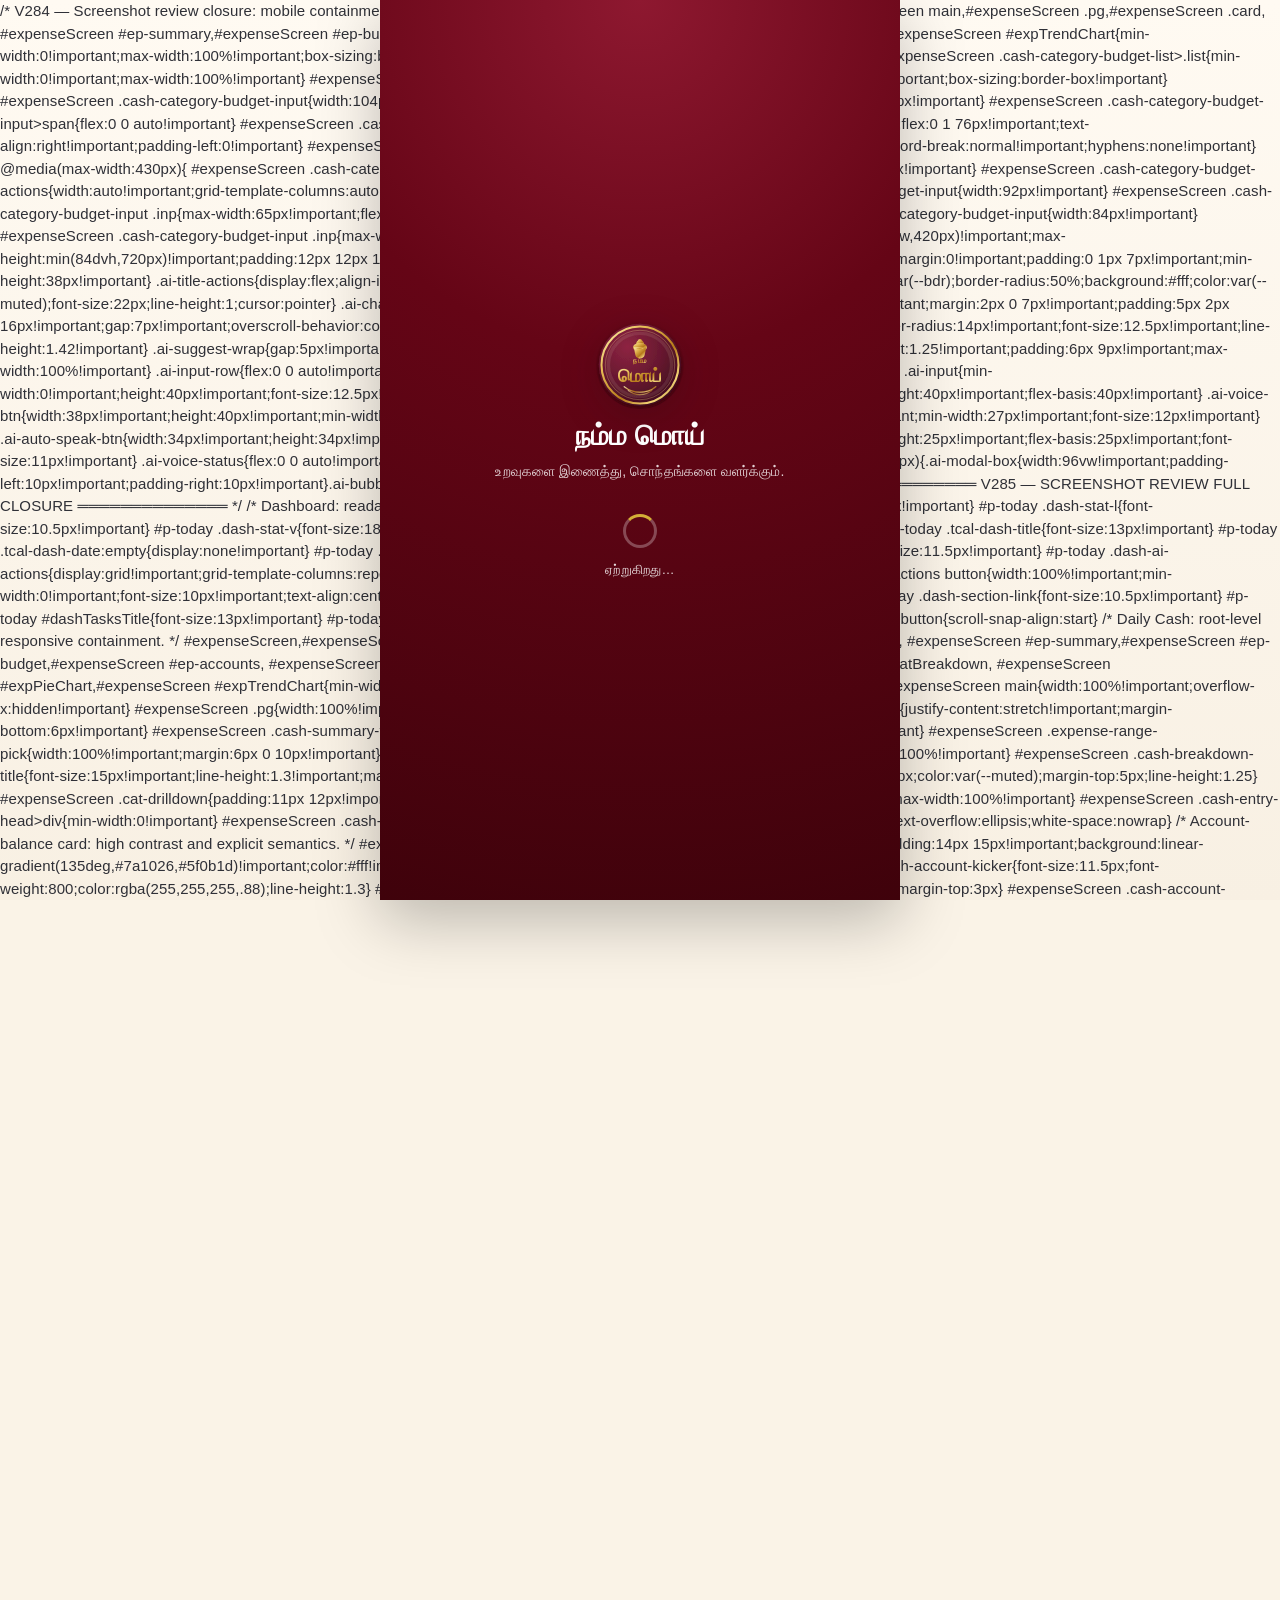
==== app-test/index.html @ 567393fc "Create index.html" ====
<!DOCTYPE html>
<html lang="ta">
<head>
<meta charset="UTF-8">
<meta name="viewport" content="width=device-width,initial-scale=1.0,maximum-scale=1.0,user-scalable=no">
<meta name="theme-color" content="#0F6E56">
<meta name="apple-mobile-web-app-capable" content="yes">
<meta name="apple-mobile-web-app-status-bar-style" content="black-translucent">
<meta name="apple-mobile-web-app-title" content="NammaMoi">
<title>NammaMoi</title>
<style>
/* ══════════════ RESET & ROOT ══════════════ */
*,*::before,*::after{box-sizing:border-box;margin:0;padding:0}
:root{
  /* DESIGN SPEC (v4 — approved Namma MOI reference, Aug 2026):
     Deep Maroon primary, Antique Gold highlights, warm Cream background.
     Green is reserved ONLY for received/income/success contexts (kept as
     a dedicated --success token, independent of primary, so it stays
     green regardless of brand color). Red stays reserved for expense/
     delete/warning (--red, already used only for that — unchanged).
     --g/--gd/--gl/--gm/--gold are used throughout this whole stylesheet
     (header, buttons, active tabs, borders), so changing these values
     re-skins the entire app consistently. */
  /* PHASE 2A — canonical palette. All legacy/premium aliases below point
     to these semantic tokens so future palette changes happen in ONE place.
     Values intentionally preserve the current visual appearance. */
  --color-brand:#6f0719;
  --color-brand-2:#8b1128;
  --color-brand-dark:#4d0310;
  --color-brand-soft:#F5E6E8;
  --color-brand-mid:#E3B9C0;
  --color-gold:#D4AF37;
  --color-gold-strong:#c58a18;
  --color-gold-dark:#9C7C1F;
  --color-gold-soft:#FBF3DC;
  --color-success:#1B8A4A;--color-success-soft:#E7F5EC;
  --color-danger:#DC2626;--color-danger-soft:#FEE2E2;
  --color-info:#2563EB;--color-info-soft:#EFF6FF;
  --color-warning:#B8860B;--color-warning-soft:#FDF3D9;
  --color-purple:#7C3AED;--color-purple-soft:#EDE9FE;
  --color-orange:#EA580C;--color-orange-soft:#FFF7ED;
  --surface-page:#FAF3E7;--surface-ivory:#fffaf1;--surface-warm:#f8f0e3;
  --surface-card:#fffdf9;--surface-white:#fff;
  --text-primary:#111827;--text-muted:#6B7280;--border-default:#E5E7EB;

  /* Backward-compatible aliases — no markup/JS migration required. */
  --g:var(--color-brand);--gd:var(--color-brand-dark);
  --gl:var(--color-brand-soft);--gm:var(--color-brand-mid);
  --gold:var(--color-gold);--goldd:var(--color-gold-dark);--goldl:var(--color-gold-soft);
  --success:var(--color-success);--successl:var(--color-success-soft);
  --b:var(--color-info);--bl:var(--color-info-soft);
  --am:var(--color-warning);--aml:var(--color-warning-soft);
  --red:var(--color-danger);--redl:var(--color-danger-soft);
  --pur:var(--color-purple);--purl:var(--color-purple-soft);
  --or:var(--color-orange);--orl:var(--color-orange-soft);
  --bg:var(--surface-page);--white:var(--surface-white);
  --txt:var(--text-primary);--muted:var(--text-muted);--bdr:var(--border-default);
  /* FIX [39]: APK/WebView "doesn't fit" fix — most wrapper apps (Median,
     GoNative etc.) render edge-to-edge with no native status bar/gesture
     bar reserved, so content can sit under the notch or bottom bar.
     env(safe-area-inset-*) is 0px on normal phones and non-zero on
     notched ones — folded into the height vars so header/.tabs grow to
     fit, rather than clipping their icons/text under the inset. Only
     takes effect if the page's viewport meta tag has viewport-fit=cover
     (set in Code.gs doGet()). */
  --HH:calc(56px + env(safe-area-inset-top, 0px));
  --TH:calc(58px + env(safe-area-inset-bottom, 0px));
  /* DESIGN SPEC — premium rounded-card radius scale (20-24px), flat
     "soft elevation" shadows only (no glow/glass/neumorphic effects).
     --r/--rs/--rl are used throughout cards, sheets and inputs so
     bumping these here re-skins spacing app-wide. */
  --r:16px;--rs:12px;--rl:20px;
  --shadow:0 1px 2px rgba(16,24,32,.04),0 2px 8px rgba(16,24,32,.05);
  --shadow-md:0 2px 8px rgba(16,24,32,.05),0 8px 22px rgba(16,24,32,.08);
  --shadow-lg:0 4px 12px rgba(16,24,32,.06),0 12px 32px rgba(16,24,32,.10);
  --shadow-xs:0 1px 2px rgba(16,24,32,.04);
  --ease:cubic-bezier(.2,.8,.2,1);
  /* App "phone-frame" width used to keep the layout centered and readable
     on tablet/laptop/desktop viewports instead of stretching edge to edge. */
  --app-max:520px;
  --bg-desktop:#E7E5DD;
  /* PREMIUM DESIGN SYSTEM (Namma MOI v22) — minimal additive tokens only.
     --gap-* gives one consistent vertical rhythm scale used for section/
     card spacing app-wide instead of ad-hoc px values; --tnum is the
     shared "financial figure" typography treatment (tabular digits +
     slightly tighter tracking) applied to every amount on screen so
     ₹ figures always read as a calm, aligned, trustworthy number —
     never as ad-hoc bold text. */
  --gap-s:8px;--gap-m:14px;--gap-l:22px;
  --tnum:tabular-nums;
  /* STAGE 1 — formal spacing scale (8/12/16/20/24/32/48). Additive only:
     existing --gap-s/m/l tokens above are untouched and still used
     as-is throughout the stylesheet, so nothing currently on screen
     shifts from adding these. Available for this stage's header/tabs
     work and for future stages to adopt screen-by-screen. */
  --space-1:8px;--space-2:12px;--space-3:16px;--space-4:20px;
  --space-5:24px;--space-6:32px;--space-7:48px;
  /* PHASE 2B — canonical type scale. Values are deliberately close to the
     sizes already used in production so adopting these tokens standardizes
     hierarchy without visually redesigning screens. */
  --text-2xs:10.5px;--text-xs:11.5px;--text-sm:12.5px;--text-md:14px;
  --text-base:15px;--text-lg:16px;--text-xl:18px;--text-2xl:20px;
  --text-3xl:24px;--text-display:28px;
  --lh-tight:1.2;--lh-ui:1.35;--lh-body:1.5;
}
html,body{height:100%;width:100%;overflow-x:hidden;font-family:-apple-system,BlinkMacSystemFont,'Segoe UI',Roboto,
  'Noto Sans Tamil','Tamil Sangam MN',sans-serif;font-size:15px;color:var(--txt);background:var(--bg);
  -webkit-font-smoothing:antialiased;-moz-osx-font-smoothing:grayscale;text-rendering:optimizeLegibility;
  -webkit-text-size-adjust:100%;-webkit-tap-highlight-color:transparent;overscroll-behavior:none;
  letter-spacing:.1px;line-height:1.45;}

/* PREMIUM FIGURE TYPOGRAPHY — every ₹ amount across MOI list, expense
   rows, summary cards, dashboard stats and reports shares one calm,
   aligned numeral treatment (tabular digits, slightly tighter tracking)
   instead of each screen's amount looking like ad-hoc bold text. Purely
   additive to existing classes — no markup or JS changes. */
.ramt,.sv,.da,.sp-amt,.nk-val,.pamt,.dash-stat-v,.sc .sv,#p-all #allTotal{
  font-variant-numeric:var(--tnum);letter-spacing:-.3px;
}

/* Sprite icon baseline — previously undefined, so every <svg class="icon">
   (Daily Cash, New Entry, Summary, Reminders, Report, and all others)
   rendered at inconsistent browser-default size/fill instead of a uniform,
   stroke-based icon that inherits its chip's color via currentColor. */
.icon{width:20px;height:20px;flex-shrink:0;fill:none;stroke:currentColor;
  stroke-width:2;stroke-linecap:round;stroke-linejoin:round;}

/* ══════════════ RESPONSIVE APP FRAME ══════════════
   Below --app-max the app behaves exactly as a native mobile screen
   (full-bleed, edge-to-edge — unchanged). At and above it, header and
   bottom nav stay full-width/edge-to-edge (real app chrome, not a
   floating capsule); only their inner content and the main content
   area are centered to a shared --app-max reading column. No JS, IDs
   or element structure are touched — this is purely a CSS layer. */
@media (min-width:560px){
  body{background:var(--bg-desktop);}

  /* STAGE 1 FIX — header and bottom nav now stay full-width/edge-to-edge
     at every viewport size (no more centered 520px rounded floating
     box). Only their INNER content is centered to --app-max via
     calculated side padding, so they visually align with the content
     column below instead of looking like a separate floating capsule. */
  header,.tabs{left:0;right:0;width:100%;max-width:none;transform:none;border-radius:0;}
  header{padding-left:max(14px, calc((100% - var(--app-max)) / 2));
         padding-right:max(8px, calc((100% - var(--app-max)) / 2));}
  /* !important: a later unconditional rule sets a fixed 6px side
     padding on .tabs regardless of viewport — these two declarations
     must win at desktop width for the tab row to actually center. */
  .tabs{padding-left:max(0px, calc((100% - var(--app-max)) / 2)) !important;
        padding-right:max(0px, calc((100% - var(--app-max)) / 2)) !important;}

  /* Content area: full-width bar, centered readable column inside —
     same alignment as header/tabs, instead of main being its own
     separate narrow floating rounded card. */
  main{left:0;right:0;width:100%;max-width:none;transform:none;box-shadow:none;
       /* !important: a later unconditional rule sets main's padding as
          one fixed shorthand regardless of viewport — these must win
          at desktop width for the content column to actually center. */
       padding-left:max(16px, calc((100% - var(--app-max)) / 2)) !important;
       padding-right:max(16px, calc((100% - var(--app-max)) / 2)) !important;}

  .splash-wrap,.login-wrap{
    left:50%!important;right:auto!important;
    width:100%;max-width:var(--app-max);
    transform:translateX(-50%);
    box-shadow:0 20px 60px rgba(0,0,0,.25);
  }
}

/* Namma MOI premium master emblem — single source used by splash, login and app header */
.moi-logo-img{
  display:inline-block;
  background-image:url([data-uri]);
  background-repeat:no-repeat;
  background-position:center;
  background-size:contain;
  border-radius:50%;
  filter:drop-shadow(0 8px 18px rgba(44,6,22,.28));
  transform:translateZ(0);
}
/* ══════════════ SPLASH ══════════════ */
.splash-wrap{position:fixed;inset:0;z-index:9999;
  background:var(--gd);
  display:flex;align-items:center;justify-content:center;}
.splash-content{text-align:center;color:#fff;}
.splash-logo{font-size:72px;margin-bottom:12px;animation:splashPop .5s ease;}
.splash-title{font-size:clamp(22px,6vw,28px);font-weight:800;margin-bottom:4px;letter-spacing:.2px;}
.splash-sub{font-size:14px;opacity:.82;margin-bottom:32px;}
.splash-spinner{width:34px;height:34px;border:3px solid rgba(255,255,255,.28);
  border-top-color:var(--gold);border-radius:50%;animation:spin .7s linear infinite;margin:0 auto;}
@keyframes splashPop{0%{transform:scale(.5);opacity:0}70%{transform:scale(1.1)}100%{transform:scale(1);opacity:1}}

/* ══════════════ LOGIN WRAPPER ══════════════ */
.login-wrap{position:fixed;inset:0;
  background:var(--gd);
  display:flex;align-items:center;justify-content:center;padding:20px;z-index:999;overflow-y:auto;}
.login-box{background:var(--white);border-radius:var(--rl);padding:clamp(28px,6vw,40px) clamp(22px,6vw,30px) 32px;
  width:100%;max-width:360px;box-shadow:0 24px 70px rgba(0,0,0,.28);
  max-height:90vh;overflow-y:auto;}
.login-logo{font-size:52px;margin-bottom:10px;text-align:center;}
.login-title{font-size:22px;font-weight:800;color:var(--gd);text-align:center;letter-spacing:.1px;}
.login-sub{font-size:13px;color:var(--muted);margin:4px 0 14px;text-align:center;}
.login-err{font-size:13px;color:var(--red);min-height:20px;margin:6px 0 10px;font-weight:600;}
.login-btn{width:100%;padding:15px;background:var(--g);color:#fff;border:none;
  border-radius:var(--rs);font-size:16px;font-weight:700;cursor:pointer;letter-spacing:.3px;
  box-shadow:0 4px 14px rgba(15,110,86,.3);
  transition:background .18s var(--ease),transform .1s var(--ease);}
.login-btn:active{background:var(--gd);transform:scale(.98);}
.login-btn:disabled{background:#9CA3AF;box-shadow:none;cursor:not-allowed;}
.dash-card{width:100%;padding:16px 18px;color:#fff;border:none;border-radius:var(--r);
  cursor:pointer;transition:transform .15s var(--ease),box-shadow .15s var(--ease);text-align:left;
  box-shadow:0 6px 18px rgba(0,0,0,.14);}
.dash-card:active{transform:scale(.97);}
.dash-card-row{display:flex;align-items:center;gap:10px;font-size:16px;font-weight:700;letter-spacing:.1px;}
.dash-card-metric{margin-top:6px;font-size:13px;opacity:.92;padding-left:32px;}
.dash-card-metric.locked{opacity:.75;font-style:italic;}
.login-links{margin-top:16px;font-size:13px;color:var(--muted);text-align:center;}
.login-links a{color:var(--g);text-decoration:none;font-weight:600;}

/* ══════════════ PENDING / BLOCKED ══════════════ */
.pending-badge{background:var(--aml);border:1.5px solid #FDE68A;border-radius:10px;
  padding:8px 14px;font-size:13px;color:#92400E;font-family:monospace;
  word-break:break-all;margin-bottom:16px;}
.info-steps{background:#F9FAFB;border-radius:12px;padding:14px;text-align:left;}
.info-row{display:flex;gap:10px;align-items:flex-start;margin-bottom:8px;font-size:13px;color:#374151;line-height:1.5;}
.info-row:last-child{margin-bottom:0}
.plan-info-box{background:#F9FAFB;border-radius:12px;padding:14px;text-align:left;}
.plan-info-row{display:flex;align-items:center;gap:10px;margin-bottom:8px;font-size:13px;color:#374151;}
.plan-info-row:last-child{margin-bottom:0}

/* ══════════════ TRIAL BANNER (gold = highlight, per spec) ══════════════ */
.trial-banner{background:var(--goldl);
  border:1.5px solid var(--gold);border-radius:var(--rs);
  padding:10px 14px;margin-bottom:10px;
  display:flex;align-items:center;gap:8px;font-size:13px;color:var(--goldd);}
.trial-banner .tb-icon{font-size:20px;flex-shrink:0;}

/* ══════════════ HEADER — compact app bar (flat Dark Emerald, no gradient) ══════════════ */
header{position:fixed;top:0;left:0;right:0;height:var(--HH);
  background:var(--g);color:#fff;
  display:flex;align-items:center;justify-content:space-between;
  padding:0 8px 0 14px;z-index:90;box-shadow:0 1px 0 rgba(0,0,0,.06),0 2px 10px rgba(10,63,53,.18);gap:8px;}
.hdr-l{display:flex;align-items:center;gap:10px;min-width:0;flex:1;}
.hdr-icon{font-size:22px;flex-shrink:0;}
.hdr-l-text{min-width:0;flex:1;}
.hdr-title{font-size:15.5px;font-weight:700;letter-spacing:.1px;white-space:nowrap;overflow:hidden;text-overflow:ellipsis;}
.hdr-sub{font-size:10.5px;opacity:.82;margin-top:1px;white-space:nowrap;overflow:hidden;text-overflow:ellipsis;}
.hdr-right{display:flex;align-items:center;gap:4px;flex-shrink:0;}
.hdr-user{font-size:10.5px;color:#fff;opacity:1;font-weight:600;max-width:88px;overflow:hidden;
  text-overflow:ellipsis;white-space:nowrap;background:rgba(255,255,255,.14);
  padding:3px 8px;border-radius:999px;margin-right:2px;}
.hdr-plan{font-size:10px;padding:3px 8px;border-radius:999px;background:rgba(255,255,255,.22);font-weight:700;letter-spacing:.2px;}
.hdr-btn{width:31px;height:31px;border-radius:50%;background:rgba(255,255,255,.13);
  border:none;color:#fff;font-size:16px;cursor:pointer;
  display:flex;align-items:center;justify-content:center;transition:background .15s var(--ease),transform .1s var(--ease);flex-shrink:0;}
.hdr-btn:active{background:rgba(255,255,255,.32);transform:scale(.92);}

@media (max-width:380px){
  .hdr-plan{display:none;}
  .hdr-user{display:none;}
  .hdr-right{gap:1px;}
  .hdr-btn{width:28px;height:28px;font-size:14px;}
}

/* ══════════════ BOTTOM TABS — M3 style ══════════════ */
.tabs{position:fixed;bottom:0;left:0;right:0;height:var(--TH);
  background:var(--white);border-top:1px solid var(--bdr);
  display:flex;z-index:90;box-shadow:0 -6px 20px rgba(16,24,32,.06);}
.tab{flex:1;border:none;background:none;font-size:10.5px;color:var(--muted);
  cursor:pointer;padding:6px 2px 8px;line-height:1.3;letter-spacing:.1px;
  display:flex;flex-direction:column;align-items:center;gap:3px;transition:color .15s var(--ease);
  position:relative;}
.tab-icon{font-size:19px;width:42px;height:27px;border-radius:16px;display:flex;
  align-items:center;justify-content:center;transition:background .2s var(--ease),transform .15s var(--ease),box-shadow .2s var(--ease);}
.tab.on{color:var(--gd);font-weight:700;}
.tab.on .tab-icon{background:var(--gm);transform:scale(1.06);box-shadow:0 2px 6px rgba(110,20,35,.18);}

/* ══════════════ MAIN CONTENT ══════════════ */
main{position:fixed;top:var(--HH);bottom:var(--TH);left:0;right:0;overflow-y:auto;
  padding:16px 16px 26px;-webkit-overflow-scrolling:touch;background:var(--bg);}
.pg{display:none;animation:pgIn .28s var(--ease);}
.pg.show{display:block;}
@keyframes pgIn{from{opacity:0;transform:translateY(8px)}to{opacity:1;transform:translateY(0)}}

/* ══════════════ FORM ELEMENTS ══════════════ */
.fg{margin-bottom:var(--gap-m);}
label{display:block;font-size:12px;font-weight:700;color:#374151;margin-bottom:6px;letter-spacing:.1px;}
.inp{width:100%;padding:13px 15px;border:1.5px solid var(--bdr);border-radius:var(--rs);
  font-size:15px;outline:none;transition:border-color .18s var(--ease),box-shadow .18s var(--ease);background:#FAFAF8;
  font-family:inherit;color:var(--txt);}
.inp:focus{border-color:var(--g);background:var(--white);box-shadow:0 0 0 4px var(--gl);}
.row2{display:grid;grid-template-columns:1fr 1fr;gap:10px;}
.form-title{font-size:17px;font-weight:800;color:var(--gd);margin-bottom:16px;letter-spacing:.1px;}
.form-card{margin-bottom:80px;}
/* M3 filled pill button — used for every primary save/confirm action */
.btn-save{width:auto;min-width:120px;padding:14px 26px;background:var(--g);color:#fff;
  border:none;border-radius:999px;font-size:15px;font-weight:700;letter-spacing:.2px;cursor:pointer;
  box-shadow:0 2px 8px rgba(15,110,86,.25);
  transition:background .18s var(--ease),transform .1s var(--ease),box-shadow .18s var(--ease);touch-action:manipulation;}
.btn-save:active{background:var(--gd);transform:scale(.97);box-shadow:0 1px 3px rgba(15,110,86,.25);}
.btn-save:disabled{background:#9CA3AF;box-shadow:none;cursor:not-allowed;}
.btn-cancel{padding:14px 22px;background:#F0F0EC;color:#374151;border:none;
  border-radius:999px;font-size:15px;font-weight:700;cursor:pointer;transition:background .15s var(--ease),transform .1s var(--ease);}
.btn-cancel:active{background:#E4E4DE;transform:scale(.97);}

/* ══════════════ CARDS ══════════════ */
.card{background:var(--white);border-radius:var(--r);padding:19px;
  box-shadow:var(--shadow);margin-bottom:var(--gap-m);border:1px solid rgba(16,24,32,.03);}
.rc{display:flex;justify-content:space-between;align-items:flex-start;padding:14px 14px;}
.rc.v{border-left:4px solid var(--b);}
.rc.s{border-left:4px solid var(--g);}
.rl{flex:1;min-width:0;}
.rname{font-size:15px;font-weight:600;color:var(--txt);margin-bottom:2px;}
.rplace{font-size:12px;color:var(--muted);margin-bottom:5px;}
.rmeta{display:flex;flex-wrap:wrap;gap:4px;margin-bottom:4px;}
.r-enteredby{font-size:11px;color:var(--muted);margin-top:2px;}
.rr{display:flex;flex-direction:column;align-items:flex-end;gap:4px;flex-shrink:0;margin-left:10px;}
.ramt{font-size:17px;font-weight:700;color:var(--g);}
.rdate{font-size:11px;color:var(--muted);}
.ractions{display:flex;gap:4px;margin-top:2px;}
.btn-edit{padding:4px 10px;font-size:12px;background:var(--gl);color:var(--gd);
  border:none;border-radius:8px;cursor:pointer;font-weight:500;}
.rdel{padding:4px 10px;font-size:12px;background:var(--redl);color:var(--red);
  border:none;border-radius:8px;cursor:pointer;font-weight:500;}

/* ADD/EDIT MOI ENTRY — scoped to #p-add only (Admin panel and My
   Account reuse the same base .form-card/.fg/.inp classes and are
   untouched). Amount field promoted visually, tighter field grouping,
   sticky save row pinned to the bottom of the scroll area. */
#p-add .form-card{padding:16px;margin-bottom:0;box-shadow:none;border:none;}
#p-add .fg{margin-bottom:11px;}
#p-add #f_amt{font-size:24px;font-weight:800;color:var(--gd);padding:14px 15px;}
#p-add #f_amt:focus{border-color:var(--gold);}
#p-add .form-card > div:last-child{position:sticky;bottom:0;background:var(--bg);
  margin:10px -16px -16px;padding:10px 16px 14px;box-shadow:0 -2px 8px rgba(16,24,32,.06);}

/* MOI LIST — compact rows on a continuous cream surface, hairline
   separators instead of floating shadowed cards, more records visible
   per screen. Scoped with the .card.rc compound selector (2-class
   specificity beats the bare .card rule above) — .rc/.rname/.ramt etc.
   are only ever used for MOI records, so Daily Cash's .cat-drilldown
   card and every other module are completely unaffected. Also corrects
   the given/received color language (was backwards: received showed
   blue, given showed a green badge) to green=received / red=given. */
.card.rc{border-radius:12px;padding:11px 13px;margin-bottom:5px;
  box-shadow:none;border:1px solid rgba(16,24,32,.06);border-left-width:3px;}
.list .card.rc:last-child{margin-bottom:0;}
.rc.v{border-left-color:var(--success);}
.rc.s{border-left-color:var(--red);}
.rname{font-weight:700;}
.rc.v .ramt{color:var(--success);}
.rc.s .ramt{color:var(--red);}
.rc.v .badge.bb{background:var(--successl);color:var(--success);}
.rc.s .badge.bg{background:var(--redl);color:var(--red);}

/* ══════════════ SUMMARY CARDS ══════════════ */
.sum-row{display:grid;grid-template-columns:1fr 1fr;gap:var(--gap-s);margin-bottom:var(--gap-m);}
.sc{background:var(--white);border-radius:var(--rs);padding:12px;box-shadow:var(--shadow-xs);border:1px solid rgba(16,24,32,.05);}
.sl{font-size:11px;color:var(--muted);margin-bottom:4px;}
.sv{font-size:18px;font-weight:700;color:var(--txt);}
.sv.b{color:var(--g);}

/* ══════════════ BADGES ══════════════ */
.badge{display:inline-flex;align-items:center;padding:2px 8px;border-radius:999px;font-size:11px;font-weight:600;}
.cat-picker{display:flex;flex-wrap:wrap;gap:8px;margin-bottom:10px}
.txn-period-btn{padding:9px 0;border-radius:10px;border:1.5px solid var(--bdr);background:#fff;font-size:13px;font-weight:600;color:var(--txt);cursor:pointer}
.txn-period-btn.on{border-color:#BE185D;background:#BE185D;color:#fff}
.txn-filter-chip{padding:7px 14px;border-radius:20px;border:1.5px solid var(--bdr);background:#fff;font-size:12px;font-weight:600;color:var(--txt);cursor:pointer;white-space:nowrap;flex-shrink:0}
.txn-filter-chip.on{border-color:#BE185D;background:#FDF2F8;color:#BE185D}
.txn-view-toggle{padding:8px 0;border-radius:8px;border:1.5px solid var(--bdr);background:#fff;font-size:12px;font-weight:600;color:var(--muted);cursor:pointer}
.txn-view-toggle.on{border-color:#BE185D;background:#BE185D;color:#fff}
.cat-chip{display:flex;align-items:center;gap:6px;padding:8px 12px;border-radius:20px;border:1.5px solid var(--bdr);background:#fff;font-size:13px;cursor:pointer;color:var(--txt)}
.cat-chip.on{border-color:#B45309;background:#FFF7ED;font-weight:700;color:#B45309}
.icon-grid{display:flex;flex-wrap:wrap;gap:6px;margin-bottom:4px}
.icon-btn{width:38px;height:38px;display:flex;align-items:center;justify-content:center;border-radius:8px;border:1.5px solid var(--bdr);background:#fff;font-size:18px;cursor:pointer}
.icon-btn.on{border-color:#B45309;background:#FFF7ED}
.bg{background:var(--successl);color:var(--success);}
.bb{background:var(--bl);color:var(--b);}
.bp{background:var(--purl);color:var(--pur);}
.plan-badge{padding:3px 9px;border-radius:999px;font-size:11px;font-weight:700;}
.plan-trial{background:var(--aml);color:var(--am);}
.plan-basic{background:var(--bl);color:var(--b);}
.plan-premium{background:var(--goldl);color:var(--goldd);border:1px solid var(--gold);}

/* ══════════════ FILTERS ══════════════ */
.filter-bar{display:flex;gap:8px;margin-bottom:10px;}
.srch-inp{flex:1;padding:10px 12px;border:2px solid var(--bdr);border-radius:10px;
  font-size:14px;outline:none;background:var(--white);font-family:inherit;}
.srch-inp:focus{border-color:var(--g);}
.sel-sm{padding:10px 8px;border:2px solid var(--bdr);border-radius:10px;
  font-size:13px;outline:none;background:var(--white);cursor:pointer;}
.count-label{font-size:12px;color:var(--muted);margin-bottom:8px;padding:0 2px;}

/* MOI LIST search bar + summary/event-total header — scoped to #p-all
   only (Month tab's own date-range filter is untouched). Slightly
   lighter border + 12px radius, and the total reads as a clear
   "event summary" figure instead of a small muted label. */
#p-all .filter-bar{margin-bottom:8px;}
#p-all .srch-inp,#p-all .sel-sm{border-width:1.5px;border-radius:12px;}
#p-all #allCount,#p-all #allTotal{font-size:12.5px;}
#p-all #allTotal{font-size:15px;font-weight:800;}

/* ══════════════ MONTH ══════════════ */
.month-filter-box{background:var(--white);border-radius:var(--r);padding:14px;
  margin-bottom:12px;box-shadow:var(--shadow);}
.month-filter-row{display:flex;gap:8px;margin-bottom:10px;}
.mf-tab{flex:1;padding:8px;border:2px solid var(--bdr);border-radius:8px;
  background:none;font-size:13px;font-weight:600;cursor:pointer;color:var(--muted);}
.mf-tab.on{border-color:var(--g);color:var(--g);background:var(--gl);}
.month-inp{width:100%;padding:10px 12px;border:2px solid var(--bdr);border-radius:10px;
  font-size:14px;outline:none;background:var(--white);}
.month-inp:focus{border-color:var(--g);}
.drow{background:var(--white);border-radius:var(--rs);padding:12px 14px;margin-bottom:6px;
  display:flex;justify-content:space-between;align-items:center;
  box-shadow:var(--shadow);cursor:pointer;}
.drow:active{background:#F5F4F0;}
.dd{font-size:14px;font-weight:600;}
.dc{font-size:12px;color:var(--muted);}
.da{font-size:16px;font-weight:700;color:var(--g);}

/* ══════════════ DATE ROW ══════════════ */
.date-row{display:flex;align-items:center;gap:8px;margin-bottom:12px;
  background:var(--white);border-radius:var(--rs);padding:10px 12px;
  box-shadow:var(--shadow-xs);border:1px solid rgba(16,24,32,.05);}
.date-row input[type=date]{flex:1;border:none;font-size:15px;font-weight:600;
  outline:none;background:none;font-family:inherit;}
.arr{width:36px;height:36px;border-radius:50%;border:2px solid var(--bdr);
  background:none;font-size:20px;cursor:pointer;color:var(--muted);}
.arr:active{background:#F3F4F6;}
.arr:disabled{opacity:.35;cursor:not-allowed;}
.arr:disabled:active{background:none;}

/* ══════════════ SUMMARY LIST ══════════════ */
.sum-person{background:var(--white);border-radius:var(--r);padding:14px;
  margin-bottom:8px;box-shadow:var(--shadow);}
.sp-top{display:flex;justify-content:space-between;align-items:flex-start;margin-bottom:6px;}
.sp-name{font-size:15px;font-weight:700;}
.sp-place{font-size:12px;color:var(--muted);}
.sp-amt{font-size:18px;font-weight:700;color:var(--g);}
.sp-meta{display:flex;flex-wrap:wrap;gap:4px;}
.amt-toggle-btn{white-space:nowrap;padding:9px 12px;background:var(--gl);border:none;
  border-radius:10px;font-size:13px;font-weight:600;color:var(--gd);cursor:pointer;}
.nakai-filter-bar{display:flex;align-items:center;justify-content:space-between;
  background:var(--aml);border-radius:10px;padding:8px 12px;margin-bottom:10px;
  font-size:13px;color:#92400E;font-weight:600;}
.nakai-clear-btn{background:none;border:none;font-size:13px;color:var(--red);
  font-weight:600;cursor:pointer;}
.nakai-chips{display:flex;flex-wrap:wrap;gap:6px;margin-bottom:12px;}
.nakai-chip{padding:5px 12px;background:var(--white);border:2px solid var(--bdr);
  border-radius:999px;font-size:12px;cursor:pointer;font-weight:500;}
.nakai-chip.on{border-color:var(--g);background:var(--gl);color:var(--gd);}

/* பொருள் எண்ணிக்கை cards */
.nakai-grid{display:grid;grid-template-columns:repeat(3,1fr);gap:8px;margin-bottom:14px;}
.nakai-card{background:var(--white);border-radius:var(--rs);padding:12px 8px;
  text-align:center;box-shadow:var(--shadow);min-width:0;overflow:hidden;}
.nakai-link{cursor:pointer;}
.nk-name{font-size:13px;font-weight:600;color:var(--txt);margin-bottom:4px;
  white-space:nowrap;overflow:hidden;text-overflow:ellipsis;}
.nk-val{font-size:20px;font-weight:700;color:var(--g);}
.nk-sub{font-size:11px;color:var(--muted);margin-top:2px;}

/* நபர் வாரியாக cards */
.pc-card{background:var(--white);border-radius:var(--r);margin-bottom:8px;
  box-shadow:var(--shadow);overflow:hidden;}
.pc{display:flex;justify-content:space-between;align-items:flex-start;
  padding:14px;cursor:pointer;gap:10px;}
.prank{font-size:12px;font-weight:700;color:var(--muted);flex-shrink:0;padding-top:2px;}
.pmain{flex:1;min-width:0;}
.pname{font-size:15px;font-weight:700;color:var(--txt);}
.pplace{font-size:12px;color:var(--muted);margin-top:1px;}
.pr{display:flex;flex-direction:column;align-items:flex-end;gap:3px;flex-shrink:0;}
.pamt{font-size:17px;font-weight:700;color:var(--g);}
.ptxn{font-size:11px;color:var(--muted);}
.p-toggle{font-size:11px;color:var(--g);font-weight:600;}
.pc-expand{display:none;padding:0 14px 14px;}
.pc-expand.show{display:block;}

/* Add-form quick-fill chips */
.qc-label{font-size:12px;color:var(--muted);margin-bottom:6px;}
.qc-chip{display:flex;align-items:center;gap:6px;padding:6px 12px;background:var(--gl);
  border:none;border-radius:999px;font-size:12px;color:var(--gd);cursor:pointer;font-weight:500;}
.qc-chip.selected{background:var(--g);color:#fff;}
.qc-name{font-weight:600;}
.qc-type{opacity:.75;font-size:11px;}
.qc-amt{font-weight:700;}

/* Duplicate-entry warning box */
.dup{border-radius:10px;padding:12px;margin-bottom:10px;font-size:13px;}
.dup.hard{background:var(--redl);border:1.5px solid #FCA5A5;color:#991B1B;}
.dup.soft{background:var(--aml);border:1.5px solid #FCD34D;color:#92400E;}
.dup-force{margin-top:8px;padding:8px 14px;border:none;border-radius:8px;
  background:#fff;color:var(--red);font-size:13px;font-weight:600;cursor:pointer;}

/* ══════════════ QUICK CHIPS ══════════════ */
.qc-wrap{display:flex;flex-wrap:wrap;gap:6px;margin-bottom:8px;}
.qc{padding:5px 12px;background:var(--gl);border:none;border-radius:999px;
  font-size:12px;color:var(--gd);cursor:pointer;font-weight:500;}
.qc:active{background:var(--gm);}

/* ══════════════ DUP BOX ══════════════ */
.dup-warn{background:var(--aml);border:1.5px solid #FCD34D;border-radius:10px;
  padding:12px;margin-bottom:10px;font-size:13px;color:#92400E;}
.dup-warn b{font-weight:700;display:block;margin-bottom:6px;}
.dup-btns{display:flex;gap:8px;margin-top:8px;}
.dup-btns button{flex:1;padding:8px;border-radius:8px;border:none;font-size:13px;
  font-weight:600;cursor:pointer;}

/* ══════════════ ADMIN PANEL ══════════════ */
.admin-header{background:#1F2937;
  color:#fff;border-radius:var(--rs);padding:10px 14px;margin-bottom:14px;font-weight:600;font-size:14px;}
.admin-sub-tabs{display:flex;gap:6px;margin-bottom:14px;overflow-x:auto;}
.ast-btn{padding:8px 14px;border:2px solid var(--bdr);border-radius:8px;
  background:none;font-size:13px;font-weight:600;cursor:pointer;color:var(--muted);white-space:nowrap;}
.ast-btn.on{border-color:var(--g);color:var(--g);background:var(--gl);}
.add-user-box{background:#F9FAFB;border-radius:var(--rs);padding:14px;margin-bottom:14px;}
.au-title{font-size:13px;font-weight:700;color:var(--gd);margin-bottom:12px;}
/* Inline edit form for admin user edit */
.edit-user-box{background:#EFF6FF;border:2px solid #BFDBFE;border-radius:var(--rs);
  padding:14px;margin-bottom:14px;animation:fadeIn .2s ease;}
.user-card{background:var(--white);border-radius:var(--r);padding:14px;margin-bottom:10px;
  box-shadow:var(--shadow);border:1px solid var(--bdr);}
.uc-name{font-size:15px;font-weight:700;}
.uc-meta{font-size:12px;color:var(--muted);margin-top:4px;}
.uc-sheetid{font-size:11px;color:var(--g);font-family:monospace;margin-top:3px;word-break:break-all;}
.uc-actions{display:flex;flex-wrap:wrap;gap:6px;margin-top:10px;}
.ubtn{padding:5px 10px;border-radius:7px;border:none;font-size:12px;font-weight:600;cursor:pointer;}
.ubtn-edit{background:#EFF6FF;color:#1D4ED8;}
.ubtn-block{background:var(--redl);color:var(--red);}
.ubtn-unblock{background:var(--gl);color:var(--gd);}
.ubtn-plan{background:var(--bl);color:var(--b);}
.ubtn-ext{background:var(--purl);color:var(--pur);}
.ubtn-del{background:#F3F4F6;color:#374151;}
.ubtn-sheetid{background:var(--gl);color:var(--gd);}
.audit-row{background:var(--white);border-radius:var(--rs);padding:10px 12px;
  margin-bottom:6px;font-size:12px;box-shadow:0 1px 3px rgba(0,0,0,.05);}
.audit-time{font-size:11px;color:var(--muted);margin-bottom:3px;}
.audit-action{font-weight:700;color:var(--gd);}
.audit-email{color:var(--muted);font-size:11px;}

/* ══════════════ ACCOUNT ══════════════ */
.acct-row{display:flex;justify-content:space-between;align-items:center;
  padding:10px 0;border-bottom:1px solid var(--bdr);font-size:13px;}
.acct-row:last-child{border-bottom:none;}
.acct-label{color:var(--muted);}
.acct-val{font-weight:600;color:var(--txt);}
.sec{font-size:13px;font-weight:700;color:var(--gd);margin:16px 0 8px;padding-bottom:6px;border-bottom:2px solid var(--gl);}
.sub-user-box{background:#F9FAFB;border-radius:var(--rs);padding:14px;margin-top:10px;}
.su-title{font-size:13px;font-weight:700;color:var(--gd);margin-bottom:12px;}

/* ══════════════ MODAL ══════════════ */
.modal-bg{display:none;position:fixed;inset:0;background:rgba(0,0,0,.45);z-index:1000;
  align-items:flex-end;justify-content:center;}
.modal-bg.show{display:flex;}
/* FIX [BUG]: .modal-bg was z-index:200 — LOWER than .login-wrap's
   z-index:999 (used by the App Selector, Register, Password Login, etc
   screens). Any modal opened while one of those screens was active
   (e.g. tapping "📖 User Guide" or "🚪 வெளியேறு" on the App Selector)
   rendered COMPLETELY HIDDEN behind that screen — reported as "User
   Guide & Logout button work agala". Raised above login-wrap so modals
   always render on top of every screen. */

/* FIX [BUG]: confirmModal/infoModal are Yes/No confirmations triggered
   from WITHIN other .modal-bg dialogs (Loan/Chit/Store detail modals).
   Since all shared the same z-index, whichever modal came LATER in
   the DOM rendered on top — silently hiding the confirm dialog behind
   the feature modal, so delete/confirm buttons appeared to do nothing.
   This forces confirm/info dialogs to always render on top of both
   screens AND other modals. */
#confirmModal, #infoModal{z-index:1100 !important;}
.modal-box{background:var(--white);border-radius:24px 24px 0 0;padding:24px;
  width:100%;max-width:520px;max-height:90vh;overflow-y:auto;
  animation:slideUp .25s ease;}
@keyframes slideUp{from{transform:translateY(100%)}to{transform:translateY(0)}}
.modal-title{font-size:16px;font-weight:700;color:var(--gd);margin-bottom:16px;}

/* ══════════════ LIST / EMPTY ══════════════ */
.list{display:flex;flex-direction:column;gap:0;}
.empty{text-align:center;padding:44px 20px;color:var(--muted);font-size:13.5px;line-height:1.6;}
.ei{font-size:44px;margin-bottom:10px;opacity:.85;}

/* ══════════════ TAMIL TRANSLITERATION ══════════════ */
.tm-bar{display:none;flex-wrap:wrap;gap:5px;padding:6px 0;margin-top:4px;}
.tm-chip{padding:5px 12px;background:var(--white);border:1.5px solid var(--bdr);
  border-radius:999px;font-size:13px;cursor:pointer;font-family:inherit;}
.tm-chip.sel{border-color:var(--g);background:var(--gl);color:var(--gd);}
.tm-chip:active{background:var(--gm);}

/* ══════════════ TOAST ══════════════ */
.toast{position:fixed;bottom:calc(var(--TH)+14px);left:50%;transform:translateX(-50%) translateY(20px);
  background:#1F2937;color:#fff;padding:10px 20px;border-radius:999px;
  font-size:14px;font-weight:500;opacity:0;transition:all .25s;z-index:500;
  white-space:nowrap;max-width:90vw;overflow:hidden;text-overflow:ellipsis;}
.toast.show{opacity:1;transform:translateX(-50%) translateY(0);}

.undo-toast{position:fixed;bottom:calc(var(--TH)+14px);left:50%;transform:translateX(-50%) translateY(20px);
  display:flex;align-items:center;gap:12px;background:#1F2937;color:#fff;
  padding:10px 10px 10px 16px;border-radius:999px;font-size:13px;font-weight:500;
  opacity:0;pointer-events:none;transition:all .25s;z-index:500;
  white-space:nowrap;max-width:90vw;overflow:hidden;box-shadow:var(--shadow-md);}
.undo-toast.show{opacity:1;pointer-events:auto;transform:translateX(-50%) translateY(0);}
.undo-toast-btn{background:rgba(255,255,255,.16);color:var(--gold);border:none;
  border-radius:999px;padding:6px 14px;font-size:12.5px;font-weight:700;cursor:pointer;flex-shrink:0;}
.undo-toast-btn:active{background:rgba(255,255,255,.28);}

/* ══════════════ LOADER ══════════════ */
.loader-wrap{display:none;position:fixed;inset:0;background:rgba(255,255,255,.6);
  z-index:400;align-items:center;justify-content:center;}
.loader-wrap.show{display:flex;}
.loader-inner{display:flex;flex-direction:column;align-items:center;gap:12px;}
.loader-text{font-size:13px;color:var(--muted);font-weight:500;letter-spacing:.2px;}
.splash-loading-text{font-size:13px;color:rgba(255,255,255,.85);font-weight:500;
  margin-top:12px;letter-spacing:.2px;animation:loadPulse 1.4s ease-in-out infinite;}
@keyframes loadPulse{0%,100%{opacity:.55}50%{opacity:1}}
.spin{width:40px;height:40px;border:4px solid var(--bdr);border-top-color:var(--g);
  border-radius:50%;animation:spin .7s linear infinite;}
@keyframes spin{to{transform:rotate(360deg)}}

/* ══════════════ REMINDER SYSTEM ══════════════ */
.rem-bell-btn{position:relative;}
.rem-badge{position:absolute;top:-4px;right:-4px;background:#DC2626;color:#fff;
  border-radius:50%;width:16px;height:16px;font-size:10px;font-weight:700;
  align-items:center;justify-content:center;line-height:1;}

/* Today-page highlight banner — always visible when reminders exist */
.rem-banner{display:none;align-items:center;gap:8px;flex-wrap:wrap;
  background:var(--white);border:1.5px solid var(--bdr);border-radius:var(--rs);
  padding:9px 12px;margin-bottom:10px;cursor:pointer;box-shadow:0 1px 4px rgba(0,0,0,.05);}
.rem-banner:active{background:#F9FAFB;}
.rb-label{font-size:12px;font-weight:700;color:var(--gd);flex-shrink:0;}
.rb-chips{display:flex;gap:6px;flex-wrap:wrap;}
.rb-chip{font-size:11px;font-weight:700;padding:3px 9px;border-radius:999px;white-space:nowrap;}
.rb-chip.rb-overdue{background:#FEE2E2;color:#DC2626;}
.rb-chip.rb-today{background:var(--aml);color:var(--am);}
.rb-chip.rb-upcoming{background:var(--gl);color:var(--gd);}

.rem-panel{background:var(--white);border:1.5px solid var(--bdr);border-radius:var(--r);
  margin-bottom:10px;box-shadow:var(--shadow);overflow:hidden;
  animation:fadeIn .2s ease;}
@keyframes fadeIn{from{opacity:0;transform:translateY(-6px)}to{opacity:1;transform:none}}
.rem-panel-header{display:flex;justify-content:space-between;align-items:center;
  padding:10px 14px;background:var(--gl);border-bottom:1px solid var(--bdr);
  font-weight:700;font-size:14px;color:var(--gd);}
.rem-add-new-btn{padding:5px 12px;background:var(--g);color:#fff;border:none;
  border-radius:8px;font-size:12px;font-weight:600;cursor:pointer;}
.rem-close-btn{padding:5px 10px;background:#F3F4F6;color:#374151;border:none;
  border-radius:8px;font-size:12px;cursor:pointer;}

.rem-section-label{font-size:11px;font-weight:700;color:var(--muted);
  padding:8px 14px 4px;text-transform:uppercase;letter-spacing:.5px;}
.rem-section-overdue{color:#DC2626;}
.rem-section-today{color:var(--am);}
.rem-section-upcoming{color:var(--gd);}

.rem-card{margin:6px 10px;background:#F9FAFB;border-radius:var(--rs);
  border:1px solid var(--bdr);padding:10px 12px;}
.rem-card.rem-today{background:#FFF7ED;border-color:#FCD34D;}
.rem-card.rem-overdue{background:#FEF2F2;border-color:#FCA5A5;}
.rem-card-top{display:flex;justify-content:space-between;align-items:flex-start;}
.rem-card-date{font-size:11px;color:var(--muted);margin-bottom:3px;}
.rem-card.rem-today .rem-card-date{color:var(--am);font-weight:700;}
.rem-card.rem-overdue .rem-card-date{color:#DC2626;font-weight:700;}
.rem-card-name{font-size:14px;font-weight:700;color:#1F2937;}
.rem-card-meta{font-size:12px;color:var(--muted);margin-top:2px;}

/* Confirm / Skip / Delete action row — FIX [Reminder actions] */
.rem-card-actions{display:flex;gap:6px;margin-top:8px;}
.rem-act-btn{flex:1;padding:7px 4px;border:none;border-radius:8px;
  font-size:11.5px;font-weight:700;cursor:pointer;white-space:nowrap;}
.rem-act-confirm{background:var(--g);color:#fff;}
.rem-act-confirm:active{background:var(--gd);}
.rem-act-skip{background:var(--aml);color:var(--am);}
.rem-act-skip:active{background:#FDE68A;}
.rem-act-del{background:#FEE2E2;color:#DC2626;}
.rem-act-del:active{background:#FECACA;}

.rem-empty{text-align:center;padding:20px;color:var(--muted);font-size:14px;}
.rem-quick-btn{font-size:14px;padding:0 10px;color:var(--gd);background:var(--gl);}

/* ── Reminder: List / Calendar view toggle ───────────────── */
.rem-view-tabs{display:flex;gap:6px;padding:8px 10px 0;}
.rem-view-btn{flex:1;padding:6px 8px;border:1.5px solid var(--bdr);border-radius:8px;
  background:none;font-size:12px;font-weight:600;cursor:pointer;color:var(--muted);}
.rem-view-btn.on{border-color:var(--g);color:var(--g);background:var(--gl);}

/* ── Reminder: Calendar grid ─────────────────────────────── */
.rem-cal-wrap{padding:10px 12px 12px;}
.rem-cal-nav{display:flex;align-items:center;justify-content:space-between;margin-bottom:8px;}
.rem-cal-arrow{width:30px;height:30px;border-radius:8px;border:1.5px solid var(--bdr);
  background:var(--white);font-size:16px;color:var(--gd);cursor:pointer;}
.rem-cal-title{font-size:14px;font-weight:700;color:var(--gd);}
.rem-cal-grid{display:grid;grid-template-columns:repeat(7,1fr);gap:4px;}
.rem-cal-dow{margin-bottom:4px;}
.rem-cal-dowcell{text-align:center;font-size:11px;font-weight:700;color:var(--muted);padding:2px 0;}
.rem-cal-cell{position:relative;aspect-ratio:1;display:flex;align-items:center;justify-content:center;
  border-radius:8px;font-size:12px;cursor:pointer;background:#F9FAFB;border:1px solid transparent;
  color:var(--txt);transition:background .15s;}
.rem-cal-cell.empty{visibility:hidden;cursor:default;}
.rem-cal-cell.is-past{color:var(--muted);}
.rem-cal-cell.is-today{border-color:var(--g);font-weight:700;color:var(--gd);}
.rem-cal-cell.has-rem{background:var(--gl);font-weight:700;color:var(--gd);}
.rem-cal-cell.has-rem.is-past{background:var(--aml);color:var(--am);}
.rem-cal-cell:active{background:var(--gm);}
.rem-cal-dot{position:absolute;bottom:2px;right:2px;background:var(--g);color:#fff;
  font-size:9px;font-weight:700;border-radius:50%;min-width:13px;height:13px;line-height:13px;
  text-align:center;padding:0 1px;}
.rem-cal-cell.has-rem.is-past .rem-cal-dot{background:var(--am);}
.rem-cal-day-detail{margin-top:10px;}
.rem-cal-day-detail:not(:empty){background:#F9FAFB;border:1px solid var(--bdr);
  border-radius:var(--rs);padding:10px 8px 4px;}
.rem-cal-close-day{display:block;width:100%;margin:6px 0 4px;padding:6px;
  background:none;border:none;color:var(--muted);font-size:12px;cursor:pointer;}
.rem-cal-upcoming{margin-top:14px;border-top:1px dashed var(--bdr);padding-top:10px;}

/* COMING SOON — future-module placeholders. Muted so they read clearly as
   "not active yet", visually distinct from the live gradient module cards. */
.cs-section{margin-top:22px;padding-top:16px;border-top:1px dashed var(--bdr);}
.cs-heading{font-size:13px;font-weight:600;color:var(--muted);text-align:left;
  margin-bottom:10px;letter-spacing:.3px;}
.cs-card{background:var(--surface,#f4f6f5)!important;color:var(--txt,#334)!important;
  opacity:.72;position:relative;cursor:pointer;box-shadow:none!important;
  border:1px solid var(--bdr);}
.cs-card:active{opacity:.9;}
.cs-card .dash-card-metric{color:var(--muted)!important;font-weight:500;}
.cs-card::after{content:'விரைவில்';position:absolute;top:8px;right:10px;
  font-size:10px;font-weight:700;color:#2563eb;background:#dbeafe;
  padding:2px 8px;border-radius:10px;letter-spacing:.3px;}

/* ══════════════ DASHBOARD (UX_REDESIGN) ══════════════
   New "home" components used at the top of the Today tab: a compact
   greeting hero, an at-a-glance summary strip, and a quick-actions grid.
   Purely additive — every button here calls an existing function
   (go(), openReminderModal(), doDownloadReport()...), nothing new to wire. */
.dash-greet-row{display:flex;align-items:center;gap:12px;margin-bottom:18px;}
.dash-avatar{width:46px;height:46px;border-radius:50%;background:var(--gl);
  display:flex;align-items:center;justify-content:center;font-size:19px;font-weight:800;
  flex-shrink:0;color:var(--gd);box-shadow:0 0 0 2px var(--white),0 0 0 3.5px var(--gold);}
.dash-greet{min-width:0;flex:1;}
.dash-greet-hi{font-size:18.5px;font-weight:800;color:var(--txt);letter-spacing:0;
  overflow:hidden;text-overflow:ellipsis;white-space:nowrap;}
.dash-greet-sub{font-size:12.5px;color:var(--muted);margin-top:2px;}

/* Standalone 2x2 stat grid — compact tiles, subtle border, visible-but-light
   elevation, stronger label/value contrast for clearer number hierarchy. */
.dash-stat-grid{display:grid;grid-template-columns:1fr 1fr;gap:var(--gap-s);margin-bottom:6px;}
.dash-stat-card{background:var(--white);border-radius:var(--r);padding:13px 14px;
  box-shadow:var(--shadow);
  border:1px solid rgba(16,24,32,.05);min-width:0;}
.dash-stat-l{font-size:11px;color:var(--muted);font-weight:600;letter-spacing:.2px;margin-bottom:7px;
  overflow:hidden;text-overflow:ellipsis;white-space:nowrap;}
.dash-stat-v{font-size:20px;font-weight:800;color:var(--gd);letter-spacing:-.2px;
  overflow:hidden;text-overflow:ellipsis;white-space:nowrap;}

.section-title{font-size:12.5px;font-weight:700;color:var(--muted);letter-spacing:.6px;
  margin:var(--gap-l) 2px 10px;text-transform:uppercase;display:flex;align-items:center;gap:7px;}
.section-title::before{content:'';width:3px;height:12px;border-radius:2px;
  background:var(--gold);flex-shrink:0;}
.section-title:first-child{margin-top:0;}

/* Quick actions — lightweight, no card shell (transparent, sits on the
   continuous cream page background). All 5 icon chips share one
   consistent maroon/gold treatment (Daily Cash matches the rest instead
   of standing out). Centered flex-wrap (not a fixed 4-col grid) so the
   5th item balances on its own row instead of hanging on the left edge. */
.qa-grid{display:flex;flex-wrap:wrap;justify-content:center;gap:14px 10px;margin-bottom:4px;}
.qa-btn{flex:0 0 68px;background:transparent;border:none;border-radius:var(--rs);
  padding:8px 4px 6px;display:flex;flex-direction:column;align-items:center;gap:6px;
  cursor:pointer;box-shadow:none;transition:transform .12s var(--ease),background .12s var(--ease);}
.qa-btn:active{transform:scale(.94);background:rgba(16,24,32,.04);}
.qa-ico{width:38px;height:38px;border-radius:12px;display:flex;align-items:center;justify-content:center;
  background:var(--gl);color:var(--gd);}
.qa-ico .icon{width:19px;height:19px;}
.qa-label{font-size:10.5px;font-weight:700;color:var(--txt);text-align:center;line-height:1.2;}

/* Pointer-device niceties: only fire hover on real mice/trackpads so touch
   users never get a "stuck" hover state. */
@media (hover:hover) and (pointer:fine){
  .dash-card:hover{transform:translateY(-2px);box-shadow:0 10px 24px rgba(0,0,0,.18);}
  .dash-stat-card:hover{box-shadow:var(--shadow);}
  .card:hover{box-shadow:var(--shadow-md);}
  .qa-btn:hover{background:rgba(16,24,32,.03);}
  .btn-save:hover{filter:brightness(1.05);}
  .tab:hover{color:var(--gd);}
}

/* Accessibility: visible keyboard focus + respect reduced-motion */
button:focus-visible,.inp:focus-visible,a:focus-visible{outline:2.5px solid var(--b);outline-offset:2px;}
/* ══════════════ DAILY CASH EXPENSES — UI/UX REFRESH ══════════════
   Every rule below is scoped under #expenseScreen, so it can only ever
   affect the Daily Cash Expenses screen. It reuses the same tokens
   (--r/--rs/--rl, --shadow*, --g/--gold/--success/--red/--bg/--bdr)
   already used everywhere else in the app — this is a presentation
   layer only. No IDs, classes, or JS hooks are removed or renamed, so
   every onclick/getElementById in js_expense.html keeps working
   unchanged. MOI, Vault, Reports, Auth, and Admin share none of these
   selectors and are untouched. */

#expenseScreen main{padding:14px 14px 24px}

/* Tab bar — same 4-tab structure, calmer active-state treatment so the
   current screen (சேர்/பட்டியல்/சுருக்கம்/பட்ஜெட்) reads clearly at a glance. */
#expenseScreen .tabs{gap:2px}
#expenseScreen .tab{border-radius:var(--rs) var(--rs) 0 0;transition:background .15s var(--ease),color .15s var(--ease)}
#expenseScreen .tab.on{background:var(--gl)}

/* Cards — rounder, softer "premium" elevation instead of flat boxes;
   consistent breathing room between stacked sections. */
#expenseScreen .card{border-radius:var(--rl);box-shadow:var(--shadow);border:1px solid var(--bdr);padding:14px}
#expenseScreen .sec{margin:20px 0 10px;font-weight:700;font-size:13px;color:var(--muted);letter-spacing:.2px;text-transform:uppercase}
#expenseScreen .sec:first-child{margin-top:4px}

/* Quick-entry (Add) screen — group related fields with consistent
   rhythm instead of a flat stack, easier to scan one-handed. */
#expenseScreen .fg{margin-bottom:14px}
#expenseScreen .fg label{display:block;font-size:12.5px;font-weight:600;color:var(--muted);margin-bottom:5px}
#expenseScreen .inp{border-radius:var(--rs);border:1px solid var(--bdr);padding:11px 12px;font-size:15px}
#expenseScreen .inp:focus{border-color:var(--g);box-shadow:0 0 0 3px var(--gl)}

/* Expense/Income toggle + period/filter/view chips — unified pill
   language, larger touch targets for one-hand mobile use. */
#expenseScreen .txn-period-btn,
#expenseScreen .txn-filter-chip,
#expenseScreen .txn-view-toggle{
  border-radius:999px;border:1px solid var(--bdr);background:var(--white);
  padding:9px 14px;font-size:13px;font-weight:600;white-space:nowrap;
  transition:background .15s var(--ease),color .15s var(--ease),border-color .15s var(--ease);
}
#expenseScreen .txn-period-btn.on,
#expenseScreen .txn-filter-chip.on,
#expenseScreen .txn-view-toggle.on{
  background:var(--g);border-color:var(--g);color:#fff;box-shadow:var(--shadow-xs);
}

/* Category / source picker chips */
#expenseScreen .cat-picker{display:flex;flex-wrap:wrap;gap:8px;margin-bottom:12px}

/* Summary-row cards (Day/Week/Month totals, Month summary) — clearer
   visual balance between Income (success) and Expense (red) so the
   two numbers never blur together at a glance. */
#expenseScreen .sum-row{display:grid;grid-template-columns:repeat(auto-fit,minmax(120px,1fr));gap:10px;margin-bottom:10px}
#expenseScreen .sum-row .card{padding:12px;text-align:center}

/* Balance-at-top-of-Summary card gets a touch more presence since it's
   the single most important number on the screen. */
#expenseScreen #balanceTopCard{margin-bottom:16px}
#expenseScreen #balanceTopCard .card{box-shadow:var(--shadow-md)}

/* Budget bar / net balance / category breakdown — consistent card
   spacing so Budget visibility and Month summary presentation don't
   run together edge-to-edge like before. */
#expenseScreen #expBudgetBar,
#expenseScreen #expNetBalance{margin-bottom:14px}
#expenseScreen #expCatBreakdown .card,
#expenseScreen #categoryBudgetList .card,
#expenseScreen #acctList .card,
#expenseScreen #transferList .card{margin-bottom:10px}

/* Count/total row above the transaction list */
#expenseScreen .count-label{font-size:12.5px;color:var(--muted)}

/* One-hand mobile usability: primary Save buttons get a slightly taller
   tap target and sit flush at a consistent distance from the field
   above them (was inconsistent px-by-px inline spacing before). */
#expenseScreen .btn-save{border-radius:var(--rs);padding:13px 16px;font-size:15px;font-weight:700}
#expenseScreen .btn-cancel{border-radius:var(--rs);padding:10px 14px;font-size:13px}

@media (min-width:560px){
  #expenseScreen .sum-row{grid-template-columns:repeat(auto-fit,minmax(140px,1fr))}
}


/* ================================================================
   V27 — FULL PREMIUM UI SYSTEM PASS
   Reference direction: warm ivory surfaces, deep maroon structure,
   restrained gold accents, generous spacing, clear hierarchy.
   Presentation only: no IDs/classes/hooks changed.
   ================================================================ */
:root{
  /* Premium-theme names now alias the same canonical palette above. */
  --brand-maroon:var(--color-brand);
  --brand-maroon-2:var(--color-brand-2);
  --brand-maroon-dark:var(--color-brand-dark);
  --brand-gold:var(--color-gold-strong);
  --brand-gold-soft:#f4e4bd;
  --ink:#2f3037;
  --ink-soft:#6f7078;
  --premium-border:rgba(111,7,25,.10);
  --premium-shadow:0 10px 28px rgba(68,33,12,.09);
  --premium-shadow-strong:0 16px 40px rgba(68,33,12,.14);
  --premium-radius:22px;
  --premium-radius-sm:15px;
}

body{background:linear-gradient(180deg,#fffaf2 0%,#f8f0e3 100%);color:var(--ink)}
main{background:linear-gradient(180deg,#fffaf4 0%,#f8f1e6 100%);padding:18px 16px 28px}

/* App chrome */
header{
  background:linear-gradient(135deg,var(--brand-maroon-dark),var(--brand-maroon-2));
  box-shadow:0 8px 24px rgba(78,3,16,.24);border-bottom:1px solid rgba(255,215,128,.18)
}
header .title,header h1,header h2{font-weight:800;letter-spacing:.1px}
header button,header .icon-btn{border-radius:14px}
.tabs{
  background:rgba(255,253,249,.97);backdrop-filter:blur(14px);
  border-top:1px solid var(--premium-border);box-shadow:0 -8px 22px rgba(68,33,12,.08);
  padding-left:6px;padding-right:6px
}
.tab{color:#77727a;font-weight:650;border-radius:15px 15px 0 0}
.tab.on{color:var(--brand-maroon);background:linear-gradient(180deg,rgba(111,7,25,.08),rgba(111,7,25,.02))}
.tab.on::before{content:'';position:absolute;top:0;left:50%;transform:translateX(-50%);
  width:28px;background:var(--brand-maroon);height:3px;border-radius:99px}

/* Universal hierarchy */
.card,.form-card,.user-card,.pc-card,.nakai-card,.sp-card,.drow{
  background:var(--surface-card);border:1px solid var(--premium-border);
  box-shadow:var(--premium-shadow);border-radius:var(--premium-radius)
}
.card{padding:18px;margin-bottom:14px}
.form-title{font-size:21px;line-height:1.25;color:var(--brand-maroon);font-weight:850;margin-bottom:18px}
.sec{
  color:var(--brand-maroon);font-weight:800;font-size:13px;letter-spacing:.25px;
  border-bottom:1px solid rgba(197,138,24,.25);padding-bottom:8px;margin:22px 0 12px
}
label{font-size:13px;color:#41434b;font-weight:750;margin-bottom:7px}
.fg{margin-bottom:15px}
.inp,input,select,textarea{
  border-radius:15px;border-color:rgba(77,3,16,.14);background:#fff;
  min-height:50px;padding:12px 14px;font-size:15px;transition:.18s ease
}
.inp:focus,input:focus,select:focus,textarea:focus{
  border-color:var(--brand-maroon);box-shadow:0 0 0 4px rgba(111,7,25,.08);outline:none
}
textarea{min-height:96px}

/* Buttons */
.btn,.btn-save,.primary-btn,button.primary{
  border-radius:15px;min-height:48px;font-weight:800;letter-spacing:.1px
}
.btn-save,.primary-btn,button.primary{
  background:linear-gradient(135deg,var(--brand-maroon),var(--brand-maroon-2));
  box-shadow:0 9px 20px rgba(111,7,25,.22);color:#fff;border:none
}
.btn-save:active,.primary-btn:active{transform:translateY(1px);box-shadow:0 5px 12px rgba(111,7,25,.18)}
.btn-cancel,.btn.secondary{background:#f5f1ea;color:#4a4d55;border:1px solid rgba(77,3,16,.08)}
.fab,.float-btn{
  background:linear-gradient(135deg,var(--brand-maroon),var(--brand-maroon-2));
  box-shadow:0 12px 28px rgba(111,7,25,.30);border:2px solid rgba(255,255,255,.75)
}

/* Dashboard / summary cards */
.sum-row{gap:12px}
.sum-row .card,.summary-card,.stat-card{position:relative;overflow:hidden}
.sum-row .card::after,.summary-card::after,.stat-card::after{
  content:"";position:absolute;right:-24px;top:-24px;width:70px;height:70px;border-radius:50%;
  background:rgba(197,138,24,.07);pointer-events:none
}
.sl,.muted,.rplace,.count-label{color:var(--ink-soft)}
.sv,.ramt,.amount{font-variant-numeric:tabular-nums;font-weight:850}

/* MOI list / search */
.filter-bar{gap:10px;margin-bottom:14px}
.filter-bar input{background:#fffdf9}
.card.rc{border-radius:17px;padding:13px 15px;margin-bottom:8px;box-shadow:0 5px 15px rgba(68,33,12,.06)}
.card.rc:hover{border-color:rgba(197,138,24,.32)}
.rname{font-size:15px;font-weight:800;color:#34363c}
.ramt{color:#16783d;font-size:15px}

/* Chips and segmented controls */
.cat-picker,.qc-wrap,.nakai-chips{gap:9px}
.chip,.cat-chip,.qc,.filter-chip{
  border-radius:999px;background:#fff;border:1px solid rgba(111,7,25,.11);min-height:38px;
  box-shadow:0 3px 10px rgba(68,33,12,.04)
}
.chip.on,.cat-chip.on,.qc.on,.filter-chip.on{
  background:var(--brand-maroon);border-color:var(--brand-maroon);color:#fff
}

/* Modals and sheets */
.modal-bg{background:rgba(40,18,12,.54);backdrop-filter:blur(4px)}
.modal,.modal-box,.sheet{
  background:var(--surface-card);border-radius:26px 26px 18px 18px;
  border:1px solid rgba(255,255,255,.65);box-shadow:var(--premium-shadow-strong)
}
.modal-title,.sheet-title{color:var(--brand-maroon);font-weight:850}

/* Reports */
#p-reports .card,#reportsScreen .card{padding:18px;border-radius:22px}
#p-reports canvas,#reportsScreen canvas{margin-top:10px}
#p-reports .sum-row .card,#reportsScreen .sum-row .card{min-height:92px;display:flex;flex-direction:column;justify-content:center}

/* Settings / admin / family */
.acct-row,.info-row,.setting-row{padding:14px 4px;border-bottom:1px solid rgba(111,7,25,.07)}
.admin-header{
  background:linear-gradient(135deg,var(--brand-maroon-dark),var(--brand-maroon-2));
  border-radius:18px;padding:13px 16px;box-shadow:var(--premium-shadow)
}
.admin-sub-tabs{gap:8px}
.admin-sub-tabs button{border-radius:999px}
.user-card{padding:15px;margin-bottom:10px}

/* Expense module — align to approved mobile reference */
#expenseScreen main{padding:18px 16px 30px;background:linear-gradient(180deg,#fffaf3,#f7eee1)}
#expenseScreen header{height:72px}
#expenseScreen .card{border-radius:22px;padding:17px;box-shadow:var(--premium-shadow)}
#expenseScreen .sum-row{grid-template-columns:repeat(3,1fr);gap:0;background:var(--surface-card);border-radius:22px;padding:4px 0;box-shadow:var(--premium-shadow)}
#expenseScreen .sum-row .card{box-shadow:none;border:0;border-radius:0;margin:0;padding:14px 8px;background:transparent}
#expenseScreen .sum-row .card:not(:last-child){border-right:1px solid rgba(111,7,25,.10)}
#expenseScreen .date-row{background:var(--surface-card);padding:8px;border-radius:18px;box-shadow:var(--premium-shadow);border:1px solid var(--premium-border)}
#expenseScreen .drow{border-radius:17px;padding:13px 14px;margin-bottom:7px;box-shadow:0 5px 14px rgba(68,33,12,.06)}
#expenseScreen .txn-period-btn,#expenseScreen .txn-filter-chip,#expenseScreen .txn-view-toggle{min-height:40px}
#expenseScreen .btn-save{min-height:54px;font-size:16px;border-radius:16px}
#expenseScreen .tabs{background:rgba(255,253,249,.98)}
#expenseScreen .tab.on{background:rgba(111,7,25,.08)}

/* Auth, splash and login — stronger brand scale */
.login-wrap,.splash-wrap{background:radial-gradient(circle at 50% 0%,#8e1830 0%,#650516 38%,#3f020b 100%)}
.login-card,.auth-card{
  background:rgba(255,253,248,.98);border:1px solid rgba(255,215,128,.25);
  border-radius:28px;box-shadow:0 26px 70px rgba(30,0,7,.34);padding:26px 22px
}
.login-logo img,.auth-logo img,.splash-logo img{filter:drop-shadow(0 8px 18px rgba(0,0,0,.22))}
.login-title,.auth-title{color:var(--brand-maroon);font-size:24px;font-weight:900}
.login-subtitle,.auth-subtitle{color:#7a6d6f;line-height:1.55}
.google-btn{border-radius:15px;min-height:50px;background:#fff;border:1px solid rgba(111,7,25,.12);box-shadow:0 5px 16px rgba(68,33,12,.07)}

/* Better desktop/tablet framing without changing mobile behavior */
@media (min-width:760px){
  main{padding:24px 22px 34px}
  .card{padding:21px}
  .form-card{max-width:760px;margin-left:auto;margin-right:auto}
}

/* Compact phones */
@media (max-width:380px){
  main,#expenseScreen main{padding-left:11px;padding-right:11px}
  .card{padding:15px}
  .form-title{font-size:19px}
  #expenseScreen .sum-row .card{padding:12px 5px}
}


/* ══════════════ V30 DASHBOARD — PREMIUM RESPONSIVE HIERARCHY ══════════════
   Presentation-only dashboard grouping. Existing IDs, buttons, data mirrors,
   server calls and tab logic remain untouched. */
#p-today{max-width:1180px;margin:0 auto}
#p-today .dash-greet-row{
  position:relative;padding:18px 20px;margin:0 0 16px;
  background:linear-gradient(135deg,rgba(111,7,25,.98),rgba(145,20,48,.95));
  border:1px solid rgba(255,215,128,.24);border-radius:24px;
  box-shadow:0 16px 34px rgba(73,10,25,.18);overflow:hidden
}
#p-today .dash-greet-row::after{
  content:'';position:absolute;right:-44px;top:-74px;width:190px;height:190px;
  border-radius:50%;background:radial-gradient(circle,rgba(255,212,111,.22),transparent 68%);
  pointer-events:none
}
#p-today .dash-avatar{background:linear-gradient(145deg,#fff8e8,#f3d485);color:var(--brand-maroon);z-index:1}
#p-today .dash-greet{z-index:1}
#p-today .dash-greet-hi{color:#fff;font-size:21px}
#p-today .dash-greet-sub{color:rgba(255,255,255,.76);font-size:13px}

.dash-panel{
  background:rgba(255,253,249,.96);border:1px solid rgba(111,7,25,.075);
  border-radius:22px;padding:17px;margin-bottom:14px;
  box-shadow:0 10px 28px rgba(68,33,12,.07)
}
.dash-panel .section-title{margin-top:0}
.dash-overview-panel .dash-stat-grid{margin-bottom:0}
.dash-stat-card{box-shadow:none;border-color:rgba(111,7,25,.08);background:linear-gradient(180deg,#fff,#fffaf3)}
.dash-stat-card:nth-child(1){border-top:3px solid #2d9b4f}
.dash-stat-card:nth-child(2){border-top:3px solid #2d78b8}
.dash-stat-card:nth-child(3){border-top:3px solid #dc701e}
.dash-stat-card:nth-child(4){border-top:3px solid #7b61b8}
.dash-stat-l{font-size:11.5px}
.dash-stat-v{font-size:22px;color:var(--brand-maroon)}

.dash-actions-panel .qa-grid{justify-content:space-between;gap:10px;margin:0}
.dash-actions-panel .qa-btn{flex:1 1 74px;min-width:68px;padding:10px 5px;border:1px solid transparent}
.dash-actions-panel .qa-btn:hover{border-color:rgba(111,7,25,.08);background:#fffaf4}
.dash-actions-panel .qa-ico{width:43px;height:43px;border-radius:14px;background:linear-gradient(145deg,#fff1e8,#f3dfcf);box-shadow:inset 0 0 0 1px rgba(111,7,25,.05)}
.dash-actions-panel .qa-label{font-size:11px}

.dash-reminders-panel .date-row{margin-top:4px;background:#fff;padding:8px;border-radius:17px;border:1px solid rgba(111,7,25,.075);box-shadow:0 5px 16px rgba(68,33,12,.055)}
.dash-reminders-panel .sum-row{margin-top:10px}
.dash-recent-panel .list{margin-top:2px}

@media (min-width:760px){
  #p-today .dash-stat-grid{grid-template-columns:repeat(4,minmax(0,1fr));gap:12px}
  #p-today .dash-stat-card{min-height:108px;display:flex;flex-direction:column;justify-content:center;padding:16px}
  #p-today .dash-stat-v{font-size:25px}
  #p-today .dash-actions-panel .qa-grid{display:grid;grid-template-columns:repeat(5,minmax(0,1fr))}
  #p-today .dash-actions-panel .qa-btn{width:100%}
}

@media (min-width:980px){
  #p-today{display:grid;grid-template-columns:minmax(0,1.08fr) minmax(360px,.92fr);gap:18px;align-items:start}
  #p-today .dash-greet-row{grid-column:1/-1;margin-bottom:0;padding:22px 24px}
  #p-today .dash-overview-panel{grid-column:1/-1;margin-bottom:0}
  #p-today .dash-actions-panel{grid-column:1/2;margin-bottom:0}
  #p-today .dash-reminders-panel{grid-column:2/3;grid-row:3/5;margin-bottom:0;position:sticky;top:92px}
  #p-today .dash-recent-panel{grid-column:1/2;margin-bottom:0}
  #p-today .dash-greet-hi{font-size:24px}
  #p-today .dash-stat-card{min-height:116px}
  #p-today .dash-recent-panel .list{max-height:520px;overflow:auto;padding-right:3px}
}

@media (max-width:480px){
  .dash-panel{padding:14px;border-radius:19px}
  #p-today .dash-greet-row{padding:16px;border-radius:20px}
  #p-today .dash-greet-hi{font-size:18px}
}



/* ══════════════ V31 MOI MODULE — PREMIUM RESPONSIVE EXPERIENCE ══════════════
   Presentation-only refinement for All Records, Month, Summary and Add Record.
   Existing IDs, handlers, data flow, validation and save logic remain untouched. */
#p-all,#p-month,#p-summary,#p-add{max-width:1180px;margin:0 auto}

/* All records — premium search and filter command bar */
#p-all .filter-bar{
  display:grid;grid-template-columns:minmax(0,1fr) minmax(150px,210px);gap:12px;
  padding:14px;background:rgba(255,253,249,.96);border:1px solid rgba(111,7,25,.08);
  border-radius:20px;box-shadow:0 10px 26px rgba(68,33,12,.065);margin-bottom:12px
}
#p-all .srch-inp,#p-all .sel-sm{min-height:48px;border-radius:14px;background:#fff}
#p-all>button.btn-cancel{
  background:transparent;border:1px dashed rgba(111,7,25,.18);color:var(--brand-maroon);
  box-shadow:none;border-radius:14px;min-height:42px
}
#p-all #moreFiltersPanel{
  background:linear-gradient(180deg,#fffdf9,#fbf4e9)!important;
  border:1px solid rgba(111,7,25,.08);border-radius:20px!important;padding:16px!important;
  box-shadow:0 10px 24px rgba(68,33,12,.055)
}
#p-all #allCount,#p-all #allTotal{padding:8px 2px;font-size:13px}
#p-all #allSrcTabs{padding:9px;background:#fffaf2;border:1px solid rgba(111,7,25,.07);border-radius:16px}
#p-all #allList{display:grid;gap:10px}
#p-all #allList .card.rc{
  margin:0;padding:15px 17px;border-radius:18px;background:linear-gradient(180deg,#fff,#fffaf5);
  border-left:4px solid rgba(197,138,24,.55);box-shadow:0 7px 20px rgba(68,33,12,.055)
}
#p-all #allList .card.rc:hover{transform:translateY(-1px);box-shadow:0 11px 25px rgba(68,33,12,.085)}
#p-all .rname{font-size:16px}.rplace{font-size:12px}.ramt{font-size:16px}

/* Month view — compact analytics workspace */
#p-month .month-filter-box{
  padding:15px;background:rgba(255,253,249,.97);border:1px solid rgba(111,7,25,.08);
  border-radius:21px;box-shadow:0 10px 26px rgba(68,33,12,.065);margin-bottom:14px
}
#p-month .month-filter-row{background:#f6efe6;padding:5px;border-radius:15px;gap:5px;margin-bottom:11px}
#p-month .mf-tab{border-radius:12px;min-height:42px;font-weight:800}
#p-month .mf-tab.on{background:var(--brand-maroon);color:#fff;box-shadow:0 7px 16px rgba(111,7,25,.18)}
#p-month .month-inp{min-height:50px;border-radius:14px;background:#fff}
#p-month #monthCards{margin-bottom:14px}
#p-month #monthDates{display:grid;gap:10px}
#p-month #monthDates .card{margin:0;border-left:4px solid rgba(111,7,25,.35)}

/* Summary — more deliberate hierarchy */
#p-summary>div:first-child{padding:0 2px}
#p-summary .amt-toggle-btn{
  min-height:42px;padding:0 15px;border-radius:999px;background:#fff;border:1px solid rgba(111,7,25,.12);
  color:var(--brand-maroon);font-weight:800;box-shadow:0 5px 14px rgba(68,33,12,.055)
}
#p-summary #sumCards{margin-bottom:15px}
#p-summary #nakaiSection,#p-summary #sumList{
  background:rgba(255,253,249,.96);border:1px solid rgba(111,7,25,.07);border-radius:22px;
  padding:14px;box-shadow:0 10px 27px rgba(68,33,12,.06);margin-bottom:14px
}
#p-summary #nakaiSection:empty,#p-summary #sumList:empty{display:none}
#p-summary .nakai-filter-bar{border-radius:15px;background:#fff4e5;border:1px solid rgba(197,138,24,.22)}

/* Add record — premium two-column form on wide screens */
#p-add .form-card{max-width:980px;padding:22px;border-radius:26px;box-shadow:0 18px 42px rgba(68,33,12,.10)}
#p-add .form-title{
  display:flex;align-items:center;gap:10px;padding-bottom:15px;border-bottom:1px solid rgba(111,7,25,.09);
  margin-bottom:20px;font-size:23px
}
#p-add .fg{margin-bottom:17px}
#p-add label{font-size:13.5px}
#p-add .inp{min-height:54px;border-radius:16px;background:#fffdfb}
#p-add textarea.inp{min-height:104px}
#p-add #ocrStatus{padding:0 3px}
#p-add .btn-save,#p-add .btn-cancel{min-height:54px;flex:1}
#p-add> .card>div:last-child{margin-top:6px}

/* Shared MOI summary cards */
#p-month .sum-row,#p-summary .sum-row{gap:12px}
#p-month .sum-row .card,#p-summary .sum-row .card{
  min-height:100px;margin:0;padding:16px;border-radius:20px;background:linear-gradient(180deg,#fff,#fffaf3)
}
#p-month .sum-row .sv,#p-summary .sum-row .sv{font-size:23px;color:var(--brand-maroon)}

@media (min-width:760px){
  #p-all .row2,#p-add .row2{gap:16px}
  #p-all #allList{grid-template-columns:repeat(2,minmax(0,1fr))}
  #p-month #monthCards,#p-summary #sumCards{grid-template-columns:repeat(4,minmax(0,1fr))}
  #p-month #monthDates{grid-template-columns:repeat(2,minmax(0,1fr))}
}

@media (min-width:980px){
  #p-all .filter-bar{grid-template-columns:minmax(0,1fr) 220px}
  #p-add .form-card{padding:28px 30px}
  #p-add .form-title{font-size:25px}
  #p-summary{display:grid;grid-template-columns:minmax(0,1fr) minmax(320px,.72fr);gap:16px;align-items:start}
  #p-summary>div:first-child,#p-summary #sumCards{grid-column:1/-1}
  #p-summary #nakaiSection{grid-column:1/2;margin:0}
  #p-summary #nakaiFilterBar{grid-column:1/2}
  #p-summary #sumList{grid-column:2/3;grid-row:3/6;margin:0;max-height:650px;overflow:auto}
}

@media (max-width:559px){
  #p-all .filter-bar{grid-template-columns:1fr;padding:11px;border-radius:17px}
  #p-all #allList .card.rc{padding:13px 14px}
  #p-add .form-card{padding:17px 15px;border-radius:21px}
  #p-add .form-title{font-size:21px}
  #p-month .month-filter-box{padding:12px;border-radius:18px}
  #p-summary #nakaiSection,#p-summary #sumList{padding:12px;border-radius:18px}
}



/* ══════════════ V32 DAILY CASH — PREMIUM RESPONSIVE WORKSPACE ══════════════
   Presentation-only refinement for Add, Transactions, Summary and Budget.
   Existing IDs, handlers, calculations, validation and storage logic remain untouched. */
#expenseScreen main{max-width:none}
#expenseScreen .pg{max-width:1180px;margin:0 auto}

/* Add transaction — reference-inspired clean form hierarchy */
#expenseScreen #ep-add>div:first-of-type{
  max-width:860px;margin:0 auto 16px;padding:5px;background:#f5ecdf;
  border:1px solid rgba(111,7,25,.07);border-radius:18px
}
#expenseScreen #ep-add .txn-period-btn{
  min-height:50px;border:0;border-radius:14px;background:transparent;color:#6b5c5e;
  font-weight:800;box-shadow:none
}
#expenseScreen #ep-add .txn-period-btn.on{
  background:linear-gradient(135deg,var(--brand-maroon),#961b38);color:#fff;
  box-shadow:0 8px 20px rgba(111,7,25,.20)
}
#expenseScreen #expAddForm,#expenseScreen #incAddForm{
  max-width:860px;margin:0 auto;padding:24px;border-radius:26px;
  background:linear-gradient(180deg,#fff,#fffaf4);box-shadow:0 18px 42px rgba(68,33,12,.10)
}
#expenseScreen #ep-add .fg{margin-bottom:18px}
#expenseScreen #ep-add .fg label{font-size:13.5px;font-weight:800;color:#36303a}
#expenseScreen #ep-add .inp{min-height:54px;border-radius:16px;background:#fffdfb}
#expenseScreen #ep-add input[type=number].inp{font-size:24px;font-weight:850;color:var(--brand-maroon)}
#expenseScreen #ep-add .cat-picker{gap:10px}
#expenseScreen #ep-add .btn-save{margin-top:5px;background:linear-gradient(135deg,var(--brand-maroon),#951a37)!important}

/* Transaction list — command center + readable cards */
#expenseScreen #ep-list> .card:first-child{
  padding:15px;background:rgba(255,253,249,.97);border-radius:22px;
  border:1px solid rgba(111,7,25,.08);box-shadow:0 10px 27px rgba(68,33,12,.065)
}
#expenseScreen #ep-list .txn-period-btn{border:0;background:#f5ecdf;border-radius:13px;font-weight:800}
#expenseScreen #ep-list .txn-period-btn.on{background:var(--brand-maroon);color:#fff}
#expenseScreen #ep-list .txn-filter-chip{border:1px solid rgba(111,7,25,.10);background:#fff;border-radius:999px}
#expenseScreen #ep-list .txn-filter-chip.on{background:#f7e9ec;color:var(--brand-maroon);border-color:rgba(111,7,25,.20)}
#expenseScreen #ep-list .txn-view-toggle{border:0;background:#f7f1e8;border-radius:13px}
#expenseScreen #ep-list .txn-view-toggle.on{background:#fff;color:var(--brand-maroon);box-shadow:0 5px 14px rgba(68,33,12,.08)}
#expenseScreen #txnSumCards{margin:12px 0 10px}
#expenseScreen #expList{display:grid;gap:9px}
#expenseScreen #expList .drow{
  margin:0;padding:14px 15px;background:linear-gradient(180deg,#fff,#fffaf4);
  border:1px solid rgba(111,7,25,.07);border-left:4px solid rgba(197,138,24,.55)
}

/* Summary — balanced analytics composition */
#expenseScreen #balanceTopCard .card{
  border-radius:24px;background:linear-gradient(135deg,var(--brand-maroon),#8f1833);color:#fff;
  border:1px solid rgba(255,215,128,.20);box-shadow:0 16px 36px rgba(111,7,25,.20)
}
#expenseScreen #ep-summary>div:nth-child(2){max-width:760px;margin:0 auto 16px}
#expenseScreen #ep-summary>div:nth-child(2) .btn-cancel{
  min-height:46px;background:#fff;border:1px solid rgba(111,7,25,.10);color:var(--brand-maroon)
}
#expenseScreen #ep-summary> .card{
  border-radius:24px;padding:18px;background:rgba(255,253,249,.98);
  border:1px solid rgba(111,7,25,.075);box-shadow:0 12px 30px rgba(68,33,12,.07)
}
#expenseScreen #expSummaryMonth{max-width:260px;margin-left:auto}
#expenseScreen #expPieChart,#expenseScreen #expCatBreakdown,#expenseScreen #expTrendChart{
  background:rgba(255,253,249,.97);border:1px solid rgba(111,7,25,.07);
  border-radius:22px;padding:16px;box-shadow:0 10px 26px rgba(68,33,12,.06)
}
#expenseScreen #expCatBreakdown{display:grid;gap:9px;margin-bottom:16px}
#expenseScreen #expTrendChart{min-height:220px;overflow:auto}

/* Budget — focused planning screen */
#expenseScreen #ep-budget> .card{
  max-width:760px;margin:0 auto 18px;padding:24px;border-radius:26px;
  background:linear-gradient(180deg,#fff,#fffaf3);box-shadow:0 18px 42px rgba(68,33,12,.09)
}
#expenseScreen #ep-budget #exp_budget_amt{font-size:24px;font-weight:850;color:var(--brand-maroon)}
#expenseScreen #categoryBudgetList{display:grid;gap:10px}
#expenseScreen #categoryBudgetList .card{margin:0;border-left:4px solid rgba(197,138,24,.55)}

@media (min-width:760px){
  #expenseScreen #ep-add .row2{gap:16px}
  #expenseScreen #expList{grid-template-columns:repeat(2,minmax(0,1fr))}
  #expenseScreen #categoryBudgetList{grid-template-columns:repeat(2,minmax(0,1fr))}
}

@media (min-width:980px){
  #expenseScreen #ep-summary{
    display:grid;grid-template-columns:minmax(0,1.05fr) minmax(360px,.95fr);
    gap:16px;align-items:start
  }
  #expenseScreen #balanceTopCard,#expenseScreen #ep-summary>div:nth-child(2),
  #expenseScreen #cashLedgerSection,#expenseScreen #acctSection,
  #expenseScreen #ep-summary> .card{grid-column:1/-1;width:100%;max-width:none}
  #expenseScreen #ep-summary> .sec:first-of-type{grid-column:1/2;margin-top:0}
  #expenseScreen #expPieChart{grid-column:1/2;min-height:360px;margin:0!important}
  #expenseScreen #expCatBreakdown{grid-column:2/3;grid-row:7/9;margin:0;max-height:500px;overflow:auto}
  #expenseScreen #ep-summary> .sec:last-of-type{grid-column:1/-1}
  #expenseScreen #expTrendChart{grid-column:1/-1;min-height:260px}
  #expenseScreen #expSumCards{grid-template-columns:repeat(3,minmax(0,1fr))}
}

@media (max-width:559px){
  #expenseScreen #expAddForm,#expenseScreen #incAddForm,#expenseScreen #ep-budget> .card{padding:17px 15px;border-radius:21px}
  #expenseScreen #ep-list> .card:first-child{padding:11px;border-radius:18px}
  #expenseScreen #ep-summary> .card{padding:14px;border-radius:19px}
  #expenseScreen #expPieChart,#expenseScreen #expCatBreakdown,#expenseScreen #expTrendChart{padding:12px;border-radius:18px}
}


/* ══════════════ V34 — ACCOUNT, ADMIN & UTILITIES PREMIUM PASS ══════════════ */
/* Account — calm security workspace */
#p-account>.card{
  max-width:880px;margin:0 auto;padding:24px;border-radius:26px;
  background:linear-gradient(180deg,#fff,#fffaf5);
  box-shadow:0 18px 42px rgba(68,33,12,.09);border:1px solid rgba(111,7,25,.08)
}
#p-account .form-title{
  display:flex;align-items:center;gap:10px;padding-bottom:16px;margin-bottom:18px;
  border-bottom:1px solid rgba(111,7,25,.08);font-size:22px;color:var(--brand-maroon)
}
#p-account #accountInfo{
  display:grid;grid-template-columns:repeat(2,minmax(0,1fr));gap:10px 14px;
  padding:16px;border-radius:20px;background:#fff;border:1px solid rgba(111,7,25,.07);
  box-shadow:0 7px 20px rgba(68,33,12,.05)
}
#p-account .sec{margin:24px 0 10px;color:var(--brand-maroon);font-weight:850}
#p-account .sec+div{
  padding:18px!important;border-radius:20px!important;background:#fff!important;
  border:1px solid rgba(111,7,25,.08);box-shadow:0 8px 24px rgba(68,33,12,.06)
}
#p-account #cpBtn{min-width:180px}

/* Admin — true desktop control room while preserving all current panels */
#p-admin>.card{max-width:1180px;margin:0 auto;padding:22px;border-radius:26px}
#p-admin .form-title{font-size:22px;color:var(--brand-maroon);margin-bottom:14px}
#p-admin .admin-header{
  display:flex;align-items:center;min-height:64px;padding:16px 20px;margin-bottom:14px;
  color:#fff;font-size:17px;font-weight:850;border:1px solid rgba(255,215,128,.22)
}
#p-admin #adminSecurityBox{
  border-radius:18px!important;padding:16px!important;margin-bottom:16px!important;
  background:linear-gradient(135deg,#fff8e8,#fffdf8)!important;
  border:1px solid rgba(197,138,24,.32)!important;box-shadow:0 7px 22px rgba(126,80,9,.07)
}
#p-admin .admin-sub-tabs{
  position:sticky;top:74px;z-index:8;padding:8px;margin:0 0 16px;
  background:rgba(255,253,249,.96);backdrop-filter:blur(12px);
  border:1px solid rgba(111,7,25,.08);border-radius:18px;box-shadow:0 8px 22px rgba(68,33,12,.06)
}
#p-admin .ast-btn{
  min-height:42px;padding:9px 14px;border:1px solid transparent;background:transparent;
  color:var(--ink-soft);font-weight:750;white-space:nowrap
}
#p-admin .ast-btn.on{
  color:#fff;background:linear-gradient(135deg,var(--brand-maroon),var(--brand-maroon-2));
  box-shadow:0 7px 16px rgba(111,7,25,.18)
}
#p-admin .au-title,#p-admin .section-title{color:var(--brand-maroon);font-weight:850}
#p-admin .user-card{
  border-radius:18px;border:1px solid rgba(111,7,25,.08);background:#fff;
  box-shadow:0 7px 20px rgba(68,33,12,.05);transition:transform .16s ease,box-shadow .16s ease
}
#p-admin .user-card:hover{transform:translateY(-1px);box-shadow:0 12px 26px rgba(68,33,12,.08)}
#p-admin #userList{display:grid;gap:10px}

/* Reminder panel — premium side utility rather than a plain list */
.rem-panel{
  border-radius:22px!important;padding:16px!important;background:linear-gradient(180deg,#fff,#fffaf3)!important;
  border:1px solid rgba(111,7,25,.08);box-shadow:0 14px 34px rgba(68,33,12,.09)
}
.rem-panel-head{gap:10px;margin-bottom:12px;color:var(--brand-maroon);font-weight:850}
.rem-add-new-btn,.rem-view-btn,.rem-close-btn{min-height:38px;border-radius:12px}
.rem-view-btn.on{background:var(--brand-maroon);color:#fff;border-color:var(--brand-maroon)}
.rem-banner{border-radius:18px!important;box-shadow:0 8px 22px rgba(68,33,12,.07)}
.rem-cal-wrap{border-radius:18px;overflow:hidden;background:#fff;border:1px solid rgba(111,7,25,.07)}

/* Reports, exports and utility modals — one consistent visual language */
#infoModal .modal-box,#trashModal .modal-box,#moiCounterModal .modal-box,
#bulkImportModal .modal-box,#reminderModal .modal-box,#receiptSettingsModal .modal-box,
#editModal .modal-box{
  border-radius:26px;padding:22px;background:linear-gradient(180deg,#fff,#fffaf6);
  border:1px solid rgba(255,255,255,.82);box-shadow:0 28px 72px rgba(35,8,14,.28)
}
#moiCounterModal #mcReportBtn{
  background:linear-gradient(135deg,var(--brand-maroon),var(--brand-maroon-2))!important;
  box-shadow:0 10px 22px rgba(111,7,25,.20)
}
#bulkImportModal .modal-title,#moiCounterModal .modal-title,#reminderModal .modal-title,
#receiptSettingsModal .modal-title,#editModal .modal-title{padding-bottom:12px;border-bottom:1px solid rgba(111,7,25,.08)}
#trashList{display:grid;gap:9px}

@media (min-width:760px){
  #p-admin #userList{grid-template-columns:repeat(2,minmax(0,1fr))}
  #p-account>.card{padding:28px}
}

@media (min-width:980px){
  #p-admin>.card{padding:28px}
  #p-admin .admin-sub-tabs{top:78px}
}

@media (max-width:559px){
  #p-account>.card,#p-admin>.card{padding:16px 14px;border-radius:21px}
  #p-account #accountInfo{grid-template-columns:1fr;padding:13px}
  #p-account .sec+div{padding:15px!important}
  #p-account #cpBtn{width:100%;min-width:0}
  #p-admin .admin-header{min-height:56px;padding:14px 15px;border-radius:16px}
  #p-admin .admin-sub-tabs{top:68px;border-radius:15px;padding:6px}
  #p-admin .ast-btn{min-height:40px;padding:8px 12px}
  #infoModal .modal-box,#trashModal .modal-box,#moiCounterModal .modal-box,
  #bulkImportModal .modal-box,#reminderModal .modal-box,#receiptSettingsModal .modal-box,
  #editModal .modal-box{padding:18px 15px;border-radius:22px 22px 18px 18px}
}


/* ══════════════ V36 — DOCUMENTS VAULT PREMIUM MODULE PASS ══════════════
   The Documents Vault (#p-documents, #p-docUpload, #p-docView, #p-docEdit)
   previously rendered with several classes that had NO rules anywhere in
   this stylesheet — .btn-primary/.btn-secondary/.btn-link/.tab-sm/
   .list-item*/.empty-state were emitted by the markup and by
   refreshDocList() in js_moi.html but never styled, so the module fell
   back to raw browser defaults. This pass gives it its own premium
   identity (amber/gold "vault" accent) inside the same design system —
   deliberately distinct from the MOI list's green accent and the Expense
   module's rows, per "keep Documents as a separate module." Presentation
   only: no IDs, onclick handlers, google.script.run calls, or JS were
   touched — docViewContent's runtime-generated inline styles (from
   js_moi.html) are untouched by this pass. */

#p-documents,#p-docUpload,#p-docView,#p-docEdit{max-width:900px;margin:0 auto}

/* Toolbar: search + category filter + add — one premium command bar */
.doc-toolbar{
  display:flex;gap:8px;margin-bottom:12px;padding:10px;
  background:rgba(255,253,249,.97);border:1px solid rgba(111,7,25,.08);
  border-radius:20px;box-shadow:0 10px 26px rgba(68,33,12,.06);
}
.doc-toolbar .inp{background:#fff;border-radius:14px}
.doc-toolbar .btn-primary{flex-shrink:0}

/* View toggle (ஆவணங்கள் / குப்பை) — pill segmented control */
.doc-view-tabs{
  display:flex;gap:6px;margin-bottom:14px;padding:5px;
  background:#f6efe6;border:1px solid rgba(197,138,24,.20);border-radius:16px;
}
.tab-sm{
  flex:1;display:flex;align-items:center;justify-content:center;gap:6px;
  min-height:42px;padding:8px 12px;border:none;border-radius:12px;
  background:transparent;color:var(--ink-soft,#6f7078);font-size:13.5px;font-weight:700;
  cursor:pointer;transition:background .15s var(--ease),color .15s var(--ease),box-shadow .15s var(--ease);
}
.tab-sm .icon{width:16px;height:16px}
.tab-sm.on{
  background:linear-gradient(135deg,var(--brand-maroon,#6f0719),var(--brand-maroon-2,#8b1128));
  color:#fff;box-shadow:0 7px 16px rgba(111,7,25,.20);
}

/* Buttons used only inside the Documents module */
.btn-primary{
  min-height:48px;padding:12px 20px;border:none;border-radius:15px;
  background:linear-gradient(135deg,var(--brand-maroon,#6f0719),var(--brand-maroon-2,#8b1128));
  color:#fff;font-size:15px;font-weight:800;letter-spacing:.1px;cursor:pointer;
  box-shadow:0 9px 20px rgba(111,7,25,.22);
  transition:transform .1s var(--ease),box-shadow .18s var(--ease);
}
.btn-primary:active{transform:translateY(1px);box-shadow:0 5px 12px rgba(111,7,25,.18)}
.btn-secondary{
  min-height:46px;padding:11px 18px;border:1px solid rgba(77,3,16,.10);border-radius:15px;
  background:#f5f1ea;color:#4a4d55;font-size:14.5px;font-weight:700;cursor:pointer;
  transition:background .15s var(--ease),transform .1s var(--ease);
}
.btn-secondary:active{background:#ece6da;transform:scale(.98)}
.btn-link{
  border:none;background:none;color:var(--brand-maroon,#6f0719);font-weight:700;
  font-size:14px;padding:6px 2px;cursor:pointer;
}
.btn-link:active{opacity:.7}
.doc-file-picker{display:flex;flex-direction:column;gap:8px}
.doc-capture-title{font-weight:800;font-size:13px;color:#5b3a29}
.doc-capture-grid{display:grid;grid-template-columns:1fr 1fr;gap:8px}
.doc-capture-card{border:1px solid rgba(197,138,24,.28);background:#fff;border-radius:14px;padding:12px 10px;text-align:left;min-height:86px;cursor:pointer}
.doc-capture-card b{display:block;font-size:14px;color:#3f2b20;margin-bottom:3px}
.doc-capture-card small{display:block;font-size:11px;color:#8b7a70;margin-bottom:9px}
.doc-capture-card span{display:inline-block;font-size:11px;font-weight:700;color:#8a5a12;background:#fff6df;border-radius:999px;padding:4px 7px}
.doc-capture-card.has-page{border-color:#b98717;background:#fffaf0}
.doc-capture-card{overflow:hidden}
.doc-capture-main{display:block;width:100%;border:0;background:transparent;padding:0;text-align:left;cursor:pointer;color:inherit}
.doc-capture-thumb{display:none;width:100%;height:92px;object-fit:cover;border-radius:10px;margin-top:8px;border:1px solid rgba(111,7,25,.12);background:#f5f1ed}
.doc-capture-card.has-page .doc-capture-thumb{display:block}
.doc-capture-actions{display:grid;grid-template-columns:1fr 1fr;gap:6px;margin-top:8px}
.doc-capture-actions button,.doc-page-actions button{border:1px solid #ead8b2;background:#fffaf4;border-radius:9px;min-height:34px;padding:6px 7px;font-size:11px;font-weight:700;color:#6f0719;cursor:pointer}
.doc-page-preview{display:grid;grid-template-columns:repeat(2,minmax(0,1fr));gap:8px;margin-top:8px}
.doc-page-preview-card{border:1px solid #ead8b2;background:#fff;border-radius:12px;padding:7px;min-width:0}
.doc-page-preview-card img{display:block;width:100%;height:92px;object-fit:cover;border-radius:8px;background:#f5f1ed}
.doc-page-preview-label{font-size:11px;font-weight:800;color:#5b3a29;margin:6px 0}
.doc-page-actions{display:grid;grid-template-columns:1fr 1fr 1fr;gap:4px}
.doc-page-actions button{font-size:10px;padding:5px 3px}
.doc-crop-quality{min-height:18px;margin:8px 0 0;font-size:12px;line-height:1.4;color:#6b5c61;text-align:center}
@media(max-width:480px){.doc-capture-thumb,.doc-page-preview-card img{height:78px}.doc-page-preview{gap:6px}.doc-page-actions{grid-template-columns:1fr 1fr}.doc-page-actions .doc-remove-action{grid-column:1/-1}}
.doc-page-preview{display:flex;gap:7px;flex-wrap:wrap}
.doc-page-chip{display:flex;align-items:center;gap:6px;border:1px solid #ead8b2;background:#fff;border-radius:999px;padding:5px 7px 5px 10px;font-size:11px}
.doc-page-chip button{border:0;background:transparent;cursor:pointer;font-size:14px;line-height:1;color:#8c3b2c}
.doc-file-divider{display:flex;align-items:center;gap:8px;color:#a29386;font-size:11px;margin:2px 0}
.doc-file-divider:before,.doc-file-divider:after{content:'';height:1px;background:#eadfce;flex:1}
@media(max-width:480px){.doc-capture-grid{grid-template-columns:1fr 1fr}.doc-capture-card{padding:10px 8px;min-height:82px}}


/* Document list rows — amber/gold "vault" accent (distinct from MOI's
   green .rc rows and Expense's .drow rows) */
.doc-list{display:grid;gap:9px}
.list-item{
  display:flex;align-items:center;gap:10px;padding:13px 15px;cursor:pointer;
  background:linear-gradient(180deg,#fff,#fffaf3);border:1px solid rgba(197,138,24,.16);
  border-left:4px solid rgba(197,138,24,.65);border-radius:17px;
  box-shadow:0 6px 16px rgba(68,33,12,.055);
  transition:transform .15s var(--ease),box-shadow .15s var(--ease);
}
.list-item:hover{transform:translateY(-1px);box-shadow:0 10px 22px rgba(68,33,12,.09)}
.list-item-l{display:flex;align-items:center;justify-content:center;flex-shrink:0}
.list-item-c{min-width:0}
.list-item-title{font-size:15px;font-weight:800;color:#34363c;white-space:nowrap;overflow:hidden;text-overflow:ellipsis}
.list-item-sub{font-size:12px;color:var(--ink-soft,#6f7078);margin-top:2px;white-space:nowrap;overflow:hidden;text-overflow:ellipsis}
.list-item-r{flex-shrink:0;font-size:20px;color:rgba(111,7,25,.35)}

/* Empty state */
.empty-state{
  text-align:center;padding:48px 20px;background:rgba(255,253,249,.96);
  border:1px dashed rgba(111,7,25,.18);border-radius:22px;margin-top:6px;
}
.doc-empty-ico{
  width:56px;height:56px;margin:0 auto 12px;border-radius:50%;
  background:linear-gradient(145deg,#fff1e8,#f3dfcf);display:flex;align-items:center;justify-content:center;
}
.doc-empty-ico .icon{width:26px;height:26px;color:var(--brand-maroon,#6f0719)}
.doc-empty-txt{color:var(--ink-soft,#6f7078);font-size:14px;font-weight:600}

/* Document view screen — reuse .card, add breathing room for the
   JS-rendered #docViewContent block */
#p-docView .card{padding:22px;border-radius:24px}
#docViewContent{padding:2px 0 4px}
#docViewActions{gap:8px}
#docViewActions .btn-secondary{flex:1;font-size:13px;padding:11px 8px}

@media (min-width:760px){
  .doc-list{grid-template-columns:repeat(2,minmax(0,1fr))}
  #p-docUpload .row2,#p-docEdit .row2{gap:16px}
}
@media (min-width:560px){
  .doc-toolbar{flex-wrap:nowrap}
}
@media (max-width:380px){
  .doc-toolbar{flex-wrap:wrap}
  .doc-toolbar .btn-primary{flex:1 1 100%}
}


/* ================================================================
   V41 — PREMIUM HEADER FINAL
   Mobile-first app chrome: strong brand hierarchy, uncluttered primary
   actions, and a compact overflow menu for secondary tools.
   ================================================================ */
:root{--HH:calc(72px + env(safe-area-inset-top,0px));}
.premium-app-header{
  min-height:var(--HH);height:var(--HH);padding-top:env(safe-area-inset-top,0px);
  padding-left:14px;padding-right:10px;overflow:visible;
  background:linear-gradient(135deg,#4d0310 0%,#720d22 58%,#8a1730 100%);
  border-bottom:1px solid rgba(246,211,122,.28);
  box-shadow:0 8px 26px rgba(77,3,16,.28);
}
.premium-app-header::after{content:'';position:absolute;left:0;right:0;bottom:0;height:1px;
  background:linear-gradient(90deg,transparent,rgba(245,211,125,.8),transparent)}
.hdr-brand-logo{width:44px!important;height:44px!important;filter:drop-shadow(0 4px 8px rgba(0,0,0,.25));}
.premium-app-header .hdr-l{gap:10px;align-items:center;min-width:0;}
.premium-app-header .hdr-l-text{display:grid;grid-template-columns:auto 1fr;grid-template-rows:18px 23px 15px;
  align-items:center;column-gap:5px;min-width:0;}
.hdr-brand-top{grid-column:1/3;font-size:10px;line-height:1;color:#f8df9d;font-weight:800;
  letter-spacing:1.3px;text-transform:uppercase;align-self:end;}
.premium-app-header .hdr-title{grid-column:1;grid-row:2;font-size:20px;line-height:1;color:#fff9ed;
  font-weight:900;letter-spacing:-.2px;overflow:visible;}
.premium-app-header .hdr-sub{grid-column:1/3;grid-row:3;font-size:9.5px;line-height:1;color:rgba(255,255,255,.78);
  margin-top:1px;max-width:145px;}
.premium-app-header .hdr-right{gap:7px;}
.premium-app-header .hdr-btn{width:36px;height:36px;border-radius:12px;font-size:17px;
  background:rgba(255,255,255,.11);border:1px solid rgba(255,255,255,.12);
  box-shadow:inset 0 1px 0 rgba(255,255,255,.08);}
.premium-app-header .hdr-btn:hover{background:rgba(255,255,255,.18)}
.premium-app-header .hdr-add{background:linear-gradient(145deg,#f3d77d,#c99a27);color:#4d0310;
  border-color:rgba(255,238,178,.75);font-size:23px;font-weight:500;box-shadow:0 5px 14px rgba(0,0,0,.22)}
.premium-app-header .hdr-menu-btn{font-size:25px;line-height:1;padding-bottom:4px;}
.hdr-menu{position:absolute;top:calc(100% - 4px);right:10px;width:min(290px,calc(100vw - 20px));
  padding:10px;background:#fffdf8;border:1px solid rgba(111,7,25,.12);border-radius:18px;
  box-shadow:0 18px 44px rgba(42,13,18,.24);display:none;z-index:130;color:#29252a;}
.hdr-menu.open{display:block;animation:hdrMenuIn .18s var(--ease)}
@keyframes hdrMenuIn{from{opacity:0;transform:translateY(-6px) scale(.98)}to{opacity:1;transform:none}}
.hdr-menu-profile{display:flex;align-items:center;gap:7px;flex-wrap:wrap;padding:5px 6px 10px;
  margin-bottom:5px;border-bottom:1px solid rgba(111,7,25,.09)}
.hdr-menu .hdr-user,.hdr-menu .hdr-plan{display:inline-flex!important;max-width:100%;margin:0;color:#5f1727;
  background:#f7e8e5;border:1px solid rgba(111,7,25,.09);font-size:11px;padding:5px 9px;}
.hdr-menu-item{width:100%;min-height:43px;border:0;background:transparent;border-radius:12px;padding:8px 10px;
  display:flex;align-items:center;gap:11px;color:#3d3438;text-align:left;cursor:pointer;font-size:13px;}
.hdr-menu-item span{width:24px;text-align:center;font-size:17px}.hdr-menu-item b{font-weight:750}
.hdr-menu-item:hover,.hdr-menu-item:active{background:#f8eee8}.hdr-menu-danger{color:#b4232d}
@media (min-width:760px){
  .premium-app-header{padding-left:max(20px,calc((100% - 1180px)/2));padding-right:max(20px,calc((100% - 1180px)/2));}
  .premium-app-header .hdr-sub{max-width:260px}.hdr-menu{right:max(20px,calc((100% - 1180px)/2));}
}
@media (max-width:380px){
  .hdr-brand-logo{width:40px!important;height:40px!important}.premium-app-header .hdr-right{gap:4px}
  .premium-app-header .hdr-btn{width:33px;height:33px}.premium-app-header .hdr-title{font-size:18px}
}

/* ═══════════════════════════════════════════════════════════════
   V42 — PREMIUM MAIN BOTTOM NAVIGATION
   Scoped to #mainTabs so Daily Cash internal tabs are untouched.
   Keeps every existing tab/handler while improving touch size,
   visual hierarchy, active state, and desktop alignment.
   ═══════════════════════════════════════════════════════════════ */
:root{--TH:calc(68px + env(safe-area-inset-bottom,0px));}

#mainTabs{
  height:var(--TH);
  padding:6px max(6px,calc((100% - var(--app-max))/2)) env(safe-area-inset-bottom,0px) !important;
  gap:3px;
  align-items:stretch;
  overflow-x:auto;
  overflow-y:hidden;
  scrollbar-width:none;
  -webkit-overflow-scrolling:touch;
  overscroll-behavior-x:contain;
  scroll-snap-type:x proximity;
  background:rgba(255,253,248,.98);
  border-top:1px solid rgba(159,99,0,.18);
  box-shadow:0 -10px 28px rgba(69,31,8,.10);
}
#mainTabs::-webkit-scrollbar{display:none;}

#mainTabs .tab{
  flex:1 0 58px;
  min-width:58px;
  max-width:96px;
  height:100%;
  padding:4px 4px 5px;
  gap:2px;
  justify-content:center;
  color:#756f73;
  font-size:9.7px;
  font-weight:700;
  line-height:1.15;
  border-radius:14px;
  scroll-snap-align:center;
  transition:color .18s var(--ease),background .18s var(--ease),transform .16s var(--ease);
  -webkit-tap-highlight-color:transparent;
}
#mainTabs .tab::before{display:none;}
#mainTabs .tab-icon{
  width:38px;
  height:27px;
  border-radius:999px;
  color:currentColor;
  background:transparent;
  box-shadow:none;
  transform:none;
  transition:background .18s var(--ease),color .18s var(--ease),transform .16s var(--ease),box-shadow .18s var(--ease);
}
#mainTabs .tab-icon .icon{width:20px;height:20px;stroke-width:2;}
#mainTabs .tab.on{
  color:var(--brand-maroon);
  background:linear-gradient(180deg,rgba(111,7,25,.055),rgba(255,255,255,0));
}
#mainTabs .tab.on .tab-icon{
  color:var(--brand-maroon);
  background:linear-gradient(135deg,#f8e7ad,#efd078);
  box-shadow:0 4px 12px rgba(111,7,25,.17),inset 0 0 0 1px rgba(159,99,0,.16);
  transform:translateY(-1px);
}
#mainTabs .tab:active{transform:scale(.96);}

/* The primary create action is recognisable without changing navigation logic. */
#mainTabs #t-add .tab-icon{
  color:#fff;
  background:linear-gradient(135deg,var(--brand-maroon),var(--brand-maroon-2));
  box-shadow:0 5px 13px rgba(111,7,25,.24);
}
#mainTabs #t-add.on .tab-icon{
  color:#4b2200;
  background:linear-gradient(135deg,#f8e7ad,#e7bd52);
}

@media (min-width:760px){
  #mainTabs{
    justify-content:center;
    gap:8px;
    padding-left:max(18px,calc((100% - var(--app-max))/2)) !important;
    padding-right:max(18px,calc((100% - var(--app-max))/2)) !important;
    overflow-x:hidden;
  }
  #mainTabs .tab{flex:0 1 104px;min-width:76px;max-width:104px;font-size:10.5px;}
  #mainTabs .tab:hover{color:var(--brand-maroon);background:rgba(111,7,25,.045);}
}

@media (max-width:380px){
  #mainTabs .tab{flex-basis:55px;min-width:55px;font-size:9px;}
  #mainTabs .tab-icon{width:35px;height:26px;}
}

/* ══════════════ V43 — DASHBOARD FINAL POLISH ══════════════
   Dashboard-only presentation pass. No IDs, handlers, data flow or backend
   calls are changed. The overrides below improve hierarchy, prevent amount/name
   truncation, and keep mobile/tablet/desktop layouts balanced. */
#p-today{
  --dash-gap:14px;
}
#p-today .dash-greet-row{
  min-height:92px;
  align-items:center;
}
#p-today .dash-greet{
  overflow:hidden;
}
#p-today .dash-greet-hi{
  white-space:normal;
  overflow:visible;
  text-overflow:clip;
  line-height:1.22;
  overflow-wrap:anywhere;
}
#p-today .dash-greet-sub{
  line-height:1.45;
}
#p-today .dash-stat-grid{
  grid-template-columns:repeat(2,minmax(0,1fr));
  gap:10px;
}
#p-today .dash-stat-card{
  min-width:0;
  min-height:96px;
  padding:14px 13px;
  display:flex;
  flex-direction:column;
  justify-content:space-between;
}
#p-today .dash-stat-l{
  white-space:normal;
  overflow:visible;
  text-overflow:clip;
  line-height:1.35;
  min-height:30px;
}
#p-today .dash-stat-v{
  font-size:clamp(18px,5.4vw,24px);
  white-space:normal;
  overflow:visible;
  text-overflow:clip;
  line-height:1.15;
  overflow-wrap:anywhere;
}
#p-today .dash-actions-panel .qa-grid{
  display:grid;
  grid-template-columns:repeat(3,minmax(0,1fr));
  gap:10px;
}
#p-today .dash-actions-panel .qa-btn{
  min-width:0;
  width:100%;
  min-height:78px;
  padding:9px 4px 7px;
}
#p-today .dash-actions-panel .qa-label{
  font-size:10.5px;
  line-height:1.25;
  overflow-wrap:anywhere;
}
#p-today .dash-reminders-panel .date-row{
  display:grid;
  grid-template-columns:42px minmax(0,1fr) 42px 42px;
  gap:7px;
  align-items:center;
}
#p-today .dash-reminders-panel .date-row .arr{
  width:42px;
  min-width:42px;
  height:42px;
  margin:0;
}
#p-today .dash-reminders-panel .date-row input[type="date"]{
  min-width:0;
  width:100%;
}
#p-today .dash-reminders-panel .sum-row{
  display:grid;
  grid-template-columns:repeat(2,minmax(0,1fr));
  gap:9px;
}
#p-today .dash-reminders-panel .sum-row .card{
  min-width:0;
  margin:0;
  padding:13px 10px;
}
#p-today .dash-reminders-panel .sum-row .val,
#p-today .dash-reminders-panel .sum-row strong{
  font-size:clamp(16px,4.8vw,22px);
  overflow-wrap:anywhere;
}
#p-today .dash-recent-panel .list-item,
#p-today .dash-recent-panel .item{
  border-radius:16px;
}

@media (min-width:560px){
  #p-today .dash-actions-panel .qa-grid{
    grid-template-columns:repeat(5,minmax(0,1fr));
  }
  #p-today .dash-reminders-panel .sum-row{
    grid-template-columns:repeat(3,minmax(0,1fr));
  }
}

@media (min-width:760px){
  #p-today .dash-stat-grid{
    grid-template-columns:repeat(4,minmax(0,1fr));
    gap:12px;
  }
  #p-today .dash-stat-v{
    font-size:clamp(21px,2.2vw,27px);
  }
}

@media (min-width:980px){
  #p-today{
    grid-template-columns:minmax(0,1.2fr) minmax(340px,.8fr);
    gap:20px;
  }
  #p-today .dash-actions-panel,
  #p-today .dash-recent-panel{
    min-width:0;
  }
  #p-today .dash-reminders-panel{
    min-width:0;
  }
}

@media (max-width:380px){
  #p-today .dash-actions-panel .qa-grid{
    grid-template-columns:repeat(2,minmax(0,1fr));
  }
  #p-today .dash-reminders-panel .date-row{
    grid-template-columns:38px minmax(0,1fr) 38px 38px;
    gap:5px;
  }
  #p-today .dash-reminders-panel .date-row .arr{
    width:38px;
    min-width:38px;
    height:40px;
  }
}

/* ================================================================
   V44 — DOCUMENTS MODULE FINAL POLISH
   Standalone vault identity, responsive hero and consistent form/actions.
   ================================================================ */
.doc-hero{
  position:relative;display:grid;grid-template-columns:auto minmax(0,1fr) auto;
  align-items:center;gap:16px;margin:0 0 14px;padding:20px 20px;
  color:#fff;background:
    radial-gradient(circle at 88% 18%,rgba(224,177,66,.22),transparent 34%),
    linear-gradient(135deg,#5d0717 0%,#7a0d24 58%,#4c0311 100%);
  border:1px solid rgba(224,177,66,.28);border-radius:25px;
  box-shadow:0 16px 34px rgba(73,5,20,.18);overflow:hidden;
}
.doc-hero::after{content:'';position:absolute;right:-42px;bottom:-70px;width:190px;height:190px;border:1px solid rgba(255,224,145,.18);border-radius:50%;pointer-events:none}
.doc-hero-mark{width:58px;height:58px;border-radius:18px;display:flex;align-items:center;justify-content:center;background:linear-gradient(145deg,#f7dd91,#c88e22);color:#64101f;box-shadow:inset 0 1px rgba(255,255,255,.58),0 9px 20px rgba(20,0,4,.18)}
.doc-hero-mark .icon{width:29px;height:29px}
.doc-hero-copy{min-width:0;position:relative;z-index:1}
.doc-hero-kicker{font-size:11px;font-weight:800;letter-spacing:.8px;text-transform:uppercase;color:#f4d98c;margin-bottom:3px}
.doc-hero h2{margin:0;font-size:22px;line-height:1.2;font-weight:900;color:#fff}
.doc-hero p{margin:5px 0 0;max-width:580px;font-size:12.5px;line-height:1.55;color:rgba(255,255,255,.78)}
.doc-hero-add{position:relative;z-index:1;display:flex;align-items:center;justify-content:center;gap:7px;min-height:44px;padding:10px 14px;border:1px solid rgba(255,229,164,.52);border-radius:14px;background:rgba(255,255,255,.10);color:#fff;font-weight:800;cursor:pointer;backdrop-filter:blur(8px)}
.doc-hero-add .icon,.doc-toolbar-add .icon,.doc-picker-btn .icon{width:18px;height:18px}
.doc-toolbar-add{min-width:auto;display:flex;align-items:center;justify-content:center;gap:6px}
.doc-form-card{overflow:hidden}
.doc-form-heading{display:flex;align-items:center;gap:12px;margin:-2px 0 19px;padding-bottom:15px;border-bottom:1px solid rgba(111,7,25,.08)}
.doc-form-icon{width:44px;height:44px;display:flex;align-items:center;justify-content:center;border-radius:14px;color:#6f0719;background:linear-gradient(145deg,#fff1d7,#efd59a)}
.doc-form-icon .icon{width:22px;height:22px}
.doc-form-heading .form-title{margin:0}
.doc-form-sub{margin-top:3px;color:var(--ink-soft,#6f7078);font-size:12px;line-height:1.35}
.doc-picker-btn{display:flex;align-items:center;justify-content:center;gap:8px}
.doc-file-picker{padding:12px;border:1px dashed rgba(197,138,24,.35);border-radius:17px;background:#fffaf2}
.doc-form-actions{display:flex;gap:9px;margin-top:18px;padding-top:16px;border-top:1px solid rgba(111,7,25,.08)}
.doc-form-actions .btn-primary{flex:1.25}
.doc-form-actions .btn-secondary{flex:1}
#p-docView .card{border-top:4px solid rgba(197,138,24,.72)}
#docViewActions{flex-wrap:wrap}
#docViewActions .btn-secondary{min-width:130px}
@media (min-width:900px){
  #p-documents,#p-docUpload,#p-docView,#p-docEdit{max-width:1040px}
  .doc-toolbar{display:grid;grid-template-columns:minmax(260px,1fr) 220px auto}
  .doc-list{grid-template-columns:repeat(3,minmax(0,1fr))}
  #p-docUpload .doc-form-card,#p-docEdit .doc-form-card{max-width:900px;margin-left:auto;margin-right:auto}
}
@media (max-width:620px){
  .doc-hero{grid-template-columns:auto minmax(0,1fr);padding:17px 15px;gap:12px;border-radius:21px}
  .doc-hero-mark{width:49px;height:49px;border-radius:15px}
  .doc-hero-mark .icon{width:25px;height:25px}
  .doc-hero h2{font-size:19px}
  .doc-hero p{font-size:11.5px}
  .doc-hero-add{grid-column:1/-1;width:100%;margin-top:2px}
  .doc-toolbar{flex-wrap:wrap}
  .doc-toolbar #docSearch{flex:1 1 100%!important}
  .doc-toolbar #docCatFilter{flex:1 1 calc(65% - 4px);min-width:0!important}
  .doc-toolbar-add{flex:1 1 calc(35% - 4px)}
  .doc-form-actions{position:sticky;bottom:calc(var(--BH,72px) + env(safe-area-inset-bottom,0px));z-index:2;margin-left:-2px;margin-right:-2px;padding:12px 2px 2px;background:linear-gradient(180deg,rgba(255,255,255,0),#fff 24%)}
}
@media (max-width:370px){
  .doc-hero-copy p{display:none}
  .doc-toolbar #docCatFilter,.doc-toolbar-add{flex:1 1 100%}
  .doc-form-actions{flex-direction:column}
}


/* ================================================================
   V45 — DAILY CASH FINAL POLISH
   Scoped presentation-only pass for the expense module. Existing IDs,
   handlers, calculations and backend calls remain untouched.
   ================================================================ */
#expenseScreen{
  --cash-maroon:#6f0719;
  --cash-gold:#d8a53a;
  --cash-cream:#fff8ed;
  --cash-green:#0f6e56;
  background:linear-gradient(180deg,#fffaf3 0%,#fff 28%,#fff 100%);
}
#expenseScreen > header{
  background:
    radial-gradient(circle at 12% 20%,rgba(255,221,139,.18),transparent 30%),
    linear-gradient(135deg,#5a0615,#7c1027 58%,#4c0311)!important;
  border-bottom:1px solid rgba(230,191,98,.32);
  box-shadow:0 10px 26px rgba(75,4,19,.18);
}
#expenseScreen > header .hdr-title{font-weight:900;letter-spacing:.1px}
#expenseScreen > header .hdr-sub{color:rgba(255,255,255,.72)}
#expenseScreen > header .hdr-btn{border-color:rgba(255,226,158,.38);background:rgba(255,255,255,.08)}
#expenseScreen > header .hdr-btn:hover{background:rgba(255,255,255,.15)}
#expenseScreen #expTabs{
  border-top:1px solid rgba(111,7,25,.08);
  box-shadow:0 -8px 26px rgba(62,3,15,.09);
}
#expenseScreen #expTabs .tab.on{color:var(--cash-maroon)}
#expenseScreen #expTabs .tab.on::before{background:linear-gradient(90deg,#b77b16,#e1b84d)}
#expenseScreen main{padding-top:18px}
#expenseScreen .card{
  border:1px solid rgba(111,7,25,.08);
  box-shadow:0 10px 28px rgba(76,5,20,.07);
}
#expenseScreen #ep-add > div:first-of-type{
  padding:5px;border-radius:17px;background:#f4ead8;border:1px solid rgba(111,7,25,.06);
}
#expenseScreen .txn-period-btn{
  min-height:42px;border-radius:13px;border:1px solid rgba(111,7,25,.10);
  background:#fff;color:#6e5960;font-weight:800;transition:.18s ease;
}
#expenseScreen .txn-period-btn.on{
  color:#fff;background:linear-gradient(135deg,#6f0719,#951b38);
  border-color:transparent;box-shadow:0 8px 18px rgba(111,7,25,.18);
}
#expenseScreen #expAddForm,#expenseScreen #incAddForm{
  max-width:760px;margin-left:auto;margin-right:auto;padding:20px;border-radius:24px;
}
#expenseScreen #expAddForm::before,#expenseScreen #incAddForm::before{
  display:block;margin:-2px 0 18px;padding-bottom:14px;border-bottom:1px solid rgba(111,7,25,.08);
  font-size:12px;font-weight:900;letter-spacing:.8px;text-transform:uppercase;color:#7f6a70;
}
#expenseScreen #expAddForm::before{content:'Daily Expense Entry'}
#expenseScreen #incAddForm::before{content:'Daily Income Entry'}
#expenseScreen #ex_amount,#expenseScreen #in_amount{
  min-height:58px;font-size:25px;font-weight:900;text-align:right;color:var(--cash-maroon);
  background:linear-gradient(180deg,#fff,#fffaf4);
}
#expenseScreen .cat-picker{gap:9px}
#expenseScreen .cat-picker > *{border-radius:14px!important}
#expenseScreen #ex_more_toggle,#expenseScreen #in_more_toggle{
  border-style:dashed;background:#fffaf2;color:#775d64;
}
#expenseScreen #expAddBtn,#expenseScreen #incAddBtn{
  min-height:50px;border-radius:15px;font-size:15px;font-weight:900;box-shadow:0 10px 20px rgba(69,5,18,.15);
}
#expenseScreen #ep-list > .card:first-child{
  padding:16px;border-radius:22px;background:linear-gradient(180deg,#fff,#fffaf4);
}
#expenseScreen .txn-filter-chip,#expenseScreen .txn-view-toggle{
  border-radius:999px;border:1px solid rgba(111,7,25,.10);background:#fff;font-weight:800;
}
#expenseScreen .txn-filter-chip.on,#expenseScreen .txn-view-toggle.on{
  color:#fff;background:var(--cash-maroon);border-color:var(--cash-maroon);
}
#expenseScreen #txnSumCards,#expenseScreen #expSumCards{
  display:grid;grid-template-columns:repeat(2,minmax(0,1fr));gap:10px;
}
#expenseScreen #expList > *,#expenseScreen #expCatBreakdown > *,#expenseScreen #categoryBudgetList > *{
  border-radius:17px;
}
#expenseScreen #balanceTopCard > *{
  border-radius:24px!important;background:
    radial-gradient(circle at 86% 10%,rgba(244,210,126,.18),transparent 34%),
    linear-gradient(135deg,#5f0718,#86152f 60%,#4d0311)!important;
  color:#fff!important;box-shadow:0 16px 34px rgba(82,5,22,.18)!important;
}
#expenseScreen #ep-summary > div:nth-of-type(2){
  padding:5px;border-radius:16px;background:#f6ecdb;border:1px solid rgba(111,7,25,.07);
}
#expenseScreen #ep-summary > .card{
  border-radius:23px;padding:18px;
}
#expenseScreen #expPieChart,#expenseScreen #expTrendChart{
  min-height:190px;padding:14px;border-radius:22px;background:#fff;
  border:1px solid rgba(111,7,25,.08);box-shadow:0 8px 24px rgba(76,5,20,.06);
}
#expenseScreen #ep-budget > .card{
  max-width:760px;margin-left:auto;margin-right:auto;border-top:4px solid var(--cash-gold);border-radius:23px;
}
#expenseScreen #categoryBudgetList{
  display:grid;grid-template-columns:1fr;gap:10px;
}
#expenseScreen .sec{margin-top:22px;color:var(--cash-maroon);font-weight:900}

@media (min-width:760px){
  #expenseScreen main{max-width:1120px}
  #expenseScreen #ep-list #expList{display:grid;grid-template-columns:repeat(2,minmax(0,1fr));gap:12px}
  #expenseScreen #ep-summary{
    display:grid;grid-template-columns:minmax(0,1.05fr) minmax(340px,.95fr);gap:18px;align-items:start;
  }
  #expenseScreen #ep-summary > #balanceTopCard,
  #expenseScreen #ep-summary > div:nth-of-type(2),
  #expenseScreen #ep-summary > #cashLedgerSection,
  #expenseScreen #ep-summary > #acctSection,
  #expenseScreen #ep-summary > .card{grid-column:1/-1}
  #expenseScreen #ep-summary > .sec:nth-of-type(1),
  #expenseScreen #expPieChart,
  #expenseScreen #expCatBreakdown{grid-column:1}
  #expenseScreen #ep-summary > .sec:nth-of-type(2),
  #expenseScreen #expTrendChart{grid-column:2}
  #expenseScreen #txnSumCards,#expenseScreen #expSumCards{grid-template-columns:repeat(3,minmax(0,1fr))}
  #expenseScreen #categoryBudgetList{grid-template-columns:repeat(2,minmax(0,1fr))}
}
@media (min-width:1020px){
  #expenseScreen #ep-list #expList{grid-template-columns:repeat(3,minmax(0,1fr))}
}
@media (max-width:520px){
  #expenseScreen main{padding-left:12px!important;padding-right:12px!important}
  #expenseScreen #expAddForm,#expenseScreen #incAddForm{padding:16px;border-radius:20px}
  #expenseScreen #txnSumCards,#expenseScreen #expSumCards{grid-template-columns:1fr 1fr}
  #expenseScreen #ep-summary > div:nth-of-type(2){display:grid!important;grid-template-columns:1fr 1fr;gap:7px!important}
  #expenseScreen #expPieChart,#expenseScreen #expTrendChart{min-height:160px;padding:10px}
}
@media (max-width:360px){
  #expenseScreen #txnSumCards,#expenseScreen #expSumCards{grid-template-columns:1fr}
  #expenseScreen #ep-summary > div:nth-of-type(2){grid-template-columns:1fr}
}



/* ================================================================
   V46 — REPORTS, ACCOUNT & SETTINGS CONSISTENCY PASS
   Visual-only polish for monthly/summary analytics, account security,
   admin/settings surfaces, and export actions. No logic or IDs changed.
   ================================================================ */

/* MOI analytics / reports surfaces */
#p-month,#p-summary{max-width:1120px;margin-left:auto;margin-right:auto}
#p-month .month-filter-box{
  padding:14px;border-radius:21px;background:linear-gradient(180deg,#fff,#fffaf4);
  border:1px solid rgba(111,7,25,.08);box-shadow:0 12px 30px rgba(68,33,12,.07)
}
#p-month .month-filter-row{
  display:inline-grid;grid-template-columns:repeat(2,minmax(0,1fr));gap:5px;
  padding:5px;margin-bottom:11px;border-radius:15px;background:#f7efe8
}
#p-month .mf-tab{
  min-height:40px;padding:9px 14px;border:0;border-radius:11px;background:transparent;
  color:var(--ink-soft);font-weight:800;display:flex;align-items:center;justify-content:center;gap:6px
}
#p-month .mf-tab.on{
  color:#fff;background:linear-gradient(135deg,var(--brand-maroon),var(--brand-maroon-2));
  box-shadow:0 7px 16px rgba(111,7,25,.18)
}
#p-month .month-inp,#p-month .srch-inp{min-height:46px;border-radius:14px;background:#fff}
#p-month #monthCards,#p-summary #sumCards{
  display:grid;grid-template-columns:repeat(2,minmax(0,1fr));gap:10px;margin:14px 0
}
#p-month #monthCards>.card,#p-summary #sumCards>.card{
  min-width:0;margin:0;padding:16px;border-radius:19px;background:linear-gradient(180deg,#fff,#fffaf5);
  border:1px solid rgba(111,7,25,.08);box-shadow:0 8px 22px rgba(68,33,12,.06)
}
#p-month #monthCards .val,#p-summary #sumCards .val{
  font-size:clamp(19px,5vw,27px);line-height:1.1;overflow-wrap:anywhere
}
#p-month #monthDates,#p-summary #sumList{display:grid;gap:10px}
#p-month #monthDates>.item,#p-month #monthDates>.list-item,
#p-summary #sumList>.item,#p-summary #sumList>.list-item{
  margin:0;border-radius:18px;border:1px solid rgba(111,7,25,.07);
  box-shadow:0 7px 20px rgba(68,33,12,.05);background:#fff
}
#p-summary>.amt-toggle-wrap{display:flex;justify-content:flex-end;margin-bottom:10px}
#p-summary #amtToggleBtn{
  min-height:42px;padding:9px 13px;border-radius:13px;border:1px solid rgba(197,138,24,.28);
  background:#fffaf0;color:var(--brand-maroon);font-weight:850;display:inline-flex;align-items:center;gap:7px;
  flex:0 0 auto;box-shadow:0 5px 14px rgba(68,33,12,.05)
}
#p-summary #amtToggleBtn .icon{width:18px;height:18px;stroke:currentColor;fill:none}
#p-summary #amtToggleBtn:active{transform:translateY(1px)}
#p-summary #nakaiSection{
  margin:14px 0;padding:16px;border-radius:21px;background:linear-gradient(180deg,#fff,#fffaf4);
  border:1px solid rgba(197,138,24,.20);box-shadow:0 9px 24px rgba(68,33,12,.06)
}
#p-summary .nakai-filter-bar{
  align-items:center;justify-content:space-between;gap:10px;padding:10px 12px;
  border-radius:14px;background:#fff4d8;border:1px solid rgba(197,138,24,.24)
}

/* Account / settings final consistency */
#p-account>.card{position:relative;overflow:hidden}
#p-account>.card::before{
  content:'';position:absolute;inset:0 0 auto 0;height:5px;
  background:linear-gradient(90deg,var(--brand-maroon),var(--brand-gold),var(--brand-maroon));
}
#p-account #accountInfo>*{
  min-width:0;padding:12px 13px;border-radius:14px;background:#fffaf5;
  border:1px solid rgba(111,7,25,.06);overflow-wrap:anywhere
}
#p-account .fg label{font-weight:800;color:#4f2730}
#p-account .inp{min-height:47px;border-radius:14px;background:#fff}
#p-account #cpBtn{
  min-height:47px;border-radius:14px;background:linear-gradient(135deg,var(--brand-maroon),var(--brand-maroon-2));
  box-shadow:0 9px 20px rgba(111,7,25,.18)
}

/* Admin/settings controls and export experience */
#p-admin .admin-sub-tabs{scrollbar-width:none;overflow-x:auto;display:flex;gap:5px}
#p-admin .admin-sub-tabs::-webkit-scrollbar{display:none}
#p-admin .inp,#p-admin select{min-height:45px;border-radius:13px;background:#fff}
#p-admin .btn-save{min-height:45px;border-radius:13px}
#p-admin .user-card{padding:15px}
#p-admin #userList:empty::after{
  content:'பயனர் பதிவுகள் இல்லை';display:block;padding:28px;text-align:center;color:var(--muted);
  border:1px dashed rgba(111,7,25,.16);border-radius:18px;background:#fffaf6
}
#mcReportBtn,[onclick*="doDownloadReport"],[onclick*="doDownloadFilteredPdf"]{
  border-radius:13px!important;font-weight:850!important
}

/* Modal/form consistency across settings and report actions */
.modal-box .modal-title{font-weight:900;color:var(--brand-maroon)}
.modal-box .fg label{font-weight:800;color:#4f2730}
.modal-box .inp{border-radius:13px;background:#fff}
.modal-box .btn-save,.modal-box .btn-cancel{min-height:44px;border-radius:13px}

@media (min-width:760px){
  #p-month #monthCards,#p-summary #sumCards{grid-template-columns:repeat(4,minmax(0,1fr))}
  #p-month #monthDates,#p-summary #sumList{grid-template-columns:repeat(2,minmax(0,1fr))}
  #p-account #accountInfo{grid-template-columns:repeat(2,minmax(0,1fr))}
}

@media (min-width:1024px){
  #p-month{display:grid;grid-template-columns:320px minmax(0,1fr);gap:18px;align-items:start}
  #p-month .month-filter-box{grid-column:1;position:sticky;top:88px;margin:0}
  #p-month #monthCards{grid-column:2;margin-top:0}
  #p-month #monthDates{grid-column:2}
  #p-summary{display:grid;grid-template-columns:minmax(0,1fr) minmax(340px,.72fr);gap:16px;align-items:start}
  #p-summary>div:first-child,#p-summary #sumCards,#p-summary #nakaiFilterBar{grid-column:1/-1}
  #p-summary #nakaiSection{grid-column:2;grid-row:3/6;margin:0;position:sticky;top:88px}
  #p-summary #sumList{grid-column:1}
}

@media (max-width:559px){
  #p-month .month-filter-box{padding:12px;border-radius:18px}
  #p-month #monthCards,#p-summary #sumCards{gap:8px}
  #p-month #monthCards>.card,#p-summary #sumCards>.card{padding:13px;border-radius:16px}
  #p-account #accountInfo>*{padding:10px 11px}
  #p-admin .admin-sub-tabs{margin-left:-4px;margin-right:-4px}
}

/* ═══════════════════════════════════════════════════════════════
   V49 — CONTEXT-AWARE NAV + CENTER FAB
   Scoped to #mainTabs (Home/MOI context groups) and #expTabs (Cash).
   No existing tab/page ids, handlers or styles are removed — only new
   selectors, plus a forced-hidden rule for the legacy #mainTabs items
   (Documents/Add/Account) that are now reached via the மேலும் menu or
   the center FAB instead of a persistent tab. Admin is exempt since it
   has no other entry point and stays governed by _applyRoleUI().
   ═══════════════════════════════════════════════════════════════ */
#mainTabs .nav-grp{display:flex;flex:1;min-width:0;}
#mainTabs #t-documents,
#mainTabs #t-add,
#mainTabs #t-account{display:none !important;}

.nav-fab{
  flex:0 0 auto;
  align-self:center;
  width:50px;height:50px;
  border:none;border-radius:50%;
  cursor:pointer;
  display:flex;align-items:center;justify-content:center;
  color:#fff;
  background:linear-gradient(135deg,var(--brand-maroon,#6E1423),var(--brand-maroon-2,#8b1128));
  box-shadow:0 4px 12px rgba(111,7,25,.32),0 1px 3px rgba(0,0,0,.14);
  margin:0 4px;
  -webkit-tap-highlight-color:transparent;
  transition:transform .15s var(--ease);
}
.nav-fab .icon{width:24px;height:24px;stroke-width:2.4;}
.nav-fab:active{transform:scale(.92);}
#expenseScreen .nav-fab{background:linear-gradient(135deg,var(--cash-maroon,#6f0719),#8b1128);}

@media (max-width:380px){
  .nav-fab{width:44px;height:44px;}
  .nav-fab .icon{width:20px;height:20px;}
}

/* Daily Cash 2.0 — compact category picker / new-category modal */
#expenseScreen .cat-picker{display:block;margin-top:6px}
#expenseScreen .expense-category-trigger{
  width:100%;min-height:52px;display:grid;grid-template-columns:36px minmax(0,1fr) 20px;
  align-items:center;gap:10px;padding:10px 13px;border:1px solid rgba(111,7,25,.13);
  border-radius:15px;background:#fff;color:var(--txt);text-align:left;cursor:pointer;
  box-shadow:0 5px 16px rgba(68,33,12,.045)
}
#expenseScreen .expense-category-trigger.has-value{border-color:rgba(111,7,25,.25);background:#fffaf6}
#expenseScreen .expense-category-trigger-icon{font-size:22px;text-align:center}
#expenseScreen .expense-category-trigger-label{font-weight:750;overflow:hidden;text-overflow:ellipsis;white-space:nowrap}
#expenseScreen .expense-category-trigger-arrow{font-size:28px;line-height:1;color:var(--brand-maroon);text-align:right}
.expense-sheet{align-items:flex-end!important;padding:0!important}
.expense-sheet-box{
  width:100%;max-width:560px;max-height:min(76vh,620px);overflow:auto;margin:0 auto;
  border-radius:24px 24px 0 0;background:#fffdf9;padding:8px 16px calc(16px + env(safe-area-inset-bottom));
  box-shadow:0 -18px 45px rgba(44,25,15,.18)
}
.expense-sheet-handle{width:42px;height:5px;border-radius:99px;background:#dccfc6;margin:2px auto 12px}
.expense-sheet-head{display:flex;align-items:flex-start;justify-content:space-between;gap:12px;margin-bottom:12px}
.expense-sheet-sub{font-size:12px;color:var(--muted);margin-top:3px}
.expense-sheet-close{width:38px;height:38px;border:0;border-radius:50%;background:#f6eee8;color:var(--brand-maroon);font-size:25px;cursor:pointer}
.expense-category-list{display:grid;grid-template-columns:repeat(2,minmax(0,1fr));gap:9px;margin-bottom:12px}
.expense-category-option{
  min-height:52px;display:grid;grid-template-columns:30px minmax(0,1fr) 20px;align-items:center;gap:8px;
  padding:10px 12px;border-radius:14px;border:1px solid rgba(111,7,25,.08);background:#fff;
  color:var(--txt);font-weight:750;text-align:left;cursor:pointer
}
.expense-category-option.on{border-color:rgba(197,138,24,.55);background:#fff7df;box-shadow:0 5px 14px rgba(197,138,24,.10)}
.expense-category-option-icon{font-size:21px;text-align:center}
.expense-category-check{color:var(--brand-maroon);font-weight:950;text-align:right}
.expense-category-empty{grid-column:1/-1;padding:24px 12px;text-align:center;color:var(--muted);border:1px dashed rgba(111,7,25,.15);border-radius:14px}
.expense-new-category-btn{
  width:100%;min-height:48px;border:1px solid rgba(111,7,25,.18);border-radius:14px;
  background:#fff7f1;color:var(--brand-maroon);font-weight:850;cursor:pointer
}
.expense-category-modal{max-width:470px}
.expense-category-modal .icon-grid{max-height:190px;overflow:auto;grid-template-columns:repeat(7,minmax(0,1fr));gap:7px;padding:4px}
.expense-category-modal .icon-btn{
  min-width:0;width:100%;aspect-ratio:1;border-radius:11px;border:1px solid rgba(111,7,25,.09);
  background:#fff;font-size:20px;display:flex;align-items:center;justify-content:center;cursor:pointer
}
.expense-category-modal .icon-btn.on{border-color:var(--brand-gold);background:#fff4cf;box-shadow:0 0 0 2px rgba(197,138,24,.14)}
.expense-modal-actions{display:grid;grid-template-columns:1fr 1.25fr;gap:9px;margin-top:12px}
.expense-modal-actions .btn-save,.expense-modal-actions .btn-cancel{width:100%;min-height:46px}
@media(max-width:380px){
  .expense-category-list{grid-template-columns:1fr}
  .expense-category-modal .icon-grid{grid-template-columns:repeat(6,minmax(0,1fr))}
}


/* Daily Cash 2.0 — Pass 2: compact overview + entry form */
#expenseScreen main{background:linear-gradient(180deg,#fffaf5 0,#fffdf9 46%,#fff 100%)}
#expenseScreen .cash-overview{margin-bottom:18px}
#expenseScreen .cash-balance-hero{
  position:relative;overflow:hidden;padding:20px 18px 18px;border-radius:22px;
  background:linear-gradient(135deg,#6f0719 0%,#8b1128 62%,#a54b32 100%);
  color:#fff;box-shadow:0 12px 28px rgba(111,7,25,.20)
}
#expenseScreen .cash-balance-hero:after{
  content:'';position:absolute;width:150px;height:150px;border-radius:50%;right:-58px;top:-72px;
  border:28px solid rgba(229,185,88,.17)
}
#expenseScreen .cash-balance-kicker{font-size:12px;opacity:.82;letter-spacing:.02em}
#expenseScreen .cash-balance-value{font-size:34px;line-height:1.1;font-weight:900;margin-top:6px;letter-spacing:-.02em}
#expenseScreen .cash-balance-period{font-size:11px;opacity:.78;margin-top:7px}
#expenseScreen .cash-overview-stats{display:grid;grid-template-columns:repeat(3,minmax(0,1fr));gap:9px;margin-top:10px}
#expenseScreen .cash-mini-stat{padding:11px 10px;border:1px solid rgba(111,7,25,.08);border-radius:15px;background:#fff;box-shadow:0 5px 15px rgba(66,36,20,.045)}
#expenseScreen .cash-mini-stat span{display:block;font-size:11px;color:var(--muted);margin-bottom:4px}
#expenseScreen .cash-mini-stat strong{display:block;font-size:14px;white-space:nowrap;overflow:hidden;text-overflow:ellipsis}
#expenseScreen .cash-mini-stat.income strong{color:#14834c}
#expenseScreen .cash-mini-stat.expense strong{color:#b42335}
#expenseScreen .cash-mini-stat.balance strong{color:#6f0719}
#expenseScreen .cash-mini-stat.balance strong.negative{color:#b42335}
#expenseScreen .cash-quick-actions{display:grid;grid-template-columns:repeat(4,minmax(0,1fr));gap:8px;margin-top:10px}
#expenseScreen .cash-quick-actions button{min-height:62px;border:1px solid rgba(111,7,25,.09);border-radius:15px;background:#fff;color:var(--txt);font-size:11px;font-weight:800;cursor:pointer;box-shadow:0 5px 15px rgba(66,36,20,.04)}
#expenseScreen .cash-quick-actions button span{display:block;font-size:22px;margin-bottom:4px}
#expenseScreen .cash-section-heading{display:flex;align-items:center;justify-content:space-between;margin:4px 2px 10px}
#expenseScreen .cash-section-heading strong{display:block;font-size:16px;color:var(--txt)}
#expenseScreen .cash-section-heading span{display:block;font-size:11px;color:var(--muted);margin-top:2px}
#expenseScreen .cash-filter-card{padding:12px;border-radius:18px}
#expenseScreen .cash-entry-head{display:flex;align-items:center;gap:11px;margin:2px 0 13px}
#expenseScreen .cash-entry-head strong{display:block;font-size:18px;color:var(--txt)}
#expenseScreen .cash-entry-head span{display:block;font-size:11px;color:var(--muted);margin-top:2px}
#expenseScreen .cash-back-btn{width:40px;height:40px;border-radius:13px;border:1px solid rgba(111,7,25,.11);background:#fff;color:#6f0719;font-size:29px;line-height:1;cursor:pointer}
#expenseScreen .cash-type-toggle{display:grid;grid-template-columns:1fr 1fr;gap:8px;margin-bottom:11px;padding:4px;background:#f4ebe5;border-radius:15px}
#expenseScreen .cash-type-toggle .txn-period-btn{border:0;min-height:42px;background:transparent}
#expenseScreen .cash-type-toggle .txn-period-btn.on{background:#fff;color:#6f0719;box-shadow:0 4px 12px rgba(76,42,23,.08)}
#expenseScreen .cash-entry-card{border-radius:20px;padding:16px;box-shadow:0 8px 25px rgba(66,36,20,.07)}
#expenseScreen .cash-amount-field label{text-align:center;color:var(--muted)}
#expenseScreen .cash-amount-wrap{display:flex;align-items:center;justify-content:center;border-bottom:1px solid rgba(111,7,25,.12);margin-bottom:5px;padding:4px 4px 9px}
#expenseScreen .cash-amount-wrap>span{font-size:27px;font-weight:850;color:#6f0719}
#expenseScreen .cash-amount-wrap .inp{border:0!important;box-shadow:none!important;background:transparent!important;max-width:220px;font-size:32px;font-weight:900;text-align:center;padding:4px 8px;color:#6f0719}
#expenseScreen .cash-amount-wrap .inp:focus{outline:0}
#expenseScreen .cash-form-grid{display:grid;grid-template-columns:1fr 1.15fr;gap:10px;align-items:end}
#expenseScreen .cash-entry-card .btn-save{min-height:50px;border-radius:15px;font-size:15px}
#expenseScreen .cash-entry-card .btn-cancel{border-radius:14px;background:#fffaf7}
@media(max-width:420px){
  #expenseScreen .cash-balance-value{font-size:30px}
  #expenseScreen .cash-overview-stats{gap:6px}
  #expenseScreen .cash-mini-stat{padding:9px 7px}
  #expenseScreen .cash-mini-stat strong{font-size:12px}
  #expenseScreen .cash-quick-actions{gap:6px}
  #expenseScreen .cash-quick-actions button{min-height:58px;padding:7px 3px}
  #expenseScreen .cash-form-grid{grid-template-columns:1fr}
}


/* ═══ V63 — Daily Cash Hand Loan flow ═══ */
.cash-type-toggle-3{grid-template-columns:repeat(3,minmax(0,1fr))}
.handloan-card{border-top:3px solid #C9972B}
.handloan-direction{display:grid;grid-template-columns:1fr 1fr;gap:8px;margin-bottom:14px;padding:4px;background:#FFF8E7;border:1px solid #E8D49A;border-radius:14px}
.handloan-direction .txn-period-btn{margin:0;white-space:nowrap}
.loan-status-done{display:inline-flex;align-items:center;padding:5px 8px;border-radius:999px;background:#EAF7EF;color:#166534;font-size:11px;font-weight:700}
.txn-filter-chip#txn-filter-handloan.on{background:#FFF3CD;border-color:#C9972B;color:#7A4E00}
@media(max-width:380px){.cash-type-toggle-3 .txn-period-btn{font-size:11px;padding:9px 4px}.cash-form-grid{grid-template-columns:1fr}}

/* V64 — Daily Cash date-range controls */
.cash-range-presets{display:flex;gap:6px;overflow-x:auto;padding:2px 0 8px;scrollbar-width:none}
.cash-range-presets::-webkit-scrollbar{display:none}
.cash-range-presets .txn-period-btn,.cash-range-presets .summary-range-btn{flex:0 0 auto;min-height:38px;border:1px solid #E5D7DA;background:#FFF;color:#6E1423;border-radius:999px;padding:8px 12px;font:inherit;font-size:12px;font-weight:700;white-space:nowrap}
.cash-range-presets .txn-period-btn.on,.cash-range-presets .summary-range-btn.on{background:#6E1423;color:#FFF;border-color:#6E1423;box-shadow:0 4px 12px rgba(110,20,35,.15)}
.cash-custom-range{grid-template-columns:1fr 1fr auto;gap:8px;align-items:end;padding:10px;background:#FFF8F0;border:1px solid #EAD9BD;border-radius:14px;margin-bottom:10px}
.cash-custom-range .fg{margin:0}
.cash-custom-range .btn-save{min-height:44px;padding:10px 14px;white-space:nowrap}
.cash-date-nav{display:flex;align-items:center;gap:8px;margin-bottom:8px}
.cash-date-nav .btn-cancel{padding:8px 12px;min-width:42px}
#txnDateLabel{flex:1;text-align:center;font-weight:700;color:var(--txt)}
.cash-range-label{font-size:12px;font-weight:700;color:#6E1423;background:#FFF8F0;border-radius:10px;padding:8px 10px;margin:2px 0 10px;text-align:center}
@media(max-width:520px){.cash-custom-range{grid-template-columns:1fr 1fr}.cash-custom-range .btn-save{grid-column:1/-1;width:100%}}



/* V65 — Daily Cash final polish and summary clarity */
#expenseScreen .cash-filter-card{position:relative}
#expenseScreen #expList>.list{display:grid;gap:8px}
#expenseScreen #expList>.list>.card{margin-bottom:0!important;border-radius:16px;padding:13px 14px;box-shadow:0 5px 16px rgba(66,36,20,.045)}
#expenseScreen .cash-txn-summary-list{display:grid;gap:8px}
#expenseScreen .cash-txn-summary-card{display:flex;justify-content:space-between;align-items:center;gap:12px;margin:0!important;border-left:4px solid;border-radius:16px;padding:13px 14px}
#expenseScreen .cash-txn-summary-title{font-weight:750;color:var(--txt)}
#expenseScreen .cash-txn-summary-count{font-size:11px;color:var(--muted);margin-top:3px}
#expenseScreen .cash-txn-summary-amount{font-weight:850;white-space:nowrap}
#expenseScreen #expListCount,#expenseScreen #expListTotal{padding:2px 3px 7px}
#expenseScreen .txn-filter-chip,#expenseScreen .txn-view-toggle{min-height:40px}
#expenseScreen .cash-range-presets{scroll-snap-type:x proximity}
#expenseScreen .cash-range-presets>*{scroll-snap-align:start}
@media(min-width:760px){
  #expenseScreen #expList>.list{grid-template-columns:repeat(2,minmax(0,1fr))}
  #expenseScreen .cash-txn-summary-list{grid-template-columns:repeat(2,minmax(0,1fr))}
}
@media(max-width:380px){
  #expenseScreen .cash-txn-summary-card{align-items:flex-start;flex-direction:column}
  #expenseScreen .cash-txn-summary-amount{align-self:flex-end}
}



/* V67 — Daily Cash declutter pass: one visual hierarchy, no duplicate actions/summaries */
#expenseScreen .cash-overview{margin-bottom:12px}
#expenseScreen .cash-balance-hero{
  display:grid;grid-template-columns:minmax(0,1fr) auto;grid-template-areas:"kicker value" "period value";
  align-items:center;column-gap:14px;padding:14px 16px;border-radius:18px;min-height:0
}
#expenseScreen .cash-balance-kicker{grid-area:kicker;font-size:11px}
#expenseScreen .cash-balance-value{grid-area:value;font-size:28px;margin:0;text-align:right}
#expenseScreen .cash-balance-period{grid-area:period;margin:3px 0 0;font-size:10px}
#expenseScreen .cash-balance-hero:after{width:105px;height:105px;right:-48px;top:-56px;border-width:20px}
#expenseScreen .cash-overview-stats{margin-top:7px;gap:7px}
#expenseScreen .cash-mini-stat{padding:8px 9px;border-radius:13px;box-shadow:none}
#expenseScreen .cash-mini-stat span{font-size:10px;margin-bottom:2px}
#expenseScreen .cash-mini-stat strong{font-size:13px}
#expenseScreen .cash-section-heading-compact{margin:0 2px 7px}
#expenseScreen .cash-section-heading-compact strong{font-size:15px}
#expenseScreen .cash-filter-card{padding:9px;border-radius:16px}
#expenseScreen .cash-range-presets{gap:5px;padding-bottom:6px}
#expenseScreen .cash-range-presets .txn-period-btn{min-height:34px;padding:6px 10px;font-size:11px}
#expenseScreen .cash-date-nav{margin-bottom:6px;gap:6px}
#expenseScreen .cash-date-nav .btn-cancel{min-width:36px;min-height:36px;padding:6px 9px;border-radius:11px}
#expenseScreen #txnDateLabel{font-size:14px}
#expenseScreen .txn-filter-chip{min-height:34px!important;padding:6px 10px!important;font-size:11px!important;white-space:nowrap}
#expenseScreen .txn-view-toggle{min-height:36px!important;padding:7px 9px!important;font-size:11px!important}
#expenseScreen #expListCount,#expenseScreen #expListTotal{font-size:11px;padding-top:5px}
#expenseScreen #expList>.list{gap:6px}
#expenseScreen #expList>.list>.card{padding:10px 12px;border-radius:14px}
@media(max-width:380px){
  #expenseScreen .cash-balance-value{font-size:25px}
  #expenseScreen .cash-overview-stats{grid-template-columns:repeat(3,minmax(0,1fr))}
  #expenseScreen .cash-mini-stat{padding:7px 6px}
  #expenseScreen .cash-mini-stat strong{font-size:11px}
}


/* V68 — Daily Cash single-row filter toolbar */
#expenseScreen .cash-filter-toolbar-card{padding:10px 11px}
#expenseScreen .cash-filter-toolbar{display:grid;grid-template-columns:minmax(0,1fr) minmax(0,1fr) auto;gap:8px;align-items:end}
#expenseScreen .cash-filter-select-wrap{display:flex;flex-direction:column;gap:4px;min-width:0}
#expenseScreen .cash-filter-select-wrap>span{font-size:10px;font-weight:700;color:var(--muted);padding-left:2px}
#expenseScreen .cash-filter-select{width:100%;height:38px;border:1px solid rgba(111,7,25,.12);border-radius:11px;background:#fff;color:var(--txt);font-size:12px;font-weight:700;padding:0 28px 0 10px}
#expenseScreen .cash-view-switch{display:flex;gap:4px;padding:3px;background:#f7f0eb;border-radius:12px}
#expenseScreen .cash-view-switch .txn-view-toggle{width:38px;height:34px;min-height:34px!important;padding:0!important;border:0!important;border-radius:9px;display:grid;place-items:center;background:transparent}
#expenseScreen .cash-view-switch .txn-view-toggle.on{background:#fff;box-shadow:0 2px 8px rgba(111,7,25,.10)}
#expenseScreen .cash-view-switch .icon{width:18px;height:18px}
#expenseScreen .cash-filter-legacy{display:none!important}
#expenseScreen .cash-filter-toolbar-card .cash-date-nav{margin-top:8px;margin-bottom:0}
#expenseScreen .cash-filter-toolbar-card .cash-custom-range{margin-top:8px}
@media(max-width:360px){
  #expenseScreen .cash-filter-toolbar{grid-template-columns:minmax(0,1fr) minmax(0,1fr)}
  #expenseScreen .cash-view-switch{grid-column:1/-1;justify-self:end;margin-top:-2px}
}


/* V69 — Daily Cash compact date-grouped transaction timeline */
#expenseScreen .cash-timeline{display:grid;gap:12px}
#expenseScreen .cash-day-group{display:grid;gap:6px}
#expenseScreen .cash-day-head{display:flex;align-items:center;justify-content:space-between;padding:0 4px;color:var(--muted);font-size:11px}
#expenseScreen .cash-day-head strong{color:var(--txt);font-size:12px}
#expenseScreen .cash-day-head span{font-weight:800}
#expenseScreen .cash-day-head .positive{color:#1B8A4A}
#expenseScreen .cash-day-head .negative{color:#B42318}
#expenseScreen .cash-day-list{overflow:hidden;background:#fff;border:1px solid rgba(111,7,25,.07);border-radius:16px;box-shadow:0 4px 14px rgba(66,36,20,.035)}
#expenseScreen .cash-txn-row{display:grid;grid-template-columns:38px minmax(0,1fr) auto;align-items:center;gap:10px;min-height:58px;padding:8px 10px;border-left:3px solid var(--txn-accent);border-bottom:1px solid rgba(111,7,25,.055)}
#expenseScreen .cash-txn-row:last-child{border-bottom:0}
#expenseScreen .cash-txn-icon{width:34px;height:34px;display:grid;place-items:center;border-radius:11px;background:#faf5f1;font-size:17px}
#expenseScreen .cash-txn-main{min-width:0}
#expenseScreen .cash-txn-main strong{display:block;overflow:hidden;text-overflow:ellipsis;white-space:nowrap;font-size:13px;color:var(--txt)}
#expenseScreen .cash-txn-main span{display:block;overflow:hidden;text-overflow:ellipsis;white-space:nowrap;margin-top:2px;font-size:10px;color:var(--muted)}
#expenseScreen .cash-txn-end{text-align:right;min-width:82px}
#expenseScreen .cash-txn-end>strong{display:block;font-size:13px;white-space:nowrap}
#expenseScreen .cash-row-actions{display:flex;justify-content:flex-end;gap:3px;height:22px;margin-top:2px}
#expenseScreen .cash-row-action{width:23px;height:22px;display:grid;place-items:center;padding:0;border:0;border-radius:7px;background:transparent;color:var(--muted);font-size:16px;cursor:pointer}
#expenseScreen .cash-row-action:hover,#expenseScreen .cash-row-action:focus-visible{background:#f7eee9;color:#6f0719;outline:0}
#expenseScreen .cash-row-action .icon{width:13px;height:13px}
#expenseScreen .cash-row-done{width:23px;height:22px;display:grid;place-items:center;color:#166534;font-size:12px}
@media(min-width:760px){#expenseScreen .cash-timeline{grid-template-columns:repeat(2,minmax(0,1fr));align-items:start}}
@media(max-width:360px){#expenseScreen .cash-txn-row{grid-template-columns:34px minmax(0,1fr) auto;gap:8px;padding:7px 8px}.cash-txn-end{min-width:74px}}


/* V70 — Daily Cash summary and language consistency */
#expenseScreen .cash-summary-toolbar{display:flex;justify-content:flex-end;margin:0 0 8px}
#expenseScreen .cash-summary-toolbar .cash-filter-select-wrap{width:min(220px,100%)}
#expenseScreen .cash-summary-toolbar .inp{height:40px;border-radius:11px;font-size:12px;font-weight:700}
#expenseScreen #ep-summary>.card{padding:12px;border-radius:18px}
#expenseScreen #ep-summary .cash-range-label{margin-top:0}
#expenseScreen #acctSectionToggle,#expenseScreen #cashLedgerToggle{min-height:40px}
@media(max-width:420px){
  #expenseScreen .cash-summary-toolbar{justify-content:stretch}
  #expenseScreen .cash-summary-toolbar .cash-filter-select-wrap{width:100%}
}

/* V71 — Daily Cash compact budget experience */
#expenseScreen .cash-budget-overview{padding:15px 16px;border:1px solid rgba(111,7,25,.08);background:linear-gradient(135deg,#fff 0%,#fff9f2 100%)}
#expenseScreen .cash-budget-head{display:flex;align-items:flex-start;justify-content:space-between;gap:12px}
#expenseScreen .cash-budget-kicker{font-size:11px;font-weight:750;color:var(--muted)}
#expenseScreen .cash-budget-total{font-size:26px;line-height:1.15;font-weight:900;color:#6f0719;margin-top:3px}
#expenseScreen .cash-budget-state{font-size:10px;font-weight:800;color:#7b675d;background:#f5ede7;border-radius:999px;padding:6px 9px;white-space:nowrap}
#expenseScreen .cash-budget-state.over{color:#b42318;background:#fff0ed}
#expenseScreen .cash-budget-track{height:8px;overflow:hidden;border-radius:999px;background:#eee5df;margin:13px 0 8px}
#expenseScreen .cash-budget-track span{display:block;width:0;height:100%;border-radius:inherit;background:linear-gradient(90deg,#d7af43,#6f0719);transition:width .25s ease}
#expenseScreen .cash-budget-track span.over{background:#b42318}
#expenseScreen .cash-budget-meta{display:flex;justify-content:space-between;gap:12px;font-size:10px;color:var(--muted)}
#expenseScreen .cash-budget-meta strong{font-size:11px;color:var(--txt);margin-left:3px}
#expenseScreen .cash-budget-editor{display:grid;grid-template-columns:minmax(0,1fr) auto;gap:10px;align-items:end;padding:12px}
#expenseScreen .cash-budget-editor .fg{margin:0}
#expenseScreen .cash-budget-editor .btn-save{min-height:44px;padding:10px 18px}
#expenseScreen .cash-budget-editor .login-err{grid-column:1/-1}
#expenseScreen .cash-category-budget-list{display:grid;gap:7px}
#expenseScreen .cash-category-budget-row{display:grid;grid-template-columns:minmax(0,1fr) auto;align-items:center;gap:10px;padding:9px 10px;background:#fff;border:1px solid rgba(111,7,25,.07);border-radius:14px}
#expenseScreen .cash-category-budget-name{display:flex;align-items:center;gap:8px;min-width:0}
#expenseScreen .cash-category-budget-name span{width:30px;height:30px;display:grid;place-items:center;border-radius:10px;background:#faf4ef}
#expenseScreen .cash-category-budget-name strong{overflow:hidden;text-overflow:ellipsis;white-space:nowrap;font-size:12px}
#expenseScreen .cash-category-budget-actions{display:flex;align-items:center;gap:5px}
#expenseScreen .cash-category-budget-actions .inp{width:88px;height:36px;padding:6px 8px;font-size:12px}
#expenseScreen .cash-category-budget-actions .btn-edit{min-height:34px;padding:6px 9px;font-size:11px}
#expenseScreen .cash-category-budget-actions .rdel{width:32px;height:32px}
@media(max-width:430px){
  #expenseScreen .cash-budget-editor{grid-template-columns:1fr}
  #expenseScreen .cash-budget-editor .btn-save{width:100%}
  #expenseScreen .cash-category-budget-row{grid-template-columns:1fr}
  #expenseScreen .cash-category-budget-actions{justify-content:flex-end}
}

/* ═══════════════════════════════════════════════════════════════
   V80 — DAILY CASH EXPENSES · PREMIUM UI REDESIGN (visual-only)
   Scope: idx_expense.html (Style.html + idx_expense.html only).
   No IDs, JS handlers, calculations or data flows are touched —
   every existing #id referenced by js_expense.html is preserved
   in the markup; this block only restyles/repositions them to
   match the premium MOI module language (maroon/gold, soft
   elevation, --r/--rs radii, --shadow-* tokens already used
   app-wide). cashOverviewNet / cashOverviewPeriod stay in the DOM
   (visually condensed) purely so _renderCashOverview() keeps
   working exactly as before — see cash-overview-net-sr below.
   ═══════════════════════════════════════════════════════════════ */

/* 2 — SUMMARY: three equal compact stat cards replace the old
   oversized hero + mini-stat row. */
#expenseScreen .cash-overview{margin-bottom:14px}
#expenseScreen .cash-stat-grid{
  display:grid;grid-template-columns:repeat(3,minmax(0,1fr));gap:8px
}
#expenseScreen .cash-stat-card{
  display:flex;flex-direction:column;align-items:center;justify-content:center;
  gap:3px;text-align:center;min-height:82px;padding:12px 6px;
  background:#fff;border-radius:16px;border:1px solid rgba(111,7,25,.07);
  box-shadow:0 6px 16px rgba(68,33,12,.05)
}
#expenseScreen .cash-stat-icon{font-size:17px;line-height:1}
#expenseScreen .cash-stat-amount{
  font-variant-numeric:tabular-nums;letter-spacing:-.3px;
  font-size:clamp(15px,4.6vw,19px);font-weight:900;white-space:nowrap;
  overflow:hidden;text-overflow:ellipsis;max-width:100%
}
#expenseScreen .cash-stat-label{font-size:10.5px;font-weight:700;color:var(--muted)}
#expenseScreen .cash-stat-card.is-income .cash-stat-amount{color:#14834c}
#expenseScreen .cash-stat-card.is-expense .cash-stat-amount{color:#b42335}
#expenseScreen .cash-stat-card.is-balance{
  background:linear-gradient(135deg,var(--brand-maroon,#6f0719),#8f1833);
  border-color:transparent;box-shadow:0 10px 22px rgba(111,7,25,.22)
}
#expenseScreen .cash-stat-card.is-balance .cash-stat-amount{color:#fff}
#expenseScreen .cash-stat-card.is-balance .cash-stat-label{color:rgba(255,255,255,.78)}
#expenseScreen .cash-overview-caption{
  margin-top:8px;text-align:center;font-size:11px;font-weight:700;color:var(--muted)
}
/* Kept functional (JS still writes to it) but visually condensed out —
   its value already reads inside the Revenue/Expense cards above. */
#expenseScreen .cash-overview-net-sr{
  position:absolute;width:1px;height:1px;padding:0;margin:-1px;overflow:hidden;
  clip:rect(0,0,0,0);white-space:nowrap;border:0
}
@media(max-width:360px){
  #expenseScreen .cash-stat-card{min-height:74px;padding:10px 4px}
  #expenseScreen .cash-stat-icon{font-size:15px}
}

/* 3 — FILTER AREA: month nav first, one clean selector row, no
   duplicate/legacy spacing. (.cash-filter-legacy rows stay hidden —
   already display:none!important — kept only for filter-chip IDs the
   JS relies on.) */
#expenseScreen .cash-filter-toolbar-card{padding:10px 12px 8px}
#expenseScreen .cash-filter-toolbar-card .cash-date-nav{
  margin:0 0 10px;padding-bottom:10px;border-bottom:1px solid rgba(111,7,25,.07)
}
#expenseScreen .cash-date-nav #txnDateLabel{
  font-weight:800;font-size:13.5px;color:var(--txt);flex:1;text-align:center
}
#expenseScreen .cash-date-nav .btn-cancel{
  min-width:36px;min-height:36px;padding:0;border-radius:11px;font-size:15px
}
#expenseScreen .cash-filter-toolbar{margin-bottom:0}
#expenseScreen .cash-filter-toolbar-card .cash-custom-range{margin:10px 0 0}

/* 4/6/7 — TRANSACTION LIST: shorter rows, dominant amount, tighter
   rhythm (~30% less vertical gap than before). */
#expenseScreen .cash-timeline{gap:8px}
#expenseScreen .cash-day-group{gap:4px}
#expenseScreen .cash-day-head{padding:0 3px}
#expenseScreen .cash-day-list{border-radius:14px}
#expenseScreen .cash-txn-row{
  grid-template-columns:36px minmax(0,1fr) auto;min-height:52px;padding:7px 9px;gap:9px
}
#expenseScreen .cash-txn-icon{width:32px;height:32px;font-size:15px;border-radius:10px}
#expenseScreen .cash-txn-main strong{font-size:16px;font-weight:750}
#expenseScreen .cash-txn-main span{font-size:11.5px}
#expenseScreen .cash-txn-end{min-width:74px}
#expenseScreen .cash-txn-end>strong{
  font-size:clamp(18px,5.5vw,24px);font-weight:900;letter-spacing:-.3px
}
#expenseScreen .cash-row-actions{height:24px;gap:4px}
#expenseScreen .cash-row-action{width:26px;height:24px;border-radius:8px}

/* 9 — CATEGORY SELECTOR: equal, evenly-spaced buttons in the bottom sheet */
#expenseScreen .expense-category-list,
.expense-category-list{gap:8px}
#expenseScreen .expense-category-option,
.expense-category-option{
  min-height:54px;border-radius:15px;box-shadow:0 3px 10px rgba(68,33,12,.035)
}

/* 10 — EMPTY STATE: premium illustrated placeholder, scoped to this
   screen only so no other module's .empty style is touched. */
#expenseScreen .empty{
  padding:38px 18px;border-radius:18px;background:#fffdf9;
  border:1px dashed rgba(111,7,25,.14);color:var(--muted)
}
#expenseScreen .empty .ei{font-size:30px;margin-bottom:8px}

/* 11 — RESPONSIVE: guarantee no horizontal scroll at any width */
#expenseScreen .cash-stat-grid,#expenseScreen .cash-filter-toolbar{min-width:0}
#expenseScreen .cash-stat-card,#expenseScreen .cash-filter-select-wrap{min-width:0}

/* ══════ V76 — simplified MOI navigation ══════ */
#mainTabs{grid-template-columns:1fr 1fr 64px 1fr 1fr}
#mainTabs .nav-fab{justify-self:center;align-self:start}
#mainTabs .nav-grp{min-width:0}
#mainTabs .nav-grp .tab{min-width:0}
.premium-app-header .hdr-add{display:none!important}
@media(max-width:380px){
  #mainTabs{grid-template-columns:1fr 1fr 58px 1fr 1fr}
}

/* ============================================================
   V81 — Tamil Calendar + Optional Module Settings
   ============================================================ */
.tamil-cal-dash{display:flex;align-items:center;gap:12px;cursor:pointer;padding:14px 16px}
.tcal-dash-icon{width:44px;height:44px;border-radius:14px;display:grid;place-items:center;background:#FFF7E6;font-size:23px;flex:0 0 auto}
.tcal-dash-body{min-width:0;flex:1}.tcal-dash-title{font-size:13px;font-weight:800;color:var(--ink)}
.tcal-dash-date{font-size:15px;font-weight:900;color:var(--primary);margin-top:2px}.tcal-dash-note{font-size:11px;color:var(--muted);margin-top:2px}
.tcal-dash-arrow{font-size:28px;color:var(--gold);line-height:1}
.tcal-head{display:flex;align-items:center;gap:10px;margin-bottom:12px}.tcal-head>div{flex:1}.tcal-sub{font-size:12px;color:var(--muted);margin-top:2px}
.tcal-today-card,.tcal-month-card{background:#fff;border:1px solid rgba(117,31,48,.10);border-radius:18px;padding:16px;box-shadow:0 8px 22px rgba(47,24,28,.06);margin-bottom:12px}
.tcal-main-date{font-size:20px;font-weight:900;color:var(--primary);margin-bottom:12px}
.tcal-today-grid{display:grid;grid-template-columns:repeat(2,minmax(0,1fr));gap:8px}
.tcal-today-grid>div{background:var(--surface-soft,#FAF7F2);border-radius:12px;padding:10px}.tcal-today-grid span{display:block;font-size:11px;color:var(--muted)}.tcal-today-grid b{display:block;font-size:13px;margin-top:3px}
.tcal-source-note{margin-top:12px;padding:9px 10px;border-radius:10px;background:#FFF8E7;color:#7A5A16;font-size:11px;line-height:1.5}
.tcal-month-nav{display:flex;align-items:center;justify-content:space-between;margin-bottom:10px}.tcal-month-nav b{font-size:15px;color:var(--primary)}
.tcal-weekdays,.tcal-grid{display:grid;grid-template-columns:repeat(7,1fr);gap:5px}.tcal-weekdays span{text-align:center;font-size:11px;font-weight:800;color:var(--muted);padding:4px 0}
.tcal-day{aspect-ratio:1;border:0;border-radius:10px;background:#FAF8F4;color:var(--ink);font-weight:700}.tcal-day.empty{background:transparent}.tcal-day.today{background:var(--primary);color:#fff;box-shadow:0 4px 10px rgba(117,31,48,.24)}
.module-settings-box{max-width:390px}.module-settings-note{font-size:12px;color:var(--muted);line-height:1.5;margin:-2px 0 10px}
.module-toggle-row{display:flex;align-items:center;justify-content:space-between;gap:14px;padding:12px 2px;border-bottom:1px solid rgba(0,0,0,.06)}
.module-toggle-row span{display:flex;flex-direction:column;gap:2px}.module-toggle-row b{font-size:14px}.module-toggle-row small{font-size:11px;color:var(--muted)}
.module-toggle-row input{width:20px;height:20px;accent-color:var(--primary)}
.form-error{min-height:18px;color:#C62828;font-size:12px;margin-top:8px}
#mainTabs .module-pref-one-main{justify-content:center}
@media(max-width:380px){.tcal-today-grid{grid-template-columns:1fr}.tcal-today-card,.tcal-month-card{padding:13px}.tcal-day{border-radius:8px;font-size:12px}}

/* ============================================================
   V83 — Daily Cash full visual reset
   A single quiet ledger surface: compact summary strip, compact
   controls and dense date-grouped rows. UI only; existing IDs and
   handlers remain unchanged.
   ============================================================ */
#expenseScreen #ep-list{padding-top:14px}
#expenseScreen .cash-ledger-strip{margin:0 0 10px;padding:0;background:transparent;border:0;box-shadow:none}
#expenseScreen .cash-ledger-strip .cash-stat-grid{
  display:grid;grid-template-columns:repeat(3,minmax(0,1fr));gap:0;
  overflow:hidden;background:#fff;border:1px solid rgba(111,7,25,.08);
  border-radius:18px;box-shadow:0 7px 20px rgba(68,33,12,.055)
}
#expenseScreen .cash-ledger-strip .cash-stat-card{
  min-height:68px;padding:10px 6px;border:0;border-right:1px solid rgba(111,7,25,.07);
  border-radius:0;box-shadow:none;background:#fff;gap:2px
}
#expenseScreen .cash-ledger-strip .cash-stat-card:last-child{border-right:0}
#expenseScreen .cash-ledger-strip .cash-stat-card.is-balance{
  background:#fff;border-color:rgba(111,7,25,.07);box-shadow:none
}
#expenseScreen .cash-ledger-strip .cash-stat-card.is-balance .cash-stat-amount{color:#6f0719}
#expenseScreen .cash-ledger-strip .cash-stat-card.is-balance .cash-stat-label{color:var(--muted)}
#expenseScreen .cash-ledger-strip .cash-stat-icon{font-size:14px}
#expenseScreen .cash-ledger-strip .cash-stat-amount{font-size:clamp(15px,4.4vw,19px);line-height:1.15}
#expenseScreen .cash-ledger-strip .cash-stat-label{font-size:10px}
#expenseScreen .cash-ledger-strip .cash-overview-caption{display:none}

#expenseScreen .cash-control-panel{
  margin:0 0 10px;padding:9px 10px;border-radius:16px;
  border:1px solid rgba(111,7,25,.075);box-shadow:0 5px 16px rgba(68,33,12,.04)
}
#expenseScreen .cash-control-panel .cash-month-nav{
  display:grid;grid-template-columns:38px minmax(0,1fr) 38px;align-items:center;
  gap:8px;margin:0 0 8px;padding:0 0 8px;border-bottom:1px solid rgba(111,7,25,.065)
}
#expenseScreen .cash-control-panel .cash-month-nav #txnDateLabel{font-size:14px;font-weight:900}
#expenseScreen .cash-control-panel .cash-month-nav .btn-cancel{
  width:38px;height:38px;min-width:38px;min-height:38px;border-radius:11px;padding:0
}
#expenseScreen .cash-control-panel .cash-filter-toolbar{
  display:grid;grid-template-columns:minmax(0,1fr) minmax(0,1fr) 78px;gap:7px;align-items:end
}
#expenseScreen .cash-control-panel .cash-filter-select-wrap{gap:3px}
#expenseScreen .cash-control-panel .cash-filter-select-wrap>span{
  font-size:9.5px;font-weight:800;color:var(--muted);padding-left:2px
}
#expenseScreen .cash-control-panel .cash-filter-select{
  height:39px;min-height:39px;padding:7px 30px 7px 9px;border-radius:11px;font-size:12px;font-weight:800
}
#expenseScreen .cash-control-panel .cash-view-switch{
  height:39px;min-height:39px;padding:3px;border-radius:11px;justify-self:stretch
}
#expenseScreen .cash-control-panel .txn-view-toggle{width:34px;height:33px;min-height:33px;border-radius:9px}
#expenseScreen .cash-control-panel .cash-custom-range{
  grid-template-columns:1fr 1fr auto;gap:7px;margin:8px 0 0;padding-top:8px;border-top:1px solid rgba(111,7,25,.06)
}
#expenseScreen .cash-list-meta{
  display:flex;align-items:center;justify-content:space-between;gap:10px;
  min-height:26px;margin:0 2px 3px
}
#expenseScreen .cash-list-meta .count-label{padding:0;font-size:11px;color:var(--muted)}
#expenseScreen .cash-list-meta #expListTotal{font-weight:900;color:#6f0719}

#expenseScreen .cash-timeline{gap:7px}
#expenseScreen .cash-day-group{gap:3px}
#expenseScreen .cash-day-head{padding:0 3px 2px;font-size:10.5px}
#expenseScreen .cash-day-head strong{font-size:12px}
#expenseScreen .cash-day-list{border-radius:15px;box-shadow:0 3px 12px rgba(68,33,12,.035)}
#expenseScreen .cash-txn-row{
  grid-template-columns:32px minmax(0,1fr) auto;min-height:50px;padding:6px 9px;gap:8px;border-left-width:3px
}
#expenseScreen .cash-txn-icon{width:30px;height:30px;border-radius:9px;font-size:14px}
#expenseScreen .cash-txn-main strong{font-size:14px;font-weight:800;line-height:1.25}
#expenseScreen .cash-txn-main span{font-size:10.5px;line-height:1.3;margin-top:2px}
#expenseScreen .cash-txn-end{min-width:82px;gap:1px}
#expenseScreen .cash-txn-end>strong{font-size:clamp(17px,5vw,21px);line-height:1.15}
#expenseScreen .cash-row-actions{height:22px;margin-top:2px;justify-content:flex-end}
#expenseScreen .cash-row-action{width:24px;height:22px;border-radius:7px;opacity:.72}
#expenseScreen .cash-row-action:hover,#expenseScreen .cash-row-action:focus{opacity:1}

@media(max-width:380px){
  #expenseScreen .cash-control-panel .cash-filter-toolbar{grid-template-columns:minmax(0,1fr) minmax(0,1fr) 70px}
  #expenseScreen .cash-ledger-strip .cash-stat-card{min-height:64px;padding:8px 3px}
  #expenseScreen .cash-txn-row{grid-template-columns:30px minmax(0,1fr) auto;padding:6px 7px;gap:7px}
  #expenseScreen .cash-txn-end{min-width:76px}
}

/* ═══════════════════════════════════════════════════════════════
   V84 — DAILY CASH · COMPACT TIMELINE UI
   Google-Pay-inspired information hierarchy, visual-only.
   Existing IDs, handlers, calculations and rendering logic remain intact.
   ═══════════════════════════════════════════════════════════════ */

/* One compact monthly money strip instead of three floating cards. */
#expenseScreen #ep-list{padding-top:10px}
#expenseScreen .cash-overview{
  margin:0 0 8px;padding:0;background:#fff;border:1px solid rgba(111,7,25,.08);
  border-radius:16px;box-shadow:0 5px 14px rgba(66,36,20,.045);overflow:hidden
}
#expenseScreen .cash-stat-grid{display:grid;grid-template-columns:repeat(3,minmax(0,1fr));gap:0}
#expenseScreen .cash-stat-card,
#expenseScreen .cash-stat-card.is-balance{
  min-height:62px;padding:9px 5px;gap:1px;border:0;border-right:1px solid rgba(111,7,25,.07);
  border-radius:0;background:#fff;box-shadow:none
}
#expenseScreen .cash-stat-card:last-child{border-right:0}
#expenseScreen .cash-stat-card.is-balance .cash-stat-amount{color:#6f0719}
#expenseScreen .cash-stat-card.is-balance .cash-stat-label{color:var(--muted)}
#expenseScreen .cash-stat-icon{font-size:14px}
#expenseScreen .cash-stat-amount{font-size:clamp(15px,4.2vw,19px);line-height:1.15;font-weight:900}
#expenseScreen .cash-stat-label{font-size:10px;line-height:1.1}
#expenseScreen .cash-overview-caption{display:none!important}

/* Filter controls become a light toolbar, not a large content card. */
#expenseScreen .cash-filter-toolbar-card{
  margin:0 0 8px;padding:7px 8px;background:transparent;border:0;box-shadow:none;border-radius:0
}
#expenseScreen .cash-filter-toolbar-card .cash-date-nav{
  margin:0 0 6px;padding:0;border:0;min-height:38px;background:#fff;border-radius:12px;
  box-shadow:0 2px 8px rgba(66,36,20,.04);border:1px solid rgba(111,7,25,.06)
}
#expenseScreen .cash-date-nav #txnDateLabel{font-size:14px;font-weight:850}
#expenseScreen .cash-date-nav .btn-cancel{
  width:38px;min-width:38px;min-height:36px;background:transparent;border:0;box-shadow:none;border-radius:10px
}
#expenseScreen .cash-filter-toolbar{display:grid;grid-template-columns:minmax(0,1fr) minmax(0,1fr) 78px;gap:6px}
#expenseScreen .cash-filter-select-wrap{gap:2px}
#expenseScreen .cash-filter-select-wrap>span{font-size:9.5px;padding-left:3px}
#expenseScreen .cash-filter-select{height:38px;padding:6px 28px 6px 10px;border-radius:11px;font-size:12px;font-weight:750;background-color:#fff}
#expenseScreen .cash-view-switch{height:38px;padding:3px;border-radius:11px;align-self:end}
#expenseScreen .txn-view-toggle{width:34px;height:32px;border-radius:9px}
#expenseScreen .cash-custom-range{padding:8px;border-radius:12px;background:#fff}

/* Metadata sits close to the list. */
#expenseScreen #ep-list>div[style*="justify-content:space-between"]{margin:2px 2px 5px!important}
#expenseScreen #expListCount,#expenseScreen #expListTotal{font-size:10.5px;padding:0;color:var(--muted)}

/* Timeline: flatter groups, compact rows, more records per viewport. */
#expenseScreen .cash-timeline{gap:7px}
#expenseScreen .cash-day-group{gap:2px}
#expenseScreen .cash-day-head{padding:0 4px 2px;font-size:12px;font-weight:850}
#expenseScreen .cash-day-head .positive,#expenseScreen .cash-day-head .negative{font-size:11px}
#expenseScreen .cash-day-list{
  border-radius:14px;background:#fff;border:1px solid rgba(111,7,25,.065);
  box-shadow:0 3px 11px rgba(66,36,20,.035);overflow:hidden
}
#expenseScreen .cash-txn-row{
  grid-template-columns:30px minmax(0,1fr) auto;min-height:47px;padding:6px 8px;gap:8px;
  border-left-width:2px;border-bottom:1px solid rgba(111,7,25,.055)
}
#expenseScreen .cash-txn-icon{width:28px;height:28px;font-size:13px;border-radius:9px}
#expenseScreen .cash-txn-main{gap:0}
#expenseScreen .cash-txn-main strong{font-size:14px;line-height:1.18;font-weight:800}
#expenseScreen .cash-txn-main span{font-size:10.5px;line-height:1.2;color:var(--muted)}
#expenseScreen .cash-txn-end{min-width:72px;gap:1px}
#expenseScreen .cash-txn-end>strong{font-size:clamp(16px,4.8vw,20px);line-height:1.08;font-weight:900}
#expenseScreen .cash-row-actions{height:20px;gap:2px;margin-top:1px}
#expenseScreen .cash-row-action{width:23px;height:20px;border-radius:7px;opacity:.72}
#expenseScreen .cash-row-action:hover,#expenseScreen .cash-row-action:focus{opacity:1}

/* Keep summary mode compact too. */
#expenseScreen .cash-txn-summary-list>.card{padding:9px 10px!important;border-radius:13px!important}

@media(max-width:380px){
  #expenseScreen #ep-list{padding-left:10px;padding-right:10px}
  #expenseScreen .cash-stat-card,#expenseScreen .cash-stat-card.is-balance{min-height:58px;padding:8px 3px}
  #expenseScreen .cash-stat-icon{font-size:13px}
  #expenseScreen .cash-stat-amount{font-size:14px}
  #expenseScreen .cash-filter-toolbar{grid-template-columns:minmax(0,1fr) minmax(0,1fr) 70px;gap:5px}
  #expenseScreen .cash-filter-select{font-size:11px;padding-left:8px}
  #expenseScreen .cash-txn-row{grid-template-columns:27px minmax(0,1fr) auto;padding:6px 7px;gap:7px}
  #expenseScreen .cash-txn-icon{width:26px;height:26px;font-size:12px}
  #expenseScreen .cash-txn-main strong{font-size:13.5px}
  #expenseScreen .cash-txn-end{min-width:66px}
  #expenseScreen .cash-txn-end>strong{font-size:16px}
}


/* ══════════════ V85 LOGIN — LIGHT TRUST-FIRST EXPERIENCE ══════════════ */
#passwordLoginScreen.login-final-screen{
  background:
    radial-gradient(circle at 50% -10%,rgba(248,213,132,.35),transparent 42%),
    linear-gradient(180deg,#fffdf8 0%,#fbf4ea 58%,#f5eadc 100%);
  padding:18px;
}
#passwordLoginScreen .login-final-box{
  max-width:390px;padding:24px 22px 20px;border-radius:28px;
  background:rgba(255,255,252,.97);border:1px solid rgba(111,7,25,.10);
  box-shadow:0 22px 54px rgba(75,24,28,.16);overflow:visible;
}
#passwordLoginScreen .login-final-brand{display:flex;align-items:center;gap:14px;margin-bottom:20px;text-align:left}
#passwordLoginScreen .login-final-logo{width:70px;height:70px;flex:0 0 70px;margin:0}
#passwordLoginScreen .login-final-brand .login-title{text-align:left;font-size:25px;line-height:1.15;color:var(--brand-maroon)}
#passwordLoginScreen .login-final-tagline{text-align:left;margin:5px 0 0;line-height:1.5;font-size:12.5px;color:#776b6c}
#passwordLoginScreen .login-account-card{
  display:flex;align-items:center;gap:12px;padding:14px;margin-bottom:19px;
  border-radius:18px;background:linear-gradient(135deg,#fff9ed,#fffdf9);
  border:1px solid rgba(188,135,31,.24);box-shadow:0 6px 16px rgba(94,45,22,.06)
}
#passwordLoginScreen .login-account-avatar{
  width:44px;height:44px;border-radius:50%;display:grid;place-items:center;font-size:21px;
  background:linear-gradient(145deg,#f6d77d,#fff3c7);color:var(--brand-maroon);flex:0 0 44px
}
#passwordLoginScreen .login-account-copy{min-width:0;flex:1}
#passwordLoginScreen .login-account-label{font-size:10.5px;color:#9a8586;font-weight:700;letter-spacing:.25px;margin-bottom:2px}
#passwordLoginScreen .login-account-name{font-size:16px;color:#30272a;font-weight:900;white-space:nowrap;overflow:hidden;text-overflow:ellipsis}
#passwordLoginScreen .login-account-email{font-size:12px;color:#7c7072;white-space:nowrap;overflow:hidden;text-overflow:ellipsis;margin-top:2px}
#passwordLoginScreen .login-account-check{width:24px;height:24px;border-radius:50%;display:grid;place-items:center;background:#e8f6ec;color:#18874a;font-size:13px;font-weight:900;flex:0 0 24px}
#passwordLoginScreen .login-label-row{display:flex;align-items:center;justify-content:space-between;gap:12px;margin-bottom:7px}
#passwordLoginScreen .login-label-row label{margin:0}
#passwordLoginScreen .login-forgot-link{font-size:12px;color:var(--brand-maroon);text-decoration:none;font-weight:800}
#passwordLoginScreen .login-password-wrap{position:relative}
#passwordLoginScreen .login-password-wrap .inp{height:54px;padding-right:48px;border-radius:15px;background:#fff;border:1.5px solid rgba(111,7,25,.15);font-size:17px;letter-spacing:2px}
#passwordLoginScreen .login-password-wrap .inp:focus{border-color:var(--brand-maroon);box-shadow:0 0 0 4px rgba(111,7,25,.08)}
#passwordLoginScreen .login-eye-btn{position:absolute;right:10px;top:50%;transform:translateY(-50%);width:36px;height:36px;display:grid;place-items:center;background:transparent;border:0;border-radius:50%;cursor:pointer;color:#766a6c}
#passwordLoginScreen .login-eye-btn .icon{width:20px;height:20px}
#passwordLoginScreen .login-final-submit{min-height:54px;border-radius:16px;background:linear-gradient(135deg,#72091d,#9c1233);box-shadow:0 10px 22px rgba(112,9,30,.24);font-size:17px;font-weight:900}
#passwordLoginScreen .login-switch-account{width:100%;margin-top:11px;padding:10px;background:transparent;border:0;color:#74696b;font-size:12.5px;font-weight:750;cursor:pointer}
#passwordLoginScreen .login-privacy-note{margin-top:10px;padding-top:12px;border-top:1px solid rgba(111,7,25,.08);font-size:11.5px;line-height:1.45;text-align:center;color:#7c7072}
@media (max-width:380px){
  #passwordLoginScreen.login-final-screen{padding:12px}
  #passwordLoginScreen .login-final-box{padding:20px 17px 17px;border-radius:24px}
  #passwordLoginScreen .login-final-logo{width:60px;height:60px;flex-basis:60px}
  #passwordLoginScreen .login-final-brand .login-title{font-size:22px}
}

/* V86 — first-time module choice */
#registerScreen .reg-module-choice{border:0;margin:4px 0 16px;padding:0;display:grid;gap:8px}
#registerScreen .reg-module-choice legend{font-size:13px;font-weight:800;color:#4b2a31;margin-bottom:2px}
#registerScreen .reg-module-option{display:flex;align-items:flex-start;gap:10px;padding:11px 12px;border:1px solid #eadfe1;border-radius:13px;background:#fff;cursor:pointer;transition:border-color .15s,background .15s,box-shadow .15s}
#registerScreen .reg-module-option:has(input:checked){border-color:var(--g);background:#fff9ea;box-shadow:0 0 0 2px rgba(184,134,11,.12)}
#registerScreen .reg-module-option input{margin-top:3px;accent-color:var(--p)}
#registerScreen .reg-module-option span{display:grid;gap:2px;line-height:1.3}
#registerScreen .reg-module-option b{font-size:13px;color:#342326}
#registerScreen .reg-module-option small{font-size:11px;color:#7c7072}
#registerScreen .reg-module-note{font-size:11px;color:#7c7072;padding:2px 3px 0}

/* ══════════════ 🤖 AI ASSISTANT (Beta) — additive, scoped under .ai-*
   only; no existing rule above is touched. Reuses --g/--gl/--bdr/--r
   tokens already defined at :root so it matches the app's Material-3
   premium look without introducing a new palette. ══════════════ */
.ai-modal-box{max-width:420px;max-height:82vh;display:flex;flex-direction:column;padding:18px 16px 14px}
.ai-beta-tag{font-size:10px;font-weight:800;color:var(--g);background:var(--gl);border-radius:20px;padding:2px 8px;margin-left:6px;vertical-align:middle}
.ai-chat-body{flex:1;overflow-y:auto;min-height:280px;max-height:52vh;padding:6px 2px;display:flex;flex-direction:column;gap:10px;margin:10px 0}
.ai-msg{display:flex}
.ai-msg-user{justify-content:flex-end}
.ai-msg-bot{justify-content:flex-start}
.ai-bubble{max-width:82%;padding:10px 13px;border-radius:16px;font-size:13.5px;line-height:1.5;white-space:pre-wrap;word-break:break-word}
.ai-msg-bot .ai-bubble{background:var(--gl);color:var(--txt);border-bottom-left-radius:4px}
.ai-msg-user .ai-bubble{background:var(--g);color:#fff;border-bottom-right-radius:4px}
.ai-typing{display:flex;gap:4px;align-items:center;padding:12px 14px}
.ai-typing span{width:6px;height:6px;border-radius:50%;background:var(--goldd);opacity:.5;animation:aiTypingBlink 1s infinite ease-in-out}
.ai-typing span:nth-child(2){animation-delay:.15s}
.ai-typing span:nth-child(3){animation-delay:.3s}
@keyframes aiTypingBlink{0%,80%,100%{opacity:.3;transform:scale(.8)}40%{opacity:1;transform:scale(1)}}
.ai-suggest-wrap{display:flex;flex-wrap:wrap;gap:6px;padding:2px 2px 4px}
.ai-chip{font-size:12px;font-weight:600;color:var(--g);background:#fff;border:1px solid var(--bdr);border-radius:20px;padding:7px 12px;cursor:pointer;text-align:left}
.ai-chip:active{background:var(--gl)}
.ai-input-row{display:flex;gap:8px;align-items:center}
.ai-input{flex:1}
.ai-send-btn{width:42px;height:42px;flex:0 0 42px;border-radius:50%;border:none;background:var(--g);color:#fff;font-size:16px;cursor:pointer;display:flex;align-items:center;justify-content:center}
.ai-send-btn:active{opacity:.85}

.ai-title-row{display:flex;align-items:center;justify-content:space-between;gap:10px}
.ai-auto-speak-btn{width:36px;height:36px;flex:0 0 36px;border:1px solid var(--bdr);border-radius:50%;background:#fff;color:var(--g);display:flex;align-items:center;justify-content:center;font-size:17px;cursor:pointer}
.ai-auto-speak-btn.on{background:var(--gl);border-color:rgba(184,134,11,.42);box-shadow:0 0 0 2px rgba(184,134,11,.08)}
.ai-auto-speak-btn:disabled{opacity:.45;cursor:not-allowed}
.ai-msg-bot{align-items:flex-end;gap:5px}
.ai-reply-speak-btn{width:28px;height:28px;flex:0 0 28px;border:1px solid rgba(111,7,25,.12);border-radius:50%;background:#fff;color:var(--g);font-size:13px;display:flex;align-items:center;justify-content:center;cursor:pointer;margin-bottom:1px}
.ai-reply-speak-btn:active,.ai-reply-speak-btn.speaking{background:var(--gl);border-color:rgba(184,134,11,.35)}

/* Dashboard balance + compact drill-down controls (v122) */
#p-today .dash-summary-head{display:flex;align-items:center;justify-content:space-between;gap:10px;margin-bottom:10px}
#p-today .dash-summary-head .section-title{margin:0}
#p-today .dash-range-select{max-width:142px;height:36px;padding:0 30px 0 11px;border:1px solid rgba(111,7,25,.14);border-radius:12px;background:#fff;color:var(--brand-maroon);font:700 12px inherit}
#p-today .dash-custom-range{align-items:center;gap:7px;margin:-1px 0 11px;padding:9px;border-radius:13px;background:#fff8ef}
#p-today .dash-custom-range input{min-width:0;flex:1;height:35px;border:1px solid rgba(111,7,25,.12);border-radius:10px;padding:0 7px;background:#fff}
#p-today button.dash-stat-card{width:100%;text-align:left;cursor:pointer;font:inherit;color:inherit}
#p-today button.dash-stat-card small{display:block;margin-top:6px;font-size:10px;color:var(--muted);font-weight:700}
#p-today button.dash-stat-card:active{transform:scale(.985)}
#p-today .tamil-cal-dash{margin-top:0;margin-bottom:12px;background:linear-gradient(135deg,#fffaf1,#fff);border-color:rgba(196,145,35,.18)}
@media(max-width:420px){
  #p-today .dash-range-select{max-width:126px;font-size:11px}
  #p-today .dash-custom-range{flex-wrap:wrap}
  #p-today .dash-custom-range .btn-sm{width:100%}
}



/* ============================================================
   V125 — Smart Resume / Continue card
   ============================================================ */
.resume-continue-card{position:relative;display:flex;align-items:center;gap:10px;margin:10px 0 12px;padding:11px 38px 11px 12px;border:1px solid rgba(116,28,48,.18);border-radius:14px;background:linear-gradient(135deg,#fffaf3,#fff);box-shadow:0 4px 14px rgba(68,20,31,.07)}
.resume-continue-icon{font-size:22px;line-height:1}
.resume-continue-body{min-width:0;flex:1}
.resume-continue-title{font-size:11px;font-weight:700;color:#7b5360;margin-bottom:2px}
.resume-continue-label{font-size:13px;font-weight:800;color:#5f1429;white-space:nowrap;overflow:hidden;text-overflow:ellipsis}
.resume-continue-btn{border:0;border-radius:10px;background:#741c30;color:#fff;font-size:12px;font-weight:800;padding:8px 11px;white-space:nowrap}
.resume-continue-close{position:absolute;right:7px;top:4px;border:0;background:transparent;color:#8a6872;font-size:19px;line-height:1;padding:3px}


/* ================================================================
   V123 — DASHBOARD COMPLETION POLISH
   Compact reminders/recent hierarchy, useful empty state and
   one-row quick actions. Presentation only; no data/API changes.
   ================================================================ */
#p-today .dash-section-head{
  display:flex;align-items:center;justify-content:space-between;gap:10px;
  margin-bottom:7px;
}
#p-today .dash-section-head .section-title{margin:0;min-width:0}
#p-today .dash-section-link{
  flex:0 0 auto;border:0;background:transparent;color:var(--gd);
  font-size:11px;font-weight:850;padding:7px 3px;cursor:pointer;
}
#p-today .dash-section-link:focus-visible{outline:2px solid rgba(111,7,25,.22);outline-offset:2px;border-radius:8px}
#p-today .dash-reminders-panel,
#p-today .dash-recent-panel,
#p-today .dash-actions-panel{padding:15px 14px}
#p-today .dash-reminders-panel #dashTasksTitle{margin-top:9px!important}
#p-today .dash-reminders-panel .rem-banner{margin:2px 0 8px}
#p-today .dash-reminders-panel .rem-panel{margin:7px 0 9px}
#p-today .dash-empty-state{
  display:grid;grid-template-columns:38px minmax(0,1fr) auto;align-items:center;
  gap:10px;min-height:64px;padding:10px 11px;border:1px dashed rgba(111,7,25,.14);
  border-radius:15px;background:#fffaf6;color:var(--txt);
}
#p-today .dash-empty-icon{width:36px;height:36px;display:grid;place-items:center;border-radius:12px;background:#f7e9df;font-size:18px}
#p-today .dash-empty-state b{display:block;font-size:12px;line-height:1.3}
#p-today .dash-empty-state small{display:block;margin-top:2px;color:var(--muted);font-size:10px;line-height:1.35}
#p-today .dash-empty-add{border:0;border-radius:11px;background:var(--brand-maroon,#6f0719);color:#fff;font-size:10px;font-weight:850;padding:9px 10px;white-space:nowrap;cursor:pointer}
#p-today .dash-actions-panel .qa-grid{
  display:grid;grid-template-columns:repeat(5,minmax(72px,1fr));gap:7px;
  overflow-x:auto;overscroll-behavior-inline:contain;scroll-snap-type:x proximity;
  padding:1px 1px 4px;scrollbar-width:none;
}
#p-today .dash-actions-panel .qa-grid::-webkit-scrollbar{display:none}
#p-today .dash-actions-panel .qa-btn{
  scroll-snap-align:start;min-height:66px;padding:7px 3px 6px;border-radius:14px;
}
#p-today .dash-actions-panel .qa-ico{width:36px;height:36px;border-radius:12px}
#p-today .dash-actions-panel .qa-label{font-size:9.5px;line-height:1.2}
#p-today .dash-recent-panel .list>.empty{padding:9px 8px!important;min-height:0;margin:0}
#p-today .dash-recent-panel .list>.empty .ei{font-size:17px;margin-bottom:2px}
@media (max-width:380px){
  #p-today .dash-empty-state{grid-template-columns:34px minmax(0,1fr);gap:8px}
  #p-today .dash-empty-add{grid-column:2/3;justify-self:start;padding:7px 9px}
  #p-today .dash-actions-panel .qa-grid{grid-template-columns:repeat(5,76px)}
}
@media (min-width:760px){
  #p-today .dash-actions-panel .qa-grid{overflow:visible;grid-template-columns:repeat(5,minmax(0,1fr))}
}

/* ══════════════ V124 — MORE MENU DISCOVERABILITY POLISH ══════════════
   UI-only grouping and hierarchy. Existing ids, handlers and role gating remain intact. */
#headerMoreMenu.hdr-menu{
  width:min(340px,calc(100vw - 18px));
  max-height:min(78vh,660px);
  padding:8px;
  overflow-y:auto;
  overscroll-behavior:contain;
  scrollbar-width:thin;
}
#headerMoreMenu .hdr-menu-profile{
  position:sticky;top:-8px;z-index:2;
  background:rgba(255,253,248,.97);
  backdrop-filter:blur(10px);
  margin:0 0 3px;padding:7px 7px 9px;
}
#headerMoreMenu .hdr-menu-group{padding:5px 0 3px;}
#headerMoreMenu .hdr-menu-group+.hdr-menu-group{border-top:1px solid rgba(111,7,25,.075);margin-top:3px;padding-top:8px;}
#headerMoreMenu .hdr-menu-group-title{
  padding:2px 10px 5px;
  color:#8b5c65;
  font-size:10px;
  font-weight:900;
  letter-spacing:.7px;
  text-transform:uppercase;
}
#headerMoreMenu .hdr-menu-item{
  min-height:49px;
  padding:7px 9px;
  gap:9px;
  border:1px solid transparent;
}
#headerMoreMenu .hdr-menu-icon{
  width:34px;height:34px;flex:0 0 34px;
  display:grid;place-items:center;
  border-radius:11px;
  background:#f8eee8;
  font-size:17px;
}
#headerMoreMenu .hdr-menu-copy{min-width:0;flex:1;display:flex;flex-direction:column;gap:2px;line-height:1.15;}
#headerMoreMenu .hdr-menu-copy b{font-size:12.7px;color:#3d2930;font-weight:800;white-space:normal;}
#headerMoreMenu .hdr-menu-copy small{font-size:9.6px;color:#8b7c81;font-weight:600;white-space:normal;line-height:1.3;}
#headerMoreMenu .hdr-menu-copy em{
  display:inline-flex;margin-left:4px;padding:2px 5px;border-radius:999px;
  font-size:8px;font-style:normal;color:#6f0719;background:#f4d77e;vertical-align:middle;
}
#headerMoreMenu .hdr-menu-chevron{width:auto;flex:0 0 auto;color:#ad979d;font-size:20px;line-height:1;}
#headerMoreMenu .hdr-menu-featured{
  background:linear-gradient(135deg,rgba(248,231,173,.45),rgba(255,253,248,.15));
  border-color:rgba(159,99,0,.12);
}
#headerMoreMenu .hdr-menu-featured .hdr-menu-icon{background:linear-gradient(135deg,#f8e7ad,#efd078);}
#headerMoreMenu .hdr-menu-item:hover,#headerMoreMenu .hdr-menu-item:active{
  background:#f8eee8;border-color:rgba(111,7,25,.07);transform:none;
}
#headerMoreMenu .hdr-menu-footer{border-top:1px solid rgba(111,7,25,.09);margin-top:4px;padding-top:6px;}
#headerMoreMenu .hdr-menu-danger .hdr-menu-icon{background:#fff0f0;}
#headerMoreMenu .hdr-menu-danger .hdr-menu-copy b{color:#b4232d;}
@media(max-width:380px){
  #headerMoreMenu.hdr-menu{right:5px;width:calc(100vw - 10px);max-height:82vh;}
  #headerMoreMenu .hdr-menu-item{min-height:46px;padding:6px 8px;}
  #headerMoreMenu .hdr-menu-icon{width:31px;height:31px;flex-basis:31px;}
}


/* V127 launch-critical UX fixes */
.tcal-dash-link{margin-top:5px;font-size:11px;font-weight:800;color:var(--p)}
.tcal-day.selected{outline:2px solid var(--p);outline-offset:-2px;background:#fff4d6;color:var(--p);font-weight:900}
#expenseScreen .cash-more{position:relative;display:inline-block}
#expenseScreen .cash-more>summary{list-style:none;width:28px;height:26px;display:grid;place-items:center;border-radius:8px;cursor:pointer;color:var(--muted);font-size:21px;line-height:1;user-select:none}
#expenseScreen .cash-more>summary::-webkit-details-marker{display:none}
#expenseScreen .cash-more[open]>summary{background:#f7eee9;color:var(--p)}
#expenseScreen .cash-more-menu{position:absolute;right:0;top:30px;z-index:40;min-width:150px;padding:6px;background:#fff;border:1px solid var(--bdr);border-radius:12px;box-shadow:0 12px 30px rgba(45,15,22,.18)}
#expenseScreen .cash-more-item{display:block;width:100%;padding:10px 11px;border:0;background:transparent;border-radius:8px;text-align:left;font:inherit;font-size:13px;font-weight:750;color:#34272b;cursor:pointer;white-space:nowrap}
#expenseScreen .cash-more-item:hover,#expenseScreen .cash-more-item:focus{background:#faf2ed;outline:0}
#expenseScreen .cash-more-item.danger{color:#b42318}


/* v139 — Daily Cash add-screen mobile alignment polish */
#expenseScreen #ep-add{padding-bottom:96px}
#expenseScreen .cash-entry-head{align-items:center;margin:0 0 14px}
#expenseScreen .cash-entry-head>div{min-width:0}
#expenseScreen .cash-entry-head strong{display:block;line-height:1.25}
#expenseScreen .cash-entry-head span{display:block;line-height:1.35;margin-top:3px}
#expenseScreen .cash-type-toggle-3{display:grid;grid-template-columns:repeat(3,minmax(0,1fr));gap:6px;padding:6px;margin-bottom:14px}
#expenseScreen .cash-type-toggle-3 .txn-period-btn{min-width:0;margin:0;padding:12px 6px;text-align:center;white-space:nowrap}
#expenseScreen .cash-entry-card{margin:0;padding:18px 16px}
#expenseScreen .cash-entry-card .fg{margin-bottom:14px}
#expenseScreen .cash-entry-card .fg>label{display:block;margin-bottom:7px;line-height:1.3}
#expenseScreen .cash-amount-field{text-align:center;margin-bottom:18px!important}
#expenseScreen .cash-amount-field>label{text-align:center}
#expenseScreen .cash-amount-wrap{width:100%;min-height:82px;margin:0;padding:6px 10px 12px}
#expenseScreen .cash-amount-wrap .inp{width:100%;max-width:none;min-width:0}
#expenseScreen .cash-form-grid{display:grid;grid-template-columns:1fr;gap:0}
#expenseScreen .cat-picker{width:100%}
#expenseScreen .handloan-direction{margin:0 0 16px}
@media(min-width:560px){#expenseScreen .cash-form-grid{grid-template-columns:1fr 1fr;gap:12px}}


/* ══════════════ V143 — COMPACT MORE MENU (UI ONLY) ══════════════
   Reduce full-screen feel on mobile; keep all handlers/role gating intact. */
#headerMoreMenu.hdr-menu{
  width:min(330px,calc(100vw - 20px));
  max-height:min(74vh,590px);
  padding:6px;
  border-radius:18px;
  overflow-y:auto;
  overscroll-behavior:contain;
  scrollbar-gutter:stable;
}
#headerMoreMenu .hdr-menu-profile{
  top:-6px;
  margin:0 0 2px;
  padding:5px 6px 7px;
}
#headerMoreMenu .hdr-menu-group{padding:3px 0 2px;}
#headerMoreMenu .hdr-menu-group+.hdr-menu-group{
  margin-top:2px;
  padding-top:5px;
}
#headerMoreMenu .hdr-menu-group-title{
  padding:1px 8px 3px;
  font-size:9.4px;
  letter-spacing:.55px;
}
#headerMoreMenu .hdr-menu-item{
  min-height:42px;
  padding:5px 7px;
  gap:8px;
  border-radius:11px;
}
#headerMoreMenu .hdr-menu-icon{
  width:30px;height:30px;flex:0 0 30px;
  border-radius:10px;
  font-size:15px;
}
#headerMoreMenu .hdr-menu-copy{gap:1px;line-height:1.08;}
#headerMoreMenu .hdr-menu-copy b{font-size:12px;line-height:1.15;}
#headerMoreMenu .hdr-menu-copy small{font-size:8.9px;line-height:1.18;}
#headerMoreMenu .hdr-menu-chevron{font-size:18px;}
#headerMoreMenu .hdr-menu-footer{margin-top:2px;padding-top:4px;}
/* Calendar should read like a normal tool; only AI Beta keeps subtle emphasis. */
#headerMoreMenu #moreTamilCalendarBtn{
  background:transparent;
  border-color:transparent;
}
#headerMoreMenu #moreTamilCalendarBtn .hdr-menu-icon{background:#f8eee8;}
#headerMoreMenu #moreAiAssistantBtn{
  background:linear-gradient(135deg,rgba(248,231,173,.30),rgba(255,253,248,.08));
}
@media(max-width:480px){
  #headerMoreMenu.hdr-menu{
    right:8px;
    width:calc(100vw - 16px);
    max-height:calc(100dvh - 225px);
    min-height:0;
  }
}
@media(max-width:380px){
  #headerMoreMenu.hdr-menu{right:5px;width:calc(100vw - 10px);max-height:calc(100dvh - 210px);}
  #headerMoreMenu .hdr-menu-item{min-height:40px;padding:4px 6px;}
  #headerMoreMenu .hdr-menu-icon{width:28px;height:28px;flex-basis:28px;}
  #headerMoreMenu .hdr-menu-copy b{font-size:11.6px;}
  #headerMoreMenu .hdr-menu-copy small{font-size:8.6px;}
}

/* ============================================================
   V149 FINAL — Tamil Calendar Option 1 FREEZE
   Clean month-first layout: English date + Tamil month/date text;
   only calculation-backed symbols in month cells. Full Panchangam
   remains below and opens by tapping a day. Mobile overflow hardened.
   ============================================================ */
#p-tamilCalendar{max-width:100%;overflow-x:hidden}
#p-tamilCalendar .tcal-month-card{width:100%;max-width:100%;box-sizing:border-box;overflow:hidden}
#p-tamilCalendar .tcal-weekdays,#p-tamilCalendar .tcal-grid{
  width:100%;max-width:100%;min-width:0;grid-template-columns:repeat(7,minmax(0,1fr));gap:4px
}
#p-tamilCalendar .tcal-weekdays span{min-width:0;white-space:nowrap;overflow:hidden}
#p-tamilCalendar .tcal-day{
  width:100%;min-width:0;aspect-ratio:auto;min-height:66px;padding:6px 2px 5px;
  display:flex;flex-direction:column;align-items:center;justify-content:flex-start;gap:2px;
  border:1px solid rgba(117,31,48,.08);border-radius:9px;box-sizing:border-box;
  background:#FCFAF7;overflow:hidden;line-height:1.05
}
#p-tamilCalendar .tcal-day.empty{border-color:transparent;background:transparent;pointer-events:none}
#p-tamilCalendar .tcal-day b{font-size:16px;line-height:1;font-weight:900;white-space:nowrap}
#p-tamilCalendar .tcal-day small{display:block;max-width:100%;font-size:8.5px;line-height:1.15;color:var(--muted);font-weight:800;white-space:nowrap;overflow:hidden;text-overflow:clip}
#p-tamilCalendar .tcal-day .tcal-symbol{display:block;min-height:14px;font-size:11px;line-height:14px;white-space:nowrap}
#p-tamilCalendar .tcal-day.sun b{color:#D71920}
#p-tamilCalendar .tcal-day.sat b{color:#23702D}
#p-tamilCalendar .tcal-day.today,#p-tamilCalendar .tcal-day.selected{background:var(--primary);color:#fff;border-color:var(--primary)}
#p-tamilCalendar .tcal-day.today b,#p-tamilCalendar .tcal-day.selected b,#p-tamilCalendar .tcal-day.today small,#p-tamilCalendar .tcal-day.selected small{color:#fff}
#p-tamilCalendar .tcal-day.today.selected{box-shadow:0 5px 12px rgba(117,31,48,.24)}
#p-tamilCalendar .tcal-legend{display:flex;align-items:center;justify-content:center;gap:10px;flex-wrap:wrap;margin-top:10px;padding-top:9px;border-top:1px solid rgba(117,31,48,.07);font-size:9.5px;color:var(--muted);font-weight:800}
#p-tamilCalendar .tcal-tap-hint{text-align:center;margin-top:6px;font-size:9.5px;color:var(--muted)}
@media(max-width:420px){
  #p-tamilCalendar .tcal-month-card,#p-tamilCalendar .tcal-today-card{padding:12px 10px}
  #p-tamilCalendar .tcal-weekdays,#p-tamilCalendar .tcal-grid{gap:3px}
  #p-tamilCalendar .tcal-day{min-height:60px;padding:5px 1px 4px;border-radius:8px}
  #p-tamilCalendar .tcal-day b{font-size:15px}
  #p-tamilCalendar .tcal-day small{font-size:7.5px}
  #p-tamilCalendar .tcal-day .tcal-symbol{font-size:10px}
}
@media(max-width:360px){
  #p-tamilCalendar .tcal-day{min-height:56px}
  #p-tamilCalendar .tcal-day b{font-size:14px}
  #p-tamilCalendar .tcal-day small{font-size:7px}
  #p-tamilCalendar .tcal-legend{gap:7px;font-size:8.5px}
}

/* v152 — OCR Camera/Gallery + touch crop */
#p-add .ocr-capture-actions{display:grid;grid-template-columns:1fr 1fr;gap:8px;margin-top:7px}
#p-add .ocr-capture-actions .btn-cancel{width:100%;min-height:46px!important;border-radius:15px!important;background:linear-gradient(180deg,#fffaf2,#f7eee2)!important;border:1px solid rgba(111,7,25,.10)!important;color:#45404a!important;font-weight:750!important;font-size:13px}
.ocr-crop-modal{z-index:10040;background:rgba(21,8,12,.82);padding:12px;align-items:center;justify-content:center}
.ocr-crop-box{width:min(96vw,620px);max-width:620px;max-height:94vh;overflow:auto;padding:16px;border-radius:22px}
.ocr-crop-help{font-size:13px;line-height:1.5;color:#6b5c61;margin:-3px 0 10px}
.ocr-crop-stage{width:100%;min-height:220px;max-height:62vh;background:#1e1719;border-radius:16px;overflow:hidden;display:flex;align-items:center;justify-content:center;touch-action:none;box-shadow:inset 0 0 0 1px rgba(255,255,255,.08)}
#ocrCropCanvas{display:block;max-width:100%;max-height:62vh;width:auto;height:auto;touch-action:none;user-select:none;-webkit-user-select:none}
.ocr-crop-tip{text-align:center;font-size:11.5px;color:#857277;margin:8px 0 10px}
.ocr-crop-tools{display:grid;grid-template-columns:repeat(3,1fr);gap:7px}
.ocr-crop-tools .btn-cancel{min-height:42px;padding:8px 6px;font-size:12px}
.ocr-crop-actions{margin-top:10px;display:grid;grid-template-columns:1.6fr .8fr;gap:8px}
.ocr-crop-actions .btn-save,.ocr-crop-actions .btn-cancel{min-height:48px}
@media(max-width:420px){
  #p-add .ocr-capture-actions{grid-template-columns:1fr 1fr}
  #p-add .ocr-capture-actions .btn-cancel{font-size:12px;padding:9px 6px}
  .ocr-crop-box{padding:12px}.ocr-crop-stage{min-height:190px}.ocr-crop-tools{gap:5px}
}


/* ============================================================
   v156 — User-confirmed issue pass
   ============================================================ */
/* MOI photo/gallery merged compact picker + neutral function-type field */
#p-add .ocr-capture-actions.ocr-capture-actions-unified{display:block;margin-top:7px}
#p-add .ocr-capture-actions.ocr-capture-actions-unified .btn-cancel{width:auto;min-width:210px;min-height:42px!important;padding:10px 16px!important}
#p-add #f_type{background:#fff!important;border-color:var(--border,#DED9D5)!important;box-shadow:none!important;color:var(--txt)!important}
#p-add #f_type:focus{border-color:rgba(111,7,25,.28)!important;box-shadow:0 0 0 2px rgba(111,7,25,.05)!important}
.optional-label{font-size:11px;font-weight:600;color:var(--muted)}

/* Person ledger + make expanded record actions impossible to disappear */
.person-ledger-btn{border:1px solid rgba(111,7,25,.12);background:#fff8e8;color:var(--primary);border-radius:8px;padding:4px 8px;font-size:10px;font-weight:850;cursor:pointer}
.pc-expand .rc{overflow:visible}
.pc-expand .ractions{display:flex!important;visibility:visible!important;opacity:1!important;flex-wrap:wrap;justify-content:flex-end;position:relative;z-index:2}
.pc-expand .btn-edit,.pc-expand .rdel{min-height:30px;padding:5px 9px;font-weight:750}
.member-ledger-box{max-width:520px;max-height:88vh;overflow:auto}
.member-ledger-head{display:flex;align-items:flex-start;justify-content:space-between;gap:10px}
.member-ledger-place{font-size:12px;color:var(--muted);margin-top:-8px}
.member-ledger-close{min-width:42px!important;padding:8px 10px!important}
.member-ledger-summary{display:grid;grid-template-columns:repeat(3,minmax(0,1fr));gap:7px;margin:12px 0}
.member-ledger-summary>div{background:#faf6f1;border:1px solid rgba(111,7,25,.07);border-radius:12px;padding:9px;min-width:0}
.member-ledger-summary span{display:block;font-size:10px;color:var(--muted)}
.member-ledger-summary b{display:block;font-size:13px;margin-top:3px;overflow:hidden;text-overflow:ellipsis;white-space:nowrap}
.member-ledger-list{display:grid;gap:7px}
.member-ledger-row{display:grid;grid-template-columns:minmax(0,1fr) auto;gap:4px 10px;align-items:center;padding:10px;border:1px solid rgba(111,7,25,.08);border-radius:12px;background:#fff}
.member-ledger-row span{display:block;font-size:10px;color:var(--muted);margin-top:2px}.member-ledger-row>strong{color:var(--primary)}
.member-ledger-actions{grid-column:1/-1;display:flex;gap:6px;justify-content:flex-end}.member-ledger-actions button{border:0;border-radius:8px;padding:6px 9px;font-size:11px;font-weight:800;background:#f8f2ed;color:var(--primary)}.member-ledger-actions button.danger{background:#fff0f0;color:#b42318}
.member-ledger-share{display:grid;grid-template-columns:repeat(3,1fr);gap:7px;margin-top:12px}.member-ledger-share .btn-cancel{min-width:0;padding:10px 6px;font-size:11px}.member-ledger-share .btn-cancel:disabled{opacity:.45}

/* Tamil Calendar Option-1 — true compact month calendar, no table/card stretch */
#p-tamilCalendar{width:100%;max-width:100%;overflow-x:hidden!important;box-sizing:border-box}
#p-tamilCalendar .tcal-head{margin-bottom:8px;gap:8px}
#p-tamilCalendar .tcal-month-card{padding:10px 9px!important;border-radius:16px;overflow:hidden!important;margin-bottom:10px}
#p-tamilCalendar .tcal-month-nav{margin-bottom:5px;min-height:38px}
#p-tamilCalendar .tcal-month-nav .arr{width:38px;height:38px;min-width:38px;padding:0}
#p-tamilCalendar .tcal-month-nav b{font-size:17px}
#p-tamilCalendar .tcal-weekdays{display:grid!important;grid-template-columns:repeat(7,minmax(0,1fr))!important;gap:2px!important;margin:0 0 3px!important;height:auto!important;min-height:0!important}
#p-tamilCalendar .tcal-weekdays span{padding:3px 0!important;font-size:10px!important;line-height:16px!important;height:20px!important;color:#6f7078}
#p-tamilCalendar .tcal-grid{display:grid!important;grid-template-columns:repeat(7,minmax(0,1fr))!important;grid-auto-rows:52px!important;align-content:start!important;gap:2px!important;width:100%!important;height:auto!important;min-height:0!important;margin:0!important;padding:0!important;overflow:hidden!important}
#p-tamilCalendar .tcal-day{width:100%!important;height:52px!important;min-height:0!important;max-height:52px!important;aspect-ratio:auto!important;padding:4px 1px 2px!important;border-radius:6px!important;border:1px solid rgba(111,7,25,.07)!important;background:#fffdfb!important;display:flex!important;flex-direction:column!important;align-items:center!important;justify-content:center!important;gap:1px!important;overflow:hidden!important;box-sizing:border-box!important}
#p-tamilCalendar .tcal-day.empty{border-color:transparent!important;background:transparent!important}
#p-tamilCalendar .tcal-day b{font-size:14px!important;line-height:15px!important}
#p-tamilCalendar .tcal-day small{font-size:7px!important;line-height:9px!important;max-width:100%;font-weight:750!important;letter-spacing:-.15px}
#p-tamilCalendar .tcal-day .tcal-symbol{font-size:9px!important;line-height:10px!important;min-height:10px!important}
#p-tamilCalendar .tcal-day.today,#p-tamilCalendar .tcal-day.selected{background:var(--primary)!important;border-color:var(--primary)!important}
#p-tamilCalendar .tcal-legend{margin-top:6px;padding-top:6px;gap:7px;font-size:8.5px}
#p-tamilCalendar .tcal-tap-hint{margin-top:4px;font-size:8.5px}
@media(max-width:380px){#p-tamilCalendar .tcal-grid{grid-auto-rows:47px!important}#p-tamilCalendar .tcal-day{height:47px!important;max-height:47px!important}#p-tamilCalendar .tcal-day b{font-size:13px!important}#p-tamilCalendar .tcal-day small{font-size:6.5px!important}}

/* Daily Cash regression: dropdown was clipped by the date-group overflow:hidden. */
#expenseScreen .cash-timeline,#expenseScreen .cash-day-group,#expenseScreen .cash-day-list{overflow:visible!important}
#expenseScreen .cash-day-list{position:relative}
#expenseScreen .cash-txn-row{position:relative}
#expenseScreen .cash-more[open]{position:relative;z-index:150}
#expenseScreen .cash-more-menu{z-index:200!important;min-width:165px!important}

/* V160 — Tamil Calendar premium mobile fit + inline selected-day detail */
#p-tamilCalendar{overflow-x:hidden;padding-bottom:88px}
#p-tamilCalendar .tcal-head{margin:2px 0 10px!important;align-items:center}
#p-tamilCalendar .tcal-head .section-title{font-size:20px!important;line-height:1.15}
#p-tamilCalendar .tcal-head .btn-sm{border-radius:999px;padding:8px 12px;font-weight:850;background:#fff8e8;border:1px solid rgba(185,132,25,.20);color:var(--primary)}
#p-tamilCalendar .tcal-month-card{padding:12px 10px 10px!important;border-radius:20px!important;border:1px solid rgba(117,31,48,.08)!important;box-shadow:0 12px 30px rgba(72,36,39,.07)!important;background:linear-gradient(180deg,#fff 0%,#fffdfa 100%)!important}
#p-tamilCalendar .tcal-month-nav{margin-bottom:7px!important;padding:0 2px}
#p-tamilCalendar .tcal-month-nav b{font-size:18px!important;letter-spacing:-.2px}
#p-tamilCalendar .tcal-weekdays{display:grid!important;grid-template-columns:repeat(7,minmax(0,1fr))!important;gap:4px!important;margin-bottom:5px!important}
#p-tamilCalendar .tcal-weekdays span{font-size:11px!important;line-height:20px!important;height:20px!important;padding:0!important;text-align:center;font-weight:900!important}
#p-tamilCalendar .tcal-grid{display:block!important;width:100%!important;max-width:100%!important;overflow:visible!important;height:auto!important;min-height:0!important;margin:0!important;padding:0!important}
#p-tamilCalendar .tcal-week-row{display:grid;grid-template-columns:repeat(7,minmax(0,1fr));gap:4px;width:100%;margin-bottom:4px}
#p-tamilCalendar .tcal-day{width:100%!important;height:58px!important;min-width:0!important;max-width:none!important;min-height:58px!important;aspect-ratio:auto!important;padding:5px 1px 3px!important;border-radius:11px!important;border:1px solid rgba(117,31,48,.055)!important;background:#fbfaf7!important;display:flex!important;flex-direction:column!important;align-items:center!important;justify-content:center!important;gap:1px!important;overflow:hidden!important;box-sizing:border-box!important;box-shadow:none!important}
#p-tamilCalendar .tcal-day.empty{height:58px!important;min-height:58px!important;border-color:transparent!important;background:transparent!important}
#p-tamilCalendar .tcal-day b{font-size:15px!important;line-height:16px!important;font-weight:950!important;color:#303139}
#p-tamilCalendar .tcal-day small{display:block!important;width:100%;font-size:7.5px!important;line-height:9px!important;text-align:center;color:#777982!important;font-weight:850!important;white-space:nowrap!important;overflow:hidden!important;letter-spacing:-.12px}
#p-tamilCalendar .tcal-day small span{font-size:7.2px;font-weight:800}
#p-tamilCalendar .tcal-day .tcal-symbol{display:block!important;height:10px!important;min-height:10px!important;font-size:9px!important;line-height:10px!important;margin-top:1px}
#p-tamilCalendar .tcal-day.sun b{color:#c8242f!important}#p-tamilCalendar .tcal-day.sat b{color:#27733d!important}
#p-tamilCalendar .tcal-day.today{background:linear-gradient(180deg,#fff0bb,#ffe39a)!important;border-color:rgba(190,137,23,.28)!important;box-shadow:inset 0 0 0 1px rgba(190,137,23,.10)!important}
#p-tamilCalendar .tcal-day.today b,#p-tamilCalendar .tcal-day.today small{color:#6f0719!important}
#p-tamilCalendar .tcal-day.selected{background:linear-gradient(160deg,#8d0b25,#6f0719)!important;border-color:#6f0719!important;box-shadow:0 5px 14px rgba(111,7,25,.22)!important;transform:translateY(-1px)}
#p-tamilCalendar .tcal-day.selected b,#p-tamilCalendar .tcal-day.selected small{color:#fff!important}
#p-tamilCalendar .tcal-inline-detail{margin:2px 0 8px;padding:13px;border-radius:16px;background:linear-gradient(150deg,#fffaf0 0%,#fff 58%,#fff7f5 100%);border:1px solid rgba(117,31,48,.10);box-shadow:0 8px 20px rgba(57,29,31,.07);animation:tcalDetailIn .18s ease-out}
@keyframes tcalDetailIn{from{opacity:0;transform:translateY(-4px)}to{opacity:1;transform:none}}
#p-tamilCalendar .tcal-detail-head{display:flex;align-items:flex-start;justify-content:space-between;gap:8px;padding-bottom:10px;margin-bottom:10px;border-bottom:1px solid rgba(117,31,48,.07)}
#p-tamilCalendar .tcal-detail-head small{display:block;font-size:10px;line-height:1.35;color:var(--muted);font-weight:750}
#p-tamilCalendar .tcal-detail-head strong{display:block;margin-top:2px;font-size:18px;line-height:1.2;color:var(--primary);font-weight:950}
#p-tamilCalendar .tcal-detail-badge{flex:0 0 auto;max-width:42%;padding:5px 8px;border-radius:999px;background:#fff3cf;color:#73520e;font-size:9px;line-height:1.2;font-weight:900;text-align:center}
#p-tamilCalendar .tcal-detail-grid{display:grid;grid-template-columns:repeat(2,minmax(0,1fr));gap:7px}
#p-tamilCalendar .tcal-detail-item{min-width:0;display:flex;align-items:flex-start;gap:7px;padding:8px;border-radius:11px;background:rgba(249,246,240,.82)}
#p-tamilCalendar .tcal-detail-icon{width:22px;height:22px;flex:0 0 22px;border-radius:7px;display:grid;place-items:center;background:#fff;color:var(--primary);font-size:11px;font-weight:900;box-shadow:0 2px 7px rgba(57,29,31,.06)}
#p-tamilCalendar .tcal-detail-item span:last-child{min-width:0}.tcal-detail-item small{display:block;color:var(--muted);font-size:9px;line-height:1.15}.tcal-detail-item b{display:block;margin-top:2px;font-size:11px;line-height:1.3;color:#303139;overflow-wrap:anywhere}
#p-tamilCalendar .tcal-detail-source{margin-top:9px;padding-top:8px;border-top:1px dashed rgba(117,31,48,.10);font-size:8.5px;line-height:1.35;color:var(--muted);text-align:center}
#p-tamilCalendar .tcal-legend{margin-top:7px!important;padding-top:7px!important;gap:8px!important;font-size:9px!important}
#p-tamilCalendar .tcal-tap-hint{margin-top:5px!important;font-size:9px!important}
@media(max-width:380px){#p-tamilCalendar .tcal-month-card{padding:10px 7px 9px!important}#p-tamilCalendar .tcal-weekdays,#p-tamilCalendar .tcal-week-row{gap:2px!important}#p-tamilCalendar .tcal-day,#p-tamilCalendar .tcal-day.empty{height:54px!important;min-height:54px!important;border-radius:9px!important}#p-tamilCalendar .tcal-day b{font-size:14px!important}#p-tamilCalendar .tcal-day small{font-size:6.7px!important}#p-tamilCalendar .tcal-day small span{font-size:6.5px}#p-tamilCalendar .tcal-detail-grid{gap:5px}#p-tamilCalendar .tcal-inline-detail{padding:11px 9px}}

/* V161 — Tamil Calendar compact premium polish (same design, tighter mobile rhythm) */
#p-tamilCalendar .tcal-head{margin:0 0 7px!important}
#p-tamilCalendar .tcal-head .section-title{font-size:19px!important;letter-spacing:-.2px}
#p-tamilCalendar .tcal-head .btn-sm{padding:7px 11px!important;box-shadow:0 3px 10px rgba(111,7,25,.05)}
#p-tamilCalendar .tcal-month-card{padding:10px 9px 9px!important;border-radius:18px!important;box-shadow:0 8px 22px rgba(72,36,39,.065)!important;margin-bottom:8px!important}
#p-tamilCalendar .tcal-month-nav{margin-bottom:4px!important;min-height:36px!important}
#p-tamilCalendar .tcal-month-nav .arr{width:34px!important;height:34px!important;min-width:34px!important;border-radius:11px!important}
#p-tamilCalendar .tcal-month-nav b{font-size:17px!important}
#p-tamilCalendar .tcal-weekdays{gap:3px!important;margin-bottom:3px!important}
#p-tamilCalendar .tcal-weekdays span{font-size:10px!important;line-height:17px!important;height:17px!important}
#p-tamilCalendar .tcal-week-row{gap:3px!important;margin-bottom:3px!important}
#p-tamilCalendar .tcal-day,#p-tamilCalendar .tcal-day.empty{height:50px!important;min-height:50px!important;border-radius:9px!important}
#p-tamilCalendar .tcal-day{padding:3px 1px 2px!important;gap:0!important}
#p-tamilCalendar .tcal-day b{font-size:14px!important;line-height:15px!important}
#p-tamilCalendar .tcal-day small{font-size:6.9px!important;line-height:8px!important;letter-spacing:-.16px}
#p-tamilCalendar .tcal-day small span{font-size:6.7px!important}
#p-tamilCalendar .tcal-day .tcal-symbol{height:8px!important;min-height:8px!important;font-size:8px!important;line-height:8px!important;margin-top:0!important}
#p-tamilCalendar .tcal-day.selected{transform:none!important;box-shadow:0 4px 11px rgba(111,7,25,.18)!important}
#p-tamilCalendar .tcal-inline-detail{margin:2px 0 6px!important;padding:10px!important;border-radius:14px!important;box-shadow:0 6px 16px rgba(57,29,31,.055)!important}
#p-tamilCalendar .tcal-detail-head{padding-bottom:7px!important;margin-bottom:7px!important}
#p-tamilCalendar .tcal-detail-head small{font-size:9px!important}
#p-tamilCalendar .tcal-detail-head strong{font-size:16px!important}
#p-tamilCalendar .tcal-detail-badge{padding:4px 7px!important;font-size:8px!important}
#p-tamilCalendar .tcal-detail-grid{gap:5px!important}
#p-tamilCalendar .tcal-detail-item{gap:6px!important;padding:6px!important;border-radius:9px!important}
#p-tamilCalendar .tcal-detail-icon{width:19px!important;height:19px!important;flex-basis:19px!important;border-radius:6px!important;font-size:9px!important}
#p-tamilCalendar .tcal-detail-item small{font-size:8px!important}
#p-tamilCalendar .tcal-detail-item b{font-size:10px!important;line-height:1.25!important}
#p-tamilCalendar .tcal-detail-source{margin-top:6px!important;padding-top:6px!important;font-size:7.8px!important}
#p-tamilCalendar .tcal-legend{margin-top:5px!important;padding-top:5px!important;gap:7px!important;font-size:8.3px!important}
#p-tamilCalendar .tcal-tap-hint{margin-top:3px!important;font-size:8px!important}
@media(max-width:380px){
  #p-tamilCalendar .tcal-month-card{padding:9px 7px 8px!important}
  #p-tamilCalendar .tcal-weekdays,#p-tamilCalendar .tcal-week-row{gap:2px!important}
  #p-tamilCalendar .tcal-day,#p-tamilCalendar .tcal-day.empty{height:47px!important;min-height:47px!important;border-radius:8px!important}
  #p-tamilCalendar .tcal-day b{font-size:13px!important}
  #p-tamilCalendar .tcal-day small,#p-tamilCalendar .tcal-day small span{font-size:6.2px!important}
  #p-tamilCalendar .tcal-detail-grid{grid-template-columns:repeat(2,minmax(0,1fr))!important}
}


/* V162 — Tamil Calendar: Muhurtham + MOI date-link premium states */
#p-tamilCalendar .tcal-day.muhurtham:not(.selected){border-color:rgba(191,139,22,.42)!important;background:linear-gradient(180deg,#fffdf6,#fff9e8)!important;box-shadow:inset 0 0 0 1px rgba(208,156,34,.08)!important}
#p-tamilCalendar .tcal-detail-badge.is-muhurtham{background:linear-gradient(135deg,#fff0ad,#ffd66e)!important;color:#6b4800!important;border:1px solid rgba(173,118,0,.18)!important}
#p-tamilCalendar .tcal-muhurtham-note{display:flex;align-items:center;gap:7px;margin:-1px 0 7px;padding:7px 8px;border-radius:10px;background:linear-gradient(135deg,#fff9df,#fff3bd);border:1px solid rgba(182,128,10,.14)}
#p-tamilCalendar .tcal-muhurtham-note b{flex:0 0 auto;color:#74500a;font-size:9px;font-weight:950}#p-tamilCalendar .tcal-muhurtham-note span{color:#765f31;font-size:7.8px;line-height:1.3;font-weight:700}
#p-tamilCalendar .tcal-moi-link{width:100%;margin-top:7px;padding:8px 9px;border:0;border-radius:10px;display:grid;grid-template-columns:22px 1fr auto;align-items:center;gap:7px;text-align:left;background:linear-gradient(135deg,#7d0a21,#9e1231);color:#fff;box-shadow:0 5px 13px rgba(111,7,25,.16)}
#p-tamilCalendar .tcal-moi-link>span{font-size:14px}#p-tamilCalendar .tcal-moi-link>b{font-size:10px;font-weight:900}#p-tamilCalendar .tcal-moi-link>small{font-size:7.5px;opacity:.82;font-weight:800}
#p-tamilCalendar .tcal-legend{display:flex!important;flex-wrap:wrap!important;justify-content:center!important}#p-tamilCalendar .tcal-legend span{white-space:nowrap}

/* ============================================================
   V174 — Tamil Calendar FINAL mobile polish
   Visual-only: no calendar logic / calculations / data flow changes.
   ============================================================ */
#p-tamilCalendar{
  padding-bottom:18px;
}
#p-tamilCalendar .tcal-head{
  align-items:center!important;
  gap:9px!important;
  margin-bottom:9px!important;
}
#p-tamilCalendar .tcal-head>div{
  min-width:0;
  flex:1 1 auto;
}
#p-tamilCalendar .tcal-head .section-title{
  font-size:19px!important;
  line-height:1.15!important;
}
#p-tamilCalendar .tcal-sub{
  margin-top:2px;
  font-size:9.5px!important;
  line-height:1.25!important;
  white-space:nowrap;
  overflow:hidden;
  text-overflow:ellipsis;
}
#p-tamilCalendar .tcal-head>.arr,
#p-tamilCalendar .tcal-head>.btn-sm{
  flex:0 0 auto;
}
#p-tamilCalendar .tcal-month-card{
  padding:10px 9px 9px!important;
  margin-bottom:8px!important;
}
#p-tamilCalendar .tcal-month-nav{
  padding:0 1px;
}
#p-tamilCalendar .tcal-month-nav b{
  min-width:0;
  padding:0 5px;
  text-align:center;
  line-height:1.15!important;
}
#p-tamilCalendar .tcal-weekdays span{
  font-weight:900!important;
  color:#696a72!important;
}
#p-tamilCalendar .tcal-day{
  -webkit-tap-highlight-color:transparent;
}
#p-tamilCalendar .tcal-day:focus-visible{
  outline:2px solid rgba(111,7,25,.32)!important;
  outline-offset:1px;
}
#p-tamilCalendar .tcal-day.selected{
  box-shadow:0 4px 12px rgba(111,7,25,.20)!important;
}
#p-tamilCalendar .tcal-inline-detail{
  margin:3px 0 7px!important;
  padding:11px 10px 10px!important;
  border-radius:14px!important;
}
#p-tamilCalendar .tcal-detail-head{
  align-items:center!important;
  gap:8px!important;
  padding-bottom:8px!important;
  margin-bottom:8px!important;
}
#p-tamilCalendar .tcal-detail-head>div{
  min-width:0;
}
#p-tamilCalendar .tcal-detail-head small{
  font-size:9px!important;
  white-space:nowrap;
  overflow:hidden;
  text-overflow:ellipsis;
}
#p-tamilCalendar .tcal-detail-head strong{
  font-size:16px!important;
  line-height:1.2!important;
}
#p-tamilCalendar .tcal-detail-badge{
  max-width:40%!important;
  padding:4px 7px!important;
  font-size:8.2px!important;
  line-height:1.2!important;
}
#p-tamilCalendar .tcal-detail-grid{
  gap:6px!important;
}
#p-tamilCalendar .tcal-detail-item{
  min-height:42px;
  gap:6px!important;
  padding:7px!important;
  border-radius:10px!important;
}
#p-tamilCalendar .tcal-detail-icon{
  width:20px!important;
  height:20px!important;
  flex:0 0 20px!important;
}
#p-tamilCalendar .tcal-detail-item small{
  font-size:8.3px!important;
  line-height:1.15!important;
}
#p-tamilCalendar .tcal-detail-item b{
  margin-top:2px!important;
  font-size:10.4px!important;
  line-height:1.28!important;
}
#p-tamilCalendar .tcal-muhurtham-note{
  margin:0 0 7px!important;
  padding:7px 8px!important;
}
#p-tamilCalendar .tcal-moi-link{
  min-height:42px;
  margin-top:8px!important;
  padding:8px 10px!important;
  border-radius:11px!important;
}
#p-tamilCalendar .tcal-moi-link>b{
  font-size:10.5px!important;
  line-height:1.2!important;
}
#p-tamilCalendar .tcal-moi-link>small{
  font-size:7.8px!important;
}
#p-tamilCalendar .tcal-detail-source{
  margin-top:7px!important;
  padding-top:7px!important;
  font-size:8px!important;
  line-height:1.4!important;
  opacity:.9;
}
#p-tamilCalendar .tcal-legend{
  justify-content:center!important;
  gap:5px!important;
  margin-top:6px!important;
  padding-top:6px!important;
  border-top:1px solid rgba(117,31,48,.06)!important;
}
#p-tamilCalendar .tcal-legend span{
  display:inline-flex;
  align-items:center;
  min-height:22px;
  padding:3px 6px;
  border-radius:999px;
  background:rgba(117,31,48,.045);
  font-size:8.2px!important;
  line-height:1.1!important;
  white-space:nowrap;
}
#p-tamilCalendar .tcal-tap-hint{
  margin-top:5px!important;
  font-size:8.5px!important;
  line-height:1.3!important;
}
@media(max-width:380px){
  #p-tamilCalendar .tcal-head{gap:7px!important}
  #p-tamilCalendar .tcal-head .section-title{font-size:18px!important}
  #p-tamilCalendar .tcal-sub{font-size:8.8px!important}
  #p-tamilCalendar .tcal-detail-grid{gap:5px!important}
  #p-tamilCalendar .tcal-detail-item{min-height:40px;padding:6px!important}
  #p-tamilCalendar .tcal-detail-item b{font-size:9.8px!important}
  #p-tamilCalendar .tcal-legend{gap:4px!important}
  #p-tamilCalendar .tcal-legend span{padding:3px 5px;font-size:7.7px!important}
}


/* ============================================================
   v178 — Crop preview + desktop/laptop compact alignment
   CSS-only. No OCR/crop math, handlers, or business logic changed.
   ============================================================ */

/* Crop preview: keep the full image visible in a calmer, smaller viewport.
   Canvas coordinate mapping already uses getBoundingClientRect(), so this
   visual scaling does not change the crop coordinates or OCR output. */
.ocr-crop-box{
  width:min(92vw,540px)!important;
  max-width:540px!important;
  max-height:90vh!important;
  padding:14px!important;
}
.ocr-crop-stage{
  min-height:180px!important;
  max-height:48vh!important;
}
#ocrCropCanvas{
  max-width:100%!important;
  max-height:48vh!important;
}

@media(max-width:520px){
  .ocr-crop-modal{padding:8px!important}
  .ocr-crop-box{
    width:min(94vw,500px)!important;
    padding:11px!important;
    border-radius:18px!important;
  }
  .ocr-crop-stage{
    min-height:155px!important;
    max-height:44vh!important;
    border-radius:13px!important;
  }
  #ocrCropCanvas{max-height:44vh!important}
  .ocr-crop-help{font-size:12px!important;margin-bottom:8px!important}
  .ocr-crop-tip{margin:6px 0 8px!important;font-size:10.5px!important}
  .ocr-crop-actions{margin-top:8px!important}
}

/* Desktop/laptop: one shared centered content rail.
   Resolves the old 520px global rail vs Expense desktop max-width clash. */
@media(min-width:900px){
  header{
    padding-left:max(24px,calc((100% - 980px)/2))!important;
    padding-right:max(24px,calc((100% - 980px)/2))!important;
  }
  .tabs{
    padding-left:max(18px,calc((100% - 980px)/2))!important;
    padding-right:max(18px,calc((100% - 980px)/2))!important;
  }
  main,
  #expenseScreen main{
    left:0!important;
    right:0!important;
    width:100%!important;
    max-width:none!important;
    padding-left:max(24px,calc((100% - 980px)/2))!important;
    padding-right:max(24px,calc((100% - 980px)/2))!important;
  }

  #p-add .form-card,
  #expenseScreen #expAddForm,
  #expenseScreen #incAddForm,
  #expenseScreen #ep-budget>.card{
    max-width:760px!important;
    margin-left:auto!important;
    margin-right:auto!important;
  }

  .modal-box:not(.ocr-crop-box){max-width:560px}
}

@media(min-width:1280px){
  header{
    padding-left:max(28px,calc((100% - 1040px)/2))!important;
    padding-right:max(28px,calc((100% - 1040px)/2))!important;
  }
  .tabs{
    padding-left:max(22px,calc((100% - 1040px)/2))!important;
    padding-right:max(22px,calc((100% - 1040px)/2))!important;
  }
  main,
  #expenseScreen main{
    padding-left:max(28px,calc((100% - 1040px)/2))!important;
    padding-right:max(28px,calc((100% - 1040px)/2))!important;
  }
}


/* v180 — AI Assistant voice input */
.ai-voice-btn{
  width:42px;height:42px;min-width:42px;border:1px solid rgba(117,25,33,.16);
  border-radius:12px;background:var(--card,#fff);display:flex;align-items:center;
  justify-content:center;font-size:18px;cursor:pointer;transition:.18s ease;
}
.ai-voice-btn.listening{
  transform:scale(1.04);
  box-shadow:0 0 0 4px rgba(156,15,45,.10);
}
.ai-voice-status{
  min-height:17px;margin-top:5px;font-size:11px;line-height:1.35;
  color:var(--muted,#6b7280);text-align:left;
}
@media(max-width:520px){
  .ai-voice-btn{width:40px;height:40px;min-width:40px;border-radius:11px}
}

/* v237 — AI Assistant voice-language toggle (த/EN pill) */
.ai-voice-lang-btn{
  width:30px;height:42px;min-width:30px;border:1px solid rgba(117,25,33,.16);
  border-radius:10px;background:var(--card,#fff);display:flex;align-items:center;
  justify-content:center;font-size:12px;font-weight:700;color:var(--muted,#6b7280);
  cursor:pointer;transition:.18s ease;
}
@media(max-width:520px){
  .ai-voice-lang-btn{width:28px;height:40px;min-width:28px;border-radius:9px}
}

/* v185 — MOI Search quick date range */
.moi-quick-range{display:grid;grid-template-columns:minmax(0,1fr) auto;gap:8px;margin:8px 0}
.moi-quick-range-select,.moi-quick-range-btn{min-height:42px;border:1px solid var(--bdr);border-radius:12px;background:#fff;color:var(--txt);font:inherit;font-size:13px;font-weight:750}
.moi-quick-range-select{width:100%;padding:0 11px}
.moi-quick-range-btn{padding:0 12px;white-space:nowrap;cursor:pointer}
.moi-custom-range{display:flex;align-items:center;gap:7px;margin:-1px 0 8px;padding:9px;background:#f9fafb;border:1px solid var(--bdr);border-radius:12px}
.moi-custom-range .inp{min-width:0;height:40px;padding:7px 8px;font-size:12px}
.moi-custom-range span{font-size:11px;color:var(--muted);white-space:nowrap}
@media(max-width:390px){
  .moi-quick-range{gap:6px}
  .moi-quick-range-btn{padding:0 9px;font-size:12px}
  .moi-custom-range{gap:5px;padding:7px}
}

/* v186 — MOI Summary analysis redesign */
.moi-summary-head{display:flex;align-items:center;gap:8px;margin:2px 0 10px}
.moi-summary-range{flex:1;min-height:42px;border:1px solid var(--bdr);border-radius:12px;background:#fff;padding:0 11px;font:inherit;font-size:13px;font-weight:800;color:var(--txt)}
.moi-summary-custom{display:flex;align-items:center;gap:7px;margin:0 0 10px;padding:9px;border:1px solid var(--bdr);border-radius:12px;background:#f9fafb}
.moi-summary-custom .inp{min-width:0;height:40px;padding:7px 8px;font-size:12px}
.moi-summary-custom span{font-size:11px;color:var(--muted);white-space:nowrap}
.moi-overview-grid{display:grid;grid-template-columns:repeat(2,minmax(0,1fr));gap:8px;margin-bottom:10px}
.moi-overview-card{border:1px solid var(--bdr);border-radius:14px;background:#fff;padding:11px;text-align:left;min-height:72px;cursor:pointer}
.moi-overview-card span{display:block;font-size:11px;color:var(--muted);font-weight:750;margin-bottom:6px}
.moi-overview-card b{display:block;font-size:18px;color:var(--txt)}
.moi-overview-card.given{border-left:3px solid #7b1e2b}.moi-overview-card.received{border-left:3px solid #16794a}
.moi-analysis-card{background:#fff;border:1px solid var(--bdr);border-radius:15px;padding:12px;margin-bottom:10px}
.moi-analysis-title{display:flex;justify-content:space-between;align-items:center;margin-bottom:9px}.moi-analysis-title span{font-weight:850}.moi-analysis-title small{color:var(--muted)}
.moi-trend-bars{height:150px;display:flex;align-items:flex-end;gap:5px;overflow-x:auto;padding:6px 2px 0}
.moi-trend-col{border:0;background:transparent;min-width:28px;flex:1;height:100%;display:flex;flex-direction:column;justify-content:flex-end;align-items:center;gap:5px;cursor:pointer}
.moi-trend-stack{height:116px;width:18px;display:flex;align-items:flex-end;gap:2px}.moi-trend-stack i{width:8px;min-height:4px;border-radius:5px 5px 2px 2px;display:block}.moi-trend-stack i.given{background:#7b1e2b}.moi-trend-stack i.received{background:#16794a}
.moi-trend-col small{font-size:9px;color:var(--muted)}.moi-trend-legend{display:flex;justify-content:center;gap:16px;font-size:10px;color:var(--muted);margin-top:6px}
.moi-analysis-tabs{display:grid;grid-template-columns:repeat(3,1fr);gap:5px;padding:4px;background:#f5f1ef;border-radius:12px;margin-bottom:10px}
.moi-analysis-tab{border:0;background:transparent;border-radius:9px;padding:8px 5px;font:inherit;font-size:12px;font-weight:800;color:var(--muted);cursor:pointer}.moi-analysis-tab.on{background:#fff;color:var(--p);box-shadow:0 2px 8px rgba(50,20,25,.08)}
.moi-breakdown-list{display:grid;gap:6px}.moi-breakdown-row{display:flex;align-items:center;gap:8px;width:100%;border:0;background:transparent;padding:7px 2px;text-align:left;cursor:pointer}.moi-breakdown-main{flex:1;min-width:0}.moi-breakdown-main b{display:block;font-size:13px;white-space:nowrap;overflow:hidden;text-overflow:ellipsis}.moi-breakdown-main small{display:block;font-size:10.5px;color:var(--muted);margin:2px 0 5px}.moi-breakdown-main span{display:block;height:5px;background:#f1e9e6;border-radius:999px;overflow:hidden}.moi-breakdown-main span i{display:block;height:100%;background:#8b2437;border-radius:999px}.moi-breakdown-row em{font-style:normal;font-size:20px;color:var(--muted)}
.moi-analysis-more{width:100%;margin-top:8px;font-size:12px}
.moi-summary-drilldown{scroll-margin-top:80px}.moi-drill-head{display:flex;align-items:center;justify-content:space-between;margin:10px 0 7px;padding:9px 10px;background:#f8f5f3;border-radius:11px}.moi-drill-head button{border:0;background:transparent;font-size:16px;cursor:pointer}
.moi-ledger-quick{margin:8px 0 10px;padding:9px;border:1px solid var(--bdr);border-radius:13px;background:#fff}.moi-ledger-quick-title{font-size:11px;font-weight:850;color:var(--muted);margin-bottom:5px}.moi-ledger-person{width:100%;display:flex;align-items:center;justify-content:space-between;gap:8px;border:0;border-top:1px solid #f1ecea;background:transparent;padding:8px 2px;text-align:left;cursor:pointer}.moi-ledger-person:first-of-type{border-top:0}.moi-ledger-person span{min-width:0}.moi-ledger-person b{display:block;font-size:12.5px}.moi-ledger-person small{display:block;color:var(--muted);font-size:10.5px;margin-top:2px}.moi-ledger-person strong{font-size:11px;color:var(--p);white-space:nowrap}
@media(min-width:700px){.moi-overview-grid{grid-template-columns:repeat(4,minmax(0,1fr))}.moi-analysis-card{padding:14px 16px}}

/* v187 — Filtered PDF picker */
.pdf-filter-modal{max-width:520px!important}
.pdf-filter-note{font-size:11px;color:var(--muted);margin:-3px 0 10px}
.pdf-custom-range{grid-template-columns:1fr 1fr;gap:8px;margin-bottom:4px}
.pdf-filter-preview{margin-top:6px;padding:9px 10px;border-radius:10px;background:#f8f5f3;color:var(--txt);font-size:12px;font-weight:750;text-align:center}
@media(max-width:520px){
  .pdf-filter-modal{width:min(94vw,520px)!important;padding:14px!important}
  .pdf-filter-modal .row2{gap:7px}
  .pdf-filter-modal .fg{margin-bottom:8px}
}

/* v188 — Daily Cash month navigation: tap lock + compact picker */
#expenseScreen .cash-month-label-btn{
  min-width:0;min-height:38px;border:0;background:transparent;border-radius:10px;
  padding:3px 8px;display:flex;flex-direction:column;align-items:center;justify-content:center;
  color:var(--txt);font:inherit;cursor:default
}
#expenseScreen .cash-month-label-btn.is-pickable{cursor:pointer}
#expenseScreen .cash-month-label-btn.is-pickable #txnDateLabel::after{
  content:' ▾';font-size:10px;color:var(--muted)
}
#expenseScreen .cash-nav-loading{
  display:block;min-height:12px;margin-top:1px;font-size:9px;font-weight:700;color:var(--muted);line-height:1.1
}
#expenseScreen .cash-month-picker-native{
  position:absolute;width:1px;height:1px;opacity:0;pointer-events:none
}
#expenseScreen .cash-month-nav{position:relative}
#expenseScreen .cash-month-nav .btn-cancel:disabled{opacity:.45;cursor:wait}

/* v189 — Budget compact density polish
   Presentation only. Budget IDs, handlers, calculations and backend calls untouched. */
#expenseScreen #ep-budget{padding-bottom:8px}
#expenseScreen #ep-budget .cash-budget-overview{
  padding:11px 12px;margin-bottom:8px;border-radius:15px
}
#expenseScreen #ep-budget .cash-budget-head{gap:8px}
#expenseScreen #ep-budget .cash-budget-kicker{font-size:10px}
#expenseScreen #ep-budget .cash-budget-total{font-size:22px;margin-top:1px}
#expenseScreen #ep-budget .cash-budget-state{font-size:9.5px;padding:5px 8px}
#expenseScreen #ep-budget .cash-budget-track{height:6px;margin:9px 0 6px}
#expenseScreen #ep-budget .cash-budget-meta{font-size:9.5px}
#expenseScreen #ep-budget .cash-budget-meta strong{font-size:10.5px}

#expenseScreen #ep-budget .cash-budget-editor{
  grid-template-columns:minmax(0,1fr) auto;gap:7px;
  padding:9px 10px;margin-bottom:8px;border-radius:15px
}
#expenseScreen #ep-budget .cash-budget-editor .fg{margin:0}
#expenseScreen #ep-budget .cash-budget-editor label{font-size:11px;margin-bottom:4px}
#expenseScreen #ep-budget .cash-budget-editor .inp{
  min-height:40px;height:40px;padding:7px 10px;font-size:13px;border-radius:11px
}
#expenseScreen #ep-budget .cash-budget-editor .btn-save{
  width:auto;min-height:40px;height:40px;padding:7px 14px;font-size:12px;
  border-radius:11px;box-shadow:none
}
#expenseScreen #ep-budget .cash-budget-editor .login-err{margin:0;font-size:10px}

#expenseScreen #ep-budget .cash-section-heading-compact{
  margin:4px 2px 6px;min-height:24px
}
#expenseScreen #ep-budget .cash-section-heading-compact strong{font-size:13px}
#expenseScreen #ep-budget .cash-section-heading-compact span{font-size:9.5px}

#expenseScreen #ep-budget .cash-category-budget-list{gap:5px}
#expenseScreen #ep-budget .cash-category-budget-list>.list{display:grid;gap:5px}
#expenseScreen #ep-budget .cash-category-budget-row{
  grid-template-columns:minmax(82px,1fr) auto;
  gap:6px;padding:6px 8px;min-height:48px;border-radius:12px
}
#expenseScreen #ep-budget .cash-category-budget-name{gap:6px}
#expenseScreen #ep-budget .cash-category-budget-name span{
  width:26px;height:26px;border-radius:8px;font-size:14px;flex:none
}
#expenseScreen #ep-budget .cash-category-budget-name strong{font-size:11.5px}
#expenseScreen #ep-budget .cash-category-budget-actions{gap:4px;justify-content:flex-end}
#expenseScreen #ep-budget .cash-category-budget-actions .inp{
  width:72px;min-height:36px;height:36px;padding:5px 7px;font-size:11.5px;border-radius:9px
}
#expenseScreen #ep-budget .cash-category-budget-actions .btn-edit{
  min-width:48px;min-height:36px;height:36px;padding:5px 7px;font-size:10.5px;border-radius:9px
}
#expenseScreen #ep-budget .cash-category-budget-actions .rdel{
  width:36px;height:36px;min-width:36px;min-height:36px;border-radius:9px
}

@media(max-width:430px){
  #expenseScreen #ep-budget .cash-budget-editor{
    grid-template-columns:minmax(0,1fr) auto
  }
  #expenseScreen #ep-budget .cash-budget-editor .btn-save{width:auto}
  #expenseScreen #ep-budget .cash-category-budget-row{
    grid-template-columns:minmax(78px,1fr) auto
  }
  #expenseScreen #ep-budget .cash-category-budget-actions{justify-content:flex-end}
}
@media(max-width:350px){
  #expenseScreen #ep-budget .cash-category-budget-row{padding-left:6px;padding-right:6px;gap:4px}
  #expenseScreen #ep-budget .cash-category-budget-name span{width:24px;height:24px}
  #expenseScreen #ep-budget .cash-category-budget-actions .inp{width:62px}
  #expenseScreen #ep-budget .cash-category-budget-actions .btn-edit{min-width:44px;padding-left:5px;padding-right:5px}
}

/* v190 — Event / Function picker compact polish
   Native select + existing onchange/save logic preserved. */
#appScreen .event-picker-shell{display:grid;gap:5px}
#appScreen .event-picker-shell #ev_type{
  min-height:42px;height:42px;padding:7px 36px 7px 11px;
  border-radius:12px;font-size:13px;font-weight:750;
  background:#fff;color:var(--txt)
}
#appScreen .event-picker-hint{
  font-size:10px;line-height:1.2;color:var(--muted);padding-left:2px
}
#appScreen .event-other-wrap{
  margin-top:7px;padding-top:7px;border-top:1px solid rgba(111,7,25,.07)
}
@media(min-width:700px){
  #appScreen .event-picker-shell{max-width:520px}
  #appScreen .event-picker-shell #ev_type{min-height:40px;height:40px}
}

/* v191 — Tamil Calendar collapsible detail + compact polish */
#appScreen #p-tamilCalendar .tcal-month-head{margin-bottom:8px}
#appScreen #p-tamilCalendar .tcal-weekdays{margin-bottom:4px}
#appScreen #p-tamilCalendar .tcal-week-row{gap:4px;margin-bottom:4px}
#appScreen #p-tamilCalendar .tcal-day{
  min-height:58px;padding:6px 4px;border-radius:11px
}
#appScreen #p-tamilCalendar .tcal-day b{font-size:14px;line-height:1.05}
#appScreen #p-tamilCalendar .tcal-day small{font-size:8.5px;line-height:1.15;margin-top:3px}
#appScreen #p-tamilCalendar .tcal-day.selected{box-shadow:0 0 0 2px rgba(111,7,25,.14)}
#appScreen #p-tamilCalendar .tcal-inline-detail{
  margin:6px 0 8px;padding:11px;border-radius:14px;
  animation:tcalDetailIn .16s ease-out
}
#appScreen #p-tamilCalendar .tcal-detail-grid{gap:6px}
#appScreen #p-tamilCalendar .tcal-detail-item{padding:8px;border-radius:10px}
#appScreen #p-tamilCalendar .tcal-moi-link{margin-top:9px}
@keyframes tcalDetailIn{from{opacity:.35;transform:translateY(-3px)}to{opacity:1;transform:none}}
@media(min-width:700px){
  #appScreen #p-tamilCalendar .tcal-day{min-height:64px}
  #appScreen #p-tamilCalendar .tcal-inline-detail{padding:13px 15px}
}

/* v192 — Desktop / Laptop final responsive polish
   CSS-only. Mobile layout and all functional hooks remain untouched. */
@media (min-width:900px){
  body{overflow-x:hidden}

  /* Keep app content centered instead of stretching edge-to-edge. */
  #appScreen main,
  #expenseScreen main{
    width:min(1120px,calc(100vw - 48px));
    margin-left:auto;
    margin-right:auto;
    padding-left:20px;
    padding-right:20px;
  }

  /* Header/tabs align to the same visual content width. */
  #appScreen header>div,
  #expenseScreen header>div{
    max-width:1120px;
    margin-left:auto;
    margin-right:auto;
  }

  #appScreen .tabs,
  #expenseScreen .tabs{
    padding-left:max(16px,calc((100vw - 1120px)/2));
    padding-right:max(16px,calc((100vw - 1120px)/2));
  }

  /* Forms shouldn't become oversized on laptops. */
  #appScreen .form-card,
  #appScreen .form-wrap,
  #expenseScreen .form-card,
  #expenseScreen #ep-add>.card{
    max-width:760px;
    margin-left:auto;
    margin-right:auto;
  }

  /* Search/filter surfaces stay compact and readable. */
  #appScreen #p-all .filter-bar,
  #appScreen #p-all .moi-quick-range,
  #appScreen #p-all #moreFiltersPanel{
    max-width:920px;
    margin-left:auto;
    margin-right:auto;
  }

  /* Summary / analysis gets a desktop-friendly width without huge empty gutters. */
  #appScreen #p-summary{
    max-width:980px;
    margin-left:auto;
    margin-right:auto;
  }

  /* Daily Cash list/summary/budget align consistently. */
  #expenseScreen #ep-list,
  #expenseScreen #ep-summary,
  #expenseScreen #ep-budget{
    max-width:980px;
    margin-left:auto;
    margin-right:auto;
  }

  /* Transaction cards: tighter desktop row rhythm. */
  #appScreen .card.rc,
  #expenseScreen #expList>.list>.card{
    padding-top:10px;
    padding-bottom:10px;
  }

  /* Modal widths: compact on desktop, never full-screen-looking. */
  .modal .modal,
  .modal-box{
    max-width:620px;
  }

  /* Calendar: centered and denser rather than stretching too wide. */
  #appScreen #p-tamilCalendar{
    max-width:980px;
    margin-left:auto;
    margin-right:auto;
  }
  #appScreen #p-tamilCalendar .tcal-day{
    min-height:62px;
  }

  /* More menu desktop width + alignment. */
  #headerMoreMenu{
    width:min(360px,calc(100vw - 32px));
  }
}

@media (min-width:1200px){
  #appScreen main,
  #expenseScreen main{
    width:1120px;
    padding-left:24px;
    padding-right:24px;
  }

  /* Use extra width for analysis/cards, not for bloating forms. */
  #appScreen #p-summary .moi-overview-grid{
    grid-template-columns:repeat(4,minmax(0,1fr));
  }

  #expenseScreen .cash-stat-grid{
    gap:10px;
  }

  #expenseScreen #ep-budget .cash-category-budget-row{
    padding-left:10px;
    padding-right:10px;
  }
}

/* v193 — OCR crop UI compact size polish
   Visual sizing only. Crop coordinates/math, OCR pipeline and handlers untouched. */
.ocr-crop-modal{
  padding:8px;
  align-items:center;
}
.ocr-crop-box{
  width:min(94vw,540px);
  max-width:540px;
  max-height:90vh;
  padding:12px;
  border-radius:18px;
}
.ocr-crop-box .modal-title{
  font-size:16px;
  margin-bottom:5px;
}
.ocr-crop-help{
  font-size:11.5px;
  line-height:1.35;
  margin:-1px 0 7px;
}
.ocr-crop-stage{
  min-height:160px;
  max-height:48vh;
  border-radius:13px;
}
#ocrCropCanvas{
  max-height:48vh;
}
.ocr-crop-tip{
  font-size:10px;
  margin:6px 0 7px;
}
.ocr-crop-tools{
  gap:5px;
}
.ocr-crop-tools .btn-cancel{
  min-height:36px;
  padding:6px 5px;
  font-size:10.5px;
  border-radius:10px;
}
.ocr-crop-actions{
  margin-top:7px;
  gap:6px;
  grid-template-columns:minmax(0,1.55fr) minmax(84px,.8fr);
}
.ocr-crop-actions .btn-save,
.ocr-crop-actions .btn-cancel{
  min-height:40px;
  padding:8px 10px;
  font-size:11.5px;
  border-radius:11px;
}

@media(max-width:420px){
  .ocr-crop-modal{padding:6px}
  .ocr-crop-box{
    width:min(96vw,500px);
    max-height:88vh;
    padding:10px;
    border-radius:16px;
  }
  .ocr-crop-stage{
    min-height:145px;
    max-height:43vh;
  }
  #ocrCropCanvas{max-height:43vh}
  .ocr-crop-help{font-size:10.5px}
  .ocr-crop-tip{font-size:9.5px}
  .ocr-crop-tools .btn-cancel{min-height:34px;font-size:10px}
  .ocr-crop-actions .btn-save,
  .ocr-crop-actions .btn-cancel{min-height:38px}
}

@media(min-width:900px){
  .ocr-crop-box{
    width:min(520px,70vw);
    max-height:84vh;
    padding:12px 14px;
  }
  .ocr-crop-stage{
    min-height:180px;
    max-height:46vh;
  }
  #ocrCropCanvas{max-height:46vh}
}

/* v195 — MOI OCR explicit Camera + Gallery */
#p-add .ocr-capture-actions.ocr-capture-actions-split{
  display:grid;
  grid-template-columns:1fr 1fr;
  gap:7px;
}
#p-add .ocr-capture-actions.ocr-capture-actions-split .btn-cancel{
  width:100%;
  min-width:0;
  min-height:40px!important;
  padding:8px 10px!important;
  font-size:12px;
}
@media(max-width:360px){
  #p-add .ocr-capture-actions.ocr-capture-actions-split{gap:5px}
  #p-add .ocr-capture-actions.ocr-capture-actions-split .btn-cancel{
    padding-left:6px!important;
    padding-right:6px!important;
    font-size:11px;
  }
}


/* v199 — common Month / Year / Custom Date picker polish */
#p-today .dash-pick-range,
#p-summary .moi-summary-pick{display:flex;align-items:center;gap:8px;margin:-1px 0 11px;padding:9px;border:1px solid rgba(111,7,25,.10);border-radius:13px;background:#fff8ef}
#p-today .dash-pick-range label,
#p-summary .moi-summary-pick label{font-size:12px;font-weight:800;color:var(--brand-maroon);white-space:nowrap}
#p-today .dash-pick-range input,
#p-summary .moi-summary-pick input{min-width:0;flex:1;height:36px;border:1px solid rgba(111,7,25,.12);border-radius:10px;padding:0 9px;background:#fff;color:var(--txt);font:700 12px inherit}
#p-summary .moi-summary-head{grid-template-columns:1fr}
#p-summary .moi-summary-range{width:100%}
@media(max-width:520px){
  #p-today .dash-pick-range,#p-summary .moi-summary-pick{padding:8px;gap:6px}
}

/* ══════════════ V201 — BOTTOM MORE + MENU POLISH ══════════════ */
#mainTabs .nav-left{flex:2 1 0;}
#mainTabs .nav-right{flex:1 1 0;}
#mainTabs .nav-more{flex:1 1 0;min-width:0;}
#mainTabs .nav-more .tab-icon{font-size:25px;font-weight:800;line-height:1;letter-spacing:1px;}

/* Keep the menu compact: one clear label per action; secondary text is
   supportive only and disappears on smaller phones to avoid clutter. */
#headerMoreMenu .hdr-menu-group-title{text-transform:none;letter-spacing:.25px;font-size:9.8px;}
#headerMoreMenu .hdr-menu-copy b{font-size:12.4px;}
#headerMoreMenu .hdr-menu-copy small{font-size:9px;opacity:.9;}
@media(max-width:480px){
  #headerMoreMenu .hdr-menu-copy small{display:none;}
  #headerMoreMenu .hdr-menu-item{min-height:40px;}
  #headerMoreMenu .hdr-menu-group{padding:2px 0;}
}
/* Bottom-nav More opens close to the control; header More keeps its normal dropdown. */
#headerMoreMenu.hdr-menu.from-bottom{
  position:fixed;
  top:auto;
  right:8px;
  bottom:calc(var(--TH) + 8px);
  width:min(330px,calc(100vw - 16px));
  max-height:calc(100dvh - var(--TH) - var(--HH) - 26px);
  box-shadow:0 -10px 32px rgba(38,18,24,.18),0 2px 8px rgba(0,0,0,.08);
}


/* V202 — Tamil Calendar status visibility polish */
#p-tamilCalendar .tcal-day{position:relative!important}
#p-tamilCalendar .tcal-day.muhurtham{border-color:rgba(185,132,25,.34)!important;box-shadow:inset 0 0 0 1px rgba(185,132,25,.08)!important}
#p-tamilCalendar .tcal-day.holiday{background:linear-gradient(180deg,#fff8f2,#fffdfb)!important;border-color:rgba(174,76,57,.20)!important}
#p-tamilCalendar .tcal-day.holiday.bank{background:linear-gradient(180deg,#f4f8ff,#fff)!important;border-color:rgba(57,96,154,.20)!important}
#p-tamilCalendar .tcal-day.holiday.govt{background:linear-gradient(180deg,#fff4ea,#fff)!important;border-color:rgba(190,104,34,.24)!important}
#p-tamilCalendar .tcal-day.selected,#p-tamilCalendar .tcal-day.today{border-color:inherit}
#p-tamilCalendar .tcal-day.selected{background:linear-gradient(160deg,#8d0b25,#6f0719)!important;border-color:#6f0719!important}
#p-tamilCalendar .tcal-symbol{display:flex!important;align-items:center!important;justify-content:center!important;gap:1px!important;width:100%!important;height:12px!important;min-height:12px!important;overflow:visible!important}
#p-tamilCalendar .tcal-mini-badge{display:inline-grid;place-items:center;min-width:10px;height:10px;font-size:8.5px;line-height:10px}
#p-tamilCalendar .tcal-mini-badge.mu{filter:saturate(1.12)}
#p-tamilCalendar .tcal-mini-badge.hol{font-size:8px}
#p-tamilCalendar .tcal-day.selected .tcal-mini-badge,#p-tamilCalendar .tcal-day.today .tcal-mini-badge{filter:none}
#p-tamilCalendar .tcal-detail-badge.is-holiday{background:#fff0e4;color:#8a431c}
#p-tamilCalendar .tcal-holiday-note{display:flex;align-items:center;justify-content:space-between;gap:8px;margin:-2px 0 9px;padding:8px 10px;border-radius:11px;background:#fff6ee;border:1px solid rgba(174,76,57,.12)}
#p-tamilCalendar .tcal-holiday-note.bank{background:#f3f7ff;border-color:rgba(57,96,154,.14)}
#p-tamilCalendar .tcal-holiday-note b{font-size:10.5px;color:#61362a;font-weight:950}
#p-tamilCalendar .tcal-holiday-note.bank b{color:#315989}
#p-tamilCalendar .tcal-holiday-note span{font-size:8.5px;color:var(--muted);font-weight:800;text-align:right}
#p-tamilCalendar .tcal-legend span{display:inline-flex;align-items:center;gap:2px;padding:3px 5px;border-radius:999px;background:#faf7f2;border:1px solid rgba(117,31,48,.06)}
@media(max-width:380px){#p-tamilCalendar .tcal-mini-badge{font-size:7.5px;min-width:9px}.tcal-holiday-note{padding:7px 8px!important}}

/* V203 — Expenses uses the same Month / Year / Custom Date pattern as MOI */
#expenseScreen .expense-range-pick{display:flex;align-items:center;gap:8px;margin:8px 0 10px;padding:9px;border:1px solid rgba(111,7,25,.10);border-radius:13px;background:#fff8ef}
#expenseScreen .expense-range-pick label{font-size:12px;font-weight:800;color:var(--brand-maroon);white-space:nowrap}
#expenseScreen .expense-range-pick .inp{min-width:0;flex:1;margin:0;height:38px}
#expenseScreen .cash-range-label{margin:4px 0 10px;font-size:12px;font-weight:700;color:var(--muted)}
@media(max-width:520px){#expenseScreen .expense-range-pick{padding:8px;gap:6px}}


/* V206 — Rasi Palan */
.rasi-entry-btn{width:100%;margin:4px 0 12px;padding:13px 15px;border:1px solid rgba(117,31,48,.10);border-radius:16px;background:#fff;display:flex;align-items:center;gap:10px;color:var(--primary);font:inherit;box-shadow:0 8px 22px rgba(72,36,39,.05)}
.rasi-entry-btn>span:first-child{font-size:21px}.rasi-entry-btn b{flex:1;text-align:left;font-size:14px}.rasi-entry-arrow{font-size:24px;color:var(--muted)}
#p-rasiPalan{padding-bottom:92px;max-width:100%;overflow-x:hidden}.rasi-head{display:flex;align-items:center;gap:10px;margin:2px 0 10px}.rasi-head>div{min-width:0}.rasi-sub{font-size:11px;color:var(--muted);font-weight:700;margin-top:2px}
.rasi-card,.rasi-result{background:#fff;border:1px solid rgba(117,31,48,.08);border-radius:20px;padding:14px;box-shadow:0 10px 28px rgba(72,36,39,.06);margin-bottom:12px}.rasi-note{font-size:11px;line-height:1.55;color:var(--muted);background:#fff9ed;border-radius:12px;padding:9px 10px;margin-bottom:12px}
.rasi-grid{display:grid;grid-template-columns:repeat(4,minmax(0,1fr));gap:8px}.rasi-sign{min-width:0;border:1px solid rgba(117,31,48,.08);background:#fbfaf7;border-radius:13px;padding:10px 2px 8px;display:flex;flex-direction:column;align-items:center;gap:4px;color:#4b3e42;font:inherit}.rasi-sign span{font-size:22px;line-height:1}.rasi-sign b{font-size:10px;white-space:nowrap}.rasi-sign.on{background:var(--primary);color:#fff;border-color:var(--primary);box-shadow:0 6px 14px rgba(117,31,48,.18)}
.rasi-result-top{display:flex;align-items:center;gap:11px;margin-bottom:12px}.rasi-result-icon{width:48px;height:48px;border-radius:14px;background:#fff4df;display:grid;place-items:center;font-size:27px}.rasi-result-top b{display:block;font-size:17px;color:var(--primary)}.rasi-result-top small{display:block;color:var(--muted);font-size:10px;margin-top:2px}.rasi-result-text{font-size:13px;line-height:1.75;color:#3f383b}.rasi-chips{display:flex;gap:7px;flex-wrap:wrap;margin-top:12px}.rasi-chips span{font-size:10px;font-weight:800;padding:6px 9px;border-radius:999px;background:#f7f1ed;color:#6b4c54}
@media(max-width:380px){.rasi-grid{grid-template-columns:repeat(3,minmax(0,1fr))}.rasi-sign b{font-size:9.5px}}


/* v209 — final whole-app readability/consistency polish */
@media(max-width:520px){
  .btn-save,.btn-cancel,.btn-secondary{min-height:40px}
  .section-title{line-height:1.3}
  .empty-state{line-height:1.55}
  #p-tamilCalendar .tcal-day small{font-size:7.5px!important}
  #p-tamilCalendar .tcal-day small span{font-size:7.25px!important}
  .rasi-sign b{font-size:10.5px}
  .rasi-sub,.rasi-note{font-size:12px}
  .rasi-result-top small,.rasi-chips span{font-size:11px}
}
#headerMoreMenu .hdr-menu-copy b{line-height:1.25}
#headerMoreMenu .hdr-menu-item{touch-action:manipulation}


/* v217 — Tamil Calendar main-screen focused polish (UI only; engine untouched) */
#p-tamilCalendar .tcal-month-card{margin-bottom:10px!important}
#p-tamilCalendar .tcal-day{overflow:visible!important}
#p-tamilCalendar .tcal-day small{font-size:8px!important;line-height:9.5px!important;letter-spacing:-.08px!important}
#p-tamilCalendar .tcal-day small span{font-size:7.8px!important}
#p-tamilCalendar .tcal-symbol{height:13px!important;min-height:13px!important;overflow:visible!important}
#p-tamilCalendar .tcal-mini-badge{min-width:11px!important;height:11px!important;font-size:9px!important;line-height:11px!important}
#p-tamilCalendar .tcal-mini-badge.mu{filter:none!important;transform:translateZ(0)}
#p-tamilCalendar .tcal-day.muhurtham:not(.selected):not(.today){border-color:rgba(185,132,25,.44)!important;box-shadow:inset 0 0 0 1px rgba(185,132,25,.10)!important}
#p-tamilCalendar .tcal-legend{row-gap:5px!important}
#p-tamilCalendar .tcal-legend span{font-size:8.4px!important}
#p-tamilCalendar .tcal-tap-hint{font-size:9px!important;color:#777982!important}
#p-tamilCalendar .rasi-entry-btn{margin-top:2px!important}
@media(max-width:380px){
  #p-tamilCalendar .tcal-day small{font-size:7.4px!important}
  #p-tamilCalendar .tcal-day small span{font-size:7.2px!important}
  #p-tamilCalendar .tcal-mini-badge{font-size:8px!important;min-width:10px!important}
}

/* V218 — Rasi Palan focused mobile polish */
#p-rasiPalan .rasi-head{margin-bottom:8px}
#p-rasiPalan .rasi-card{padding:12px}
#p-rasiPalan .rasi-note{margin-bottom:10px;padding:8px 10px;line-height:1.45}
#p-rasiPalan .rasi-grid{grid-template-columns:repeat(3,minmax(0,1fr));gap:7px}
#p-rasiPalan .rasi-sign{min-height:64px;padding:8px 3px 7px;border-radius:12px;justify-content:center}
#p-rasiPalan .rasi-sign span{font-size:21px;line-height:1}
#p-rasiPalan .rasi-sign b{font-size:10.5px;line-height:1.2;white-space:nowrap}
#p-rasiPalan .rasi-sign.on{box-shadow:0 7px 16px rgba(117,31,48,.2);transform:translateY(-1px)}
#p-rasiPalan .rasi-sign.on b{font-weight:900}
#p-rasiPalan .rasi-result{padding:14px 15px;margin-bottom:8px}
#p-rasiPalan .rasi-result-top{margin-bottom:9px}
#p-rasiPalan .rasi-result-title{display:flex;align-items:center;gap:9px;min-width:0}
#p-rasiPalan .rasi-result-icon{width:40px;height:40px;border-radius:12px;display:grid;place-items:center;font-size:23px;background:#fff4df;flex:0 0 auto}
#p-rasiPalan .rasi-result-title b{font-size:17px;color:var(--primary)}
#p-rasiPalan .rasi-result-text{font-size:13px;line-height:1.7}
#p-rasiPalan .rasi-chips{display:grid;grid-template-columns:repeat(2,minmax(0,1fr));gap:8px;margin-top:11px}
#p-rasiPalan .rasi-chips span{display:flex;align-items:center;gap:6px;min-width:0;padding:7px 9px;border-radius:11px;font-size:11px}
#p-rasiPalan .rasi-chips span b{color:var(--primary);font-size:10px;flex:0 0 auto}
@media(min-width:520px){#p-rasiPalan .rasi-grid{grid-template-columns:repeat(4,minmax(0,1fr))}}
@media(max-width:340px){#p-rasiPalan .rasi-grid{gap:6px}#p-rasiPalan .rasi-sign b{font-size:10px}}


/* V219 — Date / Month / Range selector presentation polish (logic untouched) */
#appScreen select,
#appScreen input[type="date"],
#appScreen input[type="month"],
#expenseScreen select,
#expenseScreen input[type="date"],
#expenseScreen input[type="month"]{
  color-scheme:light;
}
.moi-quick-range-select,.moi-summary-range,
#expenseScreen .cash-filter-select,
#expenseScreen #summaryPeriodSelect{
  min-height:40px;
  border:1px solid rgba(111,7,25,.12);
  border-radius:11px;
  background:#fff;
  color:var(--txt);
  font-weight:800;
  padding:0 34px 0 11px;
}
.moi-custom-range,.cash-custom-range{
  align-items:end;
}
.moi-custom-range>span{
  color:var(--muted);
  font-size:10px;
  font-weight:800;
  white-space:nowrap;
}
@media(max-width:520px){
  .moi-quick-range{gap:6px}
  .moi-quick-range-select,.moi-summary-range,
  #expenseScreen .cash-filter-select,
  #expenseScreen #summaryPeriodSelect{min-height:38px;font-size:12px}
  #expenseScreen .cash-custom-range{grid-template-columns:1fr 1fr}
  #expenseScreen .cash-custom-range .btn-save{grid-column:1/-1;width:100%;margin-top:2px}
}

/* v220 — MOI Transactions compact filter/list presentation (logic unchanged) */
#appScreen #p-all.moi-all-page{padding-bottom:calc(72px + env(safe-area-inset-bottom,0px))}
#appScreen #p-all .moi-all-primary-filters{gap:8px;margin-bottom:8px}
#appScreen #p-all .moi-all-primary-filters .srch-inp{min-width:0;flex:1 1 190px}
#appScreen #p-all .moi-all-primary-filters .sel-sm{flex:0 0 118px;max-width:42%}
#appScreen #p-all .moi-quick-range{margin-bottom:8px}
#appScreen #p-all .moi-custom-range{margin-bottom:8px}
#appScreen #p-all .moi-more-filters-toggle{width:100%;min-height:38px;margin:0 0 8px;font-size:12.5px;font-weight:800}
#appScreen #p-all .moi-more-filters-panel{background:#fbf9f7;border:1px solid rgba(111,7,25,.08);border-radius:13px;padding:10px;margin-bottom:10px}
#appScreen #p-all .moi-more-filters-panel .fg{margin-bottom:8px}
#appScreen #p-all .moi-more-filters-panel .fg label{font-size:11px}
#appScreen #p-all .moi-filter-action{min-height:38px;font-size:12px!important}
#appScreen #p-all .moi-all-result-meta{display:flex;justify-content:space-between;align-items:center;gap:10px;min-height:24px;margin:2px 1px 6px}
#appScreen #p-all .moi-all-result-meta .count-label{min-width:0}
#appScreen #p-all .moi-all-list .empty{min-height:104px;padding:18px 12px}
#appScreen #p-all .moi-all-list .moi-all-loading{min-height:86px;gap:4px}
#appScreen #p-all .moi-all-list .moi-all-loading .ei{font-size:21px;margin-bottom:2px}
#appScreen #p-all .moi-all-pager{align-items:center;justify-content:center;gap:8px;margin:8px 0 0;padding:7px 8px;position:sticky;bottom:calc(68px + env(safe-area-inset-bottom,0px));z-index:24;background:rgba(255,253,249,.96);border:1px solid rgba(111,7,25,.09);border-radius:14px;box-shadow:0 8px 22px rgba(68,33,12,.10);backdrop-filter:blur(10px)}
#appScreen #p-all .moi-all-pager .btn-cancel{min-height:38px;padding:7px 12px;font-size:12px}
@media(max-width:390px){
  #appScreen #p-all .moi-all-primary-filters{display:grid;grid-template-columns:minmax(0,1fr) 112px}
  #appScreen #p-all .moi-all-primary-filters .sel-sm{max-width:none;width:100%}
  #appScreen #p-all .moi-more-filters-panel{padding:9px}
  #appScreen #p-all .moi-all-pager{gap:6px}
  #appScreen #p-all .moi-all-pager .btn-cancel{padding-inline:10px}
}

/* v221 — Home/Dashboard compact hierarchy polish. Presentation only.
   Daily Cash card label now explicitly describes the existing res.total metric
   (tracked Daily Cash expense total); no calculation/API behavior is changed. */
#p-today .dash-greet-row{min-height:80px;margin-bottom:12px;padding-top:14px;padding-bottom:14px}
#p-today .dash-overview-panel .dash-summary-head{margin-bottom:8px}
#p-today .dash-stat-card{min-height:90px;padding:12px}
#p-today .dash-stat-l{min-height:28px;margin-bottom:5px}
#p-today button.dash-stat-card small{margin-top:5px}
@media(max-width:420px){
  #p-today .dash-greet-row{min-height:74px;padding:12px 14px}
  #p-today .dash-greet-hi{font-size:18px}
  #p-today .dash-greet-sub{font-size:12px}
  #p-today .dash-stat-card{min-height:86px;padding:11px}
}


/* ═══════════════════════════════════════════════════════════════
   V222 — MAIN BOTTOM NAV STABILITY POLISH
   Presentation-only: keeps every destination/handler and the V49
   context groups intact. Fixes label/FAB crowding, safe-area sizing,
   and gives the More trigger a clear temporary open state without
   pretending that the underlying page changed.
   ═══════════════════════════════════════════════════════════════ */
#mainTabs{
  box-sizing:border-box;
  min-height:var(--TH);
  padding-top:5px!important;
}
#mainTabs .nav-grp{
  align-items:stretch;
  min-height:0;
}
#mainTabs .tab{
  min-height:52px;
  padding-top:4px;
  padding-bottom:4px;
  overflow:visible;
  white-space:nowrap;
}
#mainTabs .tab-icon{
  flex:0 0 27px;
  margin:0 auto;
}
#mainTabs .nav-fab{
  flex:0 0 48px;
  width:48px;
  height:48px;
  margin:0 5px;
  align-self:flex-start;
  transform:translateY(-4px);
  z-index:2;
}
#mainTabs .nav-fab:active{transform:translateY(-4px) scale(.92);}
#mainTabs #t-more.menu-open{
  color:var(--brand-maroon);
  background:linear-gradient(180deg,rgba(111,7,25,.045),rgba(255,255,255,0));
}
#mainTabs #t-more.menu-open .tab-icon{
  color:var(--brand-maroon);
  background:#f6ead0;
  box-shadow:inset 0 0 0 1px rgba(159,99,0,.12);
}
@media (max-width:380px){
  #mainTabs{gap:1px;padding-left:4px!important;padding-right:4px!important;}
  #mainTabs .tab{min-width:52px;font-size:9.2px;padding-left:1px;padding-right:1px;}
  #mainTabs .nav-fab{flex-basis:44px;width:44px;height:44px;margin-left:3px;margin-right:3px;transform:translateY(-2px);}
  #mainTabs .nav-fab:active{transform:translateY(-2px) scale(.92);}
}

/* v223 — Reminder form/list UX reliability polish */
#reminderModal .modal-box{max-width:520px}
#reminderModal .rem-field-hint{font-size:11px;line-height:1.35;color:var(--muted);margin-top:5px}
#reminderModal .rem-date-field input[type="date"]{color-scheme:light}
#reminderModal .rem-modal-actions{display:flex;gap:8px;align-items:center}
#reminderModal .rem-modal-actions .btn-save,#reminderModal .rem-modal-actions .btn-cancel{min-height:42px}
#reminderModal .rem-modal-actions button:disabled{opacity:.62;cursor:wait}
.rem-empty{display:flex;flex-direction:column;align-items:center;justify-content:center;gap:8px}
.rem-empty .icon{width:22px;height:22px}
.rem-empty-add{border:1px solid rgba(111,7,25,.16);background:#fff;color:var(--brand-maroon);border-radius:10px;padding:7px 11px;font-size:12px;font-weight:800}
@media(max-width:520px){
  #reminderModal .modal-box{width:min(94vw,520px);max-height:88dvh;overflow:auto}
  #reminderModal .row2{grid-template-columns:1fr 1fr;gap:8px}
}


/* v225 — Daily Cash add-form UX polish (presentation only; existing save/business logic preserved) */
#expenseScreen .cash-amount-wrap{
  justify-content:center;
  gap:6px;
}
#expenseScreen .cash-amount-wrap .inp{
  flex:0 1 auto;
  width:8ch!important;
  max-width:min(58vw,240px)!important;
  min-width:3ch;
  padding-left:2px;
  padding-right:2px;
}
#expenseScreen .cash-more-toggle{
  width:100%;
  margin:0 0 12px;
  min-height:44px;
  font-size:13px;
}
#expenseScreen .cash-optional-panel{
  padding-top:2px;
}
#expenseScreen .handloan-contact-row{
  display:grid;
  grid-template-columns:minmax(0,1fr) auto;
  gap:8px;
  align-items:stretch;
}
#expenseScreen .handloan-contact-row .inp{min-width:0}
#expenseScreen .handloan-contact-btn{
  white-space:nowrap;
  padding:0 12px;
  min-height:44px;
}
#expenseScreen .cash-field-hint{
  display:block;
  margin-top:6px;
  color:var(--muted);
  font-size:11px;
  line-height:1.45;
}
@media(max-width:390px){
  #expenseScreen .cash-entry-head{gap:8px}
  #expenseScreen .cash-entry-head .btn-cancel{padding:8px!important;font-size:11px}
  #expenseScreen .handloan-contact-row{grid-template-columns:1fr}
  #expenseScreen .handloan-contact-btn{width:100%}
}

/* v226 — Daily Cash Summary: first-view clarity without changing calculations. */
#expenseScreen #ep-summary #expSumCards{
  grid-template-columns:repeat(2,minmax(0,1fr));
  gap:8px;
  background:transparent;
  padding:0;
  box-shadow:none;
}
#expenseScreen #ep-summary #expSumCards .sc{
  min-width:0;
  padding:12px 8px;
  text-align:center;
  border-radius:16px;
  box-shadow:0 4px 12px rgba(68,33,12,.05);
}
#expenseScreen #ep-summary #expSumCards .sl{font-size:11px;line-height:1.25}
#expenseScreen #ep-summary #expSumCards .sv{font-size:19px;line-height:1.2;overflow-wrap:anywhere}
#expenseScreen .cash-summary-seimurai{
  width:100%;border:1px solid rgba(124,58,237,.15);background:#FAF7FF;color:#6D28D9;
  border-radius:14px;padding:10px 12px;margin:0 0 10px;display:grid;
  grid-template-columns:1fr auto auto;align-items:center;gap:8px;text-align:left;cursor:pointer;
  font:inherit;
}
#expenseScreen .cash-summary-seimurai span{font-size:12px;font-weight:700}
#expenseScreen .cash-summary-seimurai strong{font-size:13px}
#expenseScreen .cash-summary-seimurai small{font-size:10px;color:var(--muted)}
#expenseScreen .cash-compact-empty{
  padding:16px 12px;border:1px dashed rgba(111,7,25,.14);border-radius:16px;
  background:rgba(255,253,249,.72);text-align:center;font-size:12px;color:var(--muted);margin-bottom:8px;
}
@media(max-width:360px){
  #expenseScreen #ep-summary #expSumCards{gap:6px}
  #expenseScreen #ep-summary #expSumCards .sv{font-size:17px}
  #expenseScreen .cash-summary-seimurai{grid-template-columns:1fr auto}
  #expenseScreen .cash-summary-seimurai small{display:none}
}



/* V227 — Budget screen compact/scalable controls.
   Presentation only: existing budget APIs, calculations, category delete
   confirmation and per-row save behaviour remain unchanged. */
#expenseScreen #ep-budget{padding-bottom:calc(88px + env(safe-area-inset-bottom,0px))}
#expenseScreen .cash-budget-editor{margin-bottom:12px}
#expenseScreen .cash-section-heading-compact{margin:14px 2px 8px;align-items:center}
#expenseScreen .cash-section-heading-compact>span{font-size:10px;color:var(--muted);white-space:nowrap}
#expenseScreen .cash-category-budget-row{min-width:0}
#expenseScreen .cash-category-budget-actions{display:grid;grid-template-columns:minmax(108px,1fr) auto auto;align-items:center;gap:6px;min-width:0}
#expenseScreen .cash-category-budget-input{display:flex;align-items:center;gap:5px;min-width:0;height:38px;padding:0 8px;border:1px solid rgba(111,7,25,.12);border-radius:11px;background:#fff}
#expenseScreen .cash-category-budget-input>span{font-size:12px;font-weight:850;color:#6f0719;line-height:1}
#expenseScreen .cash-category-budget-input .inp{width:100%!important;min-width:0;height:34px!important;padding:5px 2px!important;border:0!important;background:transparent!important;box-shadow:none!important;font-size:13px!important;font-weight:800;text-align:right}
#expenseScreen .cash-category-budget-input:focus-within{border-color:rgba(111,7,25,.36);box-shadow:0 0 0 3px rgba(111,7,25,.06)}
#expenseScreen .cash-category-budget-save{min-height:36px!important;padding:6px 10px!important;font-size:11px!important;white-space:nowrap}
#expenseScreen .cash-category-budget-delete{width:34px!important;height:34px!important;opacity:.62;background:#fff!important;border-color:rgba(180,35,24,.14)!important;color:#a43a31!important}
#expenseScreen .cash-category-budget-delete:hover,#expenseScreen .cash-category-budget-delete:focus-visible{opacity:1;background:#fff4f2!important}
@media(max-width:430px){
  #expenseScreen .cash-category-budget-row{gap:7px;padding:9px 10px}
  #expenseScreen .cash-category-budget-actions{width:100%;grid-template-columns:minmax(0,1fr) auto auto;justify-content:stretch}
  #expenseScreen .cash-category-budget-name strong{font-size:12px}
}
@media(min-width:700px){
  #expenseScreen .cash-category-budget-list>.list{display:grid;grid-template-columns:repeat(2,minmax(0,1fr));gap:8px}
}

/* v229 — Admin Backup mobile overflow / action visibility */
#p-admin #userList{min-width:0;max-width:100%;overflow-x:hidden}
#p-admin .admin-backup-toolbar{display:flex;gap:8px;margin-bottom:16px;min-width:0}
#p-admin .admin-backup-run{max-width:100%;white-space:normal}
#p-admin .admin-backup-group{margin-bottom:16px;min-width:0;max-width:100%}
#p-admin .admin-backup-date{font-size:13px;font-weight:700;color:#0F6E56;margin-bottom:8px;padding:6px 10px;background:#E6F7F1;border-radius:8px;min-width:0;overflow-wrap:anywhere}
#p-admin .admin-backup-row{display:flex;align-items:center;justify-content:space-between;gap:8px;background:#fff;border:1px solid #E5E7EB;border-radius:8px;padding:10px 12px;margin-bottom:6px;min-width:0;max-width:100%;box-sizing:border-box}
#p-admin .admin-backup-file{min-width:0;flex:1 1 auto;display:flex;align-items:center;gap:5px;overflow:hidden}
#p-admin .admin-backup-badge{font-size:10px;padding:2px 6px;border-radius:4px;color:#fff;flex:0 0 auto}
#p-admin .admin-backup-name{font-size:13px;min-width:0;overflow:hidden;text-overflow:ellipsis;white-space:nowrap}
#p-admin .admin-backup-actions{display:flex;gap:6px;flex:0 0 auto;min-width:0}
#p-admin .admin-backup-action,#p-admin .admin-backup-open{font-size:11px;padding:4px 10px;min-height:30px;box-sizing:border-box;white-space:nowrap}
#p-admin .admin-backup-open{display:inline-flex;align-items:center;background:#F3F4F6;border:1px solid #E5E7EB;border-radius:6px;color:#374151;text-decoration:none}
@media(max-width:520px){
  #p-admin .admin-backup-row{align-items:stretch;flex-direction:column;padding:9px 10px}
  #p-admin .admin-backup-file{width:100%;overflow:visible}
  #p-admin .admin-backup-name{white-space:normal;overflow-wrap:anywhere}
  #p-admin .admin-backup-actions{width:100%;display:grid;grid-template-columns:repeat(2,minmax(0,1fr))}
  #p-admin .admin-backup-actions:has(.admin-backup-open:only-child){grid-template-columns:1fr}
  #p-admin .admin-backup-action,#p-admin .admin-backup-open{justify-content:center;width:100%;text-align:center}
  #p-admin .admin-backup-toolbar .btn-save{width:100%}
}

/* ══════════════ V228 — ADMIN RESPONSIVE HIERARCHY POLISH ══════════════
   Presentation-only hierarchy pass. Existing admin IDs, handlers,
   permissions and backend operations are preserved. */
#p-admin .admin-security-box{
  display:grid;grid-template-columns:minmax(0,1fr) auto;gap:12px;align-items:center;
  padding:12px 14px!important;margin-bottom:14px!important;border-radius:16px!important;
  background:linear-gradient(135deg,#fff8e8,#fffdf8)!important;
  border:1px solid rgba(197,138,24,.30)!important;box-shadow:0 6px 18px rgba(126,80,9,.06)
}
#p-admin .admin-security-title{font-size:13px;font-weight:850;color:#7a4b08;margin-bottom:3px}
#p-admin .admin-security-text{font-size:11.5px;line-height:1.45;color:#8a5b18}
#p-admin .admin-security-action{width:auto!important;min-height:38px;padding:8px 12px;white-space:nowrap}
#p-admin .admin-security-result{grid-column:1/-1;font-size:12px;margin-top:0}

#p-admin .admin-sub-tabs{
  display:grid;grid-template-columns:repeat(5,minmax(0,1fr));overflow:visible;gap:6px
}
#p-admin .ast-btn{
  min-width:0;justify-content:center;text-align:center;overflow:hidden;text-overflow:ellipsis
}

#p-admin .admin-add-section{margin-top:14px}
#p-admin .admin-add-toggle{
  width:100%;min-height:46px;border:1px solid rgba(111,7,25,.14);border-radius:14px;
  background:#fffaf6;color:var(--brand-maroon);font:inherit;font-weight:850;
  display:flex;align-items:center;justify-content:space-between;gap:10px;padding:10px 13px;cursor:pointer
}
#p-admin .admin-add-toggle>span:first-child{display:flex;align-items:center;gap:7px}
#p-admin .admin-add-toggle.on{background:rgba(111,7,25,.06);border-color:rgba(111,7,25,.24)}
#p-admin .admin-add-chevron{font-size:19px;line-height:1;transition:transform .16s ease}
#p-admin .admin-add-toggle.on .admin-add-chevron{transform:rotate(180deg)}
#p-admin .admin-add-body{padding-top:9px}
#p-admin .admin-add-body[hidden]{display:none!important}
#p-admin .add-user-box{margin:0}
#p-admin .admin-advanced{
  margin:4px 0 12px;border:1px solid rgba(111,7,25,.10);border-radius:13px;background:#fff;padding:0 11px
}
#p-admin .admin-advanced summary{cursor:pointer;padding:11px 2px;font-weight:800;color:#65414a}
#p-admin .admin-advanced-field{padding:2px 0 11px}
#p-admin .admin-field-hint{font-size:11px;color:#9CA3AF;margin-top:3px}

@media (max-width:760px){
  #p-admin .admin-security-box{grid-template-columns:1fr;gap:8px}
  #p-admin .admin-security-action{width:100%!important}
  #p-admin .admin-sub-tabs{grid-template-columns:repeat(3,minmax(0,1fr));position:static;top:auto}
  #p-admin .ast-btn{padding:8px 6px;font-size:11px;white-space:normal;line-height:1.15}
}
@media (max-width:420px){
  #p-admin>.card{overflow-x:hidden}
  #p-admin .admin-sub-tabs{grid-template-columns:repeat(2,minmax(0,1fr));gap:5px}
  #p-admin .ast-btn{min-height:42px}
  #p-admin .row2{grid-template-columns:1fr}
}
@media (min-width:760px) and (orientation:landscape){
  #p-admin .admin-sub-tabs{grid-template-columns:repeat(5,minmax(110px,1fr))}
}

/* v236H — compact Tamil Assist quick toggle */
.tamil-assist-quick{height:32px;min-width:44px;border:1px solid rgba(255,255,255,.26);border-radius:10px;background:rgba(255,255,255,.08);color:#fff;display:inline-flex;align-items:center;justify-content:center;gap:2px;padding:0 6px;font-weight:800;cursor:pointer}
.tamil-assist-quick span{font-size:16px;line-height:1}.tamil-assist-quick small{font-size:8px;line-height:1;opacity:.8}
.tamil-assist-quick.on{background:rgba(243,215,125,.2);border-color:rgba(243,215,125,.65);color:#fff7d6}
@media(max-width:390px){.tamil-assist-quick{height:30px;min-width:40px;padding:0 5px}.tamil-assist-quick span{font-size:15px}.tamil-assist-quick small{font-size:7px}}

/* v236N — Document crop usability fix.
   The document crop canvas previously rendered at its native bitmap CSS size
   because only #ocrCropCanvas had responsive constraints. That made document
   photos look zoomed and pushed crop handles off-screen on mobile. Keep the
   crop math/pixels untouched; only fit the document canvas inside the stage. */
#docCropCanvas{
  display:block;
  max-width:100%;
  max-height:48vh;
  width:auto;
  height:auto;
  touch-action:none;
  user-select:none;
  -webkit-user-select:none;
}
@media(max-width:420px){
  #docCropCanvas{max-height:43vh;}
}
@media(min-width:900px){
  #docCropCanvas{max-height:46vh;}
}

/* v236R — compact More menu: same actions, less vertical scrolling. */
#headerMoreMenu .hdr-menu-grid{
  display:grid;
  grid-template-columns:repeat(2,minmax(0,1fr));
  gap:4px;
}
#headerMoreMenu .hdr-menu-grid .hdr-menu-item{
  min-width:0;
  border:1px solid rgba(111,7,25,.07);
  background:rgba(255,255,255,.56);
  padding:5px 6px;
}
#headerMoreMenu .hdr-menu-grid .hdr-menu-copy b{
  white-space:normal;
  overflow-wrap:anywhere;
}
#headerMoreMenu .hdr-menu-grid .hdr-menu-chevron{display:none;}
#headerMoreMenu .hdr-menu-grid .hdr-menu-featured{
  grid-column:1 / -1;
}
#headerMoreMenu .hdr-menu-footer .hdr-menu-item{min-height:38px;}
@media (max-width:360px){
  #headerMoreMenu .hdr-menu-grid{gap:3px;}
  #headerMoreMenu .hdr-menu-grid .hdr-menu-item{padding:4px 5px;}
  #headerMoreMenu .hdr-menu-grid .hdr-menu-copy b{font-size:11.2px;}
}

/* V81 — Daily Cash Budget compactness polish (presentation-only)
   Keeps all existing IDs/handlers/calculations intact. The goal is to
   preserve readable category names on small phones without turning each
   category into a tall two-row card. */
#expenseScreen #ep-budget{padding-bottom:88px}
#expenseScreen .cash-budget-overview{padding:12px 14px}
#expenseScreen .cash-budget-track{margin:9px 0 6px;height:7px}
#expenseScreen .cash-budget-total{font-size:23px}
#expenseScreen .cash-budget-editor{grid-template-columns:minmax(0,1fr) auto;padding:10px 12px;gap:8px}
#expenseScreen .cash-budget-editor .btn-save{min-height:40px;padding:8px 14px;white-space:nowrap}
#expenseScreen .cash-section-heading-compact{margin-top:10px;margin-bottom:7px}
#expenseScreen .cash-category-budget-list{gap:6px}
#expenseScreen .cash-category-budget-row{
  grid-template-columns:minmax(112px,1fr) auto;
  gap:7px;padding:7px 8px;border-radius:12px
}
#expenseScreen .cash-category-budget-name{gap:6px;min-width:0}
#expenseScreen .cash-category-budget-name span{width:27px;height:27px;border-radius:8px;flex:0 0 27px}
#expenseScreen .cash-category-budget-name strong{
  min-width:0;font-size:12px;line-height:1.2;
  white-space:normal;overflow:visible;text-overflow:clip;
  overflow-wrap:anywhere;display:-webkit-box;-webkit-line-clamp:2;-webkit-box-orient:vertical
}
#expenseScreen .cash-category-budget-actions{gap:4px;flex:0 0 auto}
#expenseScreen .cash-category-budget-input{display:flex;align-items:center;gap:2px;white-space:nowrap}
#expenseScreen .cash-category-budget-actions .inp{width:76px;height:34px;padding:5px 6px;font-size:12px}
#expenseScreen .cash-category-budget-actions .btn-edit{min-height:32px;padding:5px 7px;font-size:10px}
#expenseScreen .cash-category-budget-actions .rdel{width:30px;height:30px;flex:0 0 30px}
@media(max-width:430px){
  #expenseScreen .cash-budget-editor{grid-template-columns:minmax(0,1fr) auto}
  #expenseScreen .cash-budget-editor .btn-save{width:auto}
  #expenseScreen .cash-category-budget-row{grid-template-columns:minmax(104px,1fr) auto}
  #expenseScreen .cash-category-budget-actions{justify-content:flex-end}
  #expenseScreen .cash-category-budget-actions .inp{width:70px}
}
@media(max-width:360px){
  #expenseScreen .cash-category-budget-row{grid-template-columns:minmax(86px,1fr) auto;gap:5px}
  #expenseScreen .cash-category-budget-actions .inp{width:62px}
  #expenseScreen .cash-category-budget-actions .btn-edit{padding:5px 6px}
}

/* v236ZA — MOI Summary: compact zero-data state; avoid tall blank analysis cards. */
#appScreen #p-summary .moi-summary-empty{
  margin:12px 0 4px;padding:16px 14px;border:1px dashed var(--bdr);border-radius:14px;
  background:rgba(255,255,255,.58);color:var(--muted);font-size:13px;font-weight:700;text-align:center;
}

/* v236ZE — custom category management: keep existing list selectable, expose a compact edit affordance only for user-created categories. */
.expense-category-option-name{flex:1;min-width:0;text-align:left;overflow:hidden;text-overflow:ellipsis;white-space:nowrap}
.expense-category-edit{margin-left:auto;width:34px;height:34px;border-radius:10px;display:inline-flex;align-items:center;justify-content:center;background:#f8f3ea;color:#7a1f2b;font-weight:900;font-size:16px;flex:0 0 auto}
.expense-category-option.on .expense-category-edit{background:rgba(255,255,255,.18);color:inherit}


/* v236ZF — GPay-style Daily Cash amount entry: no currency symbol, large clean number */
#expenseScreen .cash-amount-field{margin-bottom:14px!important}
#expenseScreen .cash-amount-wrap{
  border:0!important;
  min-height:88px;
  padding:4px 8px 8px!important;
  margin:0!important;
  justify-content:center;
  background:transparent;
}
#expenseScreen .cash-amount-wrap>span{display:none!important}
#expenseScreen .cash-amount-wrap .cash-gpay-amount{
  width:100%!important;
  max-width:100%!important;
  min-width:0!important;
  border:0!important;
  background:transparent!important;
  box-shadow:none!important;
  outline:0!important;
  text-align:center!important;
  font-size:clamp(38px,10vw,54px)!important;
  line-height:1.08!important;
  font-weight:850!important;
  letter-spacing:-1.4px;
  color:var(--brand-maroon,#6f0719)!important;
  padding:8px 4px!important;
  caret-color:var(--brand-maroon,#6f0719);
}
#expenseScreen .cash-amount-wrap .cash-gpay-amount::placeholder{color:rgba(111,7,25,.28);opacity:1}
#expenseScreen .cash-amount-wrap .cash-gpay-amount:focus{
  box-shadow:inset 0 -2px 0 rgba(111,7,25,.22)!important;
}

/* V236ZH — Dashboard planning strip; compact and hidden when no Hand Loan data. */
.dash-handloan-strip{width:100%;margin-top:10px;border:1px solid rgba(128,0,32,.12);background:#fffaf4;border-radius:14px;padding:10px 12px;display:flex;align-items:center;gap:8px;text-align:left;color:#4a1b24}
.dash-handloan-strip span{font-weight:700}.dash-handloan-strip b{margin-left:auto;font-size:12px}.dash-handloan-strip small{color:#8a5a62}
@media(max-width:520px){.dash-handloan-strip{padding:9px 10px}.dash-handloan-strip b{max-width:48%;text-align:right;line-height:1.25}}

/* V236ZI — clear language quick switch + premium More menu + local EMI utility */
.ui-lang-quick{
  height:32px;min-width:48px;padding:0 8px;border-radius:10px;
  border:1px solid rgba(243,215,125,.55);background:rgba(243,215,125,.14);
  color:#fff7d6;font-size:11px;font-weight:800;letter-spacing:.1px;cursor:pointer;
}
.ui-lang-quick:active{transform:translateY(1px)}
#headerMoreMenu .hdr-menu-group-title{font-weight:800;color:#7b3442;letter-spacing:.2px}
#headerMoreMenu .hdr-menu-grid .hdr-menu-item{
  min-height:48px;border-radius:12px;background:linear-gradient(180deg,#fff,#fffaf7);
  box-shadow:0 2px 8px rgba(71,5,18,.045);align-items:center;
}
#headerMoreMenu .hdr-menu-grid .hdr-menu-icon{
  width:30px;height:30px;display:inline-flex;align-items:center;justify-content:center;
  border-radius:9px;background:#fff4e6;font-size:16px;flex:0 0 auto;
}
#headerMoreMenu .hdr-menu-grid .hdr-menu-featured{
  background:linear-gradient(135deg,#fffaf0,#fff4d4);border-color:rgba(169,116,21,.18);
}
.emi-calc-card{max-width:520px;width:min(94vw,520px)}
.emi-form-grid{display:grid;grid-template-columns:repeat(2,minmax(0,1fr));gap:12px;margin-top:12px}
.emi-form-grid label>span{display:block;font-size:12px;font-weight:800;color:#4d0310;margin-bottom:5px}
.emi-tenure-row{display:grid;grid-template-columns:1fr 110px;gap:7px}
.emi-result{margin-top:14px;grid-template-columns:repeat(2,minmax(0,1fr));gap:8px}
.emi-result>div{display:flex;flex-direction:column;gap:4px;padding:11px 12px;border-radius:12px;background:#fff8ef;border:1px solid #f0dec7}
.emi-result span{font-size:11px;color:#775d57;font-weight:700}
.emi-result b{font-size:20px;color:#4d0310;font-variant-numeric:tabular-nums}
.emi-note{margin-top:10px;line-height:1.45}
@media(max-width:520px){
  .emi-form-grid{grid-template-columns:1fr}
  .emi-result{grid-template-columns:1fr 1fr}
  #headerMoreMenu .hdr-menu-grid .hdr-menu-item{min-height:46px}
}


/* v236ZL — compact MOI voice-entry affordance. */
#p-add .moi-voice-label{display:flex;align-items:center;justify-content:space-between;gap:8px}
#p-add .moi-voice-btn{border:1px solid rgba(111,7,25,.14);background:#fffaf4;color:#6f0719;border-radius:999px;min-width:34px;height:30px;padding:0 8px;font-size:15px;line-height:1;cursor:pointer}
#p-add .moi-voice-btn.listening{box-shadow:0 0 0 3px rgba(111,7,25,.10);font-size:12px}

/* v237 — MOI voice-language toggle (த/EN pill) beside each field's mic */
#p-add .moi-voice-controls{display:flex;align-items:center;gap:5px}
#p-add .moi-voice-lang-btn{border:1px solid rgba(111,7,25,.14);background:#fffaf4;color:#6f0719;border-radius:999px;min-width:26px;height:24px;padding:0 6px;font-size:11px;font-weight:700;line-height:1;cursor:pointer}

/* V238 — premium SVG icon consistency + lightweight skeleton loading.
   Presentation only: no server calls, schema, or business logic changes. */
.hdr-menu-icon .icon,.modal-title .icon,.dash-stat-l .icon,.dash-handloan-strip .icon{width:18px;height:18px;vertical-align:-3px;}
.dash-stat-l{display:flex;align-items:center;gap:6px;}
.btn-save>.icon,.btn-secondary>.icon,.moi-voice-btn>.icon{width:17px;height:17px;vertical-align:-3px;}
.moi-voice-btn{display:inline-flex;align-items:center;justify-content:center;}
@keyframes skeleton-shimmer{0%{background-position:-220px 0}100%{background-position:calc(220px + 100%) 0}}
.skeleton{background:linear-gradient(90deg,#f2ece5 25%,#e5ddd3 37%,#f2ece5 63%);background-size:400% 100%;animation:skeleton-shimmer 1.35s ease infinite;border-radius:9px;color:transparent!important;}
@media (prefers-reduced-motion:reduce){.skeleton{animation:none;background:#ece5dc}}
.skeleton-stack{display:grid;gap:10px;padding:2px 0 8px;}
.skeleton-card{background:#fff;border:1px solid var(--bdr);border-radius:14px;padding:13px 14px;box-shadow:0 2px 8px rgba(56,36,20,.04);}
.skeleton-line{height:12px;margin:5px 0;}
.skeleton-pill{height:24px;border-radius:999px;}
.skeleton-row{display:flex;align-items:center;justify-content:space-between;gap:12px;}
.sk-w-22{width:22%}.sk-w-30{width:30%}.sk-w-36{width:36%}.sk-w-42{width:42%}.sk-w-45{width:45%}.sk-w-62{width:62%}.sk-w-68{width:68%}
.skeleton-moi-row{min-height:92px}.skeleton-cash-row{min-height:88px}
.dash-stat-skeleton{display:block!important;width:58%;height:25px;min-height:25px;margin:7px 0 5px;}

/* ══════════════ PHASE 2B — TYPE + SPACING TOKEN ADOPTION ══════════════
   Presentation-only consolidation. These shared components now consume the
   canonical --text-* and --space-* scales instead of introducing more ad-hoc
   pixel values. IDs, layout structure, JS hooks and business logic untouched. */
html,body{font-size:var(--text-base);line-height:var(--lh-body)}
.hdr-title{font-size:var(--text-base);line-height:var(--lh-ui)}
.hdr-sub,.hdr-user{font-size:var(--text-2xs)}
.tab{font-size:var(--text-2xs)}
label,#expenseScreen .fg label{font-size:var(--text-sm);line-height:var(--lh-ui)}
.inp,#expenseScreen .inp{font-size:var(--text-base)}
.btn-save{font-size:var(--text-base)}
.btn-cancel,.btn-secondary{font-size:var(--text-sm)}
.rname,.pname,.sp-name{font-size:var(--text-base)}
.rplace,.pplace,.dc,.count-label{font-size:var(--text-sm)}
.ramt,.da,.pamt{font-size:var(--text-lg)}
.badge,.plan-badge,.rb-chip{font-size:var(--text-xs)}
.modal-title{font-size:var(--text-lg);margin-bottom:var(--space-3)}
.section-title{font-size:var(--text-sm)}
.dash-greet-sub{font-size:var(--text-sm)}
.dash-stat-l{font-size:var(--text-xs)}
.dash-stat-v{font-size:var(--text-2xl)}
.empty{font-size:var(--text-md);line-height:var(--lh-body)}
.sum-row{gap:var(--space-2);margin-bottom:var(--space-3)}
.fg{margin-bottom:var(--space-3)}
.tm-bar{gap:var(--space-1)}
.skeleton-stack{gap:var(--space-2);padding:2px 0 var(--space-1)}
.emi-form-grid{gap:var(--space-2);margin-top:var(--space-2)}
.emi-result{gap:var(--space-1)}
@media(max-width:520px){
  .dash-stat-v{font-size:var(--text-2xl)}
}

/* V248 — Summary analytics-only; Accounts & Transfers live in their own space. */
.cash-summary-accounts-link{
  width:100%;display:flex;align-items:center;justify-content:space-between;
  gap:var(--space-3);padding:12px 14px;margin:0 0 var(--space-4);
  border:1px solid var(--border);border-radius:var(--rs);background:var(--surface);
  color:var(--g);font:inherit;font-size:var(--text-sm);font-weight:800;text-align:left;
}
.cash-summary-accounts-link > span:first-child{display:flex;align-items:center;gap:8px}
.cash-summary-accounts-link .icon{width:18px;height:18px}


/* V249 — Daily Cash list: one compact Filter sheet instead of stacked controls */
#expenseScreen .cash-filter-compact{
  display:grid;grid-template-columns:minmax(0,1fr) auto;align-items:center;gap:8px;
  padding:8px 10px;border-radius:16px;margin-bottom:4px
}
#expenseScreen .cash-filter-open{
  min-width:0;min-height:46px;display:grid;grid-template-columns:30px minmax(0,1fr) 18px;
  align-items:center;gap:8px;border:0;background:transparent;color:var(--txt);text-align:left;cursor:pointer;padding:3px 4px
}
#expenseScreen .cash-filter-open-icon{
  width:30px;height:30px;border-radius:10px;display:grid;place-items:center;background:var(--brand-maroon-soft);color:var(--brand-maroon)
}
#expenseScreen .cash-filter-open-icon .icon{width:17px;height:17px}
#expenseScreen .cash-filter-open-copy{min-width:0;display:flex;flex-direction:column;gap:2px}
#expenseScreen .cash-filter-open-copy strong{font-size:var(--text-sm);font-weight:850;color:var(--brand-maroon)}
#expenseScreen .cash-filter-open-copy small{font-size:var(--text-xs);color:var(--muted);white-space:nowrap;overflow:hidden;text-overflow:ellipsis}
#expenseScreen .cash-filter-open-arrow{font-size:24px;line-height:1;color:var(--muted)}
#expenseScreen .cash-filter-compact .cash-view-switch{align-self:center}
#expenseScreen .cash-range-label-compact{margin:2px 2px 8px;min-height:0;font-size:var(--text-xs)}
#expenseScreen .txn-filter-sheet-box{max-height:min(74vh,590px)}
#expenseScreen .txn-filter-sheet-grid{display:grid;grid-template-columns:1fr 1fr;gap:10px;margin-bottom:10px}
#expenseScreen .txn-filter-sheet-grid .cash-filter-select{height:44px;font-size:var(--text-sm)}
#expenseScreen .txn-filter-sheet-box .expense-range-pick{margin:8px 0 0;background:var(--surface-soft)}
#expenseScreen .txn-filter-sheet-box .cash-custom-range{margin:8px 0 0;background:var(--surface-soft)}
#expenseScreen .txn-filter-done{width:100%;margin-top:12px;min-height:44px}
@media(max-width:420px){
  #expenseScreen .txn-filter-sheet-grid{grid-template-columns:1fr}
  #expenseScreen .cash-filter-compact{grid-template-columns:minmax(0,1fr) 76px}
}


/* V253 — lightweight dashboard insight. Uses existing planning-summary data only. */
#p-today .dash-smart-insight{
  margin-top:var(--space-3,10px);
  padding:10px 12px;
  border:1px solid rgba(111,7,25,.10);
  border-radius:14px;
  background:linear-gradient(135deg,#fffaf2,#fff);
  color:#5b3d43;
  display:flex;
  align-items:flex-start;
  gap:9px;
  font-size:var(--text-xs,12px);
  line-height:1.45;
  font-weight:650;
}
#p-today .dash-smart-insight .icon{width:18px;height:18px;flex:0 0 18px;margin-top:1px;color:var(--brand-maroon,var(--g));}
#p-today .dash-smart-insight[data-tone="good"]{border-color:rgba(45,155,79,.18);background:linear-gradient(135deg,#f4fbf6,#fff)}
#p-today .dash-smart-insight[data-tone="good"] .icon{color:#2d9b4f}
#p-today .dash-smart-insight[data-tone="warn"]{border-color:rgba(220,112,30,.22);background:linear-gradient(135deg,#fff7ec,#fff)}
#p-today .dash-smart-insight[data-tone="warn"] .icon{color:#c5671e}
@media(max-width:520px){#p-today .dash-smart-insight{padding:9px 10px;font-size:11.5px}}

/* v254 — reusable illustrated empty states: line-art SVG, compact and theme-aware. */
.illustrated-empty .empty-art{width:88px;height:62px;margin:0 auto 8px;display:flex;align-items:center;justify-content:center;color:var(--brand-maroon,var(--g));opacity:.72}
.illustrated-empty .empty-art-svg{width:88px;height:62px;fill:none;stroke:currentColor;stroke-width:2.2;stroke-linecap:round;stroke-linejoin:round}
.illustrated-empty .empty-label{color:var(--muted);font-size:var(--text-sm);font-weight:700;line-height:var(--lh-body)}
.empty.illustrated-empty{padding:22px 14px;min-height:0}
.empty-state.illustrated-empty{padding:28px 18px}
#appScreen #p-summary .moi-summary-empty.illustrated-empty{padding:20px 14px 16px}
#appScreen #p-summary .moi-summary-empty.illustrated-empty .empty-art{width:76px;height:52px;margin-bottom:5px}
#appScreen #p-summary .moi-summary-empty.illustrated-empty .empty-art-svg{width:76px;height:52px}
#p-today .dash-empty-state.dash-empty-illustrated{grid-template-columns:auto 1fr auto;align-items:center}
#p-today .dash-empty-state.dash-empty-illustrated .empty-art{width:54px;height:42px;margin:0;color:var(--brand-maroon,var(--g));opacity:.66}
#p-today .dash-empty-state.dash-empty-illustrated .empty-art-svg{width:54px;height:42px;fill:none;stroke:currentColor;stroke-width:2.4;stroke-linecap:round;stroke-linejoin:round}
@media(max-width:380px){#p-today .dash-empty-state.dash-empty-illustrated{grid-template-columns:46px 1fr}.dash-empty-illustrated .dash-empty-add{grid-column:1/-1}}


/* ══════════════ V255 — COMPACT PREMIUM + MOBILE STABILITY PASS ══════════════
   Presentation-only unless explicitly noted in JS. Reuses existing premium
   tokens, reduces visual bulk, stabilizes landscape layout, and keeps lists
   dense without removing any actions. */

/* Admin: primary creation action stays immediately above the user list. */
#p-admin .admin-add-section{margin:8px 0 10px}
#p-admin .admin-user-list{margin-top:0}
#p-admin .admin-add-toggle{min-height:42px;padding:9px 11px;border-radius:13px}

/* More menu: same destinations, less visual weight and less vertical bulk. */
#headerMoreMenu.hdr-menu{width:min(320px,calc(100vw - 16px));padding:7px;max-height:min(76dvh,610px)}
#headerMoreMenu .hdr-menu-profile{padding:3px 4px 6px;gap:5px}
#headerMoreMenu .hdr-menu-group{padding:2px 0!important}
#headerMoreMenu .hdr-menu-group+.hdr-menu-group{margin-top:2px!important;padding-top:5px!important}
#headerMoreMenu .hdr-menu-group-title{font-size:9px;margin:0 3px 3px}
#headerMoreMenu .hdr-menu-grid{grid-template-columns:repeat(2,minmax(0,1fr));gap:3px}
#headerMoreMenu .hdr-menu-grid .hdr-menu-item{min-height:38px!important;padding:3px 5px!important;border-radius:10px;gap:6px}
#headerMoreMenu .hdr-menu-grid .hdr-menu-icon{width:25px;height:25px;flex-basis:25px;font-size:14px;border-radius:8px}
#headerMoreMenu .hdr-menu-grid .hdr-menu-copy b{font-size:10.8px!important;line-height:1.15}
#headerMoreMenu .hdr-menu-featured{box-shadow:none!important}
#headerMoreMenu .hdr-menu-footer{padding-top:4px}
#headerMoreMenu .hdr-menu-footer .hdr-menu-item{min-height:36px}
@media(max-width:390px){
  #headerMoreMenu.hdr-menu{right:4px;width:calc(100vw - 8px);max-height:calc(100dvh - 130px)}
  #headerMoreMenu .hdr-menu-grid .hdr-menu-item{min-height:36px!important}
  #headerMoreMenu .hdr-menu-grid .hdr-menu-copy b{font-size:10.4px!important}
}

/* Dashboard AI: compact entry, no server work until the user taps a quick action. */
#p-today .dash-ai-card{margin-top:9px;border:1px solid rgba(111,7,25,.11);border-radius:15px;background:linear-gradient(180deg,#fffdf9,#fff8ef);overflow:hidden;box-shadow:var(--shadow-xs)}
#p-today .dash-ai-main{width:100%;border:0;background:transparent;display:grid;grid-template-columns:30px minmax(0,1fr) auto;align-items:center;gap:8px;padding:9px 10px;text-align:left;color:var(--txt);cursor:pointer}
#p-today .dash-ai-icon{width:28px;height:28px;display:grid;place-items:center;border-radius:9px;background:#f8e7ad;font-size:15px}
#p-today .dash-ai-copy{min-width:0;display:flex;flex-direction:column;gap:1px}.dash-ai-copy strong{font-size:12.5px}.dash-ai-copy small{font-size:9.8px;color:var(--muted)}
#p-today .dash-ai-arrow{font-size:21px;color:#9a6c18}
#p-today .dash-ai-actions{display:grid;grid-template-columns:repeat(4,minmax(0,1fr));gap:4px;padding:0 8px 8px}
#p-today .dash-ai-actions button{min-height:30px;border:1px solid rgba(111,7,25,.10);background:#fff;border-radius:9px;padding:4px 3px;font:700 9.8px/1.15 inherit;color:#5f1727;cursor:pointer}
#p-today .dash-ai-actions button:active{transform:scale(.97)}

/* MOI transaction cards: noticeably denser while preserving every field/action. */
#p-all #allList{gap:6px}
#p-all #allList .card.rc{padding:9px 10px!important;border-radius:13px!important;box-shadow:0 3px 10px rgba(68,33,12,.04)!important;border-left-width:3px!important}
#p-all #allList .rname{font-size:14px!important;line-height:1.2}
#p-all #allList .rplace{font-size:10.5px!important;line-height:1.2;margin-top:1px}
#p-all #allList .rmeta{gap:3px;margin-top:4px}
#p-all #allList .badge{font-size:9px;padding:1px 6px;min-height:18px}
#p-all #allList .r-enteredby{font-size:9px;margin-top:3px}
#p-all #allList .ramt{font-size:15px!important;font-weight:900;font-variant-numeric:tabular-nums}
#p-all #allList .rdate{font-size:9.5px;margin-top:2px}
#p-all #allList .ractions{gap:3px;margin-top:4px;justify-content:flex-end}
#p-all #allList .btn-edit,#p-all #allList .rdel{min-height:28px;padding:4px 7px;font-size:10px;border-radius:7px}
#p-all .moi-scroll-sentinel{min-height:28px;display:flex;align-items:center;justify-content:center;padding:4px 0 8px;color:var(--muted);font-size:10px}
#p-all .moi-all-pager{display:none!important}
@media(max-width:380px){
  #p-all #allList .card.rc{padding:8px 8px!important}
  #p-all #allList .rname{font-size:13.5px!important}
  #p-all #allList .ramt{font-size:14px!important}
}

/* Daily Cash transaction density + banking-style amount typography. */
#expenseScreen .cash-txn-row{min-height:48px!important;padding:5px 7px!important;grid-template-columns:26px minmax(0,1fr) auto!important;gap:7px!important}
#expenseScreen .cash-txn-icon{width:26px!important;height:26px!important;font-size:12px!important;border-radius:8px!important}
#expenseScreen .cash-txn-main strong{font-size:13px!important;line-height:1.15!important}
#expenseScreen .cash-txn-main span{font-size:9.8px!important;line-height:1.15!important;margin-top:1px!important}
#expenseScreen .cash-txn-end{min-width:70px!important}
#expenseScreen .cash-txn-end>strong{font-size:14px!important;line-height:1.05!important;font-weight:900!important;font-variant-numeric:tabular-nums}
#expenseScreen .cash-more>summary{width:25px!important;height:24px!important;min-height:24px!important}
#expenseScreen .cash-day-head{min-height:28px;padding:4px 5px!important;font-size:10px!important}

/* Trend card: remove the oversized empty canvas on phones. */
#sumTrendCard{padding-bottom:8px!important}
#sumTrendCard .moi-trend-bars{height:104px!important;padding-top:2px!important}
#sumTrendCard .moi-trend-stack{height:76px!important}
#sumTrendCard .moi-trend-legend{margin-top:3px!important}

/* Orientation stability: phone landscape remains a phone layout rather than
   suddenly switching to the 4-column tablet dashboard. */
@media (orientation:landscape) and (max-height:520px) and (max-width:980px){
  #appScreen main,#expenseScreen main{width:100%;max-width:720px;margin-left:auto;margin-right:auto}
  #p-today .dash-stat-grid{grid-template-columns:repeat(2,minmax(0,1fr))!important;gap:8px!important}
  #p-today .dash-stat-card{min-height:74px!important;padding:9px 10px!important}
  #p-today .dash-greet-row{min-height:62px!important;padding-top:9px!important;padding-bottom:9px!important}
  #p-today .dash-actions-panel .qa-grid{grid-template-columns:repeat(3,minmax(0,1fr))!important}
  #mainTabs{max-width:100vw!important}
}

/* V262 — EMI Cross-check: compact local-only calculator */
.emi-local-note{margin-top:4px;font-size:10px;font-weight:700;color:#8a6b65}
.emi-calc-card .inp{min-height:52px;padding:10px 12px;border-radius:16px}
.emi-calc-card .modal-head{align-items:flex-start}
.emi-calc-card .btn-cancel{min-width:44px;width:44px;height:44px;padding:0;border-radius:14px}
.emi-calc-card .emi-form-grid{grid-template-columns:repeat(2,minmax(0,1fr));gap:10px}
.emi-calc-card .emi-tenure-row{grid-template-columns:minmax(0,1fr) 104px}
.emi-actions{display:flex;justify-content:flex-end;margin-top:8px}
.emi-clear-btn{border:0;background:transparent;color:#7c1025;font-weight:800;font-size:12px;padding:6px 8px;cursor:pointer}
@media(max-width:520px){
  .emi-calc-card{width:min(96vw,520px);max-height:88vh;overflow:auto;padding-bottom:18px}
  .emi-calc-card .emi-form-grid{grid-template-columns:1fr 1fr}
  .emi-calc-card .emi-form-grid label:nth-child(3),.emi-calc-card .emi-form-grid label:nth-child(4){grid-column:auto}
  .emi-calc-card .emi-tenure-row{grid-template-columns:minmax(0,1fr) 92px}
  .emi-calc-card .inp{min-height:48px;font-size:16px}
  .emi-result>div{padding:9px 10px}
  .emi-result b{font-size:18px}
}
@media(max-width:390px){.emi-calc-card .emi-form-grid{grid-template-columns:1fr}.emi-calc-card .emi-tenure-row{grid-template-columns:1fr 96px}}


/* v267 — Daily Cash voice controls */
#expenseScreen .cash-voice-label{display:flex;align-items:center;justify-content:space-between;gap:8px}
#expenseScreen .cash-voice-controls{display:flex;align-items:center;gap:5px}
#expenseScreen .cash-voice-lang-btn{border:1px solid rgba(111,7,25,.14);background:#fffaf4;color:#6f0719;border-radius:999px;min-width:26px;height:24px;padding:0 6px;font-size:11px;font-weight:700;line-height:1;cursor:pointer}
#expenseScreen .cash-voice-btn{display:inline-flex;align-items:center;justify-content:center;border:1px solid rgba(111,7,25,.14);background:#fffaf4;color:#6f0719;border-radius:999px;min-width:34px;height:30px;padding:0 8px;font-size:15px;line-height:1;cursor:pointer}
#expenseScreen .cash-voice-btn>.icon{width:17px;height:17px}
#expenseScreen .cash-voice-btn.listening{box-shadow:0 0 0 3px rgba(111,7,25,.10)}

/* ═══════════════════════════════════════════════════════════════
   V271 — DASHBOARD SOFT-3D PREMIUM POLISH
   Presentation-only. Scoped to #p-today so MOI/Daily Cash/OCR/
   Calendar/Rasi/Login logic and server calls remain untouched.
   Design target: ~80% clean flat + ~20% soft depth.
   ═══════════════════════════════════════════════════════════════ */
#p-today{
  --dash-depth-1:0 5px 14px rgba(71,31,18,.065),0 1px 2px rgba(71,31,18,.035);
  --dash-depth-2:0 10px 24px rgba(71,31,18,.085),0 2px 5px rgba(71,31,18,.045);
  --dash-depth-3:0 16px 34px rgba(71,20,30,.16),inset 0 1px 0 rgba(255,255,255,.16);
}

/* Greeting hero — rich enough to feel premium, never glossy/game-like. */
#p-today .dash-greet-row{
  border:1px solid rgba(255,222,151,.22);
  background:
    radial-gradient(circle at 88% 18%,rgba(255,221,137,.18),transparent 31%),
    linear-gradient(145deg,#741127 0%,#650619 56%,#500311 100%);
  box-shadow:var(--dash-depth-3);
}
#p-today .dash-greet-row::before{
  content:"";position:absolute;left:18px;right:18px;top:0;height:1px;
  background:linear-gradient(90deg,transparent,rgba(255,237,195,.42),transparent);
  pointer-events:none;
}
#p-today .dash-avatar{
  border:1px solid rgba(255,255,255,.82);
  box-shadow:0 7px 16px rgba(48,0,10,.17),inset 0 1px 0 rgba(255,255,255,.9);
}

/* Main dashboard panels — soft raised sheets with a restrained top highlight. */
#p-today .dash-panel{
  position:relative;overflow:hidden;
  background:linear-gradient(180deg,rgba(255,254,251,.985),rgba(255,250,243,.97));
  border:1px solid rgba(111,7,25,.07);
  box-shadow:var(--dash-depth-1);
}
#p-today .dash-panel::before{
  content:"";position:absolute;left:18px;right:18px;top:0;height:1px;
  background:linear-gradient(90deg,transparent,rgba(197,138,24,.22),transparent);
  pointer-events:none;
}

/* Stat cards — raised just enough to separate metrics from the parent sheet. */
#p-today button.dash-stat-card{
  position:relative;overflow:hidden;
  border:1px solid rgba(111,7,25,.075);
  background:linear-gradient(155deg,#ffffff 0%,#fffaf2 100%);
  box-shadow:var(--dash-depth-1);
  transition:transform .14s var(--ease),box-shadow .14s var(--ease),border-color .14s var(--ease);
}
#p-today button.dash-stat-card::after{
  content:"";position:absolute;right:-22px;bottom:-28px;width:78px;height:78px;border-radius:50%;
  background:radial-gradient(circle,rgba(197,138,24,.085),transparent 67%);pointer-events:none;
}
#p-today button.dash-stat-card:active{
  transform:translateY(1px) scale(.988);box-shadow:0 3px 9px rgba(71,31,18,.055);
}
#p-today .dash-stat-l .icon{filter:drop-shadow(0 1px 1px rgba(71,31,18,.08))}
#p-today .dash-stat-v{text-shadow:0 1px 0 rgba(255,255,255,.75)}

/* Range control should look embedded in the overview, not like a random form field. */
#p-today .dash-range-select{
  background:linear-gradient(180deg,#fff,#fffaf3);
  box-shadow:0 3px 9px rgba(71,31,18,.045),inset 0 1px 0 rgba(255,255,255,.9);
}

/* Hand-loan / insight / AI: same depth language, lower prominence than totals. */
#p-today .dash-handloan-strip,
#p-today .dash-smart-insight,
#p-today .dash-ai-card{
  box-shadow:0 4px 12px rgba(71,31,18,.055),inset 0 1px 0 rgba(255,255,255,.78);
}
#p-today .dash-ai-card{
  border-color:rgba(111,7,25,.09);
  background:linear-gradient(155deg,#fffefb,#fff6e9);
}
#p-today .dash-ai-icon{
  background:linear-gradient(145deg,#fff2bd,#efd27c);
  border:1px solid rgba(171,117,19,.14);
  box-shadow:0 4px 9px rgba(122,79,13,.11),inset 0 1px 0 rgba(255,255,255,.82);
}
#p-today .dash-ai-actions button{
  box-shadow:0 2px 6px rgba(71,31,18,.035),inset 0 1px 0 rgba(255,255,255,.9);
}

/* Quick actions — icons carry the 3D treatment; labels/page stay clean and flat. */
#p-today .dash-actions-panel .qa-btn{transition:transform .13s var(--ease),background .13s var(--ease)}
#p-today .dash-actions-panel .qa-ico{
  background:linear-gradient(145deg,#fff9ee 0%,#efdcc6 100%);
  border:1px solid rgba(111,7,25,.055);
  box-shadow:0 6px 13px rgba(71,31,18,.085),inset 0 1px 0 rgba(255,255,255,.9);
}
#p-today .dash-actions-panel .qa-btn:active .qa-ico{
  transform:translateY(1px);box-shadow:0 3px 7px rgba(71,31,18,.07),inset 0 1px 0 rgba(255,255,255,.78);
}

/* Reminder date row + recent list: subtle elevation only. */
#p-today .dash-reminders-panel .date-row{
  box-shadow:0 4px 11px rgba(71,31,18,.045),inset 0 1px 0 rgba(255,255,255,.92);
}
#p-today .dash-recent-panel .card.rc{
  box-shadow:0 3px 9px rgba(71,31,18,.045);
  border-color:rgba(111,7,25,.065);
}

/* Section titles: tighter visual hierarchy without adding clutter. */
#p-today .section-title{letter-spacing:.25px;text-transform:none;color:#69565a}
#p-today .section-title::before{
  width:3px;height:13px;background:linear-gradient(180deg,#e4bb58,#a96d0e);
  box-shadow:0 1px 2px rgba(122,79,13,.14);
}

/* Pointer devices get lift; touch devices remain calm. */
@media (hover:hover) and (pointer:fine){
  #p-today button.dash-stat-card:hover{transform:translateY(-2px);box-shadow:var(--dash-depth-2);border-color:rgba(197,138,24,.19)}
  #p-today .dash-actions-panel .qa-btn:hover .qa-ico{transform:translateY(-1px);box-shadow:0 8px 16px rgba(71,31,18,.10),inset 0 1px 0 rgba(255,255,255,.92)}
}

/* Mobile: preserve compactness; depth must never cost vertical space. */
@media(max-width:420px){
  #p-today .dash-panel{box-shadow:0 6px 18px rgba(71,31,18,.065)}
  #p-today button.dash-stat-card{box-shadow:0 4px 10px rgba(71,31,18,.055)}
  #p-today .dash-actions-panel .qa-ico{box-shadow:0 4px 10px rgba(71,31,18,.075),inset 0 1px 0 rgba(255,255,255,.88)}
}

@media(prefers-reduced-motion:reduce){
  #p-today button.dash-stat-card,#p-today .dash-actions-panel .qa-btn{transition:none!important}
}

/* ══════════════ V275 HOTFIX — DASHBOARD RANGE CHIPS ══════════════
   Presentation only. Keep the native select as the JS state source, but
   visually use the compact chip control already present in idx_app.html. */
#p-today .dash-summary-head{flex-wrap:wrap}
#p-today .dash-range-native{
  position:absolute!important;width:1px!important;height:1px!important;
  padding:0!important;margin:-1px!important;overflow:hidden!important;
  clip:rect(0,0,0,0)!important;white-space:nowrap!important;border:0!important;
}
#p-today .dash-range-chips{
  display:flex;align-items:center;gap:5px;max-width:100%;overflow-x:auto;
  padding:2px 1px 4px;margin-left:auto;scrollbar-width:none;-webkit-overflow-scrolling:touch;
}
#p-today .dash-range-chips::-webkit-scrollbar{display:none}
#p-today .dash-range-chips button{
  flex:0 0 auto;min-height:30px;padding:6px 9px;border:1px solid rgba(111,7,25,.11);
  border-radius:999px;background:#fff;color:#76545d;font:800 10.5px/1.15 inherit;
  box-shadow:0 2px 6px rgba(71,31,18,.035);white-space:nowrap;cursor:pointer;
}
#p-today .dash-range-chips button.on{
  color:#fff;background:linear-gradient(135deg,#7a1026,#5f0b1d);
  border-color:#6f0719;box-shadow:0 3px 8px rgba(95,11,29,.16);
}
@media(max-width:420px){
  #p-today .dash-summary-head{display:block}
  #p-today .dash-summary-head .section-title{margin-bottom:7px}
  #p-today .dash-range-chips{width:100%;margin:0;padding-bottom:5px}
}



/* V282 — Tamil month-transition date visibility fix.
   Keep month + Tamil day number as separate compact tokens so long month names
   such as ஆவணி never clip the date number inside narrow calendar cells. */
#p-tamilCalendar .tcal-day .tcal-tamil-date{
  display:flex!important;align-items:center!important;justify-content:center!important;gap:2px!important;
  width:100%!important;max-width:100%!important;overflow:visible!important;white-space:nowrap!important;
  font-size:7.2px!important;line-height:9px!important;letter-spacing:-.18px!important;
}
#p-tamilCalendar .tcal-day .tcal-tamil-date .tcal-tamil-month{
  display:inline-block!important;min-width:0!important;font-size:7px!important;font-weight:800!important;
}
#p-tamilCalendar .tcal-day .tcal-tamil-date .tcal-tamil-day{
  display:inline-block!important;flex:0 0 auto!important;font-size:7.3px!important;font-weight:950!important;
}
@media(max-width:380px){
  #p-tamilCalendar .tcal-day .tcal-tamil-date{gap:1px!important;font-size:6.6px!important;letter-spacing:-.22px!important}
  #p-tamilCalendar .tcal-day .tcal-tamil-date .tcal-tamil-month{font-size:6.4px!important}
  #p-tamilCalendar .tcal-day .tcal-tamil-date .tcal-tamil-day{font-size:6.7px!important}
}


/* V283 — Dashboard Smart Content / Native-App Density Pass
   Presentation-only. Short labels carry hierarchy; cards stay fully tappable. */
#p-today .dash-greet-row{margin:7px 1px 8px!important;gap:8px!important}
#p-today .dash-avatar{width:34px!important;height:34px!important;font-size:16px!important}
#p-today .dash-greet-hi{font-size:15px!important;line-height:1.15!important}
#p-today .dash-greet-sub{font-size:10.5px!important;line-height:1.25!important;margin-top:2px!important}
#p-today .dash-panel{margin-bottom:8px!important;padding:10px 11px!important;border-radius:14px!important}
#p-today .tamil-cal-dash{min-height:0!important;padding:9px 11px!important;gap:9px!important}
#p-today .tcal-dash-icon{font-size:18px!important;flex:0 0 26px!important}
#p-today .tcal-dash-title{font-size:12px!important;font-weight:900!important;line-height:1.2!important;color:var(--brand-maroon)!important}
#p-today .tcal-dash-date{font-size:10.5px!important;line-height:1.2!important;margin-top:2px!important}
#p-today .tcal-dash-note{font-size:10px!important;line-height:1.2!important;margin-top:2px!important;white-space:nowrap!important;overflow:hidden!important;text-overflow:ellipsis!important}
#p-today .tcal-dash-arrow{font-size:18px!important}
#p-today .dash-summary-head{margin-bottom:6px!important}
#p-today .section-title{font-size:11.5px!important;line-height:1.2!important}
#p-today .dash-range-chips{gap:4px!important;padding-bottom:3px!important}
#p-today .dash-range-chips button{min-height:27px!important;padding:5px 8px!important;font-size:9.5px!important}
#p-today .dash-pick-range{margin:0 0 7px!important;gap:6px!important}
#p-today .dash-pick-range label{font-size:9.5px!important}
#p-today .dash-pick-range input{height:31px!important;font-size:10px!important}
#p-today .dash-stat-grid{gap:7px!important;margin-top:0!important}
#p-today .dash-stat-card{min-height:66px!important;padding:8px 9px!important;border-radius:12px!important}
#p-today .dash-stat-l{font-size:9.5px!important;line-height:1.15!important;gap:5px!important}
#p-today .dash-stat-l .icon{width:13px!important;height:13px!important}
#p-today .dash-stat-v{font-size:17px!important;line-height:1.05!important;margin-top:5px!important;letter-spacing:-.25px!important}
#p-today .dash-stat-card small.dash-card-meta{font-size:8.5px!important;line-height:1.1!important;margin-top:3px!important}
#p-today .dash-smart-insight{margin-top:7px!important;padding:7px 9px!important;gap:6px!important;border-radius:10px!important;font-size:9.5px!important;line-height:1.25!important}
#p-today .dash-smart-insight .icon{width:13px!important;height:13px!important}
#p-today .dash-ai-card{margin-top:7px!important;border-radius:12px!important}
#p-today .dash-ai-main{min-height:42px!important;padding:7px 9px!important;gap:7px!important}
#p-today .dash-ai-icon{width:25px!important;height:25px!important;font-size:13px!important}
#p-today .dash-ai-copy strong{font-size:10.5px!important;line-height:1.15!important}
#p-today .dash-ai-actions{gap:4px!important;padding:0 8px 7px!important;overflow-x:auto!important;flex-wrap:nowrap!important;scrollbar-width:none!important}
#p-today .dash-ai-actions::-webkit-scrollbar{display:none!important}
#p-today .dash-ai-actions button{flex:0 0 auto!important;padding:5px 8px!important;min-height:25px!important;font-size:9px!important;white-space:nowrap!important}
#p-today .dash-section-head{margin-bottom:6px!important}
#p-today .dash-section-link{font-size:9.5px!important}
#p-today .dash-reminders-panel,#p-today .dash-recent-panel{padding:9px 10px!important}
#p-today #dashTasksTitle{margin-top:9px!important;font-size:11.5px!important}
#p-today .date-row{margin:6px 0!important;gap:5px!important}
#p-today .date-row .arr{width:31px!important;height:31px!important;min-width:31px!important}
#p-today .date-row input{height:31px!important;font-size:10px!important}
@media(max-width:380px){
  #p-today .dash-panel{padding:9px 10px!important}
  #p-today .dash-stat-v{font-size:16px!important}
  #p-today .dash-range-chips button{padding:5px 7px!important;font-size:9px!important}
}
</style>

/* V284 — Screenshot review closure: mobile containment + AI density + Budget amount readability. */
#expenseScreen,#expenseScreen main,#expenseScreen .pg,#expenseScreen .card,
#expenseScreen #ep-summary,#expenseScreen #ep-budget,#expenseScreen #expPieChart,
#expenseScreen #expCatBreakdown,#expenseScreen #expTrendChart{min-width:0!important;max-width:100%!important;box-sizing:border-box!important}
#expenseScreen main{overflow-x:hidden!important}
#expenseScreen .cash-category-budget-list>.list{min-width:0!important;max-width:100%!important}
#expenseScreen .cash-category-budget-row{width:100%!important;max-width:100%!important;box-sizing:border-box!important}
#expenseScreen .cash-category-budget-input{width:104px!important;justify-content:flex-end!important;gap:3px!important;padding:0 7px!important}
#expenseScreen .cash-category-budget-input>span{flex:0 0 auto!important}
#expenseScreen .cash-category-budget-input .inp{width:auto!important;max-width:76px!important;flex:0 1 76px!important;text-align:right!important;padding-left:0!important}
#expenseScreen .cash-category-budget-name strong{overflow-wrap:normal!important;word-break:normal!important;hyphens:none!important}
@media(max-width:430px){
  #expenseScreen .cash-category-budget-row{grid-template-columns:minmax(0,1fr) auto!important;gap:6px!important}
  #expenseScreen .cash-category-budget-actions{width:auto!important;grid-template-columns:auto auto auto!important;gap:4px!important}
  #expenseScreen .cash-category-budget-input{width:92px!important}
  #expenseScreen .cash-category-budget-input .inp{max-width:65px!important;flex-basis:65px!important}
}
@media(max-width:370px){
  #expenseScreen .cash-category-budget-input{width:84px!important}
  #expenseScreen .cash-category-budget-input .inp{max-width:57px!important;flex-basis:57px!important}
}
.ai-modal-box{width:min(94vw,420px)!important;max-height:min(84dvh,720px)!important;padding:12px 12px 10px!important;overflow:hidden!important}
.ai-title-row{flex:0 0 auto!important;margin:0!important;padding:0 1px 7px!important;min-height:38px!important}
.ai-title-actions{display:flex;align-items:center;gap:6px}
.ai-close-btn{width:34px;height:34px;border:1px solid var(--bdr);border-radius:50%;background:#fff;color:var(--muted);font-size:22px;line-height:1;cursor:pointer}
.ai-chat-body{flex:1 1 auto!important;min-height:0!important;max-height:none!important;margin:2px 0 7px!important;padding:5px 2px 16px!important;gap:7px!important;overscroll-behavior:contain}
.ai-bubble{max-width:86%!important;padding:8px 10px!important;border-radius:14px!important;font-size:12.5px!important;line-height:1.42!important}
.ai-suggest-wrap{gap:5px!important;padding:1px 2px 3px!important}
.ai-chip{font-size:11px!important;line-height:1.25!important;padding:6px 9px!important;max-width:100%!important}
.ai-input-row{flex:0 0 auto!important;gap:5px!important;position:relative;z-index:2;background:#fff}
.ai-input-row .ai-input{min-width:0!important;height:40px!important;font-size:12.5px!important;padding:8px 10px!important}
.ai-send-btn{width:40px!important;height:40px!important;flex-basis:40px!important}
.ai-voice-btn{width:38px!important;height:40px!important;min-width:38px!important}
.ai-voice-lang-btn{width:27px!important;height:40px!important;min-width:27px!important;font-size:12px!important}
.ai-auto-speak-btn{width:34px!important;height:34px!important;flex-basis:34px!important}
.ai-reply-speak-btn{width:25px!important;height:25px!important;flex-basis:25px!important;font-size:11px!important}
.ai-voice-status{flex:0 0 auto!important;margin-top:2px!important;min-height:0!important}
@media(max-width:380px){.ai-modal-box{width:96vw!important;padding-left:10px!important;padding-right:10px!important}.ai-bubble{font-size:12px!important}.ai-chip{font-size:10.5px!important}}


/* ══════════════ V285 — SCREENSHOT REVIEW FULL CLOSURE ══════════════ */
/* Dashboard: readable typography without global zoom. */
#p-today .section-title{font-size:13.5px!important}
#p-today .dash-stat-l{font-size:10.5px!important}
#p-today .dash-stat-v{font-size:18px!important}
#p-today .dash-range-chips button{font-size:10px!important}
#p-today .tcal-dash-title{font-size:13px!important}
#p-today .tcal-dash-date:empty{display:none!important}
#p-today .tcal-dash-note{font-size:11px!important}
#p-today .dash-ai-copy strong{font-size:11.5px!important}
#p-today .dash-ai-actions{display:grid!important;grid-template-columns:repeat(2,minmax(0,1fr))!important;overflow:visible!important}
#p-today .dash-ai-actions button{width:100%!important;min-width:0!important;font-size:10px!important;text-align:center!important}
#p-today .dash-smart-insight{font-size:10.5px!important}
#p-today .dash-section-link{font-size:10.5px!important}
#p-today #dashTasksTitle{font-size:13px!important}
#p-today .dash-range-chips{scroll-snap-type:x proximity}
#p-today .dash-range-chips button{scroll-snap-align:start}

/* Daily Cash: root-level responsive containment. */
#expenseScreen,#expenseScreen main,#expenseScreen .pg,#expenseScreen .card,#expenseScreen .list,
#expenseScreen #ep-summary,#expenseScreen #ep-budget,#expenseScreen #ep-accounts,
#expenseScreen #balanceTopCard,#expenseScreen #expSumCards,#expenseScreen #expCatBreakdown,
#expenseScreen #expPieChart,#expenseScreen #expTrendChart{min-width:0!important;max-width:100%!important;box-sizing:border-box!important}
#expenseScreen main{width:100%!important;overflow-x:hidden!important}
#expenseScreen .pg{width:100%!important;overflow-x:hidden!important}
#expenseScreen .cash-summary-toolbar{justify-content:stretch!important;margin-bottom:6px!important}
#expenseScreen .cash-summary-toolbar .cash-filter-select-wrap{width:100%!important;max-width:100%!important}
#expenseScreen .expense-range-pick{width:100%!important;margin:6px 0 10px!important}
#expenseScreen .expense-range-pick .inp{width:100%!important;max-width:100%!important}
#expenseScreen .cash-breakdown-title{font-size:15px!important;line-height:1.3!important;margin:14px 2px 8px!important}
#expenseScreen .cash-cat-meta{font-size:10.5px;color:var(--muted);margin-top:5px;line-height:1.25}
#expenseScreen .cat-drilldown{padding:11px 12px!important}
#expenseScreen .cash-summary-accounts-link{width:100%!important;max-width:100%!important}
#expenseScreen .cash-entry-head>div{min-width:0!important}
#expenseScreen .cash-entry-head strong,#expenseScreen .cash-entry-head span{overflow:hidden;text-overflow:ellipsis;white-space:nowrap}

/* Account-balance card: high contrast and explicit semantics. */
#expenseScreen .cash-account-balance-card{margin-bottom:12px!important;padding:14px 15px!important;background:linear-gradient(135deg,#7a1026,#5f0b1d)!important;color:#fff!important;border-color:rgba(255,255,255,.10)!important}
#expenseScreen .cash-account-kicker{font-size:11.5px;font-weight:800;color:rgba(255,255,255,.88);line-height:1.3}
#expenseScreen .cash-account-total{font-size:25px;font-weight:900;color:#fff;margin-top:3px}
#expenseScreen .cash-account-note{font-size:10px;line-height:1.35;color:rgba(255,255,255,.70);margin-top:5px}
#expenseScreen .cash-account-splits{display:flex;gap:12px;flex-wrap:wrap;margin-top:9px;padding-top:8px;border-top:1px solid rgba(255,255,255,.25);font-size:11px;color:#fff}
#expenseScreen .cash-account-splits b{color:#fff}

/* Responsive pie chart: no page-level horizontal shifting. */
#expenseScreen .cash-pie-layout{display:grid;grid-template-columns:minmax(120px,150px) minmax(0,1fr);gap:12px;align-items:center;width:100%;max-width:100%;overflow:hidden}
#expenseScreen .cash-pie-svg{display:block;width:100%;height:auto;max-width:150px;justify-self:center}
#expenseScreen .cash-pie-legend{min-width:0;width:100%;overflow:hidden}
#expenseScreen .cash-pie-legend>div span:nth-child(2){min-width:0;overflow:hidden;text-overflow:ellipsis;white-space:nowrap}

/* Budget: give Tamil labels priority, keep ₹ and amount as one visual unit. */
#expenseScreen .cash-budget-help{font-size:9.5px;line-height:1.3;color:var(--muted);margin-top:5px}
#expenseScreen .cash-budget-editor{grid-template-columns:minmax(0,1fr) auto!important;width:100%!important;max-width:100%!important}
#expenseScreen .cash-category-budget-list .list{width:100%!important}
#expenseScreen .cash-category-budget-row{grid-template-columns:minmax(118px,1fr) auto!important;gap:7px!important;padding:8px 9px!important;overflow:hidden!important}
#expenseScreen .cash-category-budget-name{min-width:0!important}
#expenseScreen .cash-category-budget-name strong{white-space:normal!important;overflow:visible!important;text-overflow:clip!important;word-break:normal!important;overflow-wrap:normal!important;line-height:1.22!important;font-size:11.5px!important}
#expenseScreen .cash-category-budget-actions{display:flex!important;align-items:center!important;justify-content:flex-end!important;gap:4px!important;min-width:0!important}
#expenseScreen .cash-category-budget-input{width:96px!important;max-width:96px!important;min-width:78px!important;justify-content:flex-end!important;gap:3px!important;padding:0 7px!important}
#expenseScreen .cash-category-budget-input>span{font-size:13px!important;flex:0 0 auto!important}
#expenseScreen .cash-category-budget-input .inp{width:68px!important;max-width:68px!important;flex:0 1 68px!important;text-align:right!important;padding:5px 0!important;font-size:13px!important}
#expenseScreen .cash-category-budget-delete{flex:0 0 31px!important;width:31px!important;height:31px!important}

/* AI: stable native-chat density, clear hierarchy, no hidden final reply. */
.ai-modal-box{height:min(82dvh,700px)!important;max-height:min(82dvh,700px)!important}
.ai-title-row{font-size:16px!important;line-height:1.15!important}
.ai-chat-body{padding-bottom:20px!important;scroll-padding-bottom:22px!important}
.ai-msg{margin:0!important}
.ai-msg-user .ai-bubble{max-width:78%!important}
.ai-msg-bot .ai-bubble{max-width:84%!important}
.ai-bubble{font-size:12.5px!important;line-height:1.38!important}
.ai-suggest-wrap{display:grid!important;grid-template-columns:repeat(2,minmax(0,1fr))!important;width:100%!important}
.ai-chip{width:100%!important;white-space:normal!important;text-align:center!important;padding:6px 7px!important}
.ai-input-row{padding-top:3px!important}
.ai-input-row .ai-input{height:39px!important}
.ai-voice-lang-btn{width:25px!important;min-width:25px!important}
.ai-voice-btn{width:37px!important;min-width:37px!important}
.ai-send-btn{width:39px!important;height:39px!important;flex-basis:39px!important}

@media(max-width:520px){
  /* Home already exists in bottom nav; logout remains reachable from main app menu. */
  #expenseScreen > header .hdr-right .hdr-btn{display:none!important}
  #expenseScreen > header .hdr-right{gap:5px!important}
  #expenseScreen > header .hdr-plan{padding:5px 8px!important;font-size:10px!important}
  #expenseScreen > header .ui-lang-quick{min-width:0!important;padding:6px 9px!important;font-size:10.5px!important}
  #expenseScreen > header .hdr-title{font-size:17px!important}
  #expenseScreen > header .hdr-sub{font-size:10.5px!important}
  #expenseScreen .cash-pie-layout{grid-template-columns:128px minmax(0,1fr)!important;gap:9px!important}
  #expenseScreen .cash-pie-svg{max-width:128px!important}
  #expenseScreen .cash-budget-editor{grid-template-columns:1fr!important}
  #expenseScreen .cash-budget-editor .btn-save{width:100%!important}
}
@media(max-width:380px){
  #expenseScreen .cash-category-budget-row{grid-template-columns:minmax(108px,1fr) auto!important;gap:5px!important}
  #expenseScreen .cash-category-budget-input{width:86px!important;min-width:74px!important}
  #expenseScreen .cash-category-budget-input .inp{width:59px!important;max-width:59px!important}
  #expenseScreen .cash-pie-layout{grid-template-columns:112px minmax(0,1fr)!important}
  #expenseScreen .cash-pie-svg{max-width:112px!important}
  .ai-suggest-wrap{grid-template-columns:1fr!important}
}

/* V285b — navigation + AI hierarchy refinements */
.ai-response-title{display:block;font-size:12.8px;font-weight:900;color:var(--brand-maroon);margin-bottom:4px;line-height:1.25}
.ai-msg-user .ai-response-title{color:#fff}
.ai-response-body{display:block;white-space:pre-wrap}
/* Admin is available from More; prevent a sixth bottom item from crowding phones. */
#mainTabs #t-admin{display:none!important}
@media(max-width:520px){
  #appScreen > header #headerMoreBtn{display:none!important}
  #appScreen > header .ui-lang-quick{min-width:34px!important;width:34px!important;padding:6px 0!important;font-size:11px!important}
}


/* ==========================================================
   v286 — duplicate person review + smart suggestion controls
   ========================================================== */
.moi-summary-head{flex-wrap:wrap}
.moi-duplicate-review-btn{border:1px solid rgba(123,31,45,.18);background:#fff8f2;color:var(--maroon,#7b1f2d);border-radius:10px;padding:8px 10px;font-weight:700;font-size:12px;white-space:nowrap}
.nm-dup-modal{max-width:560px;max-height:min(86dvh,760px);display:flex;flex-direction:column;overflow:hidden}
.nm-dup-head{display:flex;align-items:flex-start;justify-content:space-between;gap:10px}.nm-dup-head small{display:block;color:var(--muted);font-size:12px;margin-top:2px}
.nm-dup-privacy{margin:8px 0;padding:9px 10px;background:#f7fbf8;border:1px solid #d8eee0;border-radius:10px;font-size:12px;line-height:1.45;color:#315c43}
.nm-master-consent{display:flex;gap:8px;align-items:flex-start;padding:9px 10px;background:#fffaf1;border:1px solid #f1e0b9;border-radius:10px;font-size:12px;line-height:1.4;color:#664d20}.nm-master-consent input{margin-top:2px;flex:0 0 auto}
.nm-dup-list{overflow:auto;min-height:100px;padding:10px 1px}.nm-dup-card{border:1px solid var(--border,#eadde0);border-radius:12px;padding:11px;margin-bottom:9px;background:#fff}.nm-dup-score{font-size:11px;font-weight:800;color:#8b5e16;margin-bottom:8px}.nm-dup-pair{display:grid;grid-template-columns:minmax(0,1fr) auto minmax(0,1fr);gap:8px;align-items:center}.nm-dup-pair>div{min-width:0}.nm-dup-pair b{display:block;font-size:14px;overflow-wrap:anywhere}.nm-dup-pair small{display:block;color:var(--muted);font-size:11px;margin-top:3px;overflow-wrap:anywhere}.nm-dup-pair>span{color:#b08a52}.nm-dup-actions{display:grid;grid-template-columns:1fr 1fr;gap:7px;margin-top:10px}.nm-dup-actions button{border:1px solid rgba(123,31,45,.18);background:#fff8f2;color:var(--maroon,#7b1f2d);border-radius:9px;padding:8px 6px;font-size:12px;font-weight:700}.nm-dup-footer{display:flex;justify-content:flex-end;gap:8px;padding-top:8px;border-top:1px solid var(--border,#eee)}.nm-dup-empty,.nm-dup-loading{padding:24px 12px;text-align:center;color:var(--muted);font-size:13px}
@media(max-width:420px){.moi-duplicate-review-btn{width:100%;order:3}.nm-dup-modal{max-height:90dvh}.nm-dup-pair{gap:5px}.nm-dup-actions{grid-template-columns:1fr}.nm-master-consent{font-size:11px}}

#duplicatePersonModal{z-index:10020}

/* v287 — OCR Match Assist: advisory suggestions only; never auto-correct OCR. */
.ocr-match-assist{margin-top:8px;padding:9px 10px;border:1px solid #eadcc4;border-radius:12px;background:#fffaf3;color:#5f451d;font-size:12px;line-height:1.35}
.ocr-match-assist-title{font-weight:800;margin-bottom:6px;color:#6b1f2b}
.ocr-match-row{display:flex;align-items:flex-start;gap:7px;margin-top:6px}
.ocr-match-label{min-width:34px;padding-top:5px;color:#7b6b56;font-size:11px;font-weight:700}
.ocr-match-options{display:flex;flex-wrap:wrap;gap:6px;min-width:0}
.ocr-match-chip{border:1px solid #d8c6a6;background:#fff;color:#5b2430;border-radius:999px;padding:5px 9px;min-height:30px;font:inherit;font-weight:700;max-width:100%;overflow:hidden;text-overflow:ellipsis;white-space:nowrap}
.ocr-match-chip:active{transform:scale(.98)}
.ocr-match-current{font-size:11px;color:#7d6d58;margin-top:5px}
@media(max-width:420px){.ocr-match-assist{padding:8px}.ocr-match-row{gap:5px}.ocr-match-label{min-width:30px}.ocr-match-chip{padding:5px 8px}}

/* v289 — optional MOI person context without adding visual weight to primary entry */
.moi-extra-details{margin:2px 0 10px;border:1px solid #eadfd9;border-radius:12px;background:#fffaf8;overflow:hidden}
.moi-extra-details>summary{cursor:pointer;list-style:none;padding:10px 12px;font-size:13px;font-weight:800;color:#6b1d2a;display:flex;justify-content:space-between;gap:10px;align-items:center}
.moi-extra-details>summary::-webkit-details-marker{display:none}
.moi-extra-details>summary span{font-size:11px;font-weight:600;color:#8b7b7f;white-space:nowrap}
.moi-extra-details[open]>summary{border-bottom:1px solid #eee3df}
.moi-extra-grid{padding:10px 12px 2px}
@media(max-width:420px){.moi-extra-details>summary span{white-space:normal;text-align:right}.moi-extra-grid{grid-template-columns:1fr}}

/* v290 — user-facing Data & Backup */
.my-data-backup-box{max-height:min(86vh,720px);overflow:auto}
.modal-title-row{display:flex;align-items:flex-start;justify-content:space-between;gap:12px}
.modal-subtitle{font-size:12px;line-height:1.45;color:var(--muted,#6b7280);margin-top:3px}
.modal-x{border:0;background:transparent;font-size:26px;line-height:1;padding:2px 6px;cursor:pointer;color:inherit}
.my-data-location-card{margin:14px 0 10px;padding:13px;border:1px solid rgba(122,0,61,.14);border-radius:14px;background:rgba(255,248,251,.8)}
.my-data-status{display:flex;align-items:center;gap:10px}.my-data-status-icon{display:grid;place-items:center;width:30px;height:30px;border-radius:50%;background:#e9f8ef;color:#157347;font-weight:800;flex:0 0 auto}.my-data-status div{min-width:0}.my-data-status b,.my-data-status small{display:block}.my-data-status small{font-size:11px;color:var(--muted,#6b7280);margin-top:2px;overflow-wrap:anywhere}
.my-data-open{display:flex;margin-top:10px;text-decoration:none;font-size:12px;font-weight:700}.my-data-last{font-size:12px;margin-top:8px;color:var(--muted,#6b7280)}
.my-backup-actions{display:grid;grid-template-columns:1fr 1fr;gap:8px}.my-backup-link{align-items:center;justify-content:center;text-decoration:none;margin:0}
.my-backup-note{font-size:11px;line-height:1.45;color:var(--muted,#6b7280);padding:9px 2px}.my-backup-heading{font-size:13px;font-weight:800;margin:8px 0}
.my-backup-history{display:grid;gap:7px}.my-backup-row{display:flex;align-items:center;justify-content:space-between;gap:8px;padding:10px;border:1px solid rgba(0,0,0,.08);border-radius:11px;background:#fff}.my-backup-copy{min-width:0}.my-backup-copy b,.my-backup-copy small{display:block}.my-backup-copy b{font-size:12px}.my-backup-copy small{font-size:10px;color:var(--muted,#6b7280);margin-top:2px}.my-backup-row-actions{display:flex;gap:5px;flex:0 0 auto}.my-backup-row-actions a,.my-backup-row-actions button{border:1px solid rgba(122,0,61,.18);background:#fff;border-radius:8px;padding:6px 8px;font-size:10px;font-weight:700;text-decoration:none;color:var(--maroon,#7a003d)}.my-backup-empty,.nm-inline-loading{font-size:12px;color:var(--muted,#6b7280);padding:12px;text-align:center}
@media(max-width:420px){.my-backup-actions{grid-template-columns:1fr}.my-backup-row{align-items:flex-start;flex-direction:column}.my-backup-row-actions{width:100%}.my-backup-row-actions a,.my-backup-row-actions button{flex:1;text-align:center}}

<style>
/* ==========================================================
   v293 — user-requested focused UI/feature fixes only
   ========================================================== */
/* Dashboard 2x2 metrics: visually balanced center alignment. */
#p-today .dash-stat-card{display:flex!important;flex-direction:column!important;align-items:center!important;justify-content:center!important;text-align:center!important}
#p-today .dash-stat-l{justify-content:center!important;width:100%!important;margin-bottom:3px!important;min-height:0!important}
#p-today .dash-stat-v{width:100%!important;text-align:center!important;margin-top:3px!important}
#p-today .dash-stat-card small.dash-card-meta{text-align:center!important;width:100%!important}

/* Compact daily information strip. */
#p-today .dash-daily-info{display:flex;align-items:flex-start;gap:9px;margin:0 0 8px;padding:9px 11px;border:1px solid rgba(197,138,24,.18);border-radius:13px;background:linear-gradient(180deg,#fffdf8,#fff9ef);box-shadow:0 3px 10px rgba(71,31,18,.035)}
#p-today .dash-daily-info-icon{width:28px;height:28px;display:grid;place-items:center;flex:0 0 28px;border-radius:9px;background:#fff1bf;font-size:15px}
#p-today .dash-daily-info-copy{min-width:0}.dash-daily-info-copy b{display:block;font-size:11px;color:var(--brand-maroon);margin-bottom:2px}.dash-daily-info-copy span{display:block;font-size:10.5px;line-height:1.4;color:#665c5f}

/* MOI summary/report top controls — no amount hide toggle; short duplicate action. */
#p-summary .moi-summary-head{display:grid!important;grid-template-columns:minmax(118px,.8fr) minmax(132px,1fr)!important;gap:8px!important;align-items:stretch!important}
#p-summary .moi-summary-range,#p-summary .moi-duplicate-review-btn{width:100%!important;min-width:0!important;min-height:42px!important;margin:0!important}
#p-summary .moi-duplicate-review-btn{display:flex!important;align-items:center!important;justify-content:center!important;padding:8px 9px!important;white-space:nowrap!important}
#p-summary .moi-overview-card{text-align:center!important;display:flex!important;flex-direction:column!important;align-items:center!important;justify-content:center!important;min-height:66px!important;padding:9px!important}
#p-summary .moi-overview-card span,#p-summary .moi-overview-card b{text-align:center!important;width:100%!important}
#p-summary .moi-analysis-card{padding:11px!important}
#p-summary .moi-analysis-empty{padding:13px 8px;text-align:center;color:var(--muted);font-size:12px}
#p-summary .moi-trend-compact{display:grid;grid-template-columns:repeat(2,minmax(0,1fr));gap:8px;padding:5px 0 2px}
#p-summary .moi-trend-compact button{border:1px solid rgba(0,0,0,.07);border-radius:11px;background:#fff;padding:9px;text-align:left;min-width:0}
#p-summary .moi-trend-compact button>b{display:block;text-align:center;font-size:11px;margin-bottom:6px;color:#55494c}
#p-summary .moi-trend-compact span{display:block;height:7px;border-radius:999px;background:#f2ece9;overflow:hidden;margin-top:5px}
#p-summary .moi-trend-compact span i{display:block;height:100%;min-width:2px;border-radius:999px}#p-summary .moi-trend-compact i.given{background:#7b1e2b}#p-summary .moi-trend-compact i.received{background:#16794a}
#p-summary .moi-trend-compact small{display:block;font-size:9.5px;color:var(--muted);margin-top:3px}
#p-summary .moi-trend-legend .given-key{color:#7b1e2b}#p-summary .moi-trend-legend .received-key{color:#16794a}
@media(max-width:380px){#p-summary .moi-summary-head{grid-template-columns:112px minmax(0,1fr)!important}#p-summary .moi-duplicate-review-btn{font-size:11px!important}}

/* Rasi palan result is actual daily guidance, not only nakshatra mapping. */
.rasi-palan-overall{font-size:14px;line-height:1.55;color:#3f3638;font-weight:700;margin-bottom:10px}
.rasi-palan-grid{display:grid;grid-template-columns:1fr 1fr;gap:8px}.rasi-palan-grid>div{padding:10px;border:1px solid rgba(122,0,61,.09);border-radius:12px;background:#fffaf7}.rasi-palan-grid small,.rasi-palan-grid b{display:block}.rasi-palan-grid small{font-size:10px;color:#7b1f2d;font-weight:800;margin-bottom:4px}.rasi-palan-grid b{font-size:11.5px;line-height:1.45;color:#51474a}
@media(max-width:380px){.rasi-palan-grid{grid-template-columns:1fr}}

/* Calendar added fields need room but remain compact. */
#p-tamilCalendar .tcal-detail-grid{align-items:stretch}.tcal-detail-item b{overflow-wrap:anywhere}

/* EMI Tracker: compact status + progress, calculator is secondary. */
.emi-tracker-card{max-height:90dvh;overflow:auto}.emi-tracker-summary{display:grid;grid-template-columns:repeat(3,minmax(0,1fr));gap:7px;margin:10px 0}.emi-tracker-summary>div{padding:9px;border:1px solid #efdfd5;border-radius:11px;background:#fffaf5;text-align:center}.emi-tracker-summary small,.emi-tracker-summary b{display:block}.emi-tracker-summary small{font-size:9px;color:#7b6a65}.emi-tracker-summary b{font-size:14px;color:#6f0719;margin-top:3px;overflow-wrap:anywhere}.emi-loan-list{display:grid;gap:8px}.emi-empty{padding:13px;text-align:center;border:1px dashed #dfd3cf;border-radius:12px;color:var(--muted);font-size:11px}.emi-loan-card{padding:10px;border:1px solid #eadfd9;border-radius:12px;background:#fff}.emi-loan-head{display:flex;justify-content:space-between;gap:8px;align-items:flex-start}.emi-loan-head span{min-width:0}.emi-loan-head b,.emi-loan-head small{display:block}.emi-loan-head b{font-size:13px;color:#4d0310}.emi-loan-head small{font-size:10px;color:var(--muted);margin-top:2px}.emi-loan-head em{font-style:normal;font-size:10px;font-weight:800;color:#7b1f2d}.emi-progress{height:7px;background:#f1e9e7;border-radius:999px;overflow:hidden;margin:8px 0 5px}.emi-progress i{display:block;height:100%;background:#a50928;border-radius:999px}.emi-loan-meta{display:flex;justify-content:space-between;gap:8px;font-size:9.5px;color:var(--muted)}.emi-loan-actions{display:flex;gap:6px;margin-top:8px}.emi-loan-actions button,.emi-loan-actions strong{border:1px solid rgba(122,0,61,.15);border-radius:8px;background:#fff7f8;color:#6f0719;padding:6px 8px;font-size:10px;font-weight:800}.emi-loan-actions .danger{margin-left:auto;color:#9b1c1c}.emi-add-details{margin-top:10px;border:1px solid #eadfd9;border-radius:12px;background:#fffaf8;overflow:hidden}.emi-add-details>summary{cursor:pointer;padding:10px 12px;font-size:12px;font-weight:850;color:#6f0719;list-style:none}.emi-add-details>summary::-webkit-details-marker{display:none}.emi-add-details .emi-form-grid,.emi-add-details .emi-result,.emi-add-details .emi-actions,.emi-add-details+.emi-note{margin-left:10px;margin-right:10px}.emi-add-details .emi-actions{margin-bottom:10px;gap:8px;align-items:center}.emi-add-details .btn-save{width:auto;min-height:38px;padding:8px 14px}.emi-add-details .emi-clear-btn{min-height:38px}
@media(max-width:390px){.emi-tracker-summary{grid-template-columns:1fr 1fr}.emi-tracker-summary>div:last-child{grid-column:1/-1}.emi-loan-meta{flex-direction:column;gap:2px}.emi-loan-actions{flex-wrap:wrap}}

/* User-facing backup hierarchy and real auto-backup selector. */
.my-auto-backup-card{display:flex;align-items:center;justify-content:space-between;gap:12px;margin:10px 0;padding:11px 12px;border:1px solid rgba(122,0,61,.12);border-radius:13px;background:#fffaf7}.my-auto-backup-card>div{min-width:0}.my-auto-backup-card b,.my-auto-backup-card small{display:block}.my-auto-backup-card b{font-size:12px;color:#6f0719}.my-auto-backup-card small{font-size:10px;color:var(--muted);margin-top:2px}.my-auto-backup-card select{width:116px!important;min-width:116px!important;min-height:38px!important;padding:7px 9px!important}.my-backup-statusline{font-size:11px;color:#665c5f;padding:7px 2px 2px}.my-backup-note{border-top:1px solid rgba(0,0,0,.06);margin-top:9px;padding-top:9px}
@media(max-width:420px){.my-auto-backup-card{align-items:flex-start}.my-auto-backup-card select{width:108px!important;min-width:108px!important}}

</style>
<style>
/* v293 backup modal — active scoped styles (older backup CSS was outside the main style block). */
.my-data-backup-box{max-height:min(88dvh,760px)!important;overflow:auto!important;padding:16px!important}
.my-data-backup-box .modal-title-row{display:flex!important;align-items:center!important;justify-content:space-between!important;gap:10px!important;margin-bottom:8px!important}
.my-data-backup-box .modal-title{font-size:16px!important;font-weight:850!important;color:#6f0719!important}
.my-data-backup-box .modal-x{position:static!important;display:grid!important;place-items:center!important;flex:0 0 36px!important;width:36px!important;height:36px!important;margin:0!important;padding:0!important;border:1px solid rgba(0,0,0,.08)!important;border-radius:11px!important;background:#fff!important;color:#4f4748!important;font-size:22px!important;line-height:1!important}
.my-data-backup-box .modal-sub{font-size:11.5px!important;line-height:1.48!important;color:#62595b!important;margin:0 0 8px!important}
.my-data-backup-box .my-data-location-card{margin:10px 0!important;padding:11px!important;border:1px solid rgba(122,0,61,.12)!important;border-radius:13px!important;background:#fffaf7!important}
.my-data-backup-box .my-data-status{display:flex!important;align-items:flex-start!important;gap:9px!important}
.my-data-backup-box .my-data-status-icon{display:grid!important;place-items:center!important;width:30px!important;height:30px!important;flex:0 0 30px!important;border-radius:9px!important;background:#eef8f1!important;color:#157347!important}
.my-data-backup-box .my-data-status b,.my-data-backup-box .my-data-status small{display:block!important}
.my-data-backup-box .my-data-status b{font-size:12px!important;color:#423a3c!important}.my-data-backup-box .my-data-status small{font-size:10px!important;color:var(--muted,#6b7280)!important;margin-top:2px!important;overflow-wrap:anywhere!important}
.my-data-backup-box .my-data-open{display:inline-flex!important;margin-top:8px!important;font-size:10.5px!important;font-weight:800!important;color:#6f0719!important;text-decoration:none!important}
.my-data-backup-box .my-data-last{font-size:10.5px!important;color:var(--muted,#6b7280)!important;margin-top:7px!important}
.my-data-backup-box .my-backup-actions{display:grid!important;grid-template-columns:1fr 1fr!important;gap:8px!important;margin:9px 0!important}
.my-data-backup-box .my-backup-actions .btn-save,.my-data-backup-box .my-backup-actions .my-backup-link{min-height:40px!important;margin:0!important;display:flex!important;align-items:center!important;justify-content:center!important;text-align:center!important;text-decoration:none!important}
.my-data-backup-box .my-backup-heading{font-size:12px!important;font-weight:850!important;color:#5a111d!important;margin:12px 0 7px!important}
.my-data-backup-box .my-backup-history{display:grid!important;gap:7px!important}.my-data-backup-box .my-backup-empty,.my-data-backup-box .nm-inline-loading{font-size:11px!important;color:var(--muted,#6b7280)!important;text-align:center!important;padding:11px!important;border:1px dashed rgba(0,0,0,.10)!important;border-radius:11px!important}
.my-data-backup-box .my-backup-row{display:flex!important;align-items:center!important;justify-content:space-between!important;gap:8px!important;padding:9px!important;border:1px solid rgba(0,0,0,.07)!important;border-radius:11px!important;background:#fff!important}.my-data-backup-box .my-backup-copy{min-width:0!important}.my-data-backup-box .my-backup-copy b,.my-data-backup-box .my-backup-copy small{display:block!important}.my-data-backup-box .my-backup-copy b{font-size:11px!important}.my-data-backup-box .my-backup-copy small{font-size:9.5px!important;color:var(--muted,#6b7280)!important;margin-top:2px!important}.my-data-backup-box .my-backup-row-actions{display:flex!important;gap:5px!important}.my-data-backup-box .my-backup-row-actions a,.my-data-backup-box .my-backup-row-actions button{border:1px solid rgba(122,0,61,.16)!important;background:#fff!important;border-radius:8px!important;padding:6px 8px!important;font-size:9.5px!important;font-weight:800!important;color:#6f0719!important;text-decoration:none!important}
@media(max-width:420px){.my-data-backup-box .my-backup-actions{grid-template-columns:1fr!important}.my-data-backup-box .my-backup-row{align-items:flex-start!important;flex-direction:column!important}.my-data-backup-box .my-backup-row-actions{width:100%!important}.my-data-backup-box .my-backup-row-actions>*{flex:1!important;text-align:center!important}}
</style>


<style>
/* ==========================================================
   v294 — Mobile boundary + unmistakable Calendar Today marker
   ========================================================== */
#appScreen,#appScreen>main,#appScreen .pg,#p-today,#p-all,#p-summary,#p-month,
#expenseScreen,#expenseScreen>main,#expenseScreen .pg{min-width:0!important;max-width:100%!important;box-sizing:border-box!important}
#appScreen>main,#expenseScreen>main{width:100%!important;overflow-x:hidden!important}
#appScreen .pg,#expenseScreen .pg{width:100%!important;overflow-x:hidden!important}
#p-today .dash-panel,#p-today .dash-stat-grid,#p-today .dash-stat-card,#p-today .dash-summary-head{min-width:0!important;max-width:100%!important;box-sizing:border-box!important}
#p-today .dash-range-chips{max-width:100%!important}
@media(max-width:520px){
  #p-today{width:100%!important;max-width:100%!important;margin:0!important}
  #p-today .dash-stat-grid{grid-template-columns:repeat(2,minmax(0,1fr))!important}
}
#p-tamilCalendar .tcal-day.today{position:relative!important;box-shadow:inset 0 0 0 2px #b77c13,0 0 0 1px rgba(183,124,19,.16)!important}
#p-tamilCalendar .tcal-day.today::after{content:'இன்று';position:absolute;top:2px;right:2px;padding:1px 3px;border-radius:999px;background:#b77c13;color:#fff;font-size:5.5px;font-weight:950;line-height:1.2;letter-spacing:-.1px}
#p-tamilCalendar .tcal-day.today.selected{box-shadow:inset 0 0 0 2px #f2cf6a,0 3px 10px rgba(111,7,25,.18)!important}
#p-tamilCalendar .tcal-day.today.selected::after{background:#f2cf6a;color:#5f0b1d}
</style>


/* V295 — dashboard compactness/readability patch (presentation only) */
#p-today .tcal-dash-date-row{display:flex!important;align-items:baseline!important;gap:7px!important;min-width:0!important;white-space:nowrap!important;overflow:hidden!important}
#p-today .tcal-dash-title{font-size:12.5px!important;font-weight:900!important;color:var(--brand-maroon)!important;overflow:hidden!important;text-overflow:ellipsis!important}
#p-today .tcal-dash-date{font-size:10px!important;font-weight:700!important;color:#665c5f!important;margin-top:0!important;flex:0 0 auto!important}
#p-today .dash-pick-range{padding:4px 7px!important;min-height:34px!important;margin:0 0 6px!important;border-radius:10px!important;display:flex!important;align-items:center!important}
#p-today .dash-pick-range label{font-size:9.5px!important;line-height:1!important;margin:0!important;flex:0 0 auto!important}
#p-today .dash-pick-range input{height:27px!important;min-height:27px!important;padding:2px 6px!important;font-size:10px!important;border-radius:8px!important}
#p-today .dash-stat-l{color:#51474a!important;font-weight:700!important}
#p-today .dash-daily-info-copy span{display:-webkit-box!important;-webkit-box-orient:vertical!important;-webkit-line-clamp:2!important;overflow:hidden!important;font-size:10.5px!important;line-height:1.35!important;color:#665c5f!important}


<!-- Namma MOI v296 Option B: own-domain transport -->
<script src="https://accounts.google.com/gsi/client" async defer></script>
<script src="./optionb_config.js"></script>
<script src="./gas_bridge.js"></script>

</head>
<body class="nm-booting">
<style>body.nm-booting>*:not(#splashScreen){visibility:hidden!important}body.nm-booting{background:#5f0b1d;overflow:hidden}</style>
<script>requestAnimationFrame(function(){document.body.classList.remove('nm-booting');});</script>

<!-- ══════════ ICON SPRITE (UX_REVIEW H3 — replaces emoji icons with a
     consistent, self-contained SVG set; no external font/CDN dependency,
     so it always renders the same regardless of device/OS emoji font) ══════════ -->
<svg style="display:none" aria-hidden="true">
  <symbol id="icon-refresh" viewBox="0 0 24 24"><path d="M3 12a9 9 0 0 1 15-6.7L21 8"/><path d="M21 3v5h-5"/><path d="M21 12a9 9 0 0 1-15 6.7L3 16"/><path d="M3 21v-5h5"/></symbol>
  <symbol id="icon-eye" viewBox="0 0 24 24"><path d="M1.5 12S5 5 12 5s10.5 7 10.5 7-3.5 7-10.5 7S1.5 12 1.5 12z"/><circle cx="12" cy="12" r="3"/></symbol>
  <symbol id="icon-eye-off" viewBox="0 0 24 24"><path d="M3 3l18 18"/><path d="M10.6 5.1A10.4 10.4 0 0 1 12 5c7 0 10.5 7 10.5 7a17.6 17.6 0 0 1-3.3 4.3M6.6 6.6C3.7 8.4 1.5 12 1.5 12s3.5 7 10.5 7a10.3 10.3 0 0 0 4.5-1"/><path d="M9.9 10.1a3 3 0 0 0 4.2 4.2"/></symbol>
  <symbol id="icon-alarm" viewBox="0 0 24 24"><circle cx="12" cy="12" r="9"/><polyline points="12 7 12 12 15.5 14"/></symbol>
  <symbol id="icon-chevron-left" viewBox="0 0 24 24"><polyline points="15 5 8 12 15 19"/></symbol>
  <symbol id="icon-chevron-right" viewBox="0 0 24 24"><polyline points="9 5 16 12 9 19"/></symbol>
  <symbol id="icon-calendar" viewBox="0 0 24 24"><rect x="3" y="4.5" width="18" height="16" rx="2"/><line x1="16" y1="2.5" x2="16" y2="6.5"/><line x1="8" y1="2.5" x2="8" y2="6.5"/><line x1="3" y1="10" x2="21" y2="10"/></symbol>
    <symbol id="icon-filter" viewBox="0 0 24 24"><path d="M4 6h16M7 12h10M10 18h4"/><circle cx="8" cy="6" r="1.5"/><circle cx="15" cy="12" r="1.5"/><circle cx="12" cy="18" r="1.5"/></symbol>
<symbol id="icon-list" viewBox="0 0 24 24"><line x1="8" y1="6" x2="21" y2="6"/><line x1="8" y1="12" x2="21" y2="12"/><line x1="8" y1="18" x2="21" y2="18"/><circle cx="3.5" cy="6" r="1"/><circle cx="3.5" cy="12" r="1"/><circle cx="3.5" cy="18" r="1"/></symbol>
  <symbol id="icon-bar-chart" viewBox="0 0 24 24"><line x1="6" y1="20" x2="6" y2="13"/><line x1="12" y1="20" x2="12" y2="4"/><line x1="18" y1="20" x2="18" y2="10"/></symbol>
  <symbol id="icon-people" viewBox="0 0 24 24"><circle cx="9" cy="7.5" r="3.5"/><path d="M2.5 20.5v-1.5a5 5 0 0 1 5-5h3a5 5 0 0 1 5 5v1.5"/><path d="M16 4.2a3.5 3.5 0 0 1 0 6.8"/><path d="M21.5 20.5v-1.5a5 5 0 0 0-3.3-4.7"/></symbol>
  <symbol id="icon-add" viewBox="0 0 24 24"><line x1="12" y1="5" x2="12" y2="19"/><line x1="5" y1="12" x2="19" y2="12"/></symbol>
  <symbol id="icon-edit" viewBox="0 0 24 24"><path d="M4 20l.9-4 10.4-10.4a2 2 0 0 1 2.8 0l.3.3a2 2 0 0 1 0 2.8L8 19.1 4 20z"/><line x1="14.5" y1="6.5" x2="17.5" y2="9.5"/></symbol>
  <symbol id="icon-delete" viewBox="0 0 24 24"><polyline points="4 7 6 7 20 7"/><path d="M18 7v13a2 2 0 0 1-2 2H8a2 2 0 0 1-2-2V7m3 0V4.5A1.5 1.5 0 0 1 10.5 3h3A1.5 1.5 0 0 1 15 4.5V7"/><line x1="10" y1="11.5" x2="10" y2="16.5"/><line x1="14" y1="11.5" x2="14" y2="16.5"/></symbol>
  <symbol id="icon-cash" viewBox="0 0 24 24"><rect x="2" y="5.5" width="20" height="13" rx="2"/><line x1="2" y1="10.5" x2="22" y2="10.5"/><circle cx="12" cy="14.5" r="1.4"/></symbol>
  <symbol id="icon-home" viewBox="0 0 24 24"><path d="M3.5 10.5 12 3l8.5 7.5V20a1 1 0 0 1-1 1h-4.5v-6.5h-6V21H4.5a1 1 0 0 1-1-1z"/></symbol>
  <symbol id="icon-document" viewBox="0 0 24 24"><path d="M6.5 2.5h8L19 7v13a1.5 1.5 0 0 1-1.5 1.5h-11A1.5 1.5 0 0 1 5 20V4a1.5 1.5 0 0 1 1.5-1.5z"/><path d="M14 2.5V7h4.5"/><line x1="8.3" y1="12" x2="15.7" y2="12"/><line x1="8.3" y1="15.7" x2="15.7" y2="15.7"/></symbol>
  <symbol id="icon-settings" viewBox="0 0 24 24"><circle cx="12" cy="12" r="3.2"/><path d="M19.4 13.5a1.7 1.7 0 0 0 .34 1.88l.06.06a2.1 2.1 0 1 1-2.97 2.97l-.06-.06a1.7 1.7 0 0 0-1.88-.34 1.7 1.7 0 0 0-1.03 1.56v.17a2.1 2.1 0 1 1-4.2 0v-.09a1.7 1.7 0 0 0-1.11-1.56 1.7 1.7 0 0 0-1.88.34l-.06.06a2.1 2.1 0 1 1-2.97-2.97l.06-.06a1.7 1.7 0 0 0 .34-1.88 1.7 1.7 0 0 0-1.56-1.03h-.17a2.1 2.1 0 1 1 0-4.2h.09a1.7 1.7 0 0 0 1.56-1.11 1.7 1.7 0 0 0-.34-1.88l-.06-.06a2.1 2.1 0 1 1 2.97-2.97l.06.06a1.7 1.7 0 0 0 1.88.34h.08a1.7 1.7 0 0 0 1.03-1.56V4.5a2.1 2.1 0 1 1 4.2 0v.09a1.7 1.7 0 0 0 1.03 1.56h.08a1.7 1.7 0 0 0 1.88-.34l.06-.06a2.1 2.1 0 1 1 2.97 2.97l-.06.06a1.7 1.7 0 0 0-.34 1.88v.08a1.7 1.7 0 0 0 1.56 1.03h.17a2.1 2.1 0 1 1 0 4.2h-.09a1.7 1.7 0 0 0-1.56 1.03z"/></symbol>
  <symbol id="icon-user" viewBox="0 0 24 24"><circle cx="12" cy="8.2" r="4"/><path d="M4.2 20.5a7.8 7.8 0 0 1 15.6 0"/></symbol>
  <symbol id="icon-bell" viewBox="0 0 24 24"><path d="M18 8a6 6 0 0 0-12 0c0 7-3 7-3 9h18c0-2-3-2-3-9"/><path d="M10 21h4"/></symbol>
  <symbol id="icon-folder" viewBox="0 0 24 24"><path d="M3 6.5A2.5 2.5 0 0 1 5.5 4H10l2 2h6.5A2.5 2.5 0 0 1 21 8.5v9A2.5 2.5 0 0 1 18.5 20h-13A2.5 2.5 0 0 1 3 17.5z"/></symbol>
  <symbol id="icon-mic" viewBox="0 0 24 24"><rect x="9" y="2.5" width="6" height="12" rx="3"/><path d="M5.5 11.5a6.5 6.5 0 0 0 13 0"/><line x1="12" y1="18" x2="12" y2="22"/><line x1="8.5" y1="22" x2="15.5" y2="22"/></symbol>
  <symbol id="icon-check" viewBox="0 0 24 24"><polyline points="5 12.5 10 17 19 7"/></symbol>
  <symbol id="icon-log-out" viewBox="0 0 24 24"><path d="M10 4H5a2 2 0 0 0-2 2v12a2 2 0 0 0 2 2h5"/><polyline points="15 8 19 12 15 16"/><line x1="19" y1="12" x2="9" y2="12"/></symbol>
  <symbol id="icon-target" viewBox="0 0 24 24"><circle cx="12" cy="12" r="9"/><circle cx="12" cy="12" r="5"/><circle cx="12" cy="12" r="1.5"/></symbol>

  <symbol id="icon-message" viewBox="0 0 24 24"><path d="M4 4.5h16v11H8l-4 4z"/></symbol>
  <symbol id="icon-receipt" viewBox="0 0 24 24"><path d="M6 3h12v18l-3-2-3 2-3-2-3 2z"/><line x1="9" y1="8" x2="15" y2="8"/><line x1="9" y1="12" x2="15" y2="12"/></symbol>
  <symbol id="icon-bank" viewBox="0 0 24 24"><path d="M3 9h18L12 3z"/><line x1="5" y1="10" x2="5" y2="18"/><line x1="9.5" y1="10" x2="9.5" y2="18"/><line x1="14.5" y1="10" x2="14.5" y2="18"/><line x1="19" y1="10" x2="19" y2="18"/><line x1="3" y1="21" x2="21" y2="21"/></symbol>
  <symbol id="icon-card" viewBox="0 0 24 24"><rect x="3" y="5" width="18" height="14" rx="2"/><line x1="3" y1="10" x2="21" y2="10"/><line x1="7" y1="15" x2="11" y2="15"/></symbol>
  <symbol id="icon-calculator" viewBox="0 0 24 24"><rect x="5" y="2.5" width="14" height="19" rx="2"/><rect x="8" y="5" width="8" height="3" rx=".5"/><line x1="8" y1="12" x2="8" y2="12"/><line x1="12" y1="12" x2="12" y2="12"/><line x1="16" y1="12" x2="16" y2="12"/><line x1="8" y1="16" x2="8" y2="16"/><line x1="12" y1="16" x2="12" y2="16"/><line x1="16" y1="16" x2="16" y2="16"/></symbol>
  <symbol id="icon-book" viewBox="0 0 24 24"><path d="M4 4.5h7a3 3 0 0 1 3 3V20a3 3 0 0 0-3-3H4z"/><path d="M20 4.5h-7a3 3 0 0 0-3 3V20a3 3 0 0 1 3-3h7z"/></symbol>
  <symbol id="icon-event" viewBox="0 0 24 24"><rect x="3" y="5" width="18" height="16" rx="2"/><line x1="8" y1="2.5" x2="8" y2="7"/><line x1="16" y1="2.5" x2="16" y2="7"/><line x1="3" y1="10" x2="21" y2="10"/><path d="M8 14h3v3H8z"/></symbol>
  <symbol id="icon-camera" viewBox="0 0 24 24"><path d="M4 7h4l1.5-2h5L16 7h4a2 2 0 0 1 2 2v9a2 2 0 0 1-2 2H4a2 2 0 0 1-2-2V9a2 2 0 0 1 2-2z"/><circle cx="12" cy="13" r="4"/></symbol>
  <symbol id="icon-image" viewBox="0 0 24 24"><rect x="3" y="4" width="18" height="16" rx="2"/><circle cx="9" cy="9" r="1.5"/><path d="M5 18l5-5 3 3 2-2 4 4"/></symbol>
  <symbol id="icon-link" viewBox="0 0 24 24"><path d="M10 13a4 4 0 0 0 5.7 0l3-3a4 4 0 0 0-5.7-5.7l-1.7 1.7"/><path d="M14 11a4 4 0 0 0-5.7 0l-3 3A4 4 0 0 0 11 19.7l1.7-1.7"/></symbol>
  <symbol id="icon-x" viewBox="0 0 24 24"><line x1="6" y1="6" x2="18" y2="18"/><line x1="18" y1="6" x2="6" y2="18"/></symbol>
  <symbol id="icon-scissors" viewBox="0 0 24 24"><circle cx="6" cy="7" r="3"/><circle cx="6" cy="17" r="3"/><path d="M8.5 8.5 20 3"/><path d="M8.5 15.5 20 21"/><path d="M11 12l9-4"/></symbol>
  <symbol id="icon-upload" viewBox="0 0 24 24"><path d="M12 16V4"/><polyline points="7 9 12 4 17 9"/><path d="M4 15v5h16v-5"/></symbol>
  <symbol id="icon-download" viewBox="0 0 24 24"><path d="M12 4v12"/><polyline points="7 11 12 16 17 11"/><path d="M4 20h16"/></symbol>
  <symbol id="icon-lock" viewBox="0 0 24 24"><rect x="5" y="10" width="14" height="11" rx="2"/><path d="M8 10V7a4 4 0 0 1 8 0v3"/></symbol>
  <symbol id="illustration-empty" viewBox="0 0 120 84"><path d="M24 54h72l-8 18H32z"/><path d="M34 54V31h52v23"/><path d="M44 39h32M44 47h22"/><path d="M52 22h16"/><path d="M60 14v8"/><path d="M20 28l4 4m0-4-4 4M94 24l5 5m0-5-5 5"/><circle cx="88" cy="40" r="2"/></symbol>
  <symbol id="icon-send" viewBox="0 0 24 24"><path d="M3 11.5 21 3l-7.5 18-2.5-7z"/><path d="M11 14 21 3"/></symbol>
  <symbol id="icon-wallet" viewBox="0 0 24 24"><path d="M4 6.5A2.5 2.5 0 0 1 6.5 4H19v16H6.5A2.5 2.5 0 0 1 4 17.5z"/><path d="M4 8h15"/><path d="M15 11h6v5h-6a2.5 2.5 0 0 1 0-5z"/></symbol>
</svg>

<div id="splashScreen" class="splash-wrap">
  <div class="splash-content">
    <div class="moi-logo-img" role="img" aria-label="நம்மமொய் லோகோ" style="width:88px;height:88px;margin:0 auto"></div>
    <div class="splash-title">நம்ம மொய்</div>
    <div class="splash-sub">உறவுகளை இணைத்து, சொந்தங்களை வளர்க்கும்.</div>
    <div class="splash-spinner"></div>
    <div class="splash-loading-text">ஏற்றுகிறது…</div>
  </div>
</div>

<!-- ══════════ APP SELECTOR ══════════ -->
<!-- FIX: this used to be nested INSIDE #splashScreen, so showScreen('appSelectorScreen')
     could never actually make it visible — its parent still had display:none from
     _hideAll(). Moved out to be a proper top-level screen + registered in SCREENS[]. -->
<!-- FIX [DI-9]: appSelectorScreen removed entirely — Daily Cash is reached via the MOI dashboard quick action (selectApp('expense')), MOI via selectApp('moi') on login. No selector shown to users. -->

<!-- ══════════ REGISTER ══════════ -->
<div id="registerScreen" style="display:none" class="login-wrap">
  <div class="login-box" style="max-width:380px;text-align:left;padding:32px 24px">
    <div style="text-align:center;margin-bottom:20px">
      <div class="moi-logo-img" style="width:64px;height:64px;margin:0 auto"></div>
      <div class="login-title">புதிய பதிவு</div>
      <div class="login-sub" id="regEmailBadge" style="color:var(--g);font-weight:600"></div>
    </div>
    <div class="fg">
      <label>பெயர் *</label>
      <input type="text" id="r_name" class="inp" placeholder="உங்கள் முழு பெயர்">
    </div>
    <div class="fg">
      <label>கைபேசி</label>
      <input type="tel" id="r_mobile" class="inp" placeholder="9XXXXXXXXX" inputmode="numeric">
    </div>
    <div class="fg">
      <label>ஊர் / மாவட்டம்</label>
      <input type="text" id="r_village" class="inp" placeholder="உங்கள் ஊர்">
    </div>
    <fieldset class="reg-module-choice" aria-labelledby="regModuleLegend">
      <legend id="regModuleLegend">எதை பயன்படுத்த விரும்புகிறீர்கள்? *</legend>
      <label class="reg-module-option">
        <input type="radio" name="r_module_mode" value="moi">
        <span><b>மொய் மட்டும்</b><small>மொய் பதிவு மற்றும் தொடர்புடைய வசதிகள்</small></span>
      </label>
      <label class="reg-module-option">
        <input type="radio" name="r_module_mode" value="expense">
        <span><b>தினசரி பணப் பதிவு மட்டும்</b><small>வரவு, செலவு, பட்ஜெட் மற்றும் கைமாற்று</small></span>
      </label>
      <label class="reg-module-option">
        <input type="radio" name="r_module_mode" value="both" checked>
        <span><b>இரண்டும்</b><small>மொய் மற்றும் தினசரி பணப் பதிவு</small></span>
      </label>
      <div class="reg-module-note">பின்னர் அமைப்புகளில் இதை மாற்றலாம். எந்த தரவும் நீக்கப்படாது.</div>
    </fieldset>
    <div class="fg">
      <label>Password * <span style="font-size:11px;color:#9CA3AF">(6 இலக்க PIN)</span></label>
      <input type="password" id="r_pass1" class="inp" placeholder="6 இலக்க Password உருவாக்கவும்" inputmode="numeric" pattern="[0-9]*" maxlength="6" minlength="6">
    </div>
    <div class="fg">
      <label>Confirm Password *</label>
      <input type="password" id="r_pass2" class="inp" placeholder="மீண்டும் உள்ளிடவும்" inputmode="numeric" pattern="[0-9]*" maxlength="6" minlength="6">
    </div>
    <div class="fg">
      <label>Referral Code <span style="font-size:11px;color:#9CA3AF">(Optional)</span></label>
      <input type="text" id="r_ref" class="inp" placeholder="நண்பரின் Referral Code">
    </div>
    <div id="regErr" class="login-err"></div>
    <button id="regBtn" class="login-btn" onclick="doRegister()">📝 Register</button>
  </div>
</div>

<!-- ══════════ BLOCKED ══════════ -->
<div id="blockedScreen" style="display:none" class="login-wrap">
  <div class="login-box" style="text-align:center">
    <div class="login-logo">🚫</div>
    <div class="login-title" style="color:#DC2626">Account Blocked</div>
    <div class="login-sub">நிர்வாகியை தொடர்பு கொள்ளவும்.</div>
    <button class="login-btn" style="margin-top:16px;background:#6B7280" onclick="location.reload()"><svg class="icon" aria-hidden="true" viewBox="0 0 24 24"><use href="#icon-refresh"></use></svg> மீண்டும் முயற்சி</button>
  </div>
</div>

<!-- ══════════ PASSWORD LOGIN ══════════
     FIX [DI-5]: redesigned to match the approved reference image's Login
     screen. The reference shows an editable "Email / Phone" field, but
     this app's real flow identifies the account automatically via the
     signed-in Google session (getMySession() in Code.gs) BEFORE this
     screen ever renders — there is no typed-lookup step, and adding one
     would mean new backend logic (account enumeration risk), which is
     out of scope here. So the email field below shows the REAL,
     already-server-confirmed email for this account (read-only) rather
     than a fabricated editable field — same visual language, honest
     data, zero new backend surface. -->
<div id="passwordLoginScreen" style="display:none" class="login-wrap login-final-screen">
  <div class="login-box login-final-box">
    <div class="login-final-brand">
      <div class="moi-logo-img login-final-logo"></div>
      <div>
        <div class="login-title">நம்ம மொய்</div>
        <div class="login-sub login-final-tagline">உங்கள் குடும்ப மொய் மற்றும் பணப் பதிவுகள் — ஒரே பாதுகாப்பான இடத்தில்.</div>
      </div>
    </div>

    <div class="login-account-card" aria-label="Selected Account">
      <div class="login-account-avatar" aria-hidden="true">👤</div>
      <div class="login-account-copy">
        <div class="login-account-label">Selected Account</div>
        <div class="login-account-name" id="loginName"><span id="loginNameText"></span></div>
        <div class="login-account-email" id="loginEmail"><span id="loginEmailText"></span></div>
      </div>
      <span class="login-account-check" aria-hidden="true">✓</span>
    </div>

    <div class="fg login-password-field">
      <div class="login-label-row">
        <label for="loginPassword">Password</label>
        <a href="#" class="login-forgot-link" onclick="showForgotPassword();return false">மறந்துவிட்டதா?</a>
      </div>
      <div class="login-password-wrap">
        <input type="password" id="loginPassword" class="inp" placeholder="6 இலக்க Password" inputmode="numeric" pattern="[0-9]*"
               onkeydown="if(event.key==='Enter')doPasswordLogin()" maxlength="6" minlength="6" autocomplete="current-password">
        <button type="button" class="login-eye-btn" onclick="_toggleLoginPwVisibility()" aria-label="Password காட்டு/மறை">
          <svg class="icon" id="loginPwEyeIcon" aria-hidden="true" viewBox="0 0 24 24"><use href="#icon-eye"></use></svg>
        </button>
      </div>
    </div>
    <div id="loginErr" class="login-err"></div>
    <button id="loginBtn" class="login-btn login-final-submit" onclick="doPasswordLogin()">உள்நுழைக</button>

    <button type="button" class="login-switch-account" onclick="confirmLogout();return false">வேறு Google கணக்கைப் பயன்படுத்தவும்</button>
    <div class="login-privacy-note">🔒 உங்கள் பதிவுகள் உங்கள் Google Drive-ல் பாதுகாப்பாக இருக்கும்.</div>
  </div>
</div>


<!-- ══════════ SET PASSWORD (first time) ══════════ -->
<div id="setPasswordScreen" style="display:none" class="login-wrap">
  <div class="login-box" style="max-width:340px">
    <div style="text-align:center;margin-bottom:20px">
      <div class="login-logo">🔑</div>
      <div class="login-title">Password அமைக்கவும்</div>
      <div class="login-sub">வணக்கம் <strong id="spName"></strong>! உங்கள் கணக்கு அனுமதிக்கப்பட்டது.</div>
      <div class="login-sub" style="color:#6B7280;font-size:12px">முதல் முறை உள்நுழைய Password அமைக்கவும்</div>
    </div>
    <div class="fg">
      <label>New Password * <span style="font-size:11px;color:#9CA3AF">(6 இலக்க PIN)</span></label>
      <input type="password" id="spPass1" class="inp" placeholder="6 இலக்க Password உருவாக்கவும்" inputmode="numeric" pattern="[0-9]*" maxlength="6" minlength="6">
    </div>
    <div class="fg">
      <label>மீண்டும் உள்ளிடவும் *</label>
      <input type="password" id="spPass2" class="inp" placeholder="Confirm Password" inputmode="numeric" pattern="[0-9]*"
             onkeydown="if(event.key==='Enter')doSetPassword()" maxlength="6" minlength="6">
    </div>
    <div id="spErr" class="login-err"></div>
    <button id="spBtn" class="login-btn" onclick="doSetPassword()">✅ Password அமை</button>
  </div>
</div>

<!-- ══════════ FORGOT PASSWORD ══════════ -->
<div id="forgotPasswordScreen" style="display:none" class="login-wrap">
  <div class="login-box" style="max-width:340px">
    <div style="text-align:center;margin-bottom:16px">
      <div class="login-logo">🔓</div>
      <div class="login-title">Password மறந்துவிட்டதா?</div>
    </div>

    <!-- Step 1: Enter email -->
    <div id="fpStep1">
      <div class="login-sub" style="margin-bottom:14px">உங்கள் பதிவு செய்த Gmail உள்ளிடவும். OTP அனுப்புவோம்.</div>
      <div class="fg">
        <label>Gmail</label>
        <input type="email" id="fp_email" class="inp" placeholder="yourname@gmail.com">
      </div>
      <button id="fpSendBtn" class="login-btn" onclick="fpSendOtp()">📧 OTP அனுப்பு</button>
    </div>

    <!-- Step 2: Enter OTP + new password -->
    <div id="fpStep2" style="display:none">
      <div class="login-sub" style="margin-bottom:4px">OTP அனுப்பப்பட்டது:</div>
      <div style="font-weight:700;color:var(--g);margin-bottom:4px" id="fpEmail2"></div>
      <div style="font-size:12px;color:#6B7280;margin-bottom:14px">⏱ மீதம்: <span id="fpTimer">5:00</span></div>
      <div class="fg">
        <label>OTP (6 இலக்கம்)</label>
        <input type="number" id="fp_otp" class="inp" placeholder="123456" maxlength="6">
      </div>
      <div class="fg">
        <label>New Password</label>
        <input type="password" id="fp_pass1" class="inp" placeholder="New Password" inputmode="numeric" pattern="[0-9]*" maxlength="6" minlength="6">
      </div>
      <div class="fg">
        <label>மீண்டும் உள்ளிடவும்</label>
        <input type="password" id="fp_pass2" class="inp" placeholder="உறுதிப்படுத்தவும்" inputmode="numeric" pattern="[0-9]*"
               onkeydown="if(event.key==='Enter')fpResetPassword()" maxlength="6" minlength="6">
      </div>
      <button id="fpResetBtn" class="login-btn" onclick="fpResetPassword()">✅ Password மாற்று</button>
    </div>

    <div id="fpErr" style="font-size:13px;color:#DC2626;min-height:18px;margin:8px 0;text-align:center"></div>
    <button class="login-btn" style="background:#6B7280;margin-top:4px"
            onclick="_hideAll();document.getElementById('passwordLoginScreen').style.display='flex'">
      ← திரும்பு
    </button>
  </div>
</div>


<!-- SUBSCRIPTION EXPIRED -->
<div id="expiredScreen" style="display:none" class="login-wrap">
  <div class="login-box" style="text-align:center">
    <div class="login-logo"><svg class="icon" aria-hidden="true" viewBox="0 0 24 24"><use href="#icon-calendar"></use></svg></div>
    <div class="login-title" style="color:#B45309" id="expiredTitle">சந்தா காலம் முடிந்தது</div>
    <div class="login-sub" id="expiredReason" style="margin-bottom:8px"></div>
    <div class="login-sub" style="margin-bottom:16px">நிர்வாகியை தொடர்பு கொண்டு சந்தாவை புதுப்பிக்கவும்.</div>
    <div id="expiredEmailBadge" class="pending-badge"></div>
    <button class="login-btn" style="margin-top:16px" onclick="location.reload()"><svg class="icon" aria-hidden="true" viewBox="0 0 24 24"><use href="#icon-refresh"></use></svg> மீண்டும் சரிபார்</button>
  </div>
</div>


<!-- NO AUTH -->
<div id="noAuthScreen" style="display:none" class="login-wrap">
  <div class="login-box" style="text-align:center">
    <div class="login-logo">🔑</div>
    <div class="login-title" style="color:var(--g)" id="noAuthTitle">Google Login தேவை</div>
    <div class="login-sub">இந்த செயலியை பயன்படுத்த Google கணக்கில் உள்நுழையவும்.</div>
    <div class="login-sub" style="margin-top:12px;color:#6B7280;font-size:12px">
      Deploy settings-ல் "Anyone with Google Account" என்று வைக்கவும்.
    </div>
  </div>
</div>



<!-- ══════════ APP ══════════ -->
<div id="appScreen" style="display:none">

  <header class="premium-app-header">
    <div class="hdr-l">
      <span class="moi-logo-img hdr-brand-logo" role="img" aria-label="நம்ம மொய் லோகோ"></span>
      <div class="hdr-l-text">
        <div class="hdr-brand-top">நம்ம</div>
        <div class="hdr-title">மொய்</div>
        <div class="hdr-sub" id="hdrDate"></div>
      </div>
    </div>

    <div class="hdr-right">
      <button class="hdr-btn hdr-primary rem-bell-btn" onclick="toggleReminderPanel()" title="நினைவூட்டல்கள்" aria-label="நினைவூட்டல்கள்">
        <svg class="icon" aria-hidden="true" viewBox="0 0 24 24"><use href="#icon-bell"></use></svg><span id="remBadge" class="rem-badge" style="display:none">0</span>
      </button>
      <button type="button" class="ui-lang-quick" id="uiLangQuickBtn" onclick="toggleUiLanguageQuick()" title="App Language" aria-label="App Language">English</button>
      <button class="hdr-btn hdr-menu-btn" id="headerMoreBtn" onclick="toggleHeaderMenu(event)" title="மேலும்" aria-label="மேலும்" aria-expanded="false">⋮</button>
    </div>

    <div class="hdr-menu" id="headerMoreMenu" aria-hidden="true">
      <div class="hdr-menu-profile">
        <span id="hdrPlan" class="hdr-plan"></span>
        <span id="hdrUser" class="hdr-user"></span>
      </div>

      <!-- ══════ MORE MENU — premium compact information architecture ══════ -->
      <div class="hdr-menu-group hdr-menu-grid-group" aria-label="Account">
        <div class="hdr-menu-group-title">Account</div>
        <div class="hdr-menu-grid">
          <button class="hdr-menu-item" id="moreAccountBtn" onclick="go('account');closeHeaderMenu()"><span class="hdr-menu-icon"><svg class="icon" aria-hidden="true" viewBox="0 0 24 24"><use href="#icon-user"></use></svg></span><span class="hdr-menu-copy"><b>என் கணக்கு</b></span></button>
          <button class="hdr-menu-item" id="moreModuleSettingsBtn" onclick="openModuleSettings();closeHeaderMenu()"><span class="hdr-menu-icon"><svg class="icon" aria-hidden="true" viewBox="0 0 24 24"><use href="#icon-settings"></use></svg></span><span class="hdr-menu-copy"><b>App Settings</b></span></button>
          <button class="hdr-menu-item" id="moreDataBackupBtn" onclick="openMyDataBackup();closeHeaderMenu()"><span class="hdr-menu-icon">☁️</span><span class="hdr-menu-copy"><b>என் தரவு & Backup</b></span></button>
          <button class="hdr-menu-item" id="moreAdminBtn" style="display:none" onclick="go('admin');closeHeaderMenu()"><span class="hdr-menu-icon">👑</span><span class="hdr-menu-copy"><b>அட்மின்</b></span></button>
        </div>
      </div>

      <div class="hdr-menu-group hdr-menu-grid-group" aria-label="MOI and tools">
        <div class="hdr-menu-group-title">MOI & Tools</div>
        <div class="hdr-menu-grid">
          <button class="hdr-menu-item" id="eventHdrBtn" style="display:none" onclick="openEventModal();closeHeaderMenu()"><span class="hdr-menu-icon"><svg class="icon" aria-hidden="true" viewBox="0 0 24 24"><use href="#icon-event"></use></svg></span><span class="hdr-menu-copy"><b>நிகழ்வுகள்</b></span></button>
          <button class="hdr-menu-item" onclick="closeHeaderMenu();openReportsHub()"><span class="hdr-menu-icon"><svg class="icon" aria-hidden="true" viewBox="0 0 24 24"><use href="#icon-bar-chart"></use></svg></span><span class="hdr-menu-copy"><b>Reports</b></span></button>
          <button class="hdr-menu-item" id="moreBulkImportBtn" onclick="openBulkImport();closeHeaderMenu()"><span class="hdr-menu-icon"><svg class="icon" aria-hidden="true" viewBox="0 0 24 24"><use href="#icon-book"></use></svg></span><span class="hdr-menu-copy"><b>மொய் Import</b></span></button>
          <button class="hdr-menu-item" id="moreEmiCalculatorBtn" onclick="openEmiCalculator();closeHeaderMenu()"><span class="hdr-menu-icon"><svg class="icon" aria-hidden="true" viewBox="0 0 24 24"><use href="#icon-calculator"></use></svg></span><span class="hdr-menu-copy"><b>EMI Tracker</b></span></button>
        </div>
      </div>

      <div class="hdr-menu-group hdr-menu-grid-group" aria-label="Family services">
        <div class="hdr-menu-group-title">Family Tools</div>
        <div class="hdr-menu-grid">
          <button class="hdr-menu-item" id="moreTamilCalendarBtn" onclick="go('tamilCalendar');closeHeaderMenu()"><span class="hdr-menu-icon"><svg class="icon" aria-hidden="true" viewBox="0 0 24 24"><use href="#icon-calendar"></use></svg></span><span class="hdr-menu-copy"><b>தமிழ் நாட்காட்டி</b></span></button>
          <button class="hdr-menu-item" id="moreRasiPalanBtn" onclick="openRasiPalan('header');closeHeaderMenu()"><span class="hdr-menu-icon">♈</span><span class="hdr-menu-copy"><b>ராசி பலன்</b></span></button>
          <button class="hdr-menu-item" onclick="go('documents');closeHeaderMenu()"><span class="hdr-menu-icon"><svg class="icon" aria-hidden="true" viewBox="0 0 24 24"><use href="#icon-folder"></use></svg></span><span class="hdr-menu-copy"><b>Documents</b></span></button>
          <button class="hdr-menu-item hdr-menu-featured" id="moreAiAssistantBtn" onclick="openAIAssistant();closeHeaderMenu()"><span class="hdr-menu-icon">🤖</span><span class="hdr-menu-copy"><b>AI Assistant <em>Beta</em></b></span></button>
          <button class="hdr-menu-item" id="moiCounterBtn" style="display:none" onclick="openMoiCounter();closeHeaderMenu()"><span class="hdr-menu-icon">📢</span><span class="hdr-menu-copy"><b>Moi Counter</b></span></button>
          <button class="hdr-menu-item" id="upgradeHdrBtn" style="display:none" onclick="openUpgradeModal();closeHeaderMenu()"><span class="hdr-menu-icon">⭐</span><span class="hdr-menu-copy"><b>Premium Upgrade</b></span></button>
        </div>
      </div>

      <div class="hdr-menu-group hdr-menu-grid-group" aria-label="Help">
        <div class="hdr-menu-group-title">Help</div>
        <div class="hdr-menu-grid">
          <button class="hdr-menu-item" onclick="openUserGuide();closeHeaderMenu()"><span class="hdr-menu-icon"><svg class="icon" aria-hidden="true" viewBox="0 0 24 24"><use href="#icon-book"></use></svg></span><span class="hdr-menu-copy"><b>User Guide</b></span></button>
          <button class="hdr-menu-item" onclick="openFeedbackModal();closeHeaderMenu()"><span class="hdr-menu-icon"><svg class="icon" aria-hidden="true" viewBox="0 0 24 24"><use href="#icon-message"></use></svg></span><span class="hdr-menu-copy"><b>Feedback</b></span></button>
        </div>
      </div>

      <div class="hdr-menu-footer">
        <button class="hdr-menu-item hdr-menu-danger" onclick="confirmLogout();closeHeaderMenu()"><span class="hdr-menu-icon"><svg class="icon" aria-hidden="true" viewBox="0 0 24 24"><use href="#icon-log-out"></use></svg></span><span class="hdr-menu-copy"><b>வெளியேறு</b></span></button>
      </div>
    </div>
  </header>

  <!-- ══════ V49 — CONTEXT-AWARE BOTTOM NAV ══════
       #mainTabs now holds TWO tab-groups (data-navgrp="home" / "moi")
       plus one shared center FAB (#mainFab). go() in js_moi.html shows
       whichever group matches curTab, so context-switching needs no
       separate nav-state machine — it rides the existing tab dispatch.
       Legacy destinations (Documents/Add/Account) keep their original
       ids/handlers so nothing that referenced them elsewhere (role
       gating, null-checked bindings) breaks; they're just no longer
       persistent tabs — Documents/Account already live in the மேலும்
       menu, Add now lives on the FAB. Admin is exempt (no other entry
       point exists for that role) and stays governed purely by the
       existing _applyRoleUI() toggle. -->
  <nav class="tabs" id="mainTabs">
    <div class="nav-grp nav-left" data-navgrp="home">
      <button class="tab on" id="t-today" onclick="go('today')">
        <div class="tab-icon"><svg class="icon" aria-hidden="true" viewBox="0 0 24 24"><use href="#icon-home"></use></svg></div>முகப்பு
      </button>
      <button class="tab" id="t-moi" onclick="go('all')">
        <div class="tab-icon"><svg class="icon" aria-hidden="true" viewBox="0 0 24 24"><use href="#icon-list"></use></svg></div>மொய்
      </button>
    </div>
    <div class="nav-grp nav-left" data-navgrp="moi" style="display:none">
      <button class="tab" id="t-moihome" onclick="go('today')">
        <div class="tab-icon"><svg class="icon" aria-hidden="true" viewBox="0 0 24 24"><use href="#icon-home"></use></svg></div>முகப்பு
      </button>
      <button class="tab" id="t-all" onclick="go('all')">
        <div class="tab-icon"><svg class="icon" aria-hidden="true" viewBox="0 0 24 24"><use href="#icon-list"></use></svg></div>அனைத்தும்
      </button>
    </div>

    <button class="nav-fab" id="mainFab" onclick="mainFabAction()" title="சேர்" aria-label="சேர்">
      <svg class="icon" aria-hidden="true" viewBox="0 0 24 24"><use href="#icon-add"></use></svg>
    </button>

    <div class="nav-grp nav-right" data-navgrp="home">
      <button class="tab" id="t-cash" onclick="selectApp('expense')">
        <div class="tab-icon"><svg class="icon" aria-hidden="true" viewBox="0 0 24 24"><use href="#icon-cash"></use></svg></div>செலவு
      </button>
    </div>
    <div class="nav-grp nav-right" data-navgrp="moi" style="display:none">
      <button class="tab" id="t-summary" onclick="go('summary')">
        <div class="tab-icon"><svg class="icon" aria-hidden="true" viewBox="0 0 24 24"><use href="#icon-people"></use></svg></div>சுருக்கம்
      </button>
    </div>

    <button class="tab nav-more" id="t-more" onclick="toggleHeaderMenu(event)" title="மேலும்" aria-label="மேலும்">
      <div class="tab-icon" aria-hidden="true">⋮</div>மேலும்
    </button>

    <!-- Legacy items — ids/handlers unchanged, no longer permanent tabs.
         Documents + Account: reachable via மேலும். Add: reachable via
         FAB. Force-hidden in CSS (V49 block, Style.html) regardless of
         any inline style so the visible bar always matches the 5-item
         spec. Admin is intentionally NOT forced hidden — it has no
         other entry point, so it stays governed by _applyRoleUI() only. -->
    <button class="tab" id="t-documents" onclick="go('documents')" style="display:none">
      <div class="tab-icon"><svg class="icon" aria-hidden="true" viewBox="0 0 24 24"><use href="#icon-document"></use></svg></div>ஆவணங்கள்
    </button>
    <button class="tab" id="t-add" onclick="go('add')" style="display:none">
      <div class="tab-icon"><svg class="icon" aria-hidden="true" viewBox="0 0 24 24"><use href="#icon-add"></use></svg></div>சேர்
    </button>
    <button class="tab" id="t-admin" onclick="go('admin')" style="display:none">
      <div class="tab-icon"><svg class="icon" aria-hidden="true" viewBox="0 0 24 24"><use href="#icon-settings"></use></svg></div>அட்மின்
    </button>
    <button class="tab" id="t-account" onclick="go('account')" style="display:none">
      <div class="tab-icon"><svg class="icon" aria-hidden="true" viewBox="0 0 24 24"><use href="#icon-user"></use></svg></div>கணக்கு
    </button>
  </nav>

  <main>

    <!-- TODAY (home / dashboard) -->
    <div id="p-today" class="pg show">

      <!-- ══════ Dashboard: greeting + 2x2 stat grid (matches approved
           mockup screen 03) ══════
           Greeting name/date is mirrored from the already-rendered header
           (#hdrUser) by a small observer script at the bottom of this
           file. Stat values are mirrored/derived from data the app has
           already loaded (#todayCards, and the in-memory recs[] array
           from the existing loadData() call) — purely presentational,
           no new server calls, no renamed functions, no changed bindings. -->
      <div class="dash-greet-row">
        <div class="dash-avatar" id="dashAvatar">🙏</div>
        <div class="dash-greet">
          <div class="dash-greet-hi" id="dashGreetHi">வணக்கம்!</div>
          <div class="dash-greet-sub" id="dashGreetName">இன்று நல்ல நாளாக அமையட்டும்! ✨</div>
        </div>
      </div>

      <!-- Compact Tamil day preview: visible near the top; full details stay in the separate calendar screen. -->
      <section class="dash-panel tamil-cal-dash" id="tamilCalendarDashCard" onclick="go('tamilCalendar')" role="button" tabindex="0" aria-label="தமிழ் நாட்காட்டி திறக்க">
        <div class="tcal-dash-icon">🗓️</div>
        <div class="tcal-dash-body">
          <div class="tcal-dash-date-row"><div class="tcal-dash-title" id="tcalDashTitle">—</div><div class="tcal-dash-date" id="tcalDashDate">இன்று</div></div>
          <div class="tcal-dash-note" id="tcalDashNote">இன்றைக்கு சிறப்பு குறிப்புகள் இல்லை.</div>
          
        </div>
        <div class="tcal-dash-arrow">›</div>
      </section>

      <section class="dash-daily-info" id="dashDailyInfo" aria-label="தினம் ஒரு தகவல்">
        <div class="dash-daily-info-icon" aria-hidden="true">💡</div>
        <div class="dash-daily-info-copy"><b>தினம் ஒரு தகவல்</b><span id="dashDailyInfoText">—</span></div>
      </section>

      <section class="dash-panel dash-overview-panel" aria-labelledby="dashOverviewTitle">
        <div class="dash-summary-head">
          <div class="section-title" id="dashOverviewTitle">சுருக்கம்</div>
          <select id="dashRange" class="dash-range-select dash-range-native" onchange="dashboardRangeChanged()" aria-label="Dashboard Date Range">
            <option value="today">இன்று</option><option value="week">இந்த வாரம்</option><option value="month" selected>இந்த மாதம்</option><option value="lastmonth">கடந்த மாதம்</option><option value="year">இந்த வருடம்</option><option value="custom">Custom</option>
          </select>
          <div class="dash-range-chips" role="group" aria-label="தேதி வரம்பு">
            <button type="button" data-range="today" onclick="dashboardSetRange('today')">இன்று</button><button type="button" data-range="week" onclick="dashboardSetRange('week')">வாரம்</button><button type="button" data-range="month" class="on" onclick="dashboardSetRange('month')">மாதம்</button><button type="button" data-range="lastmonth" onclick="dashboardSetRange('lastmonth')">கடந்த மாதம்</button><button type="button" data-range="year" onclick="dashboardSetRange('year')">ஆண்டு</button><button type="button" data-range="custom" onclick="dashboardSetRange('custom')">தேதி</button>
          </div>
        </div>
        <div id="dashMonthRange" class="dash-pick-range">
          <label for="dashMonth">மாதம்</label>
          <input type="month" id="dashMonth" lang="ta-IN" onchange="dashboardApplyPickerRange()" aria-label="மாதம் தேர்வு">
        </div>
        <div id="dashYearRange" class="dash-pick-range" style="display:none">
          <label for="dashYear">ஆண்டு</label>
          <input type="number" id="dashYear" min="2000" max="2100" inputmode="numeric" onchange="dashboardApplyPickerRange()" aria-label="Year choose">
        </div>
        <div id="dashCustomRange" class="dash-custom-range" style="display:none">
          <input type="date" id="dashFrom" aria-label="முதல் தேதி">
          <span>–</span>
          <input type="date" id="dashTo" aria-label="வரை தேதி">
          <button type="button" class="btn-sm" onclick="dashboardApplyCustomRange()">பயன்படுத்து</button>
        </div>
        <div class="dash-stat-grid">
          <button type="button" class="dash-stat-card" onclick="dashboardOpenMoiRange('செய்முறை')"><div class="dash-stat-l" id="dashLabelGiven"><svg class="icon" aria-hidden="true" viewBox="0 0 24 24"><use href="#icon-people"></use></svg> <span class="dash-label-text">செய்முறை</span></div><div class="dash-stat-v" id="dashStatGiven">—</div></button>
          <button type="button" class="dash-stat-card" onclick="dashboardOpenFutureMoi()"><div class="dash-stat-l"><svg class="icon" aria-hidden="true" viewBox="0 0 24 24"><use href="#icon-calendar"></use></svg> <span>வரும் மொய்</span></div><div class="dash-stat-v" id="dashStatFutureMoi">—</div><small id="dashFutureMoiMeta" class="dash-card-meta"></small></button>
          <button type="button" class="dash-stat-card" onclick="dashboardOpenExpenseRange()"><div class="dash-stat-l" id="dashLabelExpense"><svg class="icon" aria-hidden="true" viewBox="0 0 24 24"><use href="#icon-cash"></use></svg> <span class="dash-label-text">செலவு</span></div><div class="dash-stat-v" id="dashStatExpense">—</div></button>
          <button type="button" class="dash-stat-card" onclick="dashboardOpenExpenseRange()"><div class="dash-stat-l" id="dashLabelBalance"><svg class="icon" aria-hidden="true" viewBox="0 0 24 24"><use href="#icon-wallet"></use></svg> <span class="dash-label-text">மீதி</span></div><div class="dash-stat-v" id="dashStatBalance">—</div></button>
        </div>
        <button type="button" id="dashHandLoanStrip" class="dash-handloan-strip" style="display:none" onclick="dashboardOpenHandLoans()">
          <span><svg class="icon" aria-hidden="true" viewBox="0 0 24 24"><use href="#icon-people"></use></svg> கைமாற்று நிலுவை</span><b id="dashHandLoanValue"></b><small>Ledger ›</small>
        </button>
        <div id="dashSmartInsight" class="dash-smart-insight" style="display:none" role="status" aria-live="polite">
          <svg class="icon" aria-hidden="true" viewBox="0 0 24 24"><use href="#icon-target"></use></svg>
          <span id="dashSmartInsightText"></span>
        </div>
        <div class="dash-ai-card" aria-label="Namma MOI Assistant">
          <button type="button" class="dash-ai-main" onclick="openAIAssistant()">
            <span class="dash-ai-icon" aria-hidden="true">✨</span>
            <span class="dash-ai-copy"><strong>AI உதவி</strong></span>
            <span class="dash-ai-arrow" aria-hidden="true">›</span>
          </button>
          <div class="dash-ai-actions">
            <button type="button" onclick="dashboardAIAsk('இந்த மாத செலவு எவ்வளவு?')">செலவு</button>
            <button type="button" onclick="dashboardAIAsk('இந்த மாத மொய் சுருக்கம்')">MOI</button>
            <button type="button" onclick="dashboardAIAsk('கைமாற்று நிலுவை')">கைமாற்று</button>
            <button type="button" onclick="dashboardAIAsk('நினைவூட்டல்கள் பாக்கி என்ன?')">நினைவூட்டல்</button>
          </div>
        </div>
      </section>

      <section class="dash-panel dash-reminders-panel" aria-labelledby="dashReminderTitle">
      <div class="dash-section-head"><div class="section-title" id="dashReminderTitle">நினைவூட்டல்கள்</div><button type="button" class="dash-section-link" onclick="toggleReminderPanel()">அனைத்தும் ›</button></div>
      <!-- REMINDER HIGHLIGHT BANNER: always-visible at-a-glance counts -->
      <div id="remBanner" class="rem-banner" style="display:none" onclick="_openReminderPanelFocus()"></div>

      <!-- REMINDER PANEL (auto-shown whenever reminders exist) -->
      <div id="reminderPanel" style="display:none" class="rem-panel">
        <div class="rem-panel-header">
          <span><svg class="icon" aria-hidden="true" viewBox="0 0 24 24"><use href="#icon-bell"></use></svg> நினைவூட்டல்கள்</span>
          <div style="display:flex;gap:8px">
            <button class="rem-add-new-btn" onclick="openReminderModal('')"><svg class="icon" aria-hidden="true" viewBox="0 0 24 24"><use href="#icon-add"></use></svg> புதிய Reminder</button>
            <button class="rem-close-btn" onclick="toggleReminderPanel()" aria-label="நினைவூட்டல் பலகத்தை மூடு">✕</button>
          </div>
        </div>
        <div class="rem-view-tabs">
          <button class="rem-view-btn on" id="remViewListBtn" onclick="switchReminderView('list')"><svg class="icon" aria-hidden="true" viewBox="0 0 24 24"><use href="#icon-list"></use></svg> பட்டியல்</button>
          <button class="rem-view-btn" id="remViewCalBtn" onclick="switchReminderView('calendar')">📆 நாட்காட்டி</button>
        </div>
        <div id="reminderList"></div>
        <div id="reminderCalendar" class="rem-cal-wrap" style="display:none"></div>
      </div>

      <div class="section-title" id="dashTasksTitle" style="margin-top:14px;font-size:13px">இன்றையவை</div>
      <div class="date-row">
        <button class="arr" onclick="shiftDate(-1)"><svg class="icon" aria-hidden="true" viewBox="0 0 24 24"><use href="#icon-chevron-left"></use></svg></button>
        <input type="date" id="selDate" onchange="renderToday()">
        <button class="arr" id="dateNextBtn" onclick="shiftDate(1)"><svg class="icon" aria-hidden="true" viewBox="0 0 24 24"><use href="#icon-chevron-right"></use></svg></button>
        <button class="arr rem-quick-btn" onclick="openReminderModal('')" title="Reminder சேர்"><svg class="icon" aria-hidden="true" viewBox="0 0 24 24"><use href="#icon-alarm"></use></svg></button>
      </div>
      <div id="todayCards" class="sum-row"></div>
      </section>

      <section class="dash-panel dash-recent-panel" aria-labelledby="dashRecentTitle">
        <div class="dash-section-head"><div class="section-title" id="dashRecentTitle">சமீபம்</div><button type="button" class="dash-section-link" onclick="go('all')">அனைத்தும் ›</button></div>
        <div id="todayList" class="list"></div>
      </section>

      <!-- ══════ UX_REDESIGN: quick actions ══════ -->
      <section class="dash-panel dash-actions-panel" aria-labelledby="dashActionsTitle">
      <div class="section-title" id="dashActionsTitle">விரைவு செயல்கள்</div>
      <div class="qa-grid">
        <button class="qa-btn" onclick="go('add')" aria-label="புதிய பதிவு">
          <span class="qa-ico"><svg class="icon" aria-hidden="true" viewBox="0 0 24 24"><use href="#icon-add"></use></svg></span>
          <span class="qa-label">புதிய பதிவு</span>
        </button>
        <button class="qa-btn" onclick="selectApp('expense')" aria-label="Daily Cash">
          <span class="qa-ico"><svg class="icon" aria-hidden="true" viewBox="0 0 24 24"><use href="#icon-cash"></use></svg></span>
          <span class="qa-label">Daily Cash</span>
        </button>
        <button class="qa-btn" onclick="go('summary')" aria-label="சுருக்கம்">
          <span class="qa-ico"><svg class="icon" aria-hidden="true" viewBox="0 0 24 24"><use href="#icon-people"></use></svg></span>
          <span class="qa-label">சுருக்கம்</span>
        </button>
        <button class="qa-btn" onclick="toggleReminderPanel()" aria-label="Reminders">
          <span class="qa-ico"><svg class="icon" aria-hidden="true" viewBox="0 0 24 24"><use href="#icon-alarm"></use></svg></span>
          <span class="qa-label">நினைவூட்டல்</span>
        </button>
        <button class="qa-btn" onclick="openPdfReportPicker()" aria-label="PDF Report">
          <span class="qa-ico"><svg class="icon" aria-hidden="true" viewBox="0 0 24 24"><use href="#icon-bar-chart"></use></svg></span>
          <span class="qa-label">Report</span>
        </button>
      </div>
      </section>
    </div>

    <!-- ALL RECORDS -->

    <!-- TAMIL CALENDAR -->
    <div id="p-tamilCalendar" class="pg">
      <div class="tcal-head">
        <button class="arr" onclick="go('today')" aria-label="முகப்புக்கு திரும்பு">‹</button>
        <div>
          <div class="section-title" style="margin:0">தமிழ் நாட்காட்டி</div>
          <div class="tcal-sub" id="tcalTodayEnglish">—</div>
        </div>
        <button class="btn-sm" onclick="tcalGoToday()">இன்று</button>
      </div>

      <section class="tcal-month-card tcal-option1-freeze">
        <div class="tcal-month-nav">
          <button class="arr" onclick="tcalShiftMonth(-1)" aria-label="முந்தைய மாதம்">‹</button>
          <b id="tcalMonthLabel">—</b>
          <button class="arr" onclick="tcalShiftMonth(1)" aria-label="அடுத்த மாதம்">›</button>
        </div>
        <div class="tcal-weekdays"><span>ஞா</span><span>தி</span><span>செ</span><span>பு</span><span>வி</span><span>வெ</span><span>ச</span></div>
        <div class="tcal-grid" id="tcalMonthGrid"></div>
        <div class="tcal-legend" aria-label="நாட்காட்டி குறியீடுகள்"><span>🪔 முகூர்த்த நாள்</span><span>🏦 Bank விடுமுறை</span><span>🏛️ அரசு விடுமுறை</span><span>🌿 விரதம்</span><span>🌑 அமாவாசை</span><span>🌕 பௌர்ணமி</span></div>
        <div class="tcal-tap-hint">ஒரு நாளைத் தொட்டு முழு விவரம் பார்க்கவும்</div>
      </section>

      <button type="button" class="rasi-entry-btn" onclick="openRasiPalan('tamilCalendar')"><span>♈</span><b>ராசி பலன் பார்க்க</b><span class="rasi-entry-arrow">›</span></button>

      <!-- Selected-day details are injected inside the month grid, immediately
           below the selected week row. This keeps the day and its details
           visually connected instead of sending the user to the bottom. -->
    </div>

    <!-- V270 — Rasi / Nakshatra / Pada factual reference -->
    <div id="p-rasiPalan" class="pg">
      <div class="rasi-head">
        <button class="arr" onclick="backFromRasiPalan()" aria-label="முந்தைய screen-க்கு திரும்பு">‹</button>
        <div>
          <div class="section-title" style="margin:0">இன்றைய ராசி பலன்</div>
          <div class="rasi-sub" id="rasiDateLabel">உங்கள் ராசியை தேர்வு செய்யவும்</div>
        </div>
      </div>

      <section class="rasi-card">
        <div class="rasi-note">ராசியை தேர்வு செய்தால் இன்றைய பொதுப் பலன், வேலை, பணம், குடும்பம் மற்றும் கவனிக்க வேண்டியது காட்டப்படும்.</div>
        <div class="rasi-grid" id="rasiGrid"></div>
      </section>

      <section class="rasi-result" id="rasiResult" style="display:none">
        <div class="rasi-result-top">
          <div class="rasi-result-title"><span class="rasi-result-icon" id="rasiResultIcon">♈</span><b id="rasiResultName">மேஷம்</b></div>
        </div>
        <div class="rasi-result-text" id="rasiResultText"></div>
        <div class="rasi-chips" id="rasiResultChips"></div>
      </section>
    </div>

    <div id="p-all" class="pg moi-all-page">
      <div class="filter-bar moi-all-primary-filters">
        <input type="text" id="srch" placeholder="🔍 பெயர் / ஊர்..."
               oninput="scheduleRenderAll()" class="srch-inp">
        <select id="modeF" onchange="renderAll()" class="sel-sm">
          <option value="">அனைத்தும்</option>
          <option value="செய்முறை">செய்முறை</option>
          <option value="Varavu">வரவு</option>
        </select>
      </div>
      <div class="moi-quick-range" aria-label="Date Range">
        <select id="allQuickRange" class="moi-quick-range-select" onchange="setAllQuickRange(this.value)">
          <option value="recent" selected>சமீபத்திய</option>
          <option value="month">மாதம்</option>
          <option value="year">ஆண்டு</option>
          <option value="custom">தேதி தேர்வு</option>
        </select>
        <input type="month" id="allMonthPick" class="inp" style="display:none;max-width:165px" onchange="applyAllMonthPick()">
        <select id="allYearPick" class="inp" style="display:none;max-width:120px" onchange="applyAllYearPick()"></select>
      </div>
      <div id="allCustomRange" class="moi-custom-range" style="display:none">
        <input type="date" id="af_from" class="inp" onchange="applyAllCustomRange()" aria-label="முதல் தேதி">
        <span>முதல்–வரை</span>
        <input type="date" id="af_to" class="inp" onchange="applyAllCustomRange()" aria-label="வரை தேதி">
      </div>
      <button class="btn-cancel moi-more-filters-toggle" onclick="toggleMoreFilters()">
        <span id="moreFiltersLabel">🔽 மேலும் வடிகட்டல்கள்</span>
      </button>
      <div id="moreFiltersPanel" class="moi-more-filters-panel" style="display:none">
        <div class="row2">
          <div class="fg"><label>தொகை குறைந்தது</label><input type="number" id="af_amtmin" class="inp" placeholder="0" onchange="renderAll()"></div>
          <div class="fg"><label>தொகை அதிகபட்சம்</label><input type="number" id="af_amtmax" class="inp" placeholder="" onchange="renderAll()"></div>
        </div>
        <div class="row2">
          <div class="fg"><label>ஊர்</label><input type="text" id="af_place" class="inp" placeholder="ஊர் பெயர்..." list="dl_place" onchange="renderAll()" oninput="scheduleRenderAll()"></div>
          <div class="fg"><label>மொய் வகை</label><select id="af_type" class="inp" onchange="renderAll()"><option value="">அனைத்தும்</option></select></div>
        </div>
        <div class="row2">
          <div class="fg"><label>பொருள்</label><select id="af_nakai" class="inp" onchange="renderAll()"><option value="">அனைத்தும்</option></select></div>
          <div class="fg"><label>எவர் சேர்த்தார்</label><select id="af_by" class="inp" onchange="renderAll()"><option value="">அனைத்தும்</option></select></div>
        </div>
        <div class="fg"><label>வரிசைப்படுத்து</label>
          <select id="af_sort" class="inp" onchange="renderAll()">
            <option value="date_desc">புதியது முதலில்</option>
            <option value="date_asc">பழையது முதலில்</option>
            <option value="amt_desc">தொகை அதிகம்→குறைவு</option>
            <option value="amt_asc">தொகை குறைவு→அதிகம்</option>
            <option value="name_asc">பெயர் A-Z</option>
          </select>
        </div>
        <div style="display:flex;gap:8px;margin-top:4px">
          <button class="btn-cancel moi-filter-action" style="flex:1" onclick="clearMoreFilters()">வடிகட்டலை நீக்கு</button>
          <button class="btn-save moi-filter-action" style="flex:1" onclick="doDownloadFilteredPdf()"><svg class="icon" aria-hidden="true" viewBox="0 0 24 24"><use href="#icon-document"></use></svg> PDF Report</button>
        </div>
      </div>
      <div class="moi-all-result-meta">
        <div id="allCount" class="count-label"></div>
        <div id="allTotal" class="count-label" style="font-weight:700;color:var(--gd)"></div>
      </div>
      <div id="allLedgerQuick" class="moi-ledger-quick" style="display:none"></div>
      <!-- Source filter tabs — visible only when event active, via JS -->
      <div id="allSrcTabs" style="display:none;gap:6px;margin:6px 0;flex-wrap:wrap">
        <button class="nakai-chip on" id="srcTab_all"   onclick="_setSrcTab('all')"  >அனைத்தும்</button>
        <button class="nakai-chip"    id="srcTab_main"  onclick="_setSrcTab('main')" ><svg class="icon" aria-hidden="true" viewBox="0 0 24 24"><use href="#icon-list"></use></svg> பழைய பதிவுகள்</button>
        <button class="nakai-chip"    id="srcTab_event" onclick="_setSrcTab('event')">🎉 Event பதிவுகள்</button>
      </div>
      <button id="allQuickAddBtn" class="btn-save" style="display:none;margin:8px 0" onclick="addForSearchedName()"><svg class="icon" aria-hidden="true" viewBox="0 0 24 24"><use href="#icon-add"></use></svg> இந்த பெயருக்கு புதிய பதிவு சேர்</button>
      <div id="allList" class="list moi-all-list" aria-live="polite"></div>
      <div id="allScrollSentinel" class="moi-scroll-sentinel" aria-hidden="true"><span id="allScrollStatus"></span></div>
      <div id="allPager" class="moi-all-pager" style="display:none" aria-hidden="true">
        <button type="button" id="allPrevBtn" class="btn-cancel" onclick="changeAllPage(-1)">‹ Previous</button>
        <span id="allPageInfo" class="count-label" style="min-width:72px;text-align:center"></span>
        <button type="button" id="allNextBtn" class="btn-cancel" onclick="changeAllPage(1)">Next ›</button>
      </div>
    </div>

    <!-- MONTH -->
    <div id="p-month" class="pg">
      <div class="month-filter-box">
        <div class="month-filter-row">
          <button class="mf-tab on" id="mfTab-month" onclick="switchMonthFilter('month')"><svg class="icon" aria-hidden="true" viewBox="0 0 24 24"><use href="#icon-bar-chart"></use></svg> மாதம்</button>
          <button class="mf-tab"    id="mfTab-range" onclick="switchMonthFilter('range')">📆 வரம்பு</button>
        </div>
        <div id="mfMonth">
          <input type="month" id="monthPick" onchange="loadMonth()" class="month-inp">
        </div>
        <div id="mfRange" style="display:none">
          <div class="filter-bar" style="margin-top:8px">
            <input type="date" id="rangeFrom" onchange="loadMonth()" class="srch-inp">
            <span style="color:var(--muted);font-size:13px;flex-shrink:0">முதல்</span>
            <input type="date" id="rangeTo" onchange="loadMonth()" class="srch-inp">
          </div>
        </div>
      </div>
      <div id="monthCards" class="sum-row"></div>
      <div id="monthDates" class="list"></div>
    </div>

    <!-- SUMMARY -->
    <div id="p-summary" class="pg">
      <div class="moi-summary-head">
        <select id="sumRangeMode" class="moi-summary-range" onchange="setMoiSummaryRange(this.value)">
          <option value="overall">மொத்தம்</option>
          <option value="month" selected>மாதம்</option>
          <option value="year">ஆண்டு</option>
          <option value="custom">தேதி தேர்வு</option>
        </select>
        <button type="button" class="moi-duplicate-review-btn" onclick="openDuplicatePersonReview()" title="ஒத்த பெயர்களை சரிபார்">✨ ஒத்த பெயர்கள்</button>
      </div>

      <div id="sumMonthRange" class="moi-summary-pick">
        <label for="sumMonthPick">மாதம்</label>
        <input type="month" id="sumMonthPick" class="inp" lang="ta-IN" onchange="applyMoiSummaryPickerRange()">
      </div>
      <div id="sumYearRange" class="moi-summary-pick" style="display:none">
        <label for="sumYearPick">ஆண்டு</label>
        <input type="number" id="sumYearPick" min="2000" max="2100" inputmode="numeric" class="inp" onchange="applyMoiSummaryPickerRange()">
      </div>
      <div id="sumCustomRange" class="moi-summary-custom" style="display:none">
        <input type="date" id="sumRangeFrom" class="inp" onchange="applyMoiSummaryCustomRange()" aria-label="முதல் தேதி">
        <span>–</span>
        <input type="date" id="sumRangeTo" class="inp" onchange="applyMoiSummaryCustomRange()" aria-label="வரை தேதி">
      </div>

      <div id="sumCards" class="moi-overview-grid"></div>

      <div id="sumTrendCard" class="moi-analysis-card">
        <div class="moi-analysis-title">
          <span>காலப்போக்கு</span>
          <small id="sumTrendLabel"></small>
        </div>
        <div id="sumTrendChart" class="moi-trend-chart"></div>
      </div>

      <div id="sumBreakdownCard" class="moi-analysis-card">
        <div class="moi-analysis-tabs">
          <button class="moi-analysis-tab on" id="sumTab-nakai" onclick="setMoiAnalysisTab('nakai')">பொருள்</button>
          <button class="moi-analysis-tab" id="sumTab-place" onclick="setMoiAnalysisTab('place')">ஊர்</button>
          <button class="moi-analysis-tab" id="sumTab-event" onclick="setMoiAnalysisTab('event')">நிகழ்வு</button>
        </div>
        <div id="sumAnalysisList"></div>
        <button id="sumAnalysisMoreBtn" class="btn-cancel moi-analysis-more" style="display:none" onclick="toggleMoiAnalysisMore()">அனைத்தையும் பார்க்க</button>
      </div>

      <div id="sumEmptyState" class="moi-summary-empty illustrated-empty" style="display:none">
        <div class="empty-art"><svg class="empty-art-svg" aria-hidden="true" viewBox="0 0 120 84"><use href="#illustration-empty"></use></svg></div>
        <div class="empty-label">இந்த காலத்திற்கு பதிவுகள் இல்லை</div>
      </div>
      <div id="sumDrilldown" class="moi-summary-drilldown"></div>
    </div>

    <!-- DOCUMENTS VAULT -->
    <div id="p-documents" class="pg">
      <section class="doc-hero" aria-label="Important files">
        <div class="doc-hero-mark"><svg class="icon" aria-hidden="true" viewBox="0 0 24 24"><use href="#icon-document"></use></svg></div>
        <div class="doc-hero-copy">
          <div class="doc-hero-kicker">தனிப்பட்ட பாதுகாப்புப் பெட்டி</div>
          <h2>Important files</h2>
          <p>உங்கள் Google Drive-ல் பாதுகாப்பாக சேமித்து, தேவைப்படும் போது உடனே கண்டுபிடிக்கலாம்.</p>
        </div>
        <button class="doc-hero-add" onclick="go('docUpload')"><svg class="icon" aria-hidden="true" viewBox="0 0 24 24"><use href="#icon-add"></use></svg><span>புதிய Document</span></button>
      </section>

      <div class="doc-toolbar">
        <input id="docSearch" type="text" class="inp" placeholder="தேடல்..." style="flex:1;min-height:36px" onkeyup="handleDocSearch()">
        <select id="docCatFilter" class="inp" onchange="handleDocFilter()" style="min-width:120px">
          <option value="">அனைத்து வகைகள்</option>
        </select>
        <button class="btn-primary doc-toolbar-add" onclick="go('docUpload')"><svg class="icon" aria-hidden="true" viewBox="0 0 24 24"><use href="#icon-add"></use></svg><span>சேர்</span></button>
      </div>

      <div class="doc-view-tabs">
        <button id="docViewTabActive" class="tab-sm on" onclick="switchDocView('active')"><svg class="icon" aria-hidden="true" viewBox="0 0 24 24"><use href="#icon-document"></use></svg> ஆவணங்கள்</button>
        <button id="docViewTabDeleted" class="tab-sm" onclick="switchDocView('deleted')"><svg class="icon" aria-hidden="true" viewBox="0 0 24 24"><use href="#icon-delete"></use></svg> குப்பை</button>
      </div>

      <div id="docList" class="list doc-list"></div>
      <div id="docEmptyState" class="empty-state illustrated-empty" style="display:none">
        <div class="empty-art"><svg class="empty-art-svg" aria-hidden="true" viewBox="0 0 120 84"><use href="#illustration-empty"></use></svg></div>
        <div class="doc-empty-txt empty-label">ஆவணங்கள் இல்லை</div>
      </div>
    </div>

    <!-- DOCUMENT UPLOAD -->
    <div id="p-docUpload" class="pg">
      <div class="card form-card doc-form-card">
        <div class="doc-form-heading"><div class="doc-form-icon"><svg class="icon" aria-hidden="true" viewBox="0 0 24 24"><use href="#icon-document"></use></svg></div><div><div class="form-title">புதிய Document</div><div class="doc-form-sub">Original file மாற்றாமல் உங்கள் Drive-ல் save ஆகும்</div></div></div>

        <div class="fg">
          <label>தலைப்பு *</label>
          <input id="docTitle" type="text" class="inp" placeholder="ஆவணத்தின் பெயர்">
        </div>

        <div class="row2">
          <div class="fg">
            <label>வகை</label>
            <select id="docCategory" class="inp" onchange="handleDocCategorySelect(this)">
              <option value="">Category தேர்வு</option>
            </select>
          </div>
          <div class="fg">
            <label>Valid / Expiry Date (Optional)</label>
            <input id="docExpiry" type="date" class="inp">
          </div>
        </div>

        <div class="fg">
          <label>குறிப்பு</label>
          <textarea id="docNote" class="inp" placeholder="தேவைப்பட்டால் குறிப்பு சேர்க்கவும்" style="min-height:80px"></textarea>
        </div>

        <div class="fg">
          <label>Document *</label>
          <div class="doc-file-picker">
            <div class="doc-capture-title">📷 Photo / Multi-page capture</div>
            <div class="doc-capture-grid">
              <div class="doc-capture-card" id="docFrontCard">
                <button type="button" class="doc-capture-main" onclick="_docPickCapture('front')">
                  <b>Front Side</b><small>ID card / first page</small><span id="docFrontState">Photo எடுக்க</span>
                  <img id="docFrontPreview" class="doc-capture-thumb" alt="Front preview">
                </button>
                <div class="doc-capture-actions" id="docFrontActions" hidden>
                  <button type="button" onclick="_docEditCapture('front')"><svg class="icon" aria-hidden="true" viewBox="0 0 24 24"><use href="#icon-scissors"></use></svg> Crop</button>
                  <button type="button" onclick="_docPickCapture('front')">↻ Retake</button>
                </div>
              </div>
              <div class="doc-capture-card" id="docBackCard">
                <button type="button" class="doc-capture-main" onclick="_docPickCapture('back')">
                  <b>Back Side</b><small>ID card back</small><span id="docBackState">Photo எடுக்க</span>
                  <img id="docBackPreview" class="doc-capture-thumb" alt="Back preview">
                </button>
                <div class="doc-capture-actions" id="docBackActions" hidden>
                  <button type="button" onclick="_docEditCapture('back')"><svg class="icon" aria-hidden="true" viewBox="0 0 24 24"><use href="#icon-scissors"></use></svg> Crop</button>
                  <button type="button" onclick="_docPickCapture('back')">↻ Retake</button>
                </div>
              </div>
            </div>
            <button type="button" class="btn-secondary doc-picker-btn" onclick="_docPickCapture('page')">＋ Add Page</button>
            <input id="docCaptureInput" type="file" accept="image/*" capture="environment" style="display:none" onchange="_docHandleCapture(event)">
            <div id="docPagePreview" class="doc-page-preview"></div>
            <div class="doc-file-divider"><span>அல்லது</span></div>
            <button type="button" class="btn-secondary doc-picker-btn" onclick="document.getElementById('docFileInput').click()"><svg class="icon" aria-hidden="true" viewBox="0 0 24 24"><use href="#icon-document"></use></svg><span>Existing File தேர்வு</span></button>
            <button class="btn-secondary doc-picker-btn" hidden aria-hidden="true" style="display:none" onclick="document.getElementById('docSmartCaptureInput').click()"><svg class="icon" aria-hidden="true" viewBox="0 0 24 24"><use href="#icon-eye"></use></svg><span>Smart Capture (Beta)</span></button>
            <input id="docFileInput" type="file" style="display:none" onchange="handleDocFileSelect(event)">
            <input id="docSmartCaptureInput" type="file" accept="image/*" capture="environment" style="display:none" onchange="handleSmartCapture(event)">
            <div id="docFilePreview" style="color:#6B7280;font-size:13px">தேர்ந்தெடுக்கப்பட்ட கோப்பு: எதுவும் இல்லை</div>
            <div id="docSmartCaptureStatus" style="color:#9CA3AF;font-size:12px"></div>
          </div>
        </div>

        <div class="doc-form-actions">
          <button class="btn-primary" onclick="uploadDocument()">பதிவேற்றவும்</button>
          <button class="btn-secondary" onclick="go('documents')">ரத்து</button>
        </div>
      </div>
    </div>

    <!-- DOCUMENT VIEW -->
    <div id="p-docView" class="pg">
      <div class="card" style="margin-bottom:12px">
        <div id="docViewBack" style="margin-bottom:12px">
          <button class="btn-link" onclick="go('documents')">← திரும்பு</button>
        </div>

        <div id="docViewContent">
          <div style="text-align:center;color:#9CA3AF">ஆவணத்தைப் பெறுகிறது...</div>
        </div>

        <div id="docViewActions" style="display:flex;gap:8px;margin-top:16px">
          <button id="docViewShareBtn" class="btn-secondary" onclick="shareDocument()"><svg class="icon" aria-hidden="true" viewBox="0 0 24 24"><use href="#icon-link"></use></svg> பகிரவும்</button>
          <button id="docViewEditBtn" class="btn-secondary" onclick="editDocument()"><svg class="icon" aria-hidden="true" viewBox="0 0 24 24"><use href="#icon-edit"></use></svg> திருத்தவும்</button>
          <button id="docViewDeleteBtn" class="btn-secondary" onclick="deleteDocumentConfirm()"><svg class="icon" aria-hidden="true" viewBox="0 0 24 24"><use href="#icon-delete"></use></svg> நீக்கவும்</button>
        </div>
      </div>
    </div>

    <!-- DOCUMENT EDIT -->
    <div id="p-docEdit" class="pg">
      <div class="card form-card doc-form-card">
        <div class="doc-form-heading"><div class="doc-form-icon"><svg class="icon" aria-hidden="true" viewBox="0 0 24 24"><use href="#icon-edit"></use></svg></div><div><div class="form-title">ஆவணத்தைத் திருத்தவும்</div><div class="doc-form-sub">தலைப்பு, வகை மற்றும் குறிப்பை மட்டும் புதுப்பிக்கவும்</div></div></div>

        <div class="fg">
          <label>தலைப்பு</label>
          <input id="docEditTitle" type="text" class="inp">
        </div>

        <div class="row2">
          <div class="fg">
            <label>வகை</label>
            <select id="docEditCategory" class="inp" onchange="handleDocCategorySelect(this)">
              <option value="">Category தேர்வு</option>
            </select>
          </div>
          <div class="fg">
            <label>பயன்படுத்த முறையான தேதி</label>
            <input id="docEditExpiry" type="date" class="inp">
          </div>
        </div>

        <div class="fg">
          <label>குறிப்பு</label>
          <textarea id="docEditNote" class="inp" style="min-height:80px"></textarea>
        </div>

        <div class="doc-form-actions">
          <button class="btn-primary" onclick="saveDocumentChanges()">சேமிக்கவும்</button>
          <button class="btn-secondary" onclick="currentDocId ? go('docView') : go('documents')">ரத்து</button>
        </div>
      </div>
    </div>

    <!-- ADD RECORD -->
    <div id="p-add" class="pg">
      <div class="card form-card">
        <div class="form-title"><svg class="icon" aria-hidden="true" viewBox="0 0 24 24"><use href="#icon-add"></use></svg> புதிய மொய் பதிவு</div>

        <!-- FIX [ISSUE-2/3]: active event visibility + event picker for the
             Add MOI form. Reuses the existing _activeEventId/_activeEventName/
             _activeEventDate state and the existing Events modal/create flow —
             no new event state or DB structure. See _populateAddFormEventSelect(),
             _onAddFormEventChange(), _applyAddFormEventLock() in js_moi.html. -->
        <div id="addFormEventBanner" style="display:none;background:#0F6E56;color:#fff;font-size:12px;font-weight:700;padding:6px 10px;border-radius:8px;margin-bottom:10px;text-align:center"></div>
        <!-- Event selector removed from the top of Add MOI to keep the form compact.
             Existing event DOM/state is preserved for event-driven entry flows. -->
        <div class="fg" id="f_event_wrap" hidden aria-hidden="true" style="display:none">
          <label>நிகழ்ச்சி / Event</label>
          <select id="f_event_select" class="inp" onchange="_onAddFormEventChange(this)">
            <option value="">— Event இல்லாமல் (மொய் பதிவேடு) —</option>
          </select>
          <div id="f_event_empty_hint" style="display:none;font-size:12px;color:#9CA3AF;margin-top:4px">நிகழ்ச்சிகள் இல்லை</div>
        </div>

        <div class="row2">
          <div class="fg">
            <label>தேதி *</label>
            <input type="date" id="f_date" class="inp">
          </div>
          <div class="fg">
            <label>தொகை ₹ *</label>
            <input type="number" id="f_amt" placeholder="0" class="inp" inputmode="numeric" min="0">
          </div>
        </div>
        <div class="fg">
          <label class="moi-voice-label"><span>ஊர் பெயர் *</span><span class="moi-voice-controls"><button type="button" class="moi-voice-lang-btn" data-moi-voice-lang="f_place" onclick="toggleMoiVoiceLang('f_place')" aria-label="Voice language மாற்று" title="தமிழ் voice — தட்டி English-க்கு மாற்றவும்">த</button><button type="button" class="moi-voice-btn" data-moi-voice="f_place" onclick="startMoiVoiceEntry('f_place')" aria-label="ஊர் பெயரை குரலில் உள்ளிடு" title="Tamil voice input"><svg class="icon" aria-hidden="true" viewBox="0 0 24 24"><use href="#icon-mic"></use></svg></button></span></label>
          <input type="text" id="f_place" placeholder="ஊர் பெயர்" class="inp"
                 list="dl_place" oninput="onPlaceChange()" onchange="onPlaceChange()">
          <datalist id="dl_place"></datalist>
        </div>
        <div class="fg">
          <label class="moi-voice-label"><span>பெயர் *</span><span class="moi-voice-controls"><button type="button" class="moi-voice-lang-btn" data-moi-voice-lang="f_name" onclick="toggleMoiVoiceLang('f_name')" aria-label="Voice language மாற்று" title="தமிழ் voice — தட்டி English-க்கு மாற்றவும்">த</button><button type="button" class="moi-voice-btn" data-moi-voice="f_name" onclick="startMoiVoiceEntry('f_name')" aria-label="பெயரை குரலில் உள்ளிடு" title="Tamil voice input"><svg class="icon" aria-hidden="true" viewBox="0 0 24 24"><use href="#icon-mic"></use></svg></button></span></label>
          <input type="text" id="f_name" placeholder="பெயர்" class="inp"
                 list="dl_name" oninput="onNameChange()" onchange="onNameChange()">
          <datalist id="dl_name"></datalist>
          <!-- OCR is preserved in code for internal testing; TEMPORARILY made
               visible here for live pipeline testing (see checkpoint v54.2).
               Manual entry remains the supported launch flow otherwise. -->
          <div class="ocr-capture-actions ocr-capture-actions-unified ocr-capture-actions-split">
            <button type="button" id="ocrCameraBtn" class="btn-cancel"
                    onclick="_ocrChooseSource('camera')"><svg class="icon" aria-hidden="true" viewBox="0 0 24 24"><use href="#icon-camera"></use></svg> படம் எடு</button>
            <button type="button" id="ocrGalleryBtn" class="btn-cancel"
                    onclick="_ocrChooseSource('gallery')"><svg class="icon" aria-hidden="true" viewBox="0 0 24 24"><use href="#icon-image"></use></svg> Gallery</button>
          </div>
          <input type="file" id="ocr_camera_input" accept="image/*" capture="environment" style="display:none" onchange="_ocrOpenCrop(this,'camera')">
          <input type="file" id="ocr_media_input" accept="image/*" style="display:none" onchange="_ocrOpenCrop(this,'gallery')">
          <div id="ocrStatus" style="font-size:12px;color:#6B7280;margin-top:4px"></div>
          <div id="ocrMatchAssist" class="ocr-match-assist" style="display:none" aria-live="polite"></div>
        </div>
        <div class="fg moi-contact-field">
          <label>தொடர்பு எண் <span class="optional-label">(விருப்பம்)</span></label>
          <input type="tel" id="f_contact" class="inp" inputmode="tel" autocomplete="tel" placeholder="மொபைல் எண்">
        </div>
        <details class="moi-extra-details">
          <summary>மேலும் விவரம் <span>தொழில் · தற்போதைய இருப்பிடம்</span></summary>
          <div class="row2 moi-extra-grid">
            <div class="fg"><label>தொழில் <span class="optional-label">(விருப்பம்)</span></label><input type="text" id="f_occupation" class="inp" placeholder="உதா: ஆசிரியர், Electrician"></div>
            <div class="fg"><label>தற்போதைய இருப்பிடம் <span class="optional-label">(விருப்பம்)</span></label><input type="text" id="f_iruppu" class="inp" placeholder="உதா: சென்னை, கோவை" list="dl_place"></div>
          </div>
        </details>
        <div id="quickChips"></div>
        <div id="dupBox"></div>
        <div class="fg" id="f_type_wrap">
          <label>மொய் வகை</label>
          <!-- Dynamic Function Type: converted from free-text (list=dl_type) to a
               <select> populated by _populateFTypeOptions() — 6 defaults + unique
               values pulled live from `recs`, sorted alphabetically, with a final
               "add new" option that opens #newFTypeModal (no backend call; see
               js_moi.html). dl_type below is left in place unchanged — m_type
               (Edit modal) and rem_type (Reminder modal) still use it as-is. -->
          <select id="f_type" class="inp" onchange="_onFTypeSelectChange(this)"></select>
          <datalist id="dl_type">
            <option value="புதுமனை புகுவிழா"><option value="காதணி விழா">
            <option value="திருமண விழா"><option value="பிறந்த நாள் விழா">
            <option value="குழந்தை பிறப்பு"><option value="பட்டமளிப்பு விழா">
          </datalist>
        </div>
        <div class="row2">
          <div class="fg" id="f_mode_wrap">
            <label>வகை</label>
            <select id="f_mode" class="inp" onchange="_onModeChange()">
              <option value="செய்முறை">செய்முறை</option>
              <option value="Varavu">வரவு</option>
              <option value="EventVaravu">Event வரவு 🎉</option>
            </select>
          </div>
          <div class="fg">
            <label>Payment Account <span class="optional-label">(optional)</span></label>
            <select id="f_payment_account" class="inp" onfocus="loadMoiPaymentAccounts()" onclick="loadMoiPaymentAccounts()">
              <option value="">-- கணக்கு தேர்வு (optional) --</option>
            </select>
          </div>
          <div class="fg">
            <label>பொருள்</label>
            <select id="f_nakai" class="inp" onchange="onNakaiSelect('f_nakai')">
              <option value="">-- தேர்வு செய்க --</option>
              <option value="__other__"><svg class="icon" aria-hidden="true" viewBox="0 0 24 24"><use href="#icon-add"></use></svg> வேறு பொருள்...</option>
            </select>
            <input type="text" id="f_nakai_other" placeholder="பொருள் பெயரை தட்டச்சு செய்க"
                   class="inp" style="display:none;margin-top:8px">
          </div>
        </div>
        <div class="fg">
          <label class="moi-voice-label"><span>குறிப்பு</span><span class="moi-voice-controls"><button type="button" class="moi-voice-lang-btn" data-moi-voice-lang="f_note" onclick="toggleMoiVoiceLang('f_note')" aria-label="Voice language மாற்று" title="தமிழ் voice — தட்டி English-க்கு மாற்றவும்">த</button><button type="button" class="moi-voice-btn" data-moi-voice="f_note" onclick="startMoiVoiceEntry('f_note')" aria-label="குறிப்பை குரலில் உள்ளிடு" title="Tamil voice input"><svg class="icon" aria-hidden="true" viewBox="0 0 24 24"><use href="#icon-mic"></use></svg></button></span></label>
          <textarea id="f_note" class="inp" rows="2" placeholder="கூடுதல் குறிப்பு..."></textarea>
        </div>
        <div style="display:flex;gap:8px">
          <button id="saveBtn" class="btn-save" onclick="saveRecord()"><svg class="icon" aria-hidden="true" viewBox="0 0 24 24"><use href="#icon-check"></use></svg> சேமி</button>
          <button class="btn-cancel" onclick="cancelAddRecord()"><svg class="icon" aria-hidden="true" viewBox="0 0 24 24"><use href="#icon-x"></use></svg> ரத்து</button>
        </div>
      </div>
    </div>

    <!-- ADMIN PANEL -->
    <div id="p-admin" class="pg">
      <div class="card form-card">
        <div class="form-title">⚙️ நிர்வாக பலகை</div>
        <div class="admin-header">👑 <span id="adminName"></span></div>

        <div id="adminSecurityBox" class="admin-security-box">
          <div class="admin-security-copy">
            <div class="admin-security-title">🔒 Direct Sheet Access பாதுகாப்பு</div>
            <div class="admin-security-text">முன்பே சேர்க்கப்பட்ட Sub-users-ன் நேரடி Sheet Editor access-ஐ மட்டும் நீக்க இந்த action பயன்படுத்தவும். App-level access பாதிக்காது.</div>
          </div>
          <button id="revokeAccessBtn" class="btn-cancel admin-security-action" onclick="doRevokeDirectSheetAccess()">🔒 பழைய Direct Access-ஐ நீக்கு</button>
          <div id="revokeAccessResult" class="admin-security-result"></div>
        </div>

        <div class="admin-sub-tabs" role="tablist" aria-label="Admin sections">
          <button class="ast-btn on" id="asb-all"     onclick="switchAdminTab('all')"><svg class="icon" aria-hidden="true" viewBox="0 0 24 24"><use href="#icon-people"></use></svg> பயனர்கள்</button>
          <button class="ast-btn"    id="asb-payments" onclick="switchAdminTab('payments')" style="position:relative">💳 கட்டணங்கள்<span id="payBadge" class="rem-badge" style="display:none">0</span></button>
          <button class="ast-btn"    id="asb-feedback" onclick="switchAdminTab('feedback')" style="position:relative">💬 கருத்துகள்<span id="fbBadge" class="rem-badge" style="display:none">0</span></button>
          <button class="ast-btn"    id="asb-audit"   onclick="switchAdminTab('audit')"><svg class="icon" aria-hidden="true" viewBox="0 0 24 24"><use href="#icon-list"></use></svg> Audit</button>
          <button class="ast-btn"    id="asb-backup"  onclick="switchAdminTab('backup')">💾 Backup</button>
        </div>

        <!-- Add User stays at the top so admins do not need to scroll past the list. -->
        <!-- Add User Form: secondary action, collapsed by default -->
        <div id="addUserSection" class="admin-add-section">
          <button type="button" id="adminAddUserToggle" class="admin-add-toggle" onclick="toggleAdminAddUserForm()" aria-expanded="false" aria-controls="adminAddUserBody">
            <span><svg class="icon" aria-hidden="true" viewBox="0 0 24 24"><use href="#icon-add"></use></svg> புதிய பயனர் சேர்க்க</span>
            <span class="admin-add-chevron" aria-hidden="true">⌄</span>
          </button>
          <div id="adminAddUserBody" class="admin-add-body" hidden>
          <div class="add-user-box">
            <div class="au-title">New User Details</div>
            <div class="fg">
              <label>Gmail *</label>
              <input type="email" id="nu_email" class="inp" placeholder="user@gmail.com">
            </div>
            <div class="row2">
              <div class="fg">
                <label>பெயர் *</label>
                <input type="text" id="nu_name" class="inp" placeholder="User Name">
              </div>
              <div class="fg">
                <label>கைபேசி</label>
                <input type="tel" id="nu_mobile" class="inp" placeholder="9XXXXXXXXX">
              </div>
            </div>
            <div class="row2">
              <div class="fg">
                <label>பாத்திரம்</label>
                <select id="nu_role" class="inp" onchange="_toggleParentEmailField()">
                  <option value="main">Main User</option>
                  <option value="sub">Sub User</option>
                  <option value="super_admin">Super Admin</option>
                </select>
              </div>
              <div class="fg">
                <label>Plan</label>
                <select id="nu_plan" class="inp">
                  <option value="basic">Basic</option>
                  <option value="premium">Premium</option>
                </select>
              </div>
            </div>
            <div class="fg" id="nu_parent_wrap" style="display:none">
              <label>Parent (Main user) Email *</label>
              <input type="email" id="nu_parent" class="inp" placeholder="mainuser@gmail.com">
              <div style="font-size:11px;color:#9CA3AF;margin-top:3px">Sub user இந்த Main user-ன் Sheet-ஐ பயன்படுத்துவார்</div>
            </div>
            <div class="fg" id="nu_subrole_wrap" style="display:none">
              <label>Sub-user அனுமதி (Role)</label>
              <select id="nu_subrole" class="inp">
                <option value="viewer">Viewer — படிக்க மட்டும்</option>
                <option value="editor" selected>Editor — சேர்க்க/திருத்த</option>
                <option value="admin">Admin — நீக்கவும் முடியும்</option>
              </select>
            </div>
            <div class="fg">
              <label>Plan Expiry</label>
              <input type="date" id="nu_expiry" class="inp">
            </div>
            <details class="admin-advanced">
              <summary>Advanced Options</summary>
              <div class="fg admin-advanced-field">
                <label><svg class="icon" aria-hidden="true" viewBox="0 0 24 24"><use href="#icon-bar-chart"></use></svg> Sheet ID (Optional)</label>
                <input type="text" id="nu_sheetid" class="inp" placeholder="Google Spreadsheet ID">
                <div class="admin-field-hint">தனி Sheet கொடுத்தால் இங்கே ஒட்டவும் (Sub User-க்கு பொருந்தாது)</div>
              </div>
            </details>
            <button class="btn-save" onclick="adminAddUser()" style="width:100%"><svg class="icon" aria-hidden="true" viewBox="0 0 24 24"><use href="#icon-add"></use></svg> User சேர்</button>
          </div>
          </div>
        </div>

        <!-- Existing users / active admin-tab content -->
        <div id="userList" class="list admin-user-list"></div>
      </div>
    </div>

    <!-- ACCOUNT -->
    <div id="p-account" class="pg">
      <div class="card form-card">
        <div class="form-title">👤 என் கணக்கு</div>
        <div id="accountInfo"></div>

        <!-- PROFILE — optional, lazy-loaded only when Account opens -->
        <div class="sec" style="margin-top:18px">👤 Profile</div>
        <div id="profilePanel" style="background:#F9FAFB;border-radius:var(--rs);padding:14px">
          <div style="display:flex;align-items:center;gap:14px;margin-bottom:14px">
            <div id="profileAvatar" style="width:72px;height:72px;border-radius:50%;background:#F3E8E8;display:flex;align-items:center;justify-content:center;font-size:28px;font-weight:800;color:var(--g);overflow:hidden;flex:0 0 auto">👤</div>
            <div style="min-width:0;flex:1">
              <div style="font-weight:700;margin-bottom:7px">Profile Photo <span style="font-size:11px;color:#9CA3AF">(Optional)</span></div>
              <div style="display:flex;gap:8px;flex-wrap:wrap">
                <label class="btn-cancel" style="margin:0;cursor:pointer;padding:8px 10px">📷 Camera<input id="profilePhotoCamera" type="file" accept="image/*" capture="user" style="display:none" onchange="pickProfilePhoto(this)"></label>
                <label class="btn-cancel" style="margin:0;cursor:pointer;padding:8px 10px">🖼️ Gallery<input id="profilePhotoGallery" type="file" accept="image/*" style="display:none" onchange="pickProfilePhoto(this)"></label>
                <button type="button" class="btn-cancel" style="margin:0;padding:8px 10px" onclick="removeProfilePhoto()">Remove</button>
              </div>
            </div>
          </div>
          <div class="fg"><label>Full Name <span style="font-size:11px;color:#9CA3AF">(Optional)</span></label><input id="prof_name" class="inp" type="text" maxlength="80"></div>
          <div class="fg"><label>Date of Birth <span style="font-size:11px;color:#9CA3AF">(Optional)</span></label><input id="prof_dob" class="inp" type="date"></div>
          <div class="fg"><label>Gender <span style="font-size:11px;color:#9CA3AF">(Optional)</span></label><select id="prof_gender" class="inp"><option value="">— வேண்டாம் —</option><option value="male">Male</option><option value="female">Female</option><option value="other">Other / Prefer not to say</option></select></div>
          <div class="fg"><label>Mobile <span style="font-size:11px;color:#9CA3AF">(Optional)</span></label><input id="prof_mobile" class="inp" type="tel" inputmode="tel" maxlength="20"></div>
          <div class="fg"><label>Email</label><input id="prof_email" class="inp" type="email" readonly></div>
          <div class="fg"><label>ஊர் / City <span style="font-size:11px;color:#9CA3AF">(Optional)</span></label><input id="prof_city" class="inp" type="text" maxlength="80"></div>
          <div id="profileErr" style="font-size:13px;color:#DC2626;min-height:18px;margin-bottom:8px"></div>
          <button id="profileSaveBtn" class="btn-save" type="button" onclick="saveMyProfile()">💾 Profile சேமி</button>
          <div style="font-size:11px;color:#6B7280;margin-top:8px">எந்த field-மும் mandatory இல்லை. Profile details MOI data அல்லது calculation-ஐ மாற்றாது.</div>
        </div>

        <!-- CHANGE PASSWORD -->
        <div class="sec" style="margin-top:20px">🔐 Password மாற்று</div>
        <div style="background:#F9FAFB;border-radius:var(--rs);padding:14px">
          <div class="fg">
            <label>Current Password</label>
            <input type="password" id="cp_old" class="inp" placeholder="Current Password" inputmode="numeric" pattern="[0-9]*" maxlength="6" minlength="6">
          </div>
          <div class="fg">
            <label>New Password <span style="font-size:11px;color:#9CA3AF">(6 இலக்க PIN)</span></label>
            <input type="password" id="cp_new1" class="inp" placeholder="New Password" inputmode="numeric" pattern="[0-9]*" maxlength="6" minlength="6">
          </div>
          <div class="fg">
            <label>Confirm Password</label>
            <input type="password" id="cp_new2" class="inp" placeholder="Password மீண்டும் type செய்யவும்" inputmode="numeric" pattern="[0-9]*" maxlength="6" minlength="6">
          </div>
          <div id="cpErr" style="font-size:13px;color:#DC2626;min-height:18px;margin-bottom:8px"></div>
          <button id="cpBtn" class="btn-save" onclick="doChangePassword()">🔐 மாற்று</button>
        </div>
      </div>
    </div>

  </main>

  <!-- MOVED [DI-3]: the generic confirm/info/upgrade/edit-exp-inc/user-guide
       modals used to live here, nested inside #appScreen. Since _hideAll()
       sets #appScreen to display:none whenever any OTHER screen
       (appSelectorScreen / expenseScreen) is active, those modals were
       silently invisible when triggered from those screens — e.g. Logout
       from the App Selector or Expense screen, editing an expense/income
       entry, or opening the Upgrade modal from the Expense screen's lock
       notice. They are now declared once at the top level in Index.html
       (alongside #toast/#undoToast/#loader, which already followed this
       correct pattern) so they render above every screen regardless of
       which one is active. See Index.html for their markup — nothing
       else about them (IDs, onclick handlers, CSS) changed. -->

  <!-- GENERIC INFO MODAL (FIX [1]: replaces native alert()) -->
  <div id="infoModal" class="modal-bg" onclick="if(event.target===this)closeInfoModal()" role="dialog" aria-modal="true">
    <div class="modal-box" style="text-align:center;max-width:340px">
      <div id="infoTitle" style="font-weight:700;margin-bottom:8px;color:var(--g)"></div>
      <div id="infoMsg" style="margin-bottom:18px;white-space:pre-wrap;font-size:14px;color:#374151"></div>
      <button class="btn-save" onclick="closeInfoModal()">சரி</button>
    </div>
  </div>

  <!-- V49: HOME FAB ACTION SHEET — the center FAB on Home has two
       destinations (MOI entry vs Expense/Income), so it asks first
       instead of guessing. On MOI/Cash the FAB skips this and opens
       the relevant add screen directly (see mainFabAction() in
       js_common.html). -->
  <div id="fabSheetModal" class="modal-bg" onclick="if(event.target===this)closeFabSheet()" role="dialog" aria-modal="true">
    <div class="modal-box" style="text-align:center;max-width:340px">
      <div class="modal-title">என்ன சேர்க்க வேண்டும்?</div>
      <button class="btn-save" style="width:100%;margin-bottom:10px" onclick="_fabAddMoi()">🧧 மொய் பதிவு சேர்</button>
      <button class="btn-save" style="width:100%;background:var(--g)" onclick="_fabAddExpense()">💸 செலவு / வரவு சேர்</button>
      <button class="btn-cancel" style="width:100%;margin-top:10px" onclick="closeFabSheet()">ரத்து</button>
    </div>
  </div>

  <!-- NEW FUNCTION TYPE (Dynamic f_type) — small local-only popup for adding a
       custom மொய் வகை value. No backend call here; the typed value is only
       added to the #f_type <select> in-memory and auto-selected. It becomes
       permanent only when the normal Add MOI record save happens (saveRecord()
       in js_moi.html reads f_type.value exactly as before). -->
  <div id="newFTypeModal" class="modal-bg" onclick="if(event.target===this)closeNewFTypeModal()" role="dialog" aria-modal="true">
    <div class="modal-box" style="max-width:340px">
      <div class="modal-title">＋ புதிய விழா / நிகழ்ச்சி பெயர்</div>
      <div class="fg">
        <label>பெயர் *</label>
        <input type="text" id="newFTypeInput" class="inp" placeholder="எ.கா. கோலாகல விழா" maxlength="60">
      </div>
      <div class="doc-form-actions">
        <button class="btn-save" onclick="confirmNewFType()">சேமி</button>
        <button class="btn-cancel" onclick="closeNewFTypeModal()">ரத்து</button>
      </div>
    </div>
  </div>

  <!-- FIX [57]: EVENT RECEIPT PAYER VERIFICATION — shown at save-time only
       when an OCR-scanned Event Receipt's payer line doesn't match the
       logged-in user's own profile name (S.name). Advisory confirmation
       only — never blocks manual entry, never alters any field. -->
  <div id="payerVerifyModal" class="modal-bg" role="dialog" aria-modal="true">
    <div class="modal-box" style="max-width:340px">
      <div class="modal-title">இந்த Event Receipt உங்களுடையதா?</div>
      <div class="doc-form-actions">
        <button class="btn-save" onclick="_confirmPayerVerification(true)">ஆம், தொடரவும்</button>
        <button class="btn-cancel" onclick="_confirmPayerVerification(false)">இல்லை</button>
      </div>
    </div>
  </div>

  <!-- v152: OCR CROP — photo stays in browser memory only. User can crop
       the useful receipt/handwriting area before OCR to reduce background noise. -->
  <div id="ocrCropModal" class="modal-bg ocr-crop-modal" role="dialog" aria-modal="true" aria-labelledby="ocrCropTitle">
    <div class="modal-box ocr-crop-box">
      <div class="modal-title" id="ocrCropTitle">✂️ OCR பகுதியை Crop செய்யவும்</div>
      <div class="ocr-crop-help">பெயர், ஊர், தொகை, தேதி இருக்கும் பகுதியை மட்டும் தேர்வு செய்தால் வாசிப்பு தெளிவாக இருக்கும்.</div>
      <div class="ocr-crop-stage" id="ocrCropStage">
        <canvas id="ocrCropCanvas"></canvas>
      </div>
      <div class="ocr-crop-tip">Box-ஐ நகர்த்தலாம் • ஓரம்/மூலையை இழுத்து அளவு மாற்றலாம்</div>
      <div class="ocr-crop-tools">
        <button type="button" class="btn-cancel" onclick="_ocrCropRotate()">↻ Rotate</button>
        <button type="button" class="btn-cancel" onclick="_ocrCropReset()">↺ Reset</button>
        <button type="button" class="btn-cancel" onclick="_ocrCropRetake()">📷 Retake</button>
      </div>
      <div class="doc-form-actions ocr-crop-actions">
        <button type="button" class="btn-save" id="ocrCropUseBtn" onclick="_ocrCropUse()">✓ Use this Crop</button>
        <button type="button" class="btn-cancel" onclick="_ocrCropClose(true)">ரத்து</button>
      </div>
    </div>
  </div>

  <!-- v216: DOCUMENT CROP — isolated from the OCR cropper. Captured pixels stay
       in browser memory until the existing document Save action is used. -->
  <div id="docCropModal" class="modal-bg ocr-crop-modal doc-crop-modal" role="dialog" aria-modal="true" aria-labelledby="docCropTitle">
    <div class="modal-box ocr-crop-box">
      <div class="modal-title" id="docCropTitle">✂️ Document Crop</div>
      <div class="ocr-crop-help">Document-ல் தேவையான பகுதியை மட்டும் தேர்வு செய்யவும். Blur / மிகவும் dark / blank photo saveக்கு முன் தடுக்கப்படும்.</div>
      <div class="ocr-crop-stage">
        <canvas id="docCropCanvas"></canvas>
      </div>
      <div class="ocr-crop-tip">Box-ஐ நகர்த்தலாம் • ஓரம்/மூலையை இழுத்து அளவு மாற்றலாம்</div>
      <div class="ocr-crop-tools">
        <button type="button" class="btn-cancel" onclick="_docCropRotate()">↻ Rotate</button>
        <button type="button" class="btn-cancel" onclick="_docCropReset()">↺ Reset</button>
        <button type="button" class="btn-cancel" onclick="_docCropRetake()">📷 Retake</button>
      </div>
      <div id="docCropQuality" class="doc-crop-quality"></div>
      <div class="doc-form-actions ocr-crop-actions">
        <button type="button" class="btn-save" id="docCropUseBtn" onclick="_docCropUse()">✓ Use Photo</button>
        <button type="button" class="btn-cancel" onclick="_docCropClose(true)">ரத்து</button>
      </div>
    </div>
  </div>

  <!-- EDIT MODAL -->
  <div id="editModal" class="modal-bg" onclick="onModalBgClick(event)" role="dialog" aria-modal="true">
    <div class="modal-box">
      <div class="modal-title"><svg class="icon" aria-hidden="true" viewBox="0 0 24 24"><use href="#icon-edit"></use></svg> பதிவு திருத்து</div>
      <div class="row2">
        <div class="fg"><label>தேதி</label><input type="date" id="m_date" class="inp"></div>
        <div class="fg"><label>தொகை ₹</label><input type="number" id="m_amt" class="inp" inputmode="numeric"></div>
      </div>
      <div class="fg"><label>ஊர்</label><input type="text" id="m_place" class="inp" list="dl_place" oninput="_nmGenericPlaceInput('m_place')"></div>
      <div class="fg"><label>பெயர்</label><input type="text" id="m_name" class="inp" list="dl_m_name" oninput="_nmGenericNameInput('m_name','m_place','dl_m_name')"><datalist id="dl_m_name"></datalist></div>
      <div class="fg"><label>தொடர்பு எண் <span class="optional-label">(விருப்பம்)</span></label><input type="tel" id="m_contact" class="inp" inputmode="tel" autocomplete="tel" placeholder="மொபைல் எண்"></div>
      <div class="row2">
        <div class="fg"><label>தொழில் <span class="optional-label">(விருப்பம்)</span></label><input type="text" id="m_occupation" class="inp" placeholder="உதா: ஆசிரியர்"></div>
        <div class="fg"><label>தற்போதைய இருப்பிடம் <span class="optional-label">(விருப்பம்)</span></label><input type="text" id="m_iruppu" class="inp" placeholder="உதா: சென்னை" list="dl_place"></div>
      </div>
      <div class="fg"><label>மொய் வகை</label><input type="text" id="m_type" class="inp" list="dl_type"></div>
      <div class="row2">
        <div class="fg"><label>வகை</label>
          <select id="m_mode" class="inp">
            <option value="செய்முறை">செய்முறை</option>
            <option value="Varavu">வரவு</option>
          </select></div>
        <div class="fg">
          <label>Payment Account <span class="optional-label">(optional)</span></label>
          <select id="m_payment_account" class="inp" onfocus="loadMoiPaymentAccounts()" onclick="loadMoiPaymentAccounts()">
            <option value="">-- கணக்கு தேர்வு (optional) --</option>
          </select>
        </div>
        <div class="fg">
          <label>பொருள்</label>
          <select id="m_nakai" class="inp" onchange="onNakaiSelect('m_nakai')">
            <option value="">-- தேர்வு செய்க --</option>
            <option value="4 கிராம்">4 கிராம்</option>
            <option value="1 பவுன்">1 பவுன்</option>
            <option value="2 பவுன்">2 பவுன்</option>
            <option value="3 பவுன்">3 பவுன்</option>
            <option value="__other__"><svg class="icon" aria-hidden="true" viewBox="0 0 24 24"><use href="#icon-add"></use></svg> வேறு பொருள்...</option>
          </select>
          <input type="text" id="m_nakai_other" placeholder="பொருள் பெயரை தட்டச்சு செய்க"
                 class="inp" style="display:none;margin-top:8px"></div>
      </div>
      <div class="fg"><label>குறிப்பு</label><textarea id="m_note" class="inp" rows="2"></textarea></div>
      <div style="display:flex;gap:8px;margin-top:6px">
        <button id="editSaveBtn" class="btn-save" onclick="submitEdit()"><svg class="icon" aria-hidden="true" viewBox="0 0 24 24"><use href="#icon-check"></use></svg> சேமி</button>
        <button class="btn-cancel" onclick="closeModal()"><svg class="icon" aria-hidden="true" viewBox="0 0 24 24"><use href="#icon-x"></use></svg> ரத்து</button>
      </div>
      <button id="editDelBtn" class="btn-cancel" style="width:100%;margin-top:8px;background:#FEF2F2;color:#DC2626;border-color:#FCA5A5;display:none" onclick="deleteFromEditModal()"><svg class="icon" aria-hidden="true" viewBox="0 0 24 24"><use href="#icon-delete"></use></svg> இந்த பதிவை நீக்கு</button>
    </div>
  </div>

  <!-- MEMBER LEDGER MODAL — v156 -->
  <!-- REPORTS HUB — lightweight launcher; no data fetch until a report is opened -->
  <div id="reportsHubModal" class="modal-bg" style="display:none" onclick="if(event.target===this)closeReportsHub()" role="dialog" aria-modal="true" aria-labelledby="reportsHubTitle">
    <div class="modal-box" style="max-width:520px">
      <div style="display:flex;align-items:center;justify-content:space-between;gap:12px;margin-bottom:14px">
        <div>
          <div class="modal-title" id="reportsHubTitle"><svg class="icon" aria-hidden="true" viewBox="0 0 24 24"><use href="#icon-bar-chart"></use></svg> Reports</div>
          <div style="font-size:12px;color:var(--muted);margin-top:3px">தேவையான report-ஐ தேர்வு செய்யவும்</div>
        </div>
        <button type="button" class="btn-cancel" onclick="closeReportsHub()" aria-label="மூடு">✕</button>
      </div>

      <div style="display:grid;grid-template-columns:repeat(2,minmax(0,1fr));gap:10px">
        <button type="button" class="btn-cancel" style="text-align:left;min-height:74px;padding:12px" onclick="openLedgerFromReports()">
          <b style="display:block;font-size:14px">👤 Person Ledger</b>
          <span style="display:block;font-size:12px;color:var(--muted);margin-top:4px">பெயர் / ஊர் search செய்து முழு ledger பார்க்க</span>
        </button>
        <button type="button" class="btn-cancel" style="text-align:left;min-height:74px;padding:12px" onclick="openMonthReportFromReports()">
          <b style="display:block;font-size:14px"><svg class="icon" aria-hidden="true" viewBox="0 0 24 24"><use href="#icon-calendar"></use></svg> Month Report</b>
          <span style="display:block;font-size:12px;color:var(--muted);margin-top:4px">மாதம் அல்லது date range வாரியாக</span>
        </button>
        <button type="button" class="btn-cancel" style="text-align:left;min-height:74px;padding:12px" onclick="openEventReportFromReports()">
          <b style="display:block;font-size:14px">🎉 Event Report</b>
          <span style="display:block;font-size:12px;color:var(--muted);margin-top:4px">நிகழ்வு வாரியான summary / details</span>
        </button>
        <button type="button" class="btn-cancel" style="text-align:left;min-height:74px;padding:12px" onclick="openPdfFromReports()">
          <b style="display:block;font-size:14px"><svg class="icon" aria-hidden="true" viewBox="0 0 24 24"><use href="#icon-document"></use></svg> PDF / Export</b>
          <span style="display:block;font-size:12px;color:var(--muted);margin-top:4px">Filter செய்து PDF உருவாக்க</span>
        </button>
      </div>
    </div>
  </div>

  <div id="pdfReportModal" class="modal-bg" style="display:none" onclick="if(event.target===this)closePdfReportPicker()" role="dialog" aria-modal="true">
    <div class="modal-box pdf-filter-modal">
      <div class="modal-title"><svg class="icon" aria-hidden="true" viewBox="0 0 24 24"><use href="#icon-document"></use></svg> PDF Report</div>
      <div class="pdf-filter-note">தேவையான காலம் மற்றும் filter-ஐ தேர்வு செய்து PDF எடுக்கவும்.</div>

      <div class="fg">
        <label>காலம்</label>
        <select id="pdfRangeMode" class="inp" onchange="onPdfRangeModeChange()">
          <option value="month" selected>இந்த மாதம்</option>
          <option value="lastmonth">கடந்த மாதம்</option>
          <option value="year">இந்த ஆண்டு</option>
          <option value="custom">தேதி வரம்பு</option>
          <option value="all">அனைத்தும்</option>
        </select>
      </div>

      <div id="pdfCustomRange" class="pdf-custom-range" style="display:none">
        <div class="fg"><label>முதல்</label><input type="date" id="pdfFrom" class="inp" onchange="onPdfFilterChanged()"></div>
        <div class="fg"><label>வரை</label><input type="date" id="pdfTo" class="inp" onchange="onPdfFilterChanged()"></div>
      </div>

      <div class="row2">
        <div class="fg">
          <label>வகை</label>
          <select id="pdfMode" class="inp" onchange="onPdfFilterChanged()">
            <option value="">அனைத்தும்</option>
            <option value="செய்முறை">செய்முறை</option>
            <option value="Varavu">வரவு</option>
          </select>
        </div>
        <div class="fg">
          <label>பொருள்</label>
          <select id="pdfNakai" class="inp" onchange="onPdfFilterChanged()"><option value="">அனைத்தும்</option></select>
        </div>
      </div>

      <div class="row2">
        <div class="fg">
          <label>ஊர்</label>
          <input type="text" id="pdfPlace" class="inp" oninput="onPdfFilterChanged()" placeholder="அனைத்து ஊர்கள்">
        </div>
        <div class="fg">
          <label>நிகழ்வு</label>
          <select id="pdfEvent" class="inp" onchange="onPdfFilterChanged()"><option value="">அனைத்தும்</option></select>
        </div>
      </div>

      <div id="pdfFilterPreview" class="pdf-filter-preview"></div>

      <div class="modal-actions">
        <button class="btn-cancel" type="button" onclick="closePdfReportPicker()">ரத்து</button>
        <button class="btn-save" id="pdfGenerateBtn" type="button" onclick="generateSelectedPdf()"><svg class="icon" aria-hidden="true" viewBox="0 0 24 24"><use href="#icon-document"></use></svg> PDF உருவாக்கு</button>
      </div>
    </div>
  </div>

  <div id="memberLedgerModal" class="modal-bg" onclick="if(event.target===this)closeMemberLedger()" role="dialog" aria-modal="true">
    <div class="modal-box member-ledger-box">
      <div class="member-ledger-head">
        <div><div class="modal-title" id="memberLedgerTitle">நபர் Ledger</div><div id="memberLedgerPlace" class="member-ledger-place"></div></div>
        <button type="button" class="btn-cancel member-ledger-close" onclick="closeMemberLedger()">✕</button>
      </div>
      <div id="memberLedgerSummary" class="member-ledger-summary"></div>
      <div id="memberLedgerList" class="member-ledger-list"></div>
      <div class="member-ledger-share">
        <button type="button" id="memberLedgerWhatsApp" class="btn-cancel" onclick="shareMemberLedger('whatsapp')">💬 WhatsApp</button>
        <button type="button" id="memberLedgerSms" class="btn-cancel" onclick="shareMemberLedger('sms')">✉️ SMS</button>
        <button type="button" class="btn-cancel" onclick="shareMemberLedger('share')">↗ பகிர்</button>
      </div>
    </div>
  </div>

  <!-- REMINDER MODAL -->
  <div id="reminderModal" class="modal-bg" onclick="if(event.target===this)closeReminderModal()" role="dialog" aria-modal="true">
    <div class="modal-box">
      <div class="modal-title" id="remModalTitle"><svg class="icon" aria-hidden="true" viewBox="0 0 24 24"><use href="#icon-alarm"></use></svg> புதிய Reminder</div>
      <div class="fg rem-date-field">
        <label>நிகழ்வு தேதி *</label>
        <input type="date" id="rem_date" class="inp">
        <div class="rem-field-hint">எதிர்கால தேதி மட்டும்</div>
      </div>
      <div class="fg">
        <label>ஊர் *</label>
        <input type="text" id="rem_place" class="inp" placeholder="ஊர் பெயர்" list="dl_place" oninput="_onReminderPlaceInput()" onchange="_onReminderPlaceInput()">
      </div>
      <div class="fg">
        <label>பெயர் *</label>
        <input type="text" id="rem_name" class="inp" placeholder="நபர் பெயர்" list="dl_rem_name" oninput="_nmGenericNameInput('rem_name','rem_place','dl_rem_name')">
        <datalist id="dl_rem_name"></datalist>
        <div class="rem-field-hint">ஊர் தேர்வு செய்தால் ஏற்கனவே உள்ள பெயர்கள் suggestion ஆக வரும்</div>
      </div>
      <div class="row2">
        <div class="fg">
          <label>தொகை (தோராயம்)</label>
          <input type="number" id="rem_amt" class="inp" placeholder="0" inputmode="numeric">
        </div>
        <div class="fg">
          <label>மொய் வகை</label>
          <input type="text" id="rem_type" class="inp" placeholder="திருமணம்..." list="dl_type">
        </div>
      </div>
      <div class="fg">
        <label>குறிப்பு</label>
        <textarea id="rem_note" class="inp" rows="2" placeholder="கூடுதல் விவரம்..."></textarea>
      </div>
      <div id="remErr" style="font-size:13px;color:#DC2626;min-height:18px;margin-bottom:6px"></div>
      <div class="rem-modal-actions">
        <button id="remSaveBtn" class="btn-save" onclick="saveReminder()"><svg class="icon" aria-hidden="true" viewBox="0 0 24 24"><use href="#icon-check"></use></svg> சேமி</button>
        <button id="remCancelBtn" class="btn-cancel" onclick="closeReminderModal()"><svg class="icon" aria-hidden="true" viewBox="0 0 24 24"><use href="#icon-x"></use></svg> ரத்து</button>
      </div>
    </div>
  </div>

  <!-- FEEDBACK MODAL -->
  <div id="feedbackModal" class="modal-bg" onclick="onFeedbackModalBgClick(event)" role="dialog" aria-modal="true">
    <div class="modal-box">
      <div class="modal-title"><svg class="icon" aria-hidden="true" viewBox="0 0 24 24"><use href="#icon-message"></use></svg> கருத்து / கோரிக்கை</div>
      <div class="fg">
        <label>உங்கள் கருத்து, பிரச்சினை அல்லது புதிய கோரிக்கையை இங்கே எழுதவும்</label>
        <textarea id="fb_message" class="inp" rows="5" placeholder="இங்கே எழுதவும்..."></textarea>
      </div>
      <div id="fbErr" class="login-err"></div>
      <div style="display:flex;gap:8px;margin-top:6px">
        <button id="fbSendBtn" class="btn-save" onclick="doSubmitFeedback()"><svg class="icon" aria-hidden="true" viewBox="0 0 24 24"><use href="#icon-send"></use></svg> அனுப்பு</button>
        <button class="btn-cancel" onclick="closeFeedbackModal()"><svg class="icon" aria-hidden="true" viewBox="0 0 24 24"><use href="#icon-x"></use></svg> ரத்து</button>
      </div>
    </div>
  </div>
  <!-- FIX [review]: TRASH MODAL — data-safety request. Lists soft-deleted
       Records (see CustomerDB.deleteRecord/restoreRecord) so a mistaken
       delete is recoverable even after the 6-second Undo toast expires. -->
  <div id="trashModal" class="modal-bg" onclick="if(event.target===this)closeTrashPanel()" role="dialog" aria-modal="true">
    <div class="modal-box" style="max-width:480px">
      <div class="modal-title"><svg class="icon" aria-hidden="true" viewBox="0 0 24 24"><use href="#icon-delete"></use></svg> நீக்கப்பட்ட பதிவுகள்</div>
      <div id="trashList" style="max-height:60vh;overflow-y:auto"></div>
      <button class="btn-cancel" style="width:100%;margin-top:12px" onclick="closeTrashPanel()">✖ மூடு</button>
    </div>
  </div>
  <!-- MOI COUNTER MODAL -->
  <div id="moiCounterModal" class="modal-bg" onclick="onMoiCounterBgClick(event)" role="dialog" aria-modal="true">
    <div class="modal-box" style="max-width:420px">
      <div class="modal-title">📢 Moi Counter</div>

      <!-- Total amount/count hidden by request — counter is for fast entry only -->

      <div class="fg">
        <label>பெயர் *</label>
        <input type="text" id="mc_name" class="inp" placeholder="பெயர்" list="dl_mc_name" oninput="onMcNameChange()">
        <datalist id="dl_mc_name"></datalist>
      </div>
      <div class="fg">
        <label>ஊர் *</label>
        <input type="text" id="mc_place" class="inp" placeholder="ஊர் பெயர்" list="dl_place" oninput="onMcPlaceChange()" onchange="onMcPlaceChange()">
      </div>
      <div class="fg">
        <label>தொகை *</label>
        <input type="number" id="mc_amount" class="inp" placeholder="தொகை" inputmode="numeric">
      </div>
      <div class="row2">
        <div class="fg">
          <label>தொழில் (optional)</label>
          <input type="text" id="mc_occupation" class="inp" placeholder="உதா: ஆசிரியர்">
        </div>
        <div class="fg">
          <label>தற்போதைய இருப்பிடம் (optional)</label>
          <input type="text" id="mc_iruppu" class="inp" placeholder="உதா: சென்னை, கோவை..." list="dl_place">
        </div>
      </div>
      <div class="fg">
        <label>குறிப்பு (optional)</label>
        <input type="text" id="mc_note" class="inp" placeholder="கூடுதல் குறிப்பு...">
      </div>
      <div id="mcErr" class="login-err"></div>
      <button id="mcAddBtn" class="btn-save" onclick="doQuickAdd()"><svg class="icon" aria-hidden="true" viewBox="0 0 24 24"><use href="#icon-add"></use></svg> சேர்</button>

      <hr style="margin:16px 0;border:none;border-top:1px solid #eee">

      <button id="mcReportBtn" class="btn-save" style="background:#4338CA" onclick="doDownloadReport()"><svg class="icon" aria-hidden="true" viewBox="0 0 24 24"><use href="#icon-download"></use></svg> Download PDF Report</button>
      <button class="btn-cancel" style="margin-top:8px" onclick="closeMoiCounter()">✖ மூடு</button>
    </div>
  </div>

  <!-- BULK IMPORT MODAL -->
  <div id="bulkImportModal" class="modal-bg" onclick="onBulkImportBgClick(event)" role="dialog" aria-modal="true">
    <div class="modal-box" style="max-width:480px">
      <div class="modal-title"><svg class="icon" aria-hidden="true" viewBox="0 0 24 24"><use href="#icon-book"></use></svg> மொய் புத்தகத்தில் இருந்து Import</div>

      <div id="biStep1">
        <div style="font-size:13px;color:#374151;margin-bottom:12px">மொய் Note-Book Page-ஐ Photo எடுக்கவும் — ஒவ்வொரு Line-லும் ஒரு பெயர் + தொகை இருக்கும் Page.</div>
        <div style="display:grid;grid-template-columns:1fr 1fr;gap:8px">
          <button type="button" id="biCaptureBtn" class="btn-save" onclick="document.getElementById('bi_camera_input').click()"><svg class="icon" aria-hidden="true" viewBox="0 0 24 24"><use href="#icon-camera"></use></svg> படம் எடுக்கவும்</button>
          <button type="button" class="btn-cancel" onclick="document.getElementById('bi_gallery_input').click()"><svg class="icon" aria-hidden="true" viewBox="0 0 24 24"><use href="#icon-image"></use></svg> Gallery தேர்வு</button>
        </div>
        <input type="file" id="bi_camera_input" accept="image/*" capture="environment" style="display:none" onchange="_ocrOpenCrop(this,'bulk-camera')">
        <input type="file" id="bi_gallery_input" accept="image/*" style="display:none" onchange="_ocrOpenCrop(this,'bulk-gallery')">
        <div id="biStatus" style="font-size:12px;color:#6B7280;margin-top:8px"></div>
      </div>

      <div id="biStep2" style="display:none">
        <div class="row2">
          <div class="fg"><label>தேதி</label><input type="date" id="bi_date" class="inp"></div>
          <div class="fg"><label>ஊர்</label><input type="text" id="bi_place" class="inp" placeholder="எல்லோருக்கும் ஒரே ஊர்"></div>
        </div>
        <div class="row2">
          <div class="fg"><label>மொய் வகை</label><input type="text" id="bi_type" class="inp" placeholder="திருமணம்..."></div>
          <div class="fg"><label>வகை</label>
            <select id="bi_mode" class="inp">
              <option value="செய்முறை">செய்முறை</option>
              <option value="Varavu">வரவு</option>
            </select>
          </div>
        </div>
        <div style="font-size:12px;color:#92400E;background:#FFF7ED;border:1px solid #FCD34D;border-radius:6px;padding:8px;margin:10px 0">
          ⚠️ கீழே கண்டுபிடிக்கப்பட்ட Entries-ஐ சரிபார்க்கவும் — Photo/Handwriting Quality-ஐ பொறுத்து தவறுகள் இருக்கலாம். தேவையான Row-ஐ திருத்தவும் அல்லது நீக்கவும்.
        </div>
        <div id="biRows"></div>
        <button type="button" class="btn-cancel" style="width:100%;margin-top:8px" onclick="_biAddRow('', '')"><svg class="icon" aria-hidden="true" viewBox="0 0 24 24"><use href="#icon-add"></use></svg> Row சேர்</button>
        <div id="biErr" class="login-err"></div>
        <div style="display:flex;gap:8px;margin-top:12px">
          <button id="biSaveBtn" class="btn-save" onclick="doBulkSave()"><svg class="icon" aria-hidden="true" viewBox="0 0 24 24"><use href="#icon-check"></use></svg> எல்லாம் Save பண்ணு</button>
          <button class="btn-cancel" onclick="closeBulkImport()"><svg class="icon" aria-hidden="true" viewBox="0 0 24 24"><use href="#icon-x"></use></svg> ரத்து</button>
        </div>
      </div>
    </div>
  </div>

  <!-- MOVED [DI-3]: upgradeModal relocated to Index.html's top-level
       shared-overlay section — see the comment after </main> above. -->

  <!-- RECEIPT SETTINGS MODAL -->
  <div id="emiCalculatorModal" class="modal-bg" style="display:none" onclick="if(event.target===this)closeEmiCalculator()" role="dialog" aria-modal="true" aria-labelledby="emiCalculatorTitle">
    <div class="modal-card emi-calc-card emi-tracker-card">
      <div class="modal-head">
        <div>
          <div class="modal-title" id="emiCalculatorTitle">💳 EMI Tracker</div>
          <div class="muted mini">கடன் EMI-ஐ கணக்கிட்டு, மாதந்தோறும் progress track செய்ய</div>
          <div class="emi-local-note">இந்த device-ல் மட்டும் சேமிக்கப்படும் · Sheet data மாற்றாது</div>
        </div>
        <button type="button" class="btn-cancel" onclick="closeEmiCalculator()" aria-label="மூடு">✕</button>
      </div>
      <div id="emiTrackerSummary" class="emi-tracker-summary"></div>
      <div id="emiLoanList" class="emi-loan-list"></div>
      <details class="emi-add-details" id="emiAddDetails">
        <summary>＋ புதிய கடன் / EMI கணக்கு</summary>
        <div class="emi-form-grid">
          <label><span>கடன் பெயர் / Bank</span><input id="emiLoanName" class="inp" type="text" placeholder="உதா: Home Loan"></label>
          <label><span>கடன் தொகை</span><input id="emiLoanAmount" class="inp" type="number" inputmode="decimal" min="0" step="1" placeholder="500000" oninput="calculateEmiCrossCheck()"></label>
          <label><span>வட்டி % / வருடம்</span><input id="emiInterestRate" class="inp" type="number" inputmode="decimal" min="0" step="0.01" placeholder="10.5" oninput="calculateEmiCrossCheck()"></label>
          <label><span>காலம்</span><div class="emi-tenure-row"><input id="emiTenureValue" class="inp" type="number" inputmode="numeric" min="1" step="1" value="36" oninput="calculateEmiCrossCheck()"><select id="emiTenureUnit" class="inp" onchange="calculateEmiCrossCheck()"><option value="months">மாதம்</option><option value="years">வருடம்</option></select></div></label>
          <label><span>EMI தொடக்க தேதி</span><input id="emiStartDate" class="inp" type="date"></label>
          <label><span>Bank சொன்ன EMI <small>(விருப்பம்)</small></span><input id="emiQuoted" class="inp" type="number" inputmode="decimal" min="0" step="1" placeholder="Bank EMI" oninput="calculateEmiCrossCheck()"></label>
        </div>
        <div id="emiResult" class="emi-result" style="display:none">
          <div><span>கணிக்கப்பட்ட EMI</span><b id="emiCalcMonthly">0</b></div>
          <div><span>மொத்த வட்டி</span><b id="emiCalcInterest">0</b></div>
          <div><span>மொத்த திருப்பிச் செலுத்தல்</span><b id="emiCalcTotal">0</b></div>
          <div id="emiDifferenceRow" style="display:none"><span>Bank EMI வித்தியாசம்</span><b id="emiCalcDifference">0</b></div>
        </div>
        <div class="emi-actions"><button type="button" class="btn-save" onclick="saveEmiTrackerLoan()">கடனை சேமி</button><button type="button" class="emi-clear-btn" onclick="clearEmiLocal()">புதிய கணக்கு</button></div>
      </details>
      <div id="emiCalcNote" class="muted mini emi-note">Reducing-balance அடிப்படையிலான கணிப்பு. Processing fee, insurance, prepayment மற்றும் lender-specific charges இதில் சேராது.</div>
    </div>
  </div>

  <!-- v290 — User-facing Data & Backup -->
  <div id="myDataBackupModal" class="modal-bg" onclick="if(event.target===this)closeMyDataBackup()" role="dialog" aria-modal="true" style="display:none">
    <div class="modal-box my-data-backup-box" style="max-width:520px">
      <div class="modal-title-row"><div><div class="modal-title">☁️ என் தரவு & Backup</div><div class="modal-subtitle">உங்கள் data எங்கே இருக்கிறது, backup எப்போது எடுத்தது என்பதை இங்கே பார்க்கலாம்.</div></div><button type="button" class="modal-x" onclick="closeMyDataBackup()" aria-label="மூடு">×</button></div>
      <div id="myDataLocationCard" class="my-data-location-card"><div class="nm-inline-loading">Data location பார்க்கிறது…</div></div>
      <div class="my-auto-backup-card">
        <div><b>Auto Backup</b><small id="myAutoBackupStatus">Schedule பார்க்கிறது…</small></div>
        <select id="myAutoBackupFrequency" class="inp" onchange="saveMyAutoBackupFrequency(this.value)" aria-label="Auto Backup frequency">
          <option value="off">Off</option><option value="daily">Daily</option><option value="weekly">Weekly</option><option value="monthly">Monthly</option>
        </select>
      </div>
      <div class="my-backup-actions">
        <button type="button" class="btn-save" id="myBackupNowBtn" onclick="createMyBackupNow()">☁️ Backup Now</button>
        <a id="myBackupFolderLink" class="btn-cancel my-backup-link" target="_blank" style="display:none">📂 Drive-ல் பார்க்க</a>
      </div>
      <div id="myLastBackupStatus" class="my-backup-statusline"></div>
      <div class="my-backup-heading">Backup History</div>
      <div id="myBackupHistory" class="my-backup-history"><div class="nm-inline-loading">Backup history ஏற்றுகிறது…</div></div>
      <div class="my-backup-note">Restore செய்வதற்கு முன் தற்போதைய data தானாக safety backup எடுக்கப்படும்.</div>
    </div>
  </div>

  <div id="moduleSettingsModal" class="modal-bg" onclick="if(event.target===this)closeModuleSettings()" role="dialog" aria-modal="true">
    <div class="modal-box module-settings-box">
      <div class="modal-title">🧩 App Modules</div>
      <div class="module-settings-note">தேவையான modules மட்டும் ON/OFF செய்யலாம். OFF செய்தாலும் பழைய data அழியாது.</div>
      <label class="module-toggle-row"><span><b>மொய் பதிவு</b><small>மொய் பதிவுகள் மற்றும் சுருக்கம்</small></span><input type="checkbox" id="modMoi" checked></label>
      <label class="module-toggle-row"><span><b>தினசரி பணப் பதிவு</b><small>வரவு, செலவு, கைமாற்று</small></span><input type="checkbox" id="modExpense" checked></label>
      <label class="module-toggle-row"><span><b>தமிழ் நாட்காட்டி</b><small>மாத நாட்காட்டி மற்றும் நாள் தகவல்</small></span><input type="checkbox" id="modTamilCalendar" checked></label>
      <label class="module-toggle-row"><span><b>Important files</b><small>Google Drive ஆவணங்கள்</small></span><input type="checkbox" id="modDocuments" checked></label>
      <label class="module-toggle-row"><span><b>நினைவூட்டல்கள்</b><small>வரவிருக்கும் நிகழ்வுகள்</small></span><input type="checkbox" id="modReminders" checked></label>
      <label class="module-toggle-row"><span><b>Tamil Typing Assist</b><small>English-ல் type செய்தால் Tamil suggestion மட்டும் காட்டும்; stored data மாற்றாது</small></span><input type="checkbox" id="modTamilAssist" checked onchange="_taSetAssistEnabled(this.checked)"></label>
      <label class="module-toggle-row"><span><b>App Language / மொழி</b><small>தமிழ் = தற்போதைய UI; English = labels மட்டும் English</small></span><select id="modUiLanguage" class="inp" style="width:auto;min-width:118px;margin:0" onchange="setUiLanguage(this.value)"><option value="ta">தமிழ்</option><option value="en">English</option></select></label>
      <div id="moduleSettingsErr" class="form-error"></div>
      <div class="doc-form-actions">
        <button class="btn-save" onclick="saveModuleSettings()">சேமி</button>
        <button class="btn-cancel" onclick="closeModuleSettings()">ரத்து</button>
      </div>
    </div>
  </div>

  <div id="receiptSettingsModal" class="modal-bg" onclick="if(event.target===this)closeReceiptSettings()" role="dialog" aria-modal="true">
    <div class="modal-box" style="max-width:420px">
      <div class="modal-title">🧾 ரசீது அமைவுகள்</div>
      <div style="font-size:12px;color:#6B7280;margin-bottom:14px">இந்த தகவல் ரசீதில் "பெறுநர்" பகுதியில் காட்டப்படும்</div>
      <div class="fg"><label>உங்கள் பெயர் *</label>
        <input type="text" id="rs_userName" class="inp" placeholder="உதா: இராமசாமி"></div>
      <div class="fg"><label>மனைவி பெயர்</label>
        <input type="text" id="rs_wifeName" class="inp" placeholder="உதா: மீனாட்சி"></div>
      <div class="fg"><label>ஊர்</label>
        <input type="text" id="rs_place" class="inp" placeholder="உதா: நல்லகாரம்பட்டி"></div>
      <div class="fg"><label>Default Hall/மண்டபம் (Event-க்கு)</label>
        <input type="text" id="rs_hallName" class="inp" placeholder="உதா: Sri Murugan Mahal, Karur"></div>
      <div id="rsErr" class="login-err"></div>
      <button class="btn-save" onclick="doSaveReceiptSettings()"><svg class="icon" aria-hidden="true" viewBox="0 0 24 24"><use href="#icon-check"></use></svg> சேமி</button>
      <button class="btn-cancel" style="margin-top:8px" onclick="closeReceiptSettings()">✖ மூடு</button>
    </div>
  </div>

  <!-- EVENT SHEET MODAL -->
  <div id="eventModal" class="modal-bg" onclick="if(event.target===this)closeEventModal()" role="dialog" aria-modal="true">
    <div class="modal-box" style="max-width:460px">
      <div class="modal-title">🎉 Events</div>

      <button class="btn-cancel" type="button" style="width:100%;margin:0 0 12px"
        onclick="closeEventModal();openReceiptSettings()">🧾 ரசீது அமைவுகள்</button>

      <div id="eventList" style="margin-bottom:14px"></div>

      <div id="createEventForm" style="background:var(--gl);border:1px solid var(--gm);border-radius:8px;padding:12px">
        <div style="font-size:13px;font-weight:700;color:var(--g);margin-bottom:10px"><svg class="icon" aria-hidden="true" viewBox="0 0 24 24"><use href="#icon-add"></use></svg> புதிய Event</div>

        <div class="fg"><label>நிகழ்வு வகை *</label>
          <div class="event-picker-shell">
<select id="ev_type" class="inp" onchange="_onEventTypeChange()">
            <option value="">— தேர்வு செய்க —</option>
            <option value="புதுமனை புகுவிழா">புதுமனை புகுவிழா</option>
            <option value="காதணி விழா">காதணி விழா</option>
            <option value="திருமண விழா">திருமண விழா</option>
            <option value="பிறந்த நாள் விழா">பிறந்த நாள் விழா</option>
            <option value="குழந்தை பிறப்பு">குழந்தை பிறப்பு</option>
            <option value="பட்டமளிப்பு விழா">பட்டமளிப்பு விழா</option>
            <option value="other">வேறு (கீழே Type பண்ணவும்)</option>
          </select>
  <div class="event-picker-hint">விழா / நிகழ்ச்சி வகையைத் தேர்வு செய்யவும்</div>
</div></div>

        <div id="ev_other_wrap" style="display:none" class="fg">
          <label>நிகழ்வு பெயர் *</label>
          <input type="text" id="ev_other_name" class="inp" placeholder="நிகழ்வு பெயர் உள்ளிடவும்"></div>

        <div id="ev_extra_wrap" style="display:none" class="fg">
          <label id="ev_extra_label">—</label>
          <input type="text" id="ev_extra" class="inp"></div>

        <div class="fg"><label>Event தேதி *</label>
          <input type="date" id="ev_date" class="inp"></div>

        <div class="fg"><label>குறிப்பு (optional)</label>
          <input type="text" id="ev_note" class="inp" placeholder="மண்டபம், இடம், கூடுதல் தகவல்..."></div>

        <div class="fg"><label>சிறப்பு செய்தி — Receipt-ல் காட்டும் (Optional)</label>
          <input type="text" id="ev_message" class="inp" placeholder="உதா: வாழ்த்துக்கள்! இனிய திருமண நாள்..."></div>

        <div id="evErr" class="login-err"></div>
        <button class="btn-save" onclick="doCreateEvent()"><svg class="icon" aria-hidden="true" viewBox="0 0 24 24"><use href="#icon-check"></use></svg> Event உருவாக்கு</button>
      </div>

      <button class="btn-cancel" style="width:100%;margin-top:10px" onclick="closeEventModal()">✖ மூடு</button>
    </div>
  </div>

  <!-- MOVED [DI-3]: categoryDrilldownModal relocated to Index.html's
       top-level shared-overlay section — see the comment after </main>
       above. -->

  <!-- MOVED [DI-3]: editExpIncModal and userGuideModal relocated to
       Index.html's top-level shared-overlay section — see the comment
       after </main> above for why. -->

  <script>
  // ══════ Dashboard mirror (presentational only, matches mockup screen 03) ══════
  // Copies/derives values from data the app has ALREADY fetched via its
  // existing calls (#hdrUser text, #todayCards totals, and the in-memory
  // recs[] array populated by the existing loadData()) into the greeting
  // row and the four stat cards. Read-only DOM mirroring + simple client-
  // side arithmetic on already-loaded MOI data. Daily Cash summary is fetched
  // on demand for the selected range and cached until that range changes.
  // No business logic or database structure is changed.
  (function(){
    function greetWord(){
      var h = new Date().getHours();
      return h < 12 ? '☀️ காலை வணக்கம்' : (h < 17 ? '🙏 வணக்கம்' : '🌙 மாலை வணக்கம்');
    }
    var _dashExpenseKey = '';
    var _dashExpenseLoading = false;
    function _d2(n){ return String(n).padStart(2,'0'); }
    function _dateStr(d){ return d.getFullYear()+'-'+_d2(d.getMonth()+1)+'-'+_d2(d.getDate()); }
    function _dashboardGetRange(){
      var sel = document.getElementById('dashRange');
      var type = sel ? sel.value : 'month';
      var now = new Date(), from, to;
      if (type === 'today') {
        from = to = _dateStr(now);
      } else if (type === 'week') {
        var wd = now.getDay(), mondayOffset = wd === 0 ? -6 : 1-wd;
        var ws = new Date(now.getFullYear(),now.getMonth(),now.getDate()+mondayOffset);
        var we = new Date(ws.getFullYear(),ws.getMonth(),ws.getDate()+6);
        from = _dateStr(ws); to = _dateStr(we);
      } else if (type === 'lastmonth') {
        var lm = new Date(now.getFullYear(),now.getMonth()-1,1);
        from = _dateStr(lm); to = _dateStr(new Date(lm.getFullYear(),lm.getMonth()+1,0));
      } else if (type === 'year') {
        var yEl = document.getElementById('dashYear');
        var y = Number(yEl && yEl.value) || now.getFullYear();
        from = y+'-01-01'; to = y+'-12-31';
      } else if (type === 'custom') {
        var f = document.getElementById('dashFrom'), t = document.getElementById('dashTo');
        from = f && f.value ? f.value : _dateStr(new Date(now.getFullYear(), now.getMonth(), 1));
        to = t && t.value ? t.value : _dateStr(now);
      } else {
        var mEl = document.getElementById('dashMonth');
        var ym = (mEl && /^\d{4}-\d{2}$/.test(mEl.value)) ? mEl.value : (now.getFullYear()+'-'+_d2(now.getMonth()+1));
        var parts = ym.split('-'), yy = Number(parts[0]), mm = Number(parts[1]);
        from = ym+'-01';
        to = _dateStr(new Date(yy, mm, 0));
      }
      if (from > to) { var swap = from; from = to; to = swap; }
      return {type:type, from:from, to:to};
    }
    function _dashboardLoadExpense(range, el){
      if (!el || typeof google === 'undefined' || !google.script || !google.script.run) return;
      var key = range.type+'|'+range.from+'|'+range.to;
      if (_dashExpenseKey === key || _dashExpenseLoading) return;
      _dashExpenseLoading = true; el.textContent = '…';
      var monthFilter = range.type === 'month' ? range.from.substring(0,7) : '';
      google.script.run.withSuccessHandler(function(res){
        _dashExpenseLoading = false; _dashExpenseKey = key;
        if (!res || !res.ok) { el.textContent = res && res.locked ? '🔒' : '—'; return; }
        el.textContent = '₹' + fmt(Number(res.total)||0);
      }).withFailureHandler(function(err){
        _dashExpenseLoading = false; console.error('Dashboard expense summary failed', err); el.textContent = '—';
      }).getExpenseSummary(monthFilter, monthFilter ? '' : range.from, monthFilter ? '' : range.to);
    }
    function _dashboardInitPickers(){
      var now = new Date();
      var m = document.getElementById('dashMonth');
      var y = document.getElementById('dashYear');
      if (m && !m.value) m.value = now.getFullYear()+'-'+_d2(now.getMonth()+1);
      if (y && !y.value) y.value = now.getFullYear();
    }
    window.dashboardSetRange = function(mode){
      var sel=document.getElementById('dashRange'); if(sel) sel.value=mode;
      dashboardRangeChanged();
    };
    window.dashboardRangeChanged = function(){
      _dashboardInitPickers();
      var sel = document.getElementById('dashRange');
      var mode = sel ? sel.value : 'month';
      var month = document.getElementById('dashMonthRange');
      var year = document.getElementById('dashYearRange');
      var custom = document.getElementById('dashCustomRange');
      if (month) month.style.display = mode === 'month' ? 'flex' : 'none';
      if (year) year.style.display = mode === 'year' ? 'flex' : 'none';
      if (custom) custom.style.display = mode === 'custom' ? 'flex' : 'none';
      document.querySelectorAll('.dash-range-chips [data-range]').forEach(function(b){b.classList.toggle('on',b.getAttribute('data-range')===mode);});
      if (mode !== 'custom') { _dashExpenseKey = ''; sync(); }
    };
    window.dashboardApplyPickerRange = function(){ _dashExpenseKey = ''; sync(); };
    window.dashboardApplyCustomRange = function(){ _dashExpenseKey = ''; sync(); };
    _dashboardInitPickers();
    // Dashboard drill-downs must preserve the exact range shown on the card.
    // Reuse the existing MOI/Expense filters; no calculation/backend changes.
    window.dashboardOpenMoiRange = function(mode){
      var range = _dashboardGetRange();
      var fromEl = document.getElementById('af_from');
      var toEl = document.getElementById('af_to');
      var modeEl = document.getElementById('modeF');
      if (fromEl) fromEl.value = range.from;
      if (toEl) toEl.value = range.to;
      if (modeEl) modeEl.value = mode || '';
      go('all');
    };
    window.dashboardOpenFutureMoi = function(){
      if (typeof _openReminderPanelFocus === 'function') _openReminderPanelFocus();
      else if (typeof toggleReminderPanel === 'function') toggleReminderPanel();
    };
    window.dashboardOpenHandLoans = function(){
      selectApp('expense');
      expGo('list');
      // V272: the current Daily Cash filter control is txnFilterSelect and the
      // single source of truth is setTxnFilter(). The old txnFilterType id no
      // longer exists, so the dashboard strip previously opened the list but
      // silently left it on "All". Route through the live filter API instead.
      setTimeout(function(){
        if (typeof setTxnFilter === 'function') setTxnFilter('handloan');
        else {
          if (typeof _txnFilter !== 'undefined') _txnFilter = 'handloan';
          if (typeof renderTransactionList === 'function') renderTransactionList();
        }
      },80);
    };
    window.dashboardOpenExpenseRange = function(){
      var range = _dashboardGetRange();
      selectApp('expense');
      _summaryRangeMode = 'custom';
      _summaryRangeStart = range.from;
      _summaryRangeEnd = range.to;
      var period = document.getElementById('summaryPeriodSelect');
      var custom = document.getElementById('summaryCustomRange');
      var fromEl = document.getElementById('summaryRangeFrom');
      var toEl = document.getElementById('summaryRangeTo');
      var monthEl = document.getElementById('expSummaryMonth');
      if (period) period.value = 'custom';
      if (custom) custom.style.display = 'grid';
      if (fromEl) fromEl.value = range.from;
      if (toEl) toEl.value = range.to;
      if (monthEl) monthEl.value = '';
      expGo('summary');
    };
    // Daily Cash writes can invalidate the dashboard's range-key cache without
    // touching dashboard calculations or forcing an immediate network call.
    window.invalidateDashboardExpenseCache = function(){ _dashExpenseKey = ''; };
    function _dashboardInsightText(c, range){
      c = c || {};
      var balance = Number(c.periodBalance)||0;
      var future = Number(c.futureMoiTotal)||0;
      var expense = Number(c.expenseTotal)||0;
      var given = Number(c.seimuraiTotal)||0;
      var income = Number(c.incomeTotal)||0;
      var activeLoans = Number(c.activeHandLoanCount)||0;
      var isEn = (typeof UI_LANG !== 'undefined' && UI_LANG === 'en');
      var periodTa = range && range.type === 'year' ? 'இந்த ஆண்டு' : (range && range.type === 'custom' ? 'தேர்ந்த காலத்தில்' : 'இந்த மாதம்');
      var periodEn = range && range.type === 'year' ? 'This year' : (range && range.type === 'custom' ? 'In the selected period' : 'This month');
      if (future > 0 && balance >= 0) {
        if (future > balance) {
          var gap = future - balance;
          return {tone:'warn', text:isEn
            ? 'Upcoming MOI is ₹'+fmt(future)+', which is ₹'+fmt(gap)+' more than the current period balance. Plan ahead.'
            : 'வரவிருக்கும் மொய் ₹'+fmt(future)+' — தற்போதைய கால மீதியை விட ₹'+fmt(gap)+' அதிகம். முன்பே திட்டமிடுங்கள்.'};
        }
        var after = balance - future;
        return {tone:'good', text:isEn
          ? 'After setting aside ₹'+fmt(future)+' for upcoming MOI, about ₹'+fmt(after)+' remains from this period.'
          : 'வரவிருக்கும் மொய்க்கு ₹'+fmt(future)+' ஒதுக்கிய பிறகும் இந்த காலத்தில் சுமார் ₹'+fmt(after)+' மீதியாக இருக்கும்.'};
      }
      if (balance < 0) {
        return {tone:'warn', text:isEn
          ? periodEn+' outflows are ₹'+fmt(Math.abs(balance))+' above inflows. Review expenses and planned payments.'
          : periodTa+' வரவை விட வெளியேற்றம் ₹'+fmt(Math.abs(balance))+' அதிகம். செலவு மற்றும் திட்டமிட்ட பணப்பரிவர்த்தனைகளை பாருங்கள்.'};
      }
      if (expense > 0 && income > 0) {
        var pct = Math.round((expense / income) * 100);
        return {tone:pct > 80 ? 'warn' : 'neutral', text:isEn
          ? periodEn+' expenses are about '+pct+'% of regular income.'
          : 'வருமானத்தில் செலவு: '+pct+'%' };
      }
      if (given > 0) {
        return {tone:'neutral', text:isEn
          ? periodEn+' MOI given totals ₹'+fmt(given)+'. Upcoming MOI planning can be viewed separately.'
          : periodTa+' செய்முறை ₹'+fmt(given)+'. வரவிருக்கும் மொய் திட்டத்தை தனியாக பார்க்கலாம்.'};
      }
      if (activeLoans > 0) {
        return {tone:'neutral', text:isEn
          ? activeLoans+' active hand-loan record'+(activeLoans===1?'':'s')+' need follow-up.'
          : activeLoans+' கைமாற்று நிலுவை பதிவு'+(activeLoans===1?'':'கள்')+' follow-up தேவை.'};
      }
      return null;
    }
    function _dashboardRenderInsight(c, range){
      var box=document.getElementById('dashSmartInsight');
      var txt=document.getElementById('dashSmartInsightText');
      if(!box||!txt)return;
      var insight=_dashboardInsightText(c,range);
      if(!insight){ box.style.display='none'; txt.textContent=''; box.removeAttribute('data-tone'); return; }
      txt.textContent=insight.text;
      box.setAttribute('data-tone', insight.tone || 'neutral');
      box.style.display='flex';
    }
    window.refreshDashboardPlanningInsight=function(){
      if(window._dashPlanCache && window._dashPlanCache.res) _dashboardRenderInsight(window._dashPlanCache.res,_dashboardGetRange());
    };
    function sync(){
      var u = document.getElementById('hdrUser');
      var hi = document.getElementById('dashGreetHi');
      var av = document.getElementById('dashAvatar');
      if (u && hi && u.textContent.trim()) {
        var t = u.textContent.replace(/^Admin\s*/,'').trim();
        hi.textContent = greetWord() + (t ? ', ' + t : '') + ' 👋';
        if (av && t) av.textContent = t.charAt(0).toUpperCase();
      } else if (hi) {
        hi.textContent = greetWord() + ' 👋';
      }

      var range = _dashboardGetRange();
      var labelGiven = document.getElementById('dashLabelGiven');
      var labelExpense = document.getElementById('dashLabelExpense');
      var labelBalance = document.getElementById('dashLabelBalance');
      // V283: range chips already communicate period; keep card labels native-app short.
      if (labelGiven) { var lg=labelGiven.querySelector('.dash-label-text'); if(lg) lg.textContent='செய்முறை'; }
      if (labelExpense) { var le=labelExpense.querySelector('.dash-label-text'); if(le) le.textContent='செலவு'; }
      if (labelBalance) { var lb=labelBalance.querySelector('.dash-label-text'); if(lb) lb.textContent='மீதி'; }
      var sGiven = document.getElementById('dashStatGiven');
      var sFuture= document.getElementById('dashStatFutureMoi');
      var sExp   = document.getElementById('dashStatExpense');
      var sBal   = document.getElementById('dashStatBalance');
      var hStrip = document.getElementById('dashHandLoanStrip');
      var hVal   = document.getElementById('dashHandLoanValue');
      var fMeta  = document.getElementById('dashFutureMoiMeta');
      var planKey = range.from + '|' + range.to;
      if (window._dashPlanLoadingKey === planKey) return;
      if (window._dashPlanCache && window._dashPlanCache.key === planKey) {
        var c=window._dashPlanCache.res;
        if (sGiven) animateStatText(sGiven,'₹'+fmt(c.seimuraiTotal||0));
        if (sFuture) animateStatText(sFuture,'₹'+fmt(c.futureMoiTotal||0));
        if (sExp) animateStatText(sExp,'₹'+fmt(c.expenseTotal||0));
        if (sBal) animateStatText(sBal,(Number(c.periodBalance)<0?'−₹':'₹')+fmt(Math.abs(Number(c.periodBalance)||0)));
        if (fMeta) fMeta.textContent=(c.futureMoiCount||0)>0 ? ((c.futureMoiCount||0)+' திட்டம்') : '';
        if (hStrip) hStrip.style.display=(c.activeHandLoanCount||0)>0?'flex':'none';
        if (hVal) hVal.textContent='கொடுத்தது ₹'+fmt(c.activeHandGiven||0)+' · வாங்கியது ₹'+fmt(c.activeHandReceived||0);
        _dashboardRenderInsight(c, range);
        return;
      }
      window._dashPlanLoadingKey=planKey;
      [sGiven,sFuture,sExp,sBal].forEach(function(el){ if(el){ el.textContent=''; el.classList.add('skeleton','dash-stat-skeleton'); } });
      google.script.run.withSuccessHandler(function(c){
        window._dashPlanLoadingKey='';
        [sGiven,sFuture,sExp,sBal].forEach(function(el){ if(el) el.classList.remove('skeleton','dash-stat-skeleton'); });
        if(!c||!c.ok)return;
        window._dashPlanCache={key:planKey,res:c};
        sync();
      }).withFailureHandler(function(){
        window._dashPlanLoadingKey='';
        [sGiven,sFuture,sExp,sBal].forEach(function(el){ if(el){ el.classList.remove('skeleton','dash-stat-skeleton'); el.textContent='—'; } });
      }).getDashboardPlanningSummary(range.from,range.to);
    }
    sync();
    ['hdrUser','todayCards'].forEach(function(id){
      var el = document.getElementById(id);
      if (el) new MutationObserver(sync).observe(el, {childList:true, subtree:true, characterData:true});
    });
    // PERF RC2: MutationObserver above already refreshes immediately when
    // user/data text changes. Keep only a lightweight clock fallback for
    // greeting/day rollover, and do no dashboard work while the page is hidden.
    setInterval(function(){
      if (document.visibilityState === 'visible') sync();
    }, 60000);
  })();
  </script>

</div><!-- /appScreen -->



<!-- ══════════ EXPENSE TRACKER MODULE ══════════ -->
<div id="expenseScreen" style="display:none">

  <header style="background:var(--g)">
    <div class="hdr-l">
      <span style="font-size:22px;flex-shrink:0"><svg class="icon" aria-hidden="true" viewBox="0 0 24 24"><use href="#icon-cash"></use></svg></span>
      <div class="hdr-l-text">
        <div class="hdr-title">தினசரி பணப் பதிவு</div>
        <div class="hdr-sub" id="expHdrDate"></div>
      </div>
    </div>
    <div class="hdr-right">
      <span id="expHdrPlan" class="hdr-plan"></span>
      <button type="button" class="ui-lang-quick" id="uiLangQuickBtnExp" onclick="toggleUiLanguageQuick()" title="App Language" aria-label="App Language">English</button>
      <button class="hdr-btn" onclick="selectApp('moi')" title="முகப்பு" aria-label="முகப்பு"><svg class="icon" aria-hidden="true" viewBox="0 0 24 24"><use href="#icon-home"></use></svg></button>
      <button class="hdr-btn" onclick="confirmLogout()" title="வெளியேறு" aria-label="வெளியேறு"><svg class="icon" aria-hidden="true" viewBox="0 0 24 24"><use href="#icon-log-out"></use></svg></button>
    </div>
  </header>

  <!-- V49: CASH CONTEXT NAV — முகப்பு / பதிவுகள் / FAB / சுருக்கம் / பட்ஜெட்.
       et-add retired as a persistent tab (its page #ep-add is still used —
       the FAB opens it directly via expGo('add'), same as before). Scoped
       entirely to #expTabs / et-* ids, so this never touches #mainTabs. -->
  <nav class="tabs" id="expTabs">
    <button class="tab" id="et-home" onclick="selectApp('moi')">
      <div class="tab-icon"><svg class="icon" aria-hidden="true" viewBox="0 0 24 24"><use href="#icon-home"></use></svg></div>முகப்பு
    </button>
    <button class="tab on" id="et-list" onclick="expGo('list')">
      <div class="tab-icon"><svg class="icon" aria-hidden="true" viewBox="0 0 24 24"><use href="#icon-list"></use></svg></div>பதிவுகள்
    </button>
    <button class="nav-fab" id="expFab" onclick="expGo('add')" title="சேர்" aria-label="சேர்">
      <svg class="icon" aria-hidden="true" viewBox="0 0 24 24"><use href="#icon-add"></use></svg>
    </button>
    <button class="tab" id="et-summary" onclick="expGo('summary')">
      <div class="tab-icon"><svg class="icon" aria-hidden="true" viewBox="0 0 24 24"><use href="#icon-bar-chart"></use></svg></div>சுருக்கம்
    </button>
    <button class="tab" id="et-budget" onclick="expGo('budget')">
      <div class="tab-icon"><svg class="icon" aria-hidden="true" viewBox="0 0 24 24"><use href="#icon-target"></use></svg></div>பட்ஜெட்
    </button>
  </nav>

  <main>

    <!-- ADD EXPENSE -->
    <div id="ep-add" class="pg show">
      <div id="expLockNotice" style="display:none;background:#FFF7ED;border:1px solid #FCD34D;color:#92400E;border-radius:8px;padding:12px;margin-bottom:12px;font-size:13px">
        ⭐ இந்த வசதிக்கு Premium plan தேவை.
        <button class="btn-save" style="width:100%;margin-top:8px;background:var(--g)" onclick="openUpgradeModal()">Plans பார்க்க</button>
      </div>

      <div class="cash-entry-head">
        <button type="button" class="cash-back-btn" onclick="expGo('list')" aria-label="பதிவுகளுக்கு திரும்பு">‹</button>
        <div style="flex:1"><strong>புதிய பணப் பதிவு</strong><span>தொகையை விரைவாக பதிவு செய்யுங்கள்</span></div>
        <button type="button" class="btn-cancel" style="padding:8px 10px;white-space:nowrap" onclick="openSmsExpenseImport()"><svg class="icon" aria-hidden="true" viewBox="0 0 24 24"><use href="#icon-message"></use></svg> SMS Import</button>
      </div>
      <div class="cash-type-toggle cash-type-toggle-3">
        <button class="txn-period-btn on" id="addtype-expense" onclick="setAddType('expense')"><svg class="icon" aria-hidden="true" viewBox="0 0 24 24"><use href="#icon-cash"></use></svg> செலவு</button>
        <button class="txn-period-btn" id="addtype-income" onclick="setAddType('income')"><svg class="icon" aria-hidden="true" viewBox="0 0 24 24"><use href="#icon-wallet"></use></svg> வரவு</button>
        <button class="txn-period-btn" id="addtype-handloan" onclick="setAddType('handloan')"><svg class="icon" aria-hidden="true" viewBox="0 0 24 24"><use href="#icon-people"></use></svg> கைமாற்று</button>
      </div>

      <!-- EXPENSE FORM -->
      <div id="expAddForm" class="card cash-entry-card">
        <div class="fg cash-amount-field"><label>தொகை *</label>
          <div class="cash-amount-wrap"><input type="text" id="ex_amount" class="inp cash-gpay-amount" placeholder="0" inputmode="numeric" enterkeyhint="next" autocomplete="off" aria-label="செலவு தொகை"></div></div>
        <div class="cash-form-grid">
          <div class="fg"><label>தேதி</label><input type="date" id="ex_date" class="inp"></div>
          <div class="fg"><label>வகை *</label>
            <div id="ex_category_picker" class="cat-picker"></div>
            <input type="hidden" id="ex_category">
          </div>
        </div>

        <button type="button" class="btn-cancel" style="width:100%;margin-bottom:12px;font-size:13px" id="ex_more_toggle" onclick="toggleMoreDetails('expense')"><svg class="icon" aria-hidden="true" viewBox="0 0 24 24"><use href="#icon-add"></use></svg> மேலும் விவரங்கள் (Optional)</button>
        <div id="ex_more_details" style="display:none">
          <div class="fg" id="ex_subcategory_wrap"><label class="cash-voice-label"><span>Sub Category (Optional)</span><span class="cash-voice-controls"><button type="button" class="cash-voice-lang-btn" data-cash-voice-lang="ex_subcategory" onclick="toggleCashVoiceLang('ex_subcategory')" aria-label="Voice language மாற்று" title="தமிழ் voice — தட்டி English-க்கு மாற்றவும்">த</button><button type="button" class="cash-voice-btn" data-cash-voice="ex_subcategory" onclick="startCashVoiceEntry('ex_subcategory')" aria-label="Sub Category-ஐ குரலில் உள்ளிடு" title="Tamil voice input"><svg class="icon" aria-hidden="true" viewBox="0 0 24 24"><use href="#icon-mic"></use></svg></button></span></label>
            <input type="text" id="ex_subcategory" class="inp" list="ex_subcategory_list" autocomplete="off" placeholder="உதா: பால், காய்கறி..."><datalist id="ex_subcategory_list"></datalist><div id="ex_subcategory_chips" class="qc-wrap" style="margin-top:8px"></div></div>
          <div class="fg" id="ex_description_wrap"><label class="cash-voice-label"><span>விவரம் (Optional)</span><span class="cash-voice-controls"><button type="button" class="cash-voice-lang-btn" data-cash-voice-lang="ex_description" onclick="toggleCashVoiceLang('ex_description')" aria-label="Voice language மாற்று" title="தமிழ் voice — தட்டி English-க்கு மாற்றவும்">த</button><button type="button" class="cash-voice-btn" data-cash-voice="ex_description" onclick="startCashVoiceEntry('ex_description')" aria-label="விவரத்தை குரலில் உள்ளிடு" title="Tamil voice input"><svg class="icon" aria-hidden="true" viewBox="0 0 24 24"><use href="#icon-mic"></use></svg></button></span></label>
            <input type="text" id="ex_description" class="inp" placeholder="குறிப்பு..."></div>
          <div class="fg" id="ex_account_wrap" style="display:none">
            <label>Account (Optional)</label>
            <select id="ex_account" class="inp"><option value="">— பொது —</option></select>
          </div>
          <div class="fg" id="ex_bill_wrap">
            <label><svg class="icon" aria-hidden="true" viewBox="0 0 24 24"><use href="#icon-receipt"></use></svg> Bill / Receipt (Optional)</label>
            <input type="file" id="ex_bill_file" class="inp" accept="image/*,application/pdf" onchange="prepareExpenseBill(this)">
            <div id="ex_bill_status" style="font-size:12px;color:var(--muted);margin-top:6px">Important bill இருந்தால் மட்டும் attach செய்யலாம்.</div>
          </div>
        </div>

        <div id="expAddErr" class="login-err"></div>
        <button id="expAddBtn" class="btn-save" style="width:100%;background:var(--g)" onclick="doAddExpense()"><svg class="icon" aria-hidden="true" viewBox="0 0 24 24"><use href="#icon-check"></use></svg> சேமி</button>
      </div>

      <!-- INCOME FORM -->
      <div id="incAddForm" style="display:none" class="card cash-entry-card">
        <div class="fg cash-amount-field"><label>தொகை *</label>
          <div class="cash-amount-wrap"><input type="text" id="in_amount" class="inp cash-gpay-amount" placeholder="0" inputmode="numeric" enterkeyhint="next" autocomplete="off" aria-label="வரவு தொகை"></div></div>
        <div class="cash-form-grid">
          <div class="fg"><label>தேதி</label><input type="date" id="in_date" class="inp"></div>
          <div class="fg"><label>வரவு மூலம் *</label>
            <div id="in_source_picker" class="cat-picker"></div>
            <input type="hidden" id="in_source">
          </div>
        </div>

        <button type="button" class="btn-cancel" style="width:100%;margin-bottom:12px;font-size:13px" id="in_more_toggle" onclick="toggleMoreDetails('income')"><svg class="icon" aria-hidden="true" viewBox="0 0 24 24"><use href="#icon-add"></use></svg> மேலும் விவரங்கள் (Optional)</button>
        <div id="in_more_details" style="display:none">
          <div class="fg"><label class="cash-voice-label"><span>விவரம் (Optional)</span><span class="cash-voice-controls"><button type="button" class="cash-voice-lang-btn" data-cash-voice-lang="in_description" onclick="toggleCashVoiceLang('in_description')" aria-label="Voice language மாற்று" title="தமிழ் voice — தட்டி English-க்கு மாற்றவும்">த</button><button type="button" class="cash-voice-btn" data-cash-voice="in_description" onclick="startCashVoiceEntry('in_description')" aria-label="விவரத்தை குரலில் உள்ளிடு" title="Tamil voice input"><svg class="icon" aria-hidden="true" viewBox="0 0 24 24"><use href="#icon-mic"></use></svg></button></span></label>
            <input type="text" id="in_description" class="inp" placeholder="குறிப்பு..."></div>
          <div class="fg" id="in_account_wrap" style="display:none">
            <label>Account (Optional)</label>
            <select id="in_account" class="inp"><option value="">— பொது —</option></select>
          </div>
        </div>

        <div id="incAddErr" class="login-err"></div>
        <button id="incAddBtn" class="btn-save" style="width:100%;background:#0F6E56" onclick="doAddIncome()"><svg class="icon" aria-hidden="true" viewBox="0 0 24 24"><use href="#icon-check"></use></svg> வரவு சேமி</button>
      </div>

      <!-- HAND LOAN FORM — dedicated flow, stored separately from Expense/Income -->
      <div id="loanAddForm" style="display:none" class="card cash-entry-card handloan-card">
        <div class="handloan-direction">
          <button type="button" class="txn-period-btn on" id="loan-dir-given" onclick="setHandLoanDirection('given')">கொடுத்தது</button>
          <button type="button" class="txn-period-btn" id="loan-dir-received" onclick="setHandLoanDirection('received')">வாங்கியது</button>
        </div>
        <input type="hidden" id="loan_direction" value="given">
        <div class="fg cash-amount-field"><label>தொகை *</label>
          <div class="cash-amount-wrap"><input type="text" id="loan_amount" class="inp cash-gpay-amount" placeholder="0" inputmode="numeric" enterkeyhint="next" autocomplete="off" aria-label="கைமாற்று தொகை"></div></div>
        <div class="cash-form-grid">
          <div class="fg"><label class="cash-voice-label"><span>நபர் பெயர் *</span><span class="cash-voice-controls"><button type="button" class="cash-voice-lang-btn" data-cash-voice-lang="loan_person" onclick="toggleCashVoiceLang('loan_person')" aria-label="Voice language மாற்று" title="தமிழ் voice — தட்டி English-க்கு மாற்றவும்">த</button><button type="button" class="cash-voice-btn" data-cash-voice="loan_person" onclick="startCashVoiceEntry('loan_person')" aria-label="நபர் பெயரை குரலில் உள்ளிடு" title="Tamil voice input"><svg class="icon" aria-hidden="true" viewBox="0 0 24 24"><use href="#icon-mic"></use></svg></button></span></label><input type="text" id="loan_person" class="inp" list="loan_person_list" autocomplete="off" placeholder="Contact தேர்வு / பெயர் type செய்யவும்"><datalist id="loan_person_list"></datalist></div>
          <div class="fg"><label>Mobile Number (Optional)</label><div class="handloan-contact-row"><input type="tel" id="loan_phone" class="inp" inputmode="tel" autocomplete="tel" placeholder="9876543210"><button type="button" class="btn-cancel handloan-contact-btn" onclick="pickHandLoanContact('add')">📇 Contact தேர்வு</button></div><small class="cash-field-hint">Contact தேர்வு செய்தால் பெயர் / மொபைல் இணைக்கப்படும்; புதிய contact உருவாக்கப்படாது.</small></div>
          <div class="fg"><label>தேதி</label><input type="date" id="loan_date" class="inp"></div>
        </div>
        <button type="button" class="btn-cancel cash-more-toggle" id="loan_more_toggle" onclick="toggleMoreDetails('handloan')"><svg class="icon" aria-hidden="true" viewBox="0 0 24 24"><use href="#icon-add"></use></svg> மேலும் விவரங்கள் (Optional)</button>
        <div id="loan_more_details" class="cash-optional-panel" style="display:none">
          <div class="cash-form-grid">
            <div class="fg"><label>Reminder / Return Date (Optional)</label><input type="date" id="loan_return_date" class="inp"></div>
            <div class="fg"><label>நிலை</label><select id="loan_status" class="inp"><option value="pending">நிலுவை</option><option value="completed">முடிக்கப்பட்டது</option></select></div>
          </div>
          <div class="fg" id="loan_account_wrap" style="display:none"><label>Account (Optional)</label><select id="loan_account" class="inp"><option value="">— பொது —</option></select><small class="cash-field-hint">Cash/Bank account select செய்தால் கைமாற்று அந்த account balance / Cash Ledger-ல் reflect ஆகும்.</small></div>
          <div class="fg"><label class="cash-voice-label"><span>குறிப்பு (Optional)</span><span class="cash-voice-controls"><button type="button" class="cash-voice-lang-btn" data-cash-voice-lang="loan_notes" onclick="toggleCashVoiceLang('loan_notes')" aria-label="Voice language மாற்று" title="தமிழ் voice — தட்டி English-க்கு மாற்றவும்">த</button><button type="button" class="cash-voice-btn" data-cash-voice="loan_notes" onclick="startCashVoiceEntry('loan_notes')" aria-label="குறிப்பை குரலில் உள்ளிடு" title="Tamil voice input"><svg class="icon" aria-hidden="true" viewBox="0 0 24 24"><use href="#icon-mic"></use></svg></button></span></label><input type="text" id="loan_notes" class="inp" placeholder="கைமாற்று குறிப்பு..."></div>
        </div>
        <div id="loanAddErr" class="login-err"></div>
        <button id="loanAddBtn" class="btn-save" style="width:100%;background:#9A6700" onclick="doAddHandLoan()"><svg class="icon" aria-hidden="true" viewBox="0 0 24 24"><use href="#icon-check"></use></svg> கைமாற்று சேமி</button>
      </div>
    </div>

    <!-- ACCOUNTS (Cash/Bank/Card) + TRANSFER -->
    <!-- EXPENSE LIST -->
    <div id="ep-list" class="pg">
      <section class="cash-overview cash-ledger-strip" aria-label="தினசரி பண சுருக்கம்">
        <div class="cash-stat-grid">
          <div class="cash-stat-card is-income">
            <span class="cash-stat-icon" aria-hidden="true"><svg class="icon" aria-hidden="true" viewBox="0 0 24 24"><use href="#icon-wallet"></use></svg></span>
            <strong id="cashOverviewIncome" class="cash-stat-amount">₹0</strong>
            <span class="cash-stat-label">வரவு</span>
          </div>
          <div class="cash-stat-card is-expense">
            <span class="cash-stat-icon" aria-hidden="true"><svg class="icon" aria-hidden="true" viewBox="0 0 24 24"><use href="#icon-cash"></use></svg></span>
            <strong id="cashOverviewExpense" class="cash-stat-amount">₹0</strong>
            <span class="cash-stat-label">செலவு</span>
          </div>
          <div class="cash-stat-card is-balance">
            <span class="cash-stat-icon" aria-hidden="true"><svg class="icon" aria-hidden="true" viewBox="0 0 24 24"><use href="#icon-wallet"></use></svg></span>
            <strong id="cashOverviewBalance" class="cash-stat-amount">₹0</strong>
            <span class="cash-stat-label">இருப்பு</span>
          </div>
        </div>
        <div id="cashOverviewPeriod" class="cash-overview-caption"></div>
        <strong id="cashOverviewNet" class="cash-overview-net-sr"></strong>
      </section>

      <div class="card cash-filter-compact cash-control-panel">
        <button type="button" id="txnFilterOpenBtn" class="cash-filter-open" onclick="openTxnFilterSheet()" aria-haspopup="dialog" aria-controls="txnFilterSheet">
          <span class="cash-filter-open-icon"><svg class="icon" aria-hidden="true" viewBox="0 0 24 24"><use href="#icon-filter"></use></svg></span>
          <span class="cash-filter-open-copy"><strong>Filter</strong><small id="txnFilterSummary">மாதம் · எல்லாம்</small></span>
          <span class="cash-filter-open-arrow" aria-hidden="true">›</span>
        </button>
        <div class="cash-view-switch" aria-label="காட்சி முறை">
          <button class="txn-view-toggle on" id="txn-view-list" onclick="setTxnViewMode('list')" aria-label="பட்டியல்"><svg class="icon" aria-hidden="true" viewBox="0 0 24 24"><use href="#icon-list"></use></svg></button>
          <button class="txn-view-toggle" id="txn-view-summary" onclick="setTxnViewMode('summary')" aria-label="வகைச் சுருக்கம்"><svg class="icon" aria-hidden="true" viewBox="0 0 24 24"><use href="#icon-bar-chart"></use></svg></button>
        </div>
      </div>
      <div id="txnDateLabel" class="cash-range-label cash-range-label-compact"></div>

      <div id="txnFilterSheet" class="modal-bg expense-sheet" style="display:none" onclick="if(event.target===this) closeTxnFilterSheet()">
        <div class="expense-sheet-box txn-filter-sheet-box" role="dialog" aria-modal="true" aria-labelledby="txnFilterSheetTitle">
          <div class="expense-sheet-handle"></div>
          <div class="expense-sheet-head">
            <div><strong id="txnFilterSheetTitle">பதிவு Filter</strong><div class="expense-sheet-sub">காலம் மற்றும் பதிவு வகையை தேர்வு செய்யவும்</div></div>
            <button type="button" class="expense-sheet-close" onclick="closeTxnFilterSheet()" aria-label="மூடு">×</button>
          </div>
          <div class="txn-filter-sheet-grid">
            <label class="cash-filter-select-wrap"><span>காலம்</span>
              <select id="txnPeriodSelect" class="cash-filter-select" onchange="setTxnPeriod(this.value)">
                <option value="month" selected>மாதம்</option>
                <option value="year">ஆண்டு</option>
                <option value="custom">தேதி தேர்வு</option>
              </select>
            </label>
            <label class="cash-filter-select-wrap"><span>வகை</span>
              <select id="txnFilterSelect" class="cash-filter-select" onchange="setTxnFilter(this.value)">
                <option value="all">எல்லாம்</option>
                <option value="expense">செலவு</option>
                <option value="income">வரவு</option>
                <option value="seimurai">செய்முறை</option>
                <option value="handloan">கைமாற்று</option>
              </select>
            </label>
          </div>
          <div id="txnMonthRange" class="expense-range-pick">
            <label for="txnMonthPicker">மாதம்</label>
            <input type="month" id="txnMonthPicker" class="inp" onchange="pickTxnMonth(this.value)" aria-label="மாதம் தேர்வு">
          </div>
          <div id="txnYearRange" class="expense-range-pick" style="display:none">
            <label for="txnYearPicker">ஆண்டு</label>
            <input type="number" id="txnYearPicker" class="inp" min="2000" max="2100" inputmode="numeric" onchange="pickTxnYear(this.value)" aria-label="ஆண்டு தேர்வு">
          </div>
          <div id="txnCustomRange" class="cash-custom-range" style="display:none">
            <div class="fg"><label>முதல் தேதி</label><input type="date" id="txnRangeFrom" class="inp"></div>
            <div class="fg"><label>வரை தேதி</label><input type="date" id="txnRangeTo" class="inp"></div>
            <button type="button" class="btn-save" onclick="applyTxnCustomRange()">பயன்படுத்து</button>
          </div>
          <button type="button" class="btn-cancel txn-filter-done" onclick="closeTxnFilterSheet()">முடிந்தது</button>
        </div>
      </div>
      <div id="txnSeimuraiAddRow" style="display:none;margin-bottom:10px">
        <button class="btn-cancel" style="width:100%;font-size:13px" onclick="goAddSeimurai()"><svg class="icon" aria-hidden="true" viewBox="0 0 24 24"><use href="#icon-add"></use></svg> புதிய செய்முறை (மொய் பகுதியில்)</button>
      </div>
      <div id="txnSumCards" class="sum-row" style="display:none" aria-hidden="true"></div>
      <div class="cash-list-meta">
        <div id="expListCount" class="count-label"></div>
        <div id="expListTotal" class="count-label"></div>
      </div>
      <div id="expList"></div>
    </div>

    <!-- SUMMARY -->
    <div id="ep-summary" class="pg">
      <!-- Summary stays analytics-first; balance card drills into transactions. -->
      <div id="balanceTopCard" style="cursor:pointer" onclick="expGo('list')"></div>

      <button type="button" class="cash-summary-accounts-link" onclick="expGo('accounts')" aria-label="கணக்குகள் மற்றும் பணமாற்று திறக்க">
        <span><svg class="icon" aria-hidden="true" viewBox="0 0 24 24"><use href="#icon-bank"></use></svg> கணக்குகள் & பணமாற்று</span>
        <span aria-hidden="true">›</span>
      </button>

      <div class="card">
      <div class="cash-summary-toolbar" aria-label="சுருக்க தேதி வரம்பு">
        <label class="cash-filter-select-wrap"><span>காலம்</span>
          <select id="summaryPeriodSelect" class="inp" onchange="setExpenseSummaryRange(this.value)">
            <option value="month" selected>மாதம்</option>
            <option value="year">ஆண்டு</option>
            <option value="custom">தேதி தேர்வு</option>
          </select>
        </label>
      </div>
      <div id="summaryMonthRange" class="expense-range-pick">
        <label for="expSummaryMonth">மாதம்</label>
        <input type="month" id="expSummaryMonth" class="inp" onchange="pickExpenseSummaryMonth(this.value)" aria-label="மாதம் தேர்வு">
      </div>
      <div id="summaryYearRange" class="expense-range-pick" style="display:none">
        <label for="expSummaryYear">ஆண்டு</label>
        <input type="number" id="expSummaryYear" class="inp" min="2000" max="2100" inputmode="numeric" onchange="pickExpenseSummaryYear(this.value)" aria-label="ஆண்டு தேர்வு">
      </div>
      <div id="summaryCustomRange" class="cash-custom-range" style="display:none">
        <div class="fg"><label>முதல் தேதி</label><input type="date" id="summaryRangeFrom" class="inp"></div>
        <div class="fg"><label>வரை தேதி</label><input type="date" id="summaryRangeTo" class="inp"></div>
        <button type="button" class="btn-save" onclick="applyExpenseSummaryCustomRange()">பயன்படுத்து</button>
      </div>
      <div id="expSummaryRangeLabel" class="cash-range-label">இந்த மாத சுருக்கம்</div>
      <div id="expSumCards" class="sum-row"></div>
      <div id="expBudgetBar"></div>
      <div id="expNetBalance"></div>
      </div>
      <div class="sec cash-breakdown-title">செலவு வகைகள்</div>
      <div id="expPieChart" style="display:flex;justify-content:center;margin-bottom:12px"></div>
      <div id="expCatBreakdown"></div>
      <div class="sec">📈 கடந்த 6 மாதங்கள் (பண ஓட்டம்)</div>
      <div id="expTrendChart"></div>
    </div>


    <!-- ACCOUNTS & TRANSFERS — separate from analytics Summary -->
    <div id="ep-accounts" class="pg">
      <div class="cash-entry-head">
        <button type="button" class="cash-back-btn" onclick="expGo('summary')" aria-label="சுருக்கத்திற்கு திரும்பு">‹</button>
        <div style="flex:1"><strong>கணக்குகள் & பணமாற்று</strong><span>ரொக்கம் / வங்கி / அட்டை இருப்பு மற்றும் பணமாற்று</span></div>
      </div>
      <button type="button" class="btn-cancel" id="cashLedgerToggle" style="width:100%;margin-bottom:12px" onclick="toggleCashLedger()"><svg class="icon" aria-hidden="true" viewBox="0 0 24 24"><use href="#icon-calculator"></use></svg> Cash Ledger / Reconciliation</button>
      <div id="cashLedgerSection" style="display:none;margin-bottom:16px"></div>
      <div id="acctSection" style="display:block;margin-bottom:16px">
        <div style="font-size:12px;color:var(--muted);background:#FFF7ED;border:1px solid #FCD34D;border-radius:8px;padding:10px;margin-bottom:12px">
          ℹ️ Account select செய்து save செய்த Expense / Income / Hand Loan / MOI பணமாற்றுகள் மட்டும் அந்த account இருப்பில் கணக்காகும். Account தேர்வு செய்யாத பழைய பதிவுகள் neutral-ஆ இருக்கும்.
        </div>
        <div id="acctList"></div>

        <div class="sec"><svg class="icon" aria-hidden="true" viewBox="0 0 24 24"><use href="#icon-add"></use></svg> புதிய Account</div>
        <div class="fg"><label>Account Name *</label><input type="text" id="acc_name" class="inp" placeholder="உதா: SBI Savings"></div>
        <div class="fg"><label>வகை</label>
          <select id="acc_type" class="inp">
            <option value="cash">💵 ரொக்கம்</option>
            <option value="bank">🏦 வங்கி</option>
            <option value="card">💳 அட்டை</option>
            <option value="savings">🐷 சேமிப்பு</option>
            <option value="other">📦 மற்றவை</option>
          </select>
        </div>
        <div class="fg"><label>Opening Balance</label>
          <input type="number" id="acc_opening" class="inp" placeholder="0" inputmode="numeric"></div>
        <details id="accSmsProfile" style="margin:8px 0 12px">
          <summary style="cursor:pointer;font-weight:700;font-size:13px">📩 SMS Auto-match Settings (Optional)</summary>
          <div style="margin-top:10px">
            <div class="fg"><label>Bank / Card</label><input type="text" id="acc_institution" class="inp" placeholder="உதா: HDFC / SBI / ICICI"></div>
            <div class="row2">
              <div class="fg"><label>கடைசி 4 இலக்கங்கள்</label><input type="text" id="acc_last4" class="inp" inputmode="numeric" maxlength="4" placeholder="1234"></div>
              <div class="fg"><label>SMS Sender</label><input type="text" id="acc_sender" class="inp" maxlength="60" placeholder="உதா: HDFCBK"></div>
            </div>
            <label style="display:flex;gap:8px;align-items:center;font-size:13px"><input type="checkbox" id="acc_sms_auto" checked style="width:18px;height:18px"> Transaction SMS auto-match செய்யவும்</label>
            <div style="font-size:11px;color:var(--muted);margin-top:6px">Full account/card number தேவையில்லை. Last 4 digits மட்டும் போதும்.</div>
          </div>
        </details>
        <div id="accAddErr" class="login-err"></div>
        <button id="accAddBtn" class="btn-save" style="width:100%;background:var(--g)" onclick="doAddAccount()"><svg class="icon" aria-hidden="true" viewBox="0 0 24 24"><use href="#icon-check"></use></svg> Account சேர்</button>

        <div class="sec"><svg class="icon" aria-hidden="true" viewBox="0 0 24 24"><use href="#icon-refresh"></use></svg> Account Transfer</div>
        <div class="row2">
          <div class="fg"><label>இருந்து</label><select id="tr_from" class="inp"></select></div>
          <div class="fg"><label>க்கு</label><select id="tr_to" class="inp"></select></div>
        </div>
        <div class="row2">
          <div class="fg"><label>தேதி</label><input type="date" id="tr_date" class="inp"></div>
          <div class="fg"><label>தொகை *</label><input type="number" id="tr_amount" class="inp" placeholder="0" inputmode="numeric"></div>
        </div>
        <div class="fg"><label>குறிப்பு (Optional)</label><input type="text" id="tr_note" class="inp" placeholder="உதா: ATM-ல் பணம் எடுத்தது"></div>
        <div id="trAddErr" class="login-err"></div>
        <button id="trAddBtn" class="btn-save" style="width:100%;background:var(--g)" onclick="doAddTransfer()"><svg class="icon" aria-hidden="true" viewBox="0 0 24 24"><use href="#icon-refresh"></use></svg> மாற்று</button>

        <div class="sec">Transfer History</div>
        <div id="transferList"></div>
      </div>
    </div>

    <!-- BUDGET -->
    <div id="ep-budget" class="pg">
      <div class="card cash-budget-overview">
        <div class="cash-budget-head">
          <div>
            <div class="cash-budget-kicker">இந்த மாத பட்ஜெட்</div>
            <div id="cashBudgetTotal" class="cash-budget-total">₹0</div>
          </div>
          <div id="cashBudgetState" class="cash-budget-state">பட்ஜெட் அமைக்கப்படவில்லை</div>
        </div>
        <div class="cash-budget-track"><span id="cashBudgetProgress"></span></div>
        <div class="cash-budget-meta">
          <span>செலவு <strong id="cashBudgetSpent">₹0</strong></span>
          <span>மீதம் <strong id="cashBudgetRemaining">₹0</strong></span>
        </div>
      </div>

      <div class="card cash-budget-editor">
        <div class="fg"><label>மொத்த மாத பட்ஜெட் <small>(Optional)</small></label>
          <input type="number" id="exp_budget_amt" class="inp" placeholder="0" inputmode="numeric" min="0">
          <div class="cash-budget-help">0 விட்டால் வகைவாரி பட்ஜெட்டின் மொத்தம் பயன்படுத்தப்படும்.</div></div>
        <div id="expBudgetErr" class="login-err"></div>
        <button class="btn-save" onclick="doSaveBudget()">சேமி</button>
      </div>

      <div class="cash-section-heading cash-section-heading-compact"><strong>வகைவாரி பட்ஜெட்</strong><span>0 = வரம்பில்லை</span></div>
      <div id="categoryBudgetList" class="cash-category-budget-list"></div>
    </div>

  </main>
  <!-- v158: parsed-only review queue. Raw SMS body is never stored in queue. -->
  <div id="smsReviewQueueModal" class="modal-bg" style="display:none" onclick="if(event.target===this) closeSmsReviewQueue()">
    <div class="modal" style="max-width:520px">
      <div class="modal-hdr"><strong><svg class="icon" aria-hidden="true" viewBox="0 0 24 24"><use href="#icon-receipt"></use></svg> Review Queue</strong><button type="button" class="modal-x" onclick="closeSmsReviewQueue()">×</button></div>
      <div style="font-size:12px;color:var(--muted);margin-bottom:10px">Card payment / ATM / transfer / low-confidence messages இங்கே review ஆகும். Raw SMS சேமிக்கப்படாது.</div>
      <div id="smsReviewQueueList"></div>
    </div>
  </div>

  <!-- v157: Play-Store-safe SMS/transaction-message import. No READ_SMS permission. -->
  <div id="smsExpenseImportModal" class="modal-bg" style="display:none" onclick="if(event.target===this) closeSmsExpenseImport()">
    <div class="modal" style="max-width:560px">
      <div class="modal-hdr"><strong><svg class="icon" aria-hidden="true" viewBox="0 0 24 24"><use href="#icon-message"></use></svg> SMS Import</strong><div style="display:flex;gap:6px;align-items:center"><button type="button" class="btn-cancel" style="padding:5px 8px;font-size:11px" onclick="openSmsReviewQueue()">Review</button><button type="button" class="modal-x" onclick="closeSmsExpenseImport()">×</button></div></div>
      <div style="font-size:12px;color:var(--muted);margin-bottom:10px">SMS-ஐ Copy/Paste செய்யுங்கள். Amount, செலவு/வரவு, merchant மற்றும் category தானாக கண்டுபிடிக்கப்படும். Raw SMS சேமிக்கப்படாது.</div>
      <div class="fg"><label>SMS / Transaction Message</label><textarea id="sms_import_text" class="inp" rows="5" placeholder="Bank / UPI transaction SMS-ஐ paste செய்யவும்"></textarea></div>
      <div style="display:flex;gap:8px;margin-bottom:12px"><button type="button" class="btn-cancel" style="flex:1" onclick="pasteSmsExpenseText()"><svg class="icon" aria-hidden="true" viewBox="0 0 24 24"><use href="#icon-document"></use></svg> Paste</button><button type="button" class="btn-save" style="flex:1" onclick="analyzeSmsExpenseText()">🔎 Analyse</button></div>
      <div id="sms_import_result" style="display:none">
        <div class="cash-form-grid">
          <div class="fg"><label>வகை</label><select id="sms_import_kind" class="inp" onchange="renderSmsCategorySelect()"><option value="expense">💸 செலவு</option><option value="income">💵 வரவு</option></select></div>
          <div class="fg"><label>தொகை</label><input id="sms_import_amount" type="number" class="inp" inputmode="decimal"></div>
          <div class="fg"><label>தேதி</label><input id="sms_import_date" type="date" class="inp"></div>
          <div class="fg"><label>Merchant / மூலம்</label><input id="sms_import_merchant" class="inp" placeholder="உதா: SWIGGY"></div>
        </div>
        <div class="fg"><label>Matched Account</label><select id="sms_import_account" class="inp"><option value="">— கண்டுபிடிக்கவில்லை —</option></select></div>
        <div id="sms_card_payment_fields" class="card" style="display:none;margin:8px 0 10px;padding:10px;background:#FFF8E7">
          <div style="font-size:12px;font-weight:800;margin-bottom:8px">🔁 Credit Card Bill Payment — Transfer / Settlement</div>
          <div class="cash-form-grid">
            <div class="fg"><label>Paid From</label><select id="sms_cardpay_from" class="inp"><option value="">— தேர்வு —</option></select></div>
            <div class="fg"><label>Credit Card</label><select id="sms_cardpay_to" class="inp"><option value="">— தேர்வு —</option></select></div>
          </div>
          <div style="font-size:11px;color:var(--muted)">இந்த payment Expense ஆக மீண்டும் count ஆகாது; Transfer/Settlement ஆக மட்டும் சேமிக்கப்படும்.</div>
        </div>
        <div id="sms_card_statement_fields" class="card" style="display:none;margin:8px 0 10px;padding:10px;background:#FFF8E7">
          <div style="font-size:12px;font-weight:800;margin-bottom:8px">🔔 Credit Card Bill Due Reminder</div>
          <div class="cash-form-grid">
            <div class="fg"><label>Due Date</label><input id="sms_bill_due_date" type="date" class="inp"></div>
            <div class="fg"><label>Total Due</label><input id="sms_bill_total_due" type="number" class="inp" inputmode="decimal"></div>
            <div class="fg"><label>Minimum Due</label><input id="sms_bill_min_due" type="number" class="inp" inputmode="decimal"></div>
          </div>
        </div>
        <div id="sms_transfer_fields" class="card" style="display:none;margin:8px 0 10px;padding:10px;background:#FFF8E7">
          <div id="sms_transfer_title" style="font-size:12px;font-weight:800;margin-bottom:8px">🔁 Account Transfer</div>
          <div class="cash-form-grid">
            <div class="fg"><label>From Account</label><select id="sms_transfer_from" class="inp"><option value="">— தேர்வு —</option></select></div>
            <div class="fg"><label>To Account</label><select id="sms_transfer_to" class="inp"><option value="">— தேர்வு —</option></select></div>
          </div>
          <div id="sms_transfer_help" style="font-size:11px;color:var(--muted)">இது Expense/Income ஆக count ஆகாது; Account Transfer ஆக மட்டும் சேமிக்கப்படும்.</div>
        </div>
        <div id="sms_import_classification" style="font-size:12px;border-radius:8px;padding:8px 10px;background:#F8FAFC;margin-bottom:10px"></div>
        <div class="fg"><label id="sms_import_category_label">செலவு வகை</label><select id="sms_import_category" class="inp"></select></div>
        <div class="fg"><label>விவரம் (Optional)</label><input id="sms_import_description" class="inp" placeholder="UPI / POS / ATM..."></div>
        <label style="display:flex;gap:8px;align-items:flex-start;font-size:13px;margin:8px 0 14px"><input type="checkbox" id="sms_import_remember" checked style="width:18px;height:18px;flex:none"><span>இந்த Merchant + Category-ஐ நினைவில் வை — அடுத்தமுறை auto-tag</span></label>
        <div id="sms_import_err" class="login-err"></div>
        <button id="smsImportSaveBtn" type="button" class="btn-save" style="width:100%;background:var(--g)" onclick="saveSmsExpenseImport()"><svg class="icon" aria-hidden="true" viewBox="0 0 24 24"><use href="#icon-check"></use></svg> Save Transaction</button>
      </div>
    </div>
  </div>

  <!-- Daily Cash category picker bottom sheet -->
  <input type="file" id="expenseBillReplaceInput" accept="image/*,application/pdf" style="display:none" onchange="handleExpenseBillReplacement(this)">

  <div id="expenseCategorySheet" class="modal-bg expense-sheet" style="display:none" onclick="if(event.target===this) closeExpenseCategorySheet()">
    <div class="expense-sheet-box" role="dialog" aria-modal="true" aria-labelledby="expenseCategorySheetTitle">
      <div class="expense-sheet-handle"></div>
      <div class="expense-sheet-head">
        <div>
          <div id="expenseCategorySheetTitle" class="modal-title">வகையைத் தேர்வு செய்யவும்</div>
          <div class="expense-sheet-sub">பதிவுக்கு பொருத்தமான வகையைத் தேர்ந்தெடுக்கவும்</div>
        </div>
        <button type="button" class="expense-sheet-close" onclick="closeExpenseCategorySheet()" aria-label="மூடு">×</button>
      </div>
      <div id="expenseCategorySheetList" class="expense-category-list"></div>
      <button type="button" class="expense-new-category-btn" onclick="openExpenseNewCategoryModal()">＋ புதிய வகை</button>
    </div>
  </div>

  <!-- Daily Cash new category modal; existing input ids preserved -->
  <div id="expenseNewCategoryModal" class="modal-bg" style="display:none" onclick="if(event.target===this) closeExpenseNewCategoryModal()">
    <div class="modal-box expense-category-modal">
      <div class="modal-title" id="expenseNewCategoryTitle">புதிய வகை</div>
      <div id="ex_category_new_form">
        <div class="fg"><label>புதிய வகை பெயர்</label><input type="text" id="ex_new_cat_name" class="inp" placeholder="வகை பெயர் உள்ளிடவும்" oninput="_onCategoryNameInput('expense')"></div>
        <div class="fg"><label>சின்னம் தேர்வு</label><div id="ex_new_cat_icons" class="icon-grid"></div></div>
        <div id="expNewCatErr" class="login-err"></div>
        <div class="expense-modal-actions"><button type="button" class="btn-cancel" onclick="closeExpenseNewCategoryModal()">ரத்து</button><button type="button" class="btn-save" onclick="doAddCategory('expense')">Save</button></div>
      </div>
      <div id="in_source_new_form" style="display:none">
        <div class="fg"><label>புதிய வரவு மூலம்</label><input type="text" id="in_new_cat_name" class="inp" placeholder="பெயர் உள்ளிடவும்" oninput="_onCategoryNameInput('income')"></div>
        <div class="fg"><label>சின்னம் தேர்வு</label><div id="in_new_cat_icons" class="icon-grid"></div></div>
        <div id="incNewCatErr" class="login-err"></div>
        <div class="expense-modal-actions"><button type="button" class="btn-cancel" onclick="closeExpenseNewCategoryModal()">ரத்து</button><button type="button" class="btn-save" onclick="doAddCategory('income')">Save</button></div>
      </div>
    </div>
  </div>

</div>



<!-- MOVED [DI-3]: these 5 modals used to be nested inside idx_app.html's
     #appScreen, which _hideAll() sets to display:none whenever the App
     Selector or Expense screen is active — silently hiding them when
     triggered from those screens (Logout, delete/save confirmations,
     User Guide, category drill-down, and expense/income editing all use
     one of these). Declared here, at the same top level as #toast/
     #undoToast/#loader below, so they render above every screen
     regardless of which one is currently active. IDs, onclick handlers
     and markup are unchanged from their original idx_app.html source. -->

<!-- GENERIC CONFIRM MODAL (FIX [1]: replaces native confirm()) -->
<div id="confirmModal" class="modal-bg" onclick="if(event.target===this)closeConfirmModal()" role="dialog" aria-modal="true">
  <div class="modal-box" style="text-align:center;max-width:340px">
    <div id="confirmMsg" style="margin-bottom:18px;font-size:15px;color:#374151"></div>
    <div style="display:flex;gap:8px">
      <button id="confirmYesBtn" class="btn-save">சரி</button>
      <button class="btn-cancel" onclick="closeConfirmModal()">ரத்து</button>
    </div>
  </div>
</div>

<!-- UPGRADE / SUBSCRIBE MODAL -->
<div id="upgradeModal" class="modal-bg" onclick="onUpgradeModalBgClick(event)" role="dialog" aria-modal="true">
  <div class="modal-box" style="max-width:420px">
    <div class="modal-title">⭐ Premium-க்கு Upgrade</div>

    <div class="fg">
      <label>Plan தேர்வு</label>
      <select id="up_months" class="inp" onchange="_updateUpgradeAmount()">
        <option value="1">1 மாதம் — ₹49</option>
        <option value="3">3 மாதம் — ₹149</option>
        <option value="6">6 மாதம் — ₹249</option>
        <option value="12">12 மாதம் (Annual) — ₹499</option>
        <option value="24">24 மாதம் (2 வருடம்) — ₹799</option>
        <option value="36">36 மாதம் (3 வருடம்) — ₹999</option>
      </select>
      <div id="upRenewalNote" style="display:none;font-size:12px;color:#0B4F3F;margin-top:4px">💡 உங்களுக்கு ஏற்கனவே Subscription இருந்ததால், Renewal Price (₹399) Apply ஆகும்</div>
    </div>

    <div style="text-align:center;background:#E6F7F1;border:1px solid #9FE0C7;border-radius:10px;padding:16px;margin:14px 0">
      <div style="font-size:12px;color:#6B7280;margin-bottom:4px">செலுத்த வேண்டிய தொகை</div>
      <div id="upAmount" style="font-size:30px;font-weight:800;color:#0F6E56">₹0</div>
    </div>

    <button id="upPayBtn" class="btn-save" onclick="doUpiPay()">📱 UPI-ல் Pay பண்ணு (GPay/PhonePe)</button>

    <div style="font-size:12px;color:#92400E;background:#FFF7ED;border:1px solid #FCD34D;border-radius:6px;padding:10px;margin:12px 0">
      ⚠️ Pay பண்ணின பிறகு, கீழே UPI Reference Number (Optional) போட்டு "நான் Pay பண்ணிட்டேன்" Click பண்ணவும். Admin Verify பண்ணின பிறகு Plan Upgrade ஆகும் (உடனே ஆகாது).
    </div>

    <div class="fg">
      <label>UPI Reference Number (Optional)</label>
      <input type="text" id="up_ref" class="inp" placeholder="Transaction ID">
    </div>
    <div id="upErr" class="login-err"></div>
    <button id="upClaimBtn" class="btn-save" style="background:#4338CA" onclick="doSubmitPaymentClaim()">✅ நான் Pay பண்ணிட்டேன்</button>
    <button class="btn-cancel" style="margin-top:8px" onclick="closeUpgradeModal()">✖ மூடு</button>
  </div>
</div>

<!-- CATEGORY DRILL-DOWN MODAL -->
<div id="categoryDrilldownModal" class="modal-bg" onclick="if(event.target===this)closeCategoryDrilldown()" role="dialog" aria-modal="true">
  <div class="modal-box" style="max-width:480px;max-height:80vh;overflow-y:auto">
    <div class="modal-title" id="cdlTitle">📂</div>
    <div id="cdlList" style="max-height:60vh;overflow-y:auto"></div>
    <button class="btn-cancel" style="width:100%;margin-top:12px" onclick="closeCategoryDrilldown()">✖ மூடு</button>
  </div>
</div>

<!-- EDIT EXPENSE / INCOME MODAL -->
<div id="editExpIncModal" class="modal-bg" onclick="if(event.target===this)closeEditExpInc()" role="dialog" aria-modal="true">
  <div class="modal-box" style="max-width:460px">
    <div class="modal-title" id="eeiTitle"><svg class="icon" aria-hidden="true" viewBox="0 0 24 24"><use href="#icon-edit"></use></svg> திருத்து</div>
    <div class="fg"><label>பதிவு வகை</label><select id="eei_kind" class="inp" onchange="onEditTxnKindChange()"><option value="expense">செலவு</option><option value="income">வரவு</option><option value="handloan">கைமாற்று</option></select><small style="display:block;margin-top:5px;color:var(--muted)">தவறாக சேர்த்த பதிவை இங்கே சரியான வகைக்கு மாற்றலாம்.</small></div>
    <div class="fg"><label>தேதி</label><input type="date" id="eei_date" class="inp"></div>
    <div class="fg"><label id="eei_category_label">வகை (Category)</label><input type="text" id="eei_category" class="inp"></div>
    <div class="fg"><label>விவரம் (Description)</label><input type="text" id="eei_description" class="inp"></div>
    <div class="fg"><label>தொகை</label><input type="number" inputmode="numeric" id="eei_amount" class="inp"></div>
    <div class="fg" id="eei_account_wrap" style="display:none"><label>கணக்கு (Cash / Bank / Card)</label><select id="eei_account" class="inp"><option value="">— பொது —</option></select><small style="display:block;margin-top:5px;color:var(--muted)">Expense / Income / கைமாற்று எந்த account-ல் நடந்தது என்பதை இங்கே மாற்றலாம்.</small></div>
    <div id="eei_loan_fields" style="display:none">
      <div class="fg"><label>திசை</label><select id="eei_loan_direction" class="inp"><option value="given">கொடுத்தது</option><option value="received">வாங்கியது</option></select></div>
      <div class="fg"><label>Mobile Number (Optional)</label><div style="display:flex;gap:8px"><input type="tel" id="eei_loan_phone" class="inp" inputmode="tel" autocomplete="tel" placeholder="9876543210" style="flex:1"><button type="button" class="btn-cancel" style="white-space:nowrap;padding:0 12px" onclick="pickHandLoanContact('edit')">📇 Contact</button></div></div>
      <div class="fg"><label>Reminder / Return Date (Optional)</label><input type="date" id="eei_loan_return_date" class="inp"></div>
      <div class="fg"><label>நிலை</label><select id="eei_loan_status" class="inp" onchange="_toggleHandLoanSettlementFields()"><option value="pending">நிலுவை</option><option value="completed">முடிக்கப்பட்டது</option></select></div>
      <div id="eei_loan_settlement_fields" style="display:none">
        <div class="fg"><label>முடிப்பு தேதி</label><input type="date" id="eei_loan_completed_date" class="inp"></div>
        <div class="fg"><label>Settlement Account (Optional)</label><select id="eei_loan_settlement_account" class="inp"><option value="">— பொது —</option></select><small style="display:block;margin-top:5px;color:var(--muted)">திரும்ப வந்த / திருப்பி கொடுத்த பணம் எந்த account-ல் நடந்தது என்பதைத் தேர்வு செய்யலாம்.</small></div>
      </div>
    </div>
    <div id="eeiErr" style="color:var(--red);font-size:13px;min-height:18px;margin-bottom:6px"></div>
    <div style="display:flex;gap:8px">
      <button class="btn-cancel" style="flex:1" onclick="closeEditExpInc()">ரத்து</button>
      <button id="eeiSaveBtn" class="btn-save" style="flex:1" onclick="doSaveEditExpInc()">💾 சேமி</button>
    </div>
  </div>
</div>

<!-- HAND LOAN PERSON LEDGER MODAL -->
<div id="handLoanLedgerModal" class="modal-bg" onclick="if(event.target===this)closeHandLoanLedger()" role="dialog" aria-modal="true">
  <div class="modal-box" style="max-width:520px;max-height:85vh;overflow-y:auto">
    <div style="display:flex;align-items:flex-start;justify-content:space-between;gap:10px">
      <div><div class="modal-title" id="handLoanLedgerTitle">🤝 கைமாற்று Ledger</div><div id="handLoanLedgerPhone" style="font-size:12px;color:var(--muted)"></div></div>
      <button type="button" class="btn-cancel" onclick="closeHandLoanLedger()">✕</button>
    </div>
    <div id="handLoanLedgerSummary" class="member-ledger-summary" style="margin-top:10px"></div>
    <div id="handLoanLedgerList" class="member-ledger-list" style="margin-top:10px"></div>
    <div style="display:flex;gap:8px;flex-wrap:wrap;margin-top:12px">
      <button type="button" id="handLoanLedgerCall" class="btn-cancel" onclick="shareHandLoanLedger('call')">📞 Call</button>
      <button type="button" id="handLoanLedgerWhatsApp" class="btn-cancel" onclick="shareHandLoanLedger('whatsapp')">💬 WhatsApp</button>
      <button type="button" id="handLoanLedgerSms" class="btn-cancel" onclick="shareHandLoanLedger('sms')">✉️ SMS</button>
      <button type="button" class="btn-cancel" onclick="shareHandLoanLedger('share')">↗ Share</button>
    </div>
  </div>
</div>

<!-- USER GUIDE MODAL -->
<div id="userGuideModal" class="modal-bg" onclick="onUserGuideBgClick(event)" role="dialog" aria-modal="true">
  <div class="modal-box" style="max-width:520px;max-height:85vh;overflow-y:auto">
    <div class="modal-title">❓ User Guide</div>
    <div id="guideContent"></div>
    <button class="btn-cancel" style="width:100%;margin-top:14px" onclick="closeUserGuide()">✖ மூடு</button>
  </div>
</div>


<!-- v286 — user-controlled duplicate person merge. Nothing auto-merges. -->
<div id="duplicatePersonModal" class="modal-bg" onclick="if(event.target===this)closeDuplicatePersonReview()" role="dialog" aria-modal="true">
  <div class="modal-box nm-dup-modal">
    <div class="nm-dup-head"><div><div class="modal-title">✨ Duplicate பெயர்கள்</div><small>AI-style matching suggestion மட்டும் — நீங்கள் confirm செய்தால் தான் Merge ஆகும்.</small></div><button type="button" class="ai-close-btn" onclick="closeDuplicatePersonReview()">×</button></div>
    <div class="nm-dup-privacy">🔒 Merge உங்கள் Google Drive data-க்கு மட்டும். மற்ற users existing records ஒருபோதும் update ஆகாது.</div>
    <label class="nm-master-consent"><input type="checkbox" id="duplicateMasterConsent" checked> <span>Confirm செய்த பெயர்/ஊர் spelling-ஐ suggestion master dictionary-க்கு சேர்க்கலாம். <b>Phone / amount / event / user details சேராது.</b></span></label>
    <div id="duplicatePersonList" class="nm-dup-list"></div>
    <div class="nm-dup-footer"><button type="button" id="duplicateUndoBtn" class="btn-cancel" style="display:none" onclick="undoLastDuplicateMerge()">↶ Last Merge Undo</button><button type="button" class="btn-cancel" onclick="closeDuplicatePersonReview()">மூடு</button></div>
  </div>
</div>

<!-- 🤖 AI ASSISTANT (Beta) MODAL — read-only chat over the user's own
     data. See AIAssistant.gs (server intent router, no external LLM in
     this launch version) and js_ai.html (chat UI, lazy-loaded: no
     server call happens until this modal is opened). -->
<div id="aiAssistantModal" class="modal-bg" onclick="onAIAssistantBgClick(event)" role="dialog" aria-modal="true">
  <div class="modal-box ai-modal-box">
    <div class="modal-title ai-title-row"><span>🤖 AI Assistant <span class="ai-beta-tag">Beta</span></span><span class="ai-title-actions"><button type="button" id="aiAutoSpeakBtn" class="ai-auto-speak-btn" onclick="_aiToggleAutoSpeak()" aria-label="AI பதில் speaker" aria-pressed="true" title="AI பதில் தானாக வாசிக்கும்">🔊</button><button type="button" class="ai-close-btn" onclick="closeAIAssistant()" aria-label="மூடு" title="மூடு">×</button></span></div>
    <div id="aiChatBody" class="ai-chat-body"></div>
    <div class="ai-input-row">
      <input type="text" id="aiInput" class="inp ai-input" placeholder="கேள்வி எழுதுங்கள்…" autocomplete="off" onkeydown="onAIInputKeydown(event)">
      <button type="button" id="aiVoiceLangBtn" class="ai-voice-lang-btn" onclick="_aiToggleVoiceLang()" aria-label="Voice language மாற்று" title="தமிழில் பேசுவேன் — தட்டி English-க்கு மாற்றவும்">த</button>
      <button type="button" id="aiVoiceBtn" class="ai-voice-btn" onclick="toggleAIVoiceInput()" aria-label="குரல் மூலம் கேள்" title="குரல் மூலம் கேள்">🎙️</button>
      <button type="button" class="ai-send-btn" onclick="sendAIMessage()" aria-label="அனுப்பு">➤</button>
    </div>
    <div id="aiVoiceStatus" class="ai-voice-status" aria-live="polite"></div>
  </div>
</div>

<div id="toast"  class="toast" role="status" aria-live="polite" aria-atomic="true"></div>
<!-- FIX [review]: separate from the plain toast above — this one holds
     an inline "Undo" button (see showUndoToast() in Script.html), used
     right after a delete so an accidental tap is instantly reversible. -->
<div id="undoToast" class="undo-toast">
  <span id="undoToastMsg"></span>
  <button id="undoToastBtn" class="undo-toast-btn" type="button">UNDO செய்</button>
</div>
<div id="loader" class="loader-wrap"><div class="loader-inner"><div class="spin"></div><div class="loader-text">ஏற்றுகிறது…</div></div></div>

<script>
// ============================================================
// நம்மமொய் -- Script.html v6 — split into feature modules
// (UX_REVIEW / Production Upgrade request). Each include() scriptlet call
// pulls in one feature area's functions/state. All 278 functions and
// every top-level var/IIFE from the original single-file Script.html
// are preserved verbatim — this is a pure reorganization, verified by:
//   - identical brace count (1251/1251) before and after the split
//   - identical function-name set (278/278) before and after
//   - node --check on the recombined content (syntax valid)
// Order matters here only in that everything must load before any
// user-triggered code runs (guaranteed — Index.html calls init() only
// after the whole page, including this (script) block, has loaded).
// ============================================================
// ============================================================
// மொய் பதிவேடு -- Script.html v5 (Google Auth -- No PIN)
// Fixed: noAuth, expiredScreen, expiredEmailBadge handling
// FIX [11]: Sub-user creation is Premium-only now (Basic removed).
//           Non-Premium main users still see the "Sub Users" tab,
//           but it shows an upgrade prompt instead of a broken
//           0/0 add form.
// ============================================================

var S           = null;

var recs        = [];

var ac          = { places:[], combos:[] };

var sumAll      = null;

var curTab      = 'today';

var pending     = null;

var editRec     = null;

var amtVisible  = false;

var nakaiFilter = null;

var _adminSubTab  = 'all';

var _cachedUsers  = [];

var _reminders    = [];   // reminder system

// Launch hardening: identifies the latest MOI load request so a delayed
// response from an older retry cannot overwrite newer screen data.
var _moiLoadSeq = 0;


// ============================================================
// v294 — RECORD-ONLY LOCAL SPEED CACHE
// Persistent device cache is deliberately limited to structured records.
// Attachments/documents/images remain Google Drive-only and are never copied
// into this cache. Google Sheets remains the authoritative source of truth.
// ============================================================
var _NM_RECORD_CACHE_DB = 'nm_record_cache_v1';
var _NM_RECORD_CACHE_STORE = 'records';
function _nmRecordCacheScope(){
  try{return String((S&&((S.email||'')+'|'+(S.ownerEmail||'')))||'anonymous').toLowerCase();}catch(e){return'anonymous';}
}
function _nmRecordCacheKey(kind,key){return _nmRecordCacheScope()+'|'+String(kind||'')+'|'+String(key||'default');}
function _nmRecordCacheAllowedKey(k){
  k=String(k||'');
  return !/(attachment|document|fileurl|fileid|driveurl|imagedata|photodata|base64|blob)/i.test(k) &&
         !/^(attachments?|documents?|files?|image|photo|mimeType|billFile)$/i.test(k);
}
function _nmRecordCacheSanitize(v,depth){
  depth=depth||0;if(depth>8)return null;
  if(v==null||typeof v==='string'||typeof v==='number'||typeof v==='boolean')return v;
  if(Array.isArray(v))return v.map(function(x){return _nmRecordCacheSanitize(x,depth+1);});
  if(typeof v==='object'){
    var o={};Object.keys(v).forEach(function(k){if(_nmRecordCacheAllowedKey(k)){var x=_nmRecordCacheSanitize(v[k],depth+1);if(x!==undefined)o[k]=x;}});return o;
  }
  return undefined;
}
function _nmRecordCacheOpen(done){
  if(!window.indexedDB){done(null);return;}
  try{var r=indexedDB.open(_NM_RECORD_CACHE_DB,1);r.onupgradeneeded=function(){var db=r.result;if(!db.objectStoreNames.contains(_NM_RECORD_CACHE_STORE))db.createObjectStore(_NM_RECORD_CACHE_STORE,{keyPath:'id'});};r.onsuccess=function(){done(r.result);};r.onerror=function(){done(null);};}catch(e){done(null);}
}
function _nmRecordCachePut(kind,key,value){
  _nmRecordCacheOpen(function(db){if(!db)return;try{var tx=db.transaction(_NM_RECORD_CACHE_STORE,'readwrite');tx.objectStore(_NM_RECORD_CACHE_STORE).put({id:_nmRecordCacheKey(kind,key),at:Date.now(),value:_nmRecordCacheSanitize(value)});tx.oncomplete=function(){try{db.close();}catch(e){}};tx.onerror=function(){try{db.close();}catch(e){}};}catch(e){try{db.close();}catch(_){}}});
}
function _nmRecordCacheGet(kind,key,maxAgeMs,done){
  _nmRecordCacheOpen(function(db){if(!db){done(null);return;}try{var tx=db.transaction(_NM_RECORD_CACHE_STORE,'readonly'),r=tx.objectStore(_NM_RECORD_CACHE_STORE).get(_nmRecordCacheKey(kind,key));r.onsuccess=function(){var row=r.result;try{db.close();}catch(e){}if(!row||!row.at||(maxAgeMs&&Date.now()-row.at>maxAgeMs)){done(null);return;}done(row.value);};r.onerror=function(){try{db.close();}catch(e){}done(null);};}catch(e){try{db.close();}catch(_){}done(null);}});
}


// ============================================================
// GLOBAL CRASH GUARD (FIX [review]: data-safety request)
// Any uncaught JS error or unhandled promise rejection used to leave
// the WebView on a frozen/blank screen with zero feedback — the person
// had no idea anything went wrong, and no way to recover without force-
// closing the app. This catches EVERYTHING at the window level, shows a
// friendly toast instead of crashing silently, and logs the real error
// to the console for debugging. It does NOT try to auto-reload or auto-
// retry anything — that risk (e.g. re-submitting a half-done save) is
// worse than just telling the person clearly and letting them decide.
// Throttled so a burst of repeated errors shows one toast, not twenty.
// ============================================================
var _lastCrashToastAt = 0;

function _showCrashToast(detail) {
  try {
    console.error('Unhandled error caught by crash guard:', detail);
    var now = Date.now();
    if (4000 > (now - _lastCrashToastAt)) return; // throttle repeats
    _lastCrashToastAt = now;
    if (typeof toast === 'function') {
      toast('⚠️ மன்னிக்கவும், ஏதோ தவறு நடந்தது. மீண்டும் முயற்சிக்கவும் — பிரச்சனை தொடர்ந்தால் Feedback-ல் தெரிவிக்கவும்.');
    }
  } catch (metaErr) {
    // Even the crash guard itself must never throw — that would be the
    // one thing that could still take down the page.
  }
}

window.addEventListener('error', function(ev) {
  _showCrashToast(ev && (ev.error || ev.message));
});
window.addEventListener('unhandledrejection', function(ev) {
  _showCrashToast(ev && ev.reason);
});


// ============================================================
// SECURE SCREEN-FLOW SYSTEM — single choke point, no bypass
// ============================================================
var SCREENS = [
  'splashScreen','registerScreen','blockedScreen',
  'expiredScreen','passwordLoginScreen',
  'setPasswordScreen','forgotPasswordScreen','noAuthScreen','appScreen',
  'appSelectorScreen', // FIX: was missing — appSelectorScreen could never display
  'expenseScreen'      // Daily Cash Expenses module screen
];


// All modal-bg overlays in the app — closed automatically on every screen
// transition (see _hideAll below), so a modal left open never blocks the
// next screen from being seen/interacted with.
var ALL_MODALS = [
  'confirmModal','infoModal','editModal','reminderModal','feedbackModal','moiCounterModal',
  'bulkImportModal','upgradeModal','receiptSettingsModal','eventModal','userGuideModal',
  'categoryDrilldownModal','editExpIncModal','fabSheetModal','payerVerifyModal','expenseCategorySheet','expenseNewCategoryModal','moduleSettingsModal','myDataBackupModal' // V81/v290
];


function _closeAllModals() {
  ALL_MODALS.forEach(function(id) {
    var el = document.getElementById(id);
    if (el) el.style.display = 'none';
  });
}


// Hide every screen. Every screen switch starts here.
// FIX [BUG]: previously only hid the SCREENS-listed elements — if a modal
// (Category Drilldown, Edit Expense, etc.) was open when
// the person switched screens (e.g. tapping the 🔄 module-switch button),
// the modal's overlay stayed on top and silently blocked the new screen
// underneath it, making the switch look like it "did nothing".
function _hideAll() {
  SCREENS.forEach(function(id) {
    var el = document.getElementById(id);
    if (el) el.style.display = 'none';
  });
  _closeAllModals();
}


// The ONLY function allowed to make a screen visible.
// Nothing else should ever set style.display='flex' directly.
function showScreen(id) {
  if (SCREENS.indexOf(id) === -1) { console.error('showScreen: unknown id ->', id); return; }
  _hideAll();
  var el = document.getElementById(id);
  if (el) el.style.display = (id === 'appScreen') ? 'block' : 'flex';
}


// ============================================================
// V125 — SMART RESUME STATE (UI-only, no server/session changes)
// ============================================================
var _NM_RESUME_KEY = 'nm_resume_v1';
var _NM_RESUME_MAX_DIRECT_MS = 60 * 60 * 1000; // <= 60 min: direct restore

function _nmSaveResumeState(moduleName, tabName) {
  try {
    if (!S) return;
    var safeModule = moduleName === 'expense' ? 'expense' : 'moi';
    var safeTab = String(tabName || (safeModule === 'expense' ? 'list' : 'today'));
    // Never restore transient/risky work surfaces.
    if (safeModule === 'moi' && ['add','admin','account','documents'].indexOf(safeTab) !== -1) safeTab = 'today';
    if (safeModule === 'expense' && safeTab === 'add') safeTab = 'list';
    localStorage.setItem(_NM_RESUME_KEY, JSON.stringify({
      module: safeModule,
      tab: safeTab,
      at: Date.now()
    }));
  } catch (e) { /* best effort only */ }
}

function _nmReadResumeState() {
  try {
    var raw = localStorage.getItem(_NM_RESUME_KEY);
    if (!raw) return null;
    var st = JSON.parse(raw);
    if (!st || !st.at || (st.module !== 'moi' && st.module !== 'expense')) return null;
    return st;
  } catch (e) { return null; }
}

function _nmShowContinueCard(st) {
  var card = document.getElementById('resumeContinueCard');
  var label = document.getElementById('resumeContinueLabel');
  if (!card || !label || !st) return;
  var names = {
    today:'முகப்பு', all:'மொய் பதிவுகள்', month:'மாதப் பார்வை', summary:'மொய் சுருக்கம்',
    tamilCalendar:'தமிழ் நாட்காட்டி', rasiPalan:'ராசி பலன்', list:'Daily Cash பதிவுகள்', summary_exp:'Daily Cash சுருக்கம்', budget:'பட்ஜெட்'
  };
  var key = st.module === 'expense' && st.tab === 'summary' ? 'summary_exp' : st.tab;
  label.textContent = st.module === 'expense' ? ('Daily Cash · ' + (names[key] || 'பதிவுகள்')) : (names[key] || 'மொய் முகப்பு');
  card.style.display = 'flex';
  card.dataset.module = st.module;
  card.dataset.tab = st.tab;
}

function dismissResumeContinue() {
  var card = document.getElementById('resumeContinueCard');
  if (card) card.style.display = 'none';
}

function continueLastWork() {
  var card = document.getElementById('resumeContinueCard');
  if (!card) return;
  var moduleName = card.dataset.module;
  var tabName = card.dataset.tab;
  card.style.display = 'none';
  if (moduleName === 'expense') {
    selectApp('expense');
    setTimeout(function(){ if (typeof expGo === 'function') expGo(tabName || 'list'); }, 80);
  } else {
    showScreen('appScreen');
    if (typeof go === 'function') go(tabName || 'today');
  }
}

function _nmApplyResumeAfterEntry() {
  var st = _nmReadResumeState();
  if (!st) return;
  var age = Date.now() - st.at;
  if (age >= 0 && age <= _NM_RESUME_MAX_DIRECT_MS) {
    if (st.module === 'expense') {
      selectApp('expense');
      setTimeout(function(){ if (typeof expGo === 'function') expGo(st.tab || 'list'); }, 80);
    } else if (st.tab && st.tab !== 'today') {
      setTimeout(function(){ if (typeof go === 'function') go(st.tab); }, 50);
    }
  } else {
    _nmShowContinueCard(st);
  }
}


// ============================================================
// V49 — CONTEXT-AWARE NAV / CENTER FAB
// ============================================================
// Shows the matching #mainTabs group (data-navgrp="home"|"moi") and
// hides the other. Called from go() (js_moi.html) whenever curTab
// changes, and once from enterApp() (js_auth.html) so returning to
// the MOI module from Cash always lands back on the Home group —
// same "always land on the dashboard" guarantee as the existing
// Daily-Cash-Home fix, just extended to the nav bar too.
function _setMainNavGroup(ctx) {
  document.querySelectorAll('#mainTabs .nav-grp').forEach(function(g) {
    g.style.display = (g.getAttribute('data-navgrp') === ctx) ? 'flex' : 'none';
  });
}


// Center FAB on #mainTabs. MOI sub-tabs (all/month/summary) open the
// existing New MOI Entry screen directly; anywhere else (Home / today)
// asks which type of entry via the action sheet, since Home has two
// valid destinations (MOI vs Expense/Income).
function mainFabAction() {
  if (curTab === 'all' || curTab === 'month' || curTab === 'summary') {
    go('add');
    return;
  }
  var m = document.getElementById('fabSheetModal');
  if (m) m.style.display = 'flex';
}

function closeFabSheet() {
  var m = document.getElementById('fabSheetModal');
  if (m) m.style.display = 'none';
}

function _fabAddMoi() {
  closeFabSheet();
  go('add');
}

function _fabAddExpense() {
  closeFabSheet();
  selectApp('expense');
  expGo('add');
}


function _showBlockedWithMsg(title, msg) {
  showScreen('blockedScreen');
  var errEl = document.getElementById('blockedScreen');
  var ttl = errEl.querySelector('.login-title');
  var sub = errEl.querySelector('.login-sub');
  if (ttl) { ttl.textContent = title; ttl.style.color = 'var(--am)'; }
  if (sub) sub.textContent = msg;
}


// ============================================================
// INIT — single entry point, with sessionStorage speed cache.
// Guarded so it can never run twice.
// ============================================================
var _initDone = false;

// ============================================================
//  FIX [24]: English -> Tamil phonetic transliteration for text fields.
//  Legacy direct-conversion helpers are retained for compatibility, but the
//  active field initialization below uses suggestion-only Tamil typing. The
//  user's English text stays untouched until they explicitly accept ✓.
//
//  This is PHONETIC transliteration (sound-alike), not meaning-based
//  translation — same approach as most Tamil phonetic typing tools.
//  Uncommon spellings may occasionally need manual correction, same as
//  any such tool.
// ============================================================
var _TA_CONS = [
  ['ndr','ன்ற'], ['ng','ங'], ['nj','ஞ'], ['ny','ஞ'], ['zh','ழ'], ['sh','ஷ'],
  ['th','த'], ['dh','த'], ['ch','ச'], ['kh','க'], ['gh','க'], ['ph','ஃப'],
  ['k','க'], ['g','க'], ['c','ச'], ['j','ஜ'],
  ['t','த'], ['d','த'], ['n','ன'], ['p','ப'], ['b','ப'],
  ['m','ம'], ['y','ய'], ['r','ர'], ['l','ல'], ['v','வ'], ['w','வ'],
  ['s','ச'], ['h','ஹ'], ['f','ஃப']
];

var _TA_VOW = [
  ['aa','ஆ','ா'], ['ii','ஈ','ீ'], ['ee','ஈ','ீ'], ['uu','ஊ','ூ'], ['oo','ஊ','ூ'],
  ['ai','ஐ','ை'], ['au','ஔ','ௌ'], ['ow','ஔ','ௌ'],
  ['a','அ',''], ['i','இ','ி'], ['u','உ','ு'], ['e','எ','ெ'], ['o','ஒ','ொ']
];


function _taMatch(list, str, pos) {
  var lower = str.toLowerCase();
  for (var i = 0; list.length>i; i++) {
    var pat = list[i][0].toLowerCase();
    if (lower.substr(pos, pat.length) === pat) return list[i];
  }
  return null;
}


function _taTranslitWord(word) {
  if (!word || !/^[a-zA-Z]+$/.test(word)) return word; // only pure-English words convert
  if (word.length === 1) return word; // FIX [24]: single letters (initials, etc.) stay in English
  var out = '', pos = 0, len = word.length;
  while (len>pos) {
    var cMatch = _taMatch(_TA_CONS, word, pos);
    if (cMatch) {
      pos += cMatch[0].length;
      var vMatch = _taMatch(_TA_VOW, word, pos);
      if (vMatch) {
        out += cMatch[1] + vMatch[2];
        pos += vMatch[0].length;
      } else {
        out += cMatch[1] + '்'; // bare consonant — add pulli
      }
      continue;
    }
    var vMatch2 = _taMatch(_TA_VOW, word, pos);
    if (vMatch2) {
      // FIX [26]: a vowel with no consonant to attach to is only written
      // as an independent letter (அ,இ,உ...) at the very START of a word.
      // Mid-word, Tamil orthography never has two vowels touching — it
      // inserts a "ய" glide. Without this, "Rajayokkiam" was coming out
      // as "ரஜயொக்கிஅம்" (wrong) instead of "ரஜயொக்கியம்" (correct).
      if (pos === 0) { out += vMatch2[1]; }
      else { out += 'ய' + vMatch2[2]; }
      pos += vMatch2[0].length;
      continue;
    }
    out += word[pos]; // unrecognized char — keep as-is
    pos++;
  }
  return out;
}


// Converts the word right before the cursor the moment a space is typed,
// and restores cursor position relative to the (usually shorter) Tamil
// text — so the cursor stays exactly where editing is happening.
function attachTamilTransliteration(el) {
  if (!el) return;
  el.addEventListener('input', function(e) {
    if (e.inputType && e.inputType.indexOf('delete') !== -1) return; // don't fight backspace
    var val = el.value;
    var cursor = el.selectionStart;
    if (cursor>0 && val[cursor-1] === ' ') {
      var before = val.substring(0, cursor-1);
      var wordStart = before.search(/[a-zA-Z]+$/);
      if (wordStart === -1) return;
      var word = before.substring(wordStart);
      var wordEnd = cursor - 1; // position right before the space, in the ORIGINAL value
      var afterWord = val.substring(wordEnd); // FIX [DI-9]: text after the word, captured now
      // so a still-pending request can relocate the word later if the user
      // edits earlier in the field (e.g. jumps to the start and types)
      // while this request is in flight — see _taApplyConversion.

      // FIX [DI-7]: single letters are initials (R, S, P...) and must
      // never be transliterated. This MUST be checked here, before any
      // server call — the server's transliterateWord() (Google's Input
      // Tools API) has no concept of "this app treats single letters as
      // initials" and will happily return a Tamil consonant guess for
      // one. The old code only guarded this in the local fallback
      // engine, so the server's result silently won whenever the async
      // call succeeded — which is most of the time.
      if (word.length === 1) return;

      // FIX [DI-11] (Task 3): a previously user-approved spelling for this
      // exact English word wins over asking the engine again.
      var remembered = (typeof _taGetApprovedSpelling === 'function') ? _taGetApprovedSpelling(word) : null;
      if (remembered) { _taApplyConversion(el, word, wordStart, wordEnd, remembered, afterWord); return; }

      // FIX [26]: try Google's phonetic Input Tools API first — much
      // better quality than the local rule table. Falls back to the
      // local engine if the network call fails or times out.
      google.script.run
        .withSuccessHandler(function(res) {
          var converted = (res && res.ok && res.result) ? res.result : _taTranslitWord(word);
          _taApplyConversion(el, word, wordStart, wordEnd, converted, afterWord);
        })
        .withFailureHandler(function() {
          _taApplyConversion(el, word, wordStart, wordEnd, _taTranslitWord(word), afterWord);
        })
        .transliterateWord(word);
    }
  });
  // Also convert on blur, for when the last word has no trailing space
  // (local engine only here — not worth an extra round-trip for this case)
  el.addEventListener('blur', function() {
    var val = el.value;
    var match = val.match(/[a-zA-Z]+$/);
    if (!match) return;
    var word = match[0];
    var converted = _taTranslitWord(word);
    if (converted === word) return;
    el.value = val.substring(0, val.length - word.length) + converted;
  });
}


// Applies a (possibly async-delayed) conversion result to the field,
// but only if the text at that position still matches what we expect —
// protects against corrupting the field if the person kept typing
// elsewhere before the server response came back.
//
// FIX [DI-7]: cursor/selection restoration rewritten. The old version
// only restored the cursor in the narrow case where it happened to
// still be exactly one character past the converted word (i.e. the
// user hadn't typed anything since triggering the conversion). Since
// this runs from an ASYNC callback, that's the exception, not the
// rule — the user has almost always kept typing or moved the cursor
// by the time the response arrives. Setting el.value always resets
// the browser's cursor to the end of the field, so every other case
// silently lost the user's actual position. This version instead
// shifts the cursor/selection relative to the edit that just
// happened, for every case:
//  - cursor was at/after the replaced word  -> shift by the length
//    delta (converted.length - originalWord.length), so it stays at
//    the same logical spot relative to whatever the user typed since.
//  - cursor was before the replaced word (user went back to fix
//    earlier text) -> leave it exactly where it was.
//  - cursor was INSIDE the word being replaced (rare — user clicked
//    back into it while the request was in flight) -> clamp to the
//    start of the newly-converted word, the safest fallback.
//
// FIX [DI-9]: if the word isn't where we left it, try to RELOCATE it
// before giving up. The previous version only checked the exact
// [wordStart, wordEnd] slice — so if the user edited earlier in the
// field (e.g. jumped to the start and typed) while this request was
// in flight, the word's indices shift and the conversion was silently
// dropped, even though the word itself never changed. `afterWord` (the
// text that followed the word at trigger time) acts as an anchor: if
// the field still ends with originalWord+afterWord, the edit only
// happened before it, so we can safely relocate and apply.
function _taApplyConversion(el, originalWord, wordStart, wordEnd, converted, afterWord) {
  if (converted === originalWord) return;
  var val = el.value;
  if (val.substring(wordStart, wordEnd) !== originalWord) {
    if (afterWord !== undefined && afterWord !== null) {
      var anchor = originalWord + afterWord;
      if (val.length >= anchor.length && val.substring(val.length - anchor.length) === anchor) {
        var shift = (val.length - anchor.length) - wordStart;
        wordStart += shift;
        wordEnd += shift;
      } else {
        return; // text moved on in a way we can't safely relocate — skip
      }
    } else {
      return; // text moved on — skip
    }
  }

  var selStart = el.selectionStart;
  var selEnd   = el.selectionEnd;
  var delta    = converted.length - originalWord.length;

  function adjust(pos) {
    if (pos === null || pos === undefined) return pos;
    if (pos >= wordEnd)   return pos + delta;
    if (pos <= wordStart) return pos;
    return wordStart; // was inside the original word — safest fallback
  }
  var newSelStart = adjust(selStart);
  var newSelEnd   = adjust(selEnd);

  var newVal = val.substring(0, wordStart) + converted + val.substring(wordEnd);
  el.value = newVal;

  if (newSelStart !== null && newSelStart !== undefined) {
    el.setSelectionRange(newSelStart, newSelEnd);
  }
}


// ============================================================
//  FIX [DI-11]: REMEMBER USER-APPROVED SPELLING (Task 3)
//  ------------------------------------------------------------
//  When a person accepts (or edits-then-accepts) a Tamil suggestion,
//  or lets a space-triggered conversion stand, that English->Tamil
//  pairing is remembered so the SAME English spelling suggests the
//  approved Tamil spelling first next time — no repeated network
//  call, and no repeated wrong guess for names the engine gets wrong
//  (e.g. Murugapandian -> முருகபாண்டியன்).
//
//  Stored in localStorage, same pattern already used elsewhere in
//  this app for client-persisted state (moi_session, moi_last_app) —
//  no new server/Sheets schema needed. Per-device, keyed by the
//  lowercased English word so "Kumar"/"kumar"/"KUMAR" all match the
//  same remembered entry.
// ============================================================
var _TA_DICT_KEY = 'moi_ta_dict';
var _taDictCache = null;

function _taLoadDict() {
  if (_taDictCache) return _taDictCache;
  try {
    var raw = localStorage.getItem(_TA_DICT_KEY);
    _taDictCache = raw ? JSON.parse(raw) : {};
  } catch (e) {
    _taDictCache = {};
  }
  return _taDictCache;
}

function _taGetApprovedSpelling(word) {
  if (!word) return null;
  var dict = _taLoadDict();
  var hit = dict[word.toLowerCase()];
  return hit || null;
}

function _taRememberApprovedSpelling(word, tamilText) {
  if (!word || !tamilText) return;
  var dict = _taLoadDict();
  var key = word.toLowerCase();
  if (dict[key] === tamilText) return; // already remembered, nothing to write
  dict[key] = tamilText;
  try { localStorage.setItem(_TA_DICT_KEY, JSON.stringify(dict)); } catch (e) { /* best-effort */ }
}


// ============================================================
//  v236H — OPTIONAL TAMIL ASSIST (UI/input layer only)
//  ------------------------------------------------------------
//  This preference never rewrites stored data and never changes the
//  frozen transliteration rules. It only controls whether English->Tamil
//  suggestions are offered in supported text/search fields.
// ============================================================
var _TA_ASSIST_KEY = 'moi_tamil_assist_enabled';
function _taAssistEnabled() {
  try {
    var v = localStorage.getItem(_TA_ASSIST_KEY);
    return v === null ? true : v !== '0'; // preserve current Tamil-first default
  } catch (e) { return true; }
}
function _taSetAssistEnabled(on) {
  on = !!on;
  try { localStorage.setItem(_TA_ASSIST_KEY, on ? '1' : '0'); } catch (e) {}
  if (!on) {
    clearTimeout(_taSuggestTimer);
    _taHideSuggestion();
    if (typeof _exHide === 'function') _exHide();
  }
  _taSyncAssistUI();
}
function toggleTamilAssist() { _taSetAssistEnabled(!_taAssistEnabled()); }
function _taSyncAssistUI() {
  var on = _taAssistEnabled();
  document.querySelectorAll('[data-ta-assist-toggle]').forEach(function(btn) {
    btn.classList.toggle('on', on);
    btn.setAttribute('aria-pressed', on ? 'true' : 'false');
    btn.title = on ? 'Tamil Assist ON' : 'Tamil Assist OFF';
    btn.innerHTML = '<span aria-hidden="true">அ</span><small>' + (on ? 'ON' : 'OFF') + '</small>';
  });
  var chk = document.getElementById('modTamilAssist');
  if (chk) chk.checked = on;
}

// ============================================================
//  FIX [DI-10]: SMART TAMIL SUGGESTION (Task 2)
//  ------------------------------------------------------------
//  This is the active Tamil typing flow. It never auto-replaces the source
//  field; the user can edit the suggestion and explicitly accept ✓ or ignore ✕.
//
//  This adds a second, opt-in layer for the word CURRENTLY being
//  typed, before the user finishes it with a space:
//  after a short pause (~120ms) with no further typing, a small
//  suggestion bubble appears under the field showing the Tamil
//  version. Space keeps the English text unchanged; nothing is inserted until the person explicitly acts:
//    - Tap Tamil suggestion — inserts it immediately
//    - Pencil/Edit — edits the Tamil suggestion before Use
//    - Escape / clicking away — dismisses, English stays untouched
//  Reuses the same transliterateWord() server call / _taTranslitWord()
//  local fallback, and the same cursor-safe _taApplyConversion() used
//  by Task 1 — no new conversion logic, only a new confirmation UI.
// ============================================================
var _taSuggestTimer = null;
var _taSuggestBox = null;
var _taSuggestState = null; // { el, wordStart, wordEnd, word, afterWord }
var _taSuggestSeq = 0;

function _taGetSuggestBox() {
  if (_taSuggestBox) return _taSuggestBox;
  var box = document.createElement('div');
  box.id = '_taSuggestBox';
  box.style.cssText = 'position:absolute;z-index:9999;display:none;align-items:center;gap:10px;'
    + 'background:#fff;border:1px solid #D8DEE4;border-radius:10px;'
    + 'box-shadow:0 5px 18px rgba(0,0,0,0.16);padding:8px 10px;font-size:18px;line-height:1.35;max-width:calc(100vw - 24px);';
  box.innerHTML =
    '<button type="button" id="_taSuggestPick" title="Use Tamil suggestion" '
    + 'style="border:none;background:#FFF8E7;color:#4D0310;border-radius:8px;min-height:38px;padding:6px 10px;cursor:pointer;font-size:18px;font-weight:700;white-space:nowrap;overflow:hidden;text-overflow:ellipsis;max-width:calc(100vw - 105px);"></button>'
    + '<button type="button" id="_taSuggestEdit" title="Edit suggestion" aria-label="Edit suggestion" '
    + 'style="border:none;background:#EEF1F4;color:#333;border-radius:7px;min-width:38px;min-height:38px;padding:6px 9px;cursor:pointer;font-size:16px;">✎</button>'
    + '<span id="_taSuggestText" contenteditable="true" spellcheck="false" '
    + 'style="display:none;min-width:100px;max-width:calc(100vw - 110px);outline:none;border-bottom:1px dashed #9AA5B1;padding:4px 6px;font-size:18px;font-weight:600;white-space:nowrap;overflow-x:auto;"></span>'
    + '<button type="button" id="_taSuggestAccept" title="Use edited suggestion" '
    + 'style="display:none;border:none;background:#0F6E56;color:#fff;border-radius:7px;min-width:46px;min-height:38px;padding:6px 10px;cursor:pointer;font-size:14px;font-weight:700;">Use</button>';
  document.body.appendChild(box);
  _taSuggestBox = box;

  // Main Tamil text is the one-tap action. Pencil opens edit mode.
  box.querySelector('#_taSuggestPick').addEventListener('mousedown', function(e) {
    e.preventDefault();
    _taAcceptSuggestion(false);
  });
  box.querySelector('#_taSuggestEdit').addEventListener('mousedown', function(e) {
    e.preventDefault();
    var pick = box.querySelector('#_taSuggestPick');
    var edit = box.querySelector('#_taSuggestText');
    var use = box.querySelector('#_taSuggestAccept');
    pick.style.display = 'none';
    this.style.display = 'none';
    edit.textContent = pick.textContent || '';
    edit.style.display = 'inline-block';
    use.style.display = 'inline-block';
    setTimeout(function(){
      edit.focus();
      var r=document.createRange(); r.selectNodeContents(edit); r.collapse(false);
      var sel=window.getSelection(); sel.removeAllRanges(); sel.addRange(r);
    },0);
  });
  box.querySelector('#_taSuggestAccept').addEventListener('mousedown', function(e) {
    e.preventDefault();
    _taAcceptSuggestion(true);
  });
  var editEl = box.querySelector('#_taSuggestText');
  editEl.addEventListener('mousedown', function(e) {
    e.stopPropagation();
  });
  editEl.addEventListener('keydown', function(e) {
    if (e.key === 'Enter' || e.key === 'Tab') { e.preventDefault(); _taAcceptSuggestion(true); }
    else if (e.key === 'Escape') { e.preventDefault(); _taHideSuggestion(); }
  });

  // Dismiss only when the user taps outside both the source field and the
  // suggestion bubble. This keeps Edit -> Accept usable on mobile and desktop.
  document.addEventListener('mousedown', function(e) {
    if (!_taSuggestState || !_taSuggestBox) return;
    if (e.target === _taSuggestState.el || _taSuggestBox.contains(e.target)) return;
    _taHideSuggestion();
  });
  return box;
}

function _taHideSuggestion() {
  if (_taSuggestBox) _taSuggestBox.style.display = 'none';
  _taSuggestState = null;
}

function _taPositionSuggestion() {
  if (!_taSuggestState || !_taSuggestBox || _taSuggestBox.style.display === 'none') return;
  var el = _taSuggestState.el;
  if (!el || !document.documentElement.contains(el)) { _taHideSuggestion(); return; }
  var rect = el.getBoundingClientRect();
  _taSuggestBox.style.left = (rect.left + window.scrollX) + 'px';
  _taSuggestBox.style.top = (rect.bottom + window.scrollY + 4) + 'px';
}

if (!window._taSuggestPositionBound) {
  window._taSuggestPositionBound = true;
  window.addEventListener('scroll', _taPositionSuggestion, true);
  window.addEventListener('resize', _taPositionSuggestion);
}

function _taAcceptSuggestion(fromEdit) {
  if (!_taSuggestState) return;
  var s = _taSuggestState;
  // Do not apply a stale bubble after the field was edited by another input path.
  if (!s.el || !document.documentElement.contains(s.el) ||
      s.el.value.substring(s.wordStart, s.wordEnd) !== s.word) {
    _taHideSuggestion();
    return;
  }
  var src = fromEdit ? _taSuggestBox.querySelector('#_taSuggestText') : _taSuggestBox.querySelector('#_taSuggestPick');
  var finalText = (src && src.textContent || '').trim() || s.word;
  _taApplyConversion(s.el, s.word, s.wordStart, s.wordEnd, finalText, s.afterWord);
  // FIX [DI-11] (Task 3): remember this English->Tamil choice for next time.
  if (typeof _taRememberApprovedSpelling === 'function') {
    _taRememberApprovedSpelling(s.word, finalText);
  }
  _taHideSuggestion();
  s.el.focus();
}

function _taShowSuggestion(el, wordStart, wordEnd, word, afterWord, suggestion) {
  if (!suggestion || suggestion === word) return; // nothing useful to suggest
  var box = _taGetSuggestBox();
  box.style.display = 'inline-flex';
  var pick = box.querySelector('#_taSuggestPick');
  var edit = box.querySelector('#_taSuggestText');
  var editBtn = box.querySelector('#_taSuggestEdit');
  var useBtn = box.querySelector('#_taSuggestAccept');
  pick.textContent = suggestion; pick.style.display = 'inline-block';
  edit.textContent = suggestion; edit.style.display = 'none';
  editBtn.style.display = 'inline-block'; useBtn.style.display = 'none';
  _taSuggestState = { el: el, wordStart: wordStart, wordEnd: wordEnd, word: word, afterWord: afterWord };
  _taPositionSuggestion();
}

function attachTamilSuggestion(el) {
  if (!el || el.getAttribute('data-ta-suggest-bound') === '1') return;
  el.setAttribute('data-ta-suggest-bound', '1');
  var _taComposing = false; // composition belongs to this field, not the whole page

  function scheduleSuggestion(e) {
    if (_taComposing && (!e || e.type !== 'compositionend')) return;
    if (e && e.inputType && e.inputType.indexOf('delete') !== -1) {
      clearTimeout(_taSuggestTimer);
      _taHideSuggestion();
      return;
    }

    clearTimeout(_taSuggestTimer);
    var seq = ++_taSuggestSeq;

    // Tamil Assist is suggestion-only: never force-convert on Space.
    // This keeps English typing untouched unless the user explicitly picks Tamil.
    if (!_taAssistEnabled()) { _taHideSuggestion(); return; }
    var isSpace = e && e.type === 'input' && e.inputType === 'insertText' && e.data === ' ';
    if (isSpace) { _taHideSuggestion(); return; }

    _taHideSuggestion();

    // Android/WebView keyboards can dispatch input/keyup before selectionStart
    // is fully settled. Read the value/caret on the next tick.
    setTimeout(function() {
      if (seq !== _taSuggestSeq || document.activeElement !== el) return;
      var val = el.value || '';
      var cursor = (typeof el.selectionStart === 'number') ? el.selectionStart : val.length;
      var endPos = (typeof el.selectionEnd === 'number') ? el.selectionEnd : cursor;
      if (cursor !== endPos) return;
      var before = val.substring(0, cursor);
      var m = before.match(/[a-zA-Z]+$/);
      if (!m || m[0].length < 2) return;
      var word = m[0];
      var wordStart = cursor - word.length;
      var wordEnd = cursor;
      var afterWord = val.substring(wordEnd);

      _taSuggestTimer = setTimeout(function() {
        if (seq !== _taSuggestSeq) return;
        var nowCursor = (typeof el.selectionStart === 'number') ? el.selectionStart : el.value.length;
        var nowEnd = (typeof el.selectionEnd === 'number') ? el.selectionEnd : nowCursor;
        if (document.activeElement !== el || nowCursor !== cursor || nowEnd !== cursor) return;
        if (el.value.substring(wordStart, wordEnd) !== word) return;

        var remembered = (typeof _taGetApprovedSpelling === 'function') ? _taGetApprovedSpelling(word) : null;
        var localGuess = remembered || _taTranslitWord(word);
        if (localGuess && localGuess !== word) _taShowSuggestion(el, wordStart, wordEnd, word, afterWord, localGuess);
        if (remembered) return; // approved spelling is already the strongest + fastest result

        // Background refinement only; UI never waits for Apps Script/network.
        google.script.run
          .withSuccessHandler(function(res) {
            if (seq !== _taSuggestSeq || !_taAssistEnabled() || el.value.substring(wordStart, wordEnd) !== word) return;
            var converted = (res && res.ok && res.result) ? res.result : localGuess;
            if (converted && converted !== word && _taSuggestState && _taSuggestState.el === el &&
                _taSuggestState.wordStart === wordStart && _taSuggestState.wordEnd === wordEnd) {
              var pick = _taSuggestBox && _taSuggestBox.querySelector('#_taSuggestPick');
              var edit = _taSuggestBox && _taSuggestBox.querySelector('#_taSuggestText');
              if (pick && pick.style.display !== 'none') pick.textContent = converted;
              if (edit && edit.style.display !== 'none' && edit.textContent === localGuess) edit.textContent = converted;
            }
          })
          .withFailureHandler(function(){})
          .transliterateWord(word);
      }, 120);
    }, 0);
  }

  var _taLastInputAt = 0;
  el.addEventListener('compositionstart', function() { _taComposing = true; });
  el.addEventListener('input', function(e) {
    _taLastInputAt = Date.now();
    scheduleSuggestion(e);
  });
  el.addEventListener('compositionend', function(e) {
    _taComposing = false;
    scheduleSuggestion(e);
  });
  // Some Android WebViews/third-party keyboards intermittently miss a useful
  // input event; keyup is a harmless fallback because the timer is de-duped.
  el.addEventListener('keyup', function(e) {
    if (e.key === 'Shift' || e.key === 'Control' || e.key === 'Alt' || e.key === 'Meta') return;
    if (Date.now() - _taLastInputAt < 100) return; // input already handled this key
    scheduleSuggestion(e);
  });
  el.addEventListener('blur', function() {
    setTimeout(function() {
      var active = document.activeElement;
      if (active === el) return;
      if (_taSuggestBox && _taSuggestBox.contains(active)) return;
      _taHideSuggestion();
    }, 220);
  });
}

function _initTamilTransliteration() {
  // FIX [DI-6]: extended to every genuine person/place name field in the
  // app — the original list only covered the main Add/Edit/Reminder
  // forms. Moi Counter, Bulk Import, "add from reminder", Event name,
  // and Admin's new-user name are all real name/place fields with the
  // same Tamil-first UX expectation.
  //
  // Deliberately NOT included: acc_name (bank/account labels like "SBI
  // Savings" — forcing these to Tamil script would actively break them),
  // ex_new_cat_name / in_new_cat_name (category labels, same risk).
  ['f_place','f_name','f_note','m_place','m_name','m_note',
   'rem_place','rem_name','rem_note',
   'mc_name','mc_place','af_place','bi_place','ev_other_name','nu_name','srch',
   'ex_description','in_description','loan_person','loan_notes'
  ].forEach(function(id) {
    var el = document.getElementById(id);
    // Pause shows a Tamil suggestion; Space stays English. Tap suggestion to use it, or edit first.
    if (el) attachTamilSuggestion(el);
  });

  // Forms/modals can be re-rendered after login or module switching. Bind the
  // current live element again on focus; attachTamilSuggestion is idempotent.
  if (!document.documentElement.getAttribute('data-ta-focus-rebind')) {
    document.documentElement.setAttribute('data-ta-focus-rebind', '1');
    document.addEventListener('focusin', function(e) {
      var el = e.target;
      if (!el || !el.id) return;
      var ids = ['f_place','f_name','f_note','m_place','m_name','m_note',
        'rem_place','rem_name','rem_note','mc_name','mc_place','af_place',
        'bi_place','ev_other_name','nu_name','srch','ex_description','in_description','loan_person','loan_notes'];
      if (ids.indexOf(el.id) !== -1) attachTamilSuggestion(el);
    });
  }
  _taSyncAssistUI();
}


// ============================================================
//  EXISTING NAME / OOR SUGGESTIONS (v131, purely additive)
//  ------------------------------------------------------------
//  Separate from, and does not modify, the frozen Tamil
//  transliteration engines above (_taTranslitWord / _taApplyConversion
//  are only ever READ/CALLED here, never redefined). This shows up to
//  5 already-stored Name/Oor values that start with the Tamil prefix
//  the person is currently typing (in Latin or Tamil), sourced purely
//  from the already-loaded `ac` autocomplete cache — zero server calls
//  per keystroke. Selecting one inserts the EXACT stored Tamil value.
// ============================================================
var _exBox   = null;
var _exState = null; // { el, wordStart, wordEnd, word, afterWord }

function _exGetBox() {
  if (_exBox) return _exBox;
  var box = document.createElement('div');
  box.id = '_exBox';
  box.style.cssText = 'position:absolute;z-index:9999;display:none;flex-direction:column;'
    + 'background:#fff;border:1px solid #D8DEE4;border-radius:8px;'
    + 'box-shadow:0 4px 14px rgba(0,0,0,0.15);padding:4px;font-size:14px;line-height:1.3;min-width:140px;max-width:260px;';
  document.body.appendChild(box);
  _exBox = box;

  // Dismiss only when tapping outside both the source field and this box —
  // mirrors the frozen Tamil suggestion box's own outside-tap handling.
  document.addEventListener('mousedown', function(e) {
    if (!_exState || !_exBox) return;
    if (e.target === _exState.el || _exBox.contains(e.target)) return;
    _exHide();
  });
  return box;
}

function _exHide() {
  if (_exBox) _exBox.style.display = 'none';
  _exState = null;
}

function _exPick(value) {
  if (!_exState) return;
  var s = _exState;
  // Reuse the existing cursor-safe replace helper (frozen, read-only use).
  _taApplyConversion(s.el, s.word, s.wordStart, s.wordEnd, value, s.afterWord);
  _exHide();
  if (typeof _taHideSuggestion === 'function') _taHideSuggestion(); // hide both boxes safely
  s.el.focus();
  // Trigger the field's normal input/change flow (quick chips, dup-check,
  // onMcPlaceChange, renderAll, etc.) exactly as if the person had typed
  // it — no per-field special-casing, no HTML changes needed.
  // Do not synthesize another input event here: it would re-enter this
  // listener and can reopen/overlap suggestion UI on some Android WebViews.
  // Call the existing field hooks directly, then emit only change.
  try {
    if (s.el.id === 'f_place' && typeof onPlaceChange === 'function') onPlaceChange();
    else if (s.el.id === 'f_name' && typeof onNameChange === 'function') onNameChange();
    else if (s.el.id === 'mc_place' && typeof onMcPlaceChange === 'function') onMcPlaceChange();
  } catch (e) { console.warn('[ExistingSuggest] field refresh skipped:', e); }
  try { s.el.dispatchEvent(new Event('change', { bubbles: true })); } catch (e2) {}
}

function _exPositionAndShow(el, matches, wordStart, wordEnd, word, afterWord) {
  if (!matches || !matches.length) { _exHide(); return; }
  var box = _exGetBox();
  box.innerHTML = matches.map(function(m) {
    return '<button type="button" class="_exItem" style="display:block;width:100%;text-align:left;'
      + 'border:none;background:transparent;padding:6px 8px;cursor:pointer;border-radius:5px;font-size:14px;color:#222;">'
      + x(m.value) + '</button>';
  }).join('');
  Array.prototype.forEach.call(box.querySelectorAll('._exItem'), function(btn, i) {
    // mousedown (not click) + preventDefault so the source field never loses
    // focus/selection before _exState is read — same pattern as the frozen box.
    btn.addEventListener('mousedown', function(e) { e.preventDefault(); _exPick(matches[i].value); });
    btn.addEventListener('mouseenter', function() { btn.style.background = '#F3F5F7'; });
    btn.addEventListener('mouseleave', function() { btn.style.background = 'transparent'; });
  });
  var rect = el.getBoundingClientRect();
  box.style.left = (rect.left + window.scrollX) + 'px';
  box.style.top  = (rect.bottom + window.scrollY + 4) + 'px';
  box.style.display = 'flex';
  _exState = { el: el, wordStart: wordStart, wordEnd: wordEnd, word: word, afterWord: afterWord };

  // Never overlap with the frozen Tamil suggestion bubble. This only ever
  // CALLS the existing exported _taHideSuggestion() — it never reaches into
  // _taSuggestState / _taSuggestTimer / _taSuggestBox directly.
  if (typeof _taHideSuggestion === 'function') _taHideSuggestion();
  setTimeout(function() {
    if (_exState && _exState.el === el && _exBox && _exBox.style.display !== 'none') {
      if (typeof _taHideSuggestion === 'function') _taHideSuggestion();
    }
  }, 700); // just past the frozen bubble's own 650ms pause-trigger delay
}

// Collects exact stored Names from ac.combos, summing counts across every
// Oor that name appears with. Read-only over `ac` — never mutates it.
function _exCollectNames() {
  var map = {};
  var combos = (typeof ac !== 'undefined' && ac && ac.combos) ? ac.combos : [];
  combos.forEach(function(c) {
    if (!c || !c.name) return;
    if (!(c.name in map)) map[c.name] = 0;
    map[c.name] += (c.count || 0);
  });
  return map;
}

// Collects exact stored Oor values from ac.places (authoritative list of
// distinct places) and sums frequency using ac.combos' counts.
function _exCollectPlaces() {
  var map = {};
  var places = (typeof ac !== 'undefined' && ac && ac.places) ? ac.places : [];
  var combos = (typeof ac !== 'undefined' && ac && ac.combos) ? ac.combos : [];
  places.forEach(function(p) { if (p && !(p in map)) map[p] = 0; });
  combos.forEach(function(c) {
    if (!c || !c.place) return;
    if (!(c.place in map)) map[c.place] = 0;
    map[c.place] += (c.count || 0);
  });
  return map;
}

// Prefix startsWith matching only, max 5, frequency desc, Tamil
// alphabetical order as tie-breaker.
function _exMatchAndRank(map, prefix, limit) {
  var out = [];
  for (var key in map) {
    if (Object.prototype.hasOwnProperty.call(map, key) && key.indexOf(prefix) === 0) {
      out.push({ value: key, count: map[key] });
    }
  }
  out.sort(function(a, b) {
    if (b.count !== a.count) return b.count - a.count;
    return a.value.localeCompare(b.value, 'ta');
  });
  return out.slice(0, limit || 5);
}

// Extracts the Latin or Tamil fragment currently being typed right before
// the caret. Tamil fragments are matched directly (no transliteration
// needed); Latin fragments require a minimum of 2 characters, mirroring
// the frozen attachTamilSuggestion()'s own initials guard.
function _exExtractFragment(el) {
  var val = el.value;
  var cursor = el.selectionStart;
  if (cursor !== el.selectionEnd) return null; // active selection, not a caret
  var before = val.substring(0, cursor);
  var mTa = before.match(/[\u0B80-\u0BFF]+$/);
  if (mTa) return { raw: mTa[0], isTamil: true, wordStart: cursor - mTa[0].length, wordEnd: cursor };
  var mEn = before.match(/[a-zA-Z]+$/);
  if (mEn && mEn[0].length >= 2) return { raw: mEn[0], isTamil: false, wordStart: cursor - mEn[0].length, wordEnd: cursor };
  return null;
}

function attachExistingSuggest(el, kind) {
  if (!el || el._exDone) return; // prevent duplicate listeners on re-init
  el._exDone = true;
  var exTimer = null;
  var exSeq = 0; // monotonic token — guards against stale async-style results

  el.addEventListener('input', function(e) {
    if (e.inputType && e.inputType.indexOf('delete') !== -1) { _exHide(); return; }
    clearTimeout(exTimer);
    var frag = _exExtractFragment(el);
    if (!frag) { _exHide(); return; }
    if (!frag.isTamil && !_taAssistEnabled()) { _exHide(); return; }
    var mySeq = ++exSeq;
    exTimer = setTimeout(function() {
      if (mySeq !== exSeq) return; // a newer keystroke has since happened — stale
      var cur = _exExtractFragment(el);
      if (!cur || cur.wordStart !== frag.wordStart || cur.wordEnd !== frag.wordEnd || cur.raw !== frag.raw) return;
      var prefix = frag.isTamil ? frag.raw : _taTranslitWord(frag.raw);
      if (!prefix || !/[\u0B80-\u0BFF]/.test(prefix)) { _exHide(); return; }
      var map = (kind === 'name') ? _exCollectNames() : _exCollectPlaces();
      var matches = _exMatchAndRank(map, prefix, 5);
      if (!matches.length) { _exHide(); return; } // no existing match — leave the normal Tamil bubble usable
      var afterWord = el.value.substring(frag.wordEnd);
      _exPositionAndShow(el, matches, frag.wordStart, frag.wordEnd, frag.raw, afterWord);
    }, 120);
  });

  el.addEventListener('keydown', function(e) {
    if (e.key === 'Escape') _exHide();
  });

  el.addEventListener('blur', function() {
    setTimeout(function() {
      var active = document.activeElement;
      if (active === el) return;
      if (_exBox && _exBox.contains(active)) return;
      _exHide();
    }, 180);
  });
}

function _initExistingSuggest() {
  // Same real Name/Oor fields the frozen Tamil engine covers above
  // (excluding the free-text *_note fields, which aren't names/oors).
  [
    ['f_name','name'],   ['f_place','place'],
    ['m_name','name'],   ['m_place','place'],
    ['rem_name','name'], ['rem_place','place'],
    ['mc_name','name'],  ['mc_place','place'],
    ['af_place','place'],['bi_place','place'],
    ['ev_other_name','name'], ['nu_name','name']
  ].forEach(function(pair) {
    var el = document.getElementById(pair[0]);
    if (el) attachExistingSuggest(el, pair[1]);
  });
}


// helper: yyyy-MM-dd from a Date (local), matches server _ymd expectations
function fmtYmd(d) {
  var m = d.getMonth() + 1, day = d.getDate();
  return d.getFullYear() + '-' + (10 > m ? '0' : '') + m + '-' + (10 > day ? '0' : '') + day;
}


// Local yyyy-MM-dd formatter (no server round-trip needed for date math)
function Utilities_formatDateLocal(d) {
  var pad = function(n){ return String(n).padStart(2,'0'); };
  return d.getFullYear() + '-' + pad(d.getMonth()+1) + '-' + pad(d.getDate());
}


// ============================================================
// GENERIC CONFIRM / INFO MODAL — replaces native confirm()/alert()
// everywhere in the app (FIX [1]: no prompt-chain, no native dialogs)
// ============================================================
function showConfirm(msg, onYes) {
  document.getElementById('confirmMsg').textContent = msg;
  document.getElementById('confirmModal').style.display = 'flex';
  document.getElementById('confirmYesBtn').onclick = function(){
    document.getElementById('confirmModal').style.display = 'none';
    onYes();
  };
}

function closeConfirmModal() { document.getElementById('confirmModal').style.display = 'none'; }


function showInfoModal(title, msg) {
  document.getElementById('infoTitle').textContent = title;
  document.getElementById('infoMsg').textContent = msg;
  document.getElementById('infoModal').style.display = 'flex';
}

function closeInfoModal() { document.getElementById('infoModal').style.display = 'none'; }


var _moiDataLoaded = false;
var _moiDataLoading = false;

function _buildLocalAutocompleteFromRecs() {
  var placeMap = {}, comboMap = {};
  (recs || []).forEach(function(r) {
    var place = _norm(r && r.place), name = _norm(r && r.name);
    if (place) placeMap[place.toLowerCase()] = place;
    if (!place || !name) return;
    var key = place.toLowerCase() + '||' + name.toLowerCase();
    if (!comboMap[key]) comboMap[key] = { place:place, name:name, type:r.type || '', mode:r.mode || '', count:0, amount:r.amount || 0 };
    comboMap[key].count++;
    comboMap[key].amount = r.amount || comboMap[key].amount;
  });
  return {
    places:Object.keys(placeMap).map(function(k){ return placeMap[k]; }).sort(),
    combos:Object.keys(comboMap).map(function(k){ return comboMap[k]; }).sort(function(a,b){ return (b.count||0)-(a.count||0); })
  };
}

function loadData() {
  if (_moiDataLoading) return;
  _moiDataLoading = true;
  loading(true);

  // Launch hardening: Apps Script calls have no browser-side timeout.
  // Stop an indefinite loader after 20 seconds and ignore stale callbacks
  // if the user retries or the app resumes with a newer load request.
  var loadSeq = ++_moiLoadSeq;
  var loadSettled = false;
  var cacheRendered = false;
  // Show last synced structured records immediately, then refresh silently from Sheets.
  _nmRecordCacheGet('moi','all',7*24*60*60*1000,function(cachedRows){
    if(loadSeq !== _moiLoadSeq || !Array.isArray(cachedRows) || !cachedRows.length) return;
    recs = cachedRows; eventRecs = cachedRows.filter(function(r){return r&&r._src==='event';});
    _moiDataLoaded = true; cacheRendered = true;
    loading(false); refreshCurrentTab();
  });
  var loadWatchdog = setTimeout(function() {
    if (loadSettled || loadSeq !== _moiLoadSeq) return;
    loadSettled = true;
    _moiDataLoading = false;
    loading(false);
    toast('⚠️ Data load நேரம் அதிகமாகிறது. Internet சரிபார்த்து மீண்டும் முயற்சிக்கவும்.');
  }, 20000);

  // FIX [PERF-LAUNCH]: Main records and event records are independent.
  // Load them in parallel instead of waiting main -> event sequentially.
  // This removes one full Apps Script round-trip from the critical path
  // while preserving the same combined data and failure behaviour.
  var mainDone = false, eventDone = false, mainFailed = false;
  var mainRows = [], eventRows = [];

  function finishWhenReady() {
    if (loadSettled || loadSeq !== _moiLoadSeq) return;
    if (!mainDone || !eventDone) return;
    if (mainFailed) return; // main failure handler already stopped loading
    eventRecs = eventRows;
    recs = mainRows.concat(eventRows);
    _nmRecordCachePut('moi','all',recs);
    _moiDataLoaded = true;
    _moiDataLoading = false;
    // Records are already usable; render immediately instead of waiting for
    // the secondary autocomplete request. This prevents the All/Search screen
    // from briefly showing a misleading "0 பதிவுகள்" while data exists.
    refreshCurrentTab();
    _afterLoadData(loadSeq, loadWatchdog, function(){ loadSettled = true; });
  }

  google.script.run
    .withSuccessHandler(function(mainData) {
      if (loadSettled || loadSeq !== _moiLoadSeq) return;
      mainRows = (mainData || []).map(function(r){ r._src = 'main'; return r; });
      mainDone = true;
      finishWhenReady();
    })
    .withFailureHandler(function(e) {
      if (loadSettled || loadSeq !== _moiLoadSeq) return;
      mainFailed = true; mainDone = true; loadSettled = true;
      _moiDataLoading = false;
      clearTimeout(loadWatchdog);
      loading(false);
      toastError(e);
    })
    .getAllRecords();

  google.script.run
    .withSuccessHandler(function(evData) {
      if (loadSettled || loadSeq !== _moiLoadSeq) return;
      eventRows = Array.isArray(evData) ? evData.map(function(r){ r._src = 'event'; return r; }) : [];
      eventDone = true;
      finishWhenReady();
    })
    .withFailureHandler(function() {
      if (loadSettled || loadSeq !== _moiLoadSeq) return;
      // Event load failed — still show main records, matching prior behaviour.
      eventRows = [];
      eventDone = true;
      finishWhenReady();
    })
    .getAllCombinedEventRecords();
}


function _afterLoadData(loadSeq, loadWatchdog, markSettled) {
  var acFn = _activeEventId ? 'getCrossSheetAutocomplete' : 'getAutocomplete';
  google.script.run
    .withSuccessHandler(function(a) {
      if (loadSeq !== _moiLoadSeq) return;
      if (typeof markSettled === 'function') markSettled();
      clearTimeout(loadWatchdog);
      ac = (a && (a.places || a.combos)) ? a : _buildLocalAutocompleteFromRecs();
      buildDataLists();
      _applyRoleUI();
      loading(false);
      refreshCurrentTab();
      if (_pendingMoiRecordOpen) {
        var pendingNo = _pendingMoiRecordOpen;
        _pendingMoiRecordOpen = null;
        go('all');
        setTimeout(function(){ openEditModal(pendingNo); }, 150);
      }
      if (_pendingMoiModeFilter) {
        var mode = _pendingMoiModeFilter;
        _pendingMoiModeFilter = null;
        go('all');
        setTimeout(function(){
          var modeEl = document.getElementById('modeF');
          if (modeEl) { modeEl.value = mode; renderAll(); }
        }, 150);
      }
    })
    .withFailureHandler(function(e) {
      if (loadSeq !== _moiLoadSeq) return;
      if (typeof markSettled === 'function') markSettled();
      clearTimeout(loadWatchdog);
      loading(false);
      // Autocomplete must never block Search / existing-name suggestions.
      // Rebuild it from the records already loaded in memory when this
      // secondary server call fails.
      ac = _buildLocalAutocompleteFromRecs();
      buildDataLists();
      toastError(e);
      refreshCurrentTab();
    })
    [acFn]();
}


// ============================================================
// v274 — Shared client-side role gates. These are UX guards only; real
// authorization must also be enforced server-side in Apps Script.
// Viewer = read-only, Editor = add/edit, Admin = add/edit/delete.
// ============================================================
function _nmRoleCanWrite() {
  return !(S && S.role === 'sub' && S.subRole === 'viewer');
}
function _nmRoleCanDelete() {
  return !!(S && (S.role === 'main' || S.role === 'super_admin' || (S.role === 'sub' && S.subRole === 'admin')));
}
function _nmGuardWrite(label) {
  if (_nmRoleCanWrite()) return true;
  toast('🔒 Viewer permission — ' + (label || 'இந்த மாற்றம்') + ' செய்ய முடியாது.');
  return false;
}
function _nmGuardDelete(label) {
  if (_nmRoleCanDelete()) return true;
  toast('🔒 Delete permission Admin-க்கு மட்டும்.' + (label ? ' ' + label : ''));
  return false;
}

// ============================================================
//  FIX [45]: In-app User Guide — accordion sections covering every
//  feature. Some sections only show for the relevant role (Sub-user
//  sections hidden for pure Main users with no subs yet, Admin section
//  only for Super Admin, etc.) — kept simple by just checking S.role.
// ============================================================
function _guideSections() {
  var isSub   = S.role === 'sub';
  var isMain  = S.role === 'main';
  var isAdmin = S.role === 'super_admin';

  var sections = [
    // ── APP-WIDE ──────────────────────────────────────────────
    { title: '🏠 Dashboard / Module தேர்வு',
      body: 'Login ஆனவுடன் இந்த Dashboard தெரியும் — ஒவ்வொரு Module Card-லும் ஒரு Live Summary (இந்த மாத வரவு/செலவு, Net Position, Active குழுக்கள்) தெரியும். '
          + 'Card Click பண்ணா அந்த Module திறக்கும். Plan Lock ஆன Module-க்கு "⭐ Upgrade தேவை" காட்டும்.' },
    { title: '🔄 Module Switch பண்றது',
      body: 'எந்த Module உள்ளேயும் Header வலது பக்கம் 🔄 Button — இதை Click பண்ணா உடனே Dashboard-க்கு திரும்பி, வேற Module தேர்வு செய்யலாம்.' },
    { title: '🚪 வெளியேறுவது (Logout)',
      body: 'Dashboard-ல் கீழே "🚪 வெளியேறு" Button, அல்லது எந்த Module-ன் Header-லும் 🚪 Button. Confirm பண்ணினா Session அழிக்கப்பட்டு Login Screen-க்கு போகும்.' },

    // ── மொய் பதிவேடு ──────────────────────────────────────────
    { title: '📝 மொய் பதிவு எப்படி சேர்ப்பது',
      body: '"சேர்" Tab-க்கு போய், தேதி/ஊர்/பெயர்/தொகை நிரப்பி "சேமி" Click பண்ணவும். '
          + 'ஏற்கனவே அதே பெயர்/ஊர் இருந்தால் Duplicate Warning வரும் — வேண்டுமென்றே மீண்டும் சேர்க்க "ஆம்" Click பண்ணலாம்.' },
    { title: '✏️ பதிவு திருத்துவது / நீக்குவது',
      body: '"அனைத்தும்" Tab-ல் ஒரு Record-ஐ Click பண்ணா Edit Screen திறக்கும். அங்கேயே "🗑️ நீக்கு" Button-உம் இருக்கும். '
          + (isSub
            ? 'உங்கள் Permission Level: '
              + (S.subRole==='viewer' ? 'Viewer — படிக்க மட்டும் (Edit/Delete முடியாது).'
                : S.subRole==='admin' ? 'Admin — Edit + Delete இரண்டும் முடியும்.'
                : 'Editor — Add/Edit முடியும், Delete முடியாது.')
            : 'Sub-user Role "Viewer" ஆனா Edit/Delete முடியாது, "Editor" ஆனா Edit மட்டும், "Admin" ஆனா Delete-உம் முடியும்.') },
    { title: '🔍 Search & Filter (மொய்)',
      body: '"அனைத்தும்" Tab-ல் Search Box-ல் பெயர்/ஊர் Type பண்ணா, அந்த நபரோட எல்லா Records + Total Amount தெரியும். '
          + '"🔽 மேலும் Filters" Click பண்ணா, தேதி வரம்பு/தொகை வரம்பு/மொய் வகை/பொருள்/எவர் சேர்த்தார்/Sort — இவையெல்லாம் தேர்வு செய்யலாம்.' },
    { title: '📷 Photo OCR — Name Tag-ல் இருந்து பெயர் எடு',
      body: 'பெயர் Field-க்கு கீழே "📷 Name Tag Photo-ல் இருந்து பெயர் எடு" Button Click பண்ணா, Camera அல்லது Gallery-ல் இருந்து ஒரு Photo தேர்வு செய்யலாம். '
          + 'படத்தில் இருக்கும் எழுத்தை படித்து பெயர் Field-ல் தானாக நிரப்பும். Handwriting Quality-ஐ பொறுத்து துல்லியம் மாறுபடும் — '
          + 'தவறா படிச்சா, நேரடியா Field-ல் திருத்திக்கொள்ளலாம்.' },
    { title: '📖 மொய் புத்தகத்தில் இருந்து Bulk Import',
      body: 'Header-ல் 📖 Button — ஒரு முழு Note-Book Page Photo எடுத்தா, பல பெயர்+தொகை Entries தானாக கண்டுபிடிக்கப்பட்டு Editable List காட்டும். '
          + 'சரிபார்த்து திருத்தி, "✅ எல்லாம் Save பண்ணு" Click பண்ணா ஒரே தடவையில் பல Records சேரும்.' },
    { title: '⌨️ Tamil Typing Assist',
      body: 'பெயர்/ஊர்/Search போன்ற supported fields-ல் English-ல் type செய்தால் Tamil suggestion வரும் (எ.கா. "murugan" → "முருகன்"). '
          + 'Suggestion-ஐ tap செய்தால் மட்டும் Tamil பயன்படுத்தப்படும்; English text force-ஆ மாற்றப்படாது. Initials அப்படியே இருக்கும்.' },
    { title: '⏰ Reminders',
      body: 'Future Date-ல் ஒரு Transaction நடக்கும்னு Track பண்ண Reminder சேர்க்கலாம் (இன்று/கடந்த தேதி அனுமதி இல்ல). '
          + '🔔 Icon-ல் பார்க்கலாம் — Overdue/Today/Upcoming என பிரிக்கப்படும். '
          + '"✅ உறுதி" பண்ணா Record ஆகி Reminder நீக்கும், "✏️ திருத்து" மூலம் Date/Details மாற்றலாம். '
          + 'Main user + Sub-users எல்லோருக்கும் Shared.' },
    { title: '📢 Moi Counter',
      body: 'Header-ல் 📢 Button — Event நடக்கும்போது Live Total (தானா Refresh) + Quick Entry (பெயர்/ஊர்/தொகை/இருப்பு). '
          + 'Save பண்ணும்போதே Receipt PDF தானா Generate ஆகி Download ஆகும் — WhatsApp-ல் உடனே Share பண்ணலாம்.' },
    { title: '📄 PDF Report (மொய்)',
      body: 'Moi Counter-க்குள் "📄 PDF Report Download" Button — முழு Summary + எல்லா Records ஒரு PDF-ஆக Download. '
          + 'Phone-ல் இருந்து WhatsApp மூலம் Share பண்ணலாம்.' },
    { title: '🎉 Events (ஒரு நிகழ்வுக்கு தனி Sheet)',
      body: 'Header-ல் 🎉 Button — ஒரு Event (திருமணம், காதணி, புதுமனை...) Create பண்ணா தனி Google Sheet உருவாகும். '
          + 'Event Active-ஆ இருக்கும்போது எல்லா Entries-உம் அந்த Event Sheet-ல் Save ஆகும். '
          + '📢 Moi Counter Button Event Active-ஆ இருக்கும்போது மட்டும் தெரியும். '
          + '"அனைத்தும்" Tab-ல் Main Sheet + Event Sheet Records Combined-ஆ காட்டும் — ஒவ்வொரு Record-லயும் 🎉/📋 Badge Source காட்டும். '
          + 'Summary Tab-ல் Event Card Click பண்ணினா அந்த Event Records மட்டும் காட்டும்.',
      roles: ['main','super_admin'] },
    { title: '🧾 ரசீது (Moi Receipt)',
      body: 'வரவு Records-ல் "🧾 ரசீது" Button — ஊர்/பெயர்/தொகை/Denomination Breakdown உள்ள 80mm Thermal Receipt PDF. '
          + 'Account → "🧾 ரசீது அமைவுகள்"-ல் உங்கள் பெயர், மனைவி பெயர், ஊர், மண்டப பெயர் Set பண்ணவும். '
          + 'Moi Counter-ல் Save பண்ணியவுடன் Receipt தானாக Generate ஆகும்.' },
    { title: '📊 Consolidated Summary (மொய்)',
      body: '"சுருக்கம்" Tab — Main Sheet + எல்லா Event Sheets-ன் Combined Total காட்டும். '
          + 'Event வாரியாக Cards-ல் ஒவ்வொரு Event-ன் Total + Count + Status தெரியும். '
          + 'Event Card Click பண்ணினா அந்த Event Records மட்டும் "அனைத்தும்" Tab-ல் காட்டும்.' },
    { title: '👤 Sub User ஆக நீங்கள் என்ன பார்க்கிறீர்கள்',
      body: 'நீங்கள் ' + x(S.name) + ' — '
          + (S.ownerEmail ? x(S.ownerEmail) + '-ன் பதிவேட்டை பயன்படுத்துகிறீர்கள்.' : 'ஒரு Sub-user.')
          + ' உங்கள் Permission: ' + (S.subRole || 'editor') + '. '
          + 'நீங்கள் சேர்க்கும் எல்லா பதிவுகளும் Main user-ன் Spreadsheet-ல் Save ஆகும். '
          + 'Reminders, Moi Counter எல்லாம் Share ஆனவை — Main user + மற்ற Sub-users-உம் பார்க்கலாம்.',
      roles: ['sub'] },
    { title: '👥 Sub Users',
      body: 'Account Tab → "Sub Users" — Trial/Premium Plan-ல் கிடைக்கும். Email + பெயர் + அனுமதி (Viewer/Editor/Admin) கொடுத்து சேர்க்கலாம். '
          + 'Sub-user அதே App URL-ல் தங்கள் Gmail Login பண்ணினால் உங்க பதிவேட்டில் சேர்வார்கள்.',
      roles: ['main','super_admin'] },

    // ── DAILY EXPENSES ────────────────────────────────────────
    { title: '💵 Daily Cash Expenses — செலவு/வரவு சேர்ப்பது',
      body: '"சேர்" Tab-ல் மேலே "💸 செலவு" / "💵 வரவு" Toggle — எது வேணும்னு தேர்ந்தெடுக்கவும். '
          + 'வகை (Category) Chip-ஐ தேர்ந்தெடுத்து, தொகை போட்டா போதும் — Sub-Category/Description/Account/Recurring எல்லாம் "➕ மேலும் விவரங்கள்"-க்குள் Optional-ஆ இருக்கும். '
          + '"➕ புதிய" Chip Click பண்ணி உங்க own Category-ஐ Icon-உடன் Create பண்ணலாம்.' },
    { title: '🏦 Accounts (Cash/Bank/Card)',
      body: '"கணக்கு" Tab-ல் உங்க Cash/Bank/Card Accounts Create பண்ணலாம், ஒவ்வொண்ணுக்கும் Opening Balance + Live Balance track ஆகும். '
          + 'Accounts இடையே "Transfer" பண்ணலாம் (Transfer Income/Expense-ஆ Count ஆகாது). '
          + 'தவறான Account-ஐ "நீக்கு" Button மூலம் நீக்கலாம். Account create பண்ணும் வரைக்கும் Add Form-ல் Account field தெரியாது — Optional தான்.' },
    { title: '📋 Transactions (Day/Week/Month)',
      body: '"பட்டியல்" Tab — Income + Expense ரெண்டும் ஒரே இடத்துல, Day/Week/Month Toggle-ஆ பார்க்கலாம். ◀ ▶ Buttons-ஆ முந்தைய/அடுத்த period-க்கு Navigate பண்ணலாம். '
          + 'ஒவ்வொரு Entry-க்கும் "நீக்கு" Button.' },
    { title: '📊 Summary — Charts & Cash Flow',
      body: '"சுருக்கம்" Tab-ல் Category-வாரியாக Pie Chart + கடந்த 6 மாதங்கள் Income vs Expense Bar Chart. Net Balance (மொய் வரவு + Manual Income − Expense) தெரியும்.' },
    { title: '🎯 Budget (Overall + Per-Category)',
      body: '"பட்ஜெட்" Tab-ல் மொத்த மாத Budget + ஒவ்வொரு Category-க்கும் தனி Limit வைக்கலாம். Budget வச்ச Category-ல் இதுவரை செலவு இல்லன்னாலும் (0 Spent) Summary-ல் அது தெரியும்.' },

    // ── SUBSCRIPTION & ADMIN ──────────────────────────────────
    { title: '⭐ Subscription',
      body: 'Trial 30 நாள் / 50 Records Free. அதன் பிறகு ⭐ Button மூலம் UPI-ல் Pay பண்ணி Claim Submit பண்ணவும். '
          + 'Admin Verify பண்ணின பிறகு Plan Upgrade ஆகும். Trial Plan-ல் Daily Cash Expenses Module Lock ஆக இருக்கும் — Basic/Premium Plan-ல் திறக்கும்.',
      roles: ['main','super_admin'] },
    { title: '👑 Admin Guide',
      body: '"நிர்வாகம்" Tab → பயனர்கள் (Add/Edit/Plan), 💳 Payments (Approve/Reject + Revenue Summary), '
          + '💬 கருத்துகள் (Feedback), 📋 Audit Log, 🔒 Security (Sub-user Direct Sheet Access Revoke).',
      roles: ['super_admin'] }
  ];
  return sections.filter(function(s) {
    return !s.roles || s.roles.indexOf(S.role) !== -1;
  });
}


var _guideOpenIndex = -1;


function openUserGuide() {
  _guideOpenIndex = -1;
  var box = document.getElementById('guideContent');
  var sections = _guideSections();
  box.innerHTML = sections.map(function(s, i) {
    return '<div style="border:1px solid var(--bdr);border-radius:8px;margin-bottom:8px;overflow:hidden">'
      + '<button type="button" style="width:100%;text-align:left;padding:12px;background:#F9FAFB;border:none;font-size:14px;font-weight:600;cursor:pointer;display:flex;justify-content:space-between;align-items:center" onclick="_toggleGuideSection(' + i + ')">'
      +   '<span>' + s.title + '</span><span id="guideArrow' + i + '">▾</span>'
      + '</button>'
      + '<div id="guideBody' + i + '" style="display:none;padding:12px;font-size:13px;color:#374151;line-height:1.6;background:#fff">' + s.body + '</div>'
      + '</div>';
  }).join('');
  document.getElementById('userGuideModal').style.display = 'flex';
}

function closeUserGuide() { document.getElementById('userGuideModal').style.display = 'none'; }

function onUserGuideBgClick(e) { if (e.target === document.getElementById('userGuideModal')) closeUserGuide(); }


function _toggleGuideSection(i) {
  var body  = document.getElementById('guideBody' + i);
  var arrow = document.getElementById('guideArrow' + i);
  if (!body) return;
  var isOpen = body.style.display !== 'none';
  body.style.display = isOpen ? 'none' : 'block';
  if (arrow) arrow.textContent = isOpen ? '▾' : '▴';
}


function openFeedbackModal() {
  document.getElementById('fb_message').value = '';
  document.getElementById('fbErr').textContent = '';
  document.getElementById('feedbackModal').style.display = 'flex';
}

function closeFeedbackModal() { document.getElementById('feedbackModal').style.display = 'none'; }

function onFeedbackModalBgClick(e) { if (e.target === document.getElementById('feedbackModal')) closeFeedbackModal(); }


function doSubmitFeedback() {
  var msg = document.getElementById('fb_message').value.trim();
  var err = document.getElementById('fbErr');
  if (!msg) { err.textContent = 'கருத்தை உள்ளிடவும்'; return; }
  err.textContent = '';
  var btn = document.getElementById('fbSendBtn');
  btn.disabled = true; btn.textContent = 'அனுப்புகிறது...';
  google.script.run
    .withSuccessHandler(function(res){
      btn.disabled = false; btn.textContent = '📤 அனுப்பு';
      if (res.ok) { closeFeedbackModal(); toast('✅ அனுப்பப்பட்டது, நன்றி!'); }
      else err.textContent = res.msg || 'பிழை';
    })
    .withFailureHandler(function(e){
      btn.disabled = false; btn.textContent = '📤 அனுப்பு';
      err.textContent = friendlyErrorMsg(e);
    })
    .submitFeedback(msg);
}


// ============================================================
// UTILITIES
// ============================================================
function buildDataLists() {
  // v286: do not dump the full name/place dictionary on focus. Suggestions
  // are populated only after the user types 2+ characters (local first,
  // then debounced/cached master matches).
  var dp = document.getElementById('dl_place'); if (dp) dp.innerHTML = '';
  var dn = document.getElementById('dl_name'); if (dn) dn.innerHTML = '';
  // Dynamic Function Type: keep the f_type <select> (defaults + unique recs
  // values) in sync whenever fresh data loads (see js_moi.html).
  if (typeof _populateFTypeOptions === 'function') _populateFTypeOptions();
}


function sortDesc(list) {
  return list.slice().sort(function(a,b){ return a.date>b.date?-1:b.date>a.date?1:0; });
}


function sc(label, val, blue) {
  return '<div class="sc"><div class="sl">'+label+'</div><div class="sv'+(blue?' b':'')+'">'+val+'</div></div>';
}

// v252: launch-safe premium micro-interaction. Animate only already-fetched
// numeric display values; never changes stored/calculated data.
function animateStatText(el, finalText) {
  if (!el) return;
  finalText = String(finalText == null ? '' : finalText);
  var m = finalText.match(/^(.*?)([0-9][0-9,]*(?:\.[0-9]+)?)(.*?)$/);
  var reduce = false;
  try { reduce = !!(window.matchMedia && window.matchMedia('(prefers-reduced-motion: reduce)').matches); } catch (_) {}
  if (!m || reduce || !window.requestAnimationFrame) { el.textContent = finalText; return; }
  var target = Number(m[2].replace(/,/g,''));
  if (!isFinite(target)) { el.textContent = finalText; return; }
  var prefix=m[1], suffix=m[3], decimals=(m[2].split('.')[1]||'').length;
  var oldTarget = Number(el.getAttribute('data-anim-target'));
  el.setAttribute('data-anim-target', String(target));
  if (oldTarget === target && el.textContent === finalText) return;
  var start = 0, started = 0, dur = 420;
  function format(n){
    var opts = decimals ? {minimumFractionDigits:decimals,maximumFractionDigits:decimals} : {maximumFractionDigits:0};
    try { return Number(n).toLocaleString('en-IN', opts); } catch (_) { return String(Math.round(n)); }
  }
  function step(ts){
    if (Number(el.getAttribute('data-anim-target')) !== target) return;
    if (!started) started=ts;
    var t=Math.min(1,(ts-started)/dur);
    var eased=1-Math.pow(1-t,3);
    var n=start+(target-start)*eased;
    el.textContent=prefix+format(decimals ? n : Math.round(n))+suffix;
    if(t<1) requestAnimationFrame(step); else el.textContent=finalText;
  }
  requestAnimationFrame(step);
}

function animateStatsIn(root) {
  if (!root) return;
  var nodes = root.querySelectorAll ? root.querySelectorAll('.sv') : [];
  Array.prototype.forEach.call(nodes, function(el){ animateStatText(el, el.textContent); });
}


function emptyIllustrationHtml(label, extraClass) {
  label = label || 'பதிவுகள் இல்லை';
  return '<div class="empty illustrated-empty'+(extraClass?' '+extraClass:'')+'">'
    +'<div class="empty-art"><svg class="empty-art-svg" aria-hidden="true" viewBox="0 0 120 84"><use href="#illustration-empty"></use></svg></div>'
    +'<div class="empty-label">'+x(label)+'</div></div>';
}
function empty() { return emptyIllustrationHtml('பதிவுகள் இல்லை'); }


function setBtnLoading(id, on, label) {
  var btn = document.getElementById(id); if(!btn) return;
  btn.disabled = on; btn.textContent = label;
}


function todayStr() {
  var d = new Date();
  return d.getFullYear()+'-'+('0'+(d.getMonth()+1)).slice(-2)+'-'+('0'+d.getDate()).slice(-2);
}


function fmt(n) { return Number(n||0).toLocaleString('en-IN'); }


function fmtDate(d) {
  if (!d) return '-';
  try { var p=d.split('-'); return new Date(+p[0],+p[1]-1,+p[2]).toLocaleDateString('ta-IN',{day:'2-digit',month:'short',year:'numeric'}); }
  catch(e) { return d; }
}


function x(s) {
  return String(s||'').replace(/&/g,'&amp;').replace(/[<]/g,'&lt;').replace(/[>]/g,'&gt;').replace(/"/g,'&quot;').replace(/'/g,'&#39;');
}


// FIX [9]: Collapse internal multi-spaces so live typing matches
// stored data consistently (e.g. "ராஜா  குமார்" === "ராஜா குமார்").
function _norm(s) { return String(s||'').trim().replace(/\s+/g,' '); }


function loading(on) { document.getElementById('loader').classList.toggle('show',on); }

// COMING SOON — info-only handler for future-module placeholder cards.
// Shows a clean message; NO backend, NO form, NO data access. The "Notify Me"
// simply records interest locally via a toast (no server call, no DB write) so
// launch stays safe. This is a placeholder, not a feature.
function comingSoon(name){
  var msg = '🔵 ' + (name || 'இந்த தொகுதி') + ' — விரைவில் வருகிறது.\n\n'
          + 'இந்த வசதி இன்னும் உருவாக்கத்தில் உள்ளது. தயாரானதும் உங்களுக்கு தெரிவிக்கப்படும்.';
  if (typeof showConfirm === 'function') {
    showConfirm(msg + '\n\n"சரி" அழுத்தி Notify Me பட்டியலில் சேரவும்.', function(){
      toast('🔔 நன்றி! ' + (name||'இந்த தொகுதி') + ' தயாரானதும் தெரிவிப்போம்.');
    });
  } else {
    toast('🔵 ' + (name||'இந்த தொகுதி') + ' — விரைவில் வருகிறது.');
  }
}


function toast(msg) {
  var t = document.getElementById('toast');
  t.textContent = msg; t.classList.add('show');
  clearTimeout(t._tid); t._tid = setTimeout(function(){ t.classList.remove('show'); },3200);
}


// FIX [review]: data-safety request — shows a toast with an inline
// "Undo" button (Gmail/WhatsApp-style) instead of a message that just
// disappears. Gives a 6-second window to reverse an accidental delete
// without having to dig through a Trash screen. Falls back to a plain
// toast if the undo-toast markup isn't present for some reason, so a
// missing element never silently drops the message entirely.
var _undoToastTimer = null;

function showUndoToast(message, onUndo) {
  var el  = document.getElementById('undoToast');
  var msg = document.getElementById('undoToastMsg');
  var btn = document.getElementById('undoToastBtn');
  if (!el || !msg || !btn) { toast(message); return; }
  msg.textContent = message;
  el.classList.add('show');
  clearTimeout(_undoToastTimer);
  btn.onclick = function() {
    el.classList.remove('show');
    clearTimeout(_undoToastTimer);
    if (onUndo) onUndo();
  };
  _undoToastTimer = setTimeout(function(){ el.classList.remove('show'); }, 6000);
}


// FIX: raw google.script.run failure messages are often cryptic internal
// Apps Script/network text (e.g. "Exception: Service invoked too many
// times", "Failed to fetch") that don't tell the person what actually went
// wrong or what to do. This translates the common, recurring cases into
// clear, actionable Tamil — falling back to the raw message (not hiding
// it) for anything unrecognized, so nothing is ever silently swallowed.
function _friendlyError(e) {
  var raw = (e && (e.message || e.toString())) || String(e || '');
  var msg = raw.toLowerCase();

  if (msg.indexOf('failed to fetch') !== -1 || msg.indexOf('network') !== -1 || msg.indexOf('networkerror') !== -1) {
    return { friendly: '📶 இணைய இணைப்பு பிரச்சனை — WiFi/Mobile Data சரியா இருக்கானு பாருங்க, மீண்டும் முயற்சிக்கவும்.', raw: raw };
  }
  if (msg.indexOf('too many times') !== -1 || msg.indexOf('rate limit') !== -1 || msg.indexOf('quota') !== -1) {
    return { friendly: '⏳ அதிக முறை Request அனுப்பப்பட்டதால் தற்காலிக தடை — சில நிமிடம் கழித்து மீண்டும் முயற்சிக்கவும்.', raw: raw };
  }
  if (msg.indexOf('exceeded maximum execution') !== -1 || msg.indexOf('timed out') !== -1 || msg.indexOf('timeout') !== -1) {
    return { friendly: '⏱️ Server அதிக நேரம் எடுத்துக்கொண்டது (Data அதிகமா இருக்கலாம்) — மீண்டும் முயற்சிக்கவும்.', raw: raw };
  }
  if (msg.indexOf('do not have permission') !== -1 || msg.indexOf('permission-denied') !== -1) {
    return { friendly: '🔒 இந்த செயலுக்கு உங்களுக்கு அனுமதி இல்லை — Admin/Account Owner-ஐ தொடர்பு கொள்ளவும்.', raw: raw };
  }
  if (msg.indexOf('authorization is required') !== -1 || msg.indexOf('not been authorized') !== -1) {
    return { friendly: '🔑 Google Account அனுமதி தேவை — பக்கத்தை Refresh பண்ணி, Google Login-ஐ மீண்டும் Confirm பண்ணவும்.', raw: raw };
  }
  if (msg.indexOf('script function not found') !== -1) {
    return { friendly: '⚠️ App-ன் புதிய Version Deploy ஆகவில்லை போல் தெரிகிறது — பக்கத்தை Hard Refresh (Ctrl+Shift+R) பண்ணி மீண்டும் முயற்சிக்கவும்.', raw: raw };
  }
  if (msg.indexOf('app_config_admin_db_missing') !== -1) {
    return { friendly: '⚙️ App அமைப்பு இன்னும் முழுமையடையவில்லை. Admin configuration-ஐ சரிபார்க்கவும்.', raw: raw };
  }
  if (raw === '' || msg === 'null' || msg === 'undefined') {
    return { friendly: '❓ Server-ல் இருந்து பதில் வரவில்லை — இணைய இணைப்பை சரிபார்த்து மீண்டும் முயற்சிக்கவும்.', raw: raw };
  }
  // Unrecognized — show the raw message too (in Tamil-labeled form) rather
  // than hiding it, so a real unexpected bug is still visible for reporting.
  return { friendly: '⚠️ எதிர்பாராத பிழை: ' + raw, raw: raw };
}


// Shared shorthand for the extremely common ".withFailureHandler(function(e){ toast(...) })"
// pattern — same friendly translation, one line to call from anywhere.
function toastError(e) {
  toast(_friendlyError(e).friendly);
}


// Same translation, but returns the string — for the equally common
// inline-form-error pattern (errEl.textContent = ...) instead of a toast.
function friendlyErrorMsg(e) {
  return _friendlyError(e).friendly;
}


// ============================================================
// TAMIL TRANSLITERATION
// ============================================================
(function(){
  function gFetch(word,cb){
    if(!word){cb([]);return;}
    var xhr=new XMLHttpRequest();
    xhr.open('GET','https://inputtools.googleapis.com/request?text='+encodeURIComponent(word)+'&itc=ta-t-i0-und&num=8&cp=0&cs=1&ie=utf-8&oe=utf-8&app=demopage',true);
    xhr.timeout=4000;
    xhr.onreadystatechange=function(){
      if(xhr.readyState!==4) return;
      try{ var d=JSON.parse(xhr.responseText); cb(d[0]==='SUCCESS'&&d[1]&&d[1][0]&&d[1][0][1]?d[1][0][1]:[]); }
      catch(e){ cb([]); }
    };
    xhr.ontimeout=xhr.onerror=function(){ cb([]); };
    xhr.send();
  }
  function attachTamil(inp,bar){
    var timer=null,sugs=[],sel=0,word='',base='';
    function hide(){ bar.style.display='none';bar.innerHTML='';sugs=[];sel=0; }
    function showChips(list){
      if(!list||!list.length){hide();return;}
      sugs=list;sel=0;
      bar.innerHTML=list.map(function(w,i){ return '<button type="button" class="tm-chip'+(i===0?' sel':'')+'" data-i="'+i+'">'+x(w)+'</button>'; }).join('');
      bar.style.display='flex';
      bar.querySelectorAll('.tm-chip').forEach(function(btn){
        btn.addEventListener('mousedown',function(e){e.preventDefault();});
        btn.addEventListener('click',function(){pick(+btn.dataset.i);});
        btn.addEventListener('touchend',function(e){e.preventDefault();pick(+btn.dataset.i);});
      });
    }
    function pick(i){ var c=sugs[i]!==undefined?sugs[i]:word;base+=c;word='';inp.value=base;hide();inp.dispatchEvent(new Event('input',{bubbles:true}));inp.focus(); }
    function commitSpace(){ var c=sugs.length?sugs[sel]:word;base+=c+' ';word='';inp.value=base;hide();inp.dispatchEvent(new Event('input',{bubbles:true})); }
    function doFetch(){ if(!word||document.activeElement!==inp){hide();return;} gFetch(word,function(list){if(word)showChips(list);}); }
    inp.addEventListener('keydown',function(e){
      if(e.ctrlKey||e.metaKey||e.altKey) return;
      if(sugs.length&&e.key==='ArrowRight'){e.preventDefault();sel=(sel+1)%sugs.length;bar.querySelectorAll('.tm-chip').forEach(function(c,i){c.classList.toggle('sel',i===sel);});return;}
      if(sugs.length&&e.key==='ArrowLeft'){e.preventDefault();sel=(sel-1+sugs.length)%sugs.length;bar.querySelectorAll('.tm-chip').forEach(function(c,i){c.classList.toggle('sel',i===sel);});return;}
      if(e.key==='Escape'){e.preventDefault();hide();return;}
      if(e.key==='Enter'||e.key==='Tab'){if(sugs.length){e.preventDefault();pick(sel);}else hide();return;}
      if(e.key===' '){e.preventDefault();commitSpace();return;}
      if(e.key==='Backspace'){
        e.preventDefault();
        if(word.length>0){word=word.slice(0,-1);inp.value=base+word;clearTimeout(timer);if(word)timer=setTimeout(doFetch,150);else hide();}
        else if(base.length>0){base=base.slice(0,-1);inp.value=base;hide();inp.dispatchEvent(new Event('input',{bubbles:true}));}
        return;
      }
      if(e.key.length===1){e.preventDefault();word+=e.key;inp.value=base+word;clearTimeout(timer);timer=setTimeout(doFetch,150);}
    });
    inp.addEventListener('input',function(){
      var cur=inp.value,exp=base+word;
      if(cur===exp) return;
      if(cur.length>=exp.length){
        var added=cur.slice(exp.length)||cur.slice(base.length);
        for(var ci=0;added.length>ci;ci++){var ch=added[ci];if(ch===' ')commitSpace();else{word+=ch;clearTimeout(timer);timer=setTimeout(doFetch,150);}}
        if(document.activeElement===inp) inp.value=base+word;
      } else {
        if(cur.startsWith(base)){word=cur.slice(base.length);clearTimeout(timer);if(word)timer=setTimeout(doFetch,150);else hide();}
        else{base=cur;word='';hide();}
      }
    });
    inp.addEventListener('focus',function(){base=inp.value;word='';hide();});
    inp.addEventListener('blur',function(){if(word){base+=word;word='';inp.value=base;}setTimeout(hide,200);});
  }
  // Dynamic Function Type: f_type is now a <select> (see js_moi.html), not a
  // free-text input, so the Tamil transliteration helper no longer applies
  // to it. m_type (Edit modal) is untouched and keeps transliteration.
  var TM_FIELDS=['f_place','f_name','f_nakai_other','m_place','m_name','m_type','m_nakai_other','srch'];
  window.initTM=function(){
    TM_FIELDS.forEach(function(id){
      var inp=document.getElementById(id); if(!inp||inp._tmDone) return;
      inp._tmDone=true;
      var bar=document.createElement('div'); bar.className='tm-bar';
      inp.parentNode.insertBefore(bar,inp.nextSibling);
      attachTamil(inp,bar);
    });
  };
})();

/* V41 premium header overflow menu */
function toggleHeaderMenu(evt){
  if(evt&&evt.stopPropagation)evt.stopPropagation();
  var menu=document.getElementById('headerMoreMenu');
  var btn=document.getElementById('headerMoreBtn');
  if(!menu)return;
  var src=evt&&(evt.currentTarget||evt.target);
  var fromBottom=!!(src&&src.id==='t-more');
  var open=!menu.classList.contains('open');
  menu.classList.toggle('from-bottom',open&&fromBottom);
  menu.classList.toggle('open',open);
  menu.setAttribute('aria-hidden',open?'false':'true');
  if(btn)btn.setAttribute('aria-expanded',open?'true':'false');
  var bottomMore=document.getElementById('t-more');
  if(bottomMore){
    bottomMore.classList.toggle('menu-open',open&&fromBottom);
    bottomMore.setAttribute('aria-expanded',(open&&fromBottom)?'true':'false');
  }
}
function closeHeaderMenu(){
  var menu=document.getElementById('headerMoreMenu');
  var btn=document.getElementById('headerMoreBtn');
  if(menu){menu.classList.remove('open','from-bottom');menu.setAttribute('aria-hidden','true');}
  if(btn)btn.setAttribute('aria-expanded','false');
  var bottomMore=document.getElementById('t-more');
  if(bottomMore){bottomMore.classList.remove('menu-open');bottomMore.setAttribute('aria-expanded','false');}
}
document.addEventListener('click',function(e){
  var menu=document.getElementById('headerMoreMenu');
  var btn=document.getElementById('headerMoreBtn');
  if(menu&&menu.classList.contains('open')&&!menu.contains(e.target)&&e.target!==btn)closeHeaderMenu();
});
document.addEventListener('keydown',function(e){if(e.key==='Escape')closeHeaderMenu();});


// ============================================================
// V250 — ANDROID / WEBVIEW HARDWARE BACK NAVIGATION
// ============================================================
// Median/Android normally maps the hardware Back key to browser history.
// Keep one lightweight history guard while the app is active so Back first
// dismisses the current transient UI, then moves to the module's safe root,
// and only then falls through to the WebView/browser's normal back/exit.
var _nmBackGuardInstalled = false;
var _nmBackHandling = false;

function _nmIsVisible(el) {
  if (!el) return false;
  var cs = window.getComputedStyle ? window.getComputedStyle(el) : null;
  return el.style.display !== 'none' && (!cs || cs.display !== 'none') && (!cs || cs.visibility !== 'hidden');
}

function _nmDismissTopLayer() {
  // 1) Daily Cash filter sheet is a high-frequency bottom sheet.
  var txnSheet = document.getElementById('txnFilterSheet');
  if (_nmIsVisible(txnSheet) && txnSheet.classList.contains('show')) {
    if (typeof closeTxnFilterSheet === 'function') closeTxnFilterSheet();
    else { txnSheet.classList.remove('show'); txnSheet.style.display = 'none'; }
    return true;
  }

  // 2) Header / More overflow menu.
  var hdr = document.getElementById('headerMoreMenu');
  if (hdr && hdr.classList.contains('open')) {
    closeHeaderMenu();
    return true;
  }

  // 3) Any visible modal/sheet. Prefer its real close function so local
  // state (ledger/category/AI/etc.) is cleaned up, not just hidden visually.
  var closeById = {
    confirmModal:'closeConfirmModal', infoModal:'closeInfoModal', editModal:'closeModal',
    reminderModal:'closeReminderModal', feedbackModal:'closeFeedbackModal',
    userGuideModal:'closeUserGuide', eventModal:'closeEventModal',
    receiptSettingsModal:'closeReceiptSettings', handLoanLedgerModal:'closeHandLoanLedger',
    smsReviewQueueModal:'closeSmsReviewQueue', expenseNewCategoryModal:'closeExpenseNewCategoryModal',
    memberLedgerModal:'closeMemberLedger', payerVerifyModal:'_closePayerVerificationModal',
    newFTypeModal:'closeNewFTypeModal'
  };
  var overlays = Array.prototype.slice.call(document.querySelectorAll('.modal-bg'));
  for (var i = overlays.length - 1; i >= 0; i--) {
    var m = overlays[i];
    if (!_nmIsVisible(m)) continue;
    var fn = closeById[m.id];
    if (fn && typeof window[fn] === 'function') window[fn]();
    else {
      m.classList.remove('show');
      m.style.display = 'none';
      document.body.classList.remove('modal-open');
    }
    return true;
  }

  return false;
}

function _nmHandleHardwareBack() {
  // Never navigate away while a write/edit is actively being committed.
  if ((typeof _moiSaveInFlight !== 'undefined' && _moiSaveInFlight) ||
      (typeof _expenseSaveInFlight !== 'undefined' && _expenseSaveInFlight) ||
      (typeof _moiEditInFlight !== 'undefined' && _moiEditInFlight) ||
      (typeof _expEditInFlight !== 'undefined' && _expEditInFlight)) {
    toast('சேமிப்பு முடிந்ததும் திரும்பவும் முயற்சிக்கவும்.');
    return true;
  }

  if (_nmDismissTopLayer()) return true;

  // Daily Cash: child tabs/pages return to the transaction List first.
  var ex = document.getElementById('expenseScreen');
  if (_nmIsVisible(ex) && typeof _expTab !== 'undefined' && _expTab !== 'list') {
    if (_expTab === 'add' && typeof _nmConfirmDiscard === 'function' && !_nmConfirmDiscard('expense')) return true;
    if (typeof expGo === 'function') expGo('list');
    return true;
  }

  // MOI: detail/utility tabs return to Home/Today before app exit.
  var app = document.getElementById('appScreen');
  if (_nmIsVisible(app) && typeof curTab !== 'undefined' && curTab !== 'today') {
    if (curTab === 'add' && typeof _nmConfirmDiscard === 'function' && !_nmConfirmDiscard('moi')) return true;
    if (typeof go === 'function') go('today');
    return true;
  }

  return false;
}

function _nmInstallHardwareBackGuard() {
  if (_nmBackGuardInstalled || !window.history || !history.pushState) return;
  _nmBackGuardInstalled = true;
  try {
    history.replaceState({nmRoot:true}, '', location.href);
    history.pushState({nmGuard:true}, '', location.href);
  } catch(e) { return; }

  window.addEventListener('popstate', function() {
    if (_nmBackHandling) return;
    _nmBackHandling = true;
    var handled = false;
    try { handled = _nmHandleHardwareBack(); } catch(e) { console.warn('Back handler:', e); }
    if (handled) {
      try { history.pushState({nmGuard:true}, '', location.href); } catch(e) {}
      _nmBackHandling = false;
      return;
    }
    // Nothing left to dismiss/navigate inside Namma MOI: continue the real
    // browser/WebView back action instead of trapping the user in the app.
    setTimeout(function(){
      _nmBackHandling = false;
      try { history.back(); } catch(e) {}
    }, 0);
  });
}

if (document.readyState === 'loading') {
  document.addEventListener('DOMContentLoaded', _nmInstallHardwareBackGuard, {once:true});
} else {
  _nmInstallHardwareBackGuard();
}

// ============================================================
// V81 — OPTIONAL MODULE PREFERENCES + TAMIL CALENDAR SHELL
// ============================================================
var MODULE_PREFS = { moi:true, expense:true, tamilCalendar:true, documents:true, reminders:true };
var _tcalCursor = new Date();

function _normaliseModulePrefs(p) {
  p = p || {};
  return {
    moi: p.moi !== false,
    expense: p.expense !== false,
    // Launch recovery: Tamil Calendar is a core feature. Older saved
    // EnabledModules values may contain tamilCalendar:false and hide both
    // entry points completely. Keep it visible while preserving all other
    // module preferences.
    tamilCalendar: true,
    documents: p.documents !== false,
    reminders: p.reminders !== false
  };
}

var _modulePrefsLoadSeq = 0;
function loadModulePreferences(done) {
  var seq = ++_modulePrefsLoadSeq;
  var settled = false;
  var timer = setTimeout(function() {
    if (settled || seq !== _modulePrefsLoadSeq) return;
    settled = true;
    MODULE_PREFS = _normaliseModulePrefs(null);
    _applyModulePreferences();
    if (done) done({ok:false, timeout:true});
  }, 20000);

  google.script.run
    .withSuccessHandler(function(res) {
      if (settled || seq !== _modulePrefsLoadSeq) return;
      settled = true; clearTimeout(timer);
      MODULE_PREFS = _normaliseModulePrefs(res && res.prefs);
      _applyModulePreferences();
      if (done) done(res || {});
    })
    .withFailureHandler(function() {
      if (settled || seq !== _modulePrefsLoadSeq) return;
      settled = true; clearTimeout(timer);
      MODULE_PREFS = _normaliseModulePrefs(null);
      _applyModulePreferences();
      if (done) done({ok:false});
    })
    .getMyModulePreferences();
}

function _setVisible(id, visible, displayValue) {
  var el = document.getElementById(id);
  if (el) el.style.display = visible ? (displayValue || '') : 'none';
}

function _applyModulePreferences() {
  var p = MODULE_PREFS;
  _setVisible('t-moi', p.moi);
  _setVisible('t-cash', p.expense);
  _setVisible('moreTamilCalendarBtn', p.tamilCalendar, 'flex');
  _setVisible('moreBulkImportBtn', p.moi, 'flex');
  _setVisible('tamilCalendarDashCard', p.tamilCalendar);
  _setVisible('t-documents', false);
  var docsMenu = document.querySelector('#headerMoreMenu .hdr-menu-item[onclick*="documents"]');
  if (docsMenu) docsMenu.style.display = p.documents ? 'flex' : 'none';
  var remMenu = document.querySelector('#headerMoreMenu .hdr-menu-item[onclick*="_openReminderPanelFocus"]');
  if (remMenu) remMenu.style.display = p.reminders ? 'flex' : 'none';
  var remBell = document.querySelector('.rem-bell-btn');
  if (remBell) remBell.style.display = p.reminders ? '' : 'none';

  // Keep the Home bar balanced when one of the two main modules is disabled.
  var homeGroups = document.querySelectorAll('#mainTabs .nav-grp[data-navgrp="home"]');
  homeGroups.forEach(function(g){ g.classList.toggle('module-pref-one-main', !(p.moi && p.expense)); });
}


/* ══════════ V236J — OPTIONAL UI LANGUAGE (LABELS ONLY) ══════════
   Tamil keeps the current mixed Tamil/English UI exactly as designed.
   English changes only known UI labels/placeholders; user-entered/stored
   data is never translated or rewritten. Preference is local/device-side,
   so there is no startup server call and no data-schema impact. */
var UI_LANG_KEY = 'nm_ui_language_v1';
var UI_LANG = 'ta';
try { UI_LANG = localStorage.getItem(UI_LANG_KEY) === 'en' ? 'en' : 'ta'; } catch(e) {}

var _UI_TA_EN = {
  'முகப்பு':'Home','மொய்':'MOI','அனைத்தும்':'All','சுருக்கம்':'Summary','மேலும்':'More','செலவு':'Daily Cash',
  'என் கணக்கு':'My Account','நிகழ்வுகள்':'Events','மொய் Import':'MOI Import','தமிழ் Calendar':'Tamil Calendar','ராசி பலன்':'Rasi Palan','வெளியேறு':'Logout',
  'பயன்பாட்டு பகுதிகள்':'App Modules','மொய் பதிவு':'MOI Records','மொய் பதிவுகள் மற்றும் சுருக்கம்':'MOI records and summary',
  'தினசரி பணப் பதிவு':'Daily Cash','வரவு, செலவு, கைமாற்று':'Income, expense and hand loan','தமிழ் நாட்காட்டி':'Tamil Calendar',
  'மாத நாட்காட்டி மற்றும் நாள் தகவல்':'Monthly calendar and day details','நினைவூட்டல்கள்':'Reminders','வரவிருக்கும் நிகழ்வுகள்':'Upcoming events',
  'சேமி':'Save','ரத்து':'Cancel','மூடு':'Close','தேடு':'Search','திருத்து':'Edit','நீக்கு':'Delete','சேர்':'Add','புதுப்பி':'Update','தொடரவும்':'Continue',
  'என் கணக்கு':'My Account','Password மாற்று':'Change Password','Current Password':'Current Password','New Password':'New Password','Confirm Password':'Confirm Password',
  'புதிய கடவுச்சொல் உறுதிப்படுத்தவும்':'Confirm New Password','தற்போதைய கடவுச்சொல்':'Current password','மீண்டும் உள்ளிடவும்':'Enter again',
  'ஊர் / City':'City / Village','தேர்வு வேண்டாம்':'No selection','வணக்கம்!':'Hello!','சுருக்கம்':'Summary','மாதம்':'Month','ஆண்டு':'Year','தனிப்பயன் தேதி':'Custom Date',
  'இன்றைய முக்கிய குறிப்பு':'Today’s Highlight','முழு தமிழ் நாட்காட்டி ›':'Open Tamil Calendar ›','இன்றைக்கு சிறப்பு குறிப்புகள் இல்லை.':'No special notes for today.',
  'பெயர்':'Name','ஊர்':'Village','தொகை':'Amount','தேதி':'Date','மொய் வகை':'MOI Type','விழா / நிகழ்ச்சி பெயர்':'Event Name',
  'வரவு':'Income','கைமாற்று':'Hand Loan','வகை':'Type','விவரம்':'Description','குறிப்பு':'Note','மொத்தம்':'Total','நபர்':'Person','Category':'Category',
  'அறிக்கைகள்':'Reports','தமிழ் நாட்காட்டி':'Tamil Calendar','EMI Check':'EMI Check','மாத அறிக்கை':'Monthly Report','நிகழ்வு அறிக்கை':'Event Report','நபர் Ledger':'Person Ledger','PDF அறிக்கை':'PDF Report',
  'ஆவணங்கள்':'Documents','கணக்கு':'Account','அட்மின்':'Admin','User சேர்':'Add User','புதிய பதிவு':'New Record','பதிவு செய்':'Save Record','புதிய Document':'New Document','Category தேர்வு':'Select Category','App Modules':'App Modules','Plan Expiry':'Plan Expiry','Advanced Options':'Advanced Options',
  'முந்தைய':'Previous','அடுத்தது':'Next','இன்று':'Today','இந்த மாதம்':'This Month','இந்த ஆண்டு':'This Year','அமைப்புகள்':'Settings',
  'புகைப்படம்':'Photo','கேமரா':'Camera','கேலரி':'Gallery','அகற்று':'Remove','விருப்பம்':'Optional','உறுதிப்படுத்து':'Confirm',
  'ஆம்':'Yes','இல்லை':'No','சரி':'OK','மீண்டும் முயற்சி':'Retry','பதிவுகள்':'Records','தேடல்':'Search','பெயர் / ஊர் தேடுங்கள்':'Search name / village',
  'புதிய மொய் பதிவு':'New MOI Record','ஊர் பெயர் *':'Village *','பெயர் *':'Name *','தொகை *':'Amount *','தொகை ₹ *':'Amount *','தொகை ₹':'Amount',
  'பொருள்':'Item','குறிப்பு':'Note','கூடுதல் குறிப்பு...':'Additional note...','-- தேர்வு செய்க --':'-- Select --','வேறு பொருள்...':'Other item...',
  'சமீபத்திய':'Recent','தேதி தேர்வு':'Date Range','தேதி வரம்பு':'Date Range','அனைத்து வகைகள்':'All Types','வடிகட்டலை நீக்கு':'Clear Filters',
  'புதிய பணப் பதிவு':'New Cash Entry','தொகையை விரைவாக பதிவு செய்யுங்கள்':'Enter amount quickly','செலவு வகை':'Expense Category','வகையைத் தேர்வு செய்யவும்':'Select category',
  'மேலும் விவரங்கள் (Optional)':'More details (Optional)','புதிய வகை':'New Category','புதிய வகை பெயர்':'New category name','சின்னம் தேர்வு':'Choose icon',
  'வரவு மூலம் *':'Income Source *','நபர் பெயர் *':'Person Name *','கொடுத்தது':'Given','வாங்கியது':'Borrowed','முடிக்கப்பட்டது':'Completed','நிலுவை':'Pending',
  'பட்ஜெட்':'Budget','இந்த மாத பட்ஜெட்':'This Month Budget','மொத்த மாத பட்ஜெட்':'Total Monthly Budget','வகைவாரி பட்ஜெட்':'Category Budgets','மீதம்':'Remaining',
  'புதிய Account':'New Account','இருப்பு':'Balance','கடைசி 4 இலக்கங்கள்':'Last 4 digits','மாற்று':'Transfer','Merchant / மூலம்':'Merchant / Source',
  'புதிய Event':'New Event','Event தேதி *':'Event Date *','நிகழ்வு பெயர் *':'Event Name *','நிகழ்வு வகை *':'Event Type *','புதிய Reminder':'New Reminder',
  'தலைப்பு *':'Title *','தலைப்பு':'Title','குறிப்பு (optional)':'Note (optional)','எதிர்கால தேதி மட்டும்':'Future date only','ஆவணங்கள் இல்லை':'No documents',
  'Google Drive ஆவணங்கள்':'Google Drive Documents','புதிய Document':'New Document','தனிப்பட்ட பாதுகாப்புப் பெட்டி':'Personal Document Vault',
  'காலப்போக்கு':'Trend','இந்த காலத்திற்கு பதிவுகள் இல்லை':'No records for this period','பழையது முதலில்':'Oldest first','புதியது முதலில்':'Newest first',
  'முதல்':'From','முதல்–வரை':'From–To','தொகை அதிகம்→குறைவு':'Amount high→low','தொகை குறைவு→அதிகம்':'Amount low→high',
  'இன்றைய பணிகள்':'Today’s Tasks','அனைத்தையும் பார்க்க':'View all','வரவிருக்கும் நிகழ்வுகள்':'Upcoming events','விவரம்':'Details',
  'பயனர்கள்':'Users','கட்டணங்கள்':'Payments','கருத்துகள்':'Feedback','நிர்வாக பலகை':'Admin Panel','புதிய பயனர் சேர்க்க':'Add New User'
};
var _UI_EN_TA = {};
Object.keys(_UI_TA_EN).forEach(function(k){ if (!_UI_EN_TA[_UI_TA_EN[k]]) _UI_EN_TA[_UI_TA_EN[k]] = k; });
var _uiLangObserver = null, _uiLangApplying = false;

function _uiTranslateTextNode(n) {
  if (!n || n.nodeType !== 3) return;
  var raw = n.nodeValue || '', t = raw.trim();
  if (!t) return;
  var mapped = UI_LANG === 'en' ? _UI_TA_EN[t] : _UI_EN_TA[t];
  if (!mapped || mapped === t) return;
  var a = raw.indexOf(t), b = raw.length - a - t.length;
  n.nodeValue = raw.slice(0,a) + mapped + (b > 0 ? raw.slice(raw.length-b) : '');
}
function _uiTranslateElement(el) {
  if (!el || el.nodeType !== 1) return;
  var tag=(el.tagName||'').toLowerCase();
  var cls=el.classList;
  var uiish = /^(button|label|option|legend|h1|h2|h3|h4)$/.test(tag) ||
    (cls && (cls.contains('tab') || cls.contains('hdr-menu-group-title') || cls.contains('hdr-menu-copy') || cls.contains('modal-title') || cls.contains('form-title') || cls.contains('sec') || cls.contains('section-title')));
  if (uiish) {
    for (var i=0;i<el.childNodes.length;i++) _uiTranslateTextNode(el.childNodes[i]);
  }
  if (/^(input|textarea)$/.test(tag) && el.placeholder) {
    var p = UI_LANG === 'en' ? _UI_TA_EN[el.placeholder] : _UI_EN_TA[el.placeholder];
    if (p) el.placeholder = p;
  }
  if (el.title) {
    var tt = UI_LANG === 'en' ? _UI_TA_EN[el.title] : _UI_EN_TA[el.title];
    if (tt) el.title = tt;
  }
  if (el.getAttribute && el.getAttribute('aria-label')) {
    var ar=el.getAttribute('aria-label'), aa=UI_LANG === 'en' ? _UI_TA_EN[ar] : _UI_EN_TA[ar];
    if (aa) el.setAttribute('aria-label',aa);
  }
}
function applyUiLanguage(root) {
  if (_uiLangApplying) return;
  _uiLangApplying = true;
  try {
    // Translate the whole rendered UI: Daily Cash is a sibling of #appScreen.
    root = root || document.body;
    if (!root) return;
    _uiTranslateElement(root);
    var q=root.querySelectorAll('button,label,option,legend,h1,h2,h3,h4,input,textarea,.tab,.hdr-menu-group-title,.hdr-menu-copy,.modal-title,.form-title,.sec,.section-title');
    for (var i=0;i<q.length;i++) _uiTranslateElement(q[i]);
    var sel=document.getElementById('modUiLanguage'); if (sel) sel.value=UI_LANG;
    document.documentElement.setAttribute('data-ui-lang',UI_LANG);
    ['uiLangQuickBtn','uiLangQuickBtnExp'].forEach(function(id){
      var qbtn=document.getElementById(id);
      if (qbtn) {
        // Show the ACTION/target language, not the language already active.
        qbtn.textContent = UI_LANG === 'en' ? 'த' : 'EN';
        qbtn.title = UI_LANG === 'en' ? 'தமிழுக்கு மாற்று' : 'Switch to English';
        qbtn.setAttribute('aria-label', qbtn.title);
      }
    });
  } finally { _uiLangApplying=false; }
}
function setUiLanguage(lang) {
  UI_LANG = lang === 'en' ? 'en' : 'ta';
  try { localStorage.setItem(UI_LANG_KEY, UI_LANG); } catch(e) {}
  applyUiLanguage();
  if (typeof window.refreshDashboardPlanningInsight === 'function') window.refreshDashboardPlanningInsight();
}
function toggleUiLanguageQuick() {
  setUiLanguage(UI_LANG === 'en' ? 'ta' : 'en');
}
function _initUiLanguage() {
  applyUiLanguage();
  if (_uiLangObserver || typeof MutationObserver === 'undefined') return;
  var root=document.body; if (!root) return;
  _uiLangObserver=new MutationObserver(function(ms){
    if (_uiLangApplying) return;
    for (var i=0;i<ms.length;i++) {
      var m=ms[i];
      if (m.type==='characterData') _uiTranslateTextNode(m.target);
      else for (var j=0;j<m.addedNodes.length;j++) {
        var n=m.addedNodes[j];
        if (n.nodeType===3) _uiTranslateTextNode(n);
        else if (n.nodeType===1) applyUiLanguage(n);
      }
    }
  });
  _uiLangObserver.observe(root,{subtree:true,childList:true,characterData:true});
}
setTimeout(_initUiLanguage,0);

function _emiFmt(v){v=Number(v);if(!isFinite(v))v=0;try{return Math.round(v).toLocaleString('en-IN');}catch(e){return String(Math.round(v));}}
var _EMI_LOCAL_KEY='nammamoi_emi_tracker_v2';
function _emiStore_(){try{var d=JSON.parse(localStorage.getItem(_EMI_LOCAL_KEY)||'{}');if(!d||typeof d!=='object')d={};if(!Array.isArray(d.loans))d.loans=[];return d;}catch(e){return {loans:[]};}}
function _emiSaveStore_(d){try{localStorage.setItem(_EMI_LOCAL_KEY,JSON.stringify(d||{loans:[]}));}catch(e){}}
function _emiMonths_(tenure,unit){tenure=Number(tenure)||0;return unit==='years'?Math.round(tenure*12):Math.round(tenure);}
function _emiCalc_(P,annual,n){P=Number(P)||0;annual=Number(annual)||0;n=Number(n)||0;if(!(P>0)||!(n>0)||annual<0)return null;var r=annual/1200,emi=r===0?P/n:(function(){var f=Math.pow(1+r,n);return P*r*f/(f-1);})();return {emi:emi,total:emi*n,interest:Math.max(0,emi*n-P)};}
function _emiNextDue_(start,paid){if(!start)return '';var a=String(start).split('-'),d=new Date(+a[0],+a[1]-1,+a[2]);if(isNaN(d.getTime()))return '';d.setMonth(d.getMonth()+(Number(paid)||0));return d.getFullYear()+'-'+('0'+(d.getMonth()+1)).slice(-2)+'-'+('0'+d.getDate()).slice(-2);}
function _saveEmiLocal_(){}
function _restoreEmiLocal_(){}
function clearEmiLocal(){['emiLoanName','emiLoanAmount','emiInterestRate','emiQuoted','emiStartDate'].forEach(function(id){var e=document.getElementById(id);if(e)e.value='';});var t=document.getElementById('emiTenureValue');if(t)t.value='36';var u=document.getElementById('emiTenureUnit');if(u)u.value='months';var r=document.getElementById('emiResult');if(r)r.style.display='none';}
function openEmiCalculator(){var m=document.getElementById('emiCalculatorModal');if(!m)return;m.style.display='flex';renderEmiTracker();calculateEmiCrossCheck(false);}
function closeEmiCalculator(){var m=document.getElementById('emiCalculatorModal');if(m)m.style.display='none';}
function calculateEmiCrossCheck(){var P=Number((document.getElementById('emiLoanAmount')||{}).value)||0,annual=Number((document.getElementById('emiInterestRate')||{}).value)||0,tenure=Number((document.getElementById('emiTenureValue')||{}).value)||0,unit=((document.getElementById('emiTenureUnit')||{}).value)||'months',quoted=Number((document.getElementById('emiQuoted')||{}).value)||0,n=_emiMonths_(tenure,unit),c=_emiCalc_(P,annual,n),box=document.getElementById('emiResult');if(!c){if(box)box.style.display='none';return;}var e=document.getElementById('emiCalcMonthly');if(e)e.textContent='₹'+_emiFmt(c.emi);e=document.getElementById('emiCalcInterest');if(e)e.textContent='₹'+_emiFmt(c.interest);e=document.getElementById('emiCalcTotal');if(e)e.textContent='₹'+_emiFmt(c.total);var dr=document.getElementById('emiDifferenceRow'),dv=document.getElementById('emiCalcDifference');if(quoted>0){var diff=quoted-c.emi;if(dr)dr.style.display='flex';if(dv)dv.textContent=(diff>0?'+':'')+'₹'+_emiFmt(diff);}else if(dr)dr.style.display='none';if(box)box.style.display='grid';}
function saveEmiTrackerLoan(){var name=String((document.getElementById('emiLoanName')||{}).value||'').trim(),P=Number((document.getElementById('emiLoanAmount')||{}).value)||0,rate=Number((document.getElementById('emiInterestRate')||{}).value)||0,tenure=Number((document.getElementById('emiTenureValue')||{}).value)||0,unit=((document.getElementById('emiTenureUnit')||{}).value)||'months',start=((document.getElementById('emiStartDate')||{}).value)||'',quoted=Number((document.getElementById('emiQuoted')||{}).value)||0,n=_emiMonths_(tenure,unit),c=_emiCalc_(P,rate,n);if(!name){toast('கடன் பெயர் / Bank பெயர் தேவை');return;}if(!c){toast('கடன் தொகை, வட்டி, காலம் சரிபார்க்கவும்');return;}var d=_emiStore_();d.loans.unshift({id:'emi_'+Date.now(),name:name,principal:P,rate:rate,months:n,start:start,quoted:quoted,calcEmi:c.emi,paid:0,createdAt:Date.now()});_emiSaveStore_(d);clearEmiLocal();var det=document.getElementById('emiAddDetails');if(det)det.open=false;renderEmiTracker();toast('EMI tracker-ல் சேமிக்கப்பட்டது');}
function markEmiPaid(id){var d=_emiStore_(),l=d.loans.find(function(x){return x.id===id;});if(!l)return;l.paid=Math.min(Number(l.months)||0,(Number(l.paid)||0)+1);l.lastPaidAt=Date.now();_emiSaveStore_(d);renderEmiTracker();}
function undoEmiPaid(id){var d=_emiStore_(),l=d.loans.find(function(x){return x.id===id;});if(!l)return;l.paid=Math.max(0,(Number(l.paid)||0)-1);_emiSaveStore_(d);renderEmiTracker();}
function deleteEmiLoan(id){if(!window.confirm('இந்த EMI tracker பதிவை நீக்கவா?'))return;var d=_emiStore_();d.loans=d.loans.filter(function(x){return x.id!==id;});_emiSaveStore_(d);renderEmiTracker();}
function renderEmiTracker(){var d=_emiStore_(),loans=d.loans||[],sum=document.getElementById('emiTrackerSummary'),list=document.getElementById('emiLoanList'),monthly=0,remaining=0;loans.forEach(function(l){var emi=Number(l.quoted)||Number(l.calcEmi)||0,rem=Math.max(0,(Number(l.months)||0)-(Number(l.paid)||0));monthly+=rem?emi:0;remaining+=rem*emi;});if(sum)sum.innerHTML='<div><small>Active Loans</small><b>'+loans.filter(function(l){return (Number(l.paid)||0)<(Number(l.months)||0);}).length+'</b></div><div><small>மாத EMI</small><b>₹'+_emiFmt(monthly)+'</b></div><div><small>மீதமுள்ள EMI</small><b>₹'+_emiFmt(remaining)+'</b></div>';if(!list)return;if(!loans.length){list.innerHTML='<div class="emi-empty">EMI tracker-ல் இன்னும் கடன் சேர்க்கப்படவில்லை.</div>';return;}list.innerHTML=loans.map(function(l){var paid=Number(l.paid)||0,months=Number(l.months)||0,rem=Math.max(0,months-paid),emi=Number(l.quoted)||Number(l.calcEmi)||0,pct=months?Math.min(100,Math.round(paid/months*100)):0,next=_emiNextDue_(l.start,paid);return '<div class="emi-loan-card"><div class="emi-loan-head"><span><b>'+x(l.name)+'</b><small>₹'+_emiFmt(emi)+' / மாதம்</small></span><em>'+paid+' / '+months+'</em></div><div class="emi-progress"><i style="width:'+pct+'%"></i></div><div class="emi-loan-meta"><span>'+rem+' EMI மீதி</span><span>'+(next?'அடுத்த தேதி '+x(next):'Start date சேர்க்கவில்லை')+'</span></div><div class="emi-loan-actions">'+(rem?'<button type="button" onclick="markEmiPaid(\''+x(l.id)+'\')">✓ EMI Paid</button>':'<strong>✓ முடிந்தது</strong>')+(paid?'<button type="button" onclick="undoEmiPaid(\''+x(l.id)+'\')">↶ Undo</button>':'')+'<button type="button" class="danger" onclick="deleteEmiLoan(\''+x(l.id)+'\')">நீக்கு</button></div></div>';}).join('');}

function openModuleSettings(firstSetup) {
  var p = MODULE_PREFS;
  document.getElementById('modMoi').checked = !!p.moi;
  document.getElementById('modExpense').checked = !!p.expense;
  var tcalToggle = document.getElementById('modTamilCalendar');
  if (tcalToggle) { tcalToggle.checked = true; tcalToggle.disabled = true; }
  document.getElementById('modDocuments').checked = !!p.documents;
  document.getElementById('modReminders').checked = !!p.reminders;
  _taSyncAssistUI();
  var langSel = document.getElementById('modUiLanguage');
  if (langSel) langSel.value = UI_LANG;
  applyUiLanguage(document.getElementById('moduleSettingsModal'));
  var m = document.getElementById('moduleSettingsModal');
  if (m) {
    m.setAttribute('data-first-setup', firstSetup ? '1' : '0');
    m.style.display = 'flex';
  }
}

function closeModuleSettings() {
  var m = document.getElementById('moduleSettingsModal');
  if (m && m.getAttribute('data-first-setup') === '1') return;
  if (m) m.style.display = 'none';
}

var _moduleSettingsSaveInFlight = false;
var _moduleSettingsSaveSeq = 0;
function saveModuleSettings() {
  var prefs = {
    moi: document.getElementById('modMoi').checked,
    expense: document.getElementById('modExpense').checked,
    tamilCalendar: true,
    documents: document.getElementById('modDocuments').checked,
    reminders: document.getElementById('modReminders').checked
  };
  var err = document.getElementById('moduleSettingsErr');
  var saveBtn = document.querySelector('#moduleSettingsModal .btn-save');
  if (!prefs.moi && !prefs.expense && !prefs.tamilCalendar) {
    if (err) err.textContent = 'குறைந்தது ஒரு முக்கிய பகுதியை தேர்வு செய்யவும்.';
    return;
  }
  if (typeof navigator !== 'undefined' && navigator.onLine === false) {
    if (err) err.textContent = 'Internet இல்லை. இணைப்பு வந்ததும் மீண்டும் சேமிக்கவும்.';
    return;
  }
  if (_moduleSettingsSaveInFlight) return;
  _moduleSettingsSaveInFlight = true;
  var seq = ++_moduleSettingsSaveSeq;
  if (err) err.textContent = '';
  if (saveBtn) { saveBtn.disabled = true; saveBtn.textContent = 'சேமிக்கிறது...'; }

  var settled = false;
  function finish() {
    if (settled) return false;
    settled = true;
    _moduleSettingsSaveInFlight = false;
    if (saveBtn) { saveBtn.disabled = false; saveBtn.textContent = 'சேமி'; }
    return true;
  }
  var timer = setTimeout(function() {
    if (seq !== _moduleSettingsSaveSeq || !finish()) return;
    if (err) err.textContent = 'சேமிப்பு தாமதமாகிறது. Internet சரிபார்த்து மீண்டும் முயற்சிக்கவும்.';
  }, 25000);

  google.script.run
    .withSuccessHandler(function(res) {
      if (seq !== _moduleSettingsSaveSeq || settled) return;
      clearTimeout(timer); finish();
      if (!res || !res.ok) { if (err) err.textContent = (res && res.msg) || 'சேமிக்க முடியவில்லை'; return; }
      MODULE_PREFS = _normaliseModulePrefs(prefs);
      _applyModulePreferences();
      var m = document.getElementById('moduleSettingsModal');
      var wasFirst = m && m.getAttribute('data-first-setup') === '1';
      if (m) { m.setAttribute('data-first-setup','0'); m.style.display = 'none'; }
      toast('✅ பயன்பாட்டு பகுதிகள் சேமிக்கப்பட்டது');
      // Route after first setup, and also leave any module that was just
      // disabled while it was open. Otherwise keep the user's current view.
      var currentDisabled =
        (_currentApp === 'moi' && !MODULE_PREFS.moi) ||
        (_currentApp === 'expense' && !MODULE_PREFS.expense) ||
        (typeof curTab !== 'undefined' && curTab === 'tamilCalendar' && !MODULE_PREFS.tamilCalendar);
      if (wasFirst || currentDisabled) _routeByModulePreferences();
    })
    .withFailureHandler(function(){
      if (seq !== _moduleSettingsSaveSeq || settled) return;
      clearTimeout(timer); finish();
      if (err) err.textContent = 'சேமிக்க முடியவில்லை. Internet சரிபார்த்து மீண்டும் முயற்சிக்கவும்.';
    })
    .saveMyModulePreferences(prefs);
}

function _routeByModulePreferences() {
  // Both main modules enabled: land on the neutral dashboard so the user
  // can choose MOI or Daily Cash. A single enabled main module opens direct.
  if (MODULE_PREFS.moi && MODULE_PREFS.expense) {
    _currentApp = 'moi';
    showScreen('appScreen');
    go('today');
    return;
  }
  if (MODULE_PREFS.moi) { selectApp('moi'); return; }
  if (MODULE_PREFS.expense) { selectApp('expense'); return; }
  showScreen('appScreen');
  go('tamilCalendar');
}

var _tcalSelectedDate = null;
var _tcalDetailOpen = false;
var _tcalCursor = new Date(new Date().getFullYear(), new Date().getMonth(), 1);
var _NM_DAILY_INFO = [
'தினசரி சிறிய செலவுகளையும் பதிவு செய்தால் மாத இறுதியில் பணம் எங்கு சென்றது தெளிவாக தெரியும்.',
'ஒரு செலவை பதிவு செய்யும் போது அதன் காரணத்தையும் குறித்தால் பின்னர் தேடுவது எளிதாகும்.',
'மொய் பதிவில் பெயர் மற்றும் ஊர் ஒரே முறையில் எழுதுவது duplicate பதிவுகளை குறைக்க உதவும்.',
'மாத தொடக்கத்திலேயே தேவையான செலவுகளுக்கு ஒரு வரம்பு வைத்தால் சேமிப்பு எளிதாகும்.',
'கடன் EMI due date-ஐ முன்கூட்டியே நினைவூட்டலில் வைத்தால் தவறவிடும் வாய்ப்பு குறையும்.',
'வரவு வந்தவுடன் முழுவதையும் செலவாக பார்க்காமல் ஒரு சிறிய பகுதியை சேமிப்புக்கு மாற்றுங்கள்.',
'குடும்ப செலவுகளில் “தேவை” மற்றும் “விருப்பம்” என்று பிரித்துப் பார்ப்பது முடிவெடுக்க உதவும்.',
'ஒரே நபரின் மொய் வரலாற்றை ledger-ஆ பார்த்தால் உறவு கணக்கை வேகமாக புரிந்துகொள்ளலாம்.',
'மாதந்தோறும் ஒரு முறை subscriptions மற்றும் recurring செலவுகளை review செய்வது பயனுள்ளது.',
'ரசீது அல்லது ஆதாரத்தை உடனே சேமித்தால் பின்னர் தொகை சரிபார்ப்பது எளிதாகும்.',
'சிறிய சேமிப்பு தொடர்ந்து நடந்தால் பெரிய இலக்குகளுக்கும் அடித்தளம் ஆகும்.',
'பணம் கொடுத்த தேதி மட்டும் அல்ல, திரும்ப கிடைக்க வேண்டிய தேதியையும் கைமாற்று பதிவில் வைத்துக்கொள்ளுங்கள்.',
'அவசர நிதி என்பது தினசரி செலவுக்கான பணம் அல்ல; எதிர்பாராத தேவைக்கான பாதுகாப்பு.',
'ஒரு மாத செலவை அடுத்த மாதத்துடன் ஒப்பிட்டால் அதிகரித்த category உடனே தெரிய வரும்.',
'குடும்பத்தில் பகிரப்படும் பண விவரங்களுக்கு தேவையானவர்களுக்கு மட்டும் access கொடுப்பது நல்ல நடைமுறை.',
'Backup இருப்பது data தவறுதலாக delete ஆனாலும் மீட்க உதவும்; backup date-ஐ அவ்வப்போது பார்க்கவும்.',
'ஒரு பெரிய செலவுக்கு முன் முந்தைய மூன்று மாத செலவு pattern-ஐ பார்க்குவது நல்ல முடிவுக்கு உதவும்.',
'ஒரே செலவை இரண்டு முறை பதிவு செய்திருக்கிறோமா என்று மாத முடிவில் duplicate review செய்யுங்கள்.',
'பணம் சம்பந்தமான நினைவூட்டல்களை தேதி மற்றும் நபர் பெயருடன் வைத்தால் action எடுப்பது எளிதாகும்.',
'ஒரு குடும்ப நிகழ்வின் செலவுகளை தனியாக குறித்தால் அடுத்த நிகழ்வுக்கான திட்டமிடல் துல்லியமாகும்.',
'கணக்கில் ₹100 தவறு கூட பல பதிவுகளில் சேரும்போது பெரிய வேறுபாடாக மாறலாம்; தொகையை save முன் பார்க்கவும்.',
'வங்கி SMS மற்றும் உங்கள் கைப்பதிவு இரண்டையும் ஒப்பிட்டால் தவறவிட்ட செலவுகளை கண்டுபிடிக்கலாம்.',
'மாத வருமானத்தை விட செலவு சதவீதம் தொடர்ந்து அதிகமாக இருந்தால் முதலில் recurring செலவுகளை review செய்யுங்கள்.',
'கடன் வட்டி விகிதம் மட்டும் அல்ல, processing fee மற்றும் insurance charges-யும் மொத்த செலவில் தாக்கம் செய்கின்றன.',
'EMI முன்கூட்டியே செலுத்தும் முன் lender prepayment விதிகளை சரிபார்ப்பது அவசியம்.',
'குடும்ப பண பதிவுகளுக்கு தெளிவான குறிப்பு வைத்தால் மற்றொரு உறுப்பினர் பார்த்தாலும் புரியும்.',
'ஒரு category-க்கு budget வைத்தால் செலவு நடந்த பிறகு அல்ல, நடக்கும் முன்பே கட்டுப்பாடு கிடைக்கும்.',
'மாதந்தோறும் backup எடுத்த தேதி தெரிந்திருக்க வேண்டும்; “backup இருக்கிறது” என்பத alone போதாது.',
'மொய் பதிவு செய்த உடனே பெயர், ஊர், தேதி, தொகை நான்கையும் ஒரு முறை சரிபார்க்கும் பழக்கம் நல்லது.',
'சேமிப்புக்கு மீதமுள்ளதை வைப்பதை விட, வரவு வந்தவுடன் ஒரு தொகையை முதலில் ஒதுக்குவது எளிதாக இருக்கும்.',
'பெரிய வாங்குதலுக்கு முன் 24 மணி நேரம் காத்திருந்து மீண்டும் தேவையை மதிப்பிடுவது impulse செலவை குறைக்க உதவும்.',
'குடும்ப நிதியில் வரவு, செலவு, கடன் மூன்றையும் தனித்தனியாக track செய்தால் உண்மையான நிலை தெளிவாகும்.',
'ஒரு மாதத்தில் அதிகமாக செலவான மூன்று category-களை மட்டும் review செய்தாலும் நல்ல மாற்றம் கிடைக்கும்.',
'கைமாற்று பணம் கொடுத்தவர்/பெற்றவர் contact இணைத்தால் follow-up எளிதாகும்.',
'அடிக்கடி பயன்படுத்தும் பெயர் மற்றும் ஊர் spelling ஒரே மாதிரி இருந்தால் search result துல்லியமாகும்.',
'தினசரி 2 நிமிட பதிவு, மாத இறுதியில் நீண்ட நேர reconciliation-ஐ தவிர்க்க உதவும்.',
'கணக்கில் “மொத்தம்” மட்டும் பார்க்காமல் transaction details-ஐ அவ்வப்போது sample check செய்யுங்கள்.',
'உங்கள் Drive data-க்கு access உள்ளவர்கள் யார் என்பதை காலம்தோறும் review செய்வது நல்ல பாதுகாப்பு பழக்கம்.',
'குடும்ப இலக்குக்கு சேமிக்கும் தொகையை தனி account அல்லது category-ஆ வைத்தால் progress தெளிவாகும்.',
'வட்டி இல்லாத கைமாற்றும் ஒரு liability/receivable தான்; due date track செய்தால் உறவிலும் தெளிவு இருக்கும்.',
'ஒரு செலவு தவறாக category செய்யப்பட்டால் உடனே edit செய்வது future report accuracy-ஐ மேம்படுத்தும்.',
'மாத முடிவில் zero-value அல்லது incomplete records உள்ளதா என்று ஒரு quick review செய்யுங்கள்.',
'Loan எடுக்கும்போது EMI மட்டுமல்ல, மொத்தத் தொகையையும் பாருங்கள்.',
'குறுகிய கால offer காரணமாக தேவையற்ற பொருள் வாங்குவது சேமிப்பை குறைக்கலாம்.',
'நினைவூட்டல் தேதி action செய்ய வேண்டிய நாளாக இருக்கட்டும்; நினைவில் வைத்துக்கொள்ள வேண்டிய நாளாக மட்டும் அல்ல.',
'வருமானம் அதிகரிக்கும் போது செலவையும் அதே அளவு அதிகரிக்காமல் savings rate-ஐ உயர்த்த முயற்சிக்கலாம்.',
'ஒரு transaction delete செய்வதற்கு முன் அதன் report அல்லது ledger impact-ஐ நினைவில் கொள்ளுங்கள்.',
'குடும்பத்தில் பணம் பற்றிய தெளிவான பதிவு unnecessary misunderstanding-ஐ குறைக்க உதவும்.',
'Cash செலவுகள் சிறியதாக இருந்தாலும் அவை சேர்ந்து பெரிய தொகையாகலாம்; அவற்றையும் பதிவு செய்யுங்கள்.',
'Auto Backup இருந்தாலும் manual backup எடுக்க வேண்டிய முக்கிய நேரம்: பெரிய import அல்லது bulk edit முன்.',
'ஒரு வருட data-வை ஒரே நேரத்தில் பார்க்காமல் மாத வாரியாக review செய்தால் pattern எளிதாக தெரியும்.',
'மொய் என்பது பண பதிவு மட்டும் அல்ல; யார், எந்த ஊர், எந்த நிகழ்வு என்ற context-மும் முக்கியம்.',
'ஒரு செலவின் காரணம் மறந்து போகும் முன்பே note எழுதுவது report-ஐ பயனுள்ளதாக மாற்றும்.',
'அவசர நிதிக்கான இலக்கை ஒரு மாத செலவு, பின்னர் மூன்று மாத செலவு என்று படிப்படியாக வளர்த்துக்கொள்ளலாம்.',
'பணம் திரும்ப வர வேண்டிய பதிவு overdue ஆனால் reminder-ஐ மாற்றாமல் action status-ஐ update செய்யுங்கள்.',
'ஒரு loan-ல் remaining EMI count தெரிந்தால் payoff planning எளிதாகும்.',
'Monthly report-ல் பெரிய மாற்றம் இருந்தால் அந்த மாதத்தின் top transactions-ஐ முதலில் பாருங்கள்.',
'வங்கி balance மற்றும் app balance வேறுபட்டால் missing/duplicate transaction-களை முதலில் தேடுங்கள்.',
'குடும்ப data backup-ஐ restore செய்வதற்கு முன் தற்போதைய நிலைக்கு safety backup இருப்பது முக்கியம்.',
'தகவலை சரியாக பதிவு செய்வது சேமிப்பை உருவாக்காது; ஆனால் நல்ல முடிவெடுக்க சரியான அடிப்படை தரும்.'
];
function _nmDayOfYear_(d){var y=d.getFullYear(),a=new Date(y,0,1);return Math.floor((Date.UTC(y,d.getMonth(),d.getDate())-Date.UTC(y,0,1))/86400000);}
function _renderDailyInfo(){var el=document.getElementById('dashDailyInfoText');if(!el||!_NM_DAILY_INFO.length)return;var d=new Date();el.textContent=_NM_DAILY_INFO[_nmDayOfYear_(d)%_NM_DAILY_INFO.length];}
var _tcalLocation = {lat:13.0827,lon:80.2707,label:'சென்னை (இயல்புநிலை)'};
var _tcalGeoTried = false;
function _tcalFormatDate(o,opt){var d=o instanceof Date?o:new Date(o);if(isNaN(d.getTime()))d=new Date();try{return d.toLocaleDateString('ta-IN',opt||{});}catch(e){}try{return d.toLocaleDateString('en-IN',opt||{});}catch(e2){}return d.getDate()+'-'+(d.getMonth()+1)+'-'+d.getFullYear();}
function _tcalN(x){x%=360;return x<0?x+360:x;} function _tcalR(x){return x*Math.PI/180;} function _tcalD(x){return x*180/Math.PI;} function _tcalJD(d){return d.getTime()/86400000+2440587.5;} function _tcalS(x){return Math.sin(_tcalR(x));}
function _tcalAyan(jd){return 23.8531+0.013968*((jd-2451545)/365.2425);}
function _tcalSun(jd){var n=jd-2451545,L=_tcalN(280.460+0.9856474*n),g=_tcalN(357.528+0.9856003*n);return _tcalN(L+1.915*_tcalS(g)+0.020*_tcalS(2*g));}
function _tcalMoon(jd){var n=jd-2451545,L=_tcalN(218.316+13.176396*n),M=_tcalN(134.963+13.064993*n),Ms=_tcalN(357.529+0.9856003*n),D=_tcalN(297.850+12.190749*n),F=_tcalN(93.272+13.229350*n);return _tcalN(L+6.289*_tcalS(M)+1.274*_tcalS(2*D-M)+0.658*_tcalS(2*D)+0.214*_tcalS(2*M)-0.186*_tcalS(Ms)-0.114*_tcalS(2*F));}
function _tcalPad(n){return('0'+n).slice(-2);} function _tcalTime(x){x=Math.round(x);while(x<0)x+=1440;while(x>=1440)x-=1440;var h=Math.floor(x/60),m=x%60,a=h>=12?'PM':'AM';return _tcalPad(h%12||12)+':'+_tcalPad(m)+' '+a;} function _tcalRange(a,b){return _tcalTime(a)+' – '+_tcalTime(b);}
function _tcalSunTimes(d,lat,lon){var N=Math.floor((_tcalJD(new Date(d.getFullYear(),d.getMonth(),d.getDate(),12))-2451544.5)%365.2422)+1,g=2*Math.PI/365*(N-1),eq=229.18*(0.000075+0.001868*Math.cos(g)-0.032077*Math.sin(g)-0.014615*Math.cos(2*g)-0.040849*Math.sin(2*g)),dec=0.006918-0.399912*Math.cos(g)+0.070257*Math.sin(g)-0.006758*Math.cos(2*g)+0.000907*Math.sin(2*g)-0.002697*Math.cos(3*g)+0.00148*Math.sin(3*g),q=Math.cos(_tcalR(90.833))/(Math.cos(_tcalR(lat))*Math.cos(dec))-Math.tan(_tcalR(lat))*Math.tan(dec),ha=Math.acos(Math.max(-1,Math.min(1,q))),noon=720-4*lon-eq+(-d.getTimezoneOffset()),del=_tcalD(ha)*4;return{rise:noon-del,set:noon+del};}
// Tamil Calendar / Panchangam accuracy hardening (v269).
function _tcalAstroAtDateTime(dt){
  var jd=_tcalJD(dt),ay=_tcalAyan(jd),sun=_tcalN(_tcalSun(jd)-ay),moon=_tcalN(_tcalMoon(jd)-ay);
  return{jd:jd,sun:sun,moon:moon,phase:_tcalN(moon-sun),yoga:_tcalN(sun+moon)};
}
function _tcalDateAtMinutes(d,mins){var x=new Date(d.getFullYear(),d.getMonth(),d.getDate(),0,0,0,0);x.setMinutes(mins);return x;}
function _tcalSunriseDateTime(d){var st=_tcalSunTimes(d,_tcalLocation.lat,_tcalLocation.lon);return _tcalDateAtMinutes(d,st.rise);}
// Launch-year civil anchors are retained because the lightweight solar model can
// move a Sankranti across sunrise by several hours.  Outside this verified
// window we use sunrise-sign detection as a safer fallback (never degree+1).
var _tcalCivilAnchors=[
  [2025,12,16,8],
  [2026,1,15,9],[2026,2,13,10],[2026,3,15,11],[2026,4,14,0],
  [2026,5,15,1],[2026,6,15,2],[2026,7,17,3],[2026,8,18,4],
  [2026,9,18,5],[2026,10,18,6],[2026,11,17,7],[2026,12,16,8],
  [2027,1,15,9],[2027,2,13,10]
];
function _tcalCivilTamilDate(d){
  var cur=new Date(d.getFullYear(),d.getMonth(),d.getDate()),best=null,next=null;
  for(var i=0;i<_tcalCivilAnchors.length;i++){
    var a=_tcalCivilAnchors[i],ad=new Date(a[0],a[1]-1,a[2]);
    if(ad<=cur)best={date:ad,monthIndex:a[3]};else{next=ad;break;}
  }
  if(best&&(!next||cur<next)){
    var days=Math.round((Date.UTC(cur.getFullYear(),cur.getMonth(),cur.getDate())-Date.UTC(best.date.getFullYear(),best.date.getMonth(),best.date.getDate()))/86400000)+1;
    if(days>=1&&days<=32)return{monthIndex:best.monthIndex,day:days,verified:true};
  }
  // Fallback for dates outside the verified anchor window: month/day by the
  // sidereal solar sign present at local sunrise, walking back to its first sunrise.
  var sr=_tcalSunriseDateTime(d),aa=_tcalAstroAtDateTime(sr),mi=Math.floor(aa.sun/30),first=new Date(d.getFullYear(),d.getMonth(),d.getDate());
  for(var j=0;j<35;j++){
    var prev=new Date(first.getFullYear(),first.getMonth(),first.getDate()-1),pa=_tcalAstroAtDateTime(_tcalSunriseDateTime(prev));
    if(Math.floor(pa.sun/30)!==mi)break;first=prev;
  }
  var fd=Math.round((Date.UTC(d.getFullYear(),d.getMonth(),d.getDate())-Date.UTC(first.getFullYear(),first.getMonth(),first.getDate()))/86400000)+1;
  return{monthIndex:mi,day:fd,verified:false};
}
function _tcalKaranaIndexFromPhase(ph){
  var h=Math.floor(_tcalN(ph)/6); // 0..59 half-tithis
  if(h===0)return 10;             // Kimstughna
  if(h>=1&&h<=56)return (h-1)%7; // Bava..Vishti repeat 8x
  if(h===57)return 7;             // Shakuni
  if(h===58)return 8;             // Chatushpada
  return 9;                       // Naga
}
function _tcalStateAt(dt){
  var a=_tcalAstroAtDateTime(dt);
  return{tithi:Math.floor(a.phase/12),nak:Math.floor(a.moon/(360/27)),yoga:Math.floor(a.yoga/(360/27)),karana:_tcalKaranaIndexFromPhase(a.phase)};
}
function _tcalFindFirstChange(start,end,key,startIndex){
  var step=15*60000,lo=start.getTime(),hi=null,last=lo;
  for(var t=lo+step;t<=end.getTime();t+=step){
    var idx=_tcalStateAt(new Date(t))[key];
    if(idx!==startIndex){hi=t;break;}last=t;
  }
  if(hi===null){var ei=_tcalStateAt(end)[key];if(ei===startIndex)return null;hi=end.getTime();}
  lo=last;
  for(var i=0;i<24;i++){var mid=(lo+hi)/2,mi=_tcalStateAt(new Date(mid))[key];if(mi===startIndex)lo=mid;else hi=mid;}
  return new Date(hi);
}
function _tcalTransitionText(startDate,when){
  if(!when)return'';
  var same=when.getFullYear()===startDate.getFullYear()&&when.getMonth()===startDate.getMonth()&&when.getDate()===startDate.getDate();
  return (same?'':'மறுநாள் ')+_tcalTime(when.getHours()*60+when.getMinutes());
}
function _tcalPanchang(d){
  var tm=['சித்திரை','வைகாசி','ஆனி','ஆடி','ஆவணி','புரட்டாசி','ஐப்பசி','கார்த்திகை','மார்கழி','தை','மாசி','பங்குனி'],
      nk=['அசுவினி','பரணி','கார்த்திகை','ரோகிணி','மிருகசீரிடம்','திருவாதிரை','புனர்பூசம்','பூசம்','ஆயில்யம்','மகம்','பூரம்','உத்திரம்','ஹஸ்தம்','சித்திரை','சுவாதி','விசாகம்','அனுஷம்','கேட்டை','மூலம்','பூராடம்','உத்திராடம்','திருவோணம்','அவிட்டம்','சதயம்','பூரட்டாதி','உத்திரட்டாதி','ரேவதி'],
      yn=['விஷ்கம்பம்','பிரீதி','ஆயுஷ்மான்','சௌபாக்கியம்','சோபனம்','அதிகண்டம்','சுகர்மம்','திருதி','சூலம்','கண்டம்','விருத்தி','துருவம்','வியாகாதம்','ஹர்ஷணம்','வஜ்ரம்','சித்தி','வியதீபாதம்','வரியான்','பரிகம்','சிவம்','சித்தம்','சாத்தியம்','சுபம்','சுப்பிரம்','பிரம்மம்','ஐந்திரம்','வைதிருதி'],
      kn=['பவம்','பாலவம்','கௌலவம்','தைதுலம்','கரசை','வணிசை','பத்திரை','சகுனி','சதுஷ்பாதம்','நாகவம்','கிம்ஸ்துக்னம்'],
      tn=['பிரதமை','துவிதியை','திருதியை','சதுர்த்தி','பஞ்சமி','சஷ்டி','சப்தமி','அஷ்டமி','நவமி','தசமி','ஏகாதசி','துவாதசி','திரயோதசி','சதுர்த்தசி','பௌர்ணமி/அமாவாசை'];
  var st=_tcalSunTimes(d,_tcalLocation.lat,_tcalLocation.lon),start=_tcalDateAtMinutes(d,st.rise),nd=new Date(d.getFullYear(),d.getMonth(),d.getDate()+1),nst=_tcalSunTimes(nd,_tcalLocation.lat,_tcalLocation.lon),end=_tcalDateAtMinutes(nd,nst.rise),state=_tcalStateAt(start),astro=_tcalAstroAtDateTime(start),td=_tcalCivilTamilDate(d);
  var tEnd=_tcalFindFirstChange(start,end,'tithi',state.tithi),nEnd=_tcalFindFirstChange(start,end,'nak',state.nak),yEnd=_tcalFindFirstChange(start,end,'yoga',state.yoga),kEnd=_tcalFindFirstChange(start,end,'karana',state.karana);
  function tithiName(i){return(i<15?'வளர்பிறை ':'தேய்பிறை ')+(i%15===14?(i<15?'பௌர்ணமி':'அமாவாசை'):tn[i%15]);}
  function withNext(base,when,key,names,nameFn){if(!when)return base;var ni=_tcalStateAt(new Date(when.getTime()+60000))[key],nx=nameFn?nameFn(ni):names[ni];return base+' '+_tcalTransitionText(d,when)+' வரை • பின்பு '+nx;}
  var w=d.getDay(),seg=(st.set-st.rise)/8,r=[7,1,6,4,5,3,2][w],y=[4,3,2,1,0,6,5][w],g=[6,5,4,3,2,1,0][w];
  // Common Tamil daily-calendar Nalla Neram table (fixed civil-clock slots).
  var good=[['07:30–08:30','15:30–16:30'],['06:15–07:15','16:45–17:45'],['07:45–08:45','16:45–17:45'],['09:15–10:15','16:45–17:45'],['09:15–10:15','16:45–17:45'],['06:15–07:15','12:15–13:15'],['07:45–08:45','16:45–17:45']][w];
  var tithi=withNext(tithiName(state.tithi),tEnd,'tithi',null,tithiName),nak=withNext(nk[state.nak],nEnd,'nak',nk),yoga=withNext(yn[state.yoga],yEnd,'yoga',yn),karana=withNext(kn[state.karana],kEnd,'karana',kn);
  return{tamil:tm[td.monthIndex]+' '+td.day,tamilMonthIndex:td.monthIndex,tamilDateVerified:td.verified,nak:nak,nakShort:nk[state.nak],nakIndex:state.nak,tithi:tithi,tithiShort:tithiName(state.tithi),tithiIndex:state.tithi,yoga:yoga,karana:karana,karanaIndex:state.karana,sunrise:_tcalTime(st.rise),sunset:_tcalTime(st.set),rahu:_tcalRange(st.rise+r*seg,st.rise+(r+1)*seg),yama:_tcalRange(st.rise+y*seg,st.rise+(y+1)*seg),gulika:_tcalRange(st.rise+g*seg,st.rise+(g+1)*seg),good:good.join(' / '),phase:astro.phase};
}
function _tcalGowriNallaNeram(d){
  var st=_tcalSunTimes(d,_tcalLocation.lat,_tcalLocation.lon);
  // Tamil Gowri Panchangam daytime table (sunrise→sunset, eight equal parts).
  // Weekday order cross-checked against the Pambu-Panchangam-based Gowri table.
  var seq=[
    ['உத்தி','அமிர்தம்','ரோகம்','லாபம்','தனம்','சுகம்','சோரம்','விஷம்'],
    ['அமிர்தம்','விஷம்','ரோகம்','லாபம்','தனம்','சுகம்','சோரம்','உத்தி'],
    ['ரோகம்','லாபம்','தனம்','சுகம்','சோரம்','உத்தி','விஷம்','அமிர்தம்'],
    ['லாபம்','தனம்','சுகம்','சோரம்','விஷம்','உத்தி','அமிர்தம்','ரோகம்'],
    ['தனம்','சுகம்','சோரம்','உத்தி','அமிர்தம்','விஷம்','ரோகம்','லாபம்'],
    ['சுகம்','சோரம்','உத்தி','விஷம்','அமிர்தம்','ரோகம்','லாபம்','தனம்'],
    ['சோரம்','உத்தி','விஷம்','அமிர்தம்','ரோகம்','லாபம்','தனம்','சுகம்']
  ][d.getDay()];
  var good={ 'அமிர்தம்':1,'லாபம்':1,'தனம்':1,'சுகம்':1,'உத்தி':1 },seg=(st.set-st.rise)/8,out=[];
  for(var i=0;i<8;i++)if(good[seq[i]])out.push(seq[i]+' '+_tcalRange(st.rise+i*seg,st.rise+(i+1)*seg));
  return out.join(' • ');
}
function _tcalDaySpecial(d,p){
  var items=[],mu=_tcalMuhurtamInfo(d,p),hol=_tcalHolidayInfo(d);
  if(mu.ok)items.push('⭐ முகூர்த்த நாள்');
  if(hol.ok)items.push(hol.short+' '+hol.label);
  if(p.tithiIndex===29)items.push('🌑 அமாவாசை');
  else if(p.tithiIndex===14)items.push('🌕 பௌர்ணமி');
  if((p.tithiIndex%15)===10)items.push('🌿 ஏகாதசி விரதம்');
  return items.length?items.join(' • '):'சிறப்பு நாள் குறிப்பு இல்லை';
}
function _tcalPanchangSummary(d){
  // Month-grid fast path: no transition searches, keeping calendar scrolling light.
  var tm=['சித்திரை','வைகாசி','ஆனி','ஆடி','ஆவணி','புரட்டாசி','ஐப்பசி','கார்த்திகை','மார்கழி','தை','மாசி','பங்குனி'],td=_tcalCivilTamilDate(d),state=_tcalStateAt(_tcalSunriseDateTime(d));
  return{tamil:tm[td.monthIndex]+' '+td.day,tamilMonthIndex:td.monthIndex,tamilDateVerified:td.verified,tithiIndex:state.tithi,nakIndex:state.nak};
}
var _tcalVerifiedMuhurtham2026={
  '2026-01-28':1,
  '2026-02-06':1,'2026-02-08':1,'2026-02-13':1,'2026-02-15':1,'2026-02-16':1,'2026-02-20':1,
  '2026-03-05':1,'2026-03-06':1,'2026-03-08':1,'2026-03-15':1,'2026-03-16':1,'2026-03-25':1,
  '2026-04-06':1,'2026-04-12':1,'2026-04-13':1,'2026-04-16':1,'2026-04-20':1,'2026-04-23':1,'2026-04-30':1,
  '2026-05-08':1,'2026-05-13':1,'2026-05-14':1,'2026-05-18':1,'2026-05-28':1,'2026-05-29':1,
  '2026-06-04':1,'2026-06-07':1,'2026-06-17':1,'2026-06-18':1,'2026-06-24':1,'2026-06-25':1,
  '2026-07-02':1,'2026-07-05':1,'2026-07-12':1,
  '2026-08-23':1,'2026-08-30':1,'2026-08-31':1,
  '2026-09-07':1,'2026-09-13':1,'2026-09-17':1,
  '2026-10-25':1,'2026-10-30':1,
  '2026-11-01':1,'2026-11-11':1,'2026-11-13':1,'2026-11-15':1,'2026-11-16':1,'2026-11-20':1,'2026-11-29':1,
  '2026-12-04':1,'2026-12-06':1,'2026-12-10':1,'2026-12-13':1,'2026-12-14':1
};
function _tcalMuhurtamInfo(d,p){
  // Use an explicit annual reference list instead of guessing from a partial
  // weekday+tithi+nakshatra heuristic.  Outside the bundled verified year we
  // intentionally show no star rather than a false-positive muhurtham day.
  var key=d.getFullYear()+'-'+_tcalPad(d.getMonth()+1)+'-'+_tcalPad(d.getDate()),ok=!!_tcalVerifiedMuhurtham2026[key];
  return{ok:ok,label:ok?'⭐ முகூர்த்த நாள்':'',note:ok?'2026 சரிபார்க்கப்பட்ட வருடாந்திர முகூர்த்த பட்டியல் அடிப்படையில். தனிப்பட்ட ஜாதகப் பொருத்தம் தனியாக பார்க்கவும்.':''};
}
function _tcalHolidayInfo(d){
  // Offline, deterministic calendar markers only. Variable festival holidays
  // are intentionally not guessed here because bank/state holiday lists vary by year.
  var m=d.getMonth()+1,day=d.getDate(),dow=d.getDay();
  var fixed={
    '1-26':'🇮🇳 குடியரசு தினம்',
    '8-15':'🇮🇳 சுதந்திர தினம்',
    '10-2':'🇮🇳 காந்தி ஜெயந்தி'
  };
  var key=m+'-'+day;
  if(fixed[key])return{ok:true,type:'govt',label:fixed[key],short:'🏛️',note:'Government / Bank Holiday'};
  if(dow===6){var nth=Math.floor((day-1)/7)+1;if(nth===2||nth===4)return{ok:true,type:'bank',label:(nth===2?'2nd':'4th')+' Saturday',short:'🏦',note:'Bank Holiday'};}
  if(dow===0)return{ok:false,type:'sunday',label:'ஞாயிறு',short:'',note:'Weekly holiday'};
  return{ok:false,type:'',label:'',short:'',note:''};
}
function _tcalSpecialLabel(d,p){var mu=_tcalMuhurtamInfo(d,p),hol=_tcalHolidayInfo(d);if(mu.ok)return mu.label;if(hol.ok)return hol.label;if(p.tithiIndex===29)return '🌑 அமாவாசை';if(p.tithiIndex===14)return '🌕 பௌர்ணமி';if((p.tithiIndex%15)===10)return '🌿 ஏகாதசி விரதம்';return 'இன்றைய பஞ்சாங்கம்';}
function _tcalIsoDate(d){return d.getFullYear()+'-'+_tcalPad(d.getMonth()+1)+'-'+_tcalPad(d.getDate());}
function tcalAddMoiForSelectedDate(){if(!_tcalSelectedDate)return;var iso=_tcalIsoDate(_tcalSelectedDate);go('add');setTimeout(function(){var e=document.getElementById('f_date');if(e){e.value=iso;e.dispatchEvent(new Event('change',{bubbles:true}));}},80);}
function _tcalSet(id,v){var e=document.getElementById(id);if(e)e.textContent=v;}
function _tcalApply(d){var p=_tcalPanchang(d);_tcalSet('tcalTamilDate',p.tamil+' — '+_tcalFormatDate(d,{weekday:'long',day:'numeric',month:'long',year:'numeric'}));_tcalSet('tcalNakshatra',p.nak);_tcalSet('tcalTithi',p.tithi);_tcalSet('tcalNallaNeram',p.good);_tcalSet('tcalRahu',p.rahu);_tcalSet('tcalYama',p.yama);_tcalSet('tcalKuligai',p.gulika);_tcalSet('tcalYoga',p.yoga);_tcalSet('tcalKarana',p.karana);_tcalSet('tcalSunrise',p.sunrise);_tcalSet('tcalSunset',p.sunset);var sp=_tcalSpecialLabel(d,p);_tcalSet('tcalSourceNote',sp+' • '+_tcalLocation.label+' அடிப்படையிலான இணையமில்லா கணிப்பு');var n=document.getElementById('tcalDashNote');if(n)n.textContent=(p.nakShort||p.nak)+' • '+(p.tithiShort||p.tithi);}
function _tcalTryGeo(){if(_tcalGeoTried||!navigator.geolocation)return;_tcalGeoTried=true;navigator.geolocation.getCurrentPosition(function(p){_tcalLocation={lat:p.coords.latitude,lon:p.coords.longitude,label:'உங்கள் இருப்பிடம்'};if(_tcalSelectedDate)_tcalApply(_tcalSelectedDate);},function(){},{timeout:5000,maximumAge:86400000});}
function _tcalRenderDashboardToday(){_renderDailyInfo();var d=new Date(),p=_tcalPanchang(d);_tcalSet('tcalDashTitle',_tcalFormatDate(d,{day:'numeric',month:'long',weekday:'long'}));_tcalSet('tcalDashDate',p.tamil+' · இன்று');_tcalSet('tcalDashNote',(p.nakShort||p.nak)+' • '+(p.tithiShort||p.tithi));}
function _tcalSetSelectedDate(o){var d=o instanceof Date?o:new Date();if(isNaN(d.getTime()))d=new Date();_tcalSelectedDate=new Date(d.getFullYear(),d.getMonth(),d.getDate());var en=_tcalFormatDate(d,{weekday:'long',year:'numeric',month:'long',day:'numeric'});_tcalSet('tcalTodayEnglish',en);_tcalApply(_tcalSelectedDate);_tcalRenderDashboardToday();}
function _tcalEsc(v){return String(v==null?'':v).replace(/[&<>"]/g,function(c){return{'&':'&amp;','<':'&lt;','>':'&gt;','\"':'&quot;'}[c]||c;});}
function _tcalDetailHtml(d,p){
  var en=_tcalFormatDate(d,{weekday:'long',day:'numeric',month:'long',year:'numeric'});
  var mu=_tcalMuhurtamInfo(d,p),hol=_tcalHolidayInfo(d),special=_tcalSpecialLabel(d,p);
  function cell(icon,label,val){return '<div class="tcal-detail-item"><span class="tcal-detail-icon">'+icon+'</span><span><small>'+label+'</small><b>'+_tcalEsc(val)+'</b></span></div>';}
  return '<section class="tcal-inline-detail" aria-live="polite">'+
    '<div class="tcal-detail-head"><div><small>'+_tcalEsc(en)+'</small><strong>'+_tcalEsc(p.tamil)+'</strong></div><span class="tcal-detail-badge'+(mu.ok?' is-muhurtham':'')+(hol.ok?' is-holiday':'')+'">'+special+'</span></div>'+(mu.ok?'<div class="tcal-muhurtham-note"><b>⭐ முகூர்த்த நாள்</b><span>'+_tcalEsc(mu.note)+'</span></div>':'')+(hol.ok?'<div class="tcal-holiday-note '+_tcalEsc(hol.type)+'"><b>'+_tcalEsc(hol.short+' '+hol.label)+'</b><span>'+_tcalEsc(hol.note)+'</span></div>':'')+
    '<div class="tcal-detail-grid">'+
      cell('✦','நட்சத்திரம்',p.nak)+cell('◐','திதி',p.tithi)+cell('✓','நல்ல நேரம்',p.good)+cell('🌼','கௌரி நல்ல நேரம்',_tcalGowriNallaNeram(d))+cell('📌','நாளின் சிறப்பு',_tcalDaySpecial(d,p))+cell('☀','ராகு காலம்',p.rahu)+cell('◌','எமகண்டம்',p.yama)+cell('◍','குளிகை',p.gulika)+cell('✧','யோகம்',p.yoga)+cell('◇','கரணம்',p.karana)+cell('↑','சூரிய உதயம்',p.sunrise)+cell('↓','சூரிய அஸ்தமனம்',p.sunset)+
    '</div><button type="button" class="tcal-moi-link" onclick="tcalAddMoiForSelectedDate()"><span>🧧</span><b>இந்த தேதிக்கு மொய் பதிவு சேர்</b><small>'+_tcalEsc(_tcalIsoDate(d))+'</small></button><div class="tcal-detail-source">'+_tcalEsc(_tcalLocation.label)+' அடிப்படையிலான இணையமில்லா உள்ளூர் வானியல் கணிப்பு • முகூர்த்த குறிப்பு பொது வழிகாட்டல் மட்டும்</div></section>';
}
var _tcalInitSeq=0;function initTamilCalendar(){var q=++_tcalInitSeq,n=new Date();if(!_tcalSelectedDate)_tcalSelectedDate=n;_tcalSetSelectedDate(_tcalSelectedDate);_tcalDetailOpen=false;_tcalTryGeo();function p(){if(q!==_tcalInitSeq)return;try{_renderTamilCalendarMonth();}catch(e){_tcalRenderRecoveryMessage(e);}}p();if(typeof requestAnimationFrame==='function')requestAnimationFrame(function(){requestAnimationFrame(p);});else setTimeout(p,30);}
function _tcalRenderRecoveryMessage(e){_tcalSet('tcalMonthLabel','நாட்காட்டி');var h=document.getElementById('tcalMonthGrid');if(h)h.innerHTML='<div class="tcal-recovery" style="grid-column:1/-1;text-align:center;padding:20px 10px"><b>நாட்காட்டி ஏற்றப்படவில்லை</b><br><button type="button" class="btn-sm" style="margin-top:10px" onclick="initTamilCalendar()">மீண்டும் முயற்சி</button></div>';try{console.error(e);}catch(_){} }
function tcalGoToday(){var n=new Date();_tcalCursor=new Date(n.getFullYear(),n.getMonth(),1);_tcalSetSelectedDate(n);_tcalDetailOpen=true;_renderTamilCalendarMonth();setTimeout(function(){var e=document.querySelector('#tcalMonthGrid .tcal-day.today');if(e)e.scrollIntoView({block:'center',behavior:'smooth'});},30);}
function tcalSelectDay(x){
  var d=new Date(_tcalCursor.getFullYear(),_tcalCursor.getMonth(),Number(x));
  var same=!!(_tcalSelectedDate&&d.getFullYear()===_tcalSelectedDate.getFullYear()&&d.getMonth()===_tcalSelectedDate.getMonth()&&d.getDate()===_tcalSelectedDate.getDate());
  if(same&&_tcalDetailOpen){_tcalDetailOpen=false;_renderTamilCalendarMonth();return;}
  _tcalSetSelectedDate(d);_tcalDetailOpen=true;_renderTamilCalendarMonth();
  setTimeout(function(){var e=document.querySelector('#tcalMonthGrid .tcal-day.selected');if(e)e.scrollIntoView({block:'center',behavior:'smooth'});},20);
}
function tcalShiftMonth(x){_tcalCursor=new Date(_tcalCursor.getFullYear(),_tcalCursor.getMonth()+x,1);_tcalSelectedDate=null;_tcalDetailOpen=false;_renderTamilCalendarMonth();}
function _tcalMonthSymbols(d,p){if(!p)return '';var out=[],mu=_tcalMuhurtamInfo(d,p),hol=_tcalHolidayInfo(d);if(mu.ok)out.push('<span class="tcal-mini-badge mu" title="முகூர்த்த நாள்">⭐</span>');if(hol.ok)out.push('<span class="tcal-mini-badge hol '+_tcalEsc(hol.type)+'" title="'+_tcalEsc(hol.label)+'">'+_tcalEsc(hol.short)+'</span>');if(p.tithiIndex===29)out.push('<span class="tcal-mini-badge" title="அமாவாசை">🌑</span>');else if(p.tithiIndex===14)out.push('<span class="tcal-mini-badge" title="பௌர்ணமி">🌕</span>');else if((p.tithiIndex%15)===10)out.push('<span class="tcal-mini-badge" title="ஏகாதசி விரதம்">🌿</span>');return out.join('');}
function _renderTamilCalendarMonth(){
  var h=document.getElementById('tcalMonthGrid'),l=document.getElementById('tcalMonthLabel');if(!h||!l)return;
  var y=_tcalCursor.getFullYear(),m=_tcalCursor.getMonth();
  l.textContent=_tcalFormatDate(new Date(y,m,1),{month:'long',year:'numeric'});
  var f=new Date(y,m,1).getDay(),ds=new Date(y,m+1,0).getDate(),n=new Date(),o='',cells=[];
  for(var i=0;i<f;i++)cells.push('<span class="tcal-day empty" aria-hidden="true"></span>');
  for(var d=1;d<=ds;d++){
    var dt=new Date(y,m,d),p=_tcalPanchangSummary(dt),it=d===n.getDate()&&m===n.getMonth()&&y===n.getFullYear(),is=_tcalSelectedDate&&d===_tcalSelectedDate.getDate()&&m===_tcalSelectedDate.getMonth()&&y===_tcalSelectedDate.getFullYear(),dow=dt.getDay(),mu=_tcalMuhurtamInfo(dt,p),hol=_tcalHolidayInfo(dt),sym=_tcalMonthSymbols(dt,p);
    var tp=String(p.tamil||'').split(' '),tday=tp.pop()||'',tmonth=tp.join(' ');
    cells.push('<button class="tcal-day'+(dow===0?' sun':'')+(dow===6?' sat':'')+(it?' today':'')+(is?' selected':'')+(mu.ok?' muhurtham':'')+(hol.ok?' holiday '+hol.type:'')+'" type="button" onclick="tcalSelectDay('+d+')" aria-label="'+_tcalEsc(p.tamil)+(mu.ok?' • முகூர்த்த நாள்':'')+(hol.ok?' • '+_tcalEsc(hol.label):'')+'"><b>'+d+'</b><small class="tcal-tamil-date"><span class="tcal-tamil-month">'+_tcalEsc(tmonth)+'</span><span class="tcal-tamil-day">'+_tcalEsc(tday)+'</span></small><span class="tcal-symbol">'+sym+'</span></button>');
  }
  while(cells.length%7)cells.push('<span class="tcal-day empty" aria-hidden="true"></span>');
  for(var x=0;x<cells.length;x+=7){
    o+='<div class="tcal-week-row">'+cells.slice(x,x+7).join('')+'</div>';
    if(_tcalDetailOpen&&_tcalSelectedDate&&_tcalSelectedDate.getFullYear()===y&&_tcalSelectedDate.getMonth()===m){
      var selectedSlot=f+_tcalSelectedDate.getDate()-1;
      if(selectedSlot>=x&&selectedSlot<x+7){var sp=_tcalPanchang(_tcalSelectedDate);o+=_tcalDetailHtml(_tcalSelectedDate,sp);}
    }
  }
  h.innerHTML=o;
}


// ============================================================
// V206 — RASI PALAN (zero API / privacy-safe general guidance)
// ============================================================
var _rasiEntrySource = 'today';

function openRasiPalan(source){
  var prev = source === 'tamilCalendar' ? 'tamilCalendar' : (typeof curTab !== 'undefined' ? curTab : 'today');
  if (!prev || prev === 'rasiPalan') prev = 'today';
  _rasiEntrySource = prev;
  go('rasiPalan');
}

function backFromRasiPalan(){
  var target = _rasiEntrySource || 'today';
  if (target === 'rasiPalan') target = 'today';
  go(target);
}

var _RASI_SIGNS = [
  {k:'mesham',n:'மேஷம்',e:'♈'}, {k:'rishabam',n:'ரிஷபம்',e:'♉'},
  {k:'mithunam',n:'மிதுனம்',e:'♊'}, {k:'kadagam',n:'கடகம்',e:'♋'},
  {k:'simmam',n:'சிம்மம்',e:'♌'}, {k:'kanni',n:'கன்னி',e:'♍'},
  {k:'thulam',n:'துலாம்',e:'♎'}, {k:'viruchigam',n:'விருச்சிகம்',e:'♏'},
  {k:'dhanusu',n:'தனுசு',e:'♐'}, {k:'magaram',n:'மகரம்',e:'♑'},
  {k:'kumbam',n:'கும்பம்',e:'♒'}, {k:'meenam',n:'மீனம்',e:'♓'}
];
// V270 — factual Nakshatra/Pada → Rasi reference.
// Each nakshatra has four padas. The mapping below follows the standard
// 108-pada sidereal zodiac sequence (9 padas per rasi).
var _NAKSHATRA_PADA_RASI = [
  ['அசுவினி',0,0,0,0],['பரணி',0,0,0,0],['கார்த்திகை',0,1,1,1],
  ['ரோகிணி',1,1,1,1],['மிருகசீரிடம்',1,1,2,2],['திருவாதிரை',2,2,2,2],
  ['புனர்பூசம்',2,2,2,3],['பூசம்',3,3,3,3],['ஆயில்யம்',3,3,3,3],
  ['மகம்',4,4,4,4],['பூரம்',4,4,4,4],['உத்திரம்',4,5,5,5],
  ['ஹஸ்தம்',5,5,5,5],['சித்திரை',5,5,6,6],['சுவாதி',6,6,6,6],
  ['விசாகம்',6,6,6,7],['அனுஷம்',7,7,7,7],['கேட்டை',7,7,7,7],
  ['மூலம்',8,8,8,8],['பூராடம்',8,8,8,8],['உத்திராடம்',8,9,9,9],
  ['திருவோணம்',9,9,9,9],['அவிட்டம்',9,9,10,10],['சதயம்',10,10,10,10],
  ['பூரட்டாதி',10,10,10,11],['உத்திரட்டாதி',11,11,11,11],['ரேவதி',11,11,11,11]
];
function _rasiNakshatraReference(rasiIndex){
  var out=[];
  _NAKSHATRA_PADA_RASI.forEach(function(row){
    var ps=[];for(var p=1;p<=4;p++)if(row[p]===rasiIndex)ps.push(p);
    if(ps.length)out.push(row[0]+' '+(ps.length===4?'1–4 பாதம்':ps.join(',')+' பாதம்'));
  });
  return out.join(' • ');
}

function _rasiDayKey(d){
  d=d||new Date();
  return d.getFullYear()*10000+(d.getMonth()+1)*100+d.getDate();
}
function _rasiDailyPalan_(i,d){
  d=d||new Date();
  var sr=_tcalSunriseDateTime(d),moonLon=_tcalAstroAtDateTime(sr).moon,moonSign=Math.floor(moonLon/30),house=((moonSign-i+12)%12)+1;
  var houseTone={
    1:{o:'மனதில் புதிய எண்ணங்கள் அதிகமாக இருக்கும் நாள்.',w:'முக்கிய வேலையை ஒரு திட்டத்துடன் தொடங்குங்கள்.',m:'தேவையற்ற உடனடி செலவை தவிர்க்கவும்.',f:'உங்கள் கருத்தை மென்மையாக பகிருங்கள்.',c:'அவசர முடிவில் கவனம்.'},
    2:{o:'குடும்பம் மற்றும் பண விஷயங்களில் கவனம் செலுத்தும் நாள்.',w:'பேச்சுவார்த்தையில் தெளிவு உதவும்.',m:'சேமிப்பு அல்லது நிலுவை தொகையை review செய்ய நல்ல நாள்.',f:'குடும்ப உரையாடல் நல்ல பலன் தரலாம்.',c:'வார்த்தைகளில் கடுமை வேண்டாம்.'},
    3:{o:'முயற்சி மற்றும் தொடர்பு முன்னிலை பெறும் நாள்.',w:'சிறிய pending வேலைகளை முடிக்க ஏற்ற நேரம்.',m:'பயணம்/தொடர்பு சார்ந்த செலவை கவனிக்கவும்.',f:'சகோதரர்/நண்பர் தொடர்பு மகிழ்ச்சி தரலாம்.',c:'ஒரே நேரத்தில் அதிக வேலை ஏற்க வேண்டாம்.'},
    4:{o:'வீடு மற்றும் மன அமைதி முக்கியமாக இருக்கும் நாள்.',w:'அமைதியாக செய்த வேலை நல்ல முடிவை தரும்.',m:'வீட்டு செலவில் திட்டமிட்டு நடக்கவும்.',f:'குடும்பத்துடன் நேரம் செலவிடுங்கள்.',c:'மன அழுத்தத்தை சேர்த்து வைத்துக்கொள்ள வேண்டாம்.'},
    5:{o:'படைப்பு, கற்றல் மற்றும் குழந்தைகள் தொடர்பான விஷயங்கள் சாதகமாக இருக்கலாம்.',w:'புதிய யோசனையை பதிவு செய்து முன்னேற்றுங்கள்.',m:'ஆபத்தான முதலீட்டு முடிவை அவசரப்படுத்த வேண்டாம்.',f:'அன்பான உரையாடல் உறவை நெருக்கமாக்கும்.',c:'ஊகத்தின் அடிப்படையில் செலவு வேண்டாம்.'},
    6:{o:'ஒழுங்கு மற்றும் முடிக்க வேண்டிய பணிகளில் முன்னேற்றம் தரும் நாள்.',w:'பாக்கி வேலைகளை ஒன்றன்பின் ஒன்றாக முடிக்கவும்.',m:'கடன்/EMI/பில் நிலுவைகளை சரிபார்க்கவும்.',f:'சிறிய கருத்து வேறுபாட்டை பெரிதாக்க வேண்டாம்.',c:'உடல் ஓய்வை புறக்கணிக்க வேண்டாம்.'},
    7:{o:'கூட்டாண்மை மற்றும் உறவுகள் முக்கியமாக இருக்கும் நாள்.',w:'மற்றவருடன் இணைந்து செய்யும் வேலைக்கு முன்னுரிமை கொடுக்கலாம்.',m:'பகிர்ந்த செலவு/கணக்கில் தெளிவு வைத்துக்கொள்ளுங்கள்.',f:'துணைவர் அல்லது நெருக்கமானவரின் கருத்தைக் கேளுங்கள்.',c:'உறுதிப்படுத்தாமல் வாக்குறுதி அளிக்க வேண்டாம்.'},
    8:{o:'மாற்றம் மற்றும் மறுபரிசீலனை தேவைப்படும் நாள்.',w:'புதிய risk எடுப்பதை விட existing issue-ஐ சரி செய்யுங்கள்.',m:'பெரிய பண பரிவர்த்தனையில் double-check செய்யவும்.',f:'தனிப்பட்ட விஷயங்களில் அமைதி உதவும்.',c:'அவசர முதலீடு/கடன் தவிர்க்கவும்.'},
    9:{o:'கற்றல், பயணம் அல்லது ஆன்மிக சிந்தனைக்கு ஏற்ற நாள்.',w:'புதிய தகவல் உங்கள் முடிவுக்கு உதவலாம்.',m:'நீண்டகால இலக்கை மீண்டும் பாருங்கள்.',f:'மூத்தவர்களின் ஆலோசனை பயனளிக்கலாம்.',c:'அதிக நம்பிக்கையால் விவரம் தவறாதீர்கள்.'},
    10:{o:'பணி மற்றும் பொறுப்பு முன்னிலை பெறும் நாள்.',w:'முக்கிய task-ஐ இன்று முன்னேற்ற வாய்ப்பு உள்ளது.',m:'வருமானம்/வேலை சார்ந்த கணக்கை review செய்யலாம்.',f:'வேலை அழுத்தத்தை வீட்டிற்கு கொண்டு வராமல் பாருங்கள்.',c:'பொறுப்புகளை தள்ளிப் போட வேண்டாம்.'},
    11:{o:'நண்பர்கள், network மற்றும் இலாப வாய்ப்புகள் கவனத்திற்கு வரும் நாள்.',w:'நல்ல தொடர்பு ஒரு வாய்ப்பை திறக்கலாம்.',m:'வரவு/நிலுவை பெற வேண்டியதை follow-up செய்யலாம்.',f:'நண்பர் அல்லது குடும்ப உதவி கிடைக்கலாம்.',c:'அதிக எதிர்பார்ப்பு வேண்டாம்.'},
    12:{o:'மெதுவாக திட்டமிட்டு செயல்பட வேண்டிய நாள்.',w:'பின்னணி வேலை மற்றும் planning-க்கு ஏற்றது.',m:'மறைமுக/தேவையற்ற செலவுகளை கவனிக்கவும்.',f:'தனிநேரம் மன அமைதிக்கு உதவும்.',c:'களைப்பில் முக்கிய முடிவு வேண்டாம்.'}
  };
  var h=houseTone[house],seed=(_rasiDayKey(d)+i*17)%5;
  var boost=['நிதானம் இன்று உங்கள் பலம்.','சிறிய முன்னேற்றத்தையும் கவனியுங்கள்.','தெளிவான திட்டம் நாள் முழுவதையும் எளிதாக்கும்.','முக்கியதை முதலில் செய்வது நல்ல பலன் தரும்.','சமநிலையை காப்பது இன்று முக்கியம்.'][seed];
  return {house:house,overall:h.o+' '+boost,work:h.w,money:h.m,family:h.f,caution:h.c};
}
function initRasiPalan(){
  var grid=document.getElementById('rasiGrid');if(!grid)return;
  var dl=document.getElementById('rasiDateLabel');if(dl)dl.textContent='இன்று • '+_tcalFormatDate(new Date(),{day:'numeric',month:'long',year:'numeric'});
  grid.innerHTML=_RASI_SIGNS.map(function(r,i){return '<button type="button" class="rasi-sign" aria-pressed="false" onclick="showRasiPalan('+i+')"><span>'+r.e+'</span><b>'+r.n+'</b></button>';}).join('');
  var prev=-1;try{prev=parseInt(localStorage.getItem('nm_rasi_last'),10);}catch(e){}if(prev>=0&&prev<_RASI_SIGNS.length)showRasiPalan(prev);
}
function showRasiPalan(i){
  i=parseInt(i,10);if(!(i>=0&&i<_RASI_SIGNS.length))return;var r=_RASI_SIGNS[i],p=_rasiDailyPalan_(i,new Date()),result=document.getElementById('rasiResult');if(result)result.style.display='block';
  var icon=document.getElementById('rasiResultIcon');if(icon)icon.textContent=r.e;var name=document.getElementById('rasiResultName');if(name)name.textContent=r.n;
  var text=document.getElementById('rasiResultText');if(text)text.innerHTML='<div class="rasi-palan-overall">'+_tcalEsc(p.overall)+'</div><div class="rasi-palan-grid"><div><small>💼 வேலை</small><b>'+_tcalEsc(p.work)+'</b></div><div><small>💰 பணம்</small><b>'+_tcalEsc(p.money)+'</b></div><div><small>🏠 குடும்பம்</small><b>'+_tcalEsc(p.family)+'</b></div><div><small>⚠️ கவனம்</small><b>'+_tcalEsc(p.caution)+'</b></div></div>';
  var chips=document.getElementById('rasiResultChips');if(chips)chips.innerHTML='<span><b>இன்றைய சந்திர நிலை</b>'+p.house+'-ஆம் இடம்</span><span><b>வகை</b>பொதுப் பலன்</span>';
  document.querySelectorAll('#rasiGrid .rasi-sign').forEach(function(el,n){var on=n===i;el.classList.toggle('on',on);el.setAttribute('aria-pressed',on?'true':'false');});
  try{localStorage.setItem('nm_rasi_last',String(i));}catch(e){}if(result&&result.scrollIntoView)setTimeout(function(){result.scrollIntoView({behavior:'smooth',block:'nearest'});},30);
}

// ============================================================
// v290 — User-facing Data & Backup
// ============================================================
var _myBackupBusy=false;
function openMyDataBackup(){
  var m=document.getElementById('myDataBackupModal');if(!m)return;m.style.display='flex';
  var card=document.getElementById('myDataLocationCard'),hist=document.getElementById('myBackupHistory');
  if(card)card.innerHTML='<div class="nm-inline-loading">Data location பார்க்கிறது…</div>';
  if(hist)hist.innerHTML='<div class="nm-inline-loading">Backup history ஏற்றுகிறது…</div>';
  google.script.run.withSuccessHandler(function(res){_renderMyDataBackup(res||{});}).withFailureHandler(function(e){if(card)card.innerHTML='<div class="form-error">'+x((e&&e.message)||'Data location கிடைக்கவில்லை')+'</div>';}).getMyDataBackupStatus();
}
function closeMyDataBackup(){var m=document.getElementById('myDataBackupModal');if(m)m.style.display='none';}
function _fmtBackupWhen(v){try{var d=new Date(String(v||'').replace(' ','T'));if(!isNaN(d.getTime()))return d.toLocaleString();}catch(e){}return String(v||'');}
function _renderMyDataBackup(res){
  var card=document.getElementById('myDataLocationCard'),hist=document.getElementById('myBackupHistory'),btn=document.getElementById('myBackupNowBtn'),link=document.getElementById('myBackupFolderLink');
  if(!res||!res.ok){if(card)card.innerHTML='<div class="form-error">'+x((res&&res.msg)||'Data விவரம் கிடைக்கவில்லை')+'</div>';return;}
  var loc=res.ownedBySignedIn?'உங்கள் Google Drive':'Google Drive-ல் உங்கள் account-க்கு இணைக்கப்பட்ட data';
  if(card)card.innerHTML='<div class="my-data-status"><span class="my-data-status-icon">✓</span><div><b>'+x(loc)+'</b><small>'+x(res.dataName||'Namma MOI Data')+(res.driveOwner?' · Owner: '+x(res.driveOwner):'')+'</small></div></div>'+
    '<a class="my-data-open" href="'+x(res.dataUrl||'#')+'" target="_blank">📄 தற்போதைய Data Sheet-ஐ பார்க்க</a>';
  if(btn){btn.disabled=!res.canManage;btn.textContent=res.canManage?'☁️ Backup Now':'Main user மட்டும் Backup';}
  if(link){if(res.backupRootUrl){link.href=res.backupRootUrl;link.style.display='inline-flex';}else link.style.display='none';}
  var freq=document.getElementById('myAutoBackupFrequency');if(freq){freq.value=res.autoBackupFrequency||'off';freq.disabled=!res.canManage;}
  var auto=document.getElementById('myAutoBackupStatus');if(auto)auto.textContent=(res.autoBackupFrequency&&res.autoBackupFrequency!=='off')?('அடுத்த Backup: '+(res.nextAutoBackup||'schedule செய்யப்பட்டுள்ளது')):'Auto Backup Off';
  var last=document.getElementById('myLastBackupStatus');if(last)last.innerHTML=res.lastBackup?('கடைசி Backup: <b>'+x(_fmtBackupWhen(res.lastBackup.createdAt))+'</b> · '+x(res.lastBackup.reason==='manual'?'Manual':'Auto')):'இன்னும் Backup எடுக்கப்படவில்லை.';
  _renderMyBackupHistory(res.backups||[],res.canManage!==false);
}
function _renderMyBackupHistory(rows,canManage){
  var hist=document.getElementById('myBackupHistory');if(!hist)return;
  if(!rows||!rows.length){hist.innerHTML='<div class="my-backup-empty">இன்னும் Backup எடுக்கப்படவில்லை.</div>';return;}
  hist.innerHTML=rows.map(function(b){return '<div class="my-backup-row"><div class="my-backup-copy"><b>'+x(_fmtBackupWhen(b.createdAt))+'</b><small>'+x(String(b.files||0))+' data sheet(s) · '+x(b.reason==='manual'?'Manual':(String(b.reason||'').indexOf('auto_')===0?'Auto':'Safety'))+'</small></div><div class="my-backup-row-actions"><a href="'+x(b.url||'#')+'" target="_blank">திற</a>'+(canManage?'<button type="button" onclick="restoreMyBackupNow(\''+x(String(b.id))+'\')">↩ Restore</button>':'')+'</div></div>';}).join('');
}
function saveMyAutoBackupFrequency(v){
  v=String(v||'off');var st=document.getElementById('myAutoBackupStatus');if(st)st.textContent='Schedule சேமிக்கிறது…';
  google.script.run.withSuccessHandler(function(res){if(!res||!res.ok){toast((res&&res.msg)||'Auto Backup schedule முடியவில்லை');openMyDataBackup();return;}if(st)st.textContent=res.frequency==='off'?'Auto Backup Off':('அடுத்த Backup: '+(res.nextAutoBackup||'schedule செய்யப்பட்டுள்ளது'));toast('Auto Backup: '+res.frequency);}).withFailureHandler(function(e){toast((e&&e.message)||'Auto Backup schedule முடியவில்லை');openMyDataBackup();}).setMyAutoBackupFrequency(v);
}
function createMyBackupNow(){
  if(_myBackupBusy)return;_myBackupBusy=true;var b=document.getElementById('myBackupNowBtn');if(b){b.disabled=true;b.textContent='Backup எடுக்கிறது…';}
  google.script.run.withSuccessHandler(function(res){_myBackupBusy=false;if(!res||!res.ok){toast((res&&res.msg)||'Backup முடியவில்லை');openMyDataBackup();return;}toast(res.msg||'Backup வெற்றி');openMyDataBackup();}).withFailureHandler(function(e){_myBackupBusy=false;toast((e&&e.message)||'Backup முடியவில்லை');openMyDataBackup();}).createMyBackup();
}
function restoreMyBackupNow(folderId){
  if(_myBackupBusy)return;var msg='இந்த Backup-ஐ Restore செய்யவா?\n\nRestore தொடங்கும் முன் தற்போதைய data-க்கு Safety Backup தானாக எடுக்கப்படும். Restore முடிந்ததும் app refresh செய்ய வேண்டும்.';if(!window.confirm(msg))return;
  _myBackupBusy=true;loading(true);google.script.run.withSuccessHandler(function(res){_myBackupBusy=false;loading(false);if(!res||!res.ok){toast((res&&res.msg)||'Restore முடியவில்லை');return;}toast(res.msg||'Restore முடிந்தது');closeMyDataBackup();setTimeout(function(){try{window.location.reload();}catch(e){}},900);}).withFailureHandler(function(e){_myBackupBusy=false;loading(false);toast((e&&e.message)||'Restore முடியவில்லை');}).restoreMyBackup(folderId);
}


// ============================================================
// V292 — TRUSTED DEVICE SESSION PERSISTENCE
// localStorage remains the fast path. When Median Native Datastore is enabled,
// mirror the same non-secret session snapshot into app storage so WebView cache
// eviction/recreation does not unnecessarily send the user back through the
// Namma MOI password screen. The server remains authoritative on every resume.
// This does NOT bypass Google OAuth; Median Cookie Persistence must also keep
// Google's WebView cookies alive (see V292_MEDIAN_PERSISTENT_LOGIN_SETUP.md).
// ============================================================
var _NM_SESSION_TTL_MS = 30 * 24 * 60 * 60 * 1000;
var _NM_NATIVE_SESSION_KEY = 'nammamoi_trusted_session_v292';

function _nmPersistTrustedSession(res){
  if(!res || !res.ok) return;
  try{
    res._ts = Date.now();
    var raw = JSON.stringify(res);
    localStorage.setItem('moi_session', raw);
    if(window.median && median.storage && median.storage.app && typeof median.storage.app.set==='function'){
      try{ median.storage.app.set({key:_NM_NATIVE_SESSION_KEY,value:raw}); }catch(ignore){}
    }
  }catch(ignore){}
}

function _nmClearTrustedSession(){
  try{ localStorage.removeItem('moi_session'); }catch(ignore){}
  try{
    if(window.median && median.storage && median.storage.app && typeof median.storage.app.delete==='function'){
      median.storage.app.delete({key:_NM_NATIVE_SESSION_KEY});
    }
  }catch(ignore){}
}

function _nmTryRestoreNativeSession(done){
  done = typeof done==='function' ? done : function(){};
  try{
    if(!(window.median && median.storage && median.storage.app && typeof median.storage.app.get==='function')) return done(false);
    var settled=false;
    var timer=setTimeout(function(){ if(!settled){ settled=true; done(false); } },650);
    var ret=median.storage.app.get({key:_NM_NATIVE_SESSION_KEY,callback:function(result){
      if(settled) return; settled=true; clearTimeout(timer);
      try{
        var raw=result && result.data ? String(result.data) : '';
        var s=raw ? JSON.parse(raw) : null;
        if(s && s.ok && s._ts && (Date.now()-s._ts)<_NM_SESSION_TTL_MS){
          localStorage.setItem('moi_session',raw); S=s; _routeCachedResumeImmediate();
          google.script.run.withSuccessHandler(function(res){
            if(res && res.ok){ S=res; _nmPersistTrustedSession(res); _applyRoleUI(); if(typeof _applyModulePreferences==='function') _applyModulePreferences(); _scheduleDictionaryBackfill(); }
            else { _nmClearTrustedSession(); S={}; checkAuth(); }
          }).withFailureHandler(function(){ /* keep cached screen; online resume retries */ }).verifySession();
          return done(true);
        }
      }catch(ignore){}
      done(false);
    }});
    if(ret && typeof ret.then==='function') ret.then(function(result){
      if(settled) return; settled=true; clearTimeout(timer);
      try{
        var raw=result && result.data ? String(result.data) : '';
        var s=raw ? JSON.parse(raw) : null;
        if(s && s.ok && s._ts && (Date.now()-s._ts)<_NM_SESSION_TTL_MS){ localStorage.setItem('moi_session',raw); location.reload(); return done(true); }
      }catch(ignore){}
      done(false);
    }).catch(function(){ if(!settled){ settled=true; clearTimeout(timer); done(false); } });
  }catch(e){ done(false); }
}

function init() {
  if (_initDone) return;
  _initDone = true;
  _initTamilTransliteration();
  // Launch-safe: the additive existing-value suggestion layer must never
  // block login/MOI initialization if an older WebView rejects any optional UI API.
  try { _initExistingSuggest(); } catch (e) { console.warn('[ExistingSuggest] init skipped:', e); }

  // FIX [PERF]: Use localStorage instead of sessionStorage so the
  // session survives app restarts in Median WebView (sessionStorage
  // is cleared when the WebView process is killed on Android).
  // v292: trusted-device session persists for 30 days. Server still re-verifies identity/account/plan on resume.
  try {
    var cached = localStorage.getItem('moi_session');
    if (cached) {
      var s = JSON.parse(cached);
      if (s && s._ts && (Date.now() - s._ts) < 2592000000) { // 30 days
        S = s;
        // V168 — FAST ANDROID RESUME:
        // A still-valid local session paints the last safe module immediately.
        // Server verification happens silently afterwards, so a killed/recreated
        // WebView does not sit on Splash just because the network is slow/offline.
        // Invalid/blocked/expired sessions are still rejected as soon as the
        // server explicitly says so. No save/auth rule is weakened here.
        _routeCachedResumeImmediate();
        google.script.run
          .withSuccessHandler(function(res) {
            if (res && res.ok) {
              S = res;
              _nmPersistTrustedSession(res);
              // Keep the already-visible screen stable. Resume/online handlers
              // refresh the visible module; do not bounce through the selector.
              _applyRoleUI();
              if (typeof _applyModulePreferences === 'function') _applyModulePreferences();
              _scheduleDictionaryBackfill();
            } else {
              _nmClearTrustedSession();
              S = {};
              checkAuth();
            }
          })
          .withFailureHandler(function(){
            // Offline/network hiccup: keep the cached screen visible. Existing
            // offline guards prevent writes; online resume will re-check/refresh.
          })
          .verifySession();
        return;
      }
      _nmClearTrustedSession();
    }
  } catch(e) {}

  // If WebView localStorage was cleared but Median Native Datastore survived,
  // recover the trusted session before showing a login screen.
  _nmTryRestoreNativeSession(function(restored){ if(!restored) checkAuth(); });
}


// v291 — existing MOI Name/Oor one-time dictionary backfill.
// Delayed + fire-and-forget: never blocks login, first paint or module data.
// Server enforces owner-only + once-per-owner semantics, so localStorage is
// only an extra device-side optimization, not the source of truth.
var _nmDictionaryBackfillScheduled=false;
function _scheduleDictionaryBackfill(){
  if(_nmDictionaryBackfillScheduled || !S || !S.ok || S.role==='sub') return;
  _nmDictionaryBackfillScheduled=true;
  setTimeout(function(){
    if(navigator.onLine===false){ _nmDictionaryBackfillScheduled=false; return; }
    try{
      google.script.run
        .withSuccessHandler(function(res){
          try{ if(res && res.ok) localStorage.setItem('nm_dict_backfill_v291','1'); }catch(e){}
        })
        .withFailureHandler(function(){ _nmDictionaryBackfillScheduled=false; })
        .backfillMySuggestionDictionaryOnce();
    }catch(e){ _nmDictionaryBackfillScheduled=false; }
  },8000);
}


// V168 — paint only a previously saved SAFE module/tab from local state.
// This is presentation/resume only; the server remains authoritative for
// session validity and all write operations.
function _routeCachedResumeImmediate() {
  var st = null;
  try { if (typeof _nmReadResumeState === 'function') st = _nmReadResumeState(); } catch(e) {}
  var app = (st && st.module === 'expense') ? 'expense' : 'moi';
  _currentApp = app;
  try { localStorage.setItem('moi_last_app', app); } catch(e) {}

  if (app === 'expense') {
    showScreen('expenseScreen');
    initExpenseScreen();
    var et = (st && st.tab && st.tab !== 'add') ? st.tab : 'list';
    setTimeout(function(){ if (typeof expGo === 'function') expGo(et); }, 0);
    return;
  }

  enterApp();
  var mt = (st && st.tab && ['add','admin','account','documents'].indexOf(st.tab) === -1) ? st.tab : 'today';
  if (mt !== 'today') setTimeout(function(){ if (typeof go === 'function') go(mt); }, 0);
}


// checkAuth() — the ONLY function allowed to decide which screen
// the user is permitted to see. Always asks the server.
function checkAuth() {
  showScreen('splashScreen');

  var _initTimeout = setTimeout(function() {
    _showBlockedWithMsg('⚠️ Server தாமதம்',
      'Server response இல்லை (20 sec timeout). பக்கத்தை மீண்டும் புதுப்பிக்கவும். புதிய Deployment செய்யப்பட்டதா என சரிபார்க்கவும்.');
  }, 20000);

  google.script.run
    .withSuccessHandler(function(res) {
      clearTimeout(_initTimeout);
      _handleSession(res);
    })
    .withFailureHandler(function(e) {
      clearTimeout(_initTimeout);
      _showBlockedWithMsg('⚠️ Server பிழை',
        (e.message || String(e)) + ' — புதிய Deployment செய்யப்பட்டதா சரிபார்க்கவும்.');
    })
    .fastLogin(null);
}


// ============================================================
// SESSION HANDLER — pure routing. Given a server response, picks
// exactly ONE screen. appScreen is shown ONLY when res.ok===true.
// ============================================================
var _pendingRowIndex = null; // store rowIndex for password steps

// V105 launch hardening: explicit auth request locks + timeout recovery.
var _authLoginInFlight = false;
var _authSetPasswordInFlight = false;
var _authRegisterInFlight = false;

function _authOfflineMessage(errEl) {
  if (navigator.onLine !== false) return false;
  if (errEl) errEl.textContent = 'Internet இல்லை. இணைப்பு வந்ததும் மீண்டும் முயற்சிக்கவும்.';
  return true;
}


function _handleSession(res) {
  if (!res) { _showBlockedWithMsg('⚠️ பிழை ஏற்பட்டது', 'அறியப்படாத பிழை — பக்கத்தை மீண்டும் புதுப்பிக்கவும்.'); return; }

  if (res.ok === true) {
    S = res;
    _scheduleDictionaryBackfill();
    _routeAfterLogin();
    return;
  }

  if (res.noAuth) {
    showScreen('noAuthScreen');

  } else if (res.newUser) {
    var badge = document.getElementById('regEmailBadge');
    if (badge) badge.textContent = res.email || '';
    showScreen('registerScreen');

  } else if (res.needPassword) {
    // Approved user — must set password for first time
    _pendingRowIndex = res.rowIndex;
    showScreen('setPasswordScreen');
    var nm = document.querySelector('#setPasswordScreen #spName');
    if (nm) nm.textContent = res.name || res.email || '';

  } else if (res.needLogin) {
    // Has password — show login screen
    _pendingRowIndex = res.rowIndex;
    showScreen('passwordLoginScreen');
    // FIX [DI-5]: target the inner text span, not the container div —
    // the container also holds a decorative icon (see idx_auth.html's
    // redesigned #loginName/#loginEmail) that a direct .textContent
    // write would otherwise erase.
    var lnm = document.querySelector('#passwordLoginScreen #loginNameText');
    var lem = document.querySelector('#passwordLoginScreen #loginEmailText');
    if (lnm) lnm.textContent = res.name || res.email || '';
    if (lem) lem.textContent = res.email || '';

  } else if (res.blocked) {
    showScreen('blockedScreen');

  } else if (res.trialExpired || res.expired) {
    // FIX [41]: trial is 30 days now — this fires normally when it (or
    // a paid subscription) runs out. Shows expiredScreen either way,
    // now with the SPECIFIC reason (res.msg) and a distinct title for
    // trial-ended vs subscription-ended, instead of one generic message
    // for both cases.
    var eb = document.getElementById('expiredEmailBadge');
    if (eb) eb.textContent = res.email || '';
    var titleEl  = document.getElementById('expiredTitle');
    var reasonEl = document.getElementById('expiredReason');
    if (titleEl)  titleEl.textContent  = res.trialExpired ? '30 நாள் Trial முடிந்தது' : 'சந்தா காலம் முடிந்தது';
    if (reasonEl) reasonEl.textContent = res.msg || '';
    showScreen('expiredScreen');

  } else {
    // Unknown/unexpected state -> fail safe, never fail open.
    _showBlockedWithMsg('⚠️ பிழை ஏற்பட்டது', (res.msg || 'அறியப்படாத பிழை') + ' — பக்கத்தை மீண்டும் புதுப்பிக்கவும்.');
  }
}


// ============================================================
// PASSWORD LOGIN — uses fastLogin (single server call)
// ============================================================
// FIX [DI-5]: show/hide toggle for the login password field (added to
// match the approved reference design). Purely presentational — flips
// the input's type attribute and swaps the icon; does not touch
// doPasswordLogin() or any auth logic.
function _toggleLoginPwVisibility() {
  var inp  = document.getElementById('loginPassword');
  var use  = document.querySelector('#loginPwEyeIcon use');
  if (!inp || !use) return;
  var showing = inp.type === 'text';
  inp.type = showing ? 'password' : 'text';
  use.setAttribute('href', showing ? '#icon-eye' : '#icon-eye-off');
}

function doPasswordLogin() {
  var pass = document.getElementById('loginPassword').value;
  var err  = document.getElementById('loginErr');
  if (err.style.color !== 'rgb(29, 158, 117)') err.textContent = '';
  if (!pass) { err.textContent = 'Password உள்ளிடவும்'; return; }
  if (_authOfflineMessage(err) || _authLoginInFlight) return;

  var btn = document.getElementById('loginBtn');
  _authLoginInFlight = true;
  btn.disabled = true; btn.textContent = 'சரிபார்க்கிறது...';
  var loginReqDone = false;
  var loginTimeout = setTimeout(function() {
    if (loginReqDone) return;
    loginReqDone = true; _authLoginInFlight = false;
    btn.disabled = false; btn.textContent = '🔓 உள்நுழை';
    err.textContent = 'Server response தாமதமாகிறது. Internet சரிபார்த்து மீண்டும் முயற்சிக்கவும்.';
  }, 25000);

  google.script.run
    .withSuccessHandler(function(res) {
      if (loginReqDone) return;
      loginReqDone = true; clearTimeout(loginTimeout); _authLoginInFlight = false;
      btn.disabled = false; btn.textContent = '🔓 உள்நுழை';
      if (res.ok) {
        // Cache trusted-device session for fast reload (30-day TTL)
        try {
          _nmPersistTrustedSession(res);
        } catch(e) {}
        S = res; _pendingRowIndex = null;
        _scheduleDictionaryBackfill();
        _hideAll();
        _routeAfterLogin();
      } else {
        err.style.color = '#DC2626';
        err.textContent = res.msg || 'Password தவறாக உள்ளது';
      }
    })
    .withFailureHandler(function(e) {
      if (loginReqDone) return;
      loginReqDone = true; clearTimeout(loginTimeout); _authLoginInFlight = false;
      btn.disabled = false; btn.textContent = '🔓 உள்நுழை';
      err.textContent = friendlyErrorMsg(e);
    })
    .fastLogin(pass);
}


// ============================================================
// SET PASSWORD (first time after approval)
// ============================================================
function doSetPassword() {
  var p1  = document.getElementById('spPass1').value;
  var p2  = document.getElementById('spPass2').value;
  var err = document.getElementById('spErr');
  err.textContent = '';
  if (!/^\d{6}$/.test(p1)) { err.textContent = '6 இலக்க PIN உள்ளிடவும்'; return; }
  if (p1 !== p2)     { err.textContent = 'Passwords match ஆகவில்லை'; return; }
  if (!_pendingRowIndex) { location.reload(); return; }
  if (_authOfflineMessage(err) || _authSetPasswordInFlight) return;

  var btn = document.getElementById('spBtn');
  _authSetPasswordInFlight = true;
  btn.disabled = true; btn.textContent = 'சேமிக்கிறது...';
  var setPwReqDone = false;
  var setPwTimeout = setTimeout(function() {
    if (setPwReqDone) return;
    setPwReqDone = true; _authSetPasswordInFlight = false;
    btn.disabled = false; btn.textContent = '✅ Password அமை';
    err.textContent = 'Server response தாமதமாகிறது. மீண்டும் முயற்சிக்கவும்.';
  }, 25000);

  google.script.run
    .withSuccessHandler(function(res) {
      if (setPwReqDone) return;
      setPwReqDone = true; clearTimeout(setPwTimeout); _authSetPasswordInFlight = false;
      btn.disabled = false; btn.textContent = '✅ Password அமை';
      if (res.ok) {
        // FIX [BUG-3]: Use showScreen() instead of direct style manipulation
        showScreen('passwordLoginScreen');
        var loginErrEl = document.getElementById('loginErr');
        if (loginErrEl) { loginErrEl.textContent = '✅ Password அமைக்கப்பட்டது. இப்போது login செய்யவும்.'; loginErrEl.style.color = '#0F6E56'; }
      } else {
        err.textContent = res.msg || 'பிழை';
      }
    })
    .withFailureHandler(function(e) {
      if (setPwReqDone) return;
      setPwReqDone = true; clearTimeout(setPwTimeout); _authSetPasswordInFlight = false;
      btn.disabled = false; btn.textContent = '✅ Password அமை';
      err.textContent = friendlyErrorMsg(e);
    })
    .setMyPassword(_pendingRowIndex, p1);
}


// ============================================================
// CHANGE PASSWORD (from account page)
// ============================================================
function doChangePassword() {
  var oldP = document.getElementById('cp_old').value;
  var p1   = document.getElementById('cp_new1').value;
  var p2   = document.getElementById('cp_new2').value;
  var err  = document.getElementById('cpErr');
  err.textContent = '';
  if (!oldP)         { err.textContent = 'Current Password உள்ளிடவும்'; return; }
  if (!/^\d{6}$/.test(p1)) { err.textContent = 'புதிய 6 இலக்க PIN உள்ளிடவும்'; return; }
  if (p1 !== p2)     { err.textContent = 'New Passwords match ஆகவில்லை'; return; }

  var btn = document.getElementById('cpBtn');
  btn.disabled = true; btn.textContent = 'மாற்றுகிறது...';

  google.script.run
    .withSuccessHandler(function(res) {
      btn.disabled = false; btn.textContent = '🔐 மாற்று';
      if (res.ok) {
        toast('✅ Password மாற்றப்பட்டது!');
        ['cp_old','cp_new1','cp_new2'].forEach(function(id){ document.getElementById(id).value=''; });
      } else {
        err.textContent = res.msg || 'பிழை';
      }
    })
    .withFailureHandler(function(e) {
      btn.disabled = false; btn.textContent = '🔐 மாற்று';
      err.textContent = friendlyErrorMsg(e);
    })
    .changeMyPassword(oldP, p1);
}


// ============================================================
// REGISTER
// ============================================================
function doRegister() {
  var name    = document.getElementById('r_name').value.trim();
  var mobile  = document.getElementById('r_mobile').value.trim();
  var village = document.getElementById('r_village').value.trim();
  var pass1   = document.getElementById('r_pass1').value;
  var pass2   = document.getElementById('r_pass2').value;
  var refCode = document.getElementById('r_ref').value.trim();
  var modeEl  = document.querySelector('input[name="r_module_mode"]:checked');
  var moduleMode = modeEl ? modeEl.value : 'both';
  var err     = document.getElementById('regErr');

  if (!name)           { err.textContent = 'பெயர் உள்ளிடவும்'; return; }
  if (!/^\d{6}$/.test(pass1)){ err.textContent = '6 இலக்க PIN உள்ளிடவும்'; return; }
  if (pass1 !== pass2) { err.textContent = 'Passwords match ஆகவில்லை'; return; }
  err.textContent = '';
  if (_authOfflineMessage(err) || _authRegisterInFlight) return;

  var btn = document.getElementById('regBtn');
  _authRegisterInFlight = true;
  btn.disabled = true; btn.textContent = 'சேமிக்கிறது...';
  var regReqDone = false;
  var regTimeout = setTimeout(function() {
    if (regReqDone) return;
    regReqDone = true; _authRegisterInFlight = false;
    btn.disabled = false; btn.textContent = 'பதிவு செய்யுங்கள்';
    err.textContent = 'Server response தாமதமாகிறது. உங்கள் விவரங்கள் அழியவில்லை; மீண்டும் முயற்சிக்கவும்.';
  }, 25000);

  google.script.run
    .withSuccessHandler(function(res) {
      if (regReqDone) return;
      regReqDone = true; clearTimeout(regTimeout); _authRegisterInFlight = false;
      btn.disabled = false; btn.textContent = 'பதிவு செய்யுங்கள்';
      if (res.ok) {
        // V251 — registration already collected a valid password, so do not
        // bounce the new user to the login screen. Run the normal fastLogin()
        // path immediately so auth-session creation, plan checks and referral
        // activation still happen in exactly one canonical backend flow.
        btn.disabled = true; btn.textContent = 'திறக்கிறது...';
        err.style.color = '#0F6E56';
        err.textContent = res.referralPending
          ? '✅ பதிவு வெற்றி! கணக்கு செயல்படுத்தப்படுகிறது...'
          : '✅ பதிவு வெற்றி! App திறக்கிறது...';

        var autoLoginDone = false;
        var autoLoginTimeout = setTimeout(function() {
          if (autoLoginDone) return;
          autoLoginDone = true;
          btn.disabled = false; btn.textContent = 'பதிவு செய்யுங்கள்';
          // Registration itself succeeded. If only the follow-up login timed
          // out, fall back safely to the normal login screen without asking
          // the user to register again.
          showScreen('passwordLoginScreen');
          var lmsg = document.getElementById('loginErr');
          if (lmsg) {
            lmsg.style.color = '#7C5B00';
            lmsg.textContent = '✅ பதிவு முடிந்தது. Auto-login தாமதமாகிறது; உங்கள் Password-ஐ உள்ளிட்டு தொடரவும்.';
          }
        }, 25000);

        google.script.run
          .withSuccessHandler(function(loginRes) {
            if (autoLoginDone) return;
            autoLoginDone = true; clearTimeout(autoLoginTimeout);
            btn.disabled = false; btn.textContent = 'பதிவு செய்யுங்கள்';
            if (loginRes && loginRes.ok) {
              try {
                _nmPersistTrustedSession(loginRes);
              } catch(e) {}
              S = loginRes; _pendingRowIndex = null;
              _hideAll();
              _routeAfterLogin();
              return;
            }

            // Do not lose a successful registration because activation/login
            // hit an unexpected state. Reuse the existing auth-state router
            // when possible; otherwise offer the password login fallback.
            if (loginRes && (loginRes.blocked || loginRes.trialExpired || loginRes.expired || loginRes.noAuth)) {
              _handleSession(loginRes);
              return;
            }
            showScreen('passwordLoginScreen');
            var lmsg = document.getElementById('loginErr');
            if (lmsg) {
              lmsg.style.color = '#7C5B00';
              lmsg.textContent = (loginRes && loginRes.msg)
                ? ('✅ பதிவு முடிந்தது. ' + loginRes.msg)
                : '✅ பதிவு முடிந்தது. Password-ஐ உள்ளிட்டு தொடரவும்.';
            }
          })
          .withFailureHandler(function() {
            if (autoLoginDone) return;
            autoLoginDone = true; clearTimeout(autoLoginTimeout);
            btn.disabled = false; btn.textContent = 'பதிவு செய்யுங்கள்';
            showScreen('passwordLoginScreen');
            var lmsg = document.getElementById('loginErr');
            if (lmsg) {
              lmsg.style.color = '#7C5B00';
              lmsg.textContent = '✅ பதிவு முடிந்தது. Auto-login முடியவில்லை; Password-ஐ உள்ளிட்டு தொடரவும்.';
            }
          })
          .fastLogin(pass1);
      } else {
        err.textContent = res.msg;
      }
    })
    .withFailureHandler(function(e) {
      if (regReqDone) return;
      regReqDone = true; clearTimeout(regTimeout); _authRegisterInFlight = false;
      btn.disabled = false; btn.textContent = 'பதிவு செய்யுங்கள்';
      err.textContent = friendlyErrorMsg(e);
    })
    .registerMe({ name:name, mobile:mobile, village:village, password:pass1, referralCode:refCode, moduleMode:moduleMode });
}


// ============================================================
// ENTER APP
// ============================================================
// FIX [BUG-8]: Extracted role/plan UI updates into _applyRoleUI() so they
// can be re-applied any time S.role or S.plan changes mid-session without
// requiring a full page reload (e.g. after adminUpdateUser changes a role).
function _applyRoleUI() {
  if (!S) return;
  var isAdmin = S.role === 'super_admin'; // FIX [14]: role renamed 'admin' -> 'super_admin'
  var isMain  = S.role === 'main';
  document.getElementById('t-admin').style.display = 'none';
  var moreAdminBtn = document.getElementById('moreAdminBtn');
  if (moreAdminBtn) moreAdminBtn.style.display = isAdmin ? '' : 'none';
  document.getElementById('t-account').style.display = isAdmin ? 'none' : 'flex';
  // More menu: "என் கணக்கு" mirrors the t-account tab's admin gating —
  // Super Admins manage accounts via the Admin tab instead.
  var moreAcctBtn = document.getElementById('moreAccountBtn');
  if (moreAcctBtn) moreAcctBtn.style.display = isAdmin ? 'none' : 'flex';
  var planLabels = { trial:'Trial', basic:'Basic', premium:'Premium' };
  document.getElementById('hdrUser').textContent = (isAdmin ? 'Admin ' : '') + S.name;
  document.getElementById('hdrPlan').textContent = isAdmin ? '' : (planLabels[S.plan] || S.plan);
  // FIX [42]: Upgrade button — only for account owners (main/super_admin,
  // not sub-users, who inherit their parent's plan) who aren't Premium yet.
  var upBtn = document.getElementById('upgradeHdrBtn');
  if (upBtn) upBtn.style.display = (S.role !== 'sub' && S.plan !== 'premium') ? 'flex' : 'none';
  // FIX [47]: Event management button — only for account owners
  var evBtn = document.getElementById('eventHdrBtn');
  if (evBtn) evBtn.style.display = (['main','super_admin'].indexOf(S.role) !== -1) ? 'flex' : 'none';
  // FIX [49]: Counter button — only when an event is active
  var mcBtn = document.getElementById('moiCounterBtn');
  if (mcBtn) mcBtn.style.display = _activeEventId ? 'flex' : 'none';
}




// ============================================================
// V99 — UNSAVED ENTRY EXIT PROTECTION (launch-safe)
// ============================================================
function _nmValue(id) {
  var el = document.getElementById(id);
  return el ? String(el.value || '').trim() : '';
}

function _nmHasUnsavedEntry(scope) {
  if ((!scope || scope === 'moi') && document.getElementById('appScreen')) {
    var addPage = document.getElementById('pg-add');
    if (addPage && addPage.classList.contains('show')) {
      if (_nmValue('f_amt') || _nmValue('f_place') || _nmValue('f_name') ||
          _nmValue('f_note') || _nmValue('f_nakai_other')) return true;
    }
  }
  if ((!scope || scope === 'expense') && document.getElementById('expenseScreen')) {
    var expAdd = document.getElementById('ep-add');
    if (expAdd && expAdd.classList.contains('show')) {
      if (_nmValue('ex_amount') || _nmValue('ex_subcategory') || _nmValue('ex_description') ||
          _nmValue('in_amount') || _nmValue('in_description') || _nmValue('loan_amount') ||
          _nmValue('loan_person') || _nmValue('loan_return_date') || _nmValue('loan_notes')) return true;
    }
  }
  return false;
}

function _nmConfirmDiscard(scope) {
  if (!_nmHasUnsavedEntry(scope)) return true;
  return window.confirm('நீங்கள் உள்ளிட்ட பதிவு இன்னும் சேமிக்கப்படவில்லை. வெளியே சென்றால் இந்த தகவல் இழக்கப்படும். தொடர வேண்டுமா?');
}

window.addEventListener('beforeunload', function(e) {
  if (!_nmHasUnsavedEntry()) return;
  e.preventDefault();
  e.returnValue = '';
});


// ── APP SELECTOR ──────────────────────────────────────────────
var _currentApp = 'moi'; // active module


function selectApp(app) {
  // V98 launch hardening: module switching while a save is in flight can
  // make the result look uncertain. Keep the current module visible until
  // the request finishes; form values remain untouched.
  if (typeof _moiSaveInFlight !== 'undefined' && _moiSaveInFlight) {
    toast('⏳ பதிவு சேமிக்கப்படுகிறது — முடிந்ததும் தொடருங்கள்.');
    return;
  }
  if (typeof _expenseSaveInFlight !== 'undefined' && _expenseSaveInFlight) {
    toast('⏳ செலவு சேமிக்கப்படுகிறது — முடிந்ததும் தொடருங்கள்.');
    return;
  }
  if (typeof _moiEditInFlight !== 'undefined' && _moiEditInFlight) {
    toast('⏳ திருத்தம் சேமிக்கப்படுகிறது — முடிந்ததும் தொடருங்கள்.');
    return;
  }
  if (typeof _expEditInFlight !== 'undefined' && _expEditInFlight) {
    toast('⏳ திருத்தம் சேமிக்கப்படுகிறது — முடிந்ததும் தொடருங்கள்.');
    return;
  }
  if (app !== _currentApp && !_nmConfirmDiscard(_currentApp === 'expense' ? 'expense' : 'moi')) return;
  // V81: never route into a module the account owner has disabled.
  if (app === 'moi' && typeof MODULE_PREFS !== 'undefined' && MODULE_PREFS.moi === false) {
    if (MODULE_PREFS.expense) {
      _currentApp = 'expense';
      showScreen('expenseScreen');
      initExpenseScreen();
      return;
    }
    showScreen('appScreen');
    go('tamilCalendar');
    return;
  }
  if (app === 'expense' && typeof MODULE_PREFS !== 'undefined' && MODULE_PREFS.expense === false) {
    if (MODULE_PREFS.moi) { app = 'moi'; }
    else { showScreen('appScreen'); go('tamilCalendar'); return; }
  }
  _currentApp = app;
  if (app === 'moi') {
    var sw = document.getElementById('appSwitchBtn');
    if (sw) sw.innerHTML = '<svg class="icon" aria-hidden="true" viewBox="0 0 24 24"><use href="#icon-refresh"></use></svg>';
    enterApp(); // full init (dates, loadData, reminders...) — not just a screen flip
  } else if (app === 'expense') {
    showScreen('expenseScreen');
    initExpenseScreen();
  } else {
    showScreen('appScreen');
  }
  localStorage.setItem('moi_last_app', app);
  if (typeof _nmSaveResumeState === 'function') {
    _nmSaveResumeState(app === 'expense' ? 'expense' : 'moi', app === 'expense' ? (typeof _expTab !== 'undefined' ? _expTab : 'list') : (typeof curTab !== 'undefined' ? curTab : 'today'));
  }
}


// FIX: after ANY successful login/session-restore, land on the App
// Selector so the person picks which module to open — previously this
// went straight into the moi register screen, skipping the selector
// entirely (reported bug: "login pannuna direct intha screen poguthu").
function _routeAfterLogin() {
  // V81: load per-user module choices before deciding the landing screen.
  loadModulePreferences(function(res) {
    if (res && res.configured === false) {
      showScreen('appScreen');
      openModuleSettings(true);
      return;
    }
    _routeByModulePreferences();
  });
}


function openAppSelector() {
  // Respect the owner's enabled-module choices instead of always forcing MOI.
  _routeByModulePreferences();
}


// V272: the old App Selector dashboard snapshot UI was removed. Its
// loadDashboardSummary() network helper had no remaining caller or target DOM,
// so it is intentionally removed to avoid stale/accidental server calls.


function enterApp() {
  _hideAll();
  document.getElementById('appScreen').style.display = 'block';

  document.getElementById('hdrDate').textContent =
    new Date().toLocaleDateString('ta-IN',{weekday:'long',month:'long',day:'numeric'});

  var today = todayStr();
  document.getElementById('selDate').value   = today;
  document.getElementById('monthPick').value = today.substring(0,7);
  document.getElementById('f_date').value    = today;

  curTab = 'today'; amtVisible = false; nakaiFilter = null;
  // Always land on the dashboard tab itself (not just the curTab variable) —
  // scoped to #appScreen so this can never touch Daily Cash's own et-*/ep-*
  // tabs/pages, mirroring the go() fix above.
  document.querySelectorAll('#appScreen .tab').forEach(function(t){ t.classList.remove('on'); });
  document.querySelectorAll('#appScreen .pg').forEach(function(p){ p.classList.remove('show'); });
  var _tbToday = document.getElementById('t-today'); if (_tbToday) _tbToday.classList.add('on');
  var _pgToday = document.getElementById('p-today'); if (_pgToday) _pgToday.classList.add('show');
  if (typeof _setMainNavGroup === 'function') _setMainNavGroup('home'); // V49: nav bar follows the same "always land on dashboard" guarantee
  _applyRoleUI(); // FIX [BUG-8]: shared helper keeps role UI consistent
  if (typeof _applyModulePreferences === 'function') _applyModulePreferences();
  // FIX [48]: re-apply role UI after load too — belt-and-suspenders
  // since S.role may be set from cache before first server confirm.
  // FIX [DI-12]: initTM() (the old per-keystroke chip-suggestion Tamil
  // system in js_common.html) is INTENTIONALLY no longer called here.
  // It was bound to the same fields (f_place, f_name, m_place, m_name)
  // as the newer, fixed attachTamilTransliteration/_initTamilTransliteration
  // system — the two fought over the same input on every keystroke.
  // initTM() rebuilt el.value on every single character via a hijacked
  // keydown handler and never restored cursor position afterwards,
  // which is the actual root cause of the reported "cursor jumps to
  // end while editing" bug. The old attachTamil()/initTM() code is left
  // in js_common.html but is now dead/unused — not deleted, to keep
  // this change minimal and easily reversible.
  loadData();
  // V125: direct restore for recent returns; old state stays on Dashboard as an optional Continue card.
  setTimeout(function(){ if (typeof _nmApplyResumeAfterEntry === 'function') _nmApplyResumeAfterEntry(); }, 120);
  _checkDueReminders(); // reminder system — show due alerts on login
  if (S.role === 'super_admin') _checkFeedbackBadge(); // FIX [3]: unread feedback indicator; FIX [14]: role renamed
}


function confirmLogout() {
  showConfirm('வெளியேற விரும்புகிறீர்களா?', function(){
    _nmClearTrustedSession();
    S = null;
    try {
      google.script.run
        .withSuccessHandler(function(){ location.reload(); })
        .withFailureHandler(function(){ location.reload(); })
        .logoutSession();
    } catch(e) { location.reload(); }
  });
}


// ============================================================
// FORGOT PASSWORD — OTP flow
// ============================================================
function showForgotPassword() {
  _hideAll();
  document.getElementById('forgotPasswordScreen').style.display = 'flex';
  document.getElementById('fpStep1').style.display = 'block';
  document.getElementById('fpStep2').style.display = 'none';
  document.getElementById('fpErr').textContent = '';
  document.getElementById('fp_email').value = document.getElementById('loginEmailText') ?
    (document.getElementById('loginEmailText').textContent || '') : '';
}


var _fpSendBusy = false;
var _fpSendSeq = 0;

function fpSendOtp() {
  var email = document.getElementById('fp_email').value.trim();
  var err   = document.getElementById('fpErr');
  err.textContent = '';
  if (!email) { err.textContent = 'Email உள்ளிடவும்'; return; }
  if (!navigator.onLine) {
    err.style.color = '#DC2626';
    err.textContent = 'Internet இல்லை. இணைப்பு வந்த பிறகு மீண்டும் முயற்சிக்கவும்.';
    return;
  }
  if (_fpSendBusy) return;

  var btn = document.getElementById('fpSendBtn');
  _fpSendBusy = true;
  var seq = ++_fpSendSeq;
  btn.disabled = true; btn.textContent = 'அனுப்புகிறது...';

  var timer = setTimeout(function() {
    if (seq !== _fpSendSeq || !_fpSendBusy) return;
    _fpSendBusy = false;
    ++_fpSendSeq; // invalidate a delayed callback from this request
    btn.disabled = false; btn.textContent = '📧 OTP அனுப்பு';
    err.style.color = '#DC2626';
    err.textContent = 'OTP அனுப்ப நேரம் அதிகமாகிறது. Internet சரிபார்த்து மீண்டும் முயற்சிக்கவும்.';
  }, 25000);

  function finish() {
    if (seq !== _fpSendSeq) return false;
    clearTimeout(timer);
    _fpSendBusy = false;
    btn.disabled = false; btn.textContent = '📧 OTP அனுப்பு';
    return true;
  }

  google.script.run
    .withSuccessHandler(function(res) {
      if (!finish()) return;
      if (res.ok) {
        document.getElementById('fpStep1').style.display = 'none';
        document.getElementById('fpStep2').style.display = 'block';
        document.getElementById('fpEmail2').textContent = email;
        err.style.color = '#0F6E56';
        err.textContent = '✅ OTP ' + email + ' க்கு அனுப்பப்பட்டது';
        _startOtpTimer();
      } else {
        err.style.color = '#DC2626';
        err.textContent = res.msg;
      }
    })
    .withFailureHandler(function(e) {
      if (!finish()) return;
      err.style.color = '#DC2626';
      err.textContent = friendlyErrorMsg(e);
    })
    .forgotPasswordSendOtp(email);
}

var _otpTimer = null;

function _startOtpTimer() {
  var secs = 180;
  var el   = document.getElementById('fpTimer');
  if (_otpTimer) clearInterval(_otpTimer);
  _otpTimer = setInterval(function() {
    secs--;
    var m = Math.floor(secs/60), s = secs%60;
    if (el) el.textContent = m + ':' + (s<10?'0':'')+s;
    if (secs <= 0) {
      clearInterval(_otpTimer);
      document.getElementById('fpErr').textContent = '⏱ OTP காலாவதியானது. மீண்டும் முயற்சிக்கவும்';
      document.getElementById('fpErr').style.color = '#DC2626';
    }
  }, 1000);
}


var _fpResetBusy = false;
var _fpResetSeq = 0;

function fpResetPassword() {
  var email = document.getElementById('fp_email').value.trim();
  var otp   = document.getElementById('fp_otp').value.trim();
  var p1    = document.getElementById('fp_pass1').value;
  var p2    = document.getElementById('fp_pass2').value;
  var err   = document.getElementById('fpErr');
  err.style.color = '#DC2626';
  err.textContent = '';
  if (!otp)          { err.textContent = 'OTP உள்ளிடவும்'; return; }
  if (!/^\d{6}$/.test(p1)) { err.textContent = '6 இலக்க PIN உள்ளிடவும்'; return; }
  if (p1 !== p2)     { err.textContent = 'Passwords match ஆகவில்லை'; return; }
  if (!navigator.onLine) {
    err.textContent = 'Internet இல்லை. இணைப்பு வந்த பிறகு மீண்டும் முயற்சிக்கவும்.';
    return;
  }
  if (_fpResetBusy) return;

  var btn = document.getElementById('fpResetBtn');
  _fpResetBusy = true;
  var seq = ++_fpResetSeq;
  btn.disabled = true; btn.textContent = 'மாற்றுகிறது...';

  var timer = setTimeout(function() {
    if (seq !== _fpResetSeq || !_fpResetBusy) return;
    _fpResetBusy = false;
    ++_fpResetSeq; // invalidate a delayed callback from this request
    btn.disabled = false; btn.textContent = '✅ Password மாற்று';
    err.textContent = 'Password மாற்ற நேரம் அதிகமாகிறது. Internet சரிபார்த்து மீண்டும் முயற்சிக்கவும்.';
  }, 25000);

  function finish() {
    if (seq !== _fpResetSeq) return false;
    clearTimeout(timer);
    _fpResetBusy = false;
    btn.disabled = false; btn.textContent = '✅ Password மாற்று';
    return true;
  }

  google.script.run
    .withSuccessHandler(function(res) {
      if (!finish()) return;
      if (res.ok) {
        if (_otpTimer) clearInterval(_otpTimer);
        _hideAll();
        var ls = document.getElementById('passwordLoginScreen');
        if (ls) ls.style.display = 'flex';
        var le = document.getElementById('loginErr');
        if (le) { le.style.color = '#0F6E56'; le.textContent = '✅ Password மாற்றப்பட்டது! இப்போது login செய்யவும்.'; }
      } else {
        err.textContent = res.msg;
        if (res.expired) {
          document.getElementById('fpStep1').style.display = 'block';
          document.getElementById('fpStep2').style.display = 'none';
        }
      }
    })
    .withFailureHandler(function(e) {
      if (!finish()) return;
      err.textContent = friendlyErrorMsg(e);
    })
    .forgotPasswordReset(email, otp, p1);
}


// ============================================================
// V97 — TERMINAL SESSION FAILURE RECOVERY (launch-safe)
// ============================================================
// Detect only authentication/account/plan failures returned by protected
// server calls. Clear the stale cached session so the next app open performs
// a fresh verification, but DO NOT auto-route/reload here: the current form
// and anything the user typed must remain untouched.
function handleTerminalSessionFailure(e) {
  var raw = (e && (e.message || e.toString())) || String(e || '');
  var msg = raw.toLowerCase();
  var terminal =
    raw.indexOf('Google கணக்கில் உள்நுழையவும்') !== -1 ||
    raw.indexOf('Google Auth தேவை') !== -1 ||
    raw.indexOf('கணக்கு பதிவில்லை') !== -1 ||
    raw.indexOf('கணக்கு தடை செய்யப்பட்டுள்ளது') !== -1 ||
    raw.indexOf('Trial காலம் முடிந்தது') !== -1 ||
    raw.indexOf('Trial record limit') !== -1 ||
    raw.indexOf('சந்தா காலம் முடிந்தது') !== -1 ||
    msg.indexOf('session expired') !== -1;

  if (!terminal) return false;
  try { localStorage.removeItem('moi_session'); } catch(ignore) {}

  if (raw.indexOf('Trial') !== -1 || raw.indexOf('சந்தா காலம் முடிந்தது') !== -1) {
    toast('⏳ உங்கள் Trial/Plan காலம் முடிந்துள்ளது. நீங்கள் உள்ளிட்ட பதிவு அழியவில்லை; Account-ஐ renew செய்து மீண்டும் Save செய்யுங்கள்.');
  } else if (raw.indexOf('தடை') !== -1 || raw.indexOf('பதிவில்லை') !== -1) {
    toast('🔒 Account access கிடைக்கவில்லை. நீங்கள் உள்ளிட்ட பதிவு அழியவில்லை; Admin-ஐ தொடர்பு கொள்ளுங்கள்.');
  } else {
    toast('🔑 Login session முடிந்துள்ளது. நீங்கள் உள்ளிட்ட பதிவு அழியவில்லை; app-ஐ மீண்டும் திறந்து Login செய்து Save செய்யுங்கள்.');
  }
  return true;
}

// ============================================================
// V94 — APP RESUME / OFFLINE RECOVERY (launch-safe)
// ============================================================
// Refresh only the currently visible module after a meaningful background
// pause or after connectivity returns. Never refresh while the user has an
// unsaved entry/modal open or while a save button is busy.
(function initResumeRefresh() {
  if (window.__nmResumeRefreshInit) return;
  window.__nmResumeRefreshInit = true;

  var hiddenAt = 0;
  var lastRefreshAt = 0;
  var wasOffline = !navigator.onLine;
  var MIN_AWAY_MS = 30000;
  var MIN_REFRESH_GAP_MS = 15000;

  function isVisible(id) {
    var el = document.getElementById(id);
    return !!(el && el.style.display !== 'none' && getComputedStyle(el).display !== 'none');
  }

  function hasOpenModal() {
    return Array.prototype.some.call(document.querySelectorAll('.modal-bg'), function(el) {
      return getComputedStyle(el).display !== 'none';
    });
  }

  function hasBusySave() {
    var scope = isVisible('expenseScreen') ? document.getElementById('expenseScreen') : document.getElementById('appScreen');
    return !!(scope && scope.querySelector('button:disabled'));
  }

  function valueOf(id) {
    var el = document.getElementById(id);
    return el ? String(el.value || '').trim() : '';
  }

  function hasUnsavedEntry() {
    if (hasOpenModal()) return true;

    if (isVisible('appScreen')) {
      var addPage = document.getElementById('pg-add');
      if (addPage && addPage.classList.contains('show')) {
        return !!(valueOf('f_amt') || valueOf('f_place') || valueOf('f_name') ||
          valueOf('f_note') || valueOf('f_nakai_other'));
      }
    }

    if (isVisible('expenseScreen')) {
      var expAdd = document.getElementById('ep-add');
      if (expAdd && expAdd.classList.contains('show')) {
        return !!(valueOf('ex_amount') || valueOf('ex_subcategory') || valueOf('ex_description') ||
          valueOf('in_amount') || valueOf('in_description') || valueOf('loan_amount') ||
          valueOf('loan_person') || valueOf('loan_return_date') || valueOf('loan_notes'));
      }
    }
    return false;
  }

  function refreshCurrentModule() {
    var now = Date.now();
    if (!navigator.onLine || now - lastRefreshAt < MIN_REFRESH_GAP_MS) return;
    if (hasBusySave() || hasUnsavedEntry()) return;

    if (isVisible('expenseScreen')) {
      if (typeof expGo === 'function' && typeof _expTab !== 'undefined' && _expTab !== 'add') {
        lastRefreshAt = now;
        expGo(_expTab);
      }
      return;
    }

    if (isVisible('appScreen') && typeof loadData === 'function') {
      lastRefreshAt = now;
      loadData();
    }
  }

  document.addEventListener('visibilitychange', function() {
    if (document.hidden) {
      hiddenAt = Date.now();
      return;
    }
    var awayFor = hiddenAt ? Date.now() - hiddenAt : 0;
    hiddenAt = 0;
    if (wasOffline || awayFor >= MIN_AWAY_MS) refreshCurrentModule();
  });

  window.addEventListener('offline', function() {
    wasOffline = true;
    if (typeof toast === 'function') toast('📴 இணைய இணைப்பு இல்லை');
  });

  window.addEventListener('online', function() {
    var recovered = wasOffline;
    wasOffline = false;
    if (typeof toast === 'function') toast('✅ இணையம் மீண்டும் இணைந்தது');
    if (recovered) setTimeout(refreshCurrentModule, 300);
  });
})();




// v267 — Daily Cash voice entry (Expense / Income / Hand Loan text fields only).
// Voice fills only the selected field; it never saves, changes transaction type,
// or interprets spoken amounts. Tamil-first with per-field English toggle.
var _cashVoiceRecognition = null;
var _cashVoiceLang = {
  ex_subcategory: 'ta-IN',
  ex_description: 'ta-IN',
  in_description: 'ta-IN',
  loan_person: 'ta-IN',
  loan_notes: 'ta-IN'
};
function _cashVoiceCtor(){ return window.SpeechRecognition || window.webkitSpeechRecognition || null; }
function toggleCashVoiceLang(fieldId){
  var cur=_cashVoiceLang[fieldId]||'ta-IN';
  _cashVoiceLang[fieldId]=(cur==='ta-IN')?'en-IN':'ta-IN';
  var btn=document.querySelector('[data-cash-voice-lang="'+fieldId+'"]');
  if(btn){
    btn.textContent=(_cashVoiceLang[fieldId]==='ta-IN')?'த':'EN';
    btn.title=(_cashVoiceLang[fieldId]==='ta-IN')?'தமிழ் voice — தட்டி English-க்கு மாற்றவும்':'English voice — தட்டி தமிழுக்கு மாற்றவும்';
  }
}
function startCashVoiceEntry(fieldId){
  var el=document.getElementById(fieldId);
  if(!el) return;
  if(_cashVoiceRecognition){ try{_cashVoiceRecognition.stop();}catch(e){} _cashVoiceRecognition=null; }
  var Recognition=_cashVoiceCtor();
  if(!Recognition){
    if(typeof showToast==='function') showToast('இந்த browser/app-ல் voice input support இல்லை. Keyboard voice typing பயன்படுத்தலாம்.');
    else alert('இந்த browser/app-ல் voice input support இல்லை.');
    return;
  }
  var rec=new Recognition();
  _cashVoiceRecognition=rec;
  rec.lang=_cashVoiceLang[fieldId]||'ta-IN';
  rec.interimResults=false; rec.continuous=false; rec.maxAlternatives=1;
  var btn=document.querySelector('[data-cash-voice="'+fieldId+'"]');
  function setListening(on){
    if(!btn) return;
    if(on){ btn.classList.add('listening'); btn.setAttribute('aria-pressed','true'); }
    else { btn.classList.remove('listening'); btn.removeAttribute('aria-pressed'); }
  }
  rec.onstart=function(){ setListening(true); };
  rec.onresult=function(ev){
    var text='';
    try{ text=(ev.results[0][0].transcript||'').trim(); }catch(e){}
    if(!text) return;
    var existing=(el.value||'').trim();
    el.value=existing ? (existing+' '+text) : text;
    try{ el.dispatchEvent(new Event('input',{bubbles:true})); }catch(e){ try{el.dispatchEvent(new Event('change',{bubbles:true}));}catch(_){} }
  };
  rec.onerror=function(ev){
    var code=ev&&ev.error||'';
    var msg=(code==='not-allowed')?'Microphone permission அனுமதிக்கவும்.':(code==='service-not-allowed'?'இந்த app/WebView-ல் direct voice recognition கிடைக்கவில்லை. Keyboard 🎤 voice typing பயன்படுத்தவும்.':'Voice input கிடைக்கவில்லை. மீண்டும் முயற்சிக்கவும்.');
    if(typeof showToast==='function') showToast(msg);
  };
  rec.onend=function(){ setListening(false); _cashVoiceRecognition=null; try{el.focus();}catch(e){} };
  try{ rec.start(); }catch(e){ setListening(false); _cashVoiceRecognition=null; if(typeof showToast==='function') showToast('Direct voice input தொடங்கவில்லை. Keyboard 🎤 voice typing பயன்படுத்தவும்.'); }
}

// ============================================================
// EXPENSE TRACKER MODULE
// ============================================================

// v236L — explicit save-state flag. Previously doAddExpense() read this
// identifier before it had ever been declared, which throws a ReferenceError
// and stops Expense saves before the server call. Income/Hand Loan were not
// affected because they use their own save paths.
var _expenseSaveInFlight = false;
var _expenseBillDraft = null;
var _expenseBillReplaceId = null;

function _invalidateDashboardExpenseSummary() {
  if (typeof window !== 'undefined' && typeof window.invalidateDashboardExpenseCache === 'function') {
    window.invalidateDashboardExpenseCache();
  }
}
var _expTab = 'add';
var _cashAddType = 'expense';
var _cashAccountBalance = 0;
var _cashMonthlyBudget = 0;
// v240 — session-only guard for accidental repeated manual saves. No storage/schema impact.
var _lastManualExpenseSave = null;
var _expenseSubcategorySuggestions = {};
var _handLoanPersonSuggestions = [];
// v157: learned merchant -> expense/income category rules. Raw SMS is never stored here/server-side.
var _smsExpenseRules = {};
var _smsLastAnalysis = null;
var _txnLoadSeq = 0;
var _summaryLoadSeq = 0;

// v236ZF — GPay-style Daily Cash amount entry. Display uses Indian digit grouping
// without a currency symbol; save paths always parse back to a raw number.
function _cashAmountRaw(value) {
  var digits = String(value == null ? '' : value).replace(/[^0-9]/g, '');
  return digits ? Number(digits) : 0;
}
function _cashAmountFormat(value) {
  var digits = String(value == null ? '' : value).replace(/[^0-9]/g, '').replace(/^0+(?=\d)/, '');
  if (!digits) return '';
  var last3 = digits.slice(-3), rest = digits.slice(0, -3);
  return (rest ? rest.replace(/\B(?=(\d{2})+(?!\d))/g, ',') + ',' : '') + last3;
}
function _cashAmountNext(id) {
  var nextId = id === 'ex_amount' ? 'ex_date' : (id === 'in_amount' ? 'in_date' : 'loan_person');
  var next = document.getElementById(nextId);
  if (!next) return;
  try { next.focus({preventScroll:true}); } catch (_) { next.focus(); }
  setTimeout(function(){ try { next.scrollIntoView({behavior:'smooth', block:'center'}); } catch (_) {} }, 20);
}
function _initCashAmountInputs() {
  ['ex_amount','in_amount','loan_amount'].forEach(function(id){
    var el = document.getElementById(id);
    if (!el || el.dataset.gpayAmountBound === '1') return;
    el.dataset.gpayAmountBound = '1';
    el.addEventListener('input', function(){
      var raw = String(el.value || '').replace(/[^0-9]/g, '');
      el.value = _cashAmountFormat(raw);
      try { el.setSelectionRange(el.value.length, el.value.length); } catch (_) {}
    });
    el.addEventListener('keydown', function(e){
      if (e.key === 'Enter') { e.preventDefault(); el.blur(); _cashAmountNext(id); }
    });
    el.addEventListener('change', function(){ el.value = _cashAmountFormat(el.value); });
  });
}


// FIX [CRITICAL BUG]: this function was accidentally deleted during an
// earlier edit while its 16 call sites (renderTransactionList,
// renderExpenseSummary, renderAccountsTab, doAddExpense, etc.) remained —
// every one of them called _handleExpModuleLock(res) as the FIRST line
// inside its success handler, so a ReferenceError fired immediately and
// halted the rest of that handler. This is why EVERY Daily Cash Expenses
// tab got stuck on "ஏற்றுகிறது..." forever (confirmed via the browser
// console: "_handleExpModuleLock is not defined").
function _handleExpModuleLock(res) {
  var locked = res && res.ok === false && res.upgrade;
  var notice = document.getElementById('expLockNotice');
  if (notice) notice.style.display = locked ? 'block' : 'none';
  if (locked) toast('⭐ ' + (res.msg || 'திட்ட மேம்பாடு தேவை'));
  return locked;
}


function initExpenseScreen() {
  document.getElementById('expHdrDate').textContent =
    new Date().toLocaleDateString('ta-IN', { weekday:'long', month:'long', day:'numeric' });
  var planLabels = { trial:'Trial', basic:'Basic', premium:'Premium' };
  document.getElementById('expHdrPlan').textContent = planLabels[S.plan] || S.plan || '';

  var today = todayStr();
  document.getElementById('ex_date').value = today;
  document.getElementById('in_date').value = today;
  document.getElementById('loan_date').value = today;
  document.getElementById('tr_date').value = today;
  _txnRefDate = today;
  var _initMonth = _monthBounds(0);
  _applyExpenseRangeState('month', _initMonth.start, _initMonth.end, today.substring(0,7), today.substring(0,4));
  _initCashAmountInputs();
  setAddType('expense'); // default to Expense when the tab opens
  var expFab = document.getElementById('expFab');
  if (expFab) expFab.style.display = (typeof _nmRoleCanWrite === 'function' && !_nmRoleCanWrite()) ? 'none' : '';

  // FIX [PERF]: one combined call instead of 3 separate round-trips
  // (expense categories, income categories, accounts) — see Code.gs.
  google.script.run
    .withSuccessHandler(function(res) {
      if (!res.ok) { if (_handleExpModuleLock(res)) return; toast('❌ ' + (res.msg || 'பிழை')); return; }
      _categoryCache.expense = res.expenseCategories || [];
      _categoryCache.income  = res.incomeCategories  || [];
      _expenseSubcategorySuggestions = res.expenseNameSuggestions || {};
      _handLoanPersonSuggestions = res.handLoanNameSuggestions || [];
      _smsExpenseRules = res.smsRules || {};
      _renderCategoryPicker('expense', 'ex_category_picker', 'ex_category');
      _renderCategoryPicker('income',  'in_source_picker',   'in_source');
      _renderExpenseSubcategorySuggestions(document.getElementById('ex_category').value || '');
      _renderHandLoanPersonSuggestions();
      _applyAccountsResponse(res.accounts || []);
      _cashAccountBalance = (res.accounts || []).reduce(function(sum, a){ return sum + (Number(a.balance) || 0); }, 0);
      _cashMonthlyBudget = Number(res.budget) || 0;
      document.getElementById('exp_budget_amt').value = res.budget || '';
      _renderCashOverview(_txnDataCache);
    })
    .withFailureHandler(function(e){ toastError(e); })
    .getExpenseScreenInit();

  // V49: Add is no longer a persistent tab (opened directly via the FAB
  // instead) — default landing tab is பதிவுகள் (list) so entering Cash
  // never shows a tab bar with nothing selected.
  expGo('list');
}


// FIX: Add Expense + Add Income used to be two separate, near-identical-
// looking tabs — reported as confusing ("இரண்டும் ஒண்ணு தான் மாதிரி
// இருக்கு"). Merged into one tab with a simple toggle instead.
function setAddType(type) {
  type = type === 'income' || type === 'handloan' ? type : 'expense';
  _cashAddType = type;
  document.getElementById('expAddForm').style.display = type === 'expense' ? 'block' : 'none';
  document.getElementById('incAddForm').style.display = type === 'income'  ? 'block' : 'none';
  document.getElementById('loanAddForm').style.display = type === 'handloan' ? 'block' : 'none';
  document.getElementById('addtype-expense').classList.toggle('on', type === 'expense');
  document.getElementById('addtype-income').classList.toggle('on', type === 'income');
  document.getElementById('addtype-handloan').classList.toggle('on', type === 'handloan');
  setTimeout(function(){
    var id = type === 'expense' ? 'ex_amount' : (type === 'income' ? 'in_amount' : 'loan_amount');
    var el = document.getElementById(id);
    if (el && document.getElementById('ep-add').classList.contains('show')) el.focus();
  }, 50);
}

function openCashAdd(type) {
  setAddType(type);
  expGo('add');
}

function _uniqueSuggestionPush(list, value) {
  value = _norm(value || '');
  if (!value) return;
  var key = value.toLocaleLowerCase('ta-IN');
  if (!list.some(function(v){ return String(v).toLocaleLowerCase('ta-IN') === key; })) list.unshift(value);
  if (list.length > 50) list.length = 50;
}

// FIX [v132]: cached (previously typed) suggestions were the ONLY source —
// a first-time user with no history saw an empty suggestion list. This adds
// a small built-in default word list AFTER the cached ones, purely
// client-side (zero server calls, no change to the cached-suggestion data
// or how it's fetched/stored). Manual typing still always works since this
// is a <datalist>, not a restricted <select>.
var _EXP_SUBCATEGORY_DEFAULTS = {
  'மளிகை': ['பால்','காய்கறி','பழம்','அரிசி','எண்ணெய்','பருப்பு'],
  'பயணம்': ['பெட்ரோல்','டீசல்','பஸ்','ஆட்டோ','ரயில்'],
  'மருத்துவம்': ['மருந்து','டாக்டர்','ஸ்கேன்','லேப்'],
  'கல்வி': ['பள்ளி','கல்லூரி','புத்தகம்','டியூஷன்'],
  'வீட்டு வாடகை': ['மாத வாடகை'],
  'மின்சாரம் / பில்': ['மின்சாரம்','தண்ணீர்','எரிவாயு','Wi-Fi'],
  'பொழுதுபோக்கு': ['சினிமா','OTT','பூங்கா'],
  'உடை': ['சட்டை','சேலை','காலணி']
};

function _renderExpenseSubcategorySuggestions(category) {
  var dl = document.getElementById('ex_subcategory_list');
  var chips = document.getElementById('ex_subcategory_chips');
  if (!dl) return;
  var cached = (_expenseSubcategorySuggestions && _expenseSubcategorySuggestions[category]) || [];
  var defaults = _EXP_SUBCATEGORY_DEFAULTS[category] || [];
  var merged = [];
  cached.concat(defaults).forEach(function(v) {
    v = String(v || '').trim();
    if (!v) return;
    var key = v.toLocaleLowerCase('ta-IN');
    if (!merged.some(function(m){ return m.toLocaleLowerCase('ta-IN') === key; })) merged.push(v);
  });
  dl.innerHTML = merged.map(function(v){ return '<option value="' + x(v) + '"></option>'; }).join('');

  // Android/Median WebView does not consistently display native datalist UI.
  // Mirror the first suggestions as visible tappable chips while retaining
  // the datalist and fully manual text entry.
  if (chips) {
    chips.innerHTML = merged.slice(0, 8).map(function(v) {
      return '<button type="button" class="qc ex-subcat-chip" data-value="' + x(v) + '">' + x(v) + '</button>';
    }).join('');
    Array.prototype.forEach.call(chips.querySelectorAll('.ex-subcat-chip'), function(btn) {
      btn.addEventListener('click', function() { _pickExpenseSubcategory(btn.getAttribute('data-value') || ''); });
    });
  }
}

function _pickExpenseSubcategory(value) {
  var el = document.getElementById('ex_subcategory');
  if (!el) return;
  el.value = value || '';
  el.focus();
}

// HandLoan-specific add/contact/ledger UI moved to js_handloan.html

function _renderCashOverview(res) {
  var balanceEl = document.getElementById('cashOverviewBalance');
  if (!balanceEl) return;
  var income = res && res.ok ? ((Number(res.totalIncome) || 0) + (Number(res.totalLoanReceived) || 0)) : 0;
  var expense = res && res.ok ? ((Number(res.totalExpense) || 0) + (Number(res.totalSeimurai) || 0) + (Number(res.totalLoanGiven) || 0)) : 0;
  var net = income - expense;
  // When no Cash/Bank/Card account exists yet, showing the account total
  // as ₹0 is misleading because the user may already have valid Daily Cash
  // entries. In that case show the selected period's recorded net instead.
  // Once at least one account exists, keep the account-balance behaviour.
  var hasAccountSetup = Array.isArray(_accountsCache) && _accountsCache.length > 0;
  animateStatText(balanceEl, _money(hasAccountSetup ? _cashAccountBalance : net));
  animateStatText(document.getElementById('cashOverviewIncome'), _money(income));
  animateStatText(document.getElementById('cashOverviewExpense'), _money(expense));
  var netEl = document.getElementById('cashOverviewNet');
  animateStatText(netEl, (net < 0 ? '−' : '') + _money(Math.abs(net)));
  netEl.classList.toggle('negative', net < 0);
  var periodEl = document.getElementById('cashOverviewPeriod');
  if (periodEl) {
    var label = (typeof _expenseRangeLabel === 'function' ? _expenseRangeLabel() : 'Current Month') + ' பணநிலை';
    var showBudget = _expenseRangeMode === 'month';
    periodEl.textContent = label + (showBudget && _cashMonthlyBudget > 0 ? ' · பட்ஜெட் ' + _money(_cashMonthlyBudget) : '');
  }
}


// FIX: Sub-Category / Recurring / Account are genuinely optional for most
// entries — hidden by default behind "மேலும் விவரங்கள்" so the quick-add
// form stays to just Date + Category + Amount for the common case.
function toggleMoreDetails(type) {
  var detailsId = type === 'expense' ? 'ex_more_details' : (type === 'handloan' ? 'loan_more_details' : 'in_more_details');
  var toggleId  = type === 'expense' ? 'ex_more_toggle'  : (type === 'handloan' ? 'loan_more_toggle' : 'in_more_toggle');
  var el = document.getElementById(detailsId);
  var toggle = document.getElementById(toggleId);
  if (!el || !toggle) return;
  var showing = el.style.display === 'none' || !el.style.display;
  el.style.display = showing ? 'block' : 'none';
  toggle.innerHTML = showing ? '➖ விவரங்களை மறை' : '<svg class="icon" aria-hidden="true" viewBox="0 0 24 24"><use href="#icon-add"></use></svg> மேலும் விவரங்கள் (Optional)';
}


// Tab switcher for the Expense screen — mirrors go() for the moi appScreen.
function expGo(tab) {
  if (tab === 'add' && typeof _nmGuardWrite === 'function' && !_nmGuardWrite('புதிய Daily Cash பதிவு')) return;
  // V98 launch hardening: keep the current screen stable until save returns.
  if (typeof _expenseSaveInFlight !== 'undefined' && _expenseSaveInFlight) {
    toast('⏳ செலவு சேமிக்கப்படுகிறது — முடிந்ததும் தொடருங்கள்.');
    return;
  }
  if (typeof _moiSaveInFlight !== 'undefined' && _moiSaveInFlight) {
    toast('⏳ பதிவு சேமிக்கப்படுகிறது — முடிந்ததும் தொடருங்கள்.');
    return;
  }
  if (typeof _expEditInFlight !== 'undefined' && _expEditInFlight) {
    toast('⏳ திருத்தம் சேமிக்கப்படுகிறது — முடிந்ததும் தொடருங்கள்.');
    return;
  }
  if (typeof _moiEditInFlight !== 'undefined' && _moiEditInFlight) {
    toast('⏳ திருத்தம் சேமிக்கப்படுகிறது — முடிந்ததும் தொடருங்கள்.');
    return;
  }
  if (_expTab === 'add' && tab !== 'add' && typeof _nmConfirmDiscard === 'function' && !_nmConfirmDiscard('expense')) return;
  _expTab = tab;
  if (typeof _nmSaveResumeState === 'function') _nmSaveResumeState('expense', tab);
  ['add','list','summary','accounts','budget'].forEach(function(t) {
    var pg  = document.getElementById('ep-' + t);
    var btn = document.getElementById('et-' + t);
    if (pg)  pg.classList.toggle('show', t === tab);
    if (btn) btn.classList.toggle('on', t === tab);
  });
  if (tab === 'add') { setTimeout(function(){ var id = _cashAddType === 'income' ? 'in_amount' : (_cashAddType === 'handloan' ? 'loan_amount' : 'ex_amount'); var el = document.getElementById(id); if (el) el.focus(); }, 80); }
  if (tab === 'list')    renderTransactionList();
  if (tab === 'summary') { renderBalanceTopCard(); renderExpenseSummary(); }
  if (tab === 'accounts') { renderAccountsTab(); }
  if (tab === 'budget')  { loadBudgetIntoForm(); renderCategoryBudgetList(); }
}


// "Manage Accounts" is tucked behind this collapsible section within
// Summary (was a separate tab), so Summary isn't cluttered by default.
function toggleAcctSection() {
  // Backward-compatible route: Accounts now has its own page so Summary stays analytics-only.
  expGo('accounts');
}


// ── UNIFIED CASH LEDGER (client) ──────────────────────────────────
// Renders the daily reconciliation. All figures come from the server
// (getCashLedgerForDate); the client never computes expected/difference.
var _cashLedgerDate = null;


function toggleCashLedger() {
  var el = document.getElementById('cashLedgerSection');
  var showing = el.style.display === 'none' || !el.style.display;
  el.style.display = showing ? 'block' : 'none';
  document.getElementById('cashLedgerToggle').innerHTML =
    showing ? '− பணப் பதிவேட்டை மறை' : '<svg class="icon" aria-hidden="true" viewBox="0 0 24 24"><use href="#icon-calculator"></use></svg> தினசரி பணப் பதிவேடு';
  if (showing) {
    if (!_cashLedgerDate) _cashLedgerDate = todayStr();
    renderCashLedger();
  }
}


function shiftCashLedgerDate(days) {
  var d = new Date(_cashLedgerDate + 'T00:00:00');
  d.setDate(d.getDate() + days);
  _cashLedgerDate = fmtYmd(d);
  renderCashLedger();
}


function renderCashLedger() {
  var box = document.getElementById('cashLedgerSection');
  box.innerHTML = '<div class="empty"><div class="ei">⏳</div>ஏற்றுகிறது...</div>';
  google.script.run
    .withSuccessHandler(function(res) {
      if (!res || !res.ok) { box.innerHTML = '<div class="empty">' + ((res && res.msg) || 'ஏற்ற முடியவில்லை') + '</div>'; return; }
      if (!res.hasCash) { box.innerHTML = '<div class="dup soft">' + res.msg + '</div>'; return; }
      box.innerHTML = _cashLedgerHtml(res);
    })
    .withFailureHandler(function(e){ box.innerHTML = '<div class="empty">பிழை: ' + friendlyErrorMsg(e) + '</div>'; })
    .getCashLedgerForDate(_cashLedgerDate);
}


function _money(n) { return '₹' + (Number(n) || 0).toLocaleString('en-IN'); }


function _cashLedgerHtml(r) {
  var diffColor = r.diff === 0 ? '#6E1423' : (r.diff > 0 ? 'var(--b)' : 'var(--red)');
  var diffLabel = r.diff == null ? '' :
      (r.diff === 0 ? '✓ சரியாக பொருந்துகிறது'
        : (r.diff > 0 ? 'உபரி (Actual அதிகம்)' : 'பற்றாக்குறை (Actual குறைவு)'));
  var h = '';
  // date nav (mirrors the frozen Daily Cash date bar pattern)
  h += '<div style="display:flex;align-items:center;gap:8px;margin-bottom:12px">'
     +   '<button class="btn-cancel" style="padding:8px 12px" onclick="shiftCashLedgerDate(-1)"><svg class="icon" aria-hidden="true" viewBox="0 0 24 24"><use href="#icon-chevron-left"></use></svg></button>'
     +   '<div style="flex:1;text-align:center;font-weight:600">' + fmtDate(r.date) + '</div>'
     +   '<button class="btn-cancel" style="padding:8px 12px" onclick="shiftCashLedgerDate(1)"><svg class="icon" aria-hidden="true" viewBox="0 0 24 24"><use href="#icon-chevron-right"></use></svg></button>'
     + '</div>';
  // the reconciliation stack
  h += '<div class="card" style="margin-bottom:12px">';
  h += _cashLine('தொடக்க இருப்பு (Opening)', _money(r.opening), false);
  h += _cashLine('பணவரவு', '+ ' + _money(r.inflow), false);
  h += _cashLine('பணச்செலவு', '− ' + _money(r.outflow), false);
  h += '<div style="border-top:1px solid var(--bdr);margin:8px 0"></div>';
  h += _cashLine('எதிர்பார்க்கும் இருப்பு (Expected)', _money(r.expected), true);
  h += '</div>';
  // actual count input + close
  h += '<div class="fg"><label>உண்மையான ரொக்க இருப்பு</label>'
     + '<input type="number" inputmode="numeric" class="inp" id="cashActualInput" placeholder="எண்ணி இங்கே உள்ளிடவும்" value="' + (r.actual != null ? r.actual : '') + '"></div>';
  h += '<div class="fg"><label>குறிப்பு (Note, optional)</label>'
     + '<input type="text" class="inp" id="cashNoteInput" value="' + (r.note ? x(r.note) : '') + '"></div>';
  // live difference (shown after a close)
  if (r.diff != null) {
    h += '<div class="card" style="margin-bottom:12px;text-align:center">'
       +   '<div style="font-size:12px;color:var(--muted)">வித்தியாசம் (Difference)</div>'
       +   '<div style="font-size:22px;font-weight:700;color:' + diffColor + '">' + _money(r.diff) + '</div>'
       +   '<div style="font-size:12px;color:' + diffColor + '">' + diffLabel + '</div>'
       + '</div>';
  }
  h += '<button class="btn-save" style="width:100%" onclick="doCashClose()">'
     + (r.closed ? '<svg class="icon" aria-hidden="true" viewBox="0 0 24 24"><use href="#icon-refresh"></use></svg> மீண்டும் Close பண்ணு' : '🔒 இன்றைய Closing சேமி') + '</button>';
  if (r.closed) {
    h += '<div style="font-size:11px;color:var(--muted);text-align:center;margin-top:6px">'
       + 'Closed by ' + x(r.closedBy || '') + '</div>';
  }
  return h;
}


function _cashLine(label, val, strong) {
  return '<div style="display:flex;justify-content:space-between;align-items:center;padding:5px 0' + (strong ? ';font-weight:700;font-size:16px' : '') + '">'
    + '<span style="color:' + (strong ? 'var(--txt)' : 'var(--muted)') + '">' + label + '</span>'
    + '<span style="color:' + (strong ? '#6E1423' : 'var(--txt)') + '">' + val + '</span></div>';
}


function doCashClose() {
  var actual = document.getElementById('cashActualInput').value;
  if (actual === '' || isNaN(Number(actual))) { toast('சரியான ரொக்க இருப்பை உள்ளிடவும்'); return; }
  var note = document.getElementById('cashNoteInput').value;
  showConfirm('இந்த நாளின் ரொக்க முடிப்பை சேமிக்கவா?', function() {
    loading(true);
    google.script.run
      .withSuccessHandler(function(res) {
        loading(false);
        if (!res.ok) { toast(res.msg || 'சேமிக்க முடியவில்லை'); return; }
        toast(res.diff === 0 ? '✓ சரியாக பொருந்தியது' : ('சேமிக்கப்பட்டது · வித்தியாசம் ' + _money(res.diff)));
        renderCashLedger();
      })
      .withFailureHandler(function(e){ loading(false); toastError(e); })
      .saveCashClosing({ date: _cashLedgerDate, actual: Number(actual), note: note });
  });
}


// ── CUSTOM CATEGORIES (compact bottom-sheet picker) ──
var _categoryCache = { expense: [], income: [] };
var _expenseCategoryContext = null;
var _expenseNewCategoryType = 'expense';

// Emoji-only values: avoids malformed data-* attributes / raw SVG markup leakage.
var ICON_PALETTE = ['🛒','🚗','🏠','💊','📚','💡','🎬','👕','📦','💼','🏪','🏘️','📈','➕',
  '🍔','☕','🎮','🐕','👶','🎁','🧴','🔧','⚡','📱','💻','🎓','✈️','🏥','🎉','💵','🏦','💳','🐷','🎵','⛽'];

function loadCategoryPicker(type, pickerId, hiddenId) {
  google.script.run
    .withSuccessHandler(function(res) {
      if (!res.ok) return;
      _categoryCache[type] = res.rows || [];
      _renderCategoryPicker(type, pickerId, hiddenId);
    })
    .withFailureHandler(function(e){ toastError(e); })
    .getCategories(type);
}

function _renderCategoryPicker(type, pickerId, hiddenId) {
  var picker = document.getElementById(pickerId);
  var hidden = document.getElementById(hiddenId);
  if (!picker || !hidden) return;
  var selected = hidden.value;
  var cats = _categoryCache[type] || [];
  var row = cats.find(function(c){ return c.name === selected; });
  var icon = row && row.icon ? row.icon : (type === 'income' ? '💵' : '📦');
  var label = selected || (type === 'income' ? 'வரவு மூலத்தைத் தேர்வு செய்யவும்' : 'வகையைத் தேர்வு செய்யவும்');
  picker.innerHTML = '<button type="button" class="expense-category-trigger' + (selected ? ' has-value' : '') + '" onclick="openExpenseCategorySheet(\'' + type + '\',\'' + pickerId + '\',\'' + hiddenId + '\')">'
    + '<span class="expense-category-trigger-icon">' + icon + '</span>'
    + '<span class="expense-category-trigger-label">' + x(label) + '</span>'
    + '<span class="expense-category-trigger-arrow">›</span></button>';
}

function openExpenseCategorySheet(type, pickerId, hiddenId) {
  _expenseCategoryContext = { type:type, pickerId:pickerId, hiddenId:hiddenId };
  var title = document.getElementById('expenseCategorySheetTitle');
  if (title) title.textContent = type === 'income' ? 'வரவு மூலத்தைத் தேர்வு செய்யவும்' : 'வகையைத் தேர்வு செய்யவும்';
  _renderExpenseCategorySheet();
  var modal = document.getElementById('expenseCategorySheet');
  if (modal) modal.style.display = 'flex';
}

function closeExpenseCategorySheet() {
  var modal = document.getElementById('expenseCategorySheet');
  if (modal) modal.style.display = 'none';
}

function _renderExpenseCategorySheet() {
  if (!_expenseCategoryContext) return;
  var ctx = _expenseCategoryContext;
  var selected = (document.getElementById(ctx.hiddenId) || {}).value || '';
  var list = document.getElementById('expenseCategorySheetList');
  var cats = _categoryCache[ctx.type] || [];
  if (!list) return;
  list.innerHTML = cats.length ? cats.map(function(c, i) {
    var canEdit = !_isBuiltInCategory(ctx.type, c.name);
    return '<button type="button" class="expense-category-option' + (c.name === selected ? ' on' : '') + '" data-index="' + i + '" onclick="selectExpenseCategoryFromSheet(this)">'
      + '<span class="expense-category-option-icon">' + (c.icon || '📦') + '</span>'
      + '<span class="expense-category-option-name">' + x(c.name) + '</span>'
      + (canEdit ? '<span class="expense-category-edit" title="Rename / Symbol" onclick="event.stopPropagation();openExpenseCategoryEditModal(' + i + ')">✎</span>' : '')
      + (c.name === selected ? '<span class="expense-category-check">✓</span>' : '')
      + '</button>';
  }).join('') : '<div class="expense-category-empty">வகைகள் இல்லை. புதிய வகையைச் சேர்க்கவும்.</div>';
}

function selectExpenseCategoryFromSheet(btn) {
  if (!_expenseCategoryContext || !btn) return;
  var ctx = _expenseCategoryContext;
  var cat = (_categoryCache[ctx.type] || [])[Number(btn.dataset.index)];
  if (!cat) return;
  document.getElementById(ctx.hiddenId).value = cat.name;
  _renderCategoryPicker(ctx.type, ctx.pickerId, ctx.hiddenId);
  if (ctx.type === 'expense') _renderExpenseSubcategorySuggestions(cat.name);
  closeExpenseCategorySheet();
}

// Backward-compatible wrapper for any older call site.
function _selectCategoryChip(type, pickerId, hiddenId, name) {
  document.getElementById(hiddenId).value = name;
  _renderCategoryPicker(type, pickerId, hiddenId);
  closeExpenseCategorySheet();
}

function openExpenseNewCategoryModal() {
  var type = _expenseCategoryContext ? _expenseCategoryContext.type : 'expense';
  _expenseNewCategoryType = type;
  _categoryEditState = null;
  _categoryIconTouched[type] = false;
  _selectedNewIcon[type] = type === 'expense' ? '📦' : '💵';
  var ex = document.getElementById('ex_category_new_form');
  var inc = document.getElementById('in_source_new_form');
  if (ex) ex.style.display = type === 'expense' ? 'block' : 'none';
  if (inc) inc.style.display = type === 'income' ? 'block' : 'none';
  var title = document.getElementById('expenseNewCategoryTitle');
  if (title) title.textContent = type === 'income' ? 'புதிய வரவு மூலம்' : 'புதிய வகை';
  _renderIconGrid(type === 'expense' ? 'ex_new_cat_icons' : 'in_new_cat_icons');
  closeExpenseCategorySheet();
  var modal = document.getElementById('expenseNewCategoryModal');
  if (modal) modal.style.display = 'flex';
  setTimeout(function(){
    var inp = document.getElementById(type === 'expense' ? 'ex_new_cat_name' : 'in_new_cat_name');
    if (inp) inp.focus();
  }, 50);
}

function openExpenseCategoryEditModal(index) {
  if (!_expenseCategoryContext) return;
  var type = _expenseCategoryContext.type;
  var cat = (_categoryCache[type] || [])[Number(index)];
  if (!cat || _isBuiltInCategory(type, cat.name)) return;
  _expenseNewCategoryType = type;
  _categoryEditState = { id:cat.id, originalName:cat.name, type:type };
  _categoryIconTouched[type] = true;
  _selectedNewIcon[type] = cat.icon || (type === 'expense' ? '📦' : '💵');
  var ex = document.getElementById('ex_category_new_form');
  var inc = document.getElementById('in_source_new_form');
  if (ex) ex.style.display = type === 'expense' ? 'block' : 'none';
  if (inc) inc.style.display = type === 'income' ? 'block' : 'none';
  var title = document.getElementById('expenseNewCategoryTitle');
  if (title) title.textContent = type === 'income' ? 'வரவு மூலம் Edit' : 'Category Edit';
  var nameId = type === 'expense' ? 'ex_new_cat_name' : 'in_new_cat_name';
  var inp = document.getElementById(nameId);
  if (inp) inp.value = cat.name;
  _renderIconGrid(type === 'expense' ? 'ex_new_cat_icons' : 'in_new_cat_icons');
  closeExpenseCategorySheet();
  var modal = document.getElementById('expenseNewCategoryModal');
  if (modal) modal.style.display = 'flex';
  setTimeout(function(){ if (inp) { inp.focus(); inp.select(); } }, 50);
}

function closeExpenseNewCategoryModal() {
  var modal = document.getElementById('expenseNewCategoryModal');
  if (modal) modal.style.display = 'none';
}

// Backward-compatible wrapper retained for older markup/callers.
function _toggleNewCategoryForm(type) {
  _expenseCategoryContext = _expenseCategoryContext || {
    type:type,
    pickerId:type === 'expense' ? 'ex_category_picker' : 'in_source_picker',
    hiddenId:type === 'expense' ? 'ex_category' : 'in_source'
  };
  _expenseCategoryContext.type = type;
  openExpenseNewCategoryModal();
}

var _selectedNewIcon = { expense: '📦', income: '💵' };
var _categoryEditState = null;
var _categoryIconTouched = { expense:false, income:false };

var _BUILTIN_CATEGORY_KEYS = {
  expense:['மளிகை','பயணம்','மருத்துவம்','கல்வி','வீட்டு வாடகை','மின்சாரம் / பில்','பொழுதுபோக்கு','உடை','மற்றவை'],
  income:['சம்பளம்','வியாபாரம்','வாடகை வருமானம்','வட்டி வருமானம்','மற்றவை']
};
function _categoryKey(v) { return String(v || '').trim().replace(/\s+/g,' ').toLocaleLowerCase(); }
function _isBuiltInCategory(type, name) {
  var key = _categoryKey(name);
  return (_BUILTIN_CATEGORY_KEYS[type] || []).some(function(v){ return _categoryKey(v) === key; });
}
function _findExistingCategory(type, name, exceptId) {
  var key = _categoryKey(name);
  return (_categoryCache[type] || []).find(function(c){
    return String(c.id) !== String(exceptId || '') && _categoryKey(c.name) === key;
  }) || null;
}
function _autoCategoryIcon(type, name) {
  var q = _categoryKey(name);
  if (type === 'income') {
    if (/salary|சம்பள/.test(q)) return '💼';
    if (/business|வியாபார|shop|கடை/.test(q)) return '🏪';
    if (/rent|வாடகை/.test(q)) return '🏘️';
    if (/interest|வட்டி/.test(q)) return '📈';
    return '💵';
  }
  if (/petrol|diesel|fuel|பெட்ரோல்|டீசல்|எரிபொருள்/.test(q)) return '⛽';
  if (/grocery|மளிகை|provision/.test(q)) return '🛒';
  if (/rent|வாடகை|house|வீடு/.test(q)) return '🏠';
  if (/medical|medicine|hospital|மருத்துவ|மருந்து|hospital/.test(q)) return '💊';
  if (/school|college|education|fees|கல்வி|பள்ளி|கல்லூரி/.test(q)) return '🎓';
  if (/travel|bus|train|taxi|auto|பயணம்/.test(q)) return '🚗';
  if (/electric|eb|current|bill|மின்சார/.test(q)) return '💡';
  if (/phone|mobile|recharge|internet|wifi/.test(q)) return '📱';
  if (/loan|emi|கடன்/.test(q)) return '💳';
  if (/food|hotel|restaurant|சாப்பாடு|உணவு/.test(q)) return '🍔';
  if (/gift|function|விழா|பரிசு/.test(q)) return '🎁';
  if (/repair|service|பழுது/.test(q)) return '🔧';
  return '📦';
}
function _onCategoryNameInput(type) {
  if (_categoryIconTouched[type]) return;
  var id = type === 'expense' ? 'ex_new_cat_name' : 'in_new_cat_name';
  var el = document.getElementById(id);
  _selectedNewIcon[type] = _autoCategoryIcon(type, el ? el.value : '');
  _renderIconGrid(type === 'expense' ? 'ex_new_cat_icons' : 'in_new_cat_icons');
}

function _renderIconGrid(gridId) {
  var type = gridId.indexOf('ex_') === 0 ? 'expense' : 'income';
  var grid = document.getElementById(gridId);
  if (!grid) return;
  grid.innerHTML = ICON_PALETTE.map(function(ic, i) {
    var on = ic === _selectedNewIcon[type];
    return '<button type="button" class="icon-btn' + (on ? ' on' : '') + '" data-index="' + i + '" onclick="_pickNewIconByIndex(\'' + gridId + '\',this)">' + ic + '</button>';
  }).join('');
}

function _pickNewIconByIndex(gridId, btn) {
  var icon = ICON_PALETTE[Number(btn.dataset.index)];
  if (!icon) return;
  _pickNewIcon(gridId, icon);
}

function _pickNewIcon(gridId, icon) {
  var type = gridId.indexOf('ex_') === 0 ? 'expense' : 'income';
  _selectedNewIcon[type] = icon;
  _categoryIconTouched[type] = true;
  _renderIconGrid(gridId);
}

function doAddCategory(type) {
  var nameId = type === 'expense' ? 'ex_new_cat_name' : 'in_new_cat_name';
  var errId  = type === 'expense' ? 'expNewCatErr' : 'incNewCatErr';
  var pickerId = type === 'expense' ? 'ex_category_picker' : 'in_source_picker';
  var hiddenId = type === 'expense' ? 'ex_category' : 'in_source';
  var name = _norm(document.getElementById(nameId).value);
  var errEl = document.getElementById(errId);
  errEl.textContent = '';
  if (!name) { errEl.textContent = 'பெயர் தேவை'; return; }

  var editId = _categoryEditState && _categoryEditState.type === type ? _categoryEditState.id : '';
  var duplicate = _findExistingCategory(type, name, editId);
  if (duplicate) {
    // User asked for existing entries to be selected, not duplicated.
    document.getElementById(hiddenId).value = duplicate.name;
    _renderCategoryPicker(type, pickerId, hiddenId);
    if (type === 'expense') _renderExpenseSubcategorySuggestions(duplicate.name);
    errEl.textContent = 'இந்த Category ஏற்கனவே உள்ளது — அதையே select செய்துள்ளோம்.';
    setTimeout(function(){ closeExpenseNewCategoryModal(); }, 550);
    return;
  }

  var payload = { name:name, icon:_selectedNewIcon[type], type:type };
  var runner = google.script.run
    .withSuccessHandler(function(res) {
      if (_handleExpModuleLock(res)) return;
      if (!res.ok) {
        if (res.existing) {
          document.getElementById(hiddenId).value = res.existing.name;
          closeExpenseNewCategoryModal();
          loadCategoryPicker(type, pickerId, hiddenId);
          toast('ℹ️ இந்த Category ஏற்கனவே உள்ளது; existing item select செய்யப்பட்டது');
          return;
        }
        errEl.textContent = res.msg || 'பிழை'; return;
      }
      toast(editId ? '✅ Category update செய்யப்பட்டது' : '✅ வகை சேர்க்கப்பட்டது');
      document.getElementById(nameId).value = '';
      document.getElementById(hiddenId).value = res.row.name;
      _categoryEditState = null;
      closeExpenseNewCategoryModal();
      loadCategoryPicker(type, pickerId, hiddenId);
    })
    .withFailureHandler(function(e){ errEl.textContent = friendlyErrorMsg(e); });

  if (editId) runner.updateCategory({ id:editId, name:name, icon:_selectedNewIcon[type], type:type });
  else runner.addCategory(payload);
}


// ── ACCOUNTS (Cash/Bank/Card) + TRANSFERS ─────────────────────────
var _accountsCache = [];


function loadAccountSelectors() {
  google.script.run
    .withSuccessHandler(function(res) {
      if (!res.ok) return;
      _applyAccountsResponse(res.rows || []);
    })
    .withFailureHandler(function(e){ toastError(e); })
    .getAccounts();
}


// Shared by loadAccountSelectors() and the combined getExpenseScreenInit()
// call — populates the account (select) dropdowns from an already-fetched
// accounts array, without needing its own round-trip.
function _applyAccountsResponse(accounts) {
  _accountsCache = accounts;
  var opts = '<option value="">— பொது —</option>' + _accountsCache.map(function(a) {
    return '<option value="' + x(String(a.id)) + '">' + x(a.name) + '</option>';
  }).join('');
  ['ex_account','in_account','loan_account','eei_account','eei_loan_settlement_account'].forEach(function(id) {
    var el = document.getElementById(id);
    if (el) el.innerHTML = opts;
  });
  // FIX: keep the Add form simple by default — only show the Account
  // field once the person has actually created an account. No accounts
  // yet = no extra field to think about.
  var showAccountField = _accountsCache.length > 0;
  ['ex_account_wrap','in_account_wrap','loan_account_wrap'].forEach(function(id) {
    var el = document.getElementById(id);
    if (el) el.style.display = showAccountField ? 'block' : 'none';
  });
  var transferOpts = _accountsCache.map(function(a) {
    return '<option value="' + x(String(a.id)) + '">' + x(a.name) + '</option>';
  }).join('');
  ['tr_from','tr_to'].forEach(function(id) {
    var el = document.getElementById(id);
    if (el) el.innerHTML = transferOpts;
  });
}


// FIX [BUG]: same event-delegation robustness fix as the Transactions list
// — one listener on the container instead of inline onclick per button.
var _acctListDelegated = false;

function _setupAcctListDelegation() {
  if (_acctListDelegated) return;
  _acctListDelegated = true;
  document.getElementById('acctList').addEventListener('click', function(e) {
    var delBtn = e.target.closest('.rdel');
    if (delBtn) delAccount(delBtn.dataset.id);
  });
}


var _netBalanceDelegated = false;

function _setupNetBalanceDelegation() {
  if (_netBalanceDelegated) return;
  _netBalanceDelegated = true;
  document.getElementById('expNetBalance').addEventListener('click', function(e) {
    if (e.target.closest('.net-seimurai-line')) goToSeimuraiInMoi();
  });
}


// ── CATEGORY DRILL-DOWN (Summary → tap a category → see its transactions) ──
var _catBreakdownDelegated = false;

function _setupCatBreakdownDelegation() {
  if (_catBreakdownDelegated) return;
  _catBreakdownDelegated = true;
  document.getElementById('expCatBreakdown').addEventListener('click', function(e) {
    var card = e.target.closest('.cat-drilldown');
    if (!card) return;
    // FIX: செய்முறை is a moi record, not an Expense row — the Expense-only
    // drill-down modal would show empty results for it. Goes DIRECTLY to
    // the moi module (mode filter pre-set), not via Daily Expenses.
    if (card.dataset.cat.indexOf('செய்முறை') !== -1) {
      goToSeimuraiInMoi();
      return;
    }
    openCategoryDrilldown(card.dataset.cat);
  });
}


var _cdlCategory = null;

var _cdlDataCache = null;

function openCategoryDrilldown(category) {
  _cdlCategory = category;
  var month = document.getElementById('expSummaryMonth').value;
  var startDate = _summaryRangeStart;
  var endDate = _summaryRangeEnd;
  document.getElementById('cdlTitle').textContent = '📂 ' + category;
  document.getElementById('cdlList').innerHTML = '<div class="empty" style="padding:12px"><div class="ei">⏳</div></div>';
  document.getElementById('categoryDrilldownModal').style.display = 'flex';
  _setupCdlListDelegation();

  google.script.run
    .withSuccessHandler(function(res) {
      if (!res.ok) { document.getElementById('cdlList').innerHTML = ''; return; }
      _cdlDataCache = res.rows || [];
      document.getElementById('cdlList').innerHTML = !res.rows.length ? empty() :
        '<div class="list">' + res.rows.map(function(r) {
          var rid = x(String(r.id));
          return '<div class="card" style="display:flex;justify-content:space-between;align-items:flex-start;margin-bottom:8px">'
            + '<div><div style="font-weight:700">' + x(r.subCategory || r.description || category) + '</div>'
            + (r.description && r.subCategory ? '<div style="font-size:12px;color:var(--muted);margin-top:2px">' + x(r.description) + '</div>' : '')
            + '</div>'
            + '<div style="text-align:right">'
            + '<div style="font-weight:700;color:#BE185D">₹' + fmt(r.amount) + '</div>'
            + '<div style="font-size:11px;color:var(--muted);margin-top:2px">' + fmtDate(r.date) + '</div>'
            + '<div style="display:flex;gap:6px;margin-top:4px">'
            + ((typeof _nmRoleCanWrite !== 'function' || _nmRoleCanWrite()) ? '<button class="btn-edit" data-id="' + rid + '"><svg class="icon" aria-hidden="true" viewBox="0 0 24 24"><use href="#icon-edit"></use></svg> திருத்து</button>' : '')
            + ((typeof _nmRoleCanDelete !== 'function' || _nmRoleCanDelete()) ? '<button class="rdel" data-id="' + rid + '">நீக்கு</button>' : '')
            + '</div></div></div>';
        }).join('') + '</div>';
    })
    .withFailureHandler(function(e){ toastError(e); document.getElementById('cdlList').innerHTML = ''; })
    .getExpenses({ month: month, startDate: startDate, endDate: endDate, category: category });
}


function closeCategoryDrilldown() {
  document.getElementById('categoryDrilldownModal').style.display = 'none';
  _cdlCategory = null;
}


var _cdlListDelegated = false;

function _setupCdlListDelegation() {
  if (_cdlListDelegated) return;
  _cdlListDelegated = true;
  document.getElementById('cdlList').addEventListener('click', function(e) {
    var delBtn = e.target.closest('.rdel');
    if (delBtn) { delExpense(delBtn.dataset.id); closeCategoryDrilldown(); return; }
    var completeBtn = e.target.closest('.loan-complete');
    if (completeBtn) { markHandLoanCompleted(completeBtn.dataset.id); return; }
    var editBtn = e.target.closest('.btn-edit');
    if (editBtn) openEditExpInc('expense', editBtn.dataset.id);
  });
}


// ── EDIT MODAL (shared: Expense from Transactions list or Category
//    drill-down, Income from Transactions list) ──────────────────
var _eeiKind = null, _eeiOriginalKind = null, _eeiId = null, _eeiAccountId = '';
var _eeiOriginalPrimaryValue = '';

// HandLoan settlement-field helper moved to js_handloan.html

function _applyEditTxnKindUi(kind) {
  _eeiKind = kind;
  document.getElementById('eei_category_label').textContent = kind === 'handloan' ? 'நபர் பெயர்' : (kind === 'income' ? 'வரவு மூலம் (Source)' : 'வகை (Category)');
  document.getElementById('eei_loan_fields').style.display = kind === 'handloan' ? 'block' : 'none';
  if (kind === 'handloan') _toggleHandLoanSettlementFields();
  var accWrap = document.getElementById('eei_account_wrap');
  if (accWrap) accWrap.style.display = _accountsCache.length > 0 ? 'block' : 'none';
  document.getElementById('eeiTitle').innerHTML = '<svg class="icon" aria-hidden="true" viewBox="0 0 24 24"><use href="#icon-edit"></use></svg> ' + (kind === 'handloan' ? 'கைமாற்று திருத்து' : (kind === 'income' ? 'வரவு திருத்து' : 'செலவு திருத்து'));
}

function onEditTxnKindChange() {
  var nextKind = document.getElementById('eei_kind').value || _eeiOriginalKind || 'expense';
  var primary = document.getElementById('eei_category');
  // A Category/Source/Person value is not interchangeable. When the user
  // changes transaction type, never silently reuse the old primary value
  // (e.g. Expense 'Rent' becoming Hand Loan person 'Rent'). If they switch
  // back to the original type, restore the original value for convenience.
  if (nextKind === _eeiOriginalKind) primary.value = _eeiOriginalPrimaryValue || '';
  else if (_eeiKind !== nextKind) primary.value = '';
  _applyEditTxnKindUi(nextKind);
}

function openEditExpInc(kind, id) {
  if (typeof _nmGuardWrite === 'function' && !_nmGuardWrite('பதிவு திருத்த')) return;
  _eeiKind = kind; _eeiOriginalKind = kind; _eeiId = id; _eeiAccountId = ''; _eeiOriginalPrimaryValue = '';
  document.getElementById('eei_kind').value = kind;
  document.getElementById('eeiTitle').innerHTML = '<svg class="icon" aria-hidden="true" viewBox="0 0 24 24"><use href="#icon-edit"></use></svg> ' + (kind === 'handloan' ? 'கைமாற்று திருத்து' : (kind === 'income' ? 'வரவு திருத்து' : 'செலவு திருத்து'));
  _applyEditTxnKindUi(kind);
  document.getElementById('eeiErr').textContent = '';
  document.getElementById('editExpIncModal').style.display = 'flex';
  document.getElementById('eei_date').value = '';
  document.getElementById('eei_category').value = '';
  document.getElementById('eei_description').value = '';
  document.getElementById('eei_amount').value = '';
  var eeiAcc = document.getElementById('eei_account'); if (eeiAcc) eeiAcc.value = '';
  document.getElementById('eei_loan_direction').value = 'given';
  document.getElementById('eei_loan_phone').value = '';
  document.getElementById('eei_loan_return_date').value = '';
  document.getElementById('eei_loan_status').value = 'pending';
  document.getElementById('eei_loan_completed_date').value = '';
  var settleAcc=document.getElementById('eei_loan_settlement_account'); if(settleAcc) settleAcc.value='';
  _toggleHandLoanSettlementFields();

  // Pre-fill from whichever cache we already have client-side (avoids an
  // extra round-trip): the Transactions cache, or the category drill-down
  // cache if that's where this was opened from.
  var cached = null;
  if (_txnDataCache) cached = _txnDataCache.rows.filter(function(r){ return String(r.id) === String(id) && r.kind === kind; })[0];
  if (!cached && kind === 'expense' && _cdlDataCache) {
    var cdlRow = _cdlDataCache.filter(function(r){ return String(r.id) === String(id); })[0];
    if (cdlRow) cached = { date: cdlRow.date, label: cdlRow.category, sub: cdlRow.description || cdlRow.subCategory, amount: cdlRow.amount };
  }
  if (cached) {
    document.getElementById('eei_date').value = cached.date || '';
    document.getElementById('eei_category').value = kind === 'handloan' ? (cached.person || cached.label || '') : (kind === 'income' ? (cached.source || cached.label || '') : (cached.category || cached.label || ''));
    _eeiOriginalPrimaryValue = document.getElementById('eei_category').value;
    _eeiAccountId = cached.accountId || '';
    if (eeiAcc) eeiAcc.value = _eeiAccountId;
    if (kind === 'handloan') { document.getElementById('eei_loan_direction').value = cached.direction || 'given'; document.getElementById('eei_loan_phone').value = cached.phone || ''; document.getElementById('eei_loan_return_date').value = cached.returnDate || ''; document.getElementById('eei_loan_status').value = cached.status || 'pending'; document.getElementById('eei_loan_completed_date').value = cached.completedDate || ''; document.getElementById('eei_loan_settlement_account').value = cached.settlementAccountId || cached.accountId || ''; _toggleHandLoanSettlementFields(); }
    document.getElementById('eei_description').value = cached.description || cached.subCategory || cached.sub || '';
    document.getElementById('eei_amount').value = cached.amount || '';
  } else {
    // Fallback: fetch fresh (category drill-down doesn't share the txn cache)
    google.script.run
      .withSuccessHandler(function(res) {
        if (!res.ok) return;
        var row = (res.rows || []).filter(function(r){ return String(r.id) === String(id); })[0];
        if (!row) return;
        document.getElementById('eei_date').value = row.date;
        document.getElementById('eei_category').value = kind === 'handloan' ? (row.person || row.label || '') : (kind === 'income' ? row.source : row.category);
        _eeiOriginalPrimaryValue = document.getElementById('eei_category').value;
        _eeiAccountId = row.accountId || '';
        var freshAcc = document.getElementById('eei_account'); if (freshAcc) freshAcc.value = _eeiAccountId;
        if (kind === 'handloan') { document.getElementById('eei_loan_direction').value = row.direction || 'given'; document.getElementById('eei_loan_phone').value = row.phone || ''; document.getElementById('eei_loan_return_date').value = row.returnDate || ''; document.getElementById('eei_loan_status').value = row.status || 'pending'; document.getElementById('eei_loan_completed_date').value = row.completedDate || ''; document.getElementById('eei_loan_settlement_account').value = row.settlementAccountId || row.accountId || ''; _toggleHandLoanSettlementFields(); }
        document.getElementById('eei_description').value = row.description || '';
        document.getElementById('eei_amount').value = row.amount;
      })
      .withFailureHandler(function(e){ toastError(e); })
      [kind === 'income' ? 'getIncome' : (kind === 'handloan' ? 'getHandLoans' : 'getExpenses')]({});
  }
}


var _expEditInFlight = false;

function closeEditExpInc() {
  if (_expEditInFlight) { toast('⏳ திருத்தம் சேமிக்கப்படுகிறது — முடிந்ததும் தொடருங்கள்.'); return; }
  document.getElementById('editExpIncModal').style.display = 'none';
  _eeiKind = null; _eeiOriginalKind = null; _eeiId = null; _eeiAccountId = ''; _eeiOriginalPrimaryValue = '';
}


function doSaveEditExpInc() {
  if (typeof _nmGuardWrite === 'function' && !_nmGuardWrite('பதிவு திருத்த')) return;
  if (!_eeiId || _expEditInFlight) return;
  if (typeof navigator !== 'undefined' && navigator.onLine === false) {
    toast('📶 Internet இல்லை — online ஆன பிறகு திருத்தத்தை சேமிக்கவும்');
    return;
  }
  var errEl = document.getElementById('eeiErr');
  errEl.textContent = '';
  var catVal = _norm(document.getElementById('eei_category').value);
  var data = {
    date: document.getElementById('eei_date').value,
    description: _norm(document.getElementById('eei_description').value),
    amount: Number(document.getElementById('eei_amount').value) || 0
  };
  var editAcc = document.getElementById('eei_account'); data.accountId = editAcc ? editAcc.value : (_eeiAccountId || '');
  if (_eeiKind === 'handloan') { data.person = catVal; data.phone = _cleanLoanPhone(document.getElementById('eei_loan_phone').value); data.direction = document.getElementById('eei_loan_direction').value; data.returnDate = document.getElementById('eei_loan_return_date').value || ''; data.status = document.getElementById('eei_loan_status').value || 'pending'; data.completedDate = data.status==='completed' ? (document.getElementById('eei_loan_completed_date').value || todayStr()) : ''; data.settlementAccountId = data.status==='completed' ? ((document.getElementById('eei_loan_settlement_account')||{}).value || data.accountId || '') : ''; data.notes = data.description; } else if (_eeiKind === 'income') data.source = catVal; else data.category = catVal;

  if (!catVal) { errEl.textContent = _eeiKind === 'handloan' ? 'நபர் பெயர் தேவை' : (_eeiKind === 'income' ? 'வரவு மூலம் தேவை' : 'வகை தேவை'); return; }
  if (!data.amount) { errEl.textContent = 'சரியான தொகை உள்ளிடவும்'; return; }
  if (_eeiKind === 'handloan' && data.returnDate && data.date && data.returnDate < data.date) { errEl.textContent = 'Reminder / Return Date பதிவு தேதிக்கு முன் இருக்கக்கூடாது'; return; }

  // Ask before taking the edit lock. Previously Cancel returned while the
  // lock stayed true, making every later edit look permanently "in flight".
  if (_eeiKind !== _eeiOriginalKind && !confirm('இந்த பதிவை ' + (_eeiKind === 'handloan' ? 'கைமாற்று' : (_eeiKind === 'income' ? 'வரவு' : 'செலவு')) + ' வகையாக மாற்றவா?')) return;
  _expEditInFlight = true;
  setBtnLoading('eeiSaveBtn', true, 'சேமிக்கிறது...');
  var runner = google.script.run
    .withSuccessHandler(function(res) {
      _expEditInFlight = false;
      setBtnLoading('eeiSaveBtn', false, '✅ சேமி');
      if (_handleExpModuleLock(res)) return;
      if (!res.ok) { errEl.textContent = res.msg || 'பிழை'; return; }
      toast(_eeiKind !== _eeiOriginalKind ? '✅ பதிவு வகை மாற்றப்பட்டது' : '✅ புதுப்பிக்கப்பட்டது');
      if ((_eeiKind === 'handloan' || _eeiOriginalKind === 'handloan') && typeof _refreshReminderUI === 'function') _refreshReminderUI();
      closeEditExpInc();
      _invalidateDashboardExpenseSummary();
      _invalidateTxnDataCache();
      renderTransactionList();
      renderBalanceTopCard();
      if (document.getElementById('ep-summary').classList.contains('show')) renderExpenseSummary();
    })
    .withFailureHandler(function(e) {
      _expEditInFlight = false;
      setBtnLoading('eeiSaveBtn', false, '✅ சேமி');
      if (!handleTerminalSessionFailure(e)) errEl.textContent = 'பிழை: ' + friendlyErrorMsg(e);
    });
  if (_eeiKind !== _eeiOriginalKind) runner.convertExpenseTransaction(_eeiId, _eeiOriginalKind, _eeiKind, data);
  else runner[_eeiKind === 'income' ? 'updateIncome' : (_eeiKind === 'handloan' ? 'updateHandLoan' : 'updateExpense')](_eeiId, data);
}


// FIX: Balance card now lives at the TOP of the Summary tab (was a
// separate Accounts tab) — lightweight, always loads when Summary opens.
function renderBalanceTopCard() {
  document.getElementById('balanceTopCard').innerHTML = '<div class="card" style="margin-bottom:12px"><div class="empty" style="padding:8px"><div class="ei">⏳</div></div></div>';
  google.script.run
    .withSuccessHandler(function(res) {
      if (_handleExpModuleLock(res)) return;
      if (!res.ok) return;
      var total = res.rows.reduce(function(s,a){ return s + a.balance; }, 0);
      var cashTotal = res.rows.filter(function(a){ return a.type === 'cash'; }).reduce(function(s,a){ return s + a.balance; }, 0);
      var bankTotal = res.rows.filter(function(a){ return a.type === 'bank'; }).reduce(function(s,a){ return s + a.balance; }, 0);
      var hasCash = res.rows.some(function(a){ return a.type === 'cash'; });
      var hasBank = res.rows.some(function(a){ return a.type === 'bank'; });

      document.getElementById('balanceTopCard').innerHTML =
        '<div class="card cash-account-balance-card">'
        + (res.rows.length
            ? '<div class="cash-account-kicker">கணக்குகளில் உள்ள தற்போதைய இருப்பு</div>'
              + '<div class="cash-account-total">₹' + fmt(total) + '</div>'
              + '<div class="cash-account-note">இது மாத வரவு/செலவு சுருக்கம் அல்ல; Account தேர்வு செய்து சேமித்த பதிவுகளின் இருப்பு.</div>'
              + (hasCash || hasBank
                  ? '<div class="cash-account-splits">'
                    + (hasCash ? '<span>💵 ரொக்கம் <b>₹' + fmt(cashTotal) + '</b></span>' : '')
                    + (hasBank ? '<span>🏦 வங்கி <b>₹' + fmt(bankTotal) + '</b></span>' : '')
                    + '</div>'
                  : '')
            : '<div class="cash-account-kicker">Account இன்னும் அமைக்கவில்லை</div>'
              + '<div class="cash-account-note">மாத வரவு/செலவு சுருக்கம் தொடர்ந்து வேலை செய்யும். தனி Cash/Bank இருப்பை track செய்ய வேண்டுமெனில் கணக்கை சேர்க்கவும்.</div>')
        + '</div>';
      _applyAccountsResponse(res.rows);
    })
    .withFailureHandler(function(){ document.getElementById('balanceTopCard').innerHTML = ''; })
    .getAccounts();
}


// Collapsible "Manage Accounts" section — Add/Edit/Delete accounts +
// Transfers. Only loads when the person expands this section.
function renderAccountsTab() {
  _setupAcctListDelegation();
  document.getElementById('acctList').innerHTML = '<div class="empty"><div class="ei">⏳</div>ஏற்றுகிறது...</div>';

  // FIX [BUG]: same stuck-spinner issue as the Expense List — no timeout
  // meant a slow/dropped response left this spinning forever with no
  // way to retry (reported: Accounts tab stuck on "ஏற்றுகிறது...").
  var done = false;
  var timeoutId = setTimeout(function() {
    if (done) return;
    document.getElementById('acctList').innerHTML =
      '<div class="empty"><div class="ei">⏱️</div>ஏற்ற நேரம் அதிகமாகிறது...'
      + '<div style="margin-top:10px"><button class="btn-cancel" onclick="renderAccountsTab()"><svg class="icon" aria-hidden="true" viewBox="0 0 24 24"><use href="#icon-refresh"></use></svg> மறுபடியும் முயற்சி</button></div></div>';
  }, 15000);

  google.script.run
    .withSuccessHandler(function(res) {
      done = true; clearTimeout(timeoutId);
      if (_handleExpModuleLock(res)) return;
      if (!res.ok) {
        toast('❌ ' + (res.msg || 'பிழை'));
        document.getElementById('acctList').innerHTML =
          '<div class="empty"><div class="ei">⚠️</div>ஏற்ற முடியவில்லை'
          + '<div style="margin-top:10px"><button class="btn-cancel" onclick="renderAccountsTab()"><svg class="icon" aria-hidden="true" viewBox="0 0 24 24"><use href="#icon-refresh"></use></svg> மறுபடியும் முயற்சி</button></div></div>';
        return;
      }
      var iconByType = { cash:'💵', bank:'🏦', card:'💳', savings:'🐷', other:'📦' };

      document.getElementById('acctList').innerHTML = !res.rows.length ? empty() :
        '<div class="list">' + res.rows.map(function(a) {
          var aid = x(String(a.id));
          return '<div class="card" style="display:flex;justify-content:space-between;align-items:center;margin-bottom:8px">'
            + '<div>' + (iconByType[a.type] || '📦') + ' <span style="font-weight:700">' + x(a.name) + '</span>'
            + ((a.institution || a.last4) ? '<div style="font-size:11px;color:var(--muted);margin-top:3px">📩 ' + x(a.institution || '') + (a.last4 ? ' ••••' + x(a.last4) : '') + (a.smsAutoMatch===false ? ' · Auto-match off' : '') + '</div>' : '') + '</div>'
            + '<div style="text-align:right">'
            + '<div style="font-weight:700;color:' + (a.balance >= 0 ? '#1B8A4A' : '#DC2626') + '">₹' + fmt(a.balance) + '</div>'
            + '<button class="rdel" style="margin-top:4px" data-id="' + aid + '">நீக்கு</button>'
            + '</div></div>';
        }).join('') + '</div>';

      // FIX [PERF]: reuse this same response for the dropdowns instead of
      // calling loadAccountSelectors() (which used to fire a SECOND,
      // redundant getAccounts() call for the exact same data).
      _applyAccountsResponse(res.rows);
      renderTransferList();
    })
    .withFailureHandler(function(e){
      // v234: renderAccountsTab() has its own timeout/done lifecycle and no
      // transaction-list loadSeq. The stale loadSeq guard here referenced an
      // undefined variable, so an Accounts fetch failure could throw inside
      // the failure handler and leave the UI without its intended retry state.
      done = true; clearTimeout(timeoutId);
      toastError(e);
      document.getElementById('acctList').innerHTML =
        '<div class="empty"><div class="ei">⚠️</div>ஏற்ற முடியவில்லை'
        + '<div style="margin-top:10px"><button class="btn-cancel" onclick="renderAccountsTab()"><svg class="icon" aria-hidden="true" viewBox="0 0 24 24"><use href="#icon-refresh"></use></svg> மறுபடியும் முயற்சி</button></div></div>';
    })
    .getAccounts();
}


function doAddAccount() {
  var data = {
    name: _norm(document.getElementById('acc_name').value),
    type: document.getElementById('acc_type').value,
    openingBalance: Number(document.getElementById('acc_opening').value) || 0,
    institution: _norm((document.getElementById('acc_institution')||{}).value || ''),
    last4: String((document.getElementById('acc_last4')||{}).value || '').replace(/\D/g,'').slice(-4),
    senderPattern: _norm((document.getElementById('acc_sender')||{}).value || ''),
    smsAutoMatch: !!((document.getElementById('acc_sms_auto')||{}).checked)
  };
  var errEl = document.getElementById('accAddErr');
  errEl.textContent = '';
  if (!data.name) { errEl.textContent = 'கணக்கு பெயர் தேவை'; return; }

  setBtnLoading('accAddBtn', true, 'சேமிக்கிறது...');
  google.script.run
    .withSuccessHandler(function(res) {
      setBtnLoading('accAddBtn', false, '✅ கணக்கு சேர்');
      if (_handleExpModuleLock(res)) return;
      if (!res.ok) { errEl.textContent = res.msg || 'பிழை'; return; }
      toast('✅ கணக்கு சேர்க்கப்பட்டது');
      document.getElementById('acc_name').value = '';
      document.getElementById('acc_opening').value = '';
      ['acc_institution','acc_last4','acc_sender'].forEach(function(id){ var e=document.getElementById(id); if(e)e.value=''; });
      var au=document.getElementById('acc_sms_auto'); if(au) au.checked=true;
      renderAccountsTab();
    })
    .withFailureHandler(function(e) {
      setBtnLoading('accAddBtn', false, '✅ கணக்கு சேர்');
      errEl.textContent = friendlyErrorMsg(e);
    })
    .addAccount(data);
}


function delAccount(id) {
  google.script.run
    .withSuccessHandler(function(countRes) {
      var msg = (countRes.ok && countRes.count > 0)
        ? 'இந்த கணக்குடன் ' + countRes.count + ' பதிவுகள் இணைந்துள்ளன. கணக்கை நீக்கினால், அவை "பொது" கணக்காக மாற்றப்படும்; பதிவுகள் நீக்கப்படாது. தொடரவா?'
        : 'இந்த கணக்கை நீக்கவா?';
      showConfirm(msg, function() {
        google.script.run
          .withSuccessHandler(function(res) {
            if (_handleExpModuleLock(res)) return;
            if (!res.ok) { toast('❌ ' + (res.msg || 'நீக்க முடியவில்லை')); return; }
            toast('🗑 கணக்கு நீக்கப்பட்டது');
            renderAccountsTab();
          })
          .withFailureHandler(function(e){ toastError(e); })
          .deleteAccount(id);
      });
    })
    .withFailureHandler(function() {
      // Count lookup failed — fall back to a plain confirm rather than blocking delete entirely
      showConfirm('இந்த கணக்கை நீக்கவா?', function() {
        google.script.run
          .withSuccessHandler(function(res) {
            if (_handleExpModuleLock(res)) return;
            if (!res.ok) { toast('❌ ' + (res.msg || 'நீக்க முடியவில்லை')); return; }
            toast('🗑 கணக்கு நீக்கப்பட்டது');
            renderAccountsTab();
          })
          .withFailureHandler(function(e){ toastError(e); })
          .deleteAccount(id);
      });
    })
    .getAccountTransactionCount(id);
}


function doAddTransfer() {
  var data = {
    fromAccountId: document.getElementById('tr_from').value,
    toAccountId:   document.getElementById('tr_to').value,
    date:          document.getElementById('tr_date').value,
    amount:        Number(document.getElementById('tr_amount').value) || 0,
    note:          _norm(document.getElementById('tr_note').value)
  };
  var errEl = document.getElementById('trAddErr');
  errEl.textContent = '';
  if (!data.fromAccountId || !data.toAccountId) { errEl.textContent = 'இரண்டு கணக்குகளையும் தேர்வு செய்யவும்'; return; }
  if (data.fromAccountId === data.toAccountId) { errEl.textContent = 'ஒரே கணக்கிற்குள் மாற்ற முடியாது'; return; }
  if (!data.amount) { errEl.textContent = 'சரியான தொகை உள்ளிடவும்'; return; }

  setBtnLoading('trAddBtn', true, 'செய்கிறது...');
  google.script.run
    .withSuccessHandler(function(res) {
      setBtnLoading('trAddBtn', false, '<svg class="icon" aria-hidden="true" viewBox="0 0 24 24"><use href="#icon-refresh"></use></svg> மாற்று');
      if (_handleExpModuleLock(res)) return;
      if (!res.ok) { errEl.textContent = res.msg || 'பிழை'; return; }
      toast('✅ பணம் மாற்றப்பட்டது');
      document.getElementById('tr_amount').value = '';
      document.getElementById('tr_note').value = '';
      renderAccountsTab();
    })
    .withFailureHandler(function(e) {
      setBtnLoading('trAddBtn', false, '<svg class="icon" aria-hidden="true" viewBox="0 0 24 24"><use href="#icon-refresh"></use></svg> மாற்று');
      errEl.textContent = friendlyErrorMsg(e);
    })
    .addTransfer(data);
}


function renderTransferList() {
  google.script.run
    .withSuccessHandler(function(res) {
      if (!res.ok) return;
      var rows = res.rows || [];
      var accById = {}; _accountsCache.forEach(function(a){ accById[a.id] = a.name; });
      document.getElementById('transferList').innerHTML = !rows.length ? empty() :
        '<div class="list">' + rows.map(function(t) {
          var tid = x(String(t.id));
          return '<div class="card" style="display:flex;justify-content:space-between;align-items:center;margin-bottom:6px">'
            + '<div><div style="font-size:13px">' + x(accById[t.fromAccountId] || '?') + ' → ' + x(accById[t.toAccountId] || '?') + '</div>'
            + (t.note ? '<div style="font-size:11px;color:var(--muted)">' + x(t.note) + '</div>' : '')
            + '</div>'
            + '<div style="text-align:right"><div style="font-weight:700">₹' + fmt(t.amount) + '</div>'
            + '<div style="font-size:11px;color:var(--muted)">' + fmtDate(t.date) + '</div>'
            + '<button class="rdel" style="margin-top:4px" data-id="' + tid + '" onclick="delTransfer(this.dataset.id)">நீக்கு</button>'
            + '</div></div>';
        }).join('') + '</div>';
    })
    .withFailureHandler(function(e){ toastError(e); })
    .getTransfers();
}


function delTransfer(id) {
  showConfirm('இந்த பணமாற்றுப் பதிவை நீக்கவா?', function() {
    google.script.run
      .withSuccessHandler(function(res) {
        if (!res.ok) { toast('❌ ' + (res.msg || 'நீக்க முடியவில்லை')); return; }
        toast('🗑 நீக்கப்பட்டது');
        renderAccountsTab();
      })
      .withFailureHandler(function(e){ toastError(e); })
      .deleteTransfer(id);
  });
}


// ── PER-CATEGORY BUDGET LIST (Budget tab) ─────────────────────────
function renderCategoryBudgetList() {
  document.getElementById('categoryBudgetList').innerHTML = '<div class="empty" style="padding:12px"><div class="ei">⏳</div></div>';
  google.script.run
    .withSuccessHandler(function(catRes) {
      if (!catRes.ok) return;
      google.script.run
        .withSuccessHandler(function(budgetRes) {
          if (!budgetRes.ok) return;
          var budgetByCat = {};
          (budgetRes.rows || []).forEach(function(b){ budgetByCat[b.category] = b.monthlyAmount; });
          var cats = catRes.rows || [];
          var builtinExpenseCats = ['மளிகை','பயணம்','மருத்துவம்','கல்வி','வீட்டு வாடகை','மின்சாரம் / பில்','பொழுதுபோக்கு','உடை','மற்றவை'];
          document.getElementById('categoryBudgetList').innerHTML = !cats.length ? empty() :
            '<div class="list">' + cats.map(function(c) {
              var cid = x(c.name);
              var rawAmt = Number(budgetByCat[c.name]) || 0;
              var amt = rawAmt ? fmt(rawAmt) : '';
              var safeInputId = 'catbudget_' + String(c.id || c.name).replace(/[^a-zA-Z0-9]/g,'_');
              var isBuiltin = builtinExpenseCats.indexOf(String(c.name || '').trim()) !== -1;
              return '<div class="cash-category-budget-row">'
                + '<div class="cash-category-budget-name"><span>' + c.icon + '</span><strong title="' + cid + '">' + x(c.name) + '</strong></div>'
                + '<div class="cash-category-budget-actions">'
                + '<label class="cash-category-budget-input" for="' + safeInputId + '"><span aria-hidden="true">₹</span>'
                + '<input type="text" class="inp" id="' + safeInputId + '" value="' + amt + '" placeholder="0" inputmode="numeric" aria-label="' + cid + ' மாத பட்ஜெட்" onfocus="_budgetUnformatInput(this)" onblur="_budgetFormatInput(this)" onchange="doSaveCategoryBudget(\'' + cid + '\', \'' + safeInputId + '\', true)"></label>'
                + (isBuiltin ? '' : '<button class="rdel cash-category-budget-delete" data-catid="' + x(c.id) + '" data-catname="' + cid + '" onclick="delCategory(this.dataset.catid, this.dataset.catname)" title="Custom வகையை நீக்கு" aria-label="' + cid + ' வகையை நீக்கு"><svg class="icon" aria-hidden="true" viewBox="0 0 24 24"><use href="#icon-delete"></use></svg></button>')
                + '</div></div>';
            }).join('') + '</div>';
        })
        .withFailureHandler(function(e){ toastError(e); })
        .getCategoryBudgets();
    })
    .withFailureHandler(function(e){ toastError(e); })
    .getCategories('expense');
}


// FIX [review]: categories could be added but never removed from the UI —
// the server-side deleteCategory() endpoint existed but had no caller.
// Wired up here from the Category Budget list (Budget tab), which already
// lists every category individually — the natural place for a delete
// action. Confirms first since deleting a category doesn't touch past
// expense records (they keep their category name as plain text), but the
// category itself won't be pickable for new entries afterward.
function delCategory(id, name) {
  showConfirm('"' + name + '" வகையை நீக்கவா? (முந்தைய பதிவுகள் பாதிக்கப்படாது)', function() {
    google.script.run
      .withSuccessHandler(function(res) {
        if (_handleExpModuleLock(res)) return;
        if (!res.ok) { toast('❌ ' + (res.msg || 'நீக்க முடியவில்லை')); return; }
        toast('🗑 "' + name + '" நீக்கப்பட்டது');
        renderCategoryBudgetList();
        // Refresh the add-expense/add-income category pickers too, so a
        // deleted category disappears from them immediately.
        google.script.run
          .withSuccessHandler(function(r) {
            if (!r.ok) return;
            _categoryCache.expense = r.rows || [];
            if (document.getElementById('ex_category_picker')) _renderCategoryPicker('expense', 'ex_category_picker', 'ex_category');
          })
          .withFailureHandler(function(){})
          .getCategories('expense');
      })
      .withFailureHandler(function(e){ toastError(e); })
      .deleteCategory(id);
  });
}


function _budgetNumber(v) { return Number(String(v == null ? '' : v).replace(/,/g,'').replace(/[^0-9.]/g,'')) || 0; }
function _budgetUnformatInput(el) { if (el) el.value = String(el.value || '').replace(/,/g,''); }
function _budgetFormatInput(el) { if (!el) return; var n=_budgetNumber(el.value); el.value = n ? fmt(n) : ''; }
function doSaveCategoryBudget(category, inputId, quiet) {
  var input = document.getElementById(inputId);
  var amt = _budgetNumber(input && input.value);
  google.script.run
    .withSuccessHandler(function(res) {
      if (_handleExpModuleLock(res)) return;
      if (!res.ok) { toast('❌ ' + (res.msg || 'பிழை')); return; }
      if (input) _budgetFormatInput(input);
      loadBudgetIntoForm();
      if (!quiet) toast('✅ ' + category + ' பட்ஜெட் சேமிக்கப்பட்டது');
    })
    .withFailureHandler(function(e){ toastError(e); })
    .setCategoryBudget(category, amt);
}


// ── v157 SMS / TRANSACTION MESSAGE IMPORT ─────────────────────────
// Play-Store-safe by design: this code only parses text the user explicitly
// pastes/shares into the app. It does not request READ_SMS/RECEIVE_SMS and
// never persists the raw message body.
function openSmsExpenseImport(prefill) {
  var m = document.getElementById('smsExpenseImportModal'); if (!m) return;
  document.getElementById('sms_import_text').value = String(prefill || '');
  document.getElementById('sms_import_result').style.display = 'none';
  document.getElementById('sms_import_err').textContent = '';
  _smsLastAnalysis = null;
  m.style.display = 'flex';
  if (prefill) analyzeSmsExpenseText();
  else setTimeout(function(){ document.getElementById('sms_import_text').focus(); }, 80);
}
function closeSmsExpenseImport() {
  var m = document.getElementById('smsExpenseImportModal'); if (m) m.style.display = 'none';
}
// Native wrapper/share-target hook: a future Median share extension can call
// this with the user-selected message text without changing the parser.
var _smsIncomingSender = '';
function handleIncomingTransactionMessage(text, sender) { _smsIncomingSender = String(sender || ''); openSmsExpenseImport(text || ''); }
async function pasteSmsExpenseText() {
  try {
    if (!navigator.clipboard || !navigator.clipboard.readText) throw new Error('clipboard');
    var t = await navigator.clipboard.readText();
    if (!t) { toast('Clipboard காலியாக உள்ளது'); return; }
    document.getElementById('sms_import_text').value = t;
    analyzeSmsExpenseText();
  } catch (e) {
    toast('📋 Paste permission இல்லை — SMS-ஐ long-press செய்து Copy செய்து இங்கே Paste செய்யவும்');
    document.getElementById('sms_import_text').focus();
  }
}
function _smsNorm(s) { return String(s || '').toLowerCase().replace(/[^a-z0-9@._ \u0B80-\u0BFF-]/g,' ').replace(/\s+/g,' ').trim(); }
function _smsRuleKey(merchant) { return _smsNorm(merchant).substring(0,80); }
function _smsAvailableCategory(kind, wanted) {
  var rows = (_categoryCache[kind === 'income' ? 'income' : 'expense'] || []);
  var exact = rows.find(function(c){ return String(c.name || '').toLocaleLowerCase('ta-IN') === String(wanted || '').toLocaleLowerCase('ta-IN'); });
  if (exact) return exact.name;
  var other = rows.find(function(c){ return String(c.name || '') === 'மற்றவை'; });
  return other ? other.name : (rows[0] ? rows[0].name : wanted || 'மற்றவை');
}
function _smsDefaultCategory(kind, msg, merchant) {
  var s = _smsNorm((merchant || '') + ' ' + (msg || ''));
  if (kind === 'income') {
    if (/salary|payroll|wages|employer/.test(s)) return _smsAvailableCategory('income','சம்பளம்');
    if (/interest|int[ .-]?credit|fd interest|rd interest/.test(s)) return _smsAvailableCategory('income','வட்டி வருமானம்');
    if (/rent|rental/.test(s)) return _smsAvailableCategory('income','வாடகை வருமானம்');
    if (/business|settlement|merchant settlement|razorpay|cashfree|paytm business/.test(s)) return _smsAvailableCategory('income','வியாபாரம்');
    return _smsAvailableCategory('income','மற்றவை');
  }
  if (/dmart|d mart|blinkit|zepto|instamart|bigbasket|grocery|supermarket|fresh|mart\b/.test(s)) return _smsAvailableCategory('expense','மளிகை');
  if (/petrol|diesel|fuel|indian oil|iocl|bharat petroleum|bpcl|hpcl|uber|ola|rapido|irctc|railway|metro|redbus|bus ticket/.test(s)) return _smsAvailableCategory('expense','பயணம்');
  if (/hospital|clinic|pharmacy|medical|medplus|apollo pharmacy|1mg|netmeds|diagnostic|lab\b/.test(s)) return _smsAvailableCategory('expense','மருத்துவம்');
  if (/school|college|tuition|course|education|exam fee|fees\b|book store|books\b/.test(s)) return _smsAvailableCategory('expense','கல்வி');
  if (/house rent|monthly rent|rent paid|landlord/.test(s)) return _smsAvailableCategory('expense','வீட்டு வாடகை');
  if (/tneb|electricity|eb bill|water bill|broadband|wifi|wi-fi|airtel|jio|bsnl|recharge|mobile bill|gas bill|indane|bharat gas/.test(s)) return _smsAvailableCategory('expense','மின்சாரம் / பில்');
  if (/netflix|prime video|hotstar|bookmyshow|cinema|movie|theatre|spotify|youtube premium/.test(s)) return _smsAvailableCategory('expense','பொழுதுபோக்கு');
  if (/myntra|ajio|fashion|clothing|garments|shirt|saree|footwear|shoe/.test(s)) return _smsAvailableCategory('expense','உடை');
  return _smsAvailableCategory('expense','மற்றவை');
}
function _smsParseDate(msg) {
  var m = String(msg || '').match(/\b([0-3]?\d)[\/-]([01]?\d)[\/-](20\d{2}|\d{2})\b/);
  if (!m) return todayStr();
  var y = String(m[3]); if (y.length === 2) y = '20' + y;
  var mo = String(Number(m[2])).padStart(2,'0'), d = String(Number(m[1])).padStart(2,'0');
  var out = y + '-' + mo + '-' + d;
  var dt = new Date(out + 'T00:00:00');
  return isNaN(dt.getTime()) ? todayStr() : out;
}
function _smsParseAmount(msg) {
  var s = String(msg || '').replace(/,/g,'');
  var pats = [
    /(?:debited|spent|paid|purchase(?:d)?|withdrawn|sent)\D{0,24}(?:inr|rs\.?|₹)\s*([0-9]+(?:\.\d{1,2})?)/i,
    /(?:credited|received|deposited|refund(?:ed)?)\D{0,24}(?:inr|rs\.?|₹)\s*([0-9]+(?:\.\d{1,2})?)/i,
    /(?:inr|rs\.?|₹)\s*([0-9]+(?:\.\d{1,2})?)/i
  ];
  for (var i=0;i<pats.length;i++){ var m=s.match(pats[i]); if(m) return Number(m[1])||0; }
  return 0;
}

function _smsParseDueDate(msg) {
  var s=String(msg||'');
  var m=s.match(/(?:due\s*(?:date)?|pay(?:ment)?\s+by|before)\D{0,20}([0-3]?\d)[\/-]([01]?\d)[\/-](20\d{2}|\d{2})/i);
  if(!m) m=s.match(/([0-3]?\d)[\/-]([01]?\d)[\/-](20\d{2}|\d{2})\D{0,20}(?:due|payment)/i);
  if(m){
    var y=String(m[3]); if(y.length===2)y='20'+y;
    var mo=String(Number(m[2])).padStart(2,'0'), d=String(Number(m[1])).padStart(2,'0');
    var out=y+'-'+mo+'-'+d, dt=new Date(out+'T00:00:00');
    return isNaN(dt.getTime())?'':out;
  }
  var mm=s.match(/(?:due\s*(?:date)?|pay(?:ment)?\s+by|before)\D{0,20}([0-3]?\d)[ -]([A-Za-z]{3,9})[ -](20\d{2}|\d{2})/i);
  if(!mm) return '';
  var mons={jan:1,january:1,feb:2,february:2,mar:3,march:3,apr:4,april:4,may:5,jun:6,june:6,jul:7,july:7,aug:8,august:8,sep:9,sept:9,september:9,oct:10,october:10,nov:11,november:11,dec:12,december:12};
  var mon=mons[String(mm[2]).toLowerCase()]; if(!mon)return '';
  var yy=String(mm[3]); if(yy.length===2)yy='20'+yy;
  var out=yy+'-'+String(mon).padStart(2,'0')+'-'+String(Number(mm[1])).padStart(2,'0'), dt=new Date(out+'T00:00:00');
  return isNaN(dt.getTime())?'':out;
}
function _smsParseCardStatement(msg) {
  var raw=String(msg||''), s=raw.replace(/,/g,''), n=_smsNorm(raw);
  if(!/(statement|total amount due|total due|amount due|minimum amount due|min(?:imum)? due|payment due|bill due)/.test(n)) return null;
  if(!/(credit card|card|xxxx|xx|ending)/.test(n)) return null;
  function money(re){var m=s.match(re);return m?(Number(m[1])||0):0;}
  var total=money(/(?:total\s+amount\s+due|total\s+due|amount\s+due|bill\s+amount)\D{0,24}(?:inr|rs\.?|₹)?\s*([0-9]+(?:\.\d{1,2})?)/i);
  var min=money(/(?:minimum\s+amount\s+due|min(?:imum)?\s+due|mad)\D{0,24}(?:inr|rs\.?|₹)?\s*([0-9]+(?:\.\d{1,2})?)/i);
  var due=_smsParseDueDate(raw);
  if(!total && !min && !due) return null;
  return {dueDate:due,totalDue:total,minDue:min};
}
function _smsParseKind(msg) {
  var s = _smsNorm(msg);
  if (/credited|received|deposited|salary|refund(?:ed)?|cashback/.test(s) && !/debited|spent|paid|withdrawn/.test(s)) return 'income';
  return 'expense';
}
function _smsParseMerchant(msg, kind) {
  var s = String(msg || '').replace(/[\r\n]+/g,' ').replace(/\s+/g,' ').trim();
  var pats = kind === 'income' ? [
    /\bfrom\s+([A-Za-z0-9@&._ -]{2,45}?)(?=\s+(?:on|via|upi|ref|txn|transaction|avl|bal|credited)|[,.]|$)/i,
    /\bby\s+([A-Za-z0-9@&._ -]{2,45}?)(?=\s+(?:on|via|upi|ref|txn|transaction)|[,.]|$)/i
  ] : [
    /\b(?:paid|sent|transferred)\s+(?:to\s+)?([A-Za-z0-9@&._ -]{2,45}?)(?=\s+(?:on|via|upi|ref|txn|transaction|avl|bal)|[,.]|$)/i,
    /\bto\s+([A-Za-z0-9@&._ -]{2,45}?)(?=\s+(?:on|via|upi|ref|txn|transaction|avl|bal)|[,.]|$)/i,
    /\bat\s+([A-Za-z0-9@&._ -]{2,45}?)(?=\s+(?:on|via|using|ref|txn|transaction|avl|bal)|[,.]|$)/i
  ];
  for (var i=0;i<pats.length;i++){ var m=s.match(pats[i]); if(m) return String(m[1]).trim().replace(/\s+/g,' '); }
  var upi=s.match(/\b([A-Za-z0-9._-]{2,40}@[A-Za-z]{2,20})\b/); if(upi) return upi[1];
  return '';
}
function _smsChannel(msg) {
  var s=_smsNorm(msg); if(/\bupi\b|vpa|@ybl|@ok|@paytm|@ibl|@axl/.test(s))return 'UPI';
  if(/\bpos\b|card ending|credit card|debit card/.test(s))return 'Card/POS';
  if(/\batm\b|withdrawn/.test(s))return 'ATM';
  if(/neft|imps|rtgs/.test(s))return 'Bank Transfer'; return 'SMS Import';
}

// v158 — account/card matching + financial-class guard. Keeps ingestion separate
// from finance logic so a future native trigger can call the same function.
function _smsMatchAccount(text, sender) {
  var n=_smsNorm(text), sn=_smsNorm(sender), scored=[];
  (_accountsCache||[]).forEach(function(a){
    if(a.smsAutoMatch===false) return;
    var score=0, why=[];
    var l4=String(a.last4||'').replace(/\D/g,'').slice(-4);
    var inst=_smsNorm(a.institution||'');
    var pat=_smsNorm(a.senderPattern||'');
    if(l4 && new RegExp('(?:x{2,}|\\*{2,}|ending|xx)?\\s*'+l4+'\\b','i').test(n)){score+=6;why.push('last4');}
    if(inst && n.indexOf(inst)!==-1){score+=2;why.push('bank');}
    if(pat && ((sn&&sn.indexOf(pat)!==-1)||n.indexOf(pat)!==-1)){score+=5;why.push('sender');}
    if(a.type==='card' && /credit card|debit card|card ending|card xx|card \*\*/.test(n)){score+=1;}
    if(a.type==='bank' && /a\/c|account|acct|bank/.test(n)){score+=1;}
    if(score>0) scored.push({account:a,score:score,why:why});
  });
  scored.sort(function(a,b){return b.score-a.score;});
  if(!scored.length) return {account:null,confidence:0,ambiguous:false};
  var top=scored[0], second=scored[1];
  var ambiguous=!!(second && second.score===top.score);
  return {account:ambiguous?null:top.account,confidence:top.score,ambiguous:ambiguous,why:top.why};
}
function _smsMatchAccountByType(text, sender, type) {
  var n=_smsNorm(text), sn=_smsNorm(sender), scored=[];
  (_accountsCache||[]).forEach(function(a){
    if(String(a.type||'')!==String(type||'') || a.smsAutoMatch===false) return;
    var score=0, l4=String(a.last4||'').replace(/\D/g,'').slice(-4), inst=_smsNorm(a.institution||''), pat=_smsNorm(a.senderPattern||'');
    if(l4 && new RegExp('(?:x{2,}|\\*{2,}|ending|xx)?\\s*'+l4+'\\b','i').test(n)) score+=6;
    if(inst && n.indexOf(inst)!==-1) score+=2;
    if(pat && ((sn&&sn.indexOf(pat)!==-1)||n.indexOf(pat)!==-1)) score+=5;
    if(score>0) scored.push({account:a,score:score});
  });
  scored.sort(function(a,b){return b.score-a.score;});
  if(!scored.length) return {account:null,confidence:0,ambiguous:false};
  return {account:(scored[1]&&scored[1].score===scored[0].score)?null:scored[0].account,confidence:scored[0].score,ambiguous:!!(scored[1]&&scored[1].score===scored[0].score)};
}
function _smsTxnClass(text, kind, matchedAccount) {
  var s=_smsNorm(text);
  if(/otp|one time password|do not share|failed|declined|reversed|reversal|refund initiated|transaction failed/.test(s)) return 'ignore';
  if(/atm|cash withdrawal|withdrawn from atm|cash wdl/.test(s)) return 'atm_withdrawal';
  if(/credit card payment|card payment|payment towards.*card|paid towards.*card|cc payment|card bill payment|payment received.*card|received.*towards.*card/.test(s)) return 'card_payment';
  if(_smsParseCardStatement(text)) return 'card_statement';
  if(/self transfer|own account|between your accounts/.test(s)) return 'own_transfer';
  if(matchedAccount && matchedAccount.type==='card' && kind==='expense') return 'card_purchase';
  if(/upi|pos|spent|purchase|debited|paid|txn/.test(s) && kind==='expense') return 'purchase';
  if(kind==='income') return 'income';
  return 'review';
}
function _smsClassLabel(cls){
  return ({purchase:'UPI / Bank செலவு',card_purchase:'Credit Card செலவு',income:'Bank / Card வரவு',atm_withdrawal:'ATM Cash Withdrawal',card_payment:'Credit Card Payment — Transfer/Settlement',card_statement:'Credit Card Bill Due Reminder',own_transfer:'Own Account Transfer',ignore:'Ignore',review:'Review தேவை'})[cls]||'Review';
}
function _smsRenderAccountSelect(matchedId){
  var sel=document.getElementById('sms_import_account'); if(!sel)return;
  sel.innerHTML='<option value="">— கணக்கு match ஆகவில்லை —</option>'+(_accountsCache||[]).map(function(a){return '<option value="'+x(String(a.id))+'">'+x(a.name)+(a.last4?' ••••'+x(a.last4):'')+'</option>';}).join('');
  if(matchedId) sel.value=String(matchedId);
}
function _smsRenderSpecialFields(cls, text, sender, matchedId) {
  var pay=document.getElementById('sms_card_payment_fields'), bill=document.getElementById('sms_card_statement_fields');
  var transfer=document.getElementById('sms_transfer_fields');
  if(pay) pay.style.display=cls==='card_payment'?'block':'none';
  if(bill) bill.style.display=cls==='card_statement'?'block':'none';
  if(transfer) transfer.style.display=(cls==='atm_withdrawal'||cls==='own_transfer')?'block':'none';
  if(cls==='card_payment'){
    var from=document.getElementById('sms_cardpay_from'), to=document.getElementById('sms_cardpay_to');
    var banks=(_accountsCache||[]).filter(function(a){return a.type!=='card';}), cards=(_accountsCache||[]).filter(function(a){return a.type==='card';});
    from.innerHTML='<option value="">— பணம் செலுத்திய Bank/Cash —</option>'+banks.map(function(a){return '<option value="'+x(String(a.id))+'">'+x(a.name)+(a.last4?' ••••'+x(a.last4):'')+'</option>';}).join('');
    to.innerHTML='<option value="">— Credit Card —</option>'+cards.map(function(a){return '<option value="'+x(String(a.id))+'">'+x(a.name)+(a.last4?' ••••'+x(a.last4):'')+'</option>';}).join('');
    var bm=_smsMatchAccountByType(text,sender,'bank'), cm=_smsMatchAccountByType(text,sender,'card');
    if(bm.account) from.value=String(bm.account.id); if(cm.account) to.value=String(cm.account.id);
    if(matchedId && cards.some(function(a){return String(a.id)===String(matchedId);})){to.value=String(matchedId);}
  }
  if(cls==='atm_withdrawal'||cls==='own_transfer'){
    var tf=document.getElementById('sms_transfer_from'), tt=document.getElementById('sms_transfer_to');
    var title=document.getElementById('sms_transfer_title'), help=document.getElementById('sms_transfer_help');
    var rows=(_accountsCache||[]);
    var opts='<option value="">— தேர்வு —</option>'+rows.map(function(a){return '<option value="'+x(String(a.id))+'">'+x(a.name)+(a.last4?' ••••'+x(a.last4):'')+'</option>';}).join('');
    if(tf) tf.innerHTML=opts; if(tt) tt.innerHTML=opts;
    if(title) title.textContent=cls==='atm_withdrawal'?'🏧 ATM Cash Withdrawal — Transfer':'🔁 Own Account Transfer';
    if(help) help.textContent=cls==='atm_withdrawal'?'Bank → Cash transfer ஆக சேமிக்கப்படும்; Expense double count ஆகாது.':'இது Expense/Income அல்ல; Account Transfer ஆக மட்டும் சேமிக்கப்படும்.';
    if(tf && matchedId) tf.value=String(matchedId);
    if(cls==='atm_withdrawal' && tt){
      var cash=rows.filter(function(a){return a.type==='cash';})[0];
      if(cash) tt.value=String(cash.id);
    }
  }
}
function _smsQueueLoad(){try{return JSON.parse(localStorage.getItem('nm_sms_review_v1')||'[]')||[];}catch(e){return[];}}
function _smsQueueSave(a){try{localStorage.setItem('nm_sms_review_v1',JSON.stringify((a||[]).slice(0,50)));}catch(e){}}
function _smsQueueAdd(item){
  var q=_smsQueueLoad(), fp=item.fingerprint||'';
  if(fp && q.some(function(v){return v.fingerprint===fp;})) return;
  q.unshift(item); _smsQueueSave(q);
}
function openSmsReviewQueue(){var m=document.getElementById('smsReviewQueueModal');if(!m)return;m.style.display='flex';renderSmsReviewQueue();}
function closeSmsReviewQueue(){var m=document.getElementById('smsReviewQueueModal');if(m)m.style.display='none';}
function renderSmsReviewQueue(){
  var box=document.getElementById('smsReviewQueueList'); if(!box)return; var q=_smsQueueLoad();
  if(!q.length){box.innerHTML='<div class="empty"><div class="ei">✅</div>Review செய்ய transaction இல்லை</div>';return;}
  box.innerHTML=q.map(function(r,i){return '<div class="card" style="margin-bottom:8px"><div style="display:flex;justify-content:space-between;gap:10px"><div><b>'+x(r.label||'Transaction')+'</b><div style="font-size:12px;color:var(--muted)">'+x(r.date||'')+' · '+x(r.accountName||'கணக்கு match இல்லை')+'</div></div><b>₹'+fmt(Number(r.amount)||0)+'</b></div><div style="font-size:12px;margin-top:6px">'+x(r.merchant||'')+'</div><div style="display:flex;gap:8px;margin-top:8px"><button class="btn-save" style="flex:1;padding:8px" onclick="smsReviewOpen('+i+')">Review / Save</button><button class="btn-cancel" style="flex:1" onclick="smsReviewDismiss('+i+')">நீக்கு</button></div></div>';}).join('');
}
function smsReviewDismiss(i){var q=_smsQueueLoad();q.splice(i,1);_smsQueueSave(q);renderSmsReviewQueue();}
var _smsReviewEditingIndex=-1;
function smsReviewOpen(i){
  var q=_smsQueueLoad(), r=q[i]; if(!r)return; _smsReviewEditingIndex=i; closeSmsReviewQueue(); openSmsExpenseImport('');
  _smsLastAnalysis={text:'',kind:r.suggestedKind||'expense',amount:Number(r.amount)||0,date:r.date||todayStr(),merchant:r.merchant||'',key:'',category:r.suggestedCategory||'',channel:'Review Queue',txnClass:r.txnClass||'review',statement:r.statement||null,accountId:r.accountId||'',accountName:r.accountName||'',accountConfidence:0,accountAmbiguous:false};
  document.getElementById('sms_import_kind').value=_smsLastAnalysis.kind==='income'?'income':'expense';
  document.getElementById('sms_import_amount').value=_smsLastAnalysis.amount||''; document.getElementById('sms_import_date').value=_smsLastAnalysis.date;
  document.getElementById('sms_import_merchant').value=_smsLastAnalysis.merchant; document.getElementById('sms_import_description').value='Review Queue';
  _smsRenderAccountSelect(_smsLastAnalysis.accountId); renderSmsCategorySelect(_smsLastAnalysis.category); _smsRenderSpecialFields(_smsLastAnalysis.txnClass,'','',_smsLastAnalysis.accountId);
  var c=document.getElementById('sms_import_classification'); if(c)c.innerHTML='<b>'+x(_smsClassLabel(_smsLastAnalysis.txnClass))+'</b> · User review';
  var btn=document.getElementById('smsImportSaveBtn'); if(btn)btn.textContent=(_smsLastAnalysis.txnClass==='atm_withdrawal'||_smsLastAnalysis.txnClass==='own_transfer')?'🔁 Transfer ஆக சேமி':'✅ Review செய்து சேமி';
  document.getElementById('sms_import_result').style.display='block';
}
function _smsReviewComplete(){ if(_smsReviewEditingIndex<0)return; var q=_smsQueueLoad(); q.splice(_smsReviewEditingIndex,1); _smsQueueSave(q); _smsReviewEditingIndex=-1; }
function analyzeSmsExpenseText() {
  var text = String(document.getElementById('sms_import_text').value || '').trim();
  var err = document.getElementById('sms_import_err'); err.textContent='';
  if (text.length < 8) { err.textContent='Transaction SMS text தேவை'; return; }
  var kind=_smsParseKind(text), amount=_smsParseAmount(text), merchant=_smsParseMerchant(text,kind), key=_smsRuleKey(merchant);
  var learned = key && _smsExpenseRules[key] ? _smsExpenseRules[key] : null;
  if(learned && learned.kind) kind=learned.kind;
  var statement=_smsParseCardStatement(text);
  var match=statement?_smsMatchAccountByType(text,_smsIncomingSender,'card'):_smsMatchAccount(text,_smsIncomingSender), account=match.account;
  var txnClass=_smsTxnClass(text,kind,account);
  if(statement && statement.totalDue) amount=statement.totalDue;
  var cat = learned && learned.value ? _smsAvailableCategory(kind, learned.value) : _smsDefaultCategory(kind,text,merchant);
  _smsLastAnalysis={text:text,kind:kind,amount:amount,date:_smsParseDate(text),merchant:merchant,key:key,category:cat,channel:_smsChannel(text),txnClass:txnClass,statement:statement,accountId:account?String(account.id):'',accountName:account?account.name:'',accountConfidence:match.confidence||0,accountAmbiguous:!!match.ambiguous};
  document.getElementById('sms_import_kind').value=kind;
  document.getElementById('sms_import_amount').value=amount||'';
  document.getElementById('sms_import_date').value=_smsLastAnalysis.date;
  document.getElementById('sms_import_merchant').value=merchant;
  document.getElementById('sms_import_description').value=_smsLastAnalysis.channel;
  _smsRenderAccountSelect(_smsLastAnalysis.accountId);
  renderSmsCategorySelect(cat);
  _smsRenderSpecialFields(txnClass,text,_smsIncomingSender,_smsLastAnalysis.accountId);
  if(txnClass==='card_statement' && statement){
    var due=document.getElementById('sms_bill_due_date'), total=document.getElementById('sms_bill_total_due'), min=document.getElementById('sms_bill_min_due');
    if(due)due.value=statement.dueDate||''; if(total)total.value=statement.totalDue||''; if(min)min.value=statement.minDue||'';
  }
  var c=document.getElementById('sms_import_classification');
  if(c){
    var warning=(txnClass==='card_payment'||txnClass==='card_statement'||txnClass==='atm_withdrawal'||txnClass==='own_transfer'||txnClass==='review'||txnClass==='ignore');
    c.style.background=warning?'#FFF7ED':'#F0FDF4';
    c.innerHTML='<b>'+x(_smsClassLabel(txnClass))+'</b>'+(account?' · '+x(account.name):' · ⚠️ கணக்கு match இல்லை')+(match.ambiguous?' · பல கணக்குகள் match ஆகிறது':'')+(statement&&statement.dueDate?' · Due '+x(statement.dueDate):'');
  }
  var saveBtn=document.getElementById('smsImportSaveBtn');
  if(saveBtn){
    var blocked=(txnClass==='atm_withdrawal'||txnClass==='own_transfer'||txnClass==='ignore'||txnClass==='review');
    saveBtn.textContent=txnClass==='card_payment'?'🔁 Transfer ஆக சேமி':(txnClass==='card_statement'?'🔔 Bill Reminder சேமி':(blocked?'🧾 Review Queue-க்கு சேர்':'✅ Transaction சேமி'));
  }
  document.getElementById('sms_import_result').style.display='block';
}

function renderSmsCategorySelect(preselect) {
  var kind=document.getElementById('sms_import_kind').value==='income'?'income':'expense';
  var sel=document.getElementById('sms_import_category');
  var rows=_categoryCache[kind]||[];
  document.getElementById('sms_import_category_label').textContent=kind==='income'?'வரவு மூலம்':'செலவு வகை';
  sel.innerHTML=rows.map(function(c){return '<option value="'+x(c.name)+'">'+(c.icon||'')+' '+x(c.name)+'</option>';}).join('');
  var wanted=preselect || (_smsLastAnalysis ? _smsDefaultCategory(kind,_smsLastAnalysis.text,_smsLastAnalysis.merchant) : '');
  if(wanted) sel.value=_smsAvailableCategory(kind,wanted);
}
function _smsImportFingerprint(text) {
  var s=_smsNorm(text), h=2166136261;
  for(var i=0;i<s.length;i++){h^=s.charCodeAt(i);h+=(h<<1)+(h<<4)+(h<<7)+(h<<8)+(h<<24);}
  return (h>>>0).toString(36);
}
function _smsWasRecentlyImported(fp) {
  try { var a=JSON.parse(localStorage.getItem('nm_sms_imported_v1')||'[]'); return a.indexOf(fp)!==-1; } catch(e){return false;}
}
function _smsRememberImported(fp) {
  try { var a=JSON.parse(localStorage.getItem('nm_sms_imported_v1')||'[]'); a.unshift(fp); a=a.filter(function(v,i){return a.indexOf(v)===i;}).slice(0,100); localStorage.setItem('nm_sms_imported_v1',JSON.stringify(a)); } catch(e){}
}
function _smsRememberImportedServer(fp){
  if(!fp)return; try{google.script.run.withFailureHandler(function(){}).rememberSmsImportFingerprint(fp);}catch(e){}
}
function _smsCheckImportedServer(fp, done){
  if(!fp){done(false);return;}
  try{google.script.run.withSuccessHandler(function(r){done(!!(r&&r.duplicate));}).withFailureHandler(function(){done(false);}).checkSmsImportFingerprint(fp);}catch(e){done(false);}
}
function saveSmsExpenseImport() {
  if (typeof _nmGuardWrite === 'function' && !_nmGuardWrite('SMS transaction import')) return;
  var text=String(document.getElementById('sms_import_text').value||'').trim();
  var fp=_smsReviewEditingIndex>=0 ? ((_smsQueueLoad()[_smsReviewEditingIndex]||{}).fingerprint||'') : _smsImportFingerprint(text), err=document.getElementById('sms_import_err'); err.textContent='';
  if(_smsWasRecentlyImported(fp)){ err.textContent='⚠️ இதே transaction ஏற்கனவே இந்த device-ல் import செய்யப்பட்டது. Duplicate ஆகாமல் நிறுத்தப்பட்டது.'; return; }
  _smsCheckImportedServer(fp,function(duplicate){
    if(duplicate){err.textContent='⚠️ இதே transaction ஏற்கனவே உங்கள் account-ல் import செய்யப்பட்டது. Duplicate ஆகாமல் நிறுத்தப்பட்டது.';return;}
    _saveSmsExpenseImportAfterDuplicateCheck(fp);
  });
}
function _saveSmsExpenseImportAfterDuplicateCheck(fp) {
  var err=document.getElementById('sms_import_err'); err.textContent='';
  if(!_smsLastAnalysis){ analyzeSmsExpenseText(); if(!_smsLastAnalysis)return; }
  var kind=document.getElementById('sms_import_kind').value==='income'?'income':'expense';
  var amount=Number(document.getElementById('sms_import_amount').value)||0, date=document.getElementById('sms_import_date').value||todayStr();
  var merchant=_norm(document.getElementById('sms_import_merchant').value), category=document.getElementById('sms_import_category').value;
  var desc=_norm(document.getElementById('sms_import_description').value)||'SMS Import';
  var accountId=(document.getElementById('sms_import_account')||{}).value||'';
  var cls=_smsLastAnalysis.txnClass||'review';

  if(cls==='card_statement'){
    var due=(document.getElementById('sms_bill_due_date')||{}).value||'', total=Number((document.getElementById('sms_bill_total_due')||{}).value)||0, min=Number((document.getElementById('sms_bill_min_due')||{}).value)||0;
    if(!accountId){err.textContent='⚠️ Credit Card account-ஐ தேர்வு செய்யவும்.';return;}
    if(!due){err.textContent='⚠️ Bill due date தேவை.';return;}
    setBtnLoading('smsImportSaveBtn',true,'Reminder சேமிக்கிறது...');
    google.script.run.withSuccessHandler(function(res){
      setBtnLoading('smsImportSaveBtn',false,'🔔 Bill Reminder சேமி');
      if(!res||!res.ok){err.textContent=(res&&res.msg)||'Reminder சேமிக்க முடியவில்லை';return;}
      _smsRememberImported(fp); _smsRememberImportedServer(fp); _smsReviewComplete(); toast('🔔 Credit Card bill due reminder சேமிக்கப்பட்டது'); closeSmsExpenseImport();
    }).withFailureHandler(function(e){setBtnLoading('smsImportSaveBtn',false,'🔔 Bill Reminder சேமி');err.textContent=friendlyErrorMsg(e);})
      .syncCreditCardBillReminder({accountId:accountId,dueDate:due,totalDue:total,minDue:min});
    return;
  }
  if(!amount){err.textContent='சரியான தொகை தேவை';return;}
  if(cls==='card_payment'){
    var fromId=(document.getElementById('sms_cardpay_from')||{}).value||'', toId=(document.getElementById('sms_cardpay_to')||{}).value||'';
    if(!fromId||!toId){err.textContent='⚠️ Bill payment-க்கு From Bank/Cash மற்றும் Credit Card இரண்டையும் தேர்வு செய்யவும்.';return;}
    if(fromId===toId){err.textContent='⚠️ From / Credit Card ஒரே account ஆக இருக்க முடியாது.';return;}
    setBtnLoading('smsImportSaveBtn',true,'Transfer சேமிக்கிறது...');
    google.script.run.withSuccessHandler(function(res){
      setBtnLoading('smsImportSaveBtn',false,'🔁 Transfer ஆக சேமி');
      if(!res||!res.ok){err.textContent=(res&&res.msg)||'Transfer சேமிக்க முடியவில்லை';return;}
      _smsRememberImported(fp); _smsRememberImportedServer(fp); _smsReviewComplete(); toast('✅ Credit Card bill payment Transfer/Settlement ஆக சேமிக்கப்பட்டது — Expense double count இல்லை'); _invalidateTxnDataCache(); closeSmsExpenseImport(); expGo('list');
    }).withFailureHandler(function(e){setBtnLoading('smsImportSaveBtn',false,'🔁 Transfer ஆக சேமி');err.textContent=friendlyErrorMsg(e);})
      .addTransfer({date:date,fromAccountId:fromId,toAccountId:toId,amount:amount,note:(merchant?merchant+' · ':'')+'Credit Card Bill Payment · SMS'});
    return;
  }
  if(cls==='atm_withdrawal'||cls==='own_transfer'){
    var trFrom=(document.getElementById('sms_transfer_from')||{}).value||'', trTo=(document.getElementById('sms_transfer_to')||{}).value||'';
    if(!trFrom||!trTo){err.textContent=cls==='atm_withdrawal'?'⚠️ ATM withdrawal-க்கு Bank மற்றும் Cash account தேர்வு செய்யவும்.':'⚠️ From / To account இரண்டையும் தேர்வு செய்யவும்.';return;}
    if(trFrom===trTo){err.textContent='⚠️ From / To ஒரே account ஆக இருக்க முடியாது.';return;}
    setBtnLoading('smsImportSaveBtn',true,'Transfer சேமிக்கிறது...');
    google.script.run.withSuccessHandler(function(res){
      setBtnLoading('smsImportSaveBtn',false,'🔁 Transfer ஆக சேமி');
      if(!res||!res.ok){err.textContent=(res&&res.msg)||'Transfer சேமிக்க முடியவில்லை';return;}
      _smsRememberImported(fp); _smsRememberImportedServer(fp); _smsReviewComplete();
      toast(cls==='atm_withdrawal'?'✅ ATM withdrawal Bank → Cash Transfer ஆக சேமிக்கப்பட்டது':'✅ Own-account Transfer சேமிக்கப்பட்டது');
      _invalidateTxnDataCache(); closeSmsExpenseImport(); expGo('list');
    }).withFailureHandler(function(e){setBtnLoading('smsImportSaveBtn',false,'🔁 Transfer ஆக சேமி');err.textContent=friendlyErrorMsg(e);})
      .addTransfer({date:date,fromAccountId:trFrom,toAccountId:trTo,amount:amount,note:(merchant?merchant+' · ':'')+(cls==='atm_withdrawal'?'ATM Cash Withdrawal':'Own Account Transfer')+' · SMS'});
    return;
  }
  if(cls==='ignore'){ toast('இந்த message transaction ஆக save செய்யப்படவில்லை'); _smsReviewComplete(); closeSmsExpenseImport(); return; }
  if(cls==='review' && _smsReviewEditingIndex<0){
    _smsQueueAdd({fingerprint:fp,label:_smsClassLabel(cls),amount:amount,date:date,merchant:merchant,accountId:accountId,accountName:((_accountsCache||[]).filter(function(a){return String(a.id)===String(accountId);})[0]||{}).name||'',txnClass:cls,suggestedKind:kind,suggestedCategory:category,createdAt:Date.now()});
    toast('🧾 Review Queue-க்கு வைத்தோம்'); closeSmsExpenseImport(); return;
  }
  if(!accountId){err.textContent='⚠️ Bank/Card account match ஆகவில்லை. கணக்கை தேர்வு செய்யவும் அல்லது Bank/Card setup-ல் last 4 digits சேர்க்கவும்.';return;}
  setBtnLoading('smsImportSaveBtn',true,'சேமிக்கிறது...');
  var done=function(res){
    setBtnLoading('smsImportSaveBtn',false,'✅ Transaction சேமி');
    if(!res||!res.ok){err.textContent=(res&&res.msg)||'சேமிக்க முடியவில்லை';return;}
    _smsRememberImported(fp); _smsRememberImportedServer(fp); _smsReviewComplete();
    var remember=document.getElementById('sms_import_remember').checked, key=_smsRuleKey(merchant);
    if(remember&&key){google.script.run.withSuccessHandler(function(r){if(r&&r.ok)_smsExpenseRules=r.rules||_smsExpenseRules;}).saveSmsExpenseRule({key:key,kind:kind,value:category});}
    toast('✅ '+(cls==='card_purchase'?'Credit Card':'Bank/UPI')+' transaction '+(kind==='income'?'வரவாக':'செலவாக')+' சேமிக்கப்பட்டது');
    _invalidateTxnDataCache();
    closeSmsExpenseImport(); expGo('list');
  };
  var fail=function(e){setBtnLoading('smsImportSaveBtn',false,'✅ Transaction சேமி');err.textContent=friendlyErrorMsg(e);};
  if(kind==='income') google.script.run.withSuccessHandler(done).withFailureHandler(fail).addIncome({date:date,source:category,description:(merchant?merchant+' · ':'')+desc,amount:amount,accountId:accountId});
  else google.script.run.withSuccessHandler(done).withFailureHandler(fail).addExpense({date:date,category:category,subCategory:merchant,description:desc,amount:amount,recurring:false,accountId:accountId});
}

function _expenseBillReadFile(file, done, fail) {
  if (!file) { fail('File தேர்வு செய்யவும்'); return; }
  var mime = String(file.type || '').toLowerCase();
  var allowed = ['image/jpeg','image/png','image/webp','application/pdf'];
  if (allowed.indexOf(mime) === -1) { fail('Bill image அல்லது PDF மட்டும் attach செய்யவும்'); return; }
  if (file.size > 5 * 1024 * 1024) { fail('Bill file 5 MB-க்கு கீழே இருக்க வேண்டும்'); return; }
  var finish = function(base64, outMime, name) { done({base64:base64,mimeType:outMime,fileName:name||file.name||'bill'}); };
  if (mime === 'application/pdf') {
    var r = new FileReader();
    r.onload = function(e){ finish(String(e.target.result||'').split(',')[1]||'', mime, file.name); };
    r.onerror = function(){ fail('Bill file படிக்க முடியவில்லை'); };
    r.readAsDataURL(file); return;
  }
  var fr = new FileReader();
  fr.onload = function(e){
    var img = new Image();
    img.onload = function(){
      try {
        var max = 1800, scale = Math.min(1, max / Math.max(img.width,img.height));
        var c=document.createElement('canvas'); c.width=Math.max(1,Math.round(img.width*scale)); c.height=Math.max(1,Math.round(img.height*scale));
        c.getContext('2d').drawImage(img,0,0,c.width,c.height);
        finish(c.toDataURL('image/jpeg',0.84).split(',')[1], 'image/jpeg', (file.name||'bill').replace(/\.[^.]+$/,'')+'.jpg');
      } catch(err){ fail('Bill image தயார் செய்ய முடியவில்லை'); }
    };
    img.onerror=function(){ fail('Bill image படிக்க முடியவில்லை'); };
    img.src=e.target.result;
  };
  fr.onerror=function(){ fail('Bill image படிக்க முடியவில்லை'); };
  fr.readAsDataURL(file);
}

function prepareExpenseBill(input) {
  var file=input&&input.files&&input.files[0], st=document.getElementById('ex_bill_status');
  if (!file) { _expenseBillDraft=null; if(st)st.textContent='Important bill இருந்தால் மட்டும் attach செய்யலாம்.'; return; }
  if(st) st.textContent='Bill தயார் செய்கிறது...';
  _expenseBillReadFile(file,function(b){ _expenseBillDraft=b; if(st)st.textContent='✓ '+b.fileName+' attach செய்ய தயார்'; },function(msg){ _expenseBillDraft=null; if(input)input.value=''; if(st)st.textContent='⚠️ '+msg; });
}

function openExpenseBill(fileId) {
  if(!fileId)return;
  window.open('https://drive.google.com/file/d/'+encodeURIComponent(fileId)+'/view','_blank','noopener');
}

function replaceExpenseBill(id) {
  if (typeof _nmGuardWrite === 'function' && !_nmGuardWrite('Bill மாற்ற')) return;
  _expenseBillReplaceId=String(id||'');
  var inp=document.getElementById('expenseBillReplaceInput'); if(inp){inp.value='';inp.click();}
}
function handleExpenseBillReplacement(input) {
  var id=_expenseBillReplaceId, file=input&&input.files&&input.files[0]; if(!id||!file)return;
  _expenseBillReadFile(file,function(b){
    toast('⏳ Bill மாற்றப்படுகிறது...');
    google.script.run.withSuccessHandler(function(res){
      if(!res||!res.ok){toast('❌ '+((res&&res.msg)||'Bill மாற்ற முடியவில்லை'));return;}
      toast('✅ Bill மாற்றப்பட்டது'); _invalidateTxnDataCache(); renderTransactionList(true);
    }).withFailureHandler(function(e){toastError(e);}).updateExpenseBill(id,b,false);
  },function(msg){toast('❌ '+msg);});
}
function removeExpenseBill(id) {
  if (typeof _nmGuardWrite === 'function' && !_nmGuardWrite('Bill நீக்க')) return;
  showConfirm('இந்த Bill attachment-ஐ நீக்கவா?',function(){
    google.script.run.withSuccessHandler(function(res){
      if(!res||!res.ok){toast('❌ '+((res&&res.msg)||'Bill நீக்க முடியவில்லை'));return;}
      toast('🗑️ Bill நீக்கப்பட்டது'); _invalidateTxnDataCache(); renderTransactionList(true);
    }).withFailureHandler(function(e){toastError(e);}).updateExpenseBill(id,null,true);
  });
}

function _manualExpensePreflight(data, proceed) {
  var now = Date.now();
  var sig = [data.date, _norm(data.category).toLowerCase(), Number(data.amount) || 0].join('|');
  var duplicateRecent = _lastManualExpenseSave && _lastManualExpenseSave.sig === sig &&
    (now - _lastManualExpenseSave.at) < 5 * 60 * 1000;

  // Budget warning is intentionally client-only: use the already-loaded current-month
  // transaction cache when available. Never add another GAS call just to show a warning.
  var monthKey = String(data.date || '').substring(0,7);
  var currentMonth = todayStr().substring(0,7);
  var budgetAfter = null;
  if (_cashMonthlyBudget > 0 && monthKey === currentMonth && _txnDataCache &&
      _txnDataCacheKey === _txnQueryKey() && _txnPeriod === 'month' &&
      String(_txnRefDate || todayStr()).substring(0,7) === currentMonth) {
    budgetAfter = (Number(_txnDataCache.totalExpense) || 0) + (Number(data.amount) || 0);
  }

  var warnings = [];
  if (duplicateRecent) warnings.push('இதே தேதி + வகை + தொகையுடன் கடந்த 5 நிமிடத்தில் ஒரு செலவு சேமிக்கப்பட்டுள்ளது.');
  if (budgetAfter !== null && budgetAfter > _cashMonthlyBudget) {
    warnings.push('இந்த செலவை சேர்த்தால் மாத பட்ஜெட்டை ' + _money(budgetAfter - _cashMonthlyBudget) + ' மீறும்.');
  }
  if (!warnings.length) { proceed(); return; }
  showConfirm(warnings.join('\n\n') + '\n\nஇன்னும் சேமிக்கவா?', proceed);
}

function doAddExpense() {
  if (typeof _nmGuardWrite === 'function' && !_nmGuardWrite('செலவு சேர்க்க')) return;
  if (typeof navigator !== 'undefined' && !navigator.onLine) {
    toast('📴 Internet இல்லை — உங்கள் பதிவு அழிக்கப்படவில்லை. Online ஆன பிறகு மீண்டும் Save செய்யுங்கள்.');
    return;
  }
  if (_expenseSaveInFlight) return;
  var category = document.getElementById('ex_category').value;
  var data = {
    date:        document.getElementById('ex_date').value,
    category:    category,
    subCategory: _norm(document.getElementById('ex_subcategory').value),
    description: _norm(document.getElementById('ex_description').value),
    amount:      _cashAmountRaw(document.getElementById('ex_amount').value),
    recurring:   false,
    accountId:   document.getElementById('ex_account').value,
    bill:        _expenseBillDraft
  };
  var errEl = document.getElementById('expAddErr');
  errEl.textContent = '';
  if (!data.category) { errEl.textContent = 'வகை (Category) தேவை'; return; }
  if (!data.amount)   { errEl.textContent = 'சரியான தொகை உள்ளிடவும்'; return; }

  _manualExpensePreflight(data, function(){ _saveManualExpense(data, errEl); });
}

function _saveManualExpense(data, errEl) {
  if (_expenseSaveInFlight) return;
  _expenseSaveInFlight = true;
  setBtnLoading('expAddBtn', true, 'சேமிக்கிறது...');
  google.script.run
    .withSuccessHandler(function(res) {
      _expenseSaveInFlight = false;
      setBtnLoading('expAddBtn', false, '<svg class="icon" aria-hidden="true" viewBox="0 0 24 24"><use href="#icon-check"></use></svg> சேமி');
      if (_handleExpModuleLock(res)) return;
      if (!res.ok) { errEl.textContent = res.msg || 'பிழை'; return; }
      _lastManualExpenseSave = { sig:[data.date, _norm(data.category).toLowerCase(), Number(data.amount)||0].join('|'), at:Date.now() };
      toast('✅ செலவு சேர்க்கப்பட்டது');
      _invalidateTxnDataCache();
      _invalidateDashboardExpenseSummary();
      if (data.subCategory) {
        if (!_expenseSubcategorySuggestions[data.category]) _expenseSubcategorySuggestions[data.category] = [];
        _uniqueSuggestionPush(_expenseSubcategorySuggestions[data.category], data.subCategory);
      }
      document.getElementById('ex_category').value = '';
      _renderCategoryPicker('expense', 'ex_category_picker', 'ex_category');
      _renderExpenseSubcategorySuggestions('');
      document.getElementById('ex_subcategory').value = '';
      document.getElementById('ex_description').value = '';
      document.getElementById('ex_amount').value = '';
      _expenseBillDraft = null;
      var billInput=document.getElementById('ex_bill_file'); if(billInput)billInput.value='';
      var billStatus=document.getElementById('ex_bill_status'); if(billStatus)billStatus.textContent='Important bill இருந்தால் மட்டும் attach செய்யலாம்.';
      expGo('list');
    })
    .withFailureHandler(function(e) {
      _expenseSaveInFlight = false;
      setBtnLoading('expAddBtn', false, '<svg class="icon" aria-hidden="true" viewBox="0 0 24 24"><use href="#icon-check"></use></svg> சேமி');
      if (!handleTerminalSessionFailure(e)) errEl.textContent = friendlyErrorMsg(e);
    })
    .addExpense(data);
}

var _txnPeriod = 'month'; // backend period: month | custom
var _txnRangeStart = null;
var _txnRangeEnd = null;
var _txnRefDate = null;

// V203 — one shared Expense date range state. Transactions, Summary and
// category drill-down all read from this same state so totals cannot drift.
var _expenseRangeMode = 'month'; // month | year | custom
var _expenseRangeStart = null;
var _expenseRangeEnd = null;

function _expenseYearBounds(year) {
  year = Number(year) || new Date().getFullYear();
  return { start: year + '-01-01', end: year + '-12-31' };
}

function _applyExpenseRangeState(mode, start, end, monthValue, yearValue) {
  _expenseRangeMode = mode;
  _expenseRangeStart = start;
  _expenseRangeEnd = end;
  _summaryRangeMode = mode;
  _summaryRangeStart = start;
  _summaryRangeEnd = end;

  if (mode === 'month') {
    monthValue = monthValue || String(start || todayStr()).substring(0,7);
    _txnPeriod = 'month';
    _txnRefDate = monthValue + '-01';
    _txnRangeStart = null; _txnRangeEnd = null;
  } else {
    _txnPeriod = 'custom';
    _txnRangeStart = start; _txnRangeEnd = end;
  }
  _invalidateTxnDataCache();

  var nowYear = String(yearValue || String(start || todayStr()).substring(0,4));
  var txSel=document.getElementById('txnPeriodSelect'), smSel=document.getElementById('summaryPeriodSelect');
  if(txSel) txSel.value=mode; if(smSel) smSel.value=mode;
  var txM=document.getElementById('txnMonthRange'), txY=document.getElementById('txnYearRange'), txC=document.getElementById('txnCustomRange');
  var smM=document.getElementById('summaryMonthRange'), smY=document.getElementById('summaryYearRange'), smC=document.getElementById('summaryCustomRange');
  if(txM) txM.style.display=mode==='month'?'flex':'none'; if(txY) txY.style.display=mode==='year'?'flex':'none'; if(txC) txC.style.display=mode==='custom'?'grid':'none';
  if(smM) smM.style.display=mode==='month'?'flex':'none'; if(smY) smY.style.display=mode==='year'?'flex':'none'; if(smC) smC.style.display=mode==='custom'?'grid':'none';

  var txMonth=document.getElementById('txnMonthPicker'), smMonth=document.getElementById('expSummaryMonth');
  if(txMonth) txMonth.value=monthValue || String(start||'').substring(0,7);
  if(smMonth) smMonth.value=mode==='month' ? (monthValue || String(start||'').substring(0,7)) : '';
  var txYear=document.getElementById('txnYearPicker'), smYear=document.getElementById('expSummaryYear');
  if(txYear) txYear.value=nowYear; if(smYear) smYear.value=nowYear;
  var txFrom=document.getElementById('txnRangeFrom'), txTo=document.getElementById('txnRangeTo');
  var smFrom=document.getElementById('summaryRangeFrom'), smTo=document.getElementById('summaryRangeTo');
  if(txFrom) txFrom.value=start||''; if(txTo) txTo.value=end||'';
  if(smFrom) smFrom.value=start||''; if(smTo) smTo.value=end||'';
  _updateTxnFilterSummary();
}

function _expenseRangeLabel() {
  if (_expenseRangeMode === 'month') {
    var d=new Date((_txnRefDate||todayStr()).substring(0,7)+'-01T00:00:00');
    return d.toLocaleDateString('ta-IN',{month:'long',year:'numeric'});
  }
  if (_expenseRangeMode === 'year') return String(_expenseRangeStart||'').substring(0,4) + ' Summary';
  return fmtDate(_expenseRangeStart) + ' – ' + fmtDate(_expenseRangeEnd);
}

function setTxnPeriod(mode) {
  var today=todayStr();
  if(mode==='month') {
    var mv=(document.getElementById('txnMonthPicker')||{}).value || today.substring(0,7);
    var d=new Date(Number(mv.substring(0,4)),Number(mv.substring(5,7))-1,1);
    var last=new Date(d.getFullYear(),d.getMonth()+1,0);
    _applyExpenseRangeState('month', Utilities_formatDateLocal(d), Utilities_formatDateLocal(last), mv, mv.substring(0,4));
    renderTransactionList(); return;
  }
  if(mode==='year') {
    var y=(document.getElementById('txnYearPicker')||{}).value || today.substring(0,4);
    var b=_expenseYearBounds(y); _applyExpenseRangeState('year',b.start,b.end,null,y); renderTransactionList(); return;
  }
  var start=_expenseRangeStart, end=_expenseRangeEnd;
  if(!start||!end){var mb=_monthBounds(0);start=mb.start;end=today;}
  _applyExpenseRangeState('custom',start,end,null,String(start).substring(0,4));
}

function pickTxnYear(yearValue) {
  yearValue=String(yearValue||'').trim(); if(!/^\d{4}$/.test(yearValue)) return;
  var b=_expenseYearBounds(yearValue); _applyExpenseRangeState('year',b.start,b.end,null,yearValue); renderTransactionList();
}

function applyTxnCustomRange() {
  var from=document.getElementById('txnRangeFrom').value, to=document.getElementById('txnRangeTo').value;
  if(!from||!to){toast('⚠️ From மற்றும் To தேதி தேவை');return;}
  if(from>to){toast('⚠️ From தேதி To தேதியை விட முன்பாக இருக்க வேண்டும்');return;}
  _applyExpenseRangeState('custom',from,to,null,from.substring(0,4)); renderTransactionList(); closeTxnFilterSheet();
}


function openTxnFilterSheet() {
  var sheet = document.getElementById('txnFilterSheet');
  if (!sheet) return;
  sheet.style.display = 'flex';
  sheet.classList.add('show');
  document.body.classList.add('modal-open');
}

function closeTxnFilterSheet() {
  var sheet = document.getElementById('txnFilterSheet');
  if (!sheet) return;
  sheet.classList.remove('show');
  sheet.style.display = 'none';
  document.body.classList.remove('modal-open');
}

function _txnFilterTypeLabel() {
  return ({all:'எல்லாம்', expense:'செலவு', income:'வரவு', seimurai:'செய்முறை', handloan:'கைமாற்று'})[_txnFilter] || 'எல்லாம்';
}

function _updateTxnFilterSummary() {
  var el = document.getElementById('txnFilterSummary');
  if (!el) return;
  var period = 'மாதம்';
  if (_expenseRangeMode === 'year') period = 'ஆண்டு';
  else if (_expenseRangeMode === 'custom') period = 'தேதி தேர்வு';
  el.textContent = period + ' · ' + _txnFilterTypeLabel();
}


var _txnFilter = 'all';

function setTxnFilter(filter) {
  _txnFilter = filter;
  var filterSelect = document.getElementById('txnFilterSelect');
  if (filterSelect && filterSelect.value !== filter) filterSelect.value = filter;
  ['all','expense','income','seimurai','handloan'].forEach(function(f) {
    var chip = document.getElementById('txn-filter-' + f);
    if (chip) chip.classList.toggle('on', f === filter);
  });
  var seimuraiRow = document.getElementById('txnSeimuraiAddRow');
  if (seimuraiRow) seimuraiRow.style.display = filter === 'seimurai' ? 'block' : 'none';
  _updateTxnFilterSummary();
  // FIX [BUG]: this used to call renderTransactionList() — a fresh server
  // round-trip — every time the filter chip changed, which could look
  // "stuck loading" if that particular request was slow. The underlying
  // data doesn't change when only the filter changes, so re-render from
  // the already-fetched cache instead — instant, no network call.
  if (_txnDataCache) _applyTxnFilterAndRender(_txnDataCache);
  else renderTransactionList();
}


var _txnViewMode = 'list'; // 'list' | 'summary'

function setTxnViewMode(mode) {
  _txnViewMode = mode;
  document.getElementById('txn-view-list').classList.toggle('on', mode === 'list');
  document.getElementById('txn-view-summary').classList.toggle('on', mode === 'summary');
  if (_txnDataCache) _applyTxnFilterAndRender(_txnDataCache);
}


// Adding a செய்முறை entry happens through the moi module's own Add screen
// (autocomplete, duplicate check, quick chips — all already built there,
// no need to rebuild any of it here).
function goAddSeimurai() {
  selectApp('moi');
}



var _txnNavBusy = false;

function _setTxnNavBusy(busy) {
  _txnNavBusy = !!busy;
  var prev = document.getElementById('txnPrevBtn');
  var next = document.getElementById('txnNextBtn');
  var status = document.getElementById('txnNavLoading');
  if (prev) prev.disabled = _txnNavBusy;
  if (next) next.disabled = _txnNavBusy;
  if (status) status.textContent = _txnNavBusy ? 'ஏற்றுகிறது…' : '';
}

function openTxnMonthPicker() {
  if (_txnNavBusy || _txnPeriod !== 'month') return;
  var picker = document.getElementById('txnMonthPicker');
  if (!picker) return;
  var ref = _txnRefDate || todayStr();
  picker.value = String(ref).substring(0,7);
  try {
    if (typeof picker.showPicker === 'function') picker.showPicker();
    else picker.click();
  } catch (_) {
    picker.click();
  }
}

function pickTxnMonth(monthValue) {
  if (_txnNavBusy || _txnPeriod !== 'month' || !monthValue) return;
  var current = String(_txnRefDate || todayStr()).substring(0,7);
  if (current === monthValue) return;
  _txnRefDate = monthValue + '-01';
  _setTxnNavBusy(true);
  renderTransactionList();
}

function shiftTxnDate(delta) {
  if (_txnNavBusy || _txnPeriod === 'custom' || _txnPeriod === 'lastmonth') return;
  var d = new Date(_txnRefDate);
  if (_txnPeriod === 'day')   d.setDate(d.getDate() + delta);
  if (_txnPeriod === 'week')  d.setDate(d.getDate() + delta * 7);
  if (_txnPeriod === 'month') d.setMonth(d.getMonth() + delta);
  _txnRefDate = Utilities_formatDateLocal(d);
  _setTxnNavBusy(true);
  renderTransactionList();
}


// FIX [BUG]: delete buttons previously used inline onclick="delExpense(this.dataset.id)".
// Switched to event delegation — ONE listener on the list container that
// reads data-* attributes off whichever element was actually clicked. This
// is the more robust, standard pattern for dynamically-rendered lists and
// removes any dependency on inline-attribute execution timing.
var _txnListDelegated = false;
var _txnMenuDismissBound = false;

function _closeAllTxnMenus(exceptEl) {
  var root = document.getElementById('expList');
  if (!root) return;
  root.querySelectorAll('details.cash-more[open]').forEach(function(el) {
    if (el !== exceptEl) el.removeAttribute('open');
  });
}

function _bindTxnMenuDismiss() {
  if (_txnMenuDismissBound) return;
  _txnMenuDismissBound = true;
  // Capture phase is intentional: several menu actions stop bubbling.
  // This guarantees the popup state is cleaned before those handlers run.
  document.addEventListener('click', function(e) {
    var menu = e.target && e.target.closest ? e.target.closest('details.cash-more') : null;
    var summary = e.target && e.target.closest ? e.target.closest('details.cash-more > summary') : null;
    var item = e.target && e.target.closest ? e.target.closest('.cash-more-item') : null;

    if (summary && menu) {
      // Browser will toggle the clicked <details> after this event. Close every
      // other transaction menu now so two Edit menus can never stay active.
      _closeAllTxnMenus(menu);
      return;
    }
    if (item && menu) {
      // Action chosen: dismiss immediately even when its onclick stops bubbling.
      _closeAllTxnMenus();
      return;
    }
    if (!menu) _closeAllTxnMenus();
  }, true);
}

function _setupTxnListDelegation() {
  if (_txnListDelegated) return;
  _txnListDelegated = true;
  _bindTxnMenuDismiss();
  document.getElementById('expList').addEventListener('click', function(e) {
    var moreBox = e.target.closest('.cash-more');
    if (moreBox && e.target.closest('.cash-more-item')) moreBox.removeAttribute('open');
    var delBtn = e.target.closest('.rdel');
    if (delBtn) {
      if (delBtn.hasAttribute('onclick')) return; // direct handler already ran
      var kind = delBtn.dataset.kind;
      var id = delBtn.dataset.id;
      if (kind === 'income') delIncome(id); else if (kind === 'handloan') delHandLoan(id); else delExpense(id);
      return;
    }
    var completeBtn = e.target.closest('.loan-complete');
    if (completeBtn) { markHandLoanCompleted(completeBtn.dataset.id); return; }
    var editBtn = e.target.closest('.btn-edit');
    if (editBtn) {
      if (editBtn.hasAttribute('onclick')) return; // direct handler already ran
      openEditExpInc(editBtn.dataset.kind, editBtn.dataset.id);
      return;
    }
    var detailsEl = e.target.closest('.txn-moi-details');
    if (detailsEl) {
      openMoiRecordFromExpense(detailsEl.dataset.no);
    }
  });
}


var _txnDataCache = null; // last successful getTransactions() response
var _txnDataCacheKey = '';
var _txnDataCacheAt = 0;
var _TXN_CACHE_TTL_MS = 15000; // brief UI reuse only; avoids duplicate same-range GAS reads

function _txnQueryKey() {
  return [_txnPeriod || '', _txnRefDate || '', _txnRangeStart || '', _txnRangeEnd || ''].join('|');
}

function _invalidateTxnDataCache() {
  _txnDataCache = null;
  _txnDataCacheKey = '';
  _txnDataCacheAt = 0;
}

function _cashRowSkeleton(count) {
  count = Math.max(1, Number(count) || 3);
  var rows = '';
  for (var i=0;i<count;i++) rows += '<div class="skeleton-card skeleton-cash-row" aria-hidden="true"><div class="skeleton-row"><div class="skeleton skeleton-line sk-w-36"></div><div class="skeleton skeleton-line sk-w-22"></div></div><div class="skeleton skeleton-line sk-w-62"></div><div class="skeleton skeleton-line sk-w-45"></div></div>';
  return '<div class="skeleton-stack" aria-label="பணப் பதிவுகள் ஏற்றப்படுகின்றன">'+rows+'</div>';
}

function renderTransactionList(forceFresh) {
  if (!_txnRefDate) _txnRefDate = todayStr();
  _setupTxnListDelegation();

  // Performance hardening: rapidly leaving/returning to the same list used
  // to trigger another full Expense + Income + HandLoan + MOI server read.
  // Reuse only the exact same query for a very short window. All local
  // mutations invalidate this cache immediately, and retries can force fresh.
  var queryKey = _txnQueryKey();
  var cacheFresh = _txnDataCache && _txnDataCacheKey === queryKey &&
    (Date.now() - _txnDataCacheAt) < _TXN_CACHE_TTL_MS;
  if (!forceFresh && cacheFresh) {
    _setTxnNavBusy(false);
    _renderCashOverview(_txnDataCache);
    _applyTxnFilterAndRender(_txnDataCache);
    return;
  }

  var loadSeq = ++_txnLoadSeq;
  var persistentShown = false;
  document.getElementById('expList').innerHTML = _cashRowSkeleton(3);
  // Device cache contains records only (never bill/document attachments).
  // It is a fast preview; the same request still refreshes from Google Sheets.
  if (!forceFresh && typeof _nmRecordCacheGet === 'function') {
    _nmRecordCacheGet('cash', queryKey, 7*24*60*60*1000, function(cached){
      if (loadSeq !== _txnLoadSeq || !cached || cached.ok === false) return;
      persistentShown = true;
      _txnDataCache = cached; _txnDataCacheKey = queryKey; _txnDataCacheAt = Date.now();
      _renderCashOverview(cached); _applyTxnFilterAndRender(cached);
    });
  }

  // Launch hardening: retry-safe timeout. A delayed callback from an older
  // month/period request must never overwrite the latest screen.
  var done = false;
  var timeoutId = setTimeout(function() {
    if (done || loadSeq !== _txnLoadSeq) return;
    _setTxnNavBusy(false);
    document.getElementById('expList').innerHTML =
      '<div class="empty"><div class="ei">⏱️</div>ஏற்ற நேரம் அதிகமாகிறது...'
      + '<div style="margin-top:10px"><button class="btn-cancel" onclick="renderTransactionList(true)"><svg class="icon" aria-hidden="true" viewBox="0 0 24 24"><use href="#icon-refresh"></use></svg> மறுபடியும் முயற்சி</button></div></div>';
  }, 15000);

  google.script.run
    .withSuccessHandler(function(res) {
      if (loadSeq !== _txnLoadSeq) return;
      done = true; clearTimeout(timeoutId);
      _setTxnNavBusy(false);
      if (_handleExpModuleLock(res)) { document.getElementById('expList').innerHTML = ''; return; }
      if (!res.ok) { toast('❌ ' + (res.msg || 'பிழை')); return; }
      _txnDataCache = res;
      _txnDataCacheKey = queryKey;
      _txnDataCacheAt = Date.now();
      if (typeof _nmRecordCachePut === 'function') _nmRecordCachePut('cash', queryKey, res);
      _renderCashOverview(res);
      _applyTxnFilterAndRender(res);
    })
    .withFailureHandler(function(e){
      done = true; clearTimeout(timeoutId);
      _setTxnNavBusy(false);
      toastError(e);
      if (!persistentShown) document.getElementById('expList').innerHTML =
        '<div class="empty"><div class="ei">⚠️</div>ஏற்ற முடியவில்லை'
        + '<div style="margin-top:10px"><button class="btn-cancel" onclick="renderTransactionList(true)"><svg class="icon" aria-hidden="true" viewBox="0 0 24 24"><use href="#icon-refresh"></use></svg> மறுபடியும் முயற்சி</button></div></div>';
    })
    .getTransactions(_txnPeriod, _txnRefDate, _txnRangeStart, _txnRangeEnd);
}


// Pure rendering from already-fetched data — handles both the filter chip
// AND the List/Summary view toggle without any network call.
function _applyTxnFilterAndRender(res) {
  // One shared label derived from the same range state used by Summary.
  var labelEl = document.getElementById('txnDateLabel');
  if (labelEl) labelEl.textContent = _expenseRangeLabel();

  document.getElementById('txnSumCards').innerHTML =
    sc('வரவு', '₹' + fmt(res.totalIncome + (res.totalLoanReceived || 0)), false) +
    sc('செலவு', '₹' + fmt(res.totalExpense + res.totalSeimurai + (res.totalLoanGiven || 0)), true) +
    sc('கைமாற்று நிலுவை', '₹' + fmt(res.pendingLoanAmount || 0), false);
  animateStatsIn(document.getElementById('txnSumCards'));

  var rows = _txnFilter === 'all' ? res.rows : res.rows.filter(function(r){ return r.kind === _txnFilter; });
  var net = res.totalIncome + (res.totalLoanReceived || 0) - res.totalExpense - res.totalSeimurai - (res.totalLoanGiven || 0);

  document.getElementById('expListCount').textContent = rows.length + ' பதிவுகள்';
  document.getElementById('expListTotal').innerHTML =
    '<span style="color:' + (net >= 0 ? '#1B8A4A' : '#DC2626') + '">நிகர: ₹' + fmt(net) + '</span>';

  document.getElementById('expList').innerHTML = _txnViewMode === 'summary' ? _renderTxnSummaryView(rows) : _renderTxnCards(rows);
}


function _renderTxnCards(rows) {
  if (!rows.length) return empty();

  // Timeline view: show the date once per group instead of repeating it on
  // every card. This keeps the mobile list dense while preserving all
  // existing edit/delete/detail handlers and transaction semantics.
  var groups = {};
  var order = [];
  rows.forEach(function(r) {
    var key = String(r.date || '');
    if (!groups[key]) { groups[key] = []; order.push(key); }
    groups[key].push(r);
  });

  return '<div class="cash-timeline">' + order.map(function(dateKey) {
    var dateRows = groups[dateKey];
    var dayTotal = dateRows.reduce(function(sum, r) {
      var incoming = r.kind === 'income' || (r.kind === 'handloan' && r.direction === 'received');
      return sum + (incoming ? 1 : -1) * (Number(r.amount) || 0);
    }, 0);

    return '<section class="cash-day-group">'
      + '<div class="cash-day-head"><strong>' + fmtDate(dateKey) + '</strong>'
      + '<span class="' + (dayTotal >= 0 ? 'positive' : 'negative') + '">'
      + '₹' + fmt(Math.abs(dayTotal)) + ' ' + (dayTotal >= 0 ? 'CR' : 'DR') + '</span></div>'
      + '<div class="cash-day-list">' + dateRows.map(function(r) {
        var rid = x(String(r.id));
        var isLoan = r.kind === 'handloan';
        var icon  = r.kind === 'income' ? '💵' : (r.kind === 'seimurai' ? '🪔' : (isLoan ? '🤝' : '💸'));
        var color = r.kind === 'income' ? '#1B8A4A' : (r.kind === 'seimurai' ? '#7C3AED' : (isLoan ? '#9A6700' : '#6E1423'));
        var incoming = r.kind === 'income' || (isLoan && r.direction === 'received');
        var amountSuffix = isLoan ? '' : (incoming ? 'CR' : 'DR');
        var amountText = '₹' + fmt(r.amount) + (isLoan ? '' : ' ' + amountSuffix);
        var typeLabel = r.kind === 'income' ? 'வரவு' : (r.kind === 'seimurai' ? 'செய்முறை' : (isLoan ? (incoming ? 'கைமாற்று · வாங்கியது' : 'கைமாற்று · கொடுத்தது') : 'செலவு'));

        var canEditTxn = typeof _nmRoleCanWrite !== 'function' || _nmRoleCanWrite();
        var canDeleteTxn = typeof _nmRoleCanDelete !== 'function' || _nmRoleCanDelete();
        var menuItems = r.kind === 'seimurai'
          ? '<button type="button" class="cash-more-item txn-moi-details" data-no="' + rid + '">விவரம் பார்க்க</button>'
          : isLoan
            ? (canEditTxn ? '<button type="button" class="cash-more-item btn-edit" data-id="' + rid + '" data-kind="handloan" onclick="event.preventDefault();event.stopPropagation();openEditExpInc(this.dataset.kind,this.dataset.id)">✏️ திருத்து</button>' : '')
              + '<button type="button" class="cash-more-item" data-person="' + x(r.label) + '" data-phone="' + x(r.phone || '') + '" onclick="event.preventDefault();event.stopPropagation();openHandLoanLedger(this)">📒 Ledger</button>'
              + (r.phone ? '<button type="button" class="cash-more-item" data-phone="' + x(r.phone) + '" data-person="' + x(r.label) + '" data-amount="' + x(String(r.amount || '')) + '" data-return-date="' + x(r.returnDate || '') + '" onclick="event.preventDefault();event.stopPropagation();loanQuickAction(this,\'call\')">📞 Call</button>'
                + '<button type="button" class="cash-more-item" data-phone="' + x(r.phone) + '" data-person="' + x(r.label) + '" data-amount="' + x(String(r.amount || '')) + '" data-return-date="' + x(r.returnDate || '') + '" onclick="event.preventDefault();event.stopPropagation();loanQuickAction(this,\'whatsapp\')">💬 WhatsApp</button>'
                + '<button type="button" class="cash-more-item" data-phone="' + x(r.phone) + '" data-person="' + x(r.label) + '" data-amount="' + x(String(r.amount || '')) + '" data-return-date="' + x(r.returnDate || '') + '" onclick="event.preventDefault();event.stopPropagation();loanQuickAction(this,\'sms\')">✉️ SMS</button>' : '')
              + (canEditTxn && r.status !== 'completed' ? '<button type="button" class="cash-more-item loan-complete" data-id="' + rid + '">✓ முடித்ததாக குறி</button>' : '')
              + (canDeleteTxn ? '<button type="button" class="cash-more-item danger rdel" data-id="' + rid + '" data-kind="handloan">🗑️ நீக்கு</button>' : '')
            : (canEditTxn ? '<button type="button" class="cash-more-item btn-edit" data-id="' + rid + '" data-kind="' + r.kind + '" onclick="event.preventDefault();event.stopPropagation();openEditExpInc(this.dataset.kind,this.dataset.id)">✏️ திருத்து</button>' : '')
              + (r.kind === 'expense' && r.billFileId ? '<button type="button" class="cash-more-item" onclick="event.preventDefault();event.stopPropagation();openExpenseBill(\'' + x(r.billFileId) + '\')">🧾 Bill பார்க்க</button>'
                + (canEditTxn ? '<button type="button" class="cash-more-item" onclick="event.preventDefault();event.stopPropagation();replaceExpenseBill(\'' + rid + '\')">🔄 Bill மாற்று</button><button type="button" class="cash-more-item danger" onclick="event.preventDefault();event.stopPropagation();removeExpenseBill(\'' + rid + '\')">🗑️ Bill நீக்கு</button>' : '')
                : (r.kind === 'expense' && canEditTxn ? '<button type="button" class="cash-more-item" onclick="event.preventDefault();event.stopPropagation();replaceExpenseBill(\'' + rid + '\')">🧾 Bill சேர்க்க</button>' : ''))
              + (canDeleteTxn ? '<button type="button" class="cash-more-item danger rdel" data-id="' + rid + '" data-kind="' + r.kind + '" onclick="event.preventDefault();event.stopPropagation();if(this.dataset.kind===\'income\'){delIncome(this.dataset.id)}else{delExpense(this.dataset.id)}">🗑️ நீக்கு</button>' : '');
        var actionHtml = menuItems ? '<details class="cash-more"><summary aria-label="மேலும் செயல்கள்" title="மேலும்">⋮</summary><div class="cash-more-menu">' + menuItems + '</div></details>' : '';

        return '<article class="cash-txn-row" style="--txn-accent:' + color + '">'
          + '<div class="cash-txn-icon" aria-hidden="true">' + icon + '</div>'
          + '<div class="cash-txn-main"><strong>' + x(r.label) + '</strong>'
          + '<span>' + typeLabel + (r.sub ? ' · ' + x(r.sub) : '') + (isLoan ? _handLoanDueLabel(r) : '') + '</span></div>'
          + '<div class="cash-txn-end"><strong style="color:' + color + '">' + amountText + '</strong>'
          + '<div class="cash-row-actions">' + actionHtml + '</div></div>'
          + '</article>';
      }).join('') + '</div></section>';
  }).join('') + '</div>';
}


// FIX: "List View | Summary View" toggle — Summary View groups the same
// (already-filtered) rows by label (Category/Source/Person) with a total
// per group, instead of listing every individual transaction.
function _renderTxnSummaryView(rows) {
  if (!rows.length) return empty();
  var groups = {};
  rows.forEach(function(r) {
    // கைமாற்று கொடுத்தது/வாங்கியது பண ஓட்டத்தில் எதிர்திசை. ஒரே நபரின்
    // இரண்டு திசைகளையும் ஒன்றாக கூட்டினால் summary தவறாகும்; direction-ஐ
    // grouping key-ல் வைத்துப் பிரித்துக் காட்டுகிறோம்.
    var direction = r.kind === 'handloan' ? (r.direction || 'given') : '';
    var key = r.kind + '||' + direction + '||' + r.label;
    if (!groups[key]) groups[key] = { kind:r.kind, direction:direction, label:r.label, total:0, count:0 };
    groups[key].total += Number(r.amount) || 0;
    groups[key].count++;
  });
  var list = Object.keys(groups).map(function(k){ return groups[k]; })
    .sort(function(a,b){ return b.total - a.total; });
  return '<div class="list cash-txn-summary-list">' + list.map(function(g) {
    var isLoan = g.kind === 'handloan';
    var incomingLoan = isLoan && g.direction === 'received';
    var icon  = g.kind === 'income' ? '💵' : (g.kind === 'seimurai' ? '🪔' : (isLoan ? '🤝' : '💸'));
    var color = g.kind === 'income' ? '#1B8A4A' : (g.kind === 'seimurai' ? '#7C3AED' : (isLoan ? '#9A6700' : '#6E1423'));
    var amountText = isLoan ? ('₹' + fmt(g.total)) : ('₹' + fmt(g.total) + ' ' + (g.kind === 'income' ? 'CR' : 'DR'));
    var loanLabel = isLoan ? (incomingLoan ? 'வாங்கியது · ' : 'கொடுத்தது · ') : '';
    return '<div class="card cash-txn-summary-card" style="border-left-color:' + color + '">' 
      + '<div><div class="cash-txn-summary-title">' + icon + ' ' + loanLabel + x(g.label) + '</div>'
      + '<div class="cash-txn-summary-count">' + g.count + ' பதிவுகள்</div></div>'
      + '<div class="cash-txn-summary-amount" style="color:' + color + '">' + amountText + '</div>'
      + '</div>';
  }).join('') + '</div>';
}


var _expDeleteInFlight = false;


function _refreshAfterDailyCashUndo() {
  _invalidateDashboardExpenseSummary();
  _invalidateTxnDataCache();
  if (typeof _refreshReminderUI === 'function') _refreshReminderUI();
  renderTransactionList();
  renderBalanceTopCard();
  var sum = document.getElementById('ep-summary');
  if (sum && sum.classList.contains('show')) renderExpenseSummary();
}
function _undoDailyCashDelete(token) {
  if (!token) { toast('Undo data கிடைக்கவில்லை'); return; }
  google.script.run
    .withSuccessHandler(function(res){
      if (_handleExpModuleLock(res)) return;
      if (!res || !res.ok) { toast('❌ ' + ((res && res.msg) || 'Undo முடியவில்லை')); return; }
      toast('↩️ பதிவு மீட்டெடுக்கப்பட்டது');
      _refreshAfterDailyCashUndo();
    })
    .withFailureHandler(toastError)
    .undoDailyCashDelete(token);
}

function delExpense(id) {
  if (typeof _nmGuardDelete === 'function' && !_nmGuardDelete('செலவு பதிவு')) return;
  if (_expDeleteInFlight) { toast('பதிவு செயலாக்கப்படுகிறது — முடிந்ததும் தொடருங்கள்'); return; }
  if (typeof navigator !== 'undefined' && navigator.onLine === false) { toast('📶 Internet இல்லை — online ஆன பிறகு நீக்கவும்'); return; }
  showConfirm('இந்த செலவு பதிவை நீக்கவா?', function() {
    if (_expDeleteInFlight) return;
    _expDeleteInFlight = true;
    google.script.run
      .withSuccessHandler(function(res) {
        _expDeleteInFlight = false;
        if (_handleExpModuleLock(res)) return;
        if (!res.ok) { toast('❌ ' + (res.msg || 'நீக்க முடியவில்லை')); return; }
        if (res.undoToken) showUndoToast('நீக்கப்பட்டது', function(){ _undoDailyCashDelete(res.undoToken); });
        else toast('🗑 நீக்கப்பட்டது');
        _invalidateDashboardExpenseSummary();
        _invalidateTxnDataCache();
        renderTransactionList();
        renderBalanceTopCard();
        if (document.getElementById('ep-summary').classList.contains('show')) renderExpenseSummary();
      })
      .withFailureHandler(function(e){ _expDeleteInFlight = false; toastError(e); })
      .deleteExpense(id);
  });
}


// ── INCOME (manual entries) ─────────────────────────────────────
function doAddIncome() {
  if (typeof _nmGuardWrite === 'function' && !_nmGuardWrite('வரவு சேர்க்க')) return;
  var data = {
    date:        document.getElementById('in_date').value,
    source:      _norm(document.getElementById('in_source').value),
    description: _norm(document.getElementById('in_description').value),
    amount:      _cashAmountRaw(document.getElementById('in_amount').value),
    accountId:   document.getElementById('in_account').value
  };
  var errEl = document.getElementById('incAddErr');
  errEl.textContent = '';
  if (!data.source) { errEl.textContent = 'வரவு மூலம் (Source) தேவை'; return; }
  if (!data.amount) { errEl.textContent = 'சரியான தொகை உள்ளிடவும்'; return; }

  setBtnLoading('incAddBtn', true, 'சேமிக்கிறது...');
  google.script.run
    .withSuccessHandler(function(res) {
      setBtnLoading('incAddBtn', false, '<svg class="icon" aria-hidden="true" viewBox="0 0 24 24"><use href="#icon-check"></use></svg> வரவு சேமி');
      if (_handleExpModuleLock(res)) return;
      if (!res.ok) { errEl.textContent = res.msg || 'பிழை'; return; }
      toast('✅ வரவு சேர்க்கப்பட்டது');
      _invalidateTxnDataCache();
      _invalidateDashboardExpenseSummary();
      document.getElementById('in_source').value = '';
      _renderCategoryPicker('income', 'in_source_picker', 'in_source');
      document.getElementById('in_description').value = '';
      document.getElementById('in_amount').value = '';
      expGo('list');
    })
    .withFailureHandler(function(e) {
      setBtnLoading('incAddBtn', false, '<svg class="icon" aria-hidden="true" viewBox="0 0 24 24"><use href="#icon-check"></use></svg> வரவு சேமி');
      errEl.textContent = friendlyErrorMsg(e);
    })
    .addIncome(data);
}


// FIX: the standalone Income list (with its own month picker) was removed
// — income entries now show inside the unified Transactions (பட்டியல்)
// tab alongside expenses, so delIncome() always refreshes that view.
function delIncome(id) {
  if (typeof _nmGuardDelete === 'function' && !_nmGuardDelete('வரவு பதிவு')) return;
  if (_expDeleteInFlight) { toast('பதிவு செயலாக்கப்படுகிறது — முடிந்ததும் தொடருங்கள்'); return; }
  if (typeof navigator !== 'undefined' && navigator.onLine === false) { toast('📶 Internet இல்லை — online ஆன பிறகு நீக்கவும்'); return; }
  showConfirm('இந்த வரவு பதிவை நீக்கவா?', function() {
    if (_expDeleteInFlight) return;
    _expDeleteInFlight = true;
    google.script.run
      .withSuccessHandler(function(res) {
        _expDeleteInFlight = false;
        if (_handleExpModuleLock(res)) return;
        if (!res.ok) { toast('❌ ' + (res.msg || 'நீக்க முடியவில்லை')); return; }
        if (res.undoToken) showUndoToast('நீக்கப்பட்டது', function(){ _undoDailyCashDelete(res.undoToken); });
        else toast('🗑 நீக்கப்பட்டது');
        _invalidateDashboardExpenseSummary();
        _invalidateTxnDataCache();
        renderTransactionList();
        renderBalanceTopCard();
        if (document.getElementById('ep-summary').classList.contains('show')) renderExpenseSummary();
      })
      .withFailureHandler(function(e){ _expDeleteInFlight = false; toastError(e); })
      .deleteIncome(id);
  });
}


var _summaryRangeMode = 'month';
var _summaryRangeStart = null;
var _summaryRangeEnd = null;

function _monthBounds(offset) {
  var d = new Date();
  d.setDate(1);
  d.setMonth(d.getMonth() + (offset || 0));
  var start = Utilities_formatDateLocal(d);
  var endD = new Date(d.getFullYear(), d.getMonth() + 1, 0);
  return { start:start, end:Utilities_formatDateLocal(endD), month:start.substring(0,7) };
}

function setExpenseSummaryRange(mode) {
  var today=todayStr();
  if(mode==='month') {
    var mv=(document.getElementById('expSummaryMonth')||{}).value || today.substring(0,7);
    pickExpenseSummaryMonth(mv); return;
  }
  if(mode==='year') {
    var y=(document.getElementById('expSummaryYear')||{}).value || today.substring(0,4);
    pickExpenseSummaryYear(y); return;
  }
  var start=_expenseRangeStart,end=_expenseRangeEnd;
  if(!start||!end){var mb=_monthBounds(0);start=mb.start;end=today;}
  _applyExpenseRangeState('custom',start,end,null,String(start).substring(0,4));
}

function pickExpenseSummaryMonth(monthValue) {
  if(!monthValue) return;
  var d=new Date(Number(monthValue.substring(0,4)),Number(monthValue.substring(5,7))-1,1);
  var last=new Date(d.getFullYear(),d.getMonth()+1,0);
  _applyExpenseRangeState('month',Utilities_formatDateLocal(d),Utilities_formatDateLocal(last),monthValue,monthValue.substring(0,4));
  renderExpenseSummary();
}

function pickExpenseSummaryYear(yearValue) {
  yearValue=String(yearValue||'').trim(); if(!/^\d{4}$/.test(yearValue)) return;
  var b=_expenseYearBounds(yearValue); _applyExpenseRangeState('year',b.start,b.end,null,yearValue); renderExpenseSummary();
}

function applyExpenseSummaryCustomRange() {
  var from=document.getElementById('summaryRangeFrom').value, to=document.getElementById('summaryRangeTo').value;
  if(!from||!to){toast('⚠️ From மற்றும் To தேதி தேவை');return;}
  if(from>to){toast('⚠️ From தேதி To தேதியை விட முன்பாக இருக்க வேண்டும்');return;}
  _applyExpenseRangeState('custom',from,to,null,from.substring(0,4)); renderExpenseSummary();
}

function _summaryRangeLabel() { return _expenseRangeLabel(); }

function renderExpenseSummary() {
  var month = document.getElementById('expSummaryMonth').value;
  var startDate = _summaryRangeStart;
  var endDate = _summaryRangeEnd;
  var loadSeq = ++_summaryLoadSeq;
  var done = false;
  var labelEl = document.getElementById('expSummaryRangeLabel');
  // v236Z UI consistency: Month/Year already have an explicit picker directly
  // above the cards, so repeating the same period again adds visual noise.
  // Keep a visible range label only for Custom Date, where the chosen span
  // is useful confirmation. Presentation-only; summary calculations untouched.
  if (labelEl) {
    if (_expenseRangeMode === 'custom') {
      labelEl.textContent = _summaryRangeLabel();
      labelEl.style.display = '';
    } else {
      labelEl.textContent = '';
      labelEl.style.display = 'none';
    }
  }
  document.getElementById('expSumCards').innerHTML = '<div class="empty"><div class="ei">⏳</div>சுருக்கம் ஏற்றுகிறது...</div>';
  var timeoutId = setTimeout(function() {
    if (done || loadSeq !== _summaryLoadSeq) return;
    document.getElementById('expSumCards').innerHTML =
      '<div class="empty"><div class="ei">⏱️</div>சுருக்கம் ஏற்ற நேரம் அதிகமாகிறது...'
      + '<div style="margin-top:10px"><button class="btn-cancel" onclick="renderExpenseSummary()"><svg class="icon" aria-hidden="true" viewBox="0 0 24 24"><use href="#icon-refresh"></use></svg> மறுபடியும் முயற்சி</button></div></div>';
  }, 20000);
  google.script.run
    .withSuccessHandler(function(res) {
      if (loadSeq !== _summaryLoadSeq) return;
      done = true; clearTimeout(timeoutId);
      if (_handleExpModuleLock(res)) {
        document.getElementById('expSumCards').innerHTML = '';
        document.getElementById('expBudgetBar').innerHTML = '';
        document.getElementById('expNetBalance').innerHTML = '';
        document.getElementById('expCatBreakdown').innerHTML = '';
        return;
      }
      if (!res.ok) { toast('❌ ' + (res.msg || 'பிழை')); return; }

      // v226: Summary first-view semantics — show the three numbers a user
      // actually needs at a glance.  Backend calculations are unchanged:
      // totalIncome = MOI varavu + manual income, total = tracked expenses,
      // netBalance = income - expense - seimurai.
      document.getElementById('expSumCards').innerHTML =
        sc('வரவு', '₹' + fmt(res.totalIncome), true)
        + sc(res.budgetEnabled ? 'பட்ஜெட் செலவு' : 'செலவு', '₹' + fmt(res.total), false)
        + sc('மீதி', (res.netBalance < 0 ? '−₹' : '₹') + fmt(Math.abs(res.netBalance)), res.netBalance >= 0)
        + sc('செலவு பதிவுகள்', res.count, false);
      animateStatsIn(document.getElementById('expSumCards'));

      var budgetHtml = '';
      if (res.budget > 0) {
        var pct = Math.min(100, Math.round((res.total / res.budget) * 100));
        budgetHtml = '<div class="card" style="margin-bottom:10px">'
          + '<div style="display:flex;justify-content:space-between;font-size:12px;color:var(--muted);margin-bottom:6px">'
          + '<span>பட்ஜெட்: ₹' + fmt(res.budget) + '</span>'
          + '<span style="color:' + (res.overBudget ? '#DC2626' : '#1B8A4A') + ';font-weight:700">'
          + (res.overBudget ? '⚠️ ₹' + fmt(Math.abs(res.budgetRemaining)) + ' அதிகம்' : '₹' + fmt(res.budgetRemaining) + ' மீதம்')
          + '</span></div>'
          + '<div style="background:#F3F4F6;border-radius:999px;height:10px;overflow:hidden">'
          + '<div style="width:' + pct + '%;height:100%;background:' + (res.overBudget ? '#DC2626' : '#6E1423') + '"></div>'
          + '</div></div>';
      }
      document.getElementById('expBudgetBar').innerHTML = budgetHtml;

      // v226: "மீதி" is already a primary summary card above, so avoid a
      // second large balance card.  Keep the existing செய்முறை drill-down
      // as a compact supporting row (same destination/behavior as before).
      document.getElementById('expNetBalance').innerHTML = res.seimuraiTotal > 0
        ? '<button type="button" class="cash-summary-seimurai net-seimurai-line">'
          + '<span>🪔 செய்முறை கழிவு</span><strong>−₹' + fmt(res.seimuraiTotal) + '</strong><small>மீதியில் கழிக்கப்பட்டது ›</small>'
          + '</button>'
        : '';
      _setupNetBalanceDelegation();

      document.getElementById('expCatBreakdown').innerHTML = (!res.byCategory || !res.byCategory.length) ? empty() :
        '<div class="list">' + res.byCategory.map(function(c) {
          var pct = res.totalOutflow ? Math.round((c.total / res.totalOutflow) * 100) : 0;
          var budgetLine = c.budget > 0
            ? '<div style="font-size:11px;margin-top:2px;color:' + (c.overBudget ? '#DC2626' : '#1B8A4A') + '">'
              + (c.overBudget ? '⚠️ ₹' + fmt(Math.abs(c.budgetRemaining)) + ' அதிகம்' : '₹' + fmt(c.budgetRemaining) + ' மீதம்') + ' (பட்ஜெட் ₹' + fmt(c.budget) + ')</div>'
            : '';
          return '<div class="card cat-drilldown" style="margin-bottom:8px;cursor:pointer" data-cat="' + x(c.category) + '">'
            + '<div style="display:flex;justify-content:space-between">'
            + '<span style="font-weight:600">' + x(c.category) + '</span>'
            + '<span style="font-weight:700;color:#BE185D">₹' + fmt(c.total) + '</span></div>'
            + '<div class="cash-cat-meta">' + c.count + ' பதிவுகள் · மொத்த வெளியேற்றத்தில் ' + pct + '%</div>'
            + budgetLine
            + '</div>';
        }).join('') + '</div>';
      _setupCatBreakdownDelegation();

      _renderPieChart(res.byCategory || [], 'expPieChart');
    })
    .withFailureHandler(function(e){
      if (loadSeq !== _summaryLoadSeq) return;
      done = true; clearTimeout(timeoutId);
      toastError(e);
      document.getElementById('expSumCards').innerHTML =
        '<div class="empty"><div class="ei">⚠️</div>சுருக்கம் ஏற்ற முடியவில்லை'
        + '<div style="margin-top:10px"><button class="btn-cancel" onclick="renderExpenseSummary()"><svg class="icon" aria-hidden="true" viewBox="0 0 24 24"><use href="#icon-refresh"></use></svg> மறுபடியும் முயற்சி</button></div></div>';
    })
    .getExpenseSummary(month, startDate, endDate);

  renderMonthlyTrendChart();
}


// HandLoan complete/delete actions moved to js_handloan.html

// ── SVG CHARTS (hand-drawn, no external CDN — reliable inside the
//    Median-wrapped mobile app regardless of network/webview restrictions) ──
var PIE_COLORS = ['#6E1423','#1B8A4A','#185FA5','#3B6D11','#DC2626','#7C3AED','#0891B2','#EA580C','#4D7C0F','#6E1423'];


function _renderPieChart(byCategory, containerId) {
  var el = document.getElementById(containerId);
  if (!byCategory.length) { el.innerHTML = ''; return; }

  var total = byCategory.reduce(function(s,c){ return s + c.total; }, 0);
  if (!total) { el.innerHTML = ''; return; }

  var cx = 100, cy = 100, r = 90;
  var angle = -90; // start at 12 o'clock
  var paths = '';
  byCategory.forEach(function(c, i) {
    var slice = (c.total / total) * 360;
    var x1 = cx + r * Math.cos(angle * Math.PI / 180);
    var y1 = cy + r * Math.sin(angle * Math.PI / 180);
    var endAngle = angle + slice;
    var x2 = cx + r * Math.cos(endAngle * Math.PI / 180);
    var y2 = cy + r * Math.sin(endAngle * Math.PI / 180);
    var largeArc = slice > 180 ? 1 : 0;
    var color = PIE_COLORS[i % PIE_COLORS.length];
    paths += '<path d="M' + cx + ',' + cy + ' L' + x1.toFixed(2) + ',' + y1.toFixed(2) + ' A' + r + ',' + r + ' 0 ' + largeArc + ' 1 ' + x2.toFixed(2) + ',' + y2.toFixed(2) + ' Z" fill="' + color + '"></path>';
    angle = endAngle;
  });

  var legend = byCategory.map(function(c, i) {
    var pct = total ? Math.round((c.total / total) * 100) : 0;
    return '<div style="display:flex;align-items:center;gap:6px;font-size:11px;margin-bottom:3px">'
      + '<span style="width:10px;height:10px;border-radius:3px;background:' + PIE_COLORS[i % PIE_COLORS.length] + ';display:inline-block;flex-shrink:0"></span>'
      + '<span style="color:var(--txt)">' + x(c.category) + '</span>'
      + '<span style="color:var(--muted);margin-left:auto">' + pct + '%</span></div>';
  }).join('');

  el.innerHTML = '<div class="cash-pie-layout">'
    + '<svg class="cash-pie-svg" viewBox="0 0 200 200" aria-label="செலவு வகை விகிதம்">' + paths + '</svg>'
    + '<div class="cash-pie-legend">' + legend + '</div></div>';
}


function renderMonthlyTrendChart() {
  google.script.run
    .withSuccessHandler(function(res) {
      if (!res.ok) { document.getElementById('expTrendChart').innerHTML = ''; return; }
      _renderTrendChart(res.rows || [], 'expTrendChart');
    })
    .withFailureHandler(function(e){ toastError(e); })
    .getMonthlyTrend(6);
}


function _renderTrendChart(rows, containerId) {
  var el = document.getElementById(containerId);
  if (!rows.length) { el.innerHTML = '<div class="cash-compact-empty">இந்த காலத்தில் பண ஓட்டப் பதிவுகள் இல்லை</div>'; return; }
  var hasMovement = rows.some(function(r){ return (Number(r.income) || 0) > 0 || (Number(r.expense) || 0) > 0; });
  if (!hasMovement) {
    el.innerHTML = '<div class="cash-compact-empty">கடந்த 6 மாதங்களில் வரவு / செலவு பதிவுகள் இல்லை</div>';
    return;
  }

  var maxVal = Math.max.apply(null, rows.map(function(r){ return Math.max(r.income, r.expense); }).concat([1]));
  var chartH = 140, barW = 16, gap = 10, groupW = barW * 2 + 6;
  var svgW = rows.length * (groupW + gap) + gap;

  var bars = '';
  rows.forEach(function(r, i) {
    var gx = gap + i * (groupW + gap);
    var incH = Math.round((r.income  / maxVal) * chartH);
    var expH = Math.round((r.expense / maxVal) * chartH);
    var monthLabel = r.month.substring(5,7) + '/' + r.month.substring(2,4);
    bars += '<rect x="' + gx + '" y="' + (chartH - incH + 20) + '" width="' + barW + '" height="' + incH + '" fill="#1B8A4A" rx="2"></rect>';
    bars += '<rect x="' + (gx + barW + 4) + '" y="' + (chartH - expH + 20) + '" width="' + barW + '" height="' + expH + '" fill="#DC2626" rx="2"></rect>';
    bars += '<text x="' + (gx + groupW/2) + '" y="' + (chartH + 36) + '" font-size="10" fill="var(--muted)" text-anchor="middle">' + monthLabel + '</text>';
  });

  el.innerHTML = '<div style="overflow-x:auto">'
    + '<svg viewBox="0 0 ' + svgW + ' ' + (chartH + 45) + '" width="100%" height="' + (chartH + 45) + '" style="min-width:' + Math.max(svgW, 280) + 'px">' + bars + '</svg>'
    + '</div>'
    + '<div style="display:flex;gap:16px;justify-content:center;font-size:11px;margin-top:4px">'
    + '<span><span style="display:inline-block;width:10px;height:10px;background:#1B8A4A;border-radius:2px;margin-right:4px"></span>வரவு</span>'
    + '<span><span style="display:inline-block;width:10px;height:10px;background:#DC2626;border-radius:2px;margin-right:4px"></span>செலவு</span>'
    + '</div>';
}


function _renderBudgetOverview(spentOverride) {
  var total = Number(document.getElementById('exp_budget_amt') && document.getElementById('exp_budget_amt').value) || _cashMonthlyBudget || 0;
  var spent = Number(spentOverride) || 0;
  var remaining = total - spent;
  var pct = total > 0 ? Math.min(100, Math.round((spent / total) * 100)) : 0;
  var totalEl = document.getElementById('cashBudgetTotal');
  if (!totalEl) return;
  totalEl.textContent = _money(total);
  document.getElementById('cashBudgetSpent').textContent = _money(spent);
  document.getElementById('cashBudgetRemaining').textContent = total > 0 ? ((remaining < 0 ? '−' : '') + _money(Math.abs(remaining))) : '—';
  var bar = document.getElementById('cashBudgetProgress');
  bar.style.width = pct + '%';
  bar.classList.toggle('over', total > 0 && spent > total);
  var state = document.getElementById('cashBudgetState');
  if (!total) state.textContent = 'பட்ஜெட் அமைக்கப்படவில்லை';
  else if (spent > total) state.textContent = 'வரம்பை கடந்தது';
  else state.textContent = pct + '% பயன்படுத்தப்பட்டது';
  state.classList.toggle('over', total > 0 && spent > total);
}

function loadBudgetIntoForm() {
  google.script.run
    .withSuccessHandler(function(res) {
      if (_handleExpModuleLock(res)) return;
      document.getElementById('exp_budget_amt').value = res.amount || '';
      _cashMonthlyBudget = Number(res.effectiveAmount != null ? res.effectiveAmount : res.amount) || 0;
      var month = todayStr().substring(0, 7);
      google.script.run
        .withSuccessHandler(function(summary) {
          var spent = summary && summary.ok ? (Number(summary.total) || 0) : 0;
          if (summary && summary.ok && Number(summary.budget) >= 0) _cashMonthlyBudget = Number(summary.budget) || _cashMonthlyBudget;
          _renderBudgetOverview(spent);
        })
        .withFailureHandler(function(){ _renderBudgetOverview(0); })
        .getExpenseSummary(month, '', '');
    })
    .withFailureHandler(function(e){ toastError(e); })
    .getBudgetSettings();
}


function doSaveBudget() {
  var amt = Number(document.getElementById('exp_budget_amt').value) || 0;
  var errEl = document.getElementById('expBudgetErr');
  errEl.textContent = '';
  google.script.run
    .withSuccessHandler(function(res) {
      if (_handleExpModuleLock(res)) return;
      if (!res.ok) { errEl.textContent = res.msg || 'பிழை'; return; }
      _cashMonthlyBudget = amt;
      loadBudgetIntoForm();
      toast('✅ பட்ஜெட் சேமிக்கப்பட்டது');
    })
    .withFailureHandler(function(e){ errEl.textContent = friendlyErrorMsg(e); })
    .saveBudgetSettings(amt);
}


// FIX: lets other modules (Daily Expenses' செய்முறை tab) navigate INTO
// the moi module and automatically open a specific record's details once
// its data finishes loading — since `recs` (needed by openEditModal) is
// only populated after enterApp()'s async load completes.
var _pendingMoiRecordOpen = null;

function openMoiRecordFromExpense(moiRecordNo) {
  if (!moiRecordNo) { toast('இந்த Expense-க்கு இணைந்த மொய் Record இல்லை'); return; }
  _pendingMoiRecordOpen = moiRecordNo;
  selectApp('moi');
}


// FIX: Summary → tapping செய்முறை now goes DIRECTLY to the moi module's
// "அனைத்தும்" tab, pre-filtered to mode=செய்முறை (reusing the existing
// modeF dropdown filter there) — no detour through Daily Expenses'
// Transactions tab first.
var _pendingMoiModeFilter = null;

function goToSeimuraiInMoi() {
  _pendingMoiModeFilter = 'செய்முறை';
  selectApp('moi');
}

// ── v159 NATIVE TRANSACTION TRIGGER ADAPTER ────────────────────────
// Median's public bridge does not currently expose an incoming-SMS/system-
// notification listener. A Median private Android plugin can deliver only
// bank/UPI/card transaction messages to this stable callback without touching
// the finance parser. Raw message text is processed in-memory and is never
// persisted by this adapter.
var _nmNativeTxnPending = [];
var _nmNativeTxnReady = true;

function _nmNativeTxnAnalyze(text, sender) {
  text = String(text || '').trim();
  sender = String(sender || '').trim();
  if (text.length < 8) return { ok:false, reason:'empty' };
  var norm = _smsNorm(text);
  // Strict transaction gate: reject OTP/promotional/non-transaction content.
  if (/otp|one time password|verification code|do not share/.test(norm)) return { ok:false, reason:'otp' };
  var statement=_smsParseCardStatement(text);
  var amount = _smsParseAmount(text);
  var hasTxnWord = /debited|credited|spent|paid|purchase|withdrawn|received|deposited|upi|pos|atm|neft|imps|rtgs|credit card|debit card|txn|transaction/.test(norm);
  if (!statement && (!amount || !hasTxnWord)) return { ok:false, reason:'not_transaction' };

  var kind = _smsParseKind(text);
  var merchant = _smsParseMerchant(text, kind);
  var key = _smsRuleKey(merchant);
  var learned = key && _smsExpenseRules[key] ? _smsExpenseRules[key] : null;
  if (learned && learned.kind) kind = learned.kind;
  var match = statement ? _smsMatchAccountByType(text,sender,'card') : _smsMatchAccount(text, sender), account = match.account;
  var txnClass = _smsTxnClass(text, kind, account);
  if (txnClass === 'ignore') return { ok:false, reason:'ignored' };
  var category = learned && learned.value ? _smsAvailableCategory(kind, learned.value) : _smsDefaultCategory(kind, text, merchant);
  return {
    ok:true,
    data:{
      text:text, sender:sender, kind:kind, amount:amount, date:_smsParseDate(text),
      merchant:merchant, key:key, category:category, channel:_smsChannel(text),
      txnClass:txnClass, accountId:account?String(account.id):'',
      accountName:account?account.name:'', accountConfidence:match.confidence||0,
      accountAmbiguous:!!match.ambiguous, statement:statement
    }
  };
}

function _nmNativeTxnQueueResult(a) {
  if (!a || !a.ok || !a.data) return false;
  var d = a.data;
  if(d.txnClass==='card_statement' && d.statement && d.statement.dueDate && d.accountId){
    try { google.script.run.withSuccessHandler(function(r){if(r&&r.ok)toast('🔔 Credit Card due reminder update ஆனது');}).syncCreditCardBillReminder({accountId:d.accountId,dueDate:d.statement.dueDate,totalDue:d.statement.totalDue||0,minDue:d.statement.minDue||0}); } catch(e) {}
    return true;
  }
  var fp = _smsImportFingerprint(d.text);
  if (_smsWasRecentlyImported(fp)) return false;
  _smsQueueAdd({
    fingerprint:fp,
    label:_smsClassLabel(d.txnClass),
    amount:d.amount,
    date:d.date,
    merchant:d.merchant,
    accountId:d.accountId,
    accountName:d.accountName,
    txnClass:d.txnClass,
    suggestedKind:d.kind,
    suggestedCategory:d.category,
    source:'native-trigger',
    createdAt:Date.now()
  });
  try { toast('📩 புதிய transaction கண்டுபிடிக்கப்பட்டது — Review Queue-ல் சேர்க்கப்பட்டது'); } catch(e) {}
  return true;
}

// Stable callback contract for a Median private Android plugin.
// Payload: { text:string, sender?:string, timestamp?:number, source?:string }
window.nammaMoiNativeTransactionReceived = function(payload) {
  try {
    payload = payload || {};
    var text = String(payload.text || payload.message || payload.body || '');
    var sender = String(payload.sender || payload.from || '');
    if (!text) return { ok:false, reason:'no_text' };
    var a = _nmNativeTxnAnalyze(text, sender);
    if (!a.ok) return a;
    var queued = _nmNativeTxnQueueResult(a);
    return { ok:queued, queued:queued, txnClass:a.data.txnClass, amount:a.data.amount };
  } catch (e) {
    return { ok:false, reason:String(e && e.message || e) };
  }
};

// Also support a DOM CustomEvent so a native wrapper/custom injected script can
// hand off data without depending on a direct global-function invocation.
document.addEventListener('nammaMoiTransactionMessage', function(ev) {
  try { window.nammaMoiNativeTransactionReceived((ev && ev.detail) || {}); } catch(e) {}
});

// ============================================================
// HAND LOAN UI MODULE — v256 safe split
// HandLoan-only UI helpers. Shared Expense/Income/HandLoan shell remains in js_expense.html.
// ============================================================

function _renderHandLoanPersonSuggestions() {
  var dl = document.getElementById('loan_person_list');
  if (!dl) return;
  dl.innerHTML = (_handLoanPersonSuggestions || []).map(function(v){ return '<option value="' + x(v) + '"></option>'; }).join('');
}


function _cleanLoanPhone(value) {
  return String(value || '').trim().replace(/[^0-9+]/g, '');
}
function _loanPhoneDigits(value) {
  var d = String(value || '').replace(/\D/g, '');
  if (d.length === 10) d = '91' + d;
  return d;
}
async function pickHandLoanContact(target) {
  var nameId = target === 'edit' ? 'eei_category' : 'loan_person';
  var phoneId = target === 'edit' ? 'eei_loan_phone' : 'loan_phone';
  var nameEl = document.getElementById(nameId), phoneEl = document.getElementById(phoneId);
  if (!nameEl || !phoneEl) return;

  function applyContact(c, isMedian) {
    c = c || {};
    var n = '', t = '';
    if (isMedian) {
      n = [c.givenName || '', c.middleName || '', c.familyName || ''].filter(Boolean).join(' ').trim() || c.nickname || '';
      var nums = Array.isArray(c.phoneNumbers) ? c.phoneNumbers : [];
      if (nums.length) t = nums[0] && (nums[0].phoneNumber || nums[0].number) || '';
    } else {
      n = Array.isArray(c.name) ? (c.name[0] || '') : (c.name || '');
      t = Array.isArray(c.tel) ? (c.tel[0] || '') : (c.tel || '');
    }
    if (n) nameEl.value = String(n).trim();
    if (t) phoneEl.value = _cleanLoanPhone(t);
    if (n || t) {
      // Keep Tamil Assist / validation listeners in sync with a native fill.
      try { nameEl.dispatchEvent(new Event('input', {bubbles:true})); } catch (_) {}
      try { phoneEl.dispatchEvent(new Event('input', {bubbles:true})); } catch (_) {}
      toast('✅ Contact தேர்வு செய்யப்பட்டது');
    } else {
      toast('Contact-ல் பெயர் / phone number கிடைக்கவில்லை');
    }
  }

  try {
    // Median native app: this is the reliable production path. Native Contacts
    // must be enabled in Median App Studio. The plugin itself prompts for the
    // OS permission on first use; checking status first lets us report denied
    // permission cleanly instead of making the button look broken.
    if (window.median && median.contacts && typeof median.contacts.pickContact === 'function') {
      if (typeof median.contacts.getPermissionStatus === 'function') {
        try {
          var perm = await median.contacts.getPermissionStatus({});
          if (perm && (perm.status === 'restricted')) {
            toast('📇 Contacts permission device-ல் restricted ஆக உள்ளது');
            return;
          }
        } catch (_) { /* picker below can still request permission */ }
      }
      var picked = await median.contacts.pickContact({multiple:false});
      var contacts = picked && Array.isArray(picked.contacts) ? picked.contacts : [];
      if (contacts.length) applyContact(contacts[0], true);
      return;
    }

    // Chrome Android can expose the Contact Picker API only in supported
    // secure/top-level contexts. Google Apps Script normally runs the app in
    // an iframe, so this fallback may legitimately be unavailable in browser
    // testing; the Median native path above remains the production solution.
    if (window.isSecureContext && navigator.contacts && typeof navigator.contacts.select === 'function') {
      var rows = await navigator.contacts.select(['name','tel'], {multiple:false});
      if (rows && rows.length) applyContact(rows[0], false);
      return;
    }

    toast('📇 Browser test-ல் phone Contacts கிடைக்கவில்லை. Median app-ல் Native Contacts plugin ON செய்தால் இந்த button contact picker-ஐ திறக்கும்.');
    nameEl.focus();
  } catch (e) {
    if (e && e.name === 'AbortError') return;
    if (e && e.name === 'NotAllowedError') {
      toast('📇 Contacts permission அனுமதிக்கவும்; பிறகு மீண்டும் முயற்சிக்கவும்.');
      return;
    }
    console.error('Contact picker failed:', e);
    toast('📇 Contact தேர்வு முடியவில்லை — manual entry பயன்படுத்தவும்');
  }
}
function callHandLoanContact(phone) {
  phone = _cleanLoanPhone(phone); if (!phone) { toast('மொபைல் எண் இல்லை'); return; }
  window.location.href = 'tel:' + phone;
}
function smsHandLoanContact(phone, person, amount, returnDate) {
  phone = _cleanLoanPhone(phone); if (!phone) { toast('மொபைல் எண் இல்லை'); return; }
  var msg = 'வணக்கம் ' + (person || '') + ', கைமாற்று ₹' + (amount || '') + (returnDate ? ' — நினைவூட்டு தேதி: ' + fmtDate(returnDate) : '') + '.';
  window.location.href = 'sms:' + phone + '?body=' + encodeURIComponent(msg);
}
function whatsappHandLoanContact(phone, person, amount, returnDate) {
  var digits = _loanPhoneDigits(phone); if (!digits) { toast('மொபைல் எண் இல்லை'); return; }
  var msg = 'வணக்கம் ' + (person || '') + ', கைமாற்று ₹' + (amount || '') + (returnDate ? ' — நினைவூட்டு தேதி: ' + fmtDate(returnDate) : '') + '.';
  window.open('https://wa.me/' + digits + '?text=' + encodeURIComponent(msg), '_blank');
}
function loanQuickAction(btn, type) {
  if (!btn) return;
  var d = btn.dataset || {};
  if (type === 'call') callHandLoanContact(d.phone || '');
  else if (type === 'sms') smsHandLoanContact(d.phone || '', d.person || '', d.amount || '', d.returnDate || '');
  else if (type === 'whatsapp') whatsappHandLoanContact(d.phone || '', d.person || '', d.amount || '', d.returnDate || '');
}

var _handLoanLedgerState = null;
function _handLoanLedgerKey(v){ return String(v||'').trim().toLowerCase().replace(/\s+/g,' '); }
function _handLoanLedgerShareText(st) {
  var lines=['நம்ம மொய் - கைமாற்று Ledger', 'நபர்: '+st.person, st.phone ? 'Mobile: '+st.phone : '', 'பதிவுகள்: '+st.rows.length, 'கொடுத்தது: ₹'+fmt(st.given), 'வாங்கியது: ₹'+fmt(st.received), 'நிலுவை: ₹'+fmt(st.pending), ''];
  st.rows.forEach(function(r){ lines.push(fmtDate(r.date)+' | '+(r.direction==='received'?'வாங்கியது':'கொடுத்தது')+' | ₹'+fmt(r.amount)+(r.status==='completed'?' | முடிந்தது':' | நிலுவை')+(r.returnDate?' | Reminder '+fmtDate(r.returnDate):'')); });
  return lines.filter(Boolean).join('\n');
}
function openHandLoanLedger(btn) {
  if (!btn) return;
  var person=String(btn.dataset.person||'').trim(), phone=_cleanLoanPhone(btn.dataset.phone||'');
  if (!person && !phone) { toast('நபர் தகவல் இல்லை'); return; }
  var modal=document.getElementById('handLoanLedgerModal');
  if (!modal) return;
  document.getElementById('handLoanLedgerTitle').textContent=(person||'நபர்')+' — கைமாற்று Ledger';
  document.getElementById('handLoanLedgerPhone').textContent=phone||'';
  document.getElementById('handLoanLedgerSummary').innerHTML='<div class="empty" style="padding:8px">⏳ ஏற்றுகிறது...</div>';
  document.getElementById('handLoanLedgerList').innerHTML='';
  modal.style.display='flex';
  google.script.run.withSuccessHandler(function(res){
    if (!res || !res.ok) { document.getElementById('handLoanLedgerSummary').innerHTML='<div class="empty">'+x((res&&res.msg)||'Ledger ஏற்ற முடியவில்லை')+'</div>'; return; }
    var pkey=_handLoanLedgerKey(person), pdigits=_loanPhoneDigits(phone);
    var rows=(res.rows||[]).filter(function(r){
      var rowPhone=_loanPhoneDigits(r.phone||'');
      var samePhone=pdigits && rowPhone===pdigits;
      var sameName=pkey && _handLoanLedgerKey(r.person||'')===pkey;
      // Phone is the strongest identity when available. Older HandLoans rows
      // may pre-date the Phone column, so same-name rows with no stored phone
      // are still included as backward-compatible history. Never merge a
      // different non-empty phone merely because the display name matches.
      return pdigits ? (samePhone || (!rowPhone && sameName)) : sameName;
    });
    rows.sort(function(a,b){return String(b.date||'').localeCompare(String(a.date||''));});
    if (!rows.length) { document.getElementById('handLoanLedgerSummary').innerHTML='<div class="empty">Ledger பதிவுகள் இல்லை</div>'; return; }
    var given=0,received=0,pending=0,contact=phone;
    rows.forEach(function(r){ if(r.direction==='received')received+=Number(r.amount)||0;else given+=Number(r.amount)||0; if(r.status!=='completed')pending+=Number(r.amount)||0; if(!contact&&r.phone)contact=r.phone; });
    _handLoanLedgerState={person:person||rows[0].person||'',phone:contact||'',rows:rows,given:given,received:received,pending:pending};
    document.getElementById('handLoanLedgerPhone').textContent=contact||'';
    document.getElementById('handLoanLedgerSummary').innerHTML='<div><span>பதிவுகள்</span><b>'+rows.length+'</b></div><div><span>கொடுத்தது</span><b>₹'+fmt(given)+'</b></div><div><span>வாங்கியது</span><b>₹'+fmt(received)+'</b></div><div><span>நிலுவை</span><b>₹'+fmt(pending)+'</b></div>';
    document.getElementById('handLoanLedgerList').innerHTML=rows.map(function(r){var canEdit=(typeof _nmRoleCanWrite!=='function'||_nmRoleCanWrite());return '<div class="member-ledger-row"><div><b>'+fmtDate(r.date)+'</b><span>'+(r.direction==='received'?'வாங்கியது':'கொடுத்தது')+(r.returnDate?' · '+_handLoanDueLabel(r).replace(/^ · /,''):'')+'</span></div><strong>₹'+fmt(r.amount)+'</strong><div class="member-ledger-actions">'+(canEdit?'<button type="button" onclick="closeHandLoanLedger();openEditExpInc(\'handloan\',\''+x(String(r.id))+'\')">✏️ Edit</button>':'')+(canEdit&&r.status!=='completed'?'<button type="button" onclick="closeHandLoanLedger();markHandLoanCompleted(\''+x(String(r.id))+'\')">✓ Complete</button>':'')+'</div></div>';}).join('');
    ['handLoanLedgerCall','handLoanLedgerWhatsApp','handLoanLedgerSms'].forEach(function(id){var e=document.getElementById(id);if(e)e.disabled=!contact;});
  }).withFailureHandler(function(e){document.getElementById('handLoanLedgerSummary').innerHTML='<div class="empty">'+x(friendlyErrorMsg(e))+'</div>';}).getHandLoans({});
}
function closeHandLoanLedger(){var m=document.getElementById('handLoanLedgerModal');if(m)m.style.display='none';_handLoanLedgerState=null;}
function shareHandLoanLedger(kind){
  var st=_handLoanLedgerState;if(!st)return;var text=_handLoanLedgerShareText(st),phone=st.phone||'';
  if(kind==='call'){callHandLoanContact(phone);return;}
  if(kind==='whatsapp'){var d=_loanPhoneDigits(phone);if(!d){toast('மொபைல் எண் இல்லை');return;}window.open('https://wa.me/'+d+'?text='+encodeURIComponent(text),'_blank');return;}
  if(kind==='sms'){phone=_cleanLoanPhone(phone);if(!phone){toast('மொபைல் எண் இல்லை');return;}window.location.href='sms:'+phone+'?body='+encodeURIComponent(text);return;}
  if(navigator.share){navigator.share({title:(st.person||'கைமாற்று')+' Ledger',text:text}).catch(function(){});}else{try{navigator.clipboard.writeText(text);toast('Ledger copy செய்யப்பட்டது');}catch(e){toast('Share செய்ய முடியவில்லை');}}
}

function _handLoanDueLabel(r) {
  if (!r || !r.returnDate || r.status === 'completed') return '';
  var today = todayStr();
  if (r.returnDate < today) return ' · ⚠️ Reminder கடந்தது ' + fmtDate(r.returnDate);
  if (r.returnDate === today) return ' · 🔔 Reminder இன்று';
  return ' · 🔔 Reminder ' + fmtDate(r.returnDate);
}

function setHandLoanDirection(direction) {
  direction = direction === 'received' ? 'received' : 'given';
  document.getElementById('loan_direction').value = direction;
  document.getElementById('loan-dir-given').classList.toggle('on', direction === 'given');
  document.getElementById('loan-dir-received').classList.toggle('on', direction === 'received');
}

function doAddHandLoan() {
  if (typeof _nmGuardWrite === 'function' && !_nmGuardWrite('கைமாற்று சேர்க்க')) return;
  var err = document.getElementById('loanAddErr');
  err.textContent = '';
  var data = {
    direction: document.getElementById('loan_direction').value,
    person: document.getElementById('loan_person').value.trim(),
    phone: _cleanLoanPhone(document.getElementById('loan_phone').value),
    amount: _cashAmountRaw(document.getElementById('loan_amount').value),
    date: document.getElementById('loan_date').value || todayStr(),
    returnDate: document.getElementById('loan_return_date').value || '',
    notes: document.getElementById('loan_notes').value.trim(),
    status: document.getElementById('loan_status').value || 'pending',
    accountId: (document.getElementById('loan_account') || {}).value || ''
  };
  if (data.status === 'completed') { data.completedDate = todayStr(); data.settlementAccountId = data.accountId; }
  if (!data.person) { err.textContent = 'நபர் பெயர் தேவை'; return; }
  if (!data.amount || data.amount <= 0) { err.textContent = 'சரியான தொகை உள்ளிடவும்'; return; }
  if (data.returnDate && data.returnDate < data.date) { err.textContent = 'திருப்பித் தர வேண்டிய தேதி பதிவு தேதிக்கு முன் இருக்கக்கூடாது'; return; }
  setBtnLoading('loanAddBtn', true, 'சேமிக்கிறது...');
  google.script.run
    .withSuccessHandler(function(res) {
      setBtnLoading('loanAddBtn', false, '<svg class="icon" aria-hidden="true" viewBox="0 0 24 24"><use href="#icon-check"></use></svg> கைமாற்று சேமி');
      if (_handleExpModuleLock(res)) return;
      if (!res || !res.ok) { err.textContent = (res && res.msg) || 'பிழை'; return; }
      toast('✅ கைமாற்று பதிவு சேர்க்கப்பட்டது');
      _invalidateTxnDataCache();
      if (typeof _refreshReminderUI === 'function') _refreshReminderUI();
      _uniqueSuggestionPush(_handLoanPersonSuggestions, data.person);
      _renderHandLoanPersonSuggestions();
      document.getElementById('loan_person').value = '';
      document.getElementById('loan_phone').value = '';
      document.getElementById('loan_amount').value = '';
      document.getElementById('loan_return_date').value = '';
      document.getElementById('loan_notes').value = '';
      document.getElementById('loan_status').value = 'pending';
      var loanAcc=document.getElementById('loan_account'); if(loanAcc) loanAcc.value='';
      setHandLoanDirection('given');
      expGo('list');
    })
    .withFailureHandler(function(e) {
      setBtnLoading('loanAddBtn', false, '<svg class="icon" aria-hidden="true" viewBox="0 0 24 24"><use href="#icon-check"></use></svg> கைமாற்று சேமி');
      err.textContent = friendlyErrorMsg(e);
    })
    .addHandLoan(data);
}


function _toggleHandLoanSettlementFields() {
  var statusEl=document.getElementById('eei_loan_status');
  var box=document.getElementById('eei_loan_settlement_fields');
  if(!box||!statusEl)return;
  var completed=statusEl.value==='completed';
  box.style.display=completed?'block':'none';
  if(completed){
    var d=document.getElementById('eei_loan_completed_date');
    if(d&&!d.value)d.value=todayStr();
    var a=document.getElementById('eei_loan_settlement_account');
    var source=document.getElementById('eei_account');
    if(a&&!a.value&&source&&source.value)a.value=source.value;
  }
}


function markHandLoanCompleted(id) {
  if (typeof _nmGuardWrite === 'function' && !_nmGuardWrite('கைமாற்று நிலை மாற்ற')) return;
  if (!confirm('இந்த கைமாற்று முடிக்கப்பட்டதா?')) return;
  google.script.run.withSuccessHandler(function(res) {
    if (!res || !res.ok) { toast('❌ ' + ((res && res.msg) || 'பிழை')); return; }
    toast('✅ கைமாற்று முடிக்கப்பட்டது'); _invalidateTxnDataCache(); if (typeof _refreshReminderUI === 'function') _refreshReminderUI(); renderTransactionList();
  }).withFailureHandler(toastError).completeHandLoan(id);
}

function delHandLoan(id) {
  if (typeof _nmGuardDelete === 'function' && !_nmGuardDelete('கைமாற்று பதிவு')) return;
  // FIX [v132]: was using bare confirm() with no in-flight guard and no
  // _handleExpModuleLock() check, unlike delExpense() right above. Brought
  // in line with that pattern — same shared _expDeleteInFlight lock so an
  // expense delete and a hand loan delete can never race each other, and a
  // single renderTransactionList() refresh (list + totals + summary cards +
  // pending hand loan + cash overview + balances all come from that one call).
  if (_expDeleteInFlight) { toast('பதிவு செயலாக்கப்படுகிறது — முடிந்ததும் தொடருங்கள்'); return; }
  showConfirm('இந்த கைமாற்று பதிவை நீக்கவா?', function() {
    if (_expDeleteInFlight) return;
    _expDeleteInFlight = true;
    google.script.run
      .withSuccessHandler(function(res) {
        _expDeleteInFlight = false;
        if (_handleExpModuleLock(res)) return;
        if (!res || !res.ok) { toast('❌ ' + ((res && res.msg) || 'நீக்க முடியவில்லை')); return; }
        if (res.undoToken) showUndoToast('கைமாற்று நீக்கப்பட்டது', function(){ _undoDailyCashDelete(res.undoToken); });
        else toast('✅ கைமாற்று நீக்கப்பட்டது');
        _invalidateTxnDataCache();
        if (typeof _refreshReminderUI === 'function') _refreshReminderUI();
        renderTransactionList();
      })
      .withFailureHandler(function(e){ _expDeleteInFlight = false; toastError(e); })
      .deleteHandLoan(id);
  });
}




// ============================================================
// DATA LOAD
// ============================================================
// Global: event records separately accessible
var eventRecs = [];
var _allViewReady = false;
var _allSavedScrollY = 0;


function refreshCurrentTab() {
  if      (curTab === 'today')   renderToday();
  else if (curTab === 'all')     renderAll();
  else if (curTab === 'month')   loadMonth();
  else if (curTab === 'summary') renderSummary();
  else if (curTab === 'admin')   loadAdminUsers();
  else if (curTab === 'account') renderAccount();
  else if (curTab === 'tamilCalendar') initTamilCalendar();
  else if (curTab === 'rasiPalan') initRasiPalan();
  else renderToday();
}


// ============================================================
// TABS
// ============================================================
function go(tab) {
  var _leavingAll = (curTab === 'all' && tab !== 'all');
  if (_leavingAll) _allSavedScrollY = window.scrollY || document.documentElement.scrollTop || 0;
  // V98 launch hardening: do not let user navigation hide an active save.
  // Internal post-save navigation is unaffected because the lock is released
  // before those handlers call go()/refresh functions.
  if (typeof _moiSaveInFlight !== 'undefined' && _moiSaveInFlight) {
    toast('⏳ பதிவு சேமிக்கப்படுகிறது — முடிந்ததும் தொடருங்கள்.');
    return;
  }
  if (typeof _expenseSaveInFlight !== 'undefined' && _expenseSaveInFlight) {
    toast('⏳ செலவு சேமிக்கப்படுகிறது — முடிந்ததும் தொடருங்கள்.');
    return;
  }
  if (typeof _moiEditInFlight !== 'undefined' && _moiEditInFlight) {
    toast('⏳ திருத்தம் சேமிக்கப்படுகிறது — முடிந்ததும் தொடருங்கள்.');
    return;
  }
  if (typeof _expEditInFlight !== 'undefined' && _expEditInFlight) {
    toast('⏳ திருத்தம் சேமிக்கப்படுகிறது — முடிந்ததும் தொடருங்கள்.');
    return;
  }
  if (curTab === 'add' && tab !== 'add' && typeof _nmConfirmDiscard === 'function') {
    if (!_nmConfirmDiscard('moi')) return;
    // User chose to leave the Add screen: discard the old draft so the
    // next visit feels active/fresh instead of showing stale transaction data.
    clearForm(todayStr());
  }
  if (tab === 'admin' && S.role !== 'super_admin') { // FIX [14]: role renamed 'admin' -> 'super_admin' (tab id unchanged)
    toast('நிர்வாக அனுமதி மட்டுமே'); return;
  }
  document.querySelectorAll('#appScreen .tab').forEach(function(t){ t.classList.remove('on'); });
  document.querySelectorAll('#appScreen .pg').forEach(function(p){ p.classList.remove('show'); });
  var tb = document.getElementById('t-' + tab);
  var pg = document.getElementById('p-' + tab);
  if (tb) tb.classList.add('on');
  if (pg) pg.classList.add('show');
  curTab = tab;
  if (typeof _nmSaveResumeState === 'function') _nmSaveResumeState('moi', tab);
  // V49: keep #mainTabs' context group (Home vs MOI) in lock-step with
  // curTab. 'add'/'documents'/'admin'/'account' intentionally leave the
  // group as-is (opened via FAB/More-menu on top of whichever context
  // was already active) — only 'today' and the MOI sub-tabs switch it.
  if (tab === 'today') {
    _setMainNavGroup('home');
  } else if (tab === 'all' || tab === 'month' || tab === 'summary') {
    _setMainNavGroup('moi');
  }
  if (tab === 'today')   renderToday();
  if (tab === 'all') {
    if (_allViewReady && document.querySelector('#allList .list')) {
      _setupAllInfiniteScroll();
      requestAnimationFrame(function(){ window.scrollTo(0,_allSavedScrollY||0); });
    } else renderAll();
  }
  if (tab === 'month')   loadMonth();
  if (tab === 'summary') renderSummary();
  if (tab === 'tamilCalendar') initTamilCalendar();
  if (tab === 'rasiPalan') initRasiPalan();
  if (tab === 'add') {
    _applyAddFormEventLock();
    _populateAddFormEventSelect(); // FIX [ISSUE-2/3]: keep the Add form's event picker/banner current
    _populateFTypeOptions(); // Dynamic Function Type: refresh f_type <select> from current recs
  }
  if (tab === 'admin')   loadAdminUsers();
  if (tab === 'account') {
    // Refresh plan/expiry from server so admin-changed plan shows immediately
    google.script.run
      .withSuccessHandler(function(res) {
        if (res && res.ok) {
          S.plan = res.plan; S.expiry = res.expiry;
          S.role = res.role; S.name   = res.name;
          try { localStorage.removeItem('moi_session'); } catch(e) {}
          _applyRoleUI();
        }
        renderAccount();
      })
      .withFailureHandler(function() { renderAccount(); })
      .getMyInfo();
  }
}


// ============================================================
// TODAY
// ============================================================
// FIX: shiftDate — use local date arithmetic, not toISOString() which shifts to UTC
// causing forward (+1) to appear as same day in IST (+5:30)
function shiftDate(d) {
  var inp = document.getElementById('selDate');
  var cur = inp.value || todayStr();
  var p   = cur.split('-');
  var dt  = new Date(+p[0], +p[1] - 1, +p[2]); // local midnight, no UTC shift
  dt.setDate(dt.getDate() + d);
  // Block going beyond today
  var todayDt = (function(){ var tp=todayStr().split('-'); return new Date(+tp[0],+tp[1]-1,+tp[2]); })();
  if (dt > todayDt) { toast('இன்றைய தேதிக்கு அப்பால் செல்ல முடியாது'); return; }
  inp.value = dt.getFullYear() + '-'
    + ('0'+(dt.getMonth()+1)).slice(-2) + '-'
    + ('0'+dt.getDate()).slice(-2);
  renderToday();
}


function renderToday() {
  // Keep the compact calendar preview populated even when the user has not
  // opened the full calendar screen yet.
  try {
    if (typeof _tcalSetSelectedDate === 'function') _tcalSetSelectedDate(new Date());
  } catch (_) {}
  var date = document.getElementById('selDate').value;
  if (!date) { date = todayStr(); document.getElementById('selDate').value = date; }
  var list  = sortDesc(recs.filter(function(r){ return r.date === date; }));
  var total = list.reduce(function(s,r){ return s + r.amount; }, 0);
  document.getElementById('todayCards').innerHTML =
    sc('தொகை', '₹' + fmt(total), false) + sc('பதிவுகள்', list.length, true);
  document.getElementById('todayList').innerHTML = list.length
    ? renderCards(list, true)
    : '<div class="dash-empty-state dash-empty-illustrated"><div class="empty-art"><svg class="empty-art-svg" aria-hidden="true" viewBox="0 0 120 84"><use href="#illustration-empty"></use></svg></div><div><b>இந்த தேதியில் பதிவுகள் இல்லை</b><small>புதிய மொய் பதிவை இங்கிருந்தே சேர்க்கலாம்.</small></div><button type="button" class="dash-empty-add" onclick="go(\'add\')">+ பதிவு</button></div>';
  // FIX [11]: visually disable the forward arrow at today instead of a
  // silent no-op — makes it clear forward navigation is intentionally blocked.
  var nextBtn = document.getElementById('dateNextBtn');
  if (nextBtn) nextBtn.disabled = (date >= todayStr());
  // FIX [Today page]: keep reminder banner/panel current on every visit
  // to the Today tab, not just once at login.
  _refreshReminderUI();
}


// ============================================================
// ALL RECORDS
// ============================================================
// Launch-safe search debounce: text typing can fire on every keystroke.
// Keep select/date filters immediate, but collapse rapid text input into
// one render so large record lists do not rebuild the DOM repeatedly.
var _renderAllSearchTimer = null;
// Launch-safe large-list render cache. renderAll() can be called by several
// UI paths even when the effective result has not changed. Avoid rebuilding
// hundreds of cards (and disturbing scroll position) for an identical list.
var _renderAllLastSignature = null;
function _renderAllSignature(list) {
  return list.map(function(r) {
    return [r.no, r._sheetId || '', r.date, r.name, r.place, r.amount,
      r.mode, r.type || '', r.nakai || '', r.enteredBy || '', r.iruppu || '', r.occupation || ''].join('');
  }).join('');
}
function scheduleRenderAll() {
  clearTimeout(_renderAllSearchTimer);
  _renderAllSearchTimer = setTimeout(function() {
    _renderAllSearchTimer = null;
    renderAll();
  }, 300);
}

function _moiSearchNorm(v) {
  var s = String(v == null ? '' : v);
  try { s = s.normalize('NFC'); } catch (_) {}
  return s.toLowerCase()
    .replace(/[\u200B-\u200D\uFEFF]/g, '')
    .replace(/[.,;:()\[\]{}\/\\|_\-–—]+/g, ' ')
    .replace(/\s+/g, ' ')
    .trim();
}
function _moiSearchHit(r, q) {
  if (!q) return true;
  var hay = _moiSearchNorm([r && r.name, r && r.place, r && r.iruppu, r && r.occupation].filter(Boolean).join(' '));
  var parts = _moiSearchNorm(q).split(' ').filter(Boolean);
  return parts.every(function(part){ return hay.indexOf(part) !== -1; });
}

// v236A — Search-time Tamil alias expansion only. Stored records are never
// rewritten. Each typed token becomes a small OR-group: original English,
// local Tamil transliteration, remembered user-approved Tamil spelling, and
// (for longer names only) approved spellings of phonetically-equivalent Latin
// aliases. The server still ANDs token groups, so multi-word search semantics
// stay unchanged. No extra Apps Script call is made per keystroke.
function _moiSearchPhoneticKey(v) {
  var s = String(v || '').toLowerCase().replace(/[^a-z]/g, '');
  if (s.length < 5) return '';
  s = s.replace(/zh/g,'l').replace(/sh/g,'s').replace(/ch/g,'c')
       .replace(/dh/g,'t').replace(/th/g,'t').replace(/ph/g,'p')
       .replace(/bh/g,'p').replace(/kh/g,'k').replace(/gh/g,'k')
       .replace(/[dt]/g,'t').replace(/[bp]/g,'p').replace(/[gk]/g,'k');
  // Tamil-name Latin spellings vary most in vowels and h/y glides. A
  // consonant skeleton is useful only for LONG tokens; short names are left
  // exact to avoid loose matches such as Raja/Raju.
  return s.replace(/[aeiouyh]/g,'').replace(/(.)\1+/g,'$1');
}
function _moiSearchTokenCandidates(token) {
  var raw = _moiSearchNorm(token);
  if (!raw) return [];
  var out = [raw];
  function add(v) {
    v = _moiSearchNorm(v);
    if (v && out.indexOf(v) === -1) out.push(v);
  }
  if (/^[a-z]+$/.test(raw) && raw.length >= 2) {
    try { add(_taTranslitWord(raw)); } catch (_) {}
    try { add(_taGetApprovedSpelling(raw)); } catch (_) {}

    // If the user earlier corrected a different English spelling to the right
    // Tamil name (Rajenthiran -> ராஜேந்திரன்), allow a later conventional
    // spelling (Rajendran) to reuse that approved Tamil alias. Strict guards:
    // >=5 Latin chars, >=4 consonants, same first+last consonant skeleton,
    // and at most 3 alias candidates.
    var key = _moiSearchPhoneticKey(raw);
    if (key && key.length >= 4) {
      try {
        var dict = _taLoadDict ? _taLoadDict() : {};
        var added = 0;
        Object.keys(dict || {}).some(function(k) {
          if (added >= 3) return true;
          if (k === raw || k.length < 5) return false;
          var kk = _moiSearchPhoneticKey(k);
          if (kk && kk === key) { add(dict[k]); added++; }
          return false;
        });
      } catch (_) {}
    }
  }
  return out.slice(0, 6);
}
function _moiSearchGroups(q) {
  var parts = _moiSearchNorm(q).split(' ').filter(Boolean).slice(0, 8);
  return parts.map(_moiSearchTokenCandidates).filter(function(g){ return g.length; });
}
function _moiSearchKeys(q) {
  var parts = _moiSearchNorm(q).split(' ').filter(Boolean).slice(0, 8);
  return parts.map(function(p){
    return /^[a-z]+$/.test(p) ? _moiSearchPhoneticKey(p) : '';
  });
}


var _allQuickRangeReady = false;
var _allPage = 1;
var _allTotalPages = 1;
var _allRequestSeq = 0;
var _allLastFilterSig = '';

function _allRangeYmd(d) {
  return d.getFullYear() + '-' + ('0' + (d.getMonth()+1)).slice(-2) + '-' + ('0' + d.getDate()).slice(-2);
}

function _setAllRangeInputs(from, to) {
  var f = document.getElementById('af_from');
  var t = document.getElementById('af_to');
  if (f) f.value = from || '';
  if (t) t.value = to || '';
}

function _allMonthBounds(monthValue) {
  if (!/^\d{4}-\d{2}$/.test(monthValue || '')) return {from:'',to:''};
  var parts = monthValue.split('-');
  var y = Number(parts[0]), m = Number(parts[1]);
  var last = new Date(y, m, 0).getDate();
  return {from:monthValue + '-01', to:monthValue + '-' + ('0'+last).slice(-2)};
}

function _ensureAllQuickRange() {
  if (_allQuickRangeReady) return;
  _allQuickRangeReady = true;
  var today = todayStr();
  var monthPick = document.getElementById('allMonthPick');
  if (monthPick && !monthPick.value) monthPick.value = today.substring(0,7);
  var yearPick = document.getElementById('allYearPick');
  if (yearPick && !yearPick.options.length) {
    var y = Number(today.substring(0,4));
    var html = '';
    for (var i=0;i<8;i++) html += '<option value="'+(y-i)+'">'+(y-i)+'</option>';
    yearPick.innerHTML = html;
    yearPick.value = String(y);
  }
  _setAllRangeInputs('', '');
}

function setAllQuickRange(mode) {
  _ensureAllQuickRange();
  var monthPick = document.getElementById('allMonthPick');
  var yearPick = document.getElementById('allYearPick');
  var custom = document.getElementById('allCustomRange');
  if (monthPick) monthPick.style.display = mode === 'month' ? 'block' : 'none';
  if (yearPick) yearPick.style.display = mode === 'year' ? 'block' : 'none';
  if (custom) custom.style.display = mode === 'custom' ? 'flex' : 'none';

  if (mode === 'month') return applyAllMonthPick();
  if (mode === 'year') return applyAllYearPick();
  if (mode === 'custom') {
    _allPage = 1;
    return renderAll();
  }
  // Recent = no date restriction, newest first. Also clear any stale custom sort
  // so returning from Amount/Name sorting can never make Recent look random.
  _setAllRangeInputs('', '');
  var sortEl=document.getElementById('af_sort');if(sortEl)sortEl.value='date_desc';
  _allPage = 1;
  renderAll();
}

function applyAllMonthPick() {
  var el = document.getElementById('allMonthPick');
  if (!el || !el.value) return;
  var b = _allMonthBounds(el.value);
  _setAllRangeInputs(b.from, b.to);
  _allPage = 1;
  renderAll();
}

function applyAllYearPick() {
  var el = document.getElementById('allYearPick');
  if (!el || !el.value) return;
  _setAllRangeInputs(el.value + '-01-01', el.value + '-12-31');
  _allPage = 1;
  renderAll();
}

function openAllCustomRange() {
  var sel = document.getElementById('allQuickRange');
  if (sel) sel.value = 'custom';
  setAllQuickRange('custom');
  var f = document.getElementById('af_from');
  if (f) f.focus();
}

function applyAllCustomRange() {
  _allQuickRangeReady = true;
  var sel = document.getElementById('allQuickRange');
  if (sel) sel.value = 'custom';
  var custom = document.getElementById('allCustomRange');
  if (custom) custom.style.display = 'flex';
  var from = (document.getElementById('af_from') || {}).value || '';
  var to = (document.getElementById('af_to') || {}).value || '';
  if (from && to && from > to) {
    toast('⚠️ From Date, To Date-க்கு முன்பாக இருக்க வேண்டும்');
    return;
  }
  _allPage = 1;
  renderAll();
}

function _allFilterPayload() {
  var rawQ = (document.getElementById('srch') || {}).value || '';
  return {
    quickRange: ((document.getElementById('allQuickRange')||{}).value)||'recent',
    q: _moiSearchNorm(rawQ),
    qGroups: _moiSearchGroups(rawQ),
    qKeys: _moiSearchKeys(rawQ),
    mode: (document.getElementById('modeF') || {}).value || '',
    from: (document.getElementById('af_from') || {}).value || '',
    to: (document.getElementById('af_to') || {}).value || '',
    amtMin: (document.getElementById('af_amtmin') || {}).value || '',
    amtMax: (document.getElementById('af_amtmax') || {}).value || '',
    type: (document.getElementById('af_type') || {}).value || '',
    nakai: (document.getElementById('af_nakai') || {}).value || '',
    enteredBy: (document.getElementById('af_by') || {}).value || '',
    sort: (document.getElementById('af_sort') || {}).value || 'date_desc',
    place: (document.getElementById('af_place') || {}).value || ''
  };
}

// Search/list summary rule: a clean Recent view is intentionally just a list.
// Any actual filter (text/type/amount/place/etc.) or Month/Year/Custom range
// gets the full filtered result count + amount from the server.
function _allShouldShowTotals(payload) {
  payload = payload || {};
  var rangeEl = document.getElementById('allQuickRange');
  var rangeMode = rangeEl ? (rangeEl.value || 'recent') : 'recent';
  if (rangeMode !== 'recent') return true;
  return !!(
    String(payload.q || '').trim() ||
    String(payload.mode || '').trim() ||
    String(payload.amtMin || '').trim() ||
    String(payload.amtMax || '').trim() ||
    String(payload.type || '').trim() ||
    String(payload.nakai || '').trim() ||
    String(payload.enteredBy || '').trim() ||
    String(payload.place || '').trim()
  );
}

function _renderServerLedgerQuick(q, groups) {
  var box = document.getElementById('allLedgerQuick');
  if (!box) return;
  if (!q || !groups || !groups.length) { box.style.display='none'; box.innerHTML=''; return; }
  box.innerHTML = '<div class="moi-ledger-quick-title">Ledger</div>' + groups.map(function(p){
    return '<button type="button" class="moi-ledger-person" data-place="'+x(p.place)+'" data-name="'+x(p.name)+'" onclick="openPersonLedger(this.dataset.place,this.dataset.name)">'
      + '<span><b>'+x(p.name)+'</b><small>'+x(p.place)+' · '+p.count+' பதிவுகள்</small></span>'
      + '<strong>Ledger ›</strong></button>';
  }).join('');
  box.style.display='block';
}

var _allInfiniteObserver = null;
var _allInfiniteLoading = false;

function _setAllScrollStatus(text) {
  var el = document.getElementById('allScrollStatus');
  if (el) el.textContent = text || '';
}

function _appendAllRows(rows) {
  var listEl = document.getElementById('allList');
  if (!listEl || !rows || !rows.length) return;
  var temp = document.createElement('div');
  temp.innerHTML = renderCards(rows, true);
  var incoming = temp.querySelector('.list');
  var current = listEl.querySelector('.list');
  if (!current) { listEl.innerHTML = incoming ? incoming.outerHTML : temp.innerHTML; return; }
  if (incoming) while (incoming.firstChild) current.appendChild(incoming.firstChild);
}

function _setupAllInfiniteScroll() {
  var sentinel = document.getElementById('allScrollSentinel');
  if (!sentinel || typeof IntersectionObserver === 'undefined') return;
  if (_allInfiniteObserver) _allInfiniteObserver.disconnect();
  _allInfiniteObserver = new IntersectionObserver(function(entries) {
    if (!entries[0] || !entries[0].isIntersecting || _allInfiniteLoading) return;
    if (_allPage >= _allTotalPages) return;
    _allPage += 1;
    renderAll(true, true);
  }, { root:null, rootMargin:'240px 0px', threshold:0.01 });
  _allInfiniteObserver.observe(sentinel);
}

function changeAllPage(delta) {
  var next = _allPage + Number(delta || 0);
  if (next < 1 || next > _allTotalPages || next === _allPage) return;
  _allPage = next;
  renderAll(true);
  try { document.getElementById('p-all').scrollIntoView({behavior:'smooth', block:'start'}); } catch (_) {}
}

function _moiRowSkeleton(count) {
  count = Math.max(1, Number(count) || 3);
  var rows = '';
  for (var i=0;i<count;i++) rows += '<div class="skeleton-card skeleton-moi-row" aria-hidden="true"><div class="skeleton skeleton-line sk-w-42"></div><div class="skeleton skeleton-line sk-w-68"></div><div class="skeleton-row"><div class="skeleton skeleton-pill sk-w-30"></div><div class="skeleton skeleton-pill sk-w-22"></div></div></div>';
  return '<div class="skeleton-stack" aria-label="பதிவுகள் ஏற்றப்படுகின்றன">'+rows+'</div>';
}

function renderAll(keepPage, appendPage) {
  _ensureAllQuickRange();
  var payload = _allFilterPayload();
  var sig = JSON.stringify(payload);
  if (!keepPage && sig !== _allLastFilterSig) { _allPage = 1; appendPage = false; }
  _allLastFilterSig = sig;
  payload.page = _allPage;

  var countEl = document.getElementById('allCount');
  var totalEl = document.getElementById('allTotal');
  var metaEl = document.querySelector('#p-all .moi-all-result-meta');
  var listEl = document.getElementById('allList');
  var pager = document.getElementById('allPager');
  if (countEl) countEl.textContent = '';
  if (totalEl) totalEl.textContent = '';
  if (metaEl) metaEl.style.display = _allShouldShowTotals(payload) ? 'flex' : 'none';
  if (!appendPage && listEl) listEl.innerHTML = _moiRowSkeleton(3);
  if (appendPage) { _allInfiniteLoading = true; _setAllScrollStatus('மேலும் ஏற்றுகிறது…'); }
  else _setAllScrollStatus('');
  if (pager) pager.style.display = 'none';

  var seq = ++_allRequestSeq;
  google.script.run
    .withSuccessHandler(function(res) {
      if (seq !== _allRequestSeq) return;
      if (!res || !res.ok) {
        _allInfiniteLoading = false;
        if (!appendPage && listEl) listEl.innerHTML = empty();
        if (!appendPage && countEl) countEl.textContent = '0 பதிவுகள்';
        if (appendPage) _setAllScrollStatus('மேலும் பதிவுகளை ஏற்ற முடியவில்லை');
        return;
      }
      var rows = res.rows || [];
      _allPage = Number(res.page) || 1;
      _allTotalPages = Number(res.totalPages) || 1;

      var showTotals = _allShouldShowTotals(payload);
      if (metaEl) metaEl.style.display = showTotals ? 'flex' : 'none';
      if (countEl) countEl.textContent = showTotals ? ((Number(res.totalCount)||0) + ' பதிவுகள்') : '';
      if (totalEl) totalEl.textContent = showTotals ? ('மொத்தம்: ₹' + fmt(Number(res.totalAmount)||0)) : '';
      if (appendPage) _appendAllRows(rows);
      else if (listEl) listEl.innerHTML = rows.length ? renderCards(rows, true) : empty();
      _renderServerLedgerQuick(payload.q, res.ledgerGroups || []);

      var srcTab = document.getElementById('allSrcTabs');
      if (srcTab) srcTab.style.display = 'none';
      var quickBtn = document.getElementById('allQuickAddBtn');
      if (quickBtn) quickBtn.style.display = (payload.q && Number(res.totalCount)) ? 'block' : 'none';

      var pageInfo = document.getElementById('allPageInfo');
      var prev = document.getElementById('allPrevBtn');
      var next = document.getElementById('allNextBtn');
      if (pageInfo) pageInfo.textContent = _allPage + ' / ' + _allTotalPages;
      if (prev) prev.disabled = _allPage <= 1;
      if (next) next.disabled = _allPage >= _allTotalPages;
      if (pager) pager.style.display = 'none';
      _allInfiniteLoading = false;
      _allViewReady = true;
      _setAllScrollStatus(_allPage < _allTotalPages ? '' : '✓ அனைத்து பதிவுகளும் காட்டப்பட்டுள்ளன');
      _setupAllInfiniteScroll();
    })
    .withFailureHandler(function(e) {
      if (seq !== _allRequestSeq) return;
      if (countEl) countEl.textContent = 'ஏற்ற முடியவில்லை';
      if (totalEl) totalEl.textContent = '';
      if (!appendPage && listEl) listEl.innerHTML = '<div class="empty"><div class="ei">⚠️</div><div>பதிவுகளை ஏற்ற முடியவில்லை</div></div>';
      if (pager) pager.style.display = 'none';
      _allInfiniteLoading = false;
      _setAllScrollStatus('மேலும் பதிவுகளை ஏற்ற முடியவில்லை');
      toastError(e);
    })
    .getMoiTransactionsPage(payload);
}


function _renderSearchLedgerQuick(q, rows) {
  var box = document.getElementById('allLedgerQuick');
  if (!box) return;
  if (!q) { box.style.display='none'; box.innerHTML=''; return; }

  var groups = {};
  (rows || []).forEach(function(r) {
    var key = String(r.place || '') + '\u001f' + String(r.name || '');
    if (!groups[key]) groups[key] = {place:r.place||'', name:r.name||'', count:0, total:0, lastDate:r.date||''};
    groups[key].count++;
    groups[key].total += Number(r.amount)||0;
    if ((r.date||'') > groups[key].lastDate) groups[key].lastDate = r.date||'';
  });
  var people = Object.keys(groups).map(function(k){return groups[k];})
    .sort(function(a,b){ return b.count-a.count || b.lastDate.localeCompare(a.lastDate); })
    .slice(0,5);

  if (!people.length) { box.style.display='none'; box.innerHTML=''; return; }
  box.innerHTML = '<div class="moi-ledger-quick-title">Ledger</div>' +
    people.map(function(p){
      return '<button type="button" class="moi-ledger-person" data-place="'+x(p.place)+'" data-name="'+x(p.name)+'" onclick="openPersonLedger(this.dataset.place,this.dataset.name)">'
        + '<span><b>'+x(p.name)+'</b><small>'+x(p.place)+' · '+p.count+' பதிவுகள்</small></span>'
        + '<strong>Ledger ›</strong></button>';
    }).join('');
  box.style.display='block';
}


// FIX [30]: show/hide the More Filters panel
function toggleMoreFilters() {
  var panel = document.getElementById('moreFiltersPanel');
  var label = document.getElementById('moreFiltersLabel');
  if (!panel) return;
  var isOpen = panel.style.display !== 'none';
  panel.style.display = isOpen ? 'none' : 'block';
  if (label) label.textContent = isOpen ? '🔽 மேலும் வடிகட்டல்கள்' : '🔼 வடிகட்டல்கள் மறை';
  if (!isOpen) _populateMoreFilterOptions();
}


// FIX [30]: reset every extra filter field and re-render
function clearMoreFilters() {
  ['af_amtmin','af_amtmax','af_type','af_nakai','af_by','af_place'].forEach(function(id){
    var el = document.getElementById(id); if (el) el.value = '';
  });
  var sortEl = document.getElementById('af_sort'); if (sortEl) sortEl.value = 'date_desc';
  renderAll();
}


// FIX [30]: fills the Type / Porul / Entered-By dropdowns with whatever
// unique values actually exist in the current records — avoids hardcoding
// a fixed list that would drift out of sync with real data.
function _populateMoreFilterOptions() {
  var typeSet = {}, nakaiSet = {}, bySet = {};
  recs.forEach(function(r) {
    if (r.type)       typeSet[r.type] = true;
    if (r.nakai)       nakaiSet[r.nakai] = true;
    if (r.enteredBy)   bySet[r.enteredBy] = true;
  });
  function fillSelect(id, set) {
    var el = document.getElementById(id);
    if (!el) return;
    var current = el.value;
    var opts = Object.keys(set).sort();
    el.innerHTML = '<option value="">அனைத்தும்</option>' +
      opts.map(function(v){ return '<option value="'+x(v)+'">'+x(v)+'</option>'; }).join('');
    el.value = opts.indexOf(current) !== -1 ? current : '';
  }
  fillSelect('af_type',  typeSet);
  fillSelect('af_nakai', nakaiSet);
  fillSelect('af_by',    bySet);
}


// FIX [29]: prefills the Add form with the searched name (and the most
// recent matching record's place/type, as a reasonable starting guess)
// so adding another transaction for the same person doesn't mean
// re-typing everything from scratch.
function addForSearchedName() {
  var q = _moiSearchNorm(document.getElementById('srch').value || '');
  if (!q) return;
  var matches = sortDesc(recs.filter(function(r) {
    return _moiSearchHit(r, q);
  }));
  if (!matches.length) return;
  var latest = matches[0]; // most recent transaction from this search

  go('add');
  setTimeout(function() {
    document.getElementById('f_date').value  = todayStr();
    document.getElementById('f_place').value = latest.place;
    document.getElementById('f_name').value  = latest.name;
    if (latest.type) _setFTypeValue(latest.type);
    onPlaceChange(); onNameChange();
  }, 50);
}


// ============================================================
// MONTH
// ============================================================
function switchMonthFilter(mode) {
  document.getElementById('mfMonth').style.display = mode === 'month' ? '' : 'none';
  document.getElementById('mfRange').style.display = mode === 'range' ? '' : 'none';
  document.getElementById('mfTab-month').classList.toggle('on', mode === 'month');
  document.getElementById('mfTab-range').classList.toggle('on', mode === 'range');
  loadMonth();
}


function loadMonth() {
  var isRange = document.getElementById('mfRange').style.display !== 'none';
  var from, to;
  if (!isRange) {
    var mp = document.getElementById('monthPick').value;
    if (!mp) { document.getElementById('monthDates').innerHTML = ''; document.getElementById('monthCards').innerHTML = ''; return; }
    from = mp + '-01';
    var d = new Date(mp + '-01'); d.setMonth(d.getMonth()+1); d.setDate(0);
    to = mp + '-' + String(d.getDate()).padStart(2,'0');
  } else {
    from = document.getElementById('rangeFrom').value;
    to   = document.getElementById('rangeTo').value;
    if (!from && !to) { document.getElementById('monthDates').innerHTML = ''; document.getElementById('monthCards').innerHTML = ''; return; }
  }
  var filtered = sortDesc(recs.filter(function(r){ return (!from||r.date>=from)&&(!to||r.date<=to); }));
  var total = filtered.reduce(function(s,r){ return s+r.amount; },0);
  var sei   = filtered.filter(function(r){ return r.mode !== 'Varavu'; }).reduce(function(s,r){ return s+r.amount; },0);
  var var_  = filtered.filter(function(r){ return r.mode==='Varavu'; }).reduce(function(s,r){ return s+r.amount; },0);
  document.getElementById('monthCards').innerHTML =
    sc('மொத்தம்','₹'+fmt(total),false)+sc('பதிவுகள்',filtered.length,true)+
    sc('செய்முறை','₹'+fmt(sei),false)+sc('வரவு','₹'+fmt(var_),true);
  if (!filtered.length) { document.getElementById('monthDates').innerHTML = empty(); return; }
  var byDate = {};
  filtered.forEach(function(r){ if(!byDate[r.date])byDate[r.date]=[]; byDate[r.date].push(r); });
  var html = '<div class="list">';
  Object.keys(byDate).sort().reverse().forEach(function(dt){
    var rows = byDate[dt], dtotal = rows.reduce(function(s,r){ return s+r.amount; },0);
    html += '<div class="drow" onclick="jumpDate(\''+dt+'\')">'
          + '<div><div class="dd">'+fmtDate(dt)+'</div><div class="dc">'+rows.length+' பதிவுகள்</div></div>'
          + '<div class="da">₹'+fmt(dtotal)+'</div></div>';
  });
  document.getElementById('monthDates').innerHTML = html + '</div>';
}


function jumpDate(d) { document.getElementById('selDate').value = d; go('today'); }


// ============================================================
// SUMMARY
// ============================================================
function toggleAmounts() {
  var amountNodes = document.querySelectorAll('.amt-val');
  var btn = document.getElementById('amtToggleBtn');
  if (!btn && !amountNodes.length) return;
  amtVisible = !amtVisible;
  if (btn) {
    var label = btn.querySelector('.amt-toggle-label');
    var use = btn.querySelector('use');
    if (label) label.textContent = amtVisible ? 'மறை' : 'தொகை';
    if (use) use.setAttribute('href', amtVisible ? '#icon-eye-off' : '#icon-eye');
    btn.setAttribute('aria-pressed', amtVisible ? 'true' : 'false');
    btn.setAttribute('aria-label', amtVisible ? 'தொகைகளை மறை' : 'தொகைகளை காட்டு');
    btn.title = amtVisible ? 'தொகைகளை மறை' : 'தொகைகளை காட்டு';
  }
  amountNodes.forEach(function(el){
    el.textContent = amtVisible ? el.getAttribute('data-val') : '₹****';
  });
  if (sumAll && document.getElementById('sumCards')) renderSumCards(sumAll);
}


function renderSumCards(s) {
  var show = amtVisible;
  function av(label, val, blue) {
    var dv = show ? '₹' + fmt(val) : '₹****';
    return '<div class="sc"><div class="sl">'+label+'</div>'
         + '<div class="sv'+(blue?' b':'')+' amt-val" data-val="₹'+fmt(val)+'">'+dv+'</div></div>';
  }
  document.getElementById('sumCards').innerHTML =
    av('மொத்த தொகை', s.total, false) +
    '<div class="sc"><div class="sl">பதிவுகள்</div><div class="sv b">'+s.count+'</div></div>' +
    av('செய்முறை', s.seimurai, false) + av('வரவு', s.varavu, true);
}



var _moiSummaryMode = 'month';
var _moiSummaryFrom = '';
var _moiSummaryTo = '';
var _moiAnalysisTab = 'nakai';
var _moiAnalysisShowAll = false;
var _moiSummaryRows = [];
var _moiSummaryRequestSeq = 0;

function _moiSummaryBounds(mode) {
  var p = todayStr().split('-');
  var now = new Date(+p[0], +p[1]-1, +p[2]);
  function ymd(d){return d.getFullYear()+'-'+('0'+(d.getMonth()+1)).slice(-2)+'-'+('0'+d.getDate()).slice(-2);}
  if (mode === 'year') {
    var yEl=document.getElementById('sumYearPick');
    var y=Number(yEl&&yEl.value)||now.getFullYear();
    return {from:y+'-01-01',to:y+'-12-31'};
  }
  var mEl=document.getElementById('sumMonthPick');
  var ym=(mEl&&/^\d{4}-\d{2}$/.test(mEl.value))?mEl.value:(now.getFullYear()+'-'+('0'+(now.getMonth()+1)).slice(-2));
  var a=ym.split('-'), yy=Number(a[0]), mm=Number(a[1]);
  return {from:ym+'-01',to:ymd(new Date(yy,mm,0))};
}

function _initMoiSummaryPickers() {
  var p=todayStr().split('-');
  var month=document.getElementById('sumMonthPick');
  var year=document.getElementById('sumYearPick');
  if(month&&!month.value) month.value=p[0]+'-'+p[1];
  if(month){var names=['ஜனவரி','பிப்ரவரி','மார்ச்','ஏப்ரல்','மே','ஜூன்','ஜூலை','ஆகஸ்ட்','செப்டம்பர்','அக்டோபர்','நவம்பர்','டிசம்பர்'],mp=month.value.split('-');month.setAttribute('data-tamil-label',(names[(Number(mp[1])||1)-1]||'')+' '+(mp[0]||''));}
  if(year&&!year.value) year.value=p[0];
}

function setMoiSummaryRange(mode) {
  _moiSummaryMode = mode || 'month';
  _initMoiSummaryPickers();
  var month=document.getElementById('sumMonthRange');
  var year=document.getElementById('sumYearRange');
  var custom = document.getElementById('sumCustomRange');
  if(month) month.style.display=_moiSummaryMode==='month'?'flex':'none';
  if(year) year.style.display=_moiSummaryMode==='year'?'flex':'none';
  if(custom) custom.style.display=_moiSummaryMode==='custom'?'flex':'none';
  if (_moiSummaryMode === 'custom') return;
  if (_moiSummaryMode === 'overall') {
    _moiSummaryFrom=''; _moiSummaryTo='';
    _moiAnalysisShowAll=false;
    _loadMoiSummaryData();
    return;
  }
  var b = _moiSummaryBounds(_moiSummaryMode);
  _moiSummaryFrom=b.from; _moiSummaryTo=b.to;
  _moiAnalysisShowAll=false;
  _loadMoiSummaryData();
}

function applyMoiSummaryPickerRange() {
  var monthEl=document.getElementById('sumMonthPick');if(monthEl&&monthEl.value){var mn=['ஜனவரி','பிப்ரவரி','மார்ச்','ஏப்ரல்','மே','ஜூன்','ஜூலை','ஆகஸ்ட்','செப்டம்பர்','அக்டோபர்','நவம்பர்','டிசம்பர்'],a0=monthEl.value.split('-');monthEl.setAttribute('data-tamil-label',(mn[(Number(a0[1])||1)-1]||'')+' '+(a0[0]||''));}
  if (_moiSummaryMode==='custom' || _moiSummaryMode==='overall') return;
  var b=_moiSummaryBounds(_moiSummaryMode||'month');
  _moiSummaryFrom=b.from; _moiSummaryTo=b.to;
  _moiAnalysisShowAll=false;
  _loadMoiSummaryData();
}

function applyMoiSummaryCustomRange() {
  var from=(document.getElementById('sumRangeFrom')||{}).value||'';
  var to=(document.getElementById('sumRangeTo')||{}).value||'';
  if (from && to && from>to) { toast('⚠️ From Date, To Date-ஐ விட முன்பாக இருக்க வேண்டும்'); return; }
  _moiSummaryMode='custom'; _moiSummaryFrom=from; _moiSummaryTo=to;
  _moiAnalysisShowAll=false;
  _loadMoiSummaryData();
}

function _ensureMoiSummaryRange() {
  _initMoiSummaryPickers();
  if (_moiSummaryMode === 'custom') return;
  if (_moiSummaryMode === 'overall') { _moiSummaryFrom=''; _moiSummaryTo=''; return; }
  var b=_moiSummaryBounds(_moiSummaryMode||'month');
  _moiSummaryFrom=b.from; _moiSummaryTo=b.to;
}

function _moiSummaryPeriodRows() {
  // Summary rows are now loaded lazily from the server for the selected range.
  // Do not derive this view from `recs`: the transactions screen is server-side
  // paginated, so `recs` may contain only a small/latest subset.
  return _moiSummaryRows || [];
}

function _renderMoiOverview(rows) {
  var total=rows.reduce(function(s,r){return s+(Number(r.amount)||0);},0);
  var sei=rows.filter(function(r){return r.mode!=='Varavu';}).reduce(function(s,r){return s+(Number(r.amount)||0);},0);
  var varavu=rows.filter(function(r){return r.mode==='Varavu';}).reduce(function(s,r){return s+(Number(r.amount)||0);},0);
  function amount(label,val,cls){
    var shown='₹'+fmt(val);
    return '<button type="button" class="moi-overview-card '+(cls||'')+'" onclick="showSummaryBreakdown(\'mode\',\''+label+'\')"><span>'+label+'</span><b class="amt-val" data-val="₹'+fmt(val)+'">'+shown+'</b></button>';
  }
  document.getElementById('sumCards').innerHTML =
    '<button type="button" class="moi-overview-card" onclick="showSummaryBreakdown(\'all\',\'\')"><span>பதிவுகள்</span><b>'+rows.length+'</b></button>'+
    amount('மொத்தம்',total,'total')+amount('செய்முறை',sei,'given')+amount('வரவு',varavu,'received');
}

function _moiTrendBuckets(rows) {
  var buckets={}, labels=[];
  var annual=_moiSummaryMode==='year';
  rows.forEach(function(r){
    var key=annual ? (r.date||'').substring(0,7) : (r.date||'');
    if (!key) return;
    if (!buckets[key]) buckets[key]={key:key,seimurai:0,varavu:0,total:0};
    var a=Number(r.amount)||0;
    buckets[key].total+=a;
    if (r.mode==='Varavu') buckets[key].varavu+=a; else buckets[key].seimurai+=a;
  });
  labels=Object.keys(buckets).sort();
  return labels.map(function(k){return buckets[k];});
}

function _renderMoiTrend(rows) {
  var data=_moiTrendBuckets(rows);
  var el=document.getElementById('sumTrendChart');
  var label=document.getElementById('sumTrendLabel');
  if (label) label.textContent=_moiSummaryMode==='year'?'மாத வாரியாக':'தேதி வாரியாக';
  if (!el) return;
  if (!data.length) {el.innerHTML=empty();return;}
  var max=Math.max.apply(null,data.map(function(d){return Math.max(d.seimurai,d.varavu,1);}));
  var show=data.slice(-12);
  if(show.length<=2){
    el.innerHTML='<div class="moi-trend-compact">'+show.map(function(d){var lbl=_moiSummaryMode==='year'?d.key.substring(5,7):d.key.substring(8,10);return '<button type="button" onclick="showSummaryBreakdown(\'date\',\''+x(d.key)+'\')"><b>'+lbl+'</b><span><i class="given" style="width:'+Math.round((d.seimurai/max)*100)+'%"></i></span><small>செய்முறை ₹'+fmt(d.seimurai)+'</small><span><i class="received" style="width:'+Math.round((d.varavu/max)*100)+'%"></i></span><small>வரவு ₹'+fmt(d.varavu)+'</small></button>';}).join('')+'</div><div class="moi-trend-legend"><span class="given-key">■ செய்முறை</span><span class="received-key">■ வரவு</span></div>';return;
  }
  el.innerHTML='<div class="moi-trend-bars">'+show.map(function(d){
    var g=Math.max(4,Math.round((d.seimurai/max)*100));
    var v=Math.max(4,Math.round((d.varavu/max)*100));
    var lbl=_moiSummaryMode==='year'?d.key.substring(5,7):d.key.substring(8,10);
    return '<button type="button" class="moi-trend-col" onclick="showSummaryBreakdown(\'date\',\''+x(d.key)+'\')">'
      +'<div class="moi-trend-stack"><i class="given" style="height:'+g+'%"></i><i class="received" style="height:'+v+'%"></i></div>'
      +'<small>'+lbl+'</small></button>';
  }).join('')+'</div><div class="moi-trend-legend"><span>■ செய்முறை</span><span>■ வரவு</span></div>';
}

function setMoiAnalysisTab(tab) {
  _moiAnalysisTab=tab||'nakai'; _moiAnalysisShowAll=false;
  ['nakai','place','event'].forEach(function(k){
    var b=document.getElementById('sumTab-'+k); if(b)b.classList.toggle('on',k===_moiAnalysisTab);
  });
  _renderMoiAnalysisList();
}

function _moiAnalysisGroups(rows,tab) {
  var map={};
  rows.forEach(function(r){
    var key='';
    if (tab==='nakai') key=String(r.nakai||'').trim();
    else if (tab==='place') key=String(r.place||'').trim();
    else key=String(r._eventName||r.eventName||'').trim();
    if (!key) return;
    if (!map[key]) map[key]={name:key,count:0,total:0};
    map[key].count++; map[key].total+=Number(r.amount)||0;
  });
  return Object.keys(map).map(function(k){return map[k];})
    .sort(function(a,b){return b.total-a.total || b.count-a.count;});
}

function _renderMoiAnalysisList() {
  var el=document.getElementById('sumAnalysisList');
  var more=document.getElementById('sumAnalysisMoreBtn');
  if (!el) return;
  var groups=_moiAnalysisGroups(_moiSummaryRows,_moiAnalysisTab);
  if (!groups.length) {
    el.innerHTML='<div class="moi-analysis-empty">இந்த காலகட்டத்தில் விவரம் இல்லை</div>';
    if(more)more.style.display='none'; return;
  }
  var list=_moiAnalysisShowAll?groups:groups.slice(0,5);
  var max=Math.max.apply(null,list.map(function(g){return g.total||1;}));
  el.innerHTML='<div class="moi-breakdown-list">'+list.map(function(g){
    var pct=Math.max(5,Math.round((g.total/max)*100));
    return '<button type="button" class="moi-breakdown-row" data-key="'+x(g.name)+'" onclick="showSummaryBreakdown(\''+_moiAnalysisTab+'\',this.dataset.key)">'
      +'<div class="moi-breakdown-main"><b>'+x(g.name)+'</b><small>'+g.count+' பதிவுகள் · ₹'+fmt(g.total)+'</small>'
      +'<span><i style="width:'+pct+'%"></i></span></div><em>›</em></button>';
  }).join('')+'</div>';
  if (more) {
    more.style.display=groups.length>5?'block':'none';
    more.textContent=_moiAnalysisShowAll?'சுருக்கமாக பார்க்க':'அனைத்தையும் பார்க்க';
  }
}

function toggleMoiAnalysisMore() {
  _moiAnalysisShowAll=!_moiAnalysisShowAll;
  _renderMoiAnalysisList();
}

function showSummaryBreakdown(kind,key) {
  var rows=_moiSummaryRows.slice();
  if (kind==='mode') {
    if (key==='செய்முறை') rows=rows.filter(function(r){return r.mode!=='Varavu';});
    else if (key==='வரவு') rows=rows.filter(function(r){return r.mode==='Varavu';});
  } else if (kind==='date') {
    if (_moiSummaryMode==='year' && key.length===7) rows=rows.filter(function(r){return (r.date||'').substring(0,7)===key;});
    else rows=rows.filter(function(r){return r.date===key;});
  } else if (kind==='nakai') rows=rows.filter(function(r){return String(r.nakai||'')===key;});
  else if (kind==='place') rows=rows.filter(function(r){return String(r.place||'')===key;});
  else if (kind==='event') rows=rows.filter(function(r){return String(r._eventName||r.eventName||'')===key;});

  var box=document.getElementById('sumDrilldown');
  if (!box) return;
  box.innerHTML='<div class="moi-drill-head"><b>'+x(key||'அனைத்து பதிவுகள்')+'</b><button type="button" onclick="document.getElementById(\'sumDrilldown\').innerHTML=\'\'">✕</button></div>'+renderCards(sortDesc(rows),true);
  box.scrollIntoView({behavior:'smooth',block:'start'});
}

function _setMoiSummaryEmptyState(isEmpty, loading) {
  var cards=document.getElementById('sumCards');
  var trendCard=document.getElementById('sumTrendCard');
  var breakdownCard=document.getElementById('sumBreakdownCard');
  var emptyState=document.getElementById('sumEmptyState');
  var compact = !!(isEmpty || loading);
  // Zero/loading state should not reserve the height of four zero cards, chart
  // and breakdown panels. Keep only the range picker + one compact status row.
  if(cards) cards.style.display=compact?'none':'';
  if(trendCard) trendCard.style.display=compact?'none':'';
  if(breakdownCard) breakdownCard.style.display=compact?'none':'';
  if(emptyState){
    emptyState.style.display=compact?'block':'none';
    var emptyLabel=emptyState.querySelector('.empty-label'); if(emptyLabel) emptyLabel.textContent=loading?'பதிவுகள் ஏற்றப்படுகின்றன…':'இந்த காலத்திற்கு பதிவுகள் இல்லை';
    var emptyArt=emptyState.querySelector('.empty-art'); if(emptyArt) emptyArt.style.display=loading?'none':'flex';
  }
}

function _renderMoiSummaryAnalysis() {
  var rows=_moiSummaryPeriodRows();
  _renderMoiOverview(rows);
  _setMoiSummaryEmptyState(!rows.length,false);
  if(rows.length){
    _renderMoiTrend(rows);
    _renderMoiAnalysisList();
  }
  var box=document.getElementById('sumDrilldown'); if(box)box.innerHTML='';
}

function _loadMoiSummaryData() {
  _ensureMoiSummaryRange();
  var seq=++_moiSummaryRequestSeq;
  _moiSummaryRows=[];
  _renderMoiOverview([]);
  _setMoiSummaryEmptyState(false,true);
  google.script.run
    .withSuccessHandler(function(res){
      if(seq!==_moiSummaryRequestSeq) return;
      if(!res || !res.ok){
        _moiSummaryRows=[];
        _renderMoiSummaryAnalysis();
        toast((res&&res.msg)||'Summary பதிவுகளை ஏற்ற முடியவில்லை');
        return;
      }
      _moiSummaryRows=res.rows||[];
      _renderMoiSummaryAnalysis();
    })
    .withFailureHandler(function(err){
      if(seq!==_moiSummaryRequestSeq) return;
      _moiSummaryRows=[];
      _renderMoiSummaryAnalysis();
      toastError(err);
    })
    .getMoiSummaryRows({from:_moiSummaryFrom||'',to:_moiSummaryTo||''});
}

function renderSummary() {
  _loadMoiSummaryData();
}


function filterByNakai(name) {
  nakaiFilter = name;
  var fb = document.getElementById('nakaiFilterBar'); if (fb) fb.style.display = 'flex';
  var fl = document.getElementById('nakaiFilterLabel'); if (fl) fl.textContent = 'பொருள்: ' + name;
  var el = document.getElementById('sumList'); if (el) el.scrollIntoView({behavior:'smooth'});
  if (sumAll) renderSumList(sumAll.persons);
}


function clearNakaiFilter() {
  nakaiFilter = null;
  var fb = document.getElementById('nakaiFilterBar'); if (fb) fb.style.display = 'none';
  if (sumAll) renderSumList(sumAll.persons);
}


function renderSumList(persons) {
  // V272: this is a legacy Summary renderer. The current Summary layout no
  // longer owns #sumList, so fail closed instead of throwing on a removed id.
  var sumListEl = document.getElementById('sumList');
  if (!sumListEl) return;
  var filtered = (persons||[]).filter(function(p){
    return (!nakaiFilter || (p.nakai && p.nakai.toLowerCase() === nakaiFilter.toLowerCase()));
  }).sort(function(a,b){ return a.lastDate>b.lastDate?-1:a.lastDate<b.lastDate?1:b.total-a.total; });
  if (!filtered.length) { sumListEl.innerHTML = empty(); return; }
  var title = nakaiFilter ? 'பொருள்: '+nakaiFilter+' ('+filtered.length+')' : 'நபர் வாரியாக ('+filtered.length+')';
  var html = '<div class="sec">'+title+'</div>';
  filtered.forEach(function(p,i){
    var amtDisp = amtVisible ? '₹'+fmt(p.total) : '₹****';
    var pid = 'pexp_'+i;
    html += '<div class="pc-card">'
          + '<div class="pc" data-place="'+x(p.place)+'" data-name="'+x(p.name)+'" onclick="togglePersonRecords(\''+pid+'\',this)">'
          + '<div class="prank">#'+(i+1)+'</div><div class="pmain">'
          + '<div class="pname">'+x(p.name)+'</div><div class="pplace">'+x(p.place)+'</div>'
          + (p.types&&p.types.length?'<div class="rmeta" style="margin-top:4px">'+p.types.map(function(t){ return '<span class="badge bg">'+x(t)+'</span>'; }).join('')+'</div>':'')
          + (p.nakai?'<div style="margin-top:4px"><span class="badge bp">'+x(p.nakai)+'</span></div>':'')
          + '</div><div class="pr">'
          + '<div class="pamt amt-val" data-val="₹'+fmt(p.total)+'">'+amtDisp+'</div>'
          + '<div class="ptxn">'+p.count+' முறை</div>'
          + '<div class="rdate">'+fmtDate(p.lastDate)+'</div>'
          + '<button type="button" class="person-ledger-btn" data-place="'+x(p.place)+'" data-name="'+x(p.name)+'" onclick="event.stopPropagation();openPersonLedger(this.dataset.place,this.dataset.name)">Ledger</button>'
          + '<div class="p-toggle">பதிவுகள் ▾</div>'
          + '</div></div>'
          + '<div class="pc-expand" id="'+pid+'"></div>'
          + '</div>';
  });
  sumListEl.innerHTML = html;
}


function togglePersonRecords(pid, rowEl) {
  var box = document.getElementById(pid);
  if (!box) return;
  var wasOpen = box.classList.contains('show');
  document.querySelectorAll('.pc-expand.show').forEach(function(el){
    if (el.id !== pid) { el.classList.remove('show'); el.innerHTML=''; }
  });
  document.querySelectorAll('.p-toggle').forEach(function(t){ t.textContent = 'பதிவுகள் ▾'; });
  if (wasOpen) { box.classList.remove('show'); box.innerHTML=''; return; }
  var place = rowEl.dataset.place, name = rowEl.dataset.name;
  var matches = sortDesc(recs.filter(function(r){ return r.place===place && r.name===name; }));
  box.innerHTML = matches.length ? renderCards(matches, true) : empty();
  box.classList.add('show');
  var tgl = rowEl.querySelector('.p-toggle'); if (tgl) tgl.textContent = 'மூடு ▴';
}


// ============================================================
// MEMBER LEDGER — v156
// Person history is built from the already-loaded `recs` cache, so opening
// a ledger is instant and does not add a server call. Optional contact comes
// from the newest record that has one; WhatsApp/SMS share never creates a
// phone contact and never changes the MOI records.
// ============================================================
var _memberLedgerState = null;
function _ledgerPhone(v){ var d=String(v||'').replace(/\D/g,''); if(d.length===10)d='91'+d; return d; }
function _ledgerShareText(st){
  var lines=['நம்ம மொய் - '+st.name, st.place ? 'ஊர்: '+st.place : '', 'மொத்த பதிவுகள்: '+st.rows.length, 'மொத்தம்: ₹'+fmt(st.total), ''];
  st.rows.forEach(function(r){ lines.push(fmtDate(r.date)+' | '+(r.mode==='Varavu'?'வரவு':'செய்முறை')+' | ₹'+fmt(r.amount)+(r.type?' | '+r.type:'')); });
  return lines.filter(Boolean).join('\n');
}
function openPersonLedger(place,name){
  var rows=sortDesc(recs.filter(function(r){return r.place===place&&r.name===name;}));
  if(!rows.length){toast('Ledger பதிவுகள் இல்லை');return;}
  var total=rows.reduce(function(s,r){return s+(Number(r.amount)||0);},0);
  var contact=''; for(var i=0;i<rows.length;i++){if(rows[i].contact){contact=rows[i].contact;break;}}
  var iruppu='',occupation='';for(var pi=0;pi<rows.length;pi++){if(!iruppu&&rows[pi].iruppu)iruppu=rows[pi].iruppu;if(!occupation&&rows[pi].occupation)occupation=rows[pi].occupation;if(iruppu&&occupation)break;}
  _memberLedgerState={place:place,name:name,rows:rows,total:total,contact:contact,iruppu:iruppu,occupation:occupation};
  document.getElementById('memberLedgerTitle').textContent=name+' — Ledger';
  document.getElementById('memberLedgerPlace').textContent=[place,iruppu?('இருப்பு: '+iruppu):'',occupation?('தொழில்: '+occupation):''].filter(Boolean).join(' · ');
  document.getElementById('memberLedgerSummary').innerHTML='<div><span>பதிவுகள்</span><b>'+rows.length+'</b></div><div><span>மொத்தம்</span><b>₹'+fmt(total)+'</b></div>'+(contact?'<div><span>Contact</span><b>'+x(contact)+'</b></div>':'');
  document.getElementById('memberLedgerList').innerHTML=rows.map(function(r){return '<div class="member-ledger-row"><div><b>'+fmtDate(r.date)+'</b><span>'+x(r.type||'மொய்')+' · '+(r.mode==='Varavu'?'வரவு':'செய்முறை')+'</span></div><strong>₹'+fmt(r.amount)+'</strong><div class="member-ledger-actions"><button type="button" onclick="closeMemberLedger();openEditModal(\''+x(String(r.no))+'\',\''+x(r._sheetId||'')+'\')">✏️ திருத்து</button><button type="button" class="danger" onclick="closeMemberLedger();delRec(\''+x(String(r.no))+'\',\''+x(r._sheetId||'')+'\')">🗑️ நீக்கு</button></div></div>';}).join('');
  var wa=document.getElementById('memberLedgerWhatsApp'),sms=document.getElementById('memberLedgerSms');
  if(wa)wa.disabled=!contact;if(sms)sms.disabled=!contact;
  document.getElementById('memberLedgerModal').style.display='flex';
}
function closeMemberLedger(){var m=document.getElementById('memberLedgerModal');if(m)m.style.display='none';_memberLedgerState=null;}
function shareMemberLedger(kind){
  var st=_memberLedgerState;if(!st)return;var text=_ledgerShareText(st),phone=_ledgerPhone(st.contact);
  if(kind==='whatsapp'){if(!phone){toast('Contact Number இல்லை');return;}window.open('https://wa.me/'+phone.replace(/^\+/,'')+'?text='+encodeURIComponent(text),'_blank');return;}
  if(kind==='sms'){if(!phone){toast('Contact Number இல்லை');return;}window.location.href='sms:'+phone+'?body='+encodeURIComponent(text);return;}
  if(navigator.share){navigator.share({title:st.name+' Ledger',text:text}).catch(function(){});}else{try{navigator.clipboard.writeText(text);toast('Ledger copy செய்யப்பட்டது');}catch(e){toast('Share செய்ய முடியவில்லை');}}
}

// ============================================================
// ADD RECORD
// ============================================================
var _nmMasterSuggestTimers={};
var _nmMasterSuggestCache={name:{},place:{}};
var _nmMasterUseSeen={};
function _nmTrackMasterSelection_(kind,value){
  value=_norm(value);if(!value)return;
  var hit=false,cache=_nmMasterSuggestCache[kind]||{};
  Object.keys(cache).some(function(k){return (cache[k]||[]).some(function(v){if(_norm(v).toLowerCase()===value.toLowerCase()){hit=true;return true;}return false;});});
  if(!hit)return;
  var key=kind+'|'+value.toLowerCase();if(_nmMasterUseSeen[key])return;_nmMasterUseSeen[key]=1;
  try{google.script.run.withFailureHandler(function(){}).noteMasterSuggestionUse(kind,value);}catch(e){}
}

function _nmUniqueSuggestions_(arr,limit){
  var seen={},out=[];(arr||[]).forEach(function(v){v=_norm(v);var k=v.toLowerCase();if(v&&!seen[k]){seen[k]=1;out.push(v);}});return out.slice(0,limit||8);
}
function _nmRankLocal_(values,q){
  q=_norm(q).toLowerCase(); if(q.length<2)return [];
  return _nmUniqueSuggestions_(values,100).map(function(v){var n=_norm(v).toLowerCase(),score=n.indexOf(q)===0?100:(n.indexOf(q)!==-1?70:0);return {v:v,s:score};})
    .filter(function(x){return x.s>0;}).sort(function(a,b){return b.s-a.s;}).slice(0,8).map(function(x){return x.v;});
}
function _nmRenderDatalist_(id,values){var dl=document.getElementById(id);if(dl)dl.innerHTML=_nmUniqueSuggestions_(values,8).map(function(v){return '<option value="'+x(v)+'">';}).join('');}
function _nmFetchMaster_(kind,q,local,dlId){
  q=_norm(q); if(q.length<2){_nmRenderDatalist_(dlId,[]);return;}
  var key=q.toLowerCase(),cached=_nmMasterSuggestCache[kind][key];
  if(cached){_nmRenderDatalist_(dlId,local.concat(cached));return;}
  var timerKey=kind+'|'+dlId; clearTimeout(_nmMasterSuggestTimers[timerKey]);_nmMasterSuggestTimers[timerKey]=setTimeout(function(){
    google.script.run.withSuccessHandler(function(rows){rows=Array.isArray(rows)?rows:[];_nmMasterSuggestCache[kind][key]=rows;_nmRenderDatalist_(dlId,local.concat(rows));})
      .withFailureHandler(function(){_nmRenderDatalist_(dlId,local);}).getMasterSuggestions(kind,q);
  },280);
}
function onPlaceChange() {
  var place = _norm(document.getElementById('f_place').value);
  var localPlaces=_nmRankLocal_(ac.places||[],place);
  _nmFetchMaster_('place',place,localPlaces,'dl_place');
  _nmTrackMasterSelection_('place',place);
  var nameEl=document.getElementById('f_name'),nq=nameEl?_norm(nameEl.value):'';
  var localNames=(ac.combos||[]).filter(function(c){return !place||_norm(c.place).toLowerCase()===place.toLowerCase();}).map(function(c){return c.name;});
  _nmRenderDatalist_('dl_name',_nmRankLocal_(localNames,nq));
  renderQuickChips(place, ''); clearDup();
}

// FIX: Moi Counter's Name field previously relied on the SAME dl_name
// datalist as the main Add Record form, but only onPlaceChange() (tied to
// the main form's f_place field) ever refreshed it — so Moi Counter's name
// suggestions were stale/empty regardless of what place was typed there.
// Moi Counter now has its own datalist (dl_mc_name), refreshed here.
function onMcPlaceChange() {
  var place = _norm(document.getElementById('mc_place').value);
  var localPlaces=_nmRankLocal_(ac.places||[],place);
  _nmFetchMaster_('place',place,localPlaces,'dl_place');
  onMcNameChange();
}
function onMcNameChange() {
  var placeEl=document.getElementById('mc_place'),nameEl=document.getElementById('mc_name');
  if(!nameEl)return;var place=_norm(placeEl?placeEl.value:''),q=_norm(nameEl.value);
  var local=(ac.combos||[]).filter(function(c){return !place||_norm(c.place).toLowerCase()===place.toLowerCase();}).map(function(c){return c.name;});
  _nmFetchMaster_('name',q,_nmRankLocal_(local.concat((ac.combos||[]).map(function(c){return c.name;})),q),'dl_mc_name');
}
function _nmGenericPlaceInput(inputId){var el=document.getElementById(inputId);if(!el)return;var q=_norm(el.value);_nmFetchMaster_('place',q,_nmRankLocal_(ac.places||[],q),'dl_place');}
function _nmGenericNameInput(nameId,placeId,dlId){var ne=document.getElementById(nameId),pe=document.getElementById(placeId);if(!ne)return;var q=_norm(ne.value),place=_norm(pe?pe.value:'');var local=(ac.combos||[]).filter(function(c){return !place||_norm(c.place).toLowerCase()===place.toLowerCase();}).map(function(c){return c.name;});_nmFetchMaster_('name',q,_nmRankLocal_(local.concat((ac.combos||[]).map(function(c){return c.name;})),q),dlId);}


function onNameChange() {
  var place = _norm(document.getElementById('f_place').value);
  var name  = _norm(document.getElementById('f_name').value);
  var localSamePlace=(ac.combos||[]).filter(function(c){return !place||_norm(c.place).toLowerCase()===place.toLowerCase();}).map(function(c){return c.name;});
  var localAll=(ac.combos||[]).map(function(c){return c.name;});
  var local=_nmRankLocal_(localSamePlace.concat(localAll),name);
  _nmFetchMaster_('name',name,local,'dl_name');
  _nmTrackMasterSelection_('name',name);
  clearDup(); renderQuickChips(place, name);
  if (!place || !name) return;
  for (var i = 0; i < ac.combos.length; i++) {
    var c = ac.combos[i];
    if (_norm(c.place).toLowerCase()===place.toLowerCase() && _norm(c.name).toLowerCase()===name.toLowerCase()) {
      showDup(c, false);
      if (!document.getElementById('f_type').value && c.type) _setFTypeValue(c.type);
      if (document.getElementById('f_mode').value==='செய்முறை'&&c.mode) document.getElementById('f_mode').value = c.mode;
      break;
    }
  }
}

function renderQuickChips(place, nameTyped) {
  var box = document.getElementById('quickChips'); if (!box) return;
  if (!place) { box.innerHTML = ''; return; }
  var nt = _norm(nameTyped).toLowerCase();
  // v286: do not expose a full people list merely because an ஊர் is selected.
  // Show quick matches only after the user types at least 2 name characters.
  if (nt.length < 2) { box.innerHTML = ''; return; }

  if (_activeEventId) {
    // FIX [47-B3]: Event is active — chips show TWO things:
    // A) If this person already gave varavu in THIS event: "முன்பு N முறை — கடைசி: ₹X"
    // B) If not in event yet but exists in main sheet (ac.combos): show as
    //    a lightweight reference (name + oor only, no amount — they haven't
    //    given yet in this event so showing an old amount would be confusing).
    var evRecs = recs; // recs is already loaded for the active event sheet
    var placeNorm = _norm(place).toLowerCase();
    var evMatches = evRecs.filter(function(r){
      return _norm(r.place).toLowerCase() === placeNorm &&
             (!nt || _norm(r.name).toLowerCase().includes(nt));
    });

    // Group by name for count/last-amount within this event
    var evByName = {};
    evMatches.forEach(function(r) {
      var k = _norm(r.name).toLowerCase();
      if (!evByName[k]) evByName[k] = { name:r.name, place:r.place, count:0, last:0 };
      evByName[k].count++;
      if (r.amount > evByName[k].last) evByName[k].last = r.amount;
    });

    // Also collect names from main sheet (ac.combos) as reference (not in event yet)
    var mainNames = {};
    (ac.combos || []).forEach(function(c) {
      if (_norm(c.place).toLowerCase() === placeNorm &&
          (!nt || _norm(c.name).toLowerCase().includes(nt))) {
        var k = _norm(c.name).toLowerCase();
        if (!evByName[k]) mainNames[k] = { name:c.name, place:c.place };
      }
    });

    var hasEvChips = Object.keys(evByName).length > 0;
    var hasMainChips = Object.keys(mainNames).length > 0;
    if (!hasEvChips && !hasMainChips) { box.innerHTML = ''; return; }

    var html = '';
    if (hasEvChips) {
      html += '<div class="qc-label">இந்த Event-ல் கொடுத்தவர்கள்</div><div class="qc-wrap">';
      Object.values(evByName).slice(0,8).forEach(function(e) {
        html += '<button class="qc-chip" onclick="quickFill(\''+x(e.place)+'\',\''+x(e.name)+'\',\'\',\'Varavu\')">'
              + '<span class="qc-name">'+x(e.name)+'</span>'
              + '<span class="qc-type" style="background:#E6F7F1;color:#0F6E56">முன்பு '+e.count+' முறை — கடைசி: ₹'+fmt(e.last)+'</span>'
              + '</button>';
      });
      html += '</div>';
    }
    if (hasMainChips) {
      html += '<div class="qc-label" style="color:#6B7280">பழைய பதிவேடு (Reference)</div><div class="qc-wrap">';
      Object.values(mainNames).slice(0,8).forEach(function(m) {
        html += '<button class="qc-chip" style="opacity:0.7" onclick="quickFill(\''+x(m.place)+'\',\''+x(m.name)+'\',\'\',\'Varavu\')">'
              + '<span class="qc-name">'+x(m.name)+'</span>'
              + '</button>';
      });
      html += '</div>';
    }
    box.innerHTML = html;
  } else {
    // Normal (no active event) — original chip behavior with amount shown
    var matches = ac.combos.filter(function(c){
      return _norm(c.place).toLowerCase()===place.toLowerCase() &&
             (!nt||_norm(c.name).toLowerCase().includes(nt));
    });
    if (!matches.length) { box.innerHTML = ''; return; }
    var html2 = '<div class="qc-label">இந்த ஊரில் உள்ளவர்கள்:</div><div class="qc-wrap">';
    matches.slice(0,8).forEach(function(c){
      html2 += '<button class="qc-chip" onclick="quickFill(\''+x(c.place)+'\',\''+x(c.name)+'\',\''+x(c.type)+'\',\''+x(c.mode)+'\')">'
            + '<span class="qc-name">'+x(c.name)+'</span>'
            + (c.type?'<span class="qc-type">'+x(c.type)+'</span>':'')
            + '<span class="qc-amt">₹'+fmt(c.amount)+'</span></button>';
    });
    box.innerHTML = html2 + '</div>';
  }
}


function quickFill(place,name,type,mode) {
  document.getElementById('f_place').value = place;
  document.getElementById('f_name').value  = name;
  if (type) _setFTypeValue(type);
  if (mode) document.getElementById('f_mode').value = mode;
  document.querySelectorAll('.qc-chip').forEach(function(btn){
    var nm = btn.querySelector('.qc-name');
    btn.classList.toggle('selected',!!(nm&&nm.textContent===name));
  });
  clearDup();
  var np = _norm(place).toLowerCase(), nn = _norm(name).toLowerCase();
  for (var i = 0; i < ac.combos.length; i++) {
    var c = ac.combos[i];
    if (_norm(c.place).toLowerCase()===np && _norm(c.name).toLowerCase()===nn){ showDup(c,false); break; }
  }
  setTimeout(function(){ document.getElementById('f_amt').focus(); },100);
}


function onNakaiSelect(prefix) {
  var sel = document.getElementById(prefix);
  var other = document.getElementById(prefix + '_other');
  if (!sel || !other) return;
  var isOther = sel.value === '__other__';
  other.style.display = isOther ? 'block' : 'none';
  if (isOther) other.focus(); else other.value = '';
}


function getNakaiValue(prefix) {
  var sel = document.getElementById(prefix);
  if (!sel) return '';
  if (sel.value === '__other__') {
    var other = document.getElementById(prefix + '_other');
    return other ? other.value.trim().replace(/\s+/g, ' ') : '';
  }
  return sel.value;
}


function setNakaiValue(prefix, value) {
  var sel = document.getElementById(prefix);
  var other = document.getElementById(prefix + '_other');
  if (!sel) return;
  value = (value || '').trim();
  var known = Array.prototype.some.call(sel.options, function(o){ return o.value === value; });
  if (known) {
    sel.value = value;
    if (other) { other.style.display = 'none'; other.value = ''; }
  } else if (value) {
    sel.value = '__other__';
    if (other) { other.style.display = 'block'; other.value = value; }
  } else {
    sel.value = '';
    if (other) { other.style.display = 'none'; other.value = ''; }
  }
}


// ============================================================
//  OCR IMAGE PREP — shared by doOcrCapture() and doBulkOcrCapture().
//  Fixes an EXIF-orientation gap: canvas drawImage() ignores the JPEG
//  orientation tag entirely, so a phone photo tagged "rotate 90°" was
//  being sent to OCR sideways, which is a common cause of "low quality
//  image" OCR failures. Reads the orientation tag (JPEG only; any other
//  format or any parse issue safely falls back to "1" = no rotation) and
//  applies the matching canvas transform before the existing resize step.
// ============================================================
function _getExifOrientation(file, cb) {
  if (!file || !/jpe?g/i.test(file.type)) { cb(1); return; }
  var reader = new FileReader();
  reader.onload = function(e) {
    try {
      var view = new DataView(e.target.result);
      if (view.getUint16(0, false) !== 0xFFD8) { cb(1); return; }
      var length = view.byteLength, offset = 2;
      while (offset < length) {
        var marker = view.getUint16(offset, false); offset += 2;
        if (marker === 0xFFE1) {
          if (view.getUint32(offset + 2, false) !== 0x45786966) { cb(1); return; }
          var little = view.getUint16(offset + 8, false) === 0x4949;
          var firstIFD = view.getUint32(offset + 12, little);
          var dirStart = offset + 8 + firstIFD;
          var tags = view.getUint16(dirStart, little);
          for (var i = 0; i < tags; i++) {
            var entry = dirStart + 2 + i * 12;
            if (view.getUint16(entry, little) === 0x0112) { cb(view.getUint16(entry + 8, little)); return; }
          }
          cb(1); return;
        } else if ((marker & 0xFF00) !== 0xFF00) { break; }
        else {
          // FIX [FORENSIC-OCR-STUCK]: root cause of the OCR status staying
          // on "படம் படிக்கிறது..." forever with no result — a JPEG marker
          // segment-length field of 0 (seen on some non-camera / generated
          // test images with non-standard encoders) made `offset` never
          // advance, so this while-loop spun forever and `cb()` was never
          // called. That happens entirely client-side, BEFORE the OCR
          // request is ever sent to the server — nothing was hanging in
          // Drive/Vision, the browser tab itself was frozen on this loop.
          // Per JPEG spec a segment-length field is always >= 2 (it counts
          // itself); treat anything less as malformed and bail out safely
          // to the cb(1)/"normal orientation" fallback instead of looping.
          var segLen = view.getUint16(offset, false);
          if (segLen < 2) { console.warn('[OCR] malformed JPEG marker segment (length=' + segLen + ') at offset=' + offset + ' — aborting EXIF scan, using default orientation'); break; }
          offset += segLen;
        }
      }
      cb(1);
    } catch (err) { cb(1); }
  };
  reader.onerror = function() { cb(1); };
  reader.readAsArrayBuffer(file.slice(0, 128 * 1024)); // EXIF sits near the start
}

function _ocrPrepareImage(file, maxW, onReady, onError) {
  _getExifOrientation(file, function(orientation) {
    var reader = new FileReader();
    reader.onload = function(e) {
      var img = new Image();
      img.onload = function() {
        var scale = Math.min(1, maxW / img.width);
        var dw = Math.round(img.width  * scale);
        var dh = Math.round(img.height * scale);
        // FIX [OCR-STABILIZE / req 7]: width-only scaling still leaves very
        // tall source photos (a long moi note-book page, a panorama-style
        // shot) able to exceed the canvas pixel-dimension ceiling some
        // mobile browsers/WebViews enforce, which silently produces a
        // blank/garbled canvas instead of an error. Clamp height too —
        // maxW*3 stays generous for normal receipt/name-tag aspect ratios.
        var maxH = maxW * 3;
        if (dh > maxH) { var hScale = maxH / dh; dh = Math.round(dh * hScale); dw = Math.round(dw * hScale); }
        var rotated = orientation >= 5 && orientation <= 8; // 90°/270° cases swap width/height
        var canvas = document.createElement('canvas');
        canvas.width  = rotated ? dh : dw;
        canvas.height = rotated ? dw : dh;
        var ctx = canvas.getContext('2d');
        switch (orientation) {
          case 2: ctx.transform(-1,0,0,1,dw,0); break;
          case 3: ctx.transform(-1,0,0,-1,dw,dh); break;
          case 4: ctx.transform(1,0,0,-1,0,dh); break;
          case 5: ctx.transform(0,1,1,0,0,0); break;
          case 6: ctx.transform(0,1,-1,0,dh,0); break;
          case 7: ctx.transform(0,-1,-1,0,dh,dw); break;
          case 8: ctx.transform(0,-1,1,0,0,dw); break;
          default: break; // 1 (normal) or unrecognized — no transform needed
        }
        ctx.drawImage(img, 0, 0, dw, dh);
        onReady(canvas.toDataURL('image/jpeg', 0.85).split(',')[1]);
      };
      img.onerror = function() { onError('படத்தை படிக்க முடியவில்லை'); };
      img.src = e.target.result;
    };
    reader.onerror = function() { onError('File படிக்க முடியவில்லை'); };
    reader.readAsDataURL(file);
  });
}


// Rotate an already-prepared JPEG in browser memory. Used only as an
// OCR fallback when the photo pixels themselves are sideways even though
// EXIF says "normal" (common after screenshots/WhatsApp edits).
function _ocrRotatePreparedBase64(base64, degrees, onReady, onError) {
  var img = new Image();
  img.onload = function() {
    var swap = Math.abs(degrees) % 180 === 90;
    var canvas = document.createElement('canvas');
    canvas.width = swap ? img.height : img.width;
    canvas.height = swap ? img.width : img.height;
    var ctx = canvas.getContext('2d');
    ctx.translate(canvas.width / 2, canvas.height / 2);
    ctx.rotate(degrees * Math.PI / 180);
    ctx.drawImage(img, -img.width / 2, -img.height / 2);
    onReady(canvas.toDataURL('image/jpeg', 0.90).split(',')[1]);
  };
  img.onerror = function() { onError('படத்தை சுழற்றி படிக்க முடியவில்லை'); };
  img.src = 'data:image/jpeg;base64,' + base64;
}

// Run OCR on the normal image first. Only when Drive OCR returns no text,
// retry the same prepared image at 90° and 270°. This fixes receipts whose
// actual pixels are sideways while avoiding extra OCR calls for normal photos.
function _ocrExtractWithRotationFallback(base64, onSuccess, onFailure) {
  function callOcr(data, next) {
    // Diagnostic (console only, no UI/behavior impact) — confirms the
    // request actually leaves the browser and that a handler eventually
    // fires, so a client-side hang (nothing logged after "dispatched")
    // can be told apart from a server-side one (dispatched, then never
    // "resolved").
    google.script.run
      .withSuccessHandler(function(res) {
        if (!res || !res.ok || res.text) { onSuccess(res || {ok:false,msg:'OCR தோல்வி'}); return; }
        next();
      })
      .withFailureHandler(function(err) {
        onFailure(err);
      })
      .ocrExtractText(data, 'image/jpeg');
  }

  // Retry ONCE only (90 deg) — the original code also chained a second
  // 270 deg retry, tripling total Drive OCR round-trips on an empty
  // result (each round-trip already runs a Tamil+English double pass
  // server-side). That unbounded cascade was the launch-reliability
  // risk, so it's capped to a single retry here.
  callOcr(base64, function() {
    _ocrRotatePreparedBase64(base64, 90, function(rot90) {
      google.script.run
        .withSuccessHandler(onSuccess)
        .withFailureHandler(onFailure)
        .ocrExtractText(rot90, 'image/jpeg');
    }, onFailure);
  });
}


// Smart Capture equivalent: retry metadata suggestion with rotated OCR
// copies only when the first pass reports no confident text/category.
function _suggestVaultMetadataWithRotationFallback(base64, fileName, onSuccess, onFailure) {
  function callSuggest(data, next) {
    google.script.run
      .withSuccessHandler(function(res) {
        if (!res || !res.ok || res.confidence !== 'none') { onSuccess(res); return; }
        next();
      })
      .withFailureHandler(onFailure)
      .suggestVaultDocumentMetadata(data, 'image/jpeg', fileName);
  }

  callSuggest(base64, function() {
    _ocrRotatePreparedBase64(base64, 90, function(rot90) {
      callSuggest(rot90, function() {
        _ocrRotatePreparedBase64(base64, 270, function(rot270) {
          google.script.run
            .withSuccessHandler(onSuccess)
            .withFailureHandler(onFailure)
            .suggestVaultDocumentMetadata(rot270, 'image/jpeg', fileName);
        }, onFailure);
      });
    }, onFailure);
  });
}

// FIX [NAME-ACCURACY]: common Tamil form/label/heading words that show
// up on moi receipts and notebook pages — these are structural text,
// never a person's name, but they DO contain 2+ Tamil letters, which is
// the only thing the old _looksLikeName() checked for. That's the exact
// root cause of "நாள்" (or பெயர்/தேதி/தொகை/etc.) getting picked as the
// name instead of the actual name line: a label word passed the same
// "has letters" test a real name would pass, and whichever of the two
// happened to come first in the OCR text won.
var _MOI_LABEL_WORDS = [
  'நாள்', 'தேதி', 'தொகை', 'பெயர்', 'ஊர்', 'மொய்', 'பதிவு', 'எண்', 'நன்றி'
];

// FIX [v128 OCR-HEADER-FILTER]: English counterpart of the Tamil label
// list above — receipt/notebook header words (Time, Bill No, Signature,
// etc.) that also pass the old "has 2+ letters" test and could win as
// the "name" the same way the Tamil labels used to. Same treatment as
// _MOI_LABEL_WORDS: consumed by _isLabelOnlyLine() (exact whole-word
// match, case-insensitive) and _startsWithKnownLabel() (label-prefix
// match, only when followed by a separator and not by another letter —
// see _escLabelRe()/the lookahead below), so a real name that merely
// CONTAINS one of these words (e.g. "Amoolya", "Nolan") is never
// affected — only a line/word that IS the label matches.
var _MOI_LABEL_WORDS_EN = [
  'Time', 'TimeStamp', 'Date', 'Name', 'Bill No', 'Bill', 'Receipt', 'Invoice',
  'Amount', 'Total', 'No', 'Number', 'Qty', 'Quantity', 'Rate', 'Item',
  'Address', 'Phone', 'Mobile', 'Village', 'Place', 'Signature', 'Payment'
];

// ============================================================
// CRITICAL NAME RULE (role-based name extraction)
// ============================================================
// A moi receipt has TWO different people's names on it: the receipt
// owner/payer (the logged-in app user — e.g. "Rajayokkiam", "P.
// Rajayokkiam", "P. ராஜயோக்கியம்") and the function host/recipient (the
// person the user actually GAVE the moi to — this is the only one that
// belongs in the MOI Name field). Before this rule, any line that merely
// "looked like a name" could win, including the receipt owner's own
// name if it happened to appear first or under a same-worded label.
//
//   RECIPIENT labels (positive — this IS the MOI Name):
//     பெயர், யாருக்கு, பெற்றவர், விழா வைத்தவர், Name, Recipient, Host
//   PAYER / receipt-owner labels (negative — NEVER the MOI Name):
//     கொடுத்தவர், செலுத்தியவர், From, Payer, User, Customer, Receipt owner
//
// A line under a payer label never becomes a name candidate at all (see
// _startsWithPayerLabel(), used by _looksLikeName()). A line under a
// recipient label is normally accepted immediately — UNLESS it turns out
// to match the logged-in user's own known name (S.name, if available),
// in which case it's rejected and scanning continues to the next
// candidate (see _looksLikeSelfName(), used by _selectBestNameLine() and
// _parseOcrReceiptFull() below). If nothing confidently identifiable as
// the recipient is found, the Name field is left blank for the person to
// fill in themselves — it is never guessed, and it is never auto-filled
// with the user's own name.
var _MOI_RECIPIENT_LABEL_WORDS = ['பெயர்', 'யாருக்கு', 'பெற்றவர்', 'விழா வைத்தவர்', 'Name', 'Recipient', 'Host'];
var _MOI_PAYER_LABEL_WORDS     = ['கொடுத்தவர்', 'செலுத்தியவர்', 'From', 'Payer', 'User', 'Customer', 'Receipt owner', 'Receipt Owner'];

// Escapes regex-special characters in a label word/phrase and lets
// internal whitespace match one-or-more spaces (so "விழா வைத்தவர்" /
// "Receipt owner" still match however the OCR text happens to space them).
function _escLabelRe(lbl) {
  return String(lbl).replace(/[.*+?^${}()|[\]\\]/g, '\\$&').replace(/\s+/g, '\\s+');
}

// True when a line begins with one of the PAYER/receipt-owner labels
// (கொடுத்தவர், செலுத்தியவர், From, Payer, User, Customer, Receipt owner).
// A line matching this is disqualified as a name candidate everywhere —
// it belongs to the receipt owner/payer, never to the MOI recipient.
function _startsWithPayerLabel(line) {
  for (var i = 0; i < _MOI_PAYER_LABEL_WORDS.length; i++) {
    var re = new RegExp('^' + _escLabelRe(_MOI_PAYER_LABEL_WORDS[i]) + '(?![a-zA-Z\\u0B80-\\u0BFF])\\s*[:：\\-]?', 'i');
    if (re.test(line)) return true;
  }
  return false;
}

// True when a line begins with a RECIPIENT/host label (பெயர்/யாருக்கு/
// பெற்றவர்/விழா வைத்தவர்/Name/Recipient/Host). Used by _looksLikeName()
// so a merge block never accidentally swallows a *different* labelled
// recipient line into a preceding field's value (பெயர் itself is also
// already covered by _startsWithKnownLabel/_MOI_LABEL_WORDS; this adds
// the same protection for the other recipient labels).
function _startsWithRecipientLabel(line) {
  for (var i = 0; i < _MOI_RECIPIENT_LABEL_WORDS.length; i++) {
    var re = new RegExp('^' + _escLabelRe(_MOI_RECIPIENT_LABEL_WORDS[i]) + '(?![a-zA-Z\\u0B80-\\u0BFF])\\s*[:：\\-]?', 'i');
    if (re.test(line)) return true;
  }
  return false;
}

// Extracts the value after a RECIPIENT/host label (பெயர்/யாருக்கு/
// பெற்றவர்/விழா வைத்தவர்/Name/Recipient/Host) on one line, trying each
// label in priority order. Returns null when the line doesn't start with
// any of them (so payer-labelled lines never match this at all).
function _recipientLabelValue(line) {
  for (var i = 0; i < _MOI_RECIPIENT_LABEL_WORDS.length; i++) {
    var re = new RegExp('^' + _escLabelRe(_MOI_RECIPIENT_LABEL_WORDS[i]) + '(?![a-zA-Z\\u0B80-\\u0BFF])\\s*[:：\\-]?\\s*(.*)$', 'i');
    var m = line.match(re);
    if (m) return m[1].trim();
  }
  return null;
}

// True when `candidate` is (loosely) the logged-in user's own known name
// (S.name, when available) — punctuation/spacing/case-insensitive,
// substring-tolerant so "Rajayokkiam" matches "P. Rajayokkiam" etc.
// Only compares within the same script (Tamil vs Latin transliterations
// of the same name won't match here — the label-based rule above is the
// primary defense; this is a same-script safety net on top of it).
function _looksLikeSelfName(candidate) {
  if (!candidate) return false;
  var selfRaw = (typeof S !== 'undefined' && S && S.name) ? S.name : '';
  if (!selfRaw) return false;
  function norm(s) { return String(s || '').toLowerCase().replace(/[.\-:：]/g, '').replace(/\s+/g, '').trim(); }
  var a = norm(candidate), b = norm(selfRaw);
  if (!a || !b || a.length < 3 || b.length < 3) return false; // avoid false positives on very short strings
  return a === b || a.indexOf(b) !== -1 || b.indexOf(a) !== -1;
}


// ============================================================
// FIX [57]: EVENT RECEIPT PAYER VERIFICATION
// ============================================================
// Separate, additive feature — does NOT touch OCR extraction, does NOT
// touch the CRITICAL NAME RULE above, and NEVER writes into f_name/
// f_type (host/function fields). It only reads the already-returned OCR
// text (res.text, same text _parseOcrReceiptFull() already parses) to
// pull out the PAYER-labelled line (கொடுத்தவர்/செலுத்தியவர்/From/Payer/
// User/Customer/Receipt owner — same _MOI_PAYER_LABEL_WORDS list used
// to keep that line OUT of the name field) and compares it against the
// logged-in user's own profile name (S.name). If they don't match, a
// confirmation is required before the record is actually saved.

// Extracts the value after a PAYER/receipt-owner label on one line.
// Mirrors _recipientLabelValue() but for the payer labels instead —
// used ONLY for verification below, never for filling any form field.
function _payerLabelValue(line) {
  for (var i = 0; i < _MOI_PAYER_LABEL_WORDS.length; i++) {
    var re = new RegExp('^' + _escLabelRe(_MOI_PAYER_LABEL_WORDS[i]) + '(?![a-zA-Z\\u0B80-\\u0BFF])\\s*[:：\\-]?\\s*(.*)$', 'i');
    var m = line.match(re);
    if (m && m[1].trim()) return m[1].trim();
  }
  return null;
}

// Scans raw OCR text for the first PAYER-labelled line and returns its
// value, or '' if no payer label is present on this receipt at all
// (in which case there's nothing to verify — see caller).
function _extractPayerNameFromOcr(text) {
  if (!text) return '';
  var lines = String(text).split(/\r?\n/);
  for (var i = 0; i < lines.length; i++) {
    var line = lines[i].trim();
    if (!line) continue;
    if (_startsWithPayerLabel(line)) {
      var v = _payerLabelValue(line);
      if (v) return v;
    }
  }
  return '';
}

// Normalizes a name for verification comparison only: case, dots,
// commas, initials spacing, and extra spaces are ignored (all
// whitespace is stripped, which handles both "P. Rajayokkiam" vs
// "P.Rajayokkiam" style initials spacing and any extra/stray spaces).
// Independent of (does not modify) the norm() used inside
// _looksLikeSelfName above.
// FIX [58]: STRICT PAYER VERIFICATION — no longer trims hyphens/colons,
// only the punctuation explicitly called out (dots, commas), since this
// normalizer now feeds a strict full-name equality check, not a
// substring check.
function _normalizePayerNameForCompare(s) {
  return String(s || '')
    .toLowerCase()
    .replace(/[.,]/g, '')
    .replace(/\s+/g, '')
    .trim();
}

// FIX [58]: STRICT PAYER VERIFICATION — full normalized-name EQUALITY
// only. No substring/contains matching: "P. Rajayokkiam" no longer
// matches "Rajayokkiam" unless the full normalized names are identical.
function _payerNameMatchesSelf(payerName, selfName) {
  var a = _normalizePayerNameForCompare(payerName);
  var b = _normalizePayerNameForCompare(selfName);
  if (!a || !b) return false; // no signal on either side — treat as not-matched (caller decides whether to verify)
  return a === b;
}

// Set by doOcrCapture() below when an Event Receipt's OCR'd payer line
// doesn't match S.name. saveRecord() checks this before saving and, if
// still set, shows the confirmation modal instead of saving directly.
var _pendingPayerMismatch = null;

function _resetPayerVerification() { _pendingPayerMismatch = null; }

// Shows "இந்த Event Receipt உங்களுடையதா?" and waits for the person's
// choice. Called only from saveRecord() when a mismatch is pending.
function _showPayerVerificationModal() {
  document.getElementById('payerVerifyModal').style.display = 'flex';
}

function _closePayerVerificationModal() {
  document.getElementById('payerVerifyModal').style.display = 'none';
}

// ஆம், தொடரவும் → proceed with the save that was on hold.
// இல்லை → cancel; do NOT clear the mismatch. Form remains saveable but verification
// required on every save. OCR flow is safely cancelled (form either cleared or verification
// enforced on next save).
function _confirmPayerVerification(proceed) {
  _closePayerVerificationModal();
  if (!proceed) {
    setBtnLoading('saveBtn', false, 'சேமி');
    // FIX [59]: Do NOT clear the mismatch. Keep verification pending so it must be
    // confirmed again on next save. This prevents accidental saves of mismatched payers.
    // _pendingPayerMismatch remains set — verification required for every save.
    return;
  }
  _pendingPayerMismatch = null; // cleared so the retry below saves for real
  saveRecord();
}


// Extracts the value after a FUNCTION/EVENT-name label (விழா/நிகழ்ச்சி/
// Function/Event) on one line. Separate from the recipient/payer name
// labels above — this is for the மொய் வகை (function type) field, not a
// person's name. Returns null when the line doesn't start with one of
// these labels.
var _MOI_FUNCTION_LABEL_WORDS = ['விழா', 'நிகழ்ச்சி', 'Function', 'Event'];
function _functionLabelValue(line) {
  for (var i = 0; i < _MOI_FUNCTION_LABEL_WORDS.length; i++) {
    var re = new RegExp('^' + _escLabelRe(_MOI_FUNCTION_LABEL_WORDS[i]) + '(?![a-zA-Z\\u0B80-\\u0BFF])\\s*[:：\\-]?\\s*(.*)$', 'i');
    var m = line.match(re);
    if (m) return m[1].trim();
  }
  return null;
}

// True when a line begins with a function/event label (விழா/நிகழ்ச்சி/
// Function/Event). Used by _looksLikeName() below so a labelled function
// line is never accidentally swallowed into a preceding பெயர்/ஊர்
// merged block (_collectMergedBlock) instead of being read as its own
// out.type value.
function _startsWithFunctionLabel(line) {
  for (var i = 0; i < _MOI_FUNCTION_LABEL_WORDS.length; i++) {
    var re = new RegExp('^' + _escLabelRe(_MOI_FUNCTION_LABEL_WORDS[i]) + '(?![a-zA-Z\\u0B80-\\u0BFF])\\s*[:：\\-]?', 'i');
    if (re.test(line)) return true;
  }
  return false;
}

// FIX [v151 OCR-PLACE]: receipts use several labels for village/place,
// not only the exact Tamil word "ஊர்".
var _MOI_PLACE_LABEL_WORDS = ['ஊர்', 'கிராமம்', 'Village', 'Place'];
function _placeLabelValue(line) {
  for (var i = 0; i < _MOI_PLACE_LABEL_WORDS.length; i++) {
    var re = new RegExp('^' + _escLabelRe(_MOI_PLACE_LABEL_WORDS[i]) + '(?![a-zA-Z\\u0B80-\\u0BFF])\\s*[:：\\-]?\\s*(.*)$', 'i');
    var m = String(line || '').match(re);
    if (m) return m[1].trim();
  }
  return null;
}
function _startsWithPlaceLabel(line) { return _placeLabelValue(line) !== null; }


// Trims trailing colon/dash/dot punctuation so "பெயர்:", "பெயர் :",
// "நாள்." all normalize to the bare label word for comparison.
function _stripLabelPunct(s) {
  return (s || '').replace(/[:：.．\-–—]+\s*$/, '').trim();
}

// True when a line is made up ENTIRELY of label/heading words (e.g. the
// single word "நாள்", or a heading like "மொய் பதிவு" — both words are
// labels, so the whole line is structural, not a name).
function _isLabelOnlyLine(line) {
  var bare = _stripLabelPunct(line);
  if (!bare) return true;
  var words = bare.split(/\s+/);
  return words.every(function(w) {
    var s = _stripLabelPunct(w);
    if (_MOI_LABEL_WORDS.indexOf(s) !== -1) return true;
    // FIX [v128 OCR-HEADER-FILTER]: English header word, case-insensitive
    // exact match only (never a substring match, so "Amoolya" etc. are
    // untouched — see _MOI_LABEL_WORDS_EN comment above).
    var sLower = s.toLowerCase();
    for (var k = 0; k < _MOI_LABEL_WORDS_EN.length; k++) {
      if (_MOI_LABEL_WORDS_EN[k].toLowerCase() === sLower) return true;
    }
    return false;
  });
}

// True when a line is a "<label>: <value>" field for a NON-name label
// (நாள்: 12/03/2024, தொகை: ₹500, ஊர்: சென்னை, ...). Needed because the
// label word itself contains 2+ Tamil letters, so a line like
// "நாள்: 12/03/2024" would otherwise pass the letters-check in
// _looksLikeName even though it's a date field, not a name. "பெயர்:"
// lines are handled separately (and earlier) in _selectBestNameLine's
// pass 1, so by the time this runs they've already been captured.
function _startsWithKnownLabel(line) {
  for (var i = 0; i < _MOI_LABEL_WORDS.length; i++) {
    if (new RegExp('^' + _MOI_LABEL_WORDS[i] + '\\s*[:：\\-]').test(line)) return true;
  }
  // FIX [v128 OCR-HEADER-FILTER]: English header word followed by a
  // separator (e.g. "Bill No:", "Signature -"), case-insensitive. The
  // negative lookahead (mirrors _escLabelRe-based label checks elsewhere
  // in this file) stops the label matching when it's actually the start
  // of a longer word/name, e.g. "Noel" is not "No" + separator.
  for (var j = 0; j < _MOI_LABEL_WORDS_EN.length; j++) {
    var re = new RegExp('^' + _escLabelRe(_MOI_LABEL_WORDS_EN[j]) + '(?![a-zA-Z\\u0B80-\\u0BFF])\\s*[:：\\-]', 'i');
    if (re.test(line)) return true;
  }
  return false;
}

// Does this OCR'd line look like a person's name (Tamil/English), as
// opposed to a date, amount, label, heading, or pure-currency/noise
// line? Used to skip non-name lines when picking the best candidate for
// the Name field. Preserves initials like "R. ராஜா" / "R.S. கணேஷ்" /
// "K Rajendran" — none of those match any of the rejection rules below.
function _looksLikeName(line) {
  if (!line) return false;
  if (/^\d[\d\s\/\-.,:]*$/.test(line)) return false;          // pure digits/date/amount punctuation
  if (/^(rs\.?|₹)\s*[\d,]+/i.test(line)) return false;         // amount line
  if (!/[a-zA-Z\u0B80-\u0BFF]{2,}/.test(line)) return false;   // needs 2+ letters (Latin or Tamil block)
  if (_isLabelOnlyLine(line)) return false;                    // FIX [NAME-ACCURACY]: pure label/heading word(s)
  if (_startsWithKnownLabel(line)) return false;                // FIX [NAME-ACCURACY]: "நாள்: ...", "தொகை: ..." etc — labelled non-name field
  if (_startsWithPayerLabel(line)) return false;                // CRITICAL NAME RULE — கொடுத்தவர்/செலுத்தியவர்/From/Payer/User/Customer/Receipt owner line, never the MOI recipient
  if (_startsWithFunctionLabel(line)) return false;              // விழா/நிகழ்ச்சி/Function/Event line — its own field, must not merge into a preceding பெயர்/ஊர் block
  if (_startsWithPlaceLabel(line)) return false;                 // ஊர்/கிராமம்/Village/Place line — its own field
  if (_startsWithRecipientLabel(line)) return false;              // a *different* பெயர்/யாருக்கு/பெற்றவர்/... labelled line — its own field, must not merge into a preceding field
  if (!_isLikelyHumanName(line)) return false;                    // reject business/software/noisy OCR such as Ga/Soft, RO Sales, Store, Ltd
  return true;
}

// Human-readable reason a line was rejected — diagnostic logging only,
// no effect on selection.
function _nameRejectReason(line) {
  if (/^\d[\d\s\/\-.,:]*$/.test(line)) return 'digits/date/amount only';
  if (/^(rs\.?|₹)\s*[\d,]+/i.test(line)) return 'amount line';
  if (!/[a-zA-Z\u0B80-\u0BFF]{2,}/.test(line)) return 'no letters';
  if (_isLabelOnlyLine(line)) return 'label/heading word';
  if (_startsWithKnownLabel(line)) return 'labelled field (non-name)';
  if (_startsWithPayerLabel(line)) return 'payer/receipt-owner label (CRITICAL NAME RULE — ignored)';
  if (_startsWithFunctionLabel(line)) return 'function/event-name label (own field)';
  return 'other';
}


// OCR parser hygiene: clean edge punctuation and reject obvious business/
// software text before it can be auto-filled as a person's name.
var _OCR_NON_PERSON_WORDS = [
  'soft','software','service','services','sales','agency','store','shop','mart',
  'hospital','medical','clinic','bank','petrol','gas','mobile','company','co',
  'ltd','limited','pvt','private','enterprises','traders','finance','foundation',
  'trust','school','college','hotel','restaurant','ro sales','payment','time','date','total','invoice','receipt',
  // Common Tamil receipt/header/venue words — never a person's name.
  'கிளை','தொடர்பு','மஹால்','மகால்','மண்டபம்','திருமண மண்டபம்','இ-மொய்','இமொய்'
];
function _cleanOcrEdgePunct(value) {
  return String(value || '')
    .replace(/^[\s:：;|,./\\_\-–—]+/, '')
    .replace(/[\s:：;|,./\\_\-–—]+$/, '')
    .replace(/\s+/g, ' ')
    .trim();
}
// v236D — Field-value hygiene for printed receipts. OCR can sometimes
// preserve a field label inside the captured value (for example
// "பெயர் - K. ராஜேந்திரன்"). Strip only a *leading* known label, so
// legitimate text containing those words elsewhere is never changed.
function _stripLeadingOcrFieldLabel(value, labels) {
  var v = String(value || '').trim();
  for (var i = 0; i < labels.length; i++) {
    var re = new RegExp('^\\s*' + _escLabelRe(labels[i]) + '(?![a-zA-Z\\u0B80-\\u0BFF])\\s*[:：\\-–—]?\\s*', 'i');
    if (re.test(v)) { v = v.replace(re, ''); break; }
  }
  return _cleanOcrEdgePunct(v);
}
function _cleanOcrName(value) {
  return _stripLeadingOcrFieldLabel(value, _MOI_RECIPIENT_LABEL_WORDS);
}
function _cleanOcrPlace(value) {
  var v = _stripLeadingOcrFieldLabel(value, _MOI_PLACE_LABEL_WORDS);
  // A village/place should contain letters and must not be only a label.
  if (!/[a-zA-Z\u0B80-\u0BFF]{2,}/.test(v) || _isLabelOnlyLine(v)) return '';
  return v;
}
function _hasNonPersonBusinessWord(value) {
  var n = String(value || '').toLowerCase().replace(/[.,()]/g, ' ').replace(/\s+/g, ' ').trim();
  for (var i = 0; i < _OCR_NON_PERSON_WORDS.length; i++) {
    var w = _OCR_NON_PERSON_WORDS[i];
    if (new RegExp('(^|\\s)' + w.replace(/[.*+?^${}()|[\]\\]/g, '\\$&') + '(?=\\s|$)', 'i').test(n)) return true;
  }
  return false;
}
function _isLikelyHumanName(value) {
  var v = _cleanOcrEdgePunct(value);
  if (!v || !/[a-zA-Z\u0B80-\u0BFF]{2,}/.test(v)) return false;
  if (_hasNonPersonBusinessWord(v)) return false;
  if (/[\/\\|@#%*=<>]/.test(v)) return false;
  if (/\d{2,}/.test(v)) return false;
  if (_isLabelOnlyLine(v) || _startsWithKnownLabel(v) || _startsWithPayerLabel(v) || _startsWithFunctionLabel(v)) return false;
  return true;
}
function _isValidOcrDate(d, m, y) {
  d = Number(d); m = Number(m); y = Number(y);
  if (y < 1900 || y > 2100 || m < 1 || m > 12 || d < 1) return false;
  return d <= new Date(y, m, 0).getDate();
}

// FIX [NAME-ACCURACY] + CRITICAL NAME RULE: picks the single best "this
// is the FUNCTION HOST/RECIPIENT's name" candidate out of raw OCR text —
// never the receipt owner/payer (the logged-in user themselves).
//   Pass 1 — every line explicitly labelled with a RECIPIENT label
//            (பெயர்/யாருக்கு/பெற்றவர்/விழா வைத்தவர்/Name/Recipient/Host),
//            in order. Payer-labelled lines (கொடுத்தவர், செலுத்தியவர்,
//            From, Payer, User, Customer, Receipt owner) never match
//            this at all. A matched value that turns out to be the
//            logged-in user's own known name is rejected and scanning
//            continues to the next labelled candidate — it does NOT
//            fall through to pass 2 early.
//   Pass 2 — first remaining line that passes _looksLikeName() (which
//            already excludes payer-labelled lines) AND isn't the
//            logged-in user's own name.
// Returns '' (never a low-confidence guess, and never the user's own
// name) when nothing qualifies — leave it blank for the person to
// verify/type themselves. Logs raw lines, every rejected line + reason,
// and the final selection, all under the existing "[OCR]" console tag.
function _selectBestNameLine(text) {
  var lines = (text || '').split('\n').map(function(s) { return s.trim(); }).filter(function(s) { return s; });

  var rejected = [];

  // Pass 1: explicit recipient/host-labelled line(s) — strip the label,
  // keep the value. Skips (doesn't stop at) a labelled value that
  // matches the logged-in user's own name.
  for (var i = 0; i < lines.length; i++) {
    var val = _recipientLabelValue(lines[i]);
    if (val === null || !/[a-zA-Z\u0B80-\u0BFF]{2,}/.test(val)) continue;
    val = _cleanOcrName(val);
    if (_looksLikeSelfName(val)) {
      rejected.push(lines[i] + ' (matches logged-in user\'s own name — CRITICAL NAME RULE, ignored)');
      continue;
    }
    // FIX [v128 OCR-HEADER-FILTER]: validate the labelled value itself
    // before returning it — guards against a mis-OCR'd/merged line whose
    // "value" is actually another header word (e.g. "Name Signature").
    if (!_isLikelyHumanName(val)) {
      rejected.push(lines[i] + ' (labelled value fails _isLikelyHumanName — header/noise, ignored)');
      continue;
    }
    return val;
  }

  // Pass 2: first remaining line that looks like a name and isn't the
  // logged-in user's own name; log every skip + reason.
  for (var j = 0; j < lines.length; j++) {
    if (_looksLikeName(lines[j]) && !_looksLikeSelfName(lines[j])) {
      var cleanName = _cleanOcrName(lines[j]);
      return cleanName;
    }
    rejected.push(lines[j] + ' (' + (_looksLikeSelfName(lines[j]) ? 'matches logged-in user\'s own name — CRITICAL NAME RULE, ignored' : _nameRejectReason(lines[j])) + ')');
  }
  return '';
}

// Extracts the value after a specific label ("பெயர்", "ஊர், ...) on one
// line, e.g. "பெயர்: A. ஆகில்குமார்" -> "A. ஆகில்குமார்", "பெயர்:" (no
// value yet, name is on the next line(s)) -> ''. Returns null when the
// line isn't this label at all (so the caller can try a different one).
function _labelValue(line, label) {
  var m = line.match(new RegExp('^' + label + '\\s*[:：\\-]?\\s*(.*)$'));
  return m ? m[1].trim() : null;
}

// FIX [OCR-COMBO]: some moi receipts list more than one function-holder
// name (or a two-part village) as separate consecutive OCR lines under
// a single பெயர்:/ஊர் label — e.g.
//   பெயர்: A. ஆகில்குமார்
//   A. சரண்யா
// Starting right after the labelled line, keeps consuming lines that
// still look like a name/place (not a label, date, or amount — reuses
// the same _looksLikeName() filter that already protects the single-
// name flow) and joins them with ' - '. Stops at the first line that
// doesn't qualify (next label, blank already filtered out, date,
// amount, heading, etc.), so it never swallows unrelated fields.
function _collectMergedBlock(lines, i, firstValue) {
  var parts = [];
  if (firstValue) parts.push(firstValue);
  var j = i + 1;
  while (j < lines.length && _looksLikeName(lines[j])) {
    parts.push(lines[j]);
    j++;
  }
  return { text: parts.join(' - '), nextIndex: j };
}

// FIX [v151 OCR-HOST-BLOCK]: unlabelled function receipts often print
// two host names on consecutive lines. Merge at most two safe candidates.
function _selectBestUnlabelledNameBlock(text) {
  var lines = (text || '').split('\n').map(function(s) { return s.trim(); }).filter(function(s) { return s; });
  for (var i = 0; i < lines.length; i++) {
    if (!_looksLikeName(lines[i]) || _looksLikeSelfName(lines[i])) continue;
    var parts = [_cleanOcrName(lines[i])];
    if (i + 1 < lines.length && _looksLikeName(lines[i + 1]) && !_looksLikeSelfName(lines[i + 1])) parts.push(_cleanOcrName(lines[i + 1]));
    return parts.join(' - ');
  }
  return '';
}

// FIX [OCR-COMBO]: full receipt parse — date, name (merged), village
// (merged), and the FINAL amount, for direct autofill into f_date/
// f_name/f_place/f_amt. Single left-to-right pass over the OCR lines:
// each line is tried against amount, then date, then பெயர்/ஊர் labels
// in that order; whichever matches first consumes the line (and, for
// பெயர்/ஊர், any following lines that merge into the same field).
// Amount uses the LAST match found (a receipt's earlier itemised
// figures, if any, are superseded by the final total). Date uses the
// first valid match. Name/village fall back to '' (never guessed) when
// no labelled block is found — _selectBestNameLine() (existing, single-
// line) is used as the name fallback so plain unlabelled receipts keep
// working exactly as before this change.

// v198 — Conservative helpers for common Tamil printed MOI receipts.
// These only improve read-only OCR parsing; no save/DB logic is changed.
var _OCR_KNOWN_FUNCTION_TYPES = [
  'இல்லத்தில் விழா','உருமாகட்டு','காதணி விழா','குழந்தை பிறப்பு','சடங்கு',
  'திருமண விழா','பட்டமளிப்பு விழா','பிறந்த நாள் விழா','புதுமனை புகுவிழா','வசந்தவிழா'
];

function _ocrKnownFunctionType(line) {
  var clean = _cleanOcrEdgePunct(line).replace(/\s+/g,' ');
  for (var i=0;i<_OCR_KNOWN_FUNCTION_TYPES.length;i++) {
    var t=_OCR_KNOWN_FUNCTION_TYPES[i];
    if (clean === t || clean.indexOf(t) !== -1) return t;
  }
  return '';
}

function _ocrCleanHostName(line) {
  var v=_cleanOcrEdgePunct(line);
  // Remove degree/qualification suffixes commonly printed after host names.
  // Example: "A.செல்வேந்திரன்,B.A., -" -> "A.செல்வேந்திரன்".
  v=v.replace(/\s*,\s*(?:B\.?A\.?|B\.?E\.?|B\.?Sc\.?|M\.?A\.?|M\.?E\.?|M\.?Sc\.?|M\.?Com\.?|B\.?Com\.?|EEE|MBA|MCA)(?:\s*,?\s*\([^)]*\))?.*$/i,'');
  v=v.replace(/\s*,\s*[-–—]\s*$/,'').trim();
  return _cleanOcrEdgePunct(v);
}

function _ocrLooksLikePrintedHost(line) {
  var v=_ocrCleanHostName(line);
  if (!v || _looksLikeSelfName(v) || !_isLikelyHumanName(v)) return false;
  // Printed e-MOI host lines normally contain an initial or a compact human name.
  // This extra signal prevents venue/header lines from becoming the host.
  return /^[A-Z]\s*\.?\s*[A-Za-z\u0B80-\u0BFF]/i.test(v) || /^[\u0B80-\u0BFF]{3,}(?:\s+[\u0B80-\u0BFF]{2,}){0,2}$/.test(v);
}

function _ocrLooksLikeTamilPlace(line) {
  var v=_cleanOcrPlace(line);
  if (!v || /\d/.test(v) || _hasNonPersonBusinessWord(v)) return false;
  // Conservative Tamil locality suffixes seen on receipts.
  return /(பட்டி|பட்டினம்|புரம்|நகர்|பேட்டை|குடி|ஊர்|பாளையம்|கோட்டை|மங்கலம்|விளை|சேரி)$/u.test(v);
}

function _ocrReceiptStructuralFallback(lines, out) {
  var typeIndex=-1;
  if (!out.type) {
    for (var i=0;i<lines.length;i++) {
      var ft=_ocrKnownFunctionType(lines[i]);
      if (ft) { out.type=ft; typeIndex=i; break; }
    }
  } else {
    for (var ti=0;ti<lines.length;ti++) if (_ocrKnownFunctionType(lines[ti])) { typeIndex=ti; break; }
  }

  // Host block: after the function title, skip venue/header lines and take
  // at most two strong printed-person candidates before the payer section.
  if (!out.name && typeIndex>=0) {
    var hosts=[];
    for (var j=typeIndex+1;j<Math.min(lines.length,typeIndex+9);j++) {
      var line=lines[j];
      if (/மொய்\s*(?:வ\.?\s*)?எண்|மொய்\s*எண்/i.test(line) || _startsWithPayerLabel(line)) break;
      var hn=_ocrCleanHostName(line);
      if (_ocrLooksLikePrintedHost(line)) {
        hosts.push(hn);
        if (hosts.length===2) break;
      }
    }
    if (hosts.length) { out.name=hosts.join(' - '); out.nameSource='structural'; }
  }

  // Place: prefer a Tamil locality-looking line near/after the host block and
  // before phone/payer/receipt-number lines.
  if (!out.place && typeIndex>=0) {
    for (var k=typeIndex+1;k<Math.min(lines.length,typeIndex+12);k++) {
      var pl=lines[k];
      if (/^\s*\d{7,}\s*$/.test(pl) || /மொய்\s*(?:வ\.?\s*)?எண்|மொய்\s*எண்/i.test(pl)) break;
      if (_ocrLooksLikeTamilPlace(pl)) { out.place=_cleanOcrPlace(pl); break; }
    }
  }
  return out;
}

function _parseOcrReceiptFull(text) {
  var lines = (text || '').split('\n').map(function(s) { return s.trim(); }).filter(function(s) { return s; });
  // type = விழா / நிகழ்ச்சி (function/event name); nameSource records
  // HOW out.name was found ('labelled' = explicit recipient label,
  // 'guessed' = unlabelled fallback line, '' = nothing found) — used
  // only for the OCR confidence score below, never for save/business
  // logic.
  var out = { date: '', name: '', place: '', amount: '', type: '', nameSource: '' };
  var amtMatches = [];
  var dateMatches = [];

  var i = 0;
  while (i < lines.length) {
    var line = lines[i];

    // தொகை-labelled line: rs./₹ prefix optional, since the label itself
    // already establishes it's an amount ("தொகை: 5000" has no currency
    // symbol but is unambiguous). Falls back to an unlabelled rs./₹
    // amount, then a bare "1234/-" style figure.
    var amtM = line.match(/^(?:தொகை|Amount|Total)\s*[:：\-–—]?\s*(?:rs\.?|inr|₹|ரூ\.?|ரூபாய்)?\s*([\d,]{2,})(?:\.00)?\s*\/?-?\s*$/i)
      || line.match(/(?:மொய்\s*)?(?:rs\.?|inr|₹|ரூ\.?|ரூபாய்)\s*[:：\-–—]?\s*([\d,]{2,})(?:\.00)?/i)
      || line.match(/([\d,]{3,})\s*\/-/);
    if (amtM) {
      var rawAmt = (amtM[1] || '').replace(/,/g, '');
      if (Number(rawAmt) > 0) { amtMatches.push(Number(rawAmt)); i++; continue; }
    }

    var dateM = line.match(/\b(\d{1,2})[\/\-.](\d{1,2})[\/\-.](\d{4})\b/);
    if (dateM && _isValidOcrDate(dateM[1], dateM[2], dateM[3])) {
      dateMatches.push(dateM[3] + '-' + ('0' + dateM[2]).slice(-2) + '-' + ('0' + dateM[1]).slice(-2));
      i++; continue;
    }

    // CRITICAL NAME RULE: only a RECIPIENT/host-labelled line
    // (பெயர்/யாருக்கு/பெற்றவர்/விழா வைத்தவர்/Name/Recipient/Host) can
    // become out.name — a PAYER/receipt-owner labelled line (கொடுத்தவர்,
    // செலுத்தியவர், From, Payer, User, Customer, Receipt owner) never
    // matches _recipientLabelValue() at all. If the matched value is the
    // logged-in user's own known name, it's skipped (not accepted) and
    // the scan continues, so a later, correctly-labelled recipient line
    // can still be picked up.
    var nameVal = _recipientLabelValue(line);
    if (nameVal !== null && !out.name && !_looksLikeSelfName(nameVal)) {
      var blockN = _collectMergedBlock(lines, i, nameVal);
      var cleanedName = _cleanOcrName(blockN.text);
      if (!_looksLikeSelfName(cleanedName) && _isLikelyHumanName(cleanedName)) {
        out.name = cleanedName;
        out.nameSource = 'labelled';
        i = blockN.nextIndex; continue;
      }
    }

    var placeVal = _placeLabelValue(line);
    if (placeVal !== null && !out.place) {
      var blockP = _collectMergedBlock(lines, i, placeVal);
      out.place = _cleanOcrPlace(blockP.text);
      i = blockP.nextIndex; continue;
    }

    // Function/Event name — விழா/நிகழ்ச்சி/Function/Event labelled line
    // only (single line, not merged — a function name doesn't usually
    // wrap the way a person's name can). Never guessed when unlabelled.
    var typeVal = _functionLabelValue(line);
    if (typeVal !== null && !out.type && /[a-zA-Z\u0B80-\u0BFF]{2,}/.test(typeVal)) {
      out.type = _cleanOcrEdgePunct(typeVal);
      i++; continue;
    }
    if (!out.type) {
      var knownType = _ocrKnownFunctionType(line);
      if (knownType) out.type = knownType;
    }

    i++;
  }

  if (dateMatches.length)  out.date   = dateMatches[0];
  if (amtMatches.length)   out.amount = amtMatches[amtMatches.length - 1]; // "final" amount = last found
  _ocrReceiptStructuralFallback(lines, out);
  if (!out.name) {
    var guessedName = _selectBestUnlabelledNameBlock(text) || _selectBestNameLine(text);
    var guessedParts = String(guessedName || '').split(/\s+-\s+/).filter(function(v) { return v; });
    var guessedValid = guessedParts.length > 0 && guessedParts.every(function(v) { return _isLikelyHumanName(v); });
    out.name = guessedValid ? guessedParts.map(_cleanOcrName).join(' - ') : '';
    if (out.name) out.nameSource = 'guessed';
  } // fallback: no பெயர்: label present
  return out;
}


// ============================================================
//  OCR PIPELINE STABILIZATION (reliability pass — no UI redesign, no DB
//  change, no business-logic change). This section is the ONE shared,
//  hardened core that both OCR entry points in the app — the Add-form
//  Name Tag capture (doOcrCapture, kind:'name') and the Bulk Import
//  capture (doBulkOcrCapture, kind:'bulk') — now run through, so both
//  get identical reliability guarantees instead of two independently
//  drifting copies of the same watchdog/guard logic.
//
//  Camera vs Gallery: MOI uses separate camera/gallery inputs; Bulk Import keeps its own picker
//  are a single <input type="file" accept="image/*"> with no "capture"
//  attribute, so the OS/browser picker already offers Camera and Gallery
//  from the same input — either source hands JS an ordinary File object,
//  indistinguishable to the code below. "One common pipeline for Camera
//  and Gallery" is this section: one code path, unaware of and unaffected
//  by which source the person picked.
//
//  Guarantees provided for BOTH capture points:
//   1. Exactly one request in flight per kind at a time — a second tap
//      (or a second onchange fire) while one is active is ignored, not
//      queued or overlapped (req #2).
//   2. Loading state ALWAYS clears — success, empty OCR, timeout, server
//      failure, image-prep/validation failure, or a cancelled file-picker
//      dialog (req #3).
//   3. Structured [OCR] logs at every stage (validated/start/resized/
//      dispatch/resolved/timeout/stale/etc.) as one JSON object per line,
//      so a field issue can be diagnosed from Logger/console output alone
//      (req #4).
//   4. The file input is reset on every path, so the exact same photo can
//      be reselected immediately — no page refresh ever required to retry
//      (req #5).
//   5. Type/size validation runs BEFORE any decode/resize/upload work
//      (req #6).
//   6. Auto-resize (existing _ocrPrepareImage, now also height-clamped)
//      and EXIF-orientation correction (existing _getExifOrientation) are
//      unchanged and still run for every capture (req #7, #8).
//   7. A per-kind request token + an isStale() check supplied by the
//      caller mean a callback that resolves after the person has since
//      left the Add form / closed the Bulk Import modal is detected and
//      its result is logged + discarded rather than written into
//      whatever the screen now shows (req #9).
//  Manual entry (typing directly into f_name/f_place/f_amt/etc. and
//  saveRecord()) never calls any of this code and is untouched (req #10).
// ============================================================

// One counter + one in-flight flag per kind ('name' | 'bulk') — kept
// separate so a Name Tag capture and a Bulk Import capture (different
// buttons, different purposes) can never block one another, while a
// second tap on the SAME button while it's already working is ignored.
var _ocrInFlight = { name: false, bulk: false };
var _ocrSeq      = { name: 0,     bulk: 0 };

// v236B — Dynamic OCR session state. Keep track of values written by the
// previous Add-MOI OCR pass so selecting a NEW photo/gallery image cannot
// leave stale receipt data behind. We only clear a field when its current
// value still equals the value last written by OCR; if the user edited that
// field manually afterwards, their edit is preserved.
var _ocrOwnedAddValues = { date:'', amount:'', place:'', name:'', type:'' };

function _ocrRememberAddValue(key, value) {
  _ocrOwnedAddValues[key] = String(value == null ? '' : value);
}

function _ocrResetPreviousAddValues() {
  var _oma=document.getElementById('ocrMatchAssist');if(_oma){_oma.style.display='none';_oma.innerHTML='';}

  // v236M — Every newly selected receipt/photo is a NEW OCR session.
  // Clear all OCR target fields immediately, even when the previous value was
  // manually edited, so receipt #1 can never leak/replicate into receipt #2
  // when the new image has a missing/uncertain OCR field. This reset runs only
  // after a real file has been selected (picker cancel does not call it).
  var map = { date:'f_date', amount:'f_amt', place:'f_place', name:'f_name', type:'f_type' };
  Object.keys(map).forEach(function(key) {
    var el = document.getElementById(map[key]);
    if (key === 'type') {
      if (typeof _setFTypeValue === 'function') _setFTypeValue('');
      else if (el) el.value = '';
    } else if (el) {
      el.value = '';
      // Keep any browser/autocomplete UI in sync with the cleared field.
      try { el.dispatchEvent(new Event('input', { bubbles:true })); } catch (_) {}
    }
    _ocrOwnedAddValues[key] = '';
  });
}

// Structured logging (req #4). Never throws — a logging failure must
// never be able to break the OCR flow itself.
function _ocrLog(kind, stage, meta) {
  try {
    var entry = { ts: new Date().toISOString(), kind: kind, stage: stage };
    if (meta) for (var k in meta) if (meta.hasOwnProperty(k)) entry[k] = meta[k];
  } catch (e) { /* logging must never break the pipeline */ }
}

// Validate BEFORE any decode/resize/network work (req #6). Returns a
// user-facing Tamil message string, or null when the file is fine.
var _OCR_MAX_FILE_BYTES = 15 * 1024 * 1024; // 15MB — generous for a phone photo, cheap safety ceiling
function _ocrValidateFile(file) {
  if (!file) return 'படம் தேர்ந்தெடுக்கப்படவில்லை';

  // Some Android camera/gallery providers return a valid image File with
  // an empty MIME type. Accept those only when the filename has a known
  // image extension; still reject clearly non-image files before decode.
  var mime = String(file.type || '').toLowerCase();
  var name = String(file.name || '').toLowerCase();
  var hasImageMime = /^image\//i.test(mime);
  var hasImageExt  = /\.(jpe?g|png|webp|gif|heic|heif|bmp)$/i.test(name);
  if (!hasImageMime && !(mime === '' && hasImageExt)) {
    return 'படம் மட்டும் தேர்ந்தெடுக்கவும் (JPEG/PNG)';
  }
  if (file.size === 0) return 'படம் காலியாக உள்ளது — வேறு படம் தேர்ந்தெடுக்கவும்';
  if (file.size > _OCR_MAX_FILE_BYTES) return 'படம் மிகப் பெரியது — சிறிய படத்தை தேர்ந்தெடுக்கவும்';
  return null;
}

// The shared pipeline core. cfg = {
//   kind: 'name'|'bulk', inputEl, statusEl, btnEl, maxW, busyText,
//   isStale: function() -> bool   // true = the form/modal this capture was for is no longer showing
//   onSuccess: function(res)      // res = the resolved {ok,text,msg} from ocrExtractText; kind-specific field-filling happens here
// }
function _runOcrPipeline(cfg) {
  var kind = cfg.kind;

  if (_ocrInFlight[kind]) { _ocrLog(kind, 'duplicate_ignored', {}); return; } // req #2

  var file = cfg.fileOverride || (cfg.inputEl.files && cfg.inputEl.files[0]);
  if (!file) { _ocrLog(kind, 'cancelled_selection', {}); return; } // picker cancelled — nothing started, nothing to clean up (req #3)

  // Launch safety: do not spend time resizing a photo when the device is
  // already known to be offline. Keep the form untouched and reset only
  // the file input so the same image can be selected again after reconnecting.
  if (typeof navigator !== 'undefined' && navigator.onLine === false) {
    _ocrLog(kind, 'offline_blocked', {});
    cfg.statusEl.textContent = '📵 Internet இல்லை — இணைப்பு வந்ததும் மீண்டும் முயற்சிக்கவும்';
    cfg.inputEl.value = '';
    return;
  }

  var validationErr = _ocrValidateFile(file);
  if (validationErr) {
    _ocrLog(kind, 'validation_failed', { reason: validationErr, size: file.size, type: file.type });
    cfg.statusEl.textContent = '❌ ' + validationErr;
    cfg.inputEl.value = ''; // req #5 — retry without refresh even on a validation rejection
    return;
  }

  var myToken = ++_ocrSeq[kind];
  _ocrInFlight[kind] = true;
  if (cfg.btnEl) cfg.btnEl.disabled = true;
  cfg.statusEl.textContent = 'படம் படிக்கிறது...';
  _ocrLog(kind, 'start', { token: myToken, name: file.name, size: file.size, type: file.type });

  var settled = false;
  function isCurrent() { return myToken === _ocrSeq[kind]; } // belt-and-braces token guard alongside isStale() (req #9)

  function finish(stage, applyResult) {
    if (settled) return; // ignore a late callback that arrives after the watchdog already resolved this capture
    settled = true;
    clearTimeout(watchdog);
    _ocrInFlight[kind] = false;
    if (cfg.btnEl) cfg.btnEl.disabled = false;
    cfg.inputEl.value = ''; // req #5 — every exit path allows an immediate retry, no page refresh needed
    _ocrLog(kind, stage, { token: myToken });

    if (!isCurrent()) { _ocrLog(kind, 'stale_token_ignored', { token: myToken }); return; }
    if (cfg.isStale && cfg.isStale()) { _ocrLog(kind, 'stale_form_ignored', { token: myToken }); return; } // req #9
    if (applyResult) applyResult();
  }

  var watchdog = setTimeout(function() {
    finish('timeout', function() { cfg.statusEl.textContent = '⚠️ படம் படிக்க நேரம் அதிகமாகிறது — மீண்டும் முயற்சிக்கவும்'; });
  }, 45000); // Allows the normal OCR pass plus the single 90° fallback without prematurely discarding a valid late result.

  _ocrPrepareImage(file, cfg.maxW, function(base64) {
    if (settled) return; // watchdog already fired while image prep was still running
    _ocrLog(kind, 'resized', { token: myToken });
    cfg.statusEl.textContent = cfg.busyText;
    _ocrLog(kind, 'dispatch', { token: myToken });
    _ocrExtractWithRotationFallback(base64, function(res) {
        finish('resolved', function() { cfg.onSuccess(res); });
      }, function(err) {
        finish('server_failure', function() { cfg.statusEl.textContent = '❌ பிழை: ' + ((err && err.message) || err); });
      });
  }, function(errMsg) {
    finish('prep_failure', function() { cfg.statusEl.textContent = '❌ ' + errMsg; });
  });
}


// ============================================================
//  OCR RECEIPT VERIFICATION — searches this book's existing records for
//  a person already matching the OCR-extracted name+place, and scores
//  how confident the overall extraction is. Purely advisory/read-only:
//  no new backend call (reuses the already-loaded `ac.combos`, the same
//  data onNameChange()'s existing duplicate check already reads), no
//  change to save/business logic, no UI redesign — just feeds the
//  status message shown after a capture.
// ============================================================

// Exact name+place match against this book's existing records —
// mirrors the lookup onNameChange() already performs internally (which
// separately renders the soft/hard dup notice as a side effect of that
// call); this is a read-only query used only to compute confidence.
function _ocrVerifyAgainstRecords(place, name) {
  var p = _norm(place || '').toLowerCase(), n = _norm(name || '').toLowerCase();
  if (!p || !n) return null;
  for (var i = 0; i < ac.combos.length; i++) {
    var c = ac.combos[i];
    if (_norm(c.place || '').toLowerCase() === p && _norm(c.name || '').toLowerCase() === n) return c;
  }
  return null;
}

// 0-100 confidence score: +points per field actually found (பெயர்
// highest weight, per requirement), +bonus when the name came from an
// explicit label rather than a guessed line, +bonus when it matches an
// existing record in this book.
function _ocrConfidenceScore(parsed, existingMatch) {
  var score = 0;
  if (parsed.name && _isLikelyHumanName(parsed.name)) score += (parsed.nameSource === 'labelled' ? 35 : 20);
  if (parsed.type)   score += 15;
  if (parsed.date)   score += 15;
  if (parsed.amount && Number(parsed.amount) > 0) score += 15;
  if (parsed.place)  score += 15;
  if (existingMatch) score += 10;
  return Math.min(100, score);
}



// ============================================================
// v287 — OCR MATCH ASSIST
// OCR remains the source candidate. We only SUGGEST close Name/Oor values
// from this user's already-loaded history and the privacy-safe master
// dictionary. Nothing is auto-corrected; a tap is required to replace it.
// ============================================================
function _ocrMatchNorm(v){return _norm(v||'').toLowerCase().replace(/[.,;:()\[\]{}\/\\|_\-–—'"`~!@#$%^&*+=?<>]/g,'').replace(/\s+/g,'');}
function _ocrEditDistance(a,b){a=_ocrMatchNorm(a);b=_ocrMatchNorm(b);if(!a)return b.length;if(!b)return a.length;var prev=[],cur=[],i,j;for(j=0;j<=b.length;j++)prev[j]=j;for(i=1;i<=a.length;i++){cur[0]=i;for(j=1;j<=b.length;j++){var c=a.charAt(i-1)===b.charAt(j-1)?0:1;cur[j]=Math.min(cur[j-1]+1,prev[j]+1,prev[j-1]+c);}prev=cur.slice();}return prev[b.length];}
function _ocrSimilarity(a,b){a=_ocrMatchNorm(a);b=_ocrMatchNorm(b);if(!a||!b)return 0;if(a===b)return 1;var m=Math.max(a.length,b.length);return m?1-(_ocrEditDistance(a,b)/m):0;}
function _ocrRankCandidates(raw,candidates,limit){
  raw=_norm(raw||''); if(raw.length<2)return [];
  var seen={},out=[];(candidates||[]).forEach(function(v){v=_norm(v);if(!v)return;var k=v.toLowerCase();if(seen[k]||k===raw.toLowerCase())return;seen[k]=1;var sim=_ocrSimilarity(raw,v),rn=_ocrMatchNorm(raw),vn=_ocrMatchNorm(v),score=sim*100;if(vn.indexOf(rn)===0||rn.indexOf(vn)===0)score+=14;else if(vn.indexOf(rn)!==-1||rn.indexOf(vn)!==-1)score+=8;if(sim>=0.58||score>=72)out.push({v:v,s:score});});
  return out.sort(function(a,b){return b.s-a.s;}).slice(0,limit||3).map(function(x){return x.v;});
}
function _ocrLocalMatches(parsed){
  var combos=(typeof ac!=='undefined'&&ac&&Array.isArray(ac.combos))?ac.combos:[];
  var places=(typeof ac!=='undefined'&&ac&&Array.isArray(ac.places))?ac.places:[];
  var samePlaceNames=combos.filter(function(c){return parsed.place&&_ocrSimilarity(parsed.place,c.place)>=0.82;}).map(function(c){return c.name;});
  var allNames=combos.map(function(c){return c.name;});
  return {name:_ocrRankCandidates(parsed.name,samePlaceNames.concat(allNames),3),place:_ocrRankCandidates(parsed.place,places.concat(combos.map(function(c){return c.place;})),3)};
}
function _ocrMergeMatchLists(raw,a,b){var seen={},out=[];[a||[],b||[]].forEach(function(list){list.forEach(function(v){v=_norm(v);var k=v.toLowerCase();if(v&&k!==_norm(raw).toLowerCase()&&!seen[k]){seen[k]=1;out.push(v);}});});return _ocrRankCandidates(raw,out,3);}
function _ocrApplyMatch(fieldId,value,key){var el=document.getElementById(fieldId);if(!el)return;el.value=value;_ocrRememberAddValue(key,value);_nmTrackMasterSelection_(key==='place'?'place':'name',value);if(fieldId==='f_place')onPlaceChange();else if(fieldId==='f_name')onNameChange();var box=document.getElementById('ocrMatchAssist');if(box){box.style.display='none';box.innerHTML='';}_ocrFlagPossibleDuplicateAfterCorrection();toast('✓ '+value+' பயன்படுத்தப்பட்டது');}
function _ocrFlagPossibleDuplicateAfterCorrection(){var pe=document.getElementById('f_place'),ne=document.getElementById('f_name'),box=document.getElementById('dupBox');if(!pe||!ne||!box)return;var place=_norm(pe.value),name=_norm(ne.value);if(!place||!name)return;var exact=false,best=null,bestScore=0;(ac.combos||[]).forEach(function(c){if(_norm(c.place).toLowerCase()!==place.toLowerCase())return;var cn=_norm(c.name);if(cn.toLowerCase()===name.toLowerCase()){exact=true;return;}var sc=_ocrSimilarity(name,cn);if(sc>bestScore){bestScore=sc;best=c;}});if(!exact&&best&&bestScore>=0.84){box.innerHTML='<div class="dup soft">OCR correction-க்கு ஒத்த பழைய பெயர்: <b>'+x(best.name)+'</b><br><button type="button" class="dup-force" onclick="openDuplicatePersonReview()">Duplicate Review பார்க்க</button></div>';}}
function _ocrRenderMatchAssist(parsed,local,master){
  var box=document.getElementById('ocrMatchAssist');if(!box)return;
  var nm=_ocrMergeMatchLists(parsed.name,local.name,master&&master.name),pm=_ocrMergeMatchLists(parsed.place,local.place,master&&master.place);
  if(!nm.length&&!pm.length){box.style.display='none';box.innerHTML='';return;}
  function chips(arr,field,key){return arr.map(function(v){return '<button type="button" class="ocr-match-chip" onclick="_ocrApplyMatch(\''+field+'\',\''+String(v).replace(/\\/g,'\\\\').replace(/'/g,"\\'")+'\',\''+key+'\')">'+x(v)+'</button>';}).join('');}
  var h='<div class="ocr-match-assist-title">✨ OCR-க்கு பொருந்தும் suggestion</div>';
  if(nm.length)h+='<div class="ocr-match-row"><span class="ocr-match-label">பெயர்</span><div class="ocr-match-options">'+chips(nm,'f_name','name')+'</div></div>';
  if(pm.length)h+='<div class="ocr-match-row"><span class="ocr-match-label">ஊர்</span><div class="ocr-match-options">'+chips(pm,'f_place','place')+'</div></div>';
  h+='<div class="ocr-match-current">OCR text தானாக மாற்றப்படாது. சரியானதை தட்டினால் மட்டும் பயன்படுத்தப்படும்.</div>';
  box.innerHTML=h;box.style.display='block';
}
function _ocrOfferMatchAssist(parsed){
  var box=document.getElementById('ocrMatchAssist');if(box){box.style.display='none';box.innerHTML='';}
  if(!parsed||(!parsed.name&&!parsed.place))return;
  var local=_ocrLocalMatches(parsed);_ocrRenderMatchAssist(parsed,local,{name:[],place:[]});
  if(typeof google==='undefined'||!google.script||!google.script.run)return;
  google.script.run.withSuccessHandler(function(master){_ocrRenderMatchAssist(parsed,local,master||{});})
    .withFailureHandler(function(){/* local suggestions remain visible */}).getOcrMatchSuggestions(parsed.name||'',parsed.place||'');
}


// v195 — explicit Camera/Gallery picker + same-image retry.
function _ocrChooseSource(kind) {
  var id = kind === 'camera' ? 'ocr_camera_input' : 'ocr_media_input';
  var input = document.getElementById(id);
  if (!input) return;
  input.value = '';
  input.click();
}


// ============================================================
//  v152 OCR CAMERA + CROP FLOW
//  Camera and Gallery both open this lightweight in-browser cropper before
//  OCR. The selected/cropped pixels are kept only in browser memory; nothing
//  is saved merely by opening/cropping a photo. Pointer Events make the same
//  crop box work with mouse, touch and pen without an external library.
// ============================================================
var _ocrCropState = null;

function _ocrOpenCrop(inputEl, sourceKind) {
  var file = inputEl && inputEl.files && inputEl.files[0];
  var isBulk = String(sourceKind || '').indexOf('bulk-') === 0;
  var statusEl = document.getElementById(isBulk ? 'biStatus' : 'ocrStatus');
  if (!file) return;
  var validationErr = _ocrValidateFile(file);
  if (validationErr) {
    if (statusEl) statusEl.textContent = '❌ ' + validationErr;
    inputEl.value = '';
    return;
  }

  // v236ZL — a real NEW Camera/Gallery selection starts a new receipt session
  // immediately, before crop/decode/OCR. Bulk notebook OCR is isolated and
  // must not clear the Add-MOI form.
  if (!isBulk) {
    _resetPayerVerification();
    _ocrResetPreviousAddValues();
  }
  if (statusEl) statusEl.textContent = 'Crop preview தயாராகிறது...';

  // Reuse the already-hardened EXIF/orientation path so the crop preview is
  // upright on Android/iPhone camera photos before the user selects an area.
  _ocrPrepareImage(file, 2600, function(base64) {
    var img = new Image();
    img.onload = function() {
      _ocrCropState = {
        sourceInput: inputEl,
        sourceKind: sourceKind || 'gallery',
        img: img,
        rotation: 0,
        x: 0, y: 0, w: img.width, h: img.height,
        drag: null
      };
      var cropTitle = document.getElementById('ocrCropTitle');
      var cropHelp = document.querySelector('#ocrCropModal .ocr-crop-help');
      if (cropTitle) cropTitle.textContent = isBulk ? '✂️ மொய் புத்தகப் பக்கத்தை Crop செய்யவும்' : '✂️ OCR பகுதியை Crop செய்யவும்';
      if (cropHelp) cropHelp.textContent = isBulk
        ? 'பெயர் + தொகை இருக்கும் வரிகளை மட்டும் தேர்வு செய்தால் handwriting/print வாசிப்பு தெளிவாக இருக்கும்.'
        : 'பெயர், ஊர், தொகை, தேதி இருக்கும் பகுதியை மட்டும் தேர்வு செய்தால் வாசிப்பு தெளிவாக இருக்கும்.';
      _ocrCropReset();
      var modal = document.getElementById('ocrCropModal');
      if (modal) modal.style.display = 'flex';
      if (statusEl) statusEl.textContent = '✂️ தேவையான பகுதியை Crop செய்து தொடரவும்';
      _ocrCropBindCanvas();
      _ocrCropDraw();
    };
    img.onerror = function() {
      if (statusEl) statusEl.textContent = '❌ Crop preview திறக்க முடியவில்லை';
      inputEl.value = '';
    };
    img.src = 'data:image/jpeg;base64,' + base64;
  }, function(err) {
    if (statusEl) statusEl.textContent = '❌ ' + err;
    inputEl.value = '';
  });
}

function _ocrCropCanvasSize() {
  var st = _ocrCropState, canvas = document.getElementById('ocrCropCanvas');
  if (!st || !canvas) return null;
  var rot = ((st.rotation % 360) + 360) % 360;
  var swap = rot === 90 || rot === 270;
  var iw = swap ? st.img.height : st.img.width;
  var ih = swap ? st.img.width : st.img.height;
  // Keep drawing resolution useful for OCR while avoiding giant mobile canvases.
  var maxSide = 1800, scale = Math.min(1, maxSide / Math.max(iw, ih));
  canvas.width = Math.max(1, Math.round(iw * scale));
  canvas.height = Math.max(1, Math.round(ih * scale));
  return {iw:iw, ih:ih, scale:scale, cw:canvas.width, ch:canvas.height};
}

function _ocrCropDraw() {
  var st = _ocrCropState, canvas = document.getElementById('ocrCropCanvas');
  if (!st || !canvas) return;
  var info = _ocrCropCanvasSize();
  var ctx = canvas.getContext('2d');
  ctx.clearRect(0,0,canvas.width,canvas.height);
  ctx.save();
  ctx.translate(canvas.width/2, canvas.height/2);
  ctx.rotate(st.rotation * Math.PI / 180);
  var rot = ((st.rotation % 360) + 360) % 360;
  var dw = (rot === 90 || rot === 270) ? canvas.height : canvas.width;
  var dh = (rot === 90 || rot === 270) ? canvas.width : canvas.height;
  ctx.drawImage(st.img, -dw/2, -dh/2, dw, dh);
  ctx.restore();

  // dim outside selection, then draw strong crop border and corner handles
  ctx.save();
  ctx.fillStyle = 'rgba(20,13,16,.48)';
  ctx.fillRect(0,0,canvas.width,canvas.height);
  ctx.clearRect(st.x, st.y, st.w, st.h);
  // redraw selected pixels without dimming by clipping and drawing full image again
  ctx.save();
  ctx.beginPath(); ctx.rect(st.x,st.y,st.w,st.h); ctx.clip();
  ctx.translate(canvas.width/2, canvas.height/2);
  ctx.rotate(st.rotation * Math.PI / 180);
  var dw2 = (rot === 90 || rot === 270) ? canvas.height : canvas.width;
  var dh2 = (rot === 90 || rot === 270) ? canvas.width : canvas.height;
  ctx.drawImage(st.img, -dw2/2, -dh2/2, dw2, dh2);
  ctx.restore();
  ctx.strokeStyle = '#f2c24f'; ctx.lineWidth = Math.max(3, canvas.width/260);
  ctx.strokeRect(st.x, st.y, st.w, st.h);
  var hs = Math.max(10, canvas.width/55);
  ctx.fillStyle = '#ffffff'; ctx.strokeStyle = '#6f0719'; ctx.lineWidth = 2;
  [[st.x,st.y],[st.x+st.w,st.y],[st.x,st.y+st.h],[st.x+st.w,st.y+st.h]].forEach(function(pt){
    ctx.beginPath(); ctx.arc(pt[0],pt[1],hs,0,Math.PI*2); ctx.fill(); ctx.stroke();
  });
  ctx.restore();
}

function _ocrCropReset() {
  var st = _ocrCropState;
  if (!st) return;
  var canvas = document.getElementById('ocrCropCanvas');
  var info = _ocrCropCanvasSize();
  if (!info) return;
  var padX = Math.max(8, Math.round(canvas.width * .045));
  var padY = Math.max(8, Math.round(canvas.height * .045));
  st.x = padX; st.y = padY; st.w = canvas.width - padX*2; st.h = canvas.height - padY*2;
  _ocrCropDraw();
}

function _ocrCropRotate() {
  if (!_ocrCropState) return;
  _ocrCropState.rotation = (_ocrCropState.rotation + 90) % 360;
  _ocrCropReset();
}

function _ocrCropBindCanvas() {
  var canvas = document.getElementById('ocrCropCanvas');
  if (!canvas || canvas.getAttribute('data-crop-bound') === '1') return;
  canvas.setAttribute('data-crop-bound','1');

  function pos(e) {
    var r=canvas.getBoundingClientRect();
    return {x:(e.clientX-r.left)*(canvas.width/r.width), y:(e.clientY-r.top)*(canvas.height/r.height)};
  }
  function hit(st,p) {
    var tol=Math.max(24,canvas.width/28), x1=st.x,y1=st.y,x2=st.x+st.w,y2=st.y+st.h;
    var nearL=Math.abs(p.x-x1)<tol, nearR=Math.abs(p.x-x2)<tol, nearT=Math.abs(p.y-y1)<tol, nearB=Math.abs(p.y-y2)<tol;
    if (nearL&&nearT) return 'tl'; if (nearR&&nearT) return 'tr';
    if (nearL&&nearB) return 'bl'; if (nearR&&nearB) return 'br';
    if (p.x>=x1&&p.x<=x2&&p.y>=y1&&p.y<=y2) return 'move';
    return null;
  }
  canvas.addEventListener('pointerdown',function(e){
    var st=_ocrCropState;if(!st)return; var p=pos(e),mode=hit(st,p); if(!mode)return;
    st.drag={mode:mode,sx:p.x,sy:p.y,x:st.x,y:st.y,w:st.w,h:st.h};
    try{canvas.setPointerCapture(e.pointerId);}catch(_){ } e.preventDefault();
  });
  canvas.addEventListener('pointermove',function(e){
    var st=_ocrCropState;if(!st||!st.drag)return; var p=pos(e),d=st.drag,dx=p.x-d.sx,dy=p.y-d.sy;
    var minW=Math.max(70,canvas.width*.16), minH=Math.max(70,canvas.height*.12);
    var x=d.x,y=d.y,w=d.w,h=d.h;
    if(d.mode==='move'){x=Math.max(0,Math.min(canvas.width-w,d.x+dx));y=Math.max(0,Math.min(canvas.height-h,d.y+dy));}
    else{
      if(d.mode.indexOf('l')>=0){x=Math.max(0,Math.min(d.x+d.w-minW,d.x+dx));w=d.w+(d.x-x);}
      if(d.mode.indexOf('r')>=0){w=Math.max(minW,Math.min(canvas.width-d.x,d.w+dx));}
      if(d.mode.indexOf('t')>=0){y=Math.max(0,Math.min(d.y+d.h-minH,d.y+dy));h=d.h+(d.y-y);}
      if(d.mode.indexOf('b')>=0){h=Math.max(minH,Math.min(canvas.height-d.y,d.h+dy));}
    }
    st.x=x;st.y=y;st.w=w;st.h=h;_ocrCropDraw();e.preventDefault();
  });
  function up(e){if(_ocrCropState)_ocrCropState.drag=null;try{canvas.releasePointerCapture(e.pointerId);}catch(_){}}
  canvas.addEventListener('pointerup',up); canvas.addEventListener('pointercancel',up);
}

function _ocrCropClose(clearInput) {
  var st=_ocrCropState, modal=document.getElementById('ocrCropModal');
  if(modal) modal.style.display='none';
  if(clearInput && st && st.sourceInput) st.sourceInput.value='';
  _ocrCropState=null;
}

function _ocrCropRetake() {
  var kind=_ocrCropState && _ocrCropState.sourceKind;
  _ocrCropClose(true);
  var id;
  if (kind === 'bulk-gallery') id = 'bi_gallery_input';
  else if (kind === 'bulk-camera') id = 'bi_camera_input';
  else if (kind === 'picker') id = 'ocr_media_input';
  else id = kind === 'gallery' ? 'ocr_gallery_input' : 'ocr_camera_input';
  var el=document.getElementById(id); if(el) el.click();
}

function _ocrCropUse() {
  var st=_ocrCropState, canvas=document.getElementById('ocrCropCanvas');
  if(!st||!canvas)return;
  var useBtn=document.getElementById('ocrCropUseBtn'); if(useBtn)useBtn.disabled=true;
  // The canvas already contains the upright image + crop overlay. Rebuild a clean
  // rotated source canvas, then copy only the crop rectangle into the OCR file.
  var clean=document.createElement('canvas'); clean.width=canvas.width; clean.height=canvas.height;
  var ctx=clean.getContext('2d'); ctx.translate(clean.width/2,clean.height/2); ctx.rotate(st.rotation*Math.PI/180);
  var rot=((st.rotation%360)+360)%360, dw=(rot===90||rot===270)?clean.height:clean.width, dh=(rot===90||rot===270)?clean.width:clean.height;
  ctx.drawImage(st.img,-dw/2,-dh/2,dw,dh);
  var out=document.createElement('canvas'); out.width=Math.max(1,Math.round(st.w)); out.height=Math.max(1,Math.round(st.h));
  out.getContext('2d').drawImage(clean,st.x,st.y,st.w,st.h,0,0,out.width,out.height);
  out.toBlob(function(blob){
    if(useBtn)useBtn.disabled=false;
    if(!blob){var se=document.getElementById(String(st.sourceKind||'').indexOf('bulk-')===0?'biStatus':'ocrStatus');if(se)se.textContent='❌ Crop உருவாக்க முடியவில்லை';return;}
    var sourceInput=st.sourceInput;
    var cropped;
    try { cropped=new File([blob],'moi_ocr_crop.jpg',{type:'image/jpeg',lastModified:Date.now()}); }
    catch(e){ cropped=blob; cropped.name='moi_ocr_crop.jpg'; }
    var sourceKind = st.sourceKind || '';
    _ocrCropClose(false);
    if (String(sourceKind).indexOf('bulk-') === 0) doBulkOcrCapture(sourceInput, cropped);
    else doOcrCapture(sourceInput,cropped);
  },'image/jpeg',0.94);
}

// ============================================================
//  FIX [37]: OCR Name Capture — reads the chosen photo (camera or
//  gallery, via the shared pipeline above), fills f_name/f_place with
//  the extracted text. Photo is never stored anywhere — the File object
//  and canvas data URL both just live in browser memory for this one
//  operation and are discarded afterward.
// ============================================================
function doOcrCapture(inputEl, fileOverride) {
  var statusEl = document.getElementById('ocrStatus');
  var btn      = document.getElementById('ocrCaptureBtn');

  // New-image state was already cleared in _ocrOpenCrop() at file selection.
  // Do not clear a second time after the user confirms the crop.

  _runOcrPipeline({
    kind: 'name',
    inputEl: inputEl,
    fileOverride: fileOverride || null,
    statusEl: statusEl,
    btnEl: btn,
    maxW: 2000, // 1000px was too aggressive and destroyed printed Tamil text before OCR ever saw it
    busyText: 'படத்தில் இருந்து விவரங்கள் எடுக்கிறது...',
    isStale: function() { return curTab !== 'add'; }, // req #9 — skip applying if the person has since left the Add form
    onSuccess: function(res) {
      if (!res || !res.ok) {
        _ocrLog('name', 'ocr_failed', { code: res && res.error, provider: res && res.provider });
        statusEl.textContent = '⚠️ OCR தற்போது கிடைக்கவில்லை — விவரங்களை கைமுறையாக உள்ளிடலாம்.';
        return;
      }
      if (!res.text)       { _ocrLog('name', 'empty', {});                          statusEl.textContent = '⚠️ படத்தில் எழுத்து கண்டுபிடிக்கவில்லை — மீண்டும் முயற்சிக்கவும்'; return; }

      // Extracts (when available, priority order per requirement):
      // 1) recipient/host name (CRITICAL NAME RULE — never the payer),
      // 2) function/event name, 3) date, 4) amount. Every field below
      // is only ever filled when the person hasn't already typed
      // something into it, so a value they entered manually is never
      // silently overwritten by this button.
      var parsed = _parseOcrReceiptFull(res.text);
      var filled = [];
      if (parsed.place && !document.getElementById('f_place').value) { document.getElementById('f_place').value = parsed.place; _ocrRememberAddValue('place', parsed.place); onPlaceChange(); filled.push('ஊர்'); }
      if (parsed.name  && !document.getElementById('f_name').value)  { document.getElementById('f_name').value  = parsed.name;  _ocrRememberAddValue('name', parsed.name); onNameChange();  filled.push('பெயர்'); }
      if (parsed.type   && !document.getElementById('f_type').value) { _setFTypeValue(parsed.type); _ocrRememberAddValue('type', parsed.type); filled.push('விழா'); }
      // v198: OCR is an explicit user action on a receipt, so a confidently
      // parsed printed date/amount must replace stale/default form values.
      // This fixes old dates carried in the Add form and the default amount "0"
      // blocking a valid receipt value such as ₹3,000.
      var _ocrDateEl = document.getElementById('f_date');
      if (parsed.date && _ocrDateEl) {
        _ocrDateEl.value = parsed.date; _ocrRememberAddValue('date', parsed.date); filled.push('தேதி');
      }
      var _ocrAmtEl = document.getElementById('f_amt');
      if (parsed.amount && _ocrAmtEl) {
        _ocrAmtEl.value = parsed.amount; _ocrRememberAddValue('amount', parsed.amount); filled.push('தொகை');
      }

      // Verification against existing records + confidence score —
      // advisory only, shown in the status line; does not affect what
      // gets saved or how (save flow/business logic unchanged).
      var existingMatch = _ocrVerifyAgainstRecords(parsed.place, parsed.name);
      var confidence     = _ocrConfidenceScore(parsed, existingMatch);

      _ocrLog('name', filled.length ? 'success' : 'no_confident_fields', { filled: filled, confidence: confidence, matchedExisting: !!existingMatch });

      var msg = filled.length
        ? '✅ ' + filled.join(', ') + ' நிரப்பப்பட்டது (நம்பகத்தன்மை ' + confidence + '%)'
        : '⚠️ விவரங்கள் தெளிவாக கண்டுபிடிக்கவில்லை — கைமுறையாக உள்ளிடவும்';
      if (existingMatch) msg += ' — ஏற்கனவே பதிவில் உள்ளது ✓';
      statusEl.textContent = msg;

      // v287: after OCR fills fields, offer close Name/Oor matches without auto-changing anything.
      _ocrOfferMatchAssist(parsed);

      // FIX [57]: Event Receipt Payer Verification — advisory only,
      // computed here but never written into any field. Only relevant
      // for Event Receipts (EventVaravu mode / an active event selected);
      // regular moi entries are unaffected.
      _resetPayerVerification();
      var _isEventReceipt = (document.getElementById('f_mode').value === 'EventVaravu') || !!_activeEventId;
      if (_isEventReceipt) {
        var payerName = _extractPayerNameFromOcr(res.text);
        // FIX [58]: STRICT PAYER VERIFICATION — the modal is now required
        // both when the payer name is missing (no payer label found on
        // the receipt at all) AND when it's present but doesn't equal
        // S.name after normalization (see _payerNameMatchesSelf above).
        // FIX [59]: If S.name is missing, treat verification as unavailable
        // and require manual confirmation.
        if (typeof S !== 'undefined' && S) {
          if (!S.name) {
            // S.name missing: verification unavailable, require confirmation
            _pendingPayerMismatch = { payerName: payerName, selfName: null };
          } else if (!payerName || !_payerNameMatchesSelf(payerName, S.name)) {
            _pendingPayerMismatch = { payerName: payerName, selfName: S.name };
          }
        }
      }
    }
  });
}


// ============================================================
//  FIX [38]: BULK IMPORT from a moi note-book page photo — one photo,
//  many name+amount entries, via the same shared pipeline above. The RAW
//  multi-line text gets parsed into candidate rows, shown in an EDITABLE
//  review table (never auto-saved — handwriting OCR is imperfect, see
//  earlier discussion), and only added to real records once the person
//  confirms.
// ============================================================
var _biRowId = 0;
var _bulkSaveInFlight = false;


function openBulkImport() {
  document.getElementById('biStep1').style.display = 'block';
  document.getElementById('biStep2').style.display = 'none';
  document.getElementById('biStatus').textContent = '';
  document.getElementById('biRows').innerHTML = '';
  document.getElementById('biErr').textContent = '';
  document.getElementById('bi_date').value  = todayStr();
  document.getElementById('bi_place').value = '';
  document.getElementById('bi_type').value  = '';
  document.getElementById('bulkImportModal').style.display = 'flex';
}

function closeBulkImport() {
  if (_bulkSaveInFlight) { toast('பதிவுகள் சேமிக்கப்படுகிறது — முடிந்ததும் தொடருங்கள்'); return; }
  document.getElementById('bulkImportModal').style.display = 'none';
}

function onBulkImportBgClick(e) { if (e.target === document.getElementById('bulkImportModal')) closeBulkImport(); }


// v236E — Bulk handwriting row grouper. OCR frequently returns the name and
// its amount as TWO adjacent lines even though they are one handwritten row:
//   "ராஜன்"
"1000"
"முருகன்"
"2000"
// The old line-by-line parser therefore created amount-only/blank rows.
// This parser keeps the existing same-line handling, but also pairs a strong
// name candidate with the immediately following amount-only line. It is
// intentionally conservative: only _looksLikeName() candidates are paired,
// so headings/dates/noise are not silently turned into transactions.
function _parseMoiLines(text) {
  var lines = String(text || '').split('\n').map(function(s){ return s.trim(); }).filter(function(s){ return s; });
  var rows = [];
  var pendingName = '';

  function flushPending() {
    if (pendingName) {
      rows.push({ name: pendingName, amount: '' });
      pendingName = '';
    }
  }
  function amountOnly(line) {
    var m = String(line || '').match(/^\s*(?:rs\.?|inr|₹|ரூ\.?|ரூபாய்)?\s*[:：\-–—]?\s*([\d,]{2,})(?:\.00)?\s*\/?-?\s*$/i);
    if (!m) return 0;
    var n = Number(String(m[1] || '').replace(/,/g, ''));
    return n > 0 ? n : 0;
  }

  lines.forEach(function(line) {
    // Best case: name and amount are on the same OCR line.
    var m = line.match(/^(.*?)[\s\-:]*(?:rs\.?|inr|₹|ரூ\.?|ரூபாய்)?\s*([\d,]{2,})(?:\.00)?\s*\/?-?\s*$/i);
    if (m && m[1].trim()) {
      var amt = Number(m[2].replace(/,/g, ''));
      if (amt > 0) {
        flushPending();
        rows.push({ name: _cleanOcrName(m[1].trim()), amount: amt });
        return;
      }
    }

    // Common handwriting OCR split: previous line=name, this line=amount.
    var onlyAmt = amountOnly(line);
    if (onlyAmt) {
      if (pendingName) {
        rows.push({ name: pendingName, amount: onlyAmt });
        pendingName = '';
      } else {
        // Preserve an unmatched amount for review, but keep it in the amount
        // field instead of incorrectly showing the digits as a person's name.
        rows.push({ name: '', amount: onlyAmt });
      }
      return;
    }

    // Hold one strong name candidate for the next line. If another name-like
    // line arrives first, preserve the earlier one as a review row rather than
    // guessing that the two names belong together.
    if (_looksLikeName(line) && !_looksLikeSelfName(line)) {
      flushPending();
      pendingName = _cleanOcrName(line);
      return;
    }

    // Non-name OCR content is preserved for manual review, exactly as before.
    flushPending();
    rows.push({ name: line, amount: '' });
  });

  flushPending();
  return rows;
}


function doBulkOcrCapture(inputEl, fileOverride) {
  var statusEl = document.getElementById('biStatus');
  var btn      = document.getElementById('biCaptureBtn');

  _runOcrPipeline({
    kind: 'bulk',
    inputEl: inputEl,
    fileOverride: fileOverride || null,
    statusEl: statusEl,
    btnEl: btn,
    maxW: 2400, // wider than single-name capture — full page needs more detail
    busyText: 'படத்தில் இருந்து Entries எடுக்கிறது...',
    isStale: function() { var m = document.getElementById('bulkImportModal'); return !m || m.style.display === 'none'; }, // req #9 — modal closed meanwhile
    onSuccess: function(res) {
      if (!res || !res.ok) { _ocrLog('bulk', 'ocr_failed', { msg: res && res.msg }); statusEl.textContent = '❌ ' + ((res && res.msg) || 'OCR தோல்வி'); return; }
      if (!res.text)       { _ocrLog('bulk', 'empty', {});                          statusEl.textContent = '⚠️ படத்தில் எழுத்து கண்டுபிடிக்கவில்லை'; return; }

      var rows = _parseMoiLines(res.text);
      if (!rows.length) { _ocrLog('bulk', 'no_rows', {}); statusEl.textContent = '⚠️ எந்த Entry-உம் கண்டுபிடிக்கவில்லை'; return; }

      document.getElementById('biRows').innerHTML = '';
      rows.forEach(function(r) { _biAddRow(r.name, r.amount); });

      document.getElementById('biStep1').style.display = 'none';
      document.getElementById('biStep2').style.display = 'block';
      _ocrLog('bulk', 'success', { rows: rows.length });
    }
  });
}


// Adds one editable row to the review table
function _biAddRow(name, amount) {
  var id = 'bi_row_' + (_biRowId++);
  var box = document.getElementById('biRows');
  var row = document.createElement('div');
  row.id = id;
  row.style.cssText = 'display:flex;gap:6px;margin-bottom:6px;align-items:center';
  row.innerHTML =
    '<input type="text" class="inp bi-name" placeholder="பெயர்" value="'+x(name||'')+'" style="flex:2">'
    +'<input type="number" class="inp bi-amt" placeholder="தொகை" value="'+x(String(amount||''))+'" style="flex:1">'
    +'<button type="button" style="background:#FEF2F2;color:#DC2626;border:1px solid #FCA5A5;border-radius:6px;padding:8px 10px;cursor:pointer" onclick="document.getElementById(\''+id+'\').remove()">✕</button>';
  box.appendChild(row);
}


function doBulkSave() {
  if (_bulkSaveInFlight) return;

  var date  = document.getElementById('bi_date').value;
  var place = document.getElementById('bi_place').value.trim();
  var type  = document.getElementById('bi_type').value.trim();
  var mode  = document.getElementById('bi_mode').value;
  var err   = document.getElementById('biErr');
  err.textContent = '';

  if (navigator.onLine === false) {
    err.textContent = 'Internet இல்லை. இணைப்பு வந்த பிறகு மீண்டும் Save செய்யவும்.';
    return;
  }
  if (!date)  { err.textContent = 'தேதி தேவை'; return; }
  if (!place) { err.textContent = 'ஊர் தேவை (எல்லோருக்கும்)'; return; }

  var entries = [];
  document.querySelectorAll('#biRows > div').forEach(function(row) {
    var name = row.querySelector('.bi-name').value.trim();
    var amt  = Number(row.querySelector('.bi-amt').value);
    if (name && amt > 0) entries.push({ name: name, amount: amt });
  });
  if (!entries.length) { err.textContent = 'குறைந்தது ஒரு சரியான Entry (பெயர் + தொகை) தேவை'; return; }

  var btn = document.getElementById('biSaveBtn');
  _bulkSaveInFlight = true;
  btn.disabled = true; btn.textContent = 'சேமிக்கிறது...';

  function finishBulkSave() {
    _bulkSaveInFlight = false;
    btn.disabled = false; btn.textContent = '✅ எல்லாம் Save பண்ணு';
  }

  google.script.run
    .withSuccessHandler(function(res) {
      finishBulkSave();
      if (!res || !res.ok) { err.textContent = (res && res.msg) || 'பிழை'; return; }
      var msg = res.added + ' பதிவுகள் சேர்க்கப்பட்டது';
      if (res.failed && res.failed.length) msg += ' (' + res.failed.length + ' Fail ஆனது)';
      toast('✅ ' + msg);
      closeBulkImport();
      loadData();
    })
    .withFailureHandler(function(e) {
      finishBulkSave();
      if (!handleTerminalSessionFailure(e)) err.textContent = friendlyErrorMsg(e);
    })
    .bulkAddRecords({ date:date, place:place, type:type, mode:mode, entries:entries });
}


// FIX [46]: when mode changes to EventVaravu, the underlying record
// mode is stored as 'Varavu' (same Varavu logic everywhere applies),
// but the rec.type field carries the event type, which signals
// generateMoiReceipt() to use the Event Receipt layout.
function _onModeChange() {
  // FIX [60]: leaving/entering Event Receipt mode must not carry a
  // stale payer-mismatch verification into the newly selected mode.
  _resetPayerVerification();
  var mode = document.getElementById('f_mode').value;
  var typeEl = document.getElementById('f_type');
  if (mode === 'EventVaravu' && typeEl && !typeEl.value.trim()) {
    typeEl.focus(); // guide them to fill in the event name
  }
}


var _moiPaymentAccountsLoaded = false;
var _moiPaymentAccountsLoading = false;
function _fillMoiPaymentAccountSelect(id, rows, keepValue) {
  var el=document.getElementById(id); if(!el) return;
  var cur = keepValue !== undefined ? String(keepValue||'') : String(el.value||'');
  el.innerHTML='<option value="">-- கணக்கு தேர்வு (optional) --</option>' + (rows||[]).map(function(a){
    var kind=a.type==='cash'?'Cash':(a.type==='bank'?'Bank':(a.type==='card'?'Card':a.type||''));
    return '<option value="'+x(String(a.id))+'">'+x(a.name||'Account')+(kind?' · '+x(kind):'')+'</option>';
  }).join('');
  el.value=cur;
}
function loadMoiPaymentAccounts(force) {
  if (_moiPaymentAccountsLoading || (_moiPaymentAccountsLoaded && !force)) return;
  _moiPaymentAccountsLoading=true;
  google.script.run.withSuccessHandler(function(res){
    _moiPaymentAccountsLoading=false;
    if(!res||!res.ok) return;
    _moiPaymentAccountsLoaded=true;
    var rows=res.rows||[];
    _fillMoiPaymentAccountSelect('f_payment_account',rows);
    _fillMoiPaymentAccountSelect('m_payment_account',rows, editRec ? editRec.paymentAccountId : '');
  }).withFailureHandler(function(){ _moiPaymentAccountsLoading=false; }).getMoiPaymentAccounts();
}

var _moiSaveInFlight = false;
var _moiEditInFlight = false;
var _moiDeleteInFlight = false;

function saveRecord() {
  if (typeof navigator !== 'undefined' && !navigator.onLine) {
    toast('📴 Internet இல்லை — உங்கள் பதிவு அழிக்கப்படவில்லை. Online ஆன பிறகு மீண்டும் Save செய்யுங்கள்.');
    return;
  }
  if (_moiSaveInFlight) return;
  var date  = document.getElementById('f_date').value;
  var amt   = document.getElementById('f_amt').value;
  var place = document.getElementById('f_place').value.trim();
  var name  = document.getElementById('f_name').value.trim();
  if (!date||!amt||!place||!name) { toast('தேதி, தொகை, ஊர், பெயர் கட்டாயம்'); return; }

  // FIX [57]: Event Receipt Payer Verification — if the last OCR capture
  // on this form found a payer line that didn't match the logged-in
  // user's own name, confirm before saving. Manual entry (no pending
  // mismatch) is completely unaffected and saves exactly as before.
  if (_pendingPayerMismatch) {
    setBtnLoading('saveBtn', true, 'சேமிக்கிறது...');
    _showPayerVerificationModal();
    return;
  }

  var rawMode = document.getElementById('f_mode').value;
  // FIX [46]: EventVaravu → stored as Varavu. rec.type carries the event
  // name which generateMoiReceipt() uses to pick the Event Receipt layout.
  var storedMode = (rawMode === 'EventVaravu') ? 'Varavu' : rawMode;
  pending = { date:date, amount:Number(amt), place:place, name:name,
    type:document.getElementById('f_type').value.trim(),
    mode:storedMode,
    nakai:getNakaiValue('f_nakai'),
    note:document.getElementById('f_note').value.trim(),
    contact:(document.getElementById('f_contact')||{}).value ? document.getElementById('f_contact').value.trim() : '',
    iruppu:(document.getElementById('f_iruppu')||{}).value ? document.getElementById('f_iruppu').value.trim() : '',
    occupation:(document.getElementById('f_occupation')||{}).value ? document.getElementById('f_occupation').value.trim() : '',
    paymentAccountId:(document.getElementById('f_payment_account')||{}).value || '',
    force:false };
  _moiSaveInFlight = true;
  setBtnLoading('saveBtn',true,'சேமிக்கிறது...');

  // FIX [47]: if an active event is selected, route to addEventRecord()
  // instead of the regular addRecord() — this writes to the event's own
  // dedicated Google Sheet rather than the main customer sheet.
  if (_activeEventId) {
    google.script.run
      .withSuccessHandler(handleSave)
      .withFailureHandler(function(e){ _moiSaveInFlight = false; setBtnLoading('saveBtn',false,'சேமி'); if (!handleTerminalSessionFailure(e)) toastError(e); })
      .addEventRecord(_activeEventId, pending);
  } else {
    google.script.run
      .withSuccessHandler(handleSave)
      .withFailureHandler(function(e){ _moiSaveInFlight = false; setBtnLoading('saveBtn',false,'சேமி'); if (!handleTerminalSessionFailure(e)) toastError(e); })
      .addRecord(pending);
  }
}


// ── Receipt Settings ─────────────────────────────────────────
// ============================================================
//  FIX [47]: EVENT SHEET MANAGEMENT — client-side
// ============================================================
var _activeEventId   = null; // null = writing to main sheet

var _activeEventName = null; // name of active event, used to pre-fill type field

var _activeEventDate = null; // date of active event — locked in Add form


function openEventModal() {
  // FIX [48]: reset new form fields — ev_name was replaced by ev_type dropdown
  var fields = ['ev_type','ev_other_name','ev_extra','ev_date','ev_note','evErr'];
  fields.forEach(function(id) {
    var el = document.getElementById(id);
    if (!el) return;
    if (id === 'evErr') el.textContent = '';
    else el.value = '';
  });
  // Hide conditional wrappers
  var ow = document.getElementById('ev_other_wrap'); if (ow) ow.style.display = 'none';
  var ew = document.getElementById('ev_extra_wrap'); if (ew) ew.style.display = 'none';
  document.getElementById('eventModal').style.display = 'flex';
  _loadEventList();
}

function closeEventModal() { document.getElementById('eventModal').style.display = 'none'; }


function _loadEventList() {
  var listEl = document.getElementById('eventList');
  var formEl = document.getElementById('createEventForm');
  listEl.innerHTML = '<div style="color:#9CA3AF;text-align:center;padding:8px">ஏற்றுகிறது...</div>';
  google.script.run
    .withSuccessHandler(function(events) {
      events = events || [];
      var active = events.filter(function(e){ return e.status==='active'; });
      var closed = events.filter(function(e){ return e.status!=='active'; });
      // Hide create form if there's already an active event
      if (formEl) formEl.style.display = active.length ? 'none' : 'block';

      if (!events.length) { listEl.innerHTML = '<div style="color:#9CA3AF;text-align:center;padding:8px">Events இல்லை</div>'; return; }

      listEl.innerHTML = events.map(function(ev) {
        var isActive = ev.status === 'active';
        var borderColor = isActive ? '#0F6E56' : '#E5E7EB';
        var badge = isActive
          ? '<span style="background:#0F6E56;color:#fff;font-size:11px;padding:2px 8px;border-radius:10px">Active</span>'
          : '<span style="background:#E5E7EB;color:#6B7280;font-size:11px;padding:2px 8px;border-radius:10px">Closed</span>';
        return '<div style="border:1.5px solid ' + borderColor + ';border-radius:8px;padding:10px 12px;margin-bottom:8px">'
          + '<div style="display:flex;justify-content:space-between;align-items:center">'
          +   '<div><div style="font-weight:700;font-size:14px">' + x(ev.name) + '</div>'
          +       '<div style="font-size:12px;color:#6B7280">' + x(ev.date) + '</div></div>'
          +   badge
          + '</div>'
          + '<div style="display:flex;gap:6px;margin-top:8px">'
          + (isActive
              ? '<button class="btn-save" style="padding:5px 12px;font-size:12px" onclick="_selectActiveEvent(\'' + ev.id + '\',\'' + x(ev.name) + '\',\'' + x(ev.date) + '\')"><svg class="icon" aria-hidden="true" viewBox="0 0 24 24"><use href="#icon-edit"></use></svg> பதிவு சேர்</button>'
                + '<button class="btn-cancel" style="padding:5px 12px;font-size:12px;color:#1D4ED8;border-color:#93C5FD" onclick="_editEvent(\'' + ev.id + '\')">✎ திருத்து</button>'
                + '<button class="btn-cancel" style="padding:5px 12px;font-size:12px;color:#DC2626;border-color:#FCA5A5" onclick="_closeEvent(\'' + ev.id + '\',\'' + x(ev.name) + '\')">🔒 Close Event</button>'
                + '<button class="btn-cancel" style="padding:5px 12px;font-size:12px" onclick="_deleteEvent(\'' + ev.id + '\',\'' + x(ev.name) + '\')"><svg class="icon" aria-hidden="true" viewBox="0 0 24 24"><use href="#icon-delete"></use></svg> நீக்கு</button>'
              : '<button class="btn-cancel" style="padding:5px 12px;font-size:12px" onclick="_viewClosedEvent(\'' + ev.id + '\')"><svg class="icon" aria-hidden="true" viewBox="0 0 24 24"><use href="#icon-list"></use></svg> பார்க்க</button>'
                + '<button class="btn-cancel" style="padding:5px 12px;font-size:12px;color:#1D4ED8;border-color:#93C5FD" onclick="_editEvent(\'' + ev.id + '\')">✎ திருத்து</button>'
                + '<button class="btn-cancel" style="padding:5px 12px;font-size:12px" onclick="_deleteEvent(\'' + ev.id + '\',\'' + x(ev.name) + '\')"><svg class="icon" aria-hidden="true" viewBox="0 0 24 24"><use href="#icon-delete"></use></svg> நீக்கு</button>')
          + '</div></div>';
      }).join('');
    })
    .withFailureHandler(function(e){ listEl.innerHTML = '<div style="color:#DC2626;padding:8px">பிழை: '+friendlyErrorMsg(e)+'</div>'; })
    .getMyEvents();
}


function _selectActiveEvent(id, name, date) {
  _activeEventId   = id;
  _activeEventName = name;
  _activeEventDate = date || null;
  closeEventModal();
  toast('✅ "' + name + '" Event தேர்ந்தெடுக்கப்பட்டது — இனிமேல் பதிவுகள் இதில் சேரும்');
  _renderEventBadge(name);
}


function _renderEventBadge(name) {
  var existing = document.getElementById('activeEventBadge');
  if (existing) existing.parentNode.removeChild(existing);
  // FIX [49]: show/hide counter button based on event state
  var mcBtn = document.getElementById('moiCounterBtn');
  if (mcBtn) mcBtn.style.display = name ? 'flex' : 'none';

  // FIX [ISSUE-2/3]: single choke point — every place that changes the
  // active event (Events modal select/close/delete/edit, doCreateEvent,
  // and the new Add-form event picker) already calls _renderEventBadge()
  // after updating _activeEventId/_activeEventName/_activeEventDate, so
  // syncing the Add-form banner + select HERE keeps them correct from
  // every entry point without duplicating any event state or adding new
  // call sites elsewhere.
  var addBanner = document.getElementById('addFormEventBanner');
  if (addBanner) {
    if (name) {
      addBanner.style.display = 'block';
      addBanner.textContent = '🎉 ' + name + (_activeEventDate ? ' — ' + _activeEventDate : '');
    } else {
      addBanner.style.display = 'none';
    }
  }
  var addSel = document.getElementById('f_event_select');
  if (addSel && addSel.value !== (_activeEventId || '') && _optionExists(addSel, _activeEventId || '')) {
    addSel.value = _activeEventId || '';
  }
  if (curTab === 'add') _applyAddFormEventLock();

  if (!name) return;
  var badge = document.createElement('div');
  badge.id = 'activeEventBadge';
  badge.style.cssText = 'background:#0F6E56;color:#fff;font-size:11px;padding:3px 10px;text-align:center;cursor:pointer';
  badge.textContent = '🎉 Active Event: ' + name + ' — Click to switch';
  badge.onclick = openEventModal;
  var main = document.querySelector('main');
  if (main) main.insertBefore(badge, main.firstChild);
}

// Small helper — true if <select> already has an <option> with this value
// (guards against setting addSel.value to an id the picker hasn't loaded yet).
function _optionExists(selectEl, value) {
  for (var i = 0; i < selectEl.options.length; i++) {
    if (selectEl.options[i].value === value) return true;
  }
  return false;
}


// ============================================================
// v236ZL — MOI Tamil voice entry (browser/WebView local capability)
// Voice only fills the selected Add-MOI field; it never auto-saves.
// ============================================================
var _moiVoiceRecognition = null;
function _moiVoiceCtor(){ return window.SpeechRecognition || window.webkitSpeechRecognition || null; }

// v237 — MOI voice-language toggle (Tamil-first default, English optional).
// English names (e.g. on receipts) often garble under a Tamil-only
// recognizer; this lets the person switch a field's mic to English for
// one voice turn. In-memory per-field state only, no storage/schema
// change, default unchanged (Tamil).
var _moiVoiceLang = { f_place: 'ta-IN', f_name: 'ta-IN', f_note: 'ta-IN' };

function toggleMoiVoiceLang(fieldId) {
  var cur = _moiVoiceLang[fieldId] || 'ta-IN';
  _moiVoiceLang[fieldId] = (cur === 'ta-IN') ? 'en-IN' : 'ta-IN';
  var langBtn = document.querySelector('[data-moi-voice-lang="'+fieldId+'"]');
  if (langBtn) {
    langBtn.textContent = (_moiVoiceLang[fieldId] === 'ta-IN') ? 'த' : 'EN';
    langBtn.title = (_moiVoiceLang[fieldId] === 'ta-IN') ? 'தமிழ் voice — தட்டி English-க்கு மாற்றவும்' : 'English voice — தட்டி தமிழுக்கு மாற்றவும்';
  }
}

function startMoiVoiceEntry(fieldId) {
  var el=document.getElementById(fieldId); if(!el) return;
  if (_moiVoiceRecognition) { try{_moiVoiceRecognition.stop();}catch(e){} _moiVoiceRecognition=null; }
  var Recognition=_moiVoiceCtor();
  if(!Recognition){
    if(typeof showToast==='function') showToast('இந்த browser/app-ல் voice input support இல்லை. Keyboard voice typing பயன்படுத்தலாம்.');
    else alert('இந்த browser/app-ல் voice input support இல்லை.');
    return;
  }
  var rec=new Recognition(); _moiVoiceRecognition=rec;
  rec.lang=_moiVoiceLang[fieldId]||'ta-IN'; rec.interimResults=false; rec.continuous=false; rec.maxAlternatives=1;
  var btn=document.querySelector('[data-moi-voice="'+fieldId+'"]');
  function setListening(on){ if(btn){btn.classList.toggle('listening',!!on);btn.setAttribute('aria-pressed',on?'true':'false');btn.textContent=on?'■':'🎙️';} }
  rec.onstart=function(){setListening(true);};
  rec.onresult=function(ev){
    var text=''; try{text=(ev.results[0][0].transcript||'').trim();}catch(e){}
    if(!text)return;
    var a=typeof el.selectionStart==='number'?el.selectionStart:(el.value||'').length;
    var b=typeof el.selectionEnd==='number'?el.selectionEnd:a;
    var before=(el.value||'').slice(0,a), after=(el.value||'').slice(b);
    var sep=(before && !/\s$/.test(before))?' ':'';
    el.value=before+sep+text+after;
    var pos=(before+sep+text).length; try{el.setSelectionRange(pos,pos);}catch(e){}
    try{el.dispatchEvent(new Event('input',{bubbles:true}));}catch(e){}
    if(fieldId==='f_name' && typeof onNameChange==='function') onNameChange();
    if(fieldId==='f_place' && typeof onPlaceChange==='function') onPlaceChange();
  };
  rec.onerror=function(ev){
    var code=ev&&ev.error||'';
    var msg=(code==='not-allowed')?'Microphone permission அனுமதிக்கவும்.':(code==='service-not-allowed'?'இந்த app/WebView-ல் direct voice recognition கிடைக்கவில்லை. Keyboard 🎤 voice typing பயன்படுத்தவும்.':'Voice input கிடைக்கவில்லை. மீண்டும் முயற்சிக்கவும்.');
    if(typeof showToast==='function') showToast(msg);
  };
  rec.onend=function(){setListening(false);_moiVoiceRecognition=null;try{el.focus();}catch(e){}};
  try{rec.start();}catch(e){setListening(false);_moiVoiceRecognition=null;}
}

// ============================================================
// DYNAMIC FUNCTION TYPE (மொய் வகை) — f_type
// ============================================================
// The Add form's f_type field was a free-text input backed by a static
// datalist (dl_type — still used unchanged by m_type/rem_type elsewhere).
// It is now a <select> built from: 6 fixed defaults + every unique
// non-empty r.type already present in the currently loaded `recs`,
// de-duplicated and sorted alphabetically (Tamil-aware), followed by a
// final "add new" option. Picking that option opens a small local popup
// (#newFTypeModal) — no backend call is made there; the typed name is
// just added to this <select> in-memory and auto-selected. It only
// becomes a permanent value the normal way: when the record is actually
// saved via saveRecord() (unchanged — still reads f_type's value as a
// plain string, exactly as it did with the old text input).
var FTYPE_DEFAULTS = ['புதுமனை புகுவிழா','காதணி விழா','திருமண விழா','பிறந்த நாள் விழா','குழந்தை பிறப்பு','பட்டமளிப்பு விழா'];
var FTYPE_NEW_OPT_VAL = '__new_ftype__';
var _fTypePrevValue = ''; // last non-"__new__" selection, used to revert if the popup is cancelled

function _populateFTypeOptions(preserveVal) {
  var sel = document.getElementById('f_type');
  if (!sel) return;
  var current = (preserveVal !== undefined && preserveVal !== null) ? preserveVal : sel.value;
  if (current === FTYPE_NEW_OPT_VAL) current = '';

  var set = {};
  FTYPE_DEFAULTS.forEach(function(t){ set[t] = true; });
  recs.forEach(function(r){ if (r.type) set[r.type] = true; });
  if (current) set[current] = true; // keep the current selection visible even if not in defaults/recs yet

  var opts = Object.keys(set).sort(function(a,b){ return a.localeCompare(b, 'ta'); });

  var html = '<option value="">-- தேர்வு செய்யவும் --</option>'
    + opts.map(function(v){ return '<option value="'+x(v)+'">'+x(v)+'</option>'; }).join('')
    + '<option value="'+FTYPE_NEW_OPT_VAL+'">➕ புதிய விழா / நிகழ்ச்சி பெயர்</option>';

  sel.innerHTML = html;
  sel.value = _optionExists(sel, current) ? current : '';
  _fTypePrevValue = sel.value;
}


// Ensures a value exists as a selectable <option> on #f_type (inserting it
// right before the "add new" option if missing), then selects it. Used
// whenever code sets f_type programmatically (quick chips, duplicate-name
// prefill, search-prefill, reminder prefill) so a value that isn't yet one
// of the defaults/recs-derived options still displays correctly instead of
// silently falling back to blank.
function _setFTypeValue(val) {
  var sel = document.getElementById('f_type');
  if (!sel || !val) return;
  if (!_optionExists(sel, val)) {
    var newOpt = document.createElement('option');
    newOpt.value = val; newOpt.textContent = val;
    var addOpt = sel.querySelector('option[value="'+FTYPE_NEW_OPT_VAL+'"]');
    if (addOpt) sel.insertBefore(newOpt, addOpt); else sel.appendChild(newOpt);
  }
  sel.value = val;
  _fTypePrevValue = val;
}


function _onFTypeSelectChange(sel) {
  if (sel.value === FTYPE_NEW_OPT_VAL) {
    sel.value = _fTypePrevValue; // revert visible selection until the popup is confirmed
    openNewFTypeModal();
    return;
  }
  _fTypePrevValue = sel.value;
}


function openNewFTypeModal() {
  var inp = document.getElementById('newFTypeInput');
  if (inp) inp.value = '';
  document.getElementById('newFTypeModal').style.display = 'flex';
  setTimeout(function(){ if (inp) inp.focus(); }, 50);
}

function closeNewFTypeModal() {
  document.getElementById('newFTypeModal').style.display = 'none';
}

// No backend call — purely local. The new value only persists once the
// Add form itself is saved via the existing saveRecord() flow.
function confirmNewFType() {
  var inp = document.getElementById('newFTypeInput');
  var val = (inp ? inp.value : '').trim();
  if (!val) { if (inp) inp.focus(); return; }
  _setFTypeValue(val);
  closeNewFTypeModal();
}


// ============================================================
//  FIX [ISSUE-2/3]: Add-MOI-form event visibility + picker.
//  Reuses the existing _activeEventId/_activeEventName/_activeEventDate
//  state, the existing getMyEvents()/openEventModal()/doCreateEvent()
//  flow, and _selectActiveEvent()/_renderEventBadge() for the actual
//  state change — this file only adds the UI glue inside the Add form
//  itself. No new event state, no new event-creation function, no new
//  IDs are introduced.
// ============================================================

// Mode/type/date field locking that used to live inline in go('add').
// Extracted (not duplicated) so it can also run right after the user
// changes the event picker inside the Add form, without waiting for a
// tab switch.
function _applyAddFormEventLock() {
  var modeEl    = document.getElementById('f_mode');
  var modeWrap  = document.getElementById('f_mode_wrap');
  var typeWrap  = document.getElementById('f_type_wrap');
  var typeEl    = document.getElementById('f_type');
  var dateEl    = document.getElementById('f_date');
  if (!modeEl) return;
  if (_activeEventId) {
    // Hide both mode and type fields — event = varavu only, type = event name
    modeEl.value = 'Varavu';
    modeEl.disabled = true;
    if (modeWrap) modeWrap.style.display = 'none';
    if (typeWrap) typeWrap.style.display = 'none';
    // Dynamic Function Type: f_type is now a <select>, so use _setFTypeValue()
    // (adds the option if missing) instead of a raw .value= assignment — the
    // Active Event lock behavior itself (type = event name) is unchanged.
    if (typeEl && _activeEventName) _setFTypeValue(_activeEventName);
    // Lock date to event date — past events supported
    if (dateEl && _activeEventDate) {
      dateEl.value    = _activeEventDate;
      dateEl.readOnly = true;
      dateEl.style.opacity = '0.7';
      dateEl.title = 'Event தேதி: ' + _activeEventDate + ' (மாற்ற முடியாது)';
    }
  } else {
    modeEl.disabled = false;
    if (modeWrap) modeWrap.style.display = 'block';
    if (typeWrap) typeWrap.style.display = 'block';
    if (typeEl && !typeEl.value) typeEl.value = '';
    Array.prototype.forEach.call(modeEl.options, function(opt) { opt.style.display = ''; });
    // Restore date field
    if (dateEl) {
      dateEl.readOnly = false;
      dateEl.style.opacity = '1';
      dateEl.title = '';
      if (!dateEl.value) dateEl.value = todayStr();
    }
  }
}


// Populates the Add form's event <select> from the existing getMyEvents()
// endpoint (same one the Events modal uses). Only ACTIVE events are listed
// as selectable targets for a new record — a closed event is already
// rejected server-side by addEventRecord() ("Event Close ஆகிவிட்டது"), so
// listing it as pickable here would just produce a save-time error. Closed
// events remain visible/manageable in the existing Events modal.
function _populateAddFormEventSelect() {
  var sel  = document.getElementById('f_event_select');
  var hint = document.getElementById('f_event_empty_hint');
  if (!sel) return;
  var NO_EVENT_OPT = '<option value="">— Event இல்லாமல் —</option>';
  var NEW_EVENT_OPT = '<option value="__new__">＋ புதிய நிகழ்ச்சி சேர்க்க</option>';

  google.script.run
    .withSuccessHandler(function(events) {
      events = events || [];
      var active = events.filter(function(e) { return e.status === 'active'; });

      var html = NO_EVENT_OPT;
      active.forEach(function(ev) {
        html += '<option value="' + x(ev.id) + '" data-name="' + x(ev.name) + '" data-date="' + x(ev.date) + '">'
              + x(ev.name) + (ev.date ? ' (' + x(ev.date) + ')' : '') + '</option>';
      });
      html += NEW_EVENT_OPT;
      sel.innerHTML = html;
      sel.value = _optionExists(sel, _activeEventId || '') ? (_activeEventId || '') : '';
      if (hint) hint.style.display = active.length ? 'none' : 'block';
    })
    .withFailureHandler(function() {
      // FIX [ISSUE-1-style safety]: even if the event list fails to load,
      // the picker must still be usable — fall back to just the two static
      // options instead of leaving the <select> stuck on "ஏற்றுகிறது...".
      sel.innerHTML = NO_EVENT_OPT + NEW_EVENT_OPT;
      sel.value = '';
      if (hint) hint.style.display = 'none';
    })
    .getMyEvents();
}


// Handles the Add form's event <select> changing. "__new__" opens the
// existing Add Event modal/flow unchanged (doCreateEvent() already
// auto-selects the new event, closes the modal, and calls go('add') —
// which re-runs _populateAddFormEventSelect()/_applyAddFormEventLock()
// and lands the user back on this exact form). Any other value re-uses
// the existing _selectActiveEvent() state-change path, or clears the
// active event using the same reset pattern already used by
// _closeEvent()/_deleteEvent().
function _onAddFormEventChange(sel) {
  var val = sel.value;
  if (val === '__new__') {
    sel.value = _activeEventId || ''; // revert the visible selection until a new event is actually saved
    openEventModal();
    return;
  }
  if (!val) {
    _activeEventId = null; _activeEventName = null; _activeEventDate = null;
    _renderEventBadge(null);
    _resetPayerVerification(); // FIX [59]: clear stale verification when event context leaves
  } else {
    _resetPayerVerification(); // FIX [59]: clear stale verification when event context changes
    var opt  = sel.options[sel.selectedIndex];
    var name = opt.getAttribute('data-name') || opt.textContent;
    var date = opt.getAttribute('data-date') || '';
    _selectActiveEvent(val, name, date);
  }
  _applyAddFormEventLock();
}


// Edit event — shows inline edit form in the event modal
function _editEvent(id) {
  // Find the event data
  google.script.run
    .withSuccessHandler(function(events) {
      var ev = null;
      (events || []).forEach(function(e){ if (e.id === id) ev = e; });
      if (!ev) { toast('Event கண்டுபிடிக்கவில்லை'); return; }

      var listEl = document.getElementById('eventList');
      listEl.innerHTML = '<div style="background:#EFF6FF;border:1.5px solid #93C5FD;border-radius:8px;padding:14px">'
        + '<div style="font-size:13px;font-weight:700;color:#1D4ED8;margin-bottom:10px">✎ Edit Event</div>'
        + '<div class="fg"><label>Event Name *</label>'
        +   '<input type="text" id="edit_ev_name" class="inp" value="' + x(ev.name) + '"></div>'
        + '<div class="fg"><label>Event Date *</label>'
        +   '<input type="date" id="edit_ev_date" class="inp" value="' + x(ev.date) + '"></div>'
        + '<div class="fg"><label>Receipt Message</label>'
        +   '<input type="text" id="edit_ev_message" class="inp" value="' + x(ev.message||'') + '" placeholder="உதா: வாழ்த்துக்கள்!"></div>'
        + '<div id="editEvErr" class="login-err"></div>'
        + '<div style="display:flex;gap:8px">'
        +   '<button class="btn-save" style="flex:1" onclick="_doEditEvent(\'' + id + '\')">✅ சேமி</button>'
        +   '<button class="btn-cancel" style="flex:1" onclick="_loadEventList()">✖ ரத்து</button>'
        + '</div></div>';
    })
    .withFailureHandler(function(e){ toastError(e); })
    .getMyEvents();
}


function _doEditEvent(id) {
  var name    = (document.getElementById('edit_ev_name')    || {}).value || '';
  var date    = (document.getElementById('edit_ev_date')    || {}).value || '';
  var message = (document.getElementById('edit_ev_message') || {}).value || '';
  var err     = document.getElementById('editEvErr');
  if (err) err.textContent = '';
  if (!name.trim()) { if (err) err.textContent = 'Event பெயர் தேவை'; return; }
  if (!date)        { if (err) err.textContent = 'Event தேதி தேவை'; return; }

  loading(true);
  google.script.run
    .withSuccessHandler(function(res) {
      loading(false);
      if (res.ok) {
        // Update active event vars if this is the active event
        if (_activeEventId === id) {
          _activeEventName = name.trim();
          _activeEventDate = date;
          _renderEventBadge(name.trim());
        }
        toast('✅ Event திருத்தப்பட்டது');
        _loadEventList();
      } else {
        if (err) err.textContent = res.msg || 'பிழை';
      }
    })
    .withFailureHandler(function(e){ loading(false); toastError(e); })
    .updateEvent(id, { name: name.trim(), date: date, message: message.trim() });
}


function _closeEvent(id, name) {
  showConfirm('"' + name + '" Event-ஐ Close பண்ணவா? Close ஆனால் புதிய பதிவு சேர்க்க முடியாது.', function() {
    loading(true);
    google.script.run
      .withSuccessHandler(function(res) {
        loading(false);
        if (res.ok) {
          if (_activeEventId === id) { _activeEventId = null; _activeEventName = null; _activeEventDate = null; _renderEventBadge(null); _resetPayerVerification(); } // FIX [59]
          toast('🔒 Event Closed');
          _loadEventList();
        } else toast(res.msg || 'பிழை');
      })
      .withFailureHandler(function(e){ loading(false); toastError(e); })
      .closeEvent(id);
  });
}


// FIX [48]: delete event — first load the event's summary to show count+amount in confirm
function _deleteEvent(id, name) {
  loading(true);
  google.script.run
    .withSuccessHandler(function(list) {
      loading(false);
      var count  = (list || []).length;
      var total  = (list || []).reduce(function(s,r){ return s + (r.amount||0); }, 0);
      var msg = '"' + name + '" Event-ஐ நீக்கவா?\n\n'
              + '<svg class="icon" aria-hidden="true" viewBox="0 0 24 24"><use href="#icon-bar-chart"></use></svg> ' + count + ' பதிவுகள் | மொத்தம்: ₹' + total.toLocaleString('en-IN') + '\n\n'
              + 'இந்த Event-உம் அதன் பதிவுகளும் நீக்கப்படும் (தேவைப்பட்டால் பின்னர் மீட்டெடுக்கலாம்).';
      showConfirm(msg, function() {
        loading(true);
        google.script.run
          .withSuccessHandler(function(res) {
            loading(false);
            if (res.ok) {
              if (_activeEventId === id) { _activeEventId = null; _activeEventName = null; _activeEventDate = null; _renderEventBadge(null); _resetPayerVerification(); } // FIX [59]
              toast('<svg class="icon" aria-hidden="true" viewBox="0 0 24 24"><use href="#icon-delete"></use></svg> Event deleted');
              _loadEventList();
            } else toast(res.msg || 'பிழை');
          })
          .withFailureHandler(function(e){ loading(false); toastError(e); })
          .deleteEvent(id);
      });
    })
    .withFailureHandler(function(e){ loading(false); toastError(e); })
    .getAllEventRecords(id);
}


// View specific event records — called from Summary tab event card click
function _viewEventRecords(eventId, eventName) {
  loading(true);
  google.script.run
    .withSuccessHandler(function(list) {
      loading(false);
      if (!Array.isArray(list)) { toast('பதிவுகள் கிடைக்கவில்லை'); return; }
      // Show only this event's records in அனைத்தும் tab
      recs = list.map(function(r){ r._src = 'event'; return r; });
      toast('🎉 ' + eventName + ' — ' + list.length + ' பதிவுகள்');
      go('all');
    })
    .withFailureHandler(function(e){ loading(false); toastError(e); })
    .getAllEventRecords(eventId);
}


function _viewClosedEvent(id) {
  closeEventModal();
  // Load the closed event's records into the "அனைத்தும்" view
  loading(true);
  google.script.run
    .withSuccessHandler(function(list) {
      loading(false);
      recs = list || [];
      go('all');
      toast('<svg class="icon" aria-hidden="true" viewBox="0 0 24 24"><use href="#icon-list"></use></svg> Closed Event Records காட்டப்படுகிறது');
    })
    .withFailureHandler(function(e){ loading(false); toastError(e); })
    .getAllEventRecords(id);
}


// FIX [48]: Event type → extra field label mapping
var _EVENT_TYPE_EXTRAS = {
  'புதுமனை புகுவிழா': null,
  'காதணி விழா':       'குழந்தையின் பெயர்',
  'திருமண விழா':      'மணமக்கள் பெயர்',
  'பிறந்த நாள் விழா': 'Birthday Celebrity பெயர்',
  'குழந்தை பிறப்பு':  'குழந்தையின் பெயர்',
  'பட்டமளிப்பு விழா': 'Award Celebrity பெயர்'
};


function _onEventTypeChange() {
  var type = document.getElementById('ev_type').value;
  var otherWrap = document.getElementById('ev_other_wrap');
  var extraWrap = document.getElementById('ev_extra_wrap');
  var extraLabel= document.getElementById('ev_extra_label');
  var extraEl   = document.getElementById('ev_extra');

  // Show free-text name field for "other"
  if (otherWrap) otherWrap.style.display = (type === 'other') ? 'block' : 'none';

  // Show extra field based on type
  var extraLabelText = type && type !== 'other' ? _EVENT_TYPE_EXTRAS[type] : null;
  if (extraWrap) {
    extraWrap.style.display = extraLabelText ? 'block' : 'none';
    if (extraLabel) extraLabel.textContent = extraLabelText || '';
    if (extraEl)    extraEl.placeholder = extraLabelText ? (extraLabelText + ' உள்ளிடவும்') : '';
  }
}


function doCreateEvent() {
  var typeEl    = document.getElementById('ev_type');
  var type      = typeEl ? typeEl.value : '';
  var otherName = (document.getElementById('ev_other_name') || {}).value || '';
  var extra     = (document.getElementById('ev_extra')      || {}).value || '';
  var date      = document.getElementById('ev_date').value;
  var note      = (document.getElementById('ev_note')       || {}).value || '';
  var message   = (document.getElementById('ev_message')    || {}).value || '';
  var err       = document.getElementById('evErr');
  err.textContent = '';

  if (!type)                      { err.textContent = 'நிகழ்வு வகை தேர்வு செய்யவும்'; return; }
  if (type === 'other' && !otherName.trim()) { err.textContent = 'நிகழ்வு பெயர் தேவை'; return; }
  if (!date)                      { err.textContent = 'Event தேதி தேவை'; return; }

  var eventName = (type === 'other') ? otherName.trim() : type;
  if (extra.trim()) eventName += ' — ' + extra.trim();
  if (note.trim())  eventName += ' (' + note.trim() + ')';

  var btn = document.querySelector('#createEventForm .btn-save');
  if (btn) { btn.disabled = true; btn.textContent = 'உருவாக்குகிறது...'; }

  google.script.run
    .withSuccessHandler(function(res) {
      if (btn) { btn.disabled = false; btn.textContent = '✅ Event உருவாக்கு'; }
      if (!res.ok) { err.textContent = res.msg || 'பிழை'; return; }
      // Auto-select the new event
      _activeEventId   = res.eventId;
      _activeEventName = eventName;
      _activeEventDate = date;
      // Close modal and go directly to Add form — no need to come back
      closeEventModal();
      _renderEventBadge(eventName);
      toast('✅ "' + eventName + '" உருவாக்கப்பட்டது — பதிவு சேர்க்கலாம்!');
      go('add'); // Go straight to Add form
    })
    .withFailureHandler(function(e) {
      if (btn) { btn.disabled = false; btn.textContent = '✅ Event உருவாக்கு'; }
      err.textContent = friendlyErrorMsg(e);
    })
    .createEvent(eventName, date, message.trim()); // pass message to server
}


function openReceiptSettings() {
  google.script.run
    .withSuccessHandler(function(res) {
      if (!res.ok) return;
      var s = res.settings;
      document.getElementById('rs_userName').value = s.userName || '';
      document.getElementById('rs_wifeName').value = s.wifeName || '';
      document.getElementById('rs_place').value    = s.place    || '';
      document.getElementById('rs_hallName').value = s.hallName || '';
      document.getElementById('rsErr').textContent = '';
      document.getElementById('receiptSettingsModal').style.display = 'flex';
    })
    .withFailureHandler(function(e){ toastError(e); })
    .getMyReceiptSettings();
}

function closeReceiptSettings() { document.getElementById('receiptSettingsModal').style.display = 'none'; }


function doSaveReceiptSettings() {
  var userName = document.getElementById('rs_userName').value.trim();
  var err = document.getElementById('rsErr');
  err.textContent = '';
  if (!userName) { err.textContent = 'பெயர் தேவை'; return; }
  google.script.run
    .withSuccessHandler(function(res) {
      if (res.ok) { toast('✅ ரசீது அமைவுகள் சேமிக்கப்பட்டது'); closeReceiptSettings(); }
      else err.textContent = res.msg || 'பிழை';
    })
    .withFailureHandler(function(e){ err.textContent = friendlyErrorMsg(e); })
    .saveMyReceiptSettings({
      userName: userName,
      wifeName: document.getElementById('rs_wifeName').value.trim(),
      place:    document.getElementById('rs_place').value.trim(),
      hallName: document.getElementById('rs_hallName').value.trim()
    });
}


function forceAdd() {
  if (!pending || _moiSaveInFlight) return;
  pending.force = true; clearDup();
  _moiSaveInFlight = true;
  setBtnLoading('saveBtn',true,'சேமிக்கிறது...');
  google.script.run
    .withSuccessHandler(handleSave)
    .withFailureHandler(function(e){ _moiSaveInFlight = false; setBtnLoading('saveBtn',false,'சேமி'); if (!handleTerminalSessionFailure(e)) toastError(e); })
    .addRecord(pending);
}


function handleSave(res) {
  _moiSaveInFlight = false;
  setBtnLoading('saveBtn',false,'சேமி');
  if (res.ok) {
    _checkMarkReminderDone(); // mark reminder done if this was from a reminder
    clearDup(); var d=pending?pending.date:''; pending=null;
    clearForm(d); loadData();
  } else if (res.dup) {
    showDup(res.existing,true); toast('ஏற்கனவே பதிவு உள்ளது!');
  } else {
    toast(res.msg||'சேமிக்க முடியவில்லை');
  }
}


function clearForm(keepDate) {
  ['f_place','f_name','f_type','f_note','f_contact','f_iruppu','f_occupation'].forEach(function(id){ var el=document.getElementById(id); if(el) el.value=''; });
  _fTypePrevValue = ''; // Dynamic Function Type: keep in sync with the now-blank select
  setNakaiValue('f_nakai', '');
  document.getElementById('f_amt').value  = '';
  document.getElementById('f_mode').value = 'செய்முறை';
  var pa=document.getElementById('f_payment_account'); if(pa) pa.value='';
  if (keepDate) document.getElementById('f_date').value = keepDate;
  document.getElementById('quickChips').innerHTML = ''; clearDup();
  _resetPayerVerification(); // FIX [57]: a stale mismatch must never carry into the next entry
}


// FIX [25]: Cancel on the Add screen — clears whatever was typed and
// navigates back to Today, instead of leaving half-filled data sitting
// there or making the person manually clear every field themselves.
function cancelAddRecord() {
  clearForm();
  go('today');
}


function showDup(rec, hard) {
  var box = document.getElementById('dupBox');
  if (hard) {
    box.innerHTML = '<div class="dup hard">ஏற்கனவே <b>'+x(rec.place)+' -- '+x(rec.name)+'</b> '+(rec.count||1)+' முறை!<br>'
      +'கடைசி: ₹'+fmt(rec.amount||0)+(rec.type?' | '+x(rec.type):'')
      +'<br><button class="dup-force" onclick="forceAdd()">இருந்தாலும் சேர்க்க</button></div>';
  } else {
    box.innerHTML = '<div class="dup soft">முன்பு <b>'+(rec.count||1)+'</b> முறை -- கடைசி: ₹'+fmt(rec.amount||0)+'</div>';
  }
}

function clearDup() { document.getElementById('dupBox').innerHTML = ''; }


// ============================================================
// EDIT MODAL
// ============================================================
function openEditModal(no, sheetId) {
  // FIX [DI-1 frontend]: match on composite (no, sheetId) identity. If the
  // caller supplied a sheetId (the normal case — every rendered button now
  // carries data-sheet), it MUST match too; no ID-only fallback is used in
  // that case, so a duplicate numeric id in another sheet can never be
  // opened by mistake. Only when sheetId is genuinely absent (legacy/edge
  // case) do we fall back to ID-only lookup.
  var r = null;
  for (var i=0;i<recs.length;i++){
    var rr = recs[i];
    if (String(rr.no) !== String(no)) continue;
    if (sheetId) {
      if (String(rr._sheetId || '') === String(sheetId)) { r = rr; break; }
    } else {
      r = rr; break;
    }
  }
  if (!r) { toast('பதிவு கிடைக்கவில்லை'); return; }
  editRec = r;
  document.getElementById('m_date').value  = r.date   || '';
  document.getElementById('m_amt').value   = r.amount || '';
  document.getElementById('m_place').value = r.place  || '';
  document.getElementById('m_name').value  = r.name   || '';
  var mc = document.getElementById('m_contact'); if (mc) mc.value = r.contact || '';
  var mi = document.getElementById('m_iruppu'); if (mi) mi.value = r.iruppu || '';
  var mo = document.getElementById('m_occupation'); if (mo) mo.value = r.occupation || '';
  document.getElementById('m_type').value  = r.type   || '';
  document.getElementById('m_mode').value  = (r.mode === 'Varavu') ? 'Varavu' : 'செய்முறை';
  var mpa=document.getElementById('m_payment_account'); if(mpa){ mpa.value=r.paymentAccountId||''; loadMoiPaymentAccounts(); }
  setNakaiValue('m_nakai', r.nakai || '');
  document.getElementById('m_note').value  = r.note   || '';
  // FIX [25]: same delete-permission rule as the records list
  var canDel = S.role === 'main' || S.role === 'super_admin' || (S.role === 'sub' && S.subRole === 'admin');
  var delBtn = document.getElementById('editDelBtn');
  if (delBtn) delBtn.style.display = canDel ? 'block' : 'none';
  document.getElementById('editModal').style.display = 'flex';
}

function closeModal() {
  if (_moiEditInFlight) { toast('⏳ திருத்தம் சேமிக்கப்படுகிறது — முடிந்ததும் தொடருங்கள்.'); return; }
  document.getElementById('editModal').style.display='none'; editRec=null;
}

function onModalBgClick(e) { if(e.target===document.getElementById('editModal')) closeModal(); }


// FIX [25]: delete directly from the Edit modal — for fixing a wrongly
// entered record without needing to close the modal and hunt for it in
// the list separately. Reuses the same delRec() confirm+delete flow.
function deleteFromEditModal() {
  if (!editRec) return;
  var no = editRec.no;
  var sheetId = editRec._sheetId;
  closeModal();
  delRec(no, sheetId);
}


function submitEdit() {
  if (!editRec || _moiEditInFlight) return;
  if (typeof navigator !== 'undefined' && navigator.onLine === false) {
    toast('📶 Internet இல்லை — online ஆன பிறகு திருத்தத்தை சேமிக்கவும்');
    return;
  }
  var data = { no:editRec.no,
    // FIX [DI-1]: send the record's own source sheet id so the backend
    // can edit the exact sheet the record came from instead of guessing
    // across main/overflow sheets when the same numeric id repeats.
    sheetId:editRec._sheetId,
    date:document.getElementById('m_date').value,
    amount:Number(document.getElementById('m_amt').value),
    place:document.getElementById('m_place').value.trim(),
    name:document.getElementById('m_name').value.trim(),
    type:document.getElementById('m_type').value.trim(),
    mode:document.getElementById('m_mode').value,
    nakai:getNakaiValue('m_nakai'),
    note:document.getElementById('m_note').value.trim(),
    contact:(document.getElementById('m_contact')||{}).value ? document.getElementById('m_contact').value.trim() : '',
    iruppu:(document.getElementById('m_iruppu')||{}).value ? document.getElementById('m_iruppu').value.trim() : '',
    occupation:(document.getElementById('m_occupation')||{}).value ? document.getElementById('m_occupation').value.trim() : '',
    paymentAccountId:(document.getElementById('m_payment_account')||{}).value || '' };
  _moiEditInFlight = true;
  loading(true); setBtnLoading('editSaveBtn',true,'சேமிக்கிறது...');
  google.script.run
    .withSuccessHandler(function(res){
      _moiEditInFlight = false;
      loading(false); setBtnLoading('editSaveBtn',false,'சேமி');
      if(res.ok){ toast('திருத்தம் சேமிக்கப்பட்டது!'); closeModal(); loadData(); }
      else toast('சேமிக்க முடியவில்லை');
    })
    .withFailureHandler(function(e){
      _moiEditInFlight = false;
      loading(false); setBtnLoading('editSaveBtn',false,'சேமி');
      if (!handleTerminalSessionFailure(e)) toastError(e);
    })
    .updateRecord(data);
}


function delRec(no, sheetId) {
  if (_moiDeleteInFlight) { toast('பதிவு செயலாக்கப்படுகிறது — முடிந்ததும் தொடருங்கள்'); return; }
  if (typeof navigator !== 'undefined' && navigator.onLine === false) { toast('📶 Internet இல்லை — online ஆன பிறகு நீக்கவும்'); return; }
  // FIX [DI-1 frontend]: sheetId now comes directly from the clicked
  // button's data-sheet attribute (or from deleteFromEditModal's editRec),
  // not re-derived by searching recs[] by "no" alone — that search could
  // match the wrong sheet's record when a duplicate numeric id exists.
  showConfirm('இந்த பதிவை நீக்க வேண்டுமா?', function(){
    showConfirm('உறுதியாக நீக்க வேண்டுமா? நீக்கிய பதிவு Trash-ல் இருக்கும்; தேவையானால் மீட்டெடுக்கலாம்.', function(){
    if (_moiDeleteInFlight) return;
    _moiDeleteInFlight = true;
    loading(true);
    google.script.run
      .withSuccessHandler(function(res){
        _moiDeleteInFlight = false;
        loading(false);
        if(res.ok){
          loadData();
          if(res.pendingReview){ toast(res.msg || 'நீக்க கோரிக்கை review-க்கு அனுப்பப்பட்டது'); return; }
          // FIX [review]: was a plain "நீக்கப்பட்டது" toast that just faded
          // away — now an inline Undo, since the delete is a soft-delete
          // server-side (see CustomerDB.deleteRecord) and instantly
          // reversible for the next few seconds.
          showUndoToast('நீக்கப்பட்டது', function(){ _undoDeleteRecord(no, sheetId); });
        } else toast('நீக்க முடியவில்லை');
      })
      .withFailureHandler(function(e){ _moiDeleteInFlight = false; loading(false); toastError(e); })
      .deleteRecord({ no:no, sheetId:sheetId });
    });
  });
}


function _undoDeleteRecord(no, sheetId) {
  if (_moiDeleteInFlight) { toast('பதிவு செயலாக்கப்படுகிறது — முடிந்ததும் தொடருங்கள்'); return; }
  if (typeof navigator !== 'undefined' && navigator.onLine === false) { toast('📶 Internet இல்லை — online ஆன பிறகு மீட்கவும்'); return; }
  _moiDeleteInFlight = true;
  loading(true);
  google.script.run
    .withSuccessHandler(function(res){
      _moiDeleteInFlight = false;
      loading(false);
      if (res.ok) { toast('↩️ மீட்டெடுக்கப்பட்டது'); loadData(); }
      else toast('❌ ' + (res.msg || 'மீட்க முடியவில்லை'));
    })
    .withFailureHandler(function(e){ _moiDeleteInFlight = false; loading(false); toastError(e); })
    .restoreRecord({ no:no, sheetId:sheetId });
}


// ============================================================
//  FIX [review]: TRASH PANEL — data-safety request. Lets someone
//  recover a deleted record even after the 6-second Undo toast expires
//  (e.g. they only noticed it was gone 10 minutes later).
// ============================================================
function openTrashPanel() {
  document.getElementById('trashModal').style.display = 'flex';
  document.getElementById('trashList').innerHTML = '<div class="empty" style="padding:12px"><div class="ei">⏳</div></div>';
  google.script.run
    .withSuccessHandler(function(res){ _renderTrashList(res.ok ? res.rows : []); })
    .withFailureHandler(function(e){ toastError(e); _renderTrashList([]); })
    .getMyDeletedRecords();
}


function closeTrashPanel() {
  document.getElementById('trashModal').style.display = 'none';
}


function _renderTrashList(rows) {
  var el = document.getElementById('trashList');
  if (!rows || !rows.length) {
    el.innerHTML = '<div class="empty" style="padding:24px 12px"><div class="ei"><svg class="icon" aria-hidden="true" viewBox="0 0 24 24"><use href="#icon-delete"></use></svg></div><div>நீக்கப்பட்ட பதிவுகள் இல்லை</div></div>';
    return;
  }
  el.innerHTML = '<div class="list">' + rows.map(function(r){
    if(r._deleteRequest){
      return '<div class="card delete-review-card"><div style="min-width:0"><div class="rname">🛡️ Delete review — பதிவு #'+x(r.no)+'</div><div class="rmeta">'+x(r.place)+' · '+x(r.deletedAt)+'</div></div><div class="delete-review-actions"><button class="btn-edit" onclick="_reviewMoiDeleteRequest(\''+x(r.requestId)+'\',\'keep\')">வைத்திரு</button><button class="btn-cancel" onclick="_reviewMoiDeleteRequest(\''+x(r.requestId)+'\',\'delete\')">நீக்கு</button></div></div>';
    }
    return '<div class="card" style="display:flex;justify-content:space-between;align-items:center;gap:8px">'
      + '<div style="min-width:0">'
      + '<div class="rname">' + x(r.name) + (r.place?(' — ' + x(r.place)):'') + '</div>'
      + '<div class="rmeta">₹' + r.amount + ' · ' + x(r.date) + '</div>'
      + '<div class="rmeta" style="color:#9CA3AF;font-size:11px">நீக்கப்பட்டது: ' + x(r.deletedAt) + '</div>'
      + '</div>'
      + '<button class="btn-edit" data-no="' + x(r.no) + '" data-sheet="' + x(r._sheetId || '') + '" onclick="_restoreFromTrash(this.dataset.no, this.dataset.sheet)">↩️ மீட்க</button>'
      + '</div>';
  }).join('') + '</div>';
}


function _reviewMoiDeleteRequest(id, action){
  var msg=action==='delete'?'இந்த delete request-ஐ approve செய்து பதிவை Trash-க்கு அனுப்பவா?':'இந்த பதிவை வைத்திருக்கவா?';
  showConfirm(msg,function(){
    google.script.run.withSuccessHandler(function(res){
      if(res&&res.ok){toast(action==='delete'?'Delete approve செய்யப்பட்டது':'பதிவு வைத்திருக்கப்பட்டது');openTrashPanel();loadData();}
      else toast((res&&res.msg)||'செயல்படுத்த முடியவில்லை');
    }).withFailureHandler(toastError).reviewMoiDeleteRequest(id,action);
  });
}

function _restoreFromTrash(no, sheetId) {
  if (_moiDeleteInFlight) { toast('பதிவு செயலாக்கப்படுகிறது — முடிந்ததும் தொடருங்கள்'); return; }
  if (typeof navigator !== 'undefined' && navigator.onLine === false) { toast('📶 Internet இல்லை — online ஆன பிறகு மீட்கவும்'); return; }
  _moiDeleteInFlight = true;
  google.script.run
    .withSuccessHandler(function(res){
      _moiDeleteInFlight = false;
      if (res.ok) { toast('↩️ மீட்டெடுக்கப்பட்டது'); openTrashPanel(); loadData(); }
      else toast('❌ ' + (res.msg || 'மீட்க முடியவில்லை'));
    })
    .withFailureHandler(function(e){ _moiDeleteInFlight = false; toastError(e); })
    .restoreRecord({ no:no, sheetId:sheetId });
}


// ============================================================
//  FIX [22]: Moi Counter — quick-entry form for fast recording
//  during the actual event.
// ============================================================
function openMoiCounter() {
  document.getElementById('mc_name').value = '';
  document.getElementById('mc_amount').value = '';
  document.getElementById('mcErr').textContent = '';
  document.getElementById('moiCounterModal').style.display = 'flex';
}


function closeMoiCounter() {
  document.getElementById('moiCounterModal').style.display = 'none';
}


function onMoiCounterBgClick(e) { if (e.target === document.getElementById('moiCounterModal')) closeMoiCounter(); }


function doQuickAdd() {
  var name   = document.getElementById('mc_name').value.trim();
  var place  = document.getElementById('mc_place').value.trim();
  var amount = Number(document.getElementById('mc_amount').value);
  var iruppu = (document.getElementById('mc_iruppu') || {}).value || '';
  var occupation = (document.getElementById('mc_occupation') || {}).value || '';
  var note   = (document.getElementById('mc_note')   || {}).value || '';
  var err    = document.getElementById('mcErr');
  err.textContent = '';
  if (!name)              { err.textContent = 'பெயர் உள்ளிடவும்'; return; }
  if (!place)             { err.textContent = 'ஊர் பெயர் உள்ளிடவும்'; return; }
  if (!amount || amount<=0){ err.textContent = 'சரியான தொகை உள்ளிடவும்'; return; }

  var btn = document.getElementById('mcAddBtn');
  btn.disabled = true; btn.textContent = 'சேர்க்கிறது...';

  function _afterSave(no) {
    if (no) {
      toast('✅ சேர்க்கப்பட்டது — ரசீது தயாரிக்கிறது...');
      doDownloadReceipt(String(no));
    } else {
      toast('✅ சேர்க்கப்பட்டது');
    }
    document.getElementById('mc_name').value   = '';
    document.getElementById('mc_place').value  = '';
    document.getElementById('mc_amount').value = '';
    if (document.getElementById('mc_iruppu')) document.getElementById('mc_iruppu').value = '';
    if (document.getElementById('mc_occupation')) document.getElementById('mc_occupation').value = '';
    if (document.getElementById('mc_note'))   document.getElementById('mc_note').value   = '';
  }

  var payload = { name:name, place:place, amount:amount, mode:'Varavu',
                  iruppu:iruppu.trim(), occupation:occupation.trim(), note:note.trim(), force:false };

  google.script.run
    .withSuccessHandler(function(res) {
      btn.disabled = false; btn.innerHTML = '<svg class="icon" aria-hidden="true" viewBox="0 0 24 24"><use href="#icon-add"></use></svg> சேர்';
      if (res.ok) {
        _afterSave(res.no);
      } else if (res.dup) {
        showConfirm('இதே பெயரில் ஏற்கனவே பதிவு உள்ளது. மீண்டும் சேர்க்கவா?', function() {
          google.script.run
            .withSuccessHandler(function(r2) {
              if (r2.ok) _afterSave(r2.no);
              else toast(r2.msg||'பிழை');
            })
            .withFailureHandler(function(e){ toastError(e); })
            .addRecord(Object.assign({}, payload, { force:true }));
        });
      } else {
        err.textContent = res.msg || 'பிழை';
      }
    })
    .withFailureHandler(function(e) {
      btn.disabled = false; btn.innerHTML = '<svg class="icon" aria-hidden="true" viewBox="0 0 24 24"><use href="#icon-add"></use></svg> சேர்';
      err.textContent = friendlyErrorMsg(e);
    })
    .addRecord(payload);
}


// ============================================================
// RENDER CARDS
// ============================================================
function renderCards(list, showDel) {
  if (!list||!list.length) return empty();
  // FIX [25]: sub-users with subRole='admin' can also delete (matches
  // the server-side rule already enforced in deleteRecord() in Code.gs)
  // — previously this only checked S.role==='main', so admin-permission
  // sub-users never even saw the button despite being allowed to use it.
  var canDel = showDel && (S.role === 'main' || (S.role === 'sub' && S.subRole === 'admin'));
  return '<div class="list">'+list.map(function(r){
    var rno = x(String(r.no));
    var modeLabel = r.mode === 'Varavu' ? 'வரவு' : 'செய்முறை';
    var isVaravu  = r.mode === 'Varavu';
    // Source badge — shown only when records from multiple sources exist
    var srcBadge = (r._src === 'event' && r._eventName)
      ? '<span class="badge" style="background:#E6F7F1;color:#0F6E56;font-size:10px">🎉 ' + x(r._eventName) + '</span>'
      : (r._src === 'main' && r._sheetLabel && r._sheetLabel !== 'Main')
        ? '<span class="badge" style="background:#F3F4F6;color:#6B7280;font-size:10px"><svg class="icon" aria-hidden="true" viewBox="0 0 24 24"><use href="#icon-list"></use></svg> ' + x(r._sheetLabel) + '</span>'
        : '';
    return '<div class="card rc '+(isVaravu?'v':'s')+'">'
      +'<div class="rl"><div class="rname">'+x(r.name)+'</div><div class="rplace">'+x(r.place)+'</div>'
      +'<div class="rmeta">'
      +srcBadge
      +(r.type?'<span class="badge bg">'+x(r.type)+'</span>':'')
      +(r.occupation?'<span class="badge">💼 '+x(r.occupation)+'</span>':'')
      +(r.iruppu?'<span class="badge">📍 '+x(r.iruppu)+'</span>':'')
      +'<span class="badge '+(isVaravu?'bb':'bg')+'">'+modeLabel+'</span>'
      +(r.nakai?'<span class="badge bp">'+x(r.nakai)+'</span>':'')
      +'</div>'
      +(r.enteredBy?'<div class="r-enteredby">'+x(r.enteredBy)+'</div>':'')
      +'</div>'
      +'<div class="rr"><div class="ramt">₹'+fmt(r.amount)+'</div><div class="rdate">'+fmtDate(r.date)+'</div>'
      +'<div class="ractions">'
      +'<button class="btn-edit" data-no="'+rno+'" data-sheet="'+x(r._sheetId||'')+'" onclick="openEditModal(this.dataset.no,this.dataset.sheet)">திருத்து</button>'
      // FIX [46]: Varavu records get a Receipt button — generates a PDF
      // with name/oor/amount/denomination breakdown, downloadable and
      // shareable via WhatsApp.
      +(isVaravu?'<button class="btn-edit" style="background:#E6F7F1;color:#0F6E56;border-color:#9FE0C7" data-no="'+rno+'" data-sheet="'+x(r._sheetId||'')+'" onclick="doDownloadReceipt(this.dataset.no,this.dataset.sheet)">🧾 ரசீது</button>':'')
      +(canDel?'<button class="rdel" data-no="'+rno+'" data-sheet="'+x(r._sheetId||'')+'" onclick="delRec(this.dataset.no,this.dataset.sheet)">நீக்கு</button>':'')
      +'</div></div></div>';
  }).join('')+'</div>';
}


// FIX [46]: download a moi receipt PDF for a specific Varavu record.
// Uses the same base64 → Blob → (a) download pattern as doDownloadReport.
// The PDF lands in the phone's Downloads folder — the user can then open
// it in any PDF viewer and share to WhatsApp directly from there.
function doDownloadReceipt(recordNo, sheetId) {
  toast('ரசீது உருவாக்குகிறது...');
  google.script.run
    .withSuccessHandler(function(res) {
      if (!res.ok) { toast('❌ ' + (res.msg || 'ரசீது உருவாக்க முடியவில்லை')); return; }
      try {
        var byteChars = atob(res.base64);
        var byteNumbers = new Array(byteChars.length);
        for (var i = 0; i < byteChars.length; i++) byteNumbers[i] = byteChars.charCodeAt(i);
        var blob = new Blob([new Uint8Array(byteNumbers)], { type: 'application/pdf' });
        var url = URL.createObjectURL(blob);
        var a = document.createElement('a');
        a.href = url; a.download = res.filename || 'MoiReceipt.pdf';
        document.body.appendChild(a); a.click(); document.body.removeChild(a);
        setTimeout(function(){ URL.revokeObjectURL(url); }, 5000);
        toast('✅ ரசீது Download ஆனது — WhatsApp-ல் Share பண்ணலாம்');
      } catch(e) {
        toast('❌ Download பிழை: ' + e.message);
      }
    })
    .withFailureHandler(function(e){ toastError(e); })
    .generateMoiReceipt(recordNo, sheetId);
}


// Source tab switcher for "அனைத்தும்" — shown only when event active
function _setSrcTab(src) {
  // Update hidden value
  var el = document.getElementById('af_src');
  if (!el) {
    // Create hidden element if not exists
    el = document.createElement('select');
    el.id = 'af_src';
    el.style.display = 'none';
    document.body.appendChild(el);
  }
  el.value = src;
  // Update button styles
  ['all','main','event'].forEach(function(s) {
    var btn = document.getElementById('srcTab_' + s);
    if (btn) btn.className = 'nakai-chip' + (s === src ? ' on' : '');
  });
  renderAll();
}

// ============================================================
// REMINDER SYSTEM — localStorage based, IST aware
// ============================================================

var _REM_KEY = 'moi_reminders_v1';


// FIX [23]: no-op now — reminders live server-side (shared Google Sheet),
// not localStorage. _reminders is a cache kept in sync by
// _refreshReminderUI()'s server fetch. Kept as a function (rather than
// removing every call site) so render functions written before this
// migration don't all need editing individually.
function _remLoad() { /* intentionally empty — see comment above */ }


function _remSave() { /* intentionally empty — mutations now go through server RPCs directly */ }


// Open the reminder add modal
var _editingReminderId = null; // FIX [27]: null = adding new, set = editing existing
var _reminderSaveInFlight = false;
var _reminderSaveSeq = 0;
var _reminderDeleteInFlight = {};
var _reminderConfirmInFlight = false;
var _reminderConfirmSeq = 0;
var _reminderPanelUserOpen = false;

// Reminder name suggestions reuse the already-loaded MOI autocomplete cache.
// No extra server call is made: selecting/typing a village narrows the existing
// name+place combinations into a reminder-specific datalist.
function _onReminderPlaceInput() {
  var placeEl=document.getElementById('rem_place'),nameEl=document.getElementById('rem_name');
  if(!placeEl)return;var place=_norm(placeEl.value||'');
  _nmFetchMaster_('place',place,_nmRankLocal_(ac.places||[],place),'dl_place');
  _nmGenericNameInput('rem_name','rem_place','dl_rem_name');
}


function openReminderModal(prefillDate) {
  _editingReminderId = null;
  var d = document.getElementById('rem_date');
  var p = document.getElementById('rem_place');
  var n = document.getElementById('rem_name');
  var a = document.getElementById('rem_amt');
  var t = document.getElementById('rem_type');
  var nt= document.getElementById('rem_note');
  var e = document.getElementById('remErr');
  var title = document.getElementById('remModalTitle');
  if (title) title.innerHTML = '<svg class="icon" aria-hidden="true" viewBox="0 0 24 24"><use href="#icon-alarm"></use></svg> புதிய Reminder';
  if (d) d.value  = prefillDate || '';
  if (p) p.value  = '';
  if (n) n.value  = '';
  if (a) a.value  = '';
  if (t) t.value  = '';
  if (nt) nt.value = '';
  if (e) e.textContent = '';
  var rdl = document.getElementById('dl_rem_name'); if (rdl) rdl.innerHTML = '';
  var saveBtn = document.getElementById('remSaveBtn');
  var cancelBtn = document.getElementById('remCancelBtn');
  if (saveBtn) { saveBtn.disabled = false; saveBtn.innerHTML = '✅ சேமி'; }
  if (cancelBtn) cancelBtn.disabled = false;
  document.getElementById('reminderModal').style.display = 'flex';
  // min = tomorrow
  var tom = (function(){
    var tp=todayStr().split('-');
    var dt=new Date(+tp[0],+tp[1]-1,+tp[2]);
    dt.setDate(dt.getDate()+1);
    return dt.getFullYear()+'-'+('0'+(dt.getMonth()+1)).slice(-2)+'-'+('0'+dt.getDate()).slice(-2);
  })();
  if (d) d.min = tom;
}


// FIX [27]: opens the same modal pre-filled with an existing reminder's
// data — this replaces the old fixed "+1 day only" postpone button.
// Editing lets the person change the date to whatever they actually
// want (or fix a wrongly-entered name/amount/place too), not just
// silently bump it forward by one day every time.
function editReminder(id) {
  var rem = null;
  for (var i=0; i<_reminders.length; i++) { if (_reminders[i].id === id) { rem = _reminders[i]; break; } }
  if (!rem) { toast('Reminder கிடைக்கவில்லை'); return; }

  openReminderModal(rem.date); // reuses the same min-date setup
  _editingReminderId = id;
  var title = document.getElementById('remModalTitle');
  if (title) title.innerHTML = '<svg class="icon" aria-hidden="true" viewBox="0 0 24 24"><use href="#icon-edit"></use></svg> Reminder திருத்து';
  document.getElementById('rem_place').value = rem.place || '';
  _onReminderPlaceInput();
  document.getElementById('rem_name').value  = rem.name  || '';
  document.getElementById('rem_amt').value   = rem.amt   || '';
  document.getElementById('rem_type').value  = rem.type  || '';
  document.getElementById('rem_note').value  = rem.note  || '';
}


function closeReminderModal() {
  // Do not allow the modal to be dismissed while a save request is active;
  // otherwise a late callback can close/rewrite a newly opened reminder form.
  if (_reminderSaveInFlight) return;
  document.getElementById('reminderModal').style.display = 'none';
  _editingReminderId = null;
}


function saveReminder() {
  var date  = document.getElementById('rem_date').value;
  var place = document.getElementById('rem_place').value.trim();
  var name  = document.getElementById('rem_name').value.trim();
  var amt   = document.getElementById('rem_amt').value;
  var type  = document.getElementById('rem_type').value.trim();
  var note  = document.getElementById('rem_note').value.trim();
  var err   = document.getElementById('remErr');
  err.textContent = '';

  if (_reminderSaveInFlight) return;
  if (navigator.onLine === false) {
    err.textContent = 'Internet இல்லை — இணைப்பு வந்த பிறகு மீண்டும் சேமிக்கவும்';
    return;
  }

  // FIX [MOI reminder rules]: future dates only — today/past transactions
  // can never be created as reminders. (Also enforced via the date input's
  // min=tomorrow attribute in openReminderModal(), and again server-side
  // in addReminder() as the real backstop.)
  if (!date)  { err.textContent = 'தேதி தேர்வு செய்யவும்'; return; }
  if (date <= todayStr()) { err.textContent = 'எதிர்கால தேதி தேர்வு செய்யவும் (இன்று/கடந்த தேதி அனுமதி இல்லை)'; return; }
  if (!place) { err.textContent = 'ஊர் பெயர் தேவை'; return; }
  if (!name)  { err.textContent = 'பெயர் தேவை'; return; }

  var saveBtn = document.getElementById('remSaveBtn') || document.querySelector('#reminderModal .btn-save');
  var cancelBtn = document.getElementById('remCancelBtn');
  var wasEditing = !!_editingReminderId;
  var editId = _editingReminderId;
  var seq = ++_reminderSaveSeq;
  _reminderSaveInFlight = true;
  if (saveBtn) { saveBtn.disabled = true; saveBtn.textContent = 'சேமிக்கப்படுகிறது…'; }
  if (cancelBtn) cancelBtn.disabled = true;

  var timer = setTimeout(function() {
    if (seq !== _reminderSaveSeq) return;
    _reminderSaveInFlight = false;
    _reminderSaveSeq++;
    if (saveBtn) { saveBtn.disabled = false; saveBtn.innerHTML = '✅ சேமி'; }
    if (cancelBtn) cancelBtn.disabled = false;
    err.textContent = 'சேமிக்க நேரம் ஆகிறது — Internet சரிபார்த்து மீண்டும் முயற்சிக்கவும்';
  }, 25000);

  var payload = { date:date, place:place, name:name, amt:amt?Number(amt):'', type:type, note:note };
  var runner = google.script.run
    .withSuccessHandler(function(res) {
      if (seq !== _reminderSaveSeq) return;
      clearTimeout(timer);
      _reminderSaveInFlight = false;
      if (saveBtn) { saveBtn.disabled = false; saveBtn.innerHTML = '✅ சேமி'; }
      if (cancelBtn) cancelBtn.disabled = false;
      if (!res.ok) { err.textContent = res.msg || 'பிழை'; return; }
      closeReminderModal();
      toast(wasEditing ? '<svg class="icon" aria-hidden="true" viewBox="0 0 24 24"><use href="#icon-edit"></use></svg> Reminder புதுப்பிக்கப்பட்டது' : '<svg class="icon" aria-hidden="true" viewBox="0 0 24 24"><use href="#icon-alarm"></use></svg> Reminder சேர்க்கப்பட்டது: ' + fmtDate(date));
      _refreshReminderUI(true);
    })
    .withFailureHandler(function(e) {
      if (seq !== _reminderSaveSeq) return;
      clearTimeout(timer);
      _reminderSaveInFlight = false;
      if (saveBtn) { saveBtn.disabled = false; saveBtn.innerHTML = '✅ சேமி'; }
      if (cancelBtn) cancelBtn.disabled = false;
      err.textContent = friendlyErrorMsg(e);
    });

  if (wasEditing) runner.updateReminder(editId, payload);
  else            runner.addReminder(payload);
}


function deleteReminder(id) {
  if (!id || _reminderDeleteInFlight[id]) return;
  if (navigator.onLine === false) { toast('Internet இல்லை — இணைப்பு வந்த பிறகு மீண்டும் முயற்சிக்கவும்'); return; }
  showConfirm('இந்த Reminder-ஐ நீக்கவா?', function() {
    if (_reminderDeleteInFlight[id]) return;
    _reminderDeleteInFlight[id] = true;
    var timer = setTimeout(function() {
      delete _reminderDeleteInFlight[id];
      toast('நீக்க நேரம் ஆகிறது — மீண்டும் முயற்சிக்கவும்');
    }, 20000);
    google.script.run
      .withSuccessHandler(function() {
        clearTimeout(timer);
        delete _reminderDeleteInFlight[id];
        _refreshReminderUI(true);
        toast('Reminder நீக்கப்பட்டது');
      })
      .withFailureHandler(function(e) {
        clearTimeout(timer);
        delete _reminderDeleteInFlight[id];
        toastError(e);
      })
      .deleteReminder(id);
  });
}


// Called when user clicks "Reminder-ல் இருந்து பதிவு செய்" — opens the full
// Add form pre-filled, for when the person wants to review/edit details
// before saving (complements the one-tap confirmReminder() below).
function addFromReminder(id) {
  var rem = null;
  for (var i=0; i<_reminders.length; i++) { if (_reminders[i].id===id){ rem=_reminders[i]; break; } }
  if (!rem) return;

  go('add');
  setTimeout(function() {
    document.getElementById('f_date').value  = todayStr(); // today's date for actual txn
    document.getElementById('f_place').value = rem.place;
    document.getElementById('f_name').value  = rem.name;
    if (rem.amt)  document.getElementById('f_amt').value  = rem.amt;
    if (rem.type) _setFTypeValue(rem.type);
    if (rem.note) document.getElementById('f_note').value = rem.note;
    onPlaceChange(); onNameChange();
    _pendingReminderId = id;
    toast('<svg class="icon" aria-hidden="true" viewBox="0 0 24 24"><use href="#icon-list"></use></svg> Reminder-ல் இருந்து நிரப்பப்பட்டது — சரிபார்த்து சேமிக்கவும்');
  }, 200);
}


var _pendingReminderId = null;


// Called after successful record save — mark reminder done
function _checkMarkReminderDone() {
  if (!_pendingReminderId) return;
  var id = _pendingReminderId; _pendingReminderId = null;
  google.script.run
    .withSuccessHandler(function() {
      _refreshReminderUI(true);
      toast('✅ பதிவு சேமிக்கப்பட்டது! Reminder நீக்கப்பட்டது.');
    })
    .withFailureHandler(function(e) {
      // Record was already saved successfully at this point — the reminder
      // row just failed to clean up. Not worth blocking the success toast for.
      console.error('Reminder cleanup failed:', e);
      _refreshReminderUI(true);
      toast('✅ பதிவு சேமிக்கப்பட்டது!');
    })
    .deleteReminder(id);
}


// ============================================================
// FIX [Reminder actions — Save/Confirm with Policy Validation]:
// One-tap convert a reminder straight into a real MOI record,
// WITHOUT skipping any of the rules the main Add form enforces —
// it calls the exact same addRecord() endpoint, so trial-limit and
// duplicate-record policy checks both run before anything is saved.
// On failure, the person sees a clear message and nothing is saved.
// ============================================================
function confirmReminder(id) {
  if (_reminderConfirmInFlight) return;
  if (navigator.onLine === false) { toast('Internet இல்லை — இணைப்பு வந்த பிறகு மீண்டும் முயற்சிக்கவும்'); return; }
  var rem = null;
  for (var i=0; i<_reminders.length; i++) { if (_reminders[i].id===id){ rem=_reminders[i]; break; } }
  if (!rem) return;
  if (!rem.place || !rem.name) { toast('தேவையான தகவல் இல்லை — Reminder-ஐ திருத்தி மீண்டும் சேர்க்கவும்'); return; }

  pending = {
    date: todayStr(), amount: Number(rem.amt) || 0, place: rem.place, name: rem.name,
    type: rem.type || '', mode: 'செய்முறை', nakai: '', note: rem.note || '', force: false
  };
  _pendingReminderId = id; // _checkMarkReminderDone() removes the reminder once addRecord succeeds
  _submitReminderConfirm();
}


function _submitReminderConfirm() {
  if (_reminderConfirmInFlight) return;
  if (!pending) return;
  if (navigator.onLine === false) { toast('Internet இல்லை — இணைப்பு வந்த பிறகு மீண்டும் முயற்சிக்கவும்'); return; }
  _reminderConfirmInFlight = true;
  var seq = ++_reminderConfirmSeq;
  loading(true);
  var timer = setTimeout(function() {
    if (seq !== _reminderConfirmSeq) return;
    _reminderConfirmInFlight = false;
    _reminderConfirmSeq++;
    loading(false);
    toast('பதிவு உறுதி செய்ய நேரம் ஆகிறது — மீண்டும் முயற்சிக்கவும்');
  }, 25000);
  google.script.run
    .withSuccessHandler(function(res){
      if (seq !== _reminderConfirmSeq) return;
      clearTimeout(timer);
      _reminderConfirmInFlight = false;
      loading(false);
      if (res.ok) {
        _checkMarkReminderDone();
        pending = null;
        toast('✅ பதிவு உறுதி செய்யப்பட்டது');
        loadData();
        if (curTab==='today') renderToday();
      } else if (res.dup) {
        showConfirm('"'+pending.name+'" ('+pending.place+') ஏற்கனவே பதிவு உள்ளது. தொடர்ந்து சேமிக்கவா?', function(){
          pending.force = true;
          _submitReminderConfirm();
        });
      } else {
        showInfoModal('சேமிக்க முடியவில்லை', res.msg || 'அறியப்படாத பிழை');
      }
    })
    .withFailureHandler(function(e){
      if (seq !== _reminderConfirmSeq) return;
      clearTimeout(timer);
      _reminderConfirmInFlight = false;
      loading(false);
      toastError(e);
    })
    .addRecord(pending);
}


// Show/hide reminder panel (manual override — bell icon / ✕ close button)
function toggleReminderPanel() {
  var panel = document.getElementById('reminderPanel');
  if (!panel) return;
  var isOpen = panel.style.display !== 'none';
  _reminderPanelUserOpen = !isOpen;
  panel.style.display = isOpen ? 'none' : 'block';
  // Always refetch on manual open because reminders are shared across users.
  if (!isOpen) _refreshReminderUI(true);
}


// Tapping the always-visible Today-page reminder banner — ensures the
// full panel is open (doesn't toggle closed if it's already open) and
// scrolls it into view. FIX [Today page]: quick path from "I see there
// are reminders" straight to "here's the full list".
function _openReminderPanelFocus() {
  var panel = document.getElementById('reminderPanel');
  if (!panel) return;
  if (panel.style.display === 'none' || !panel.style.display) toggleReminderPanel();
  panel.scrollIntoView({behavior:'smooth', block:'start'});
}


// ── List / Calendar view toggle ──────────────────────────────
var _REM_VIEW_KEY = 'moi_rem_view_v1';

var _remViewMode = (function(){
  try { return localStorage.getItem(_REM_VIEW_KEY) || 'list'; } catch(e) { return 'list'; }
})();

var _remCalCursor = null;       // {y, m} — month currently shown in calendar

var _remCalSelectedDate = null; // yyyy-mm-dd currently expanded in calendar day detail


function switchReminderView(mode) {
  _remViewMode = mode;
  try { localStorage.setItem(_REM_VIEW_KEY, mode); } catch(e) {}
  _refreshReminderUI();
}


// Renders whichever view (list/calendar) is currently active.
// Call this instead of _renderReminderList() directly after any
// reminder data change, so both views stay in sync.
function _renderReminders() {
  if (_remViewMode === 'calendar') _renderReminderCalendar();
  else _renderReminderList();
}


function _renderReminderList() {
  var el = document.getElementById('reminderList');
  if (!el) return;
  _remLoad();
  var today = todayStr();

  var overdue  = _reminders.filter(function(r){ return !r.done && r.date < today; })
                            .sort(function(a,b){ return a.date>b.date?1:-1; });
  var dueToday = _reminders.filter(function(r){ return !r.done && r.date === today; });
  var upcoming = _reminders.filter(function(r){ return !r.done && r.date > today; })
                            .sort(function(a,b){ return a.date>b.date?1:-1; });

  if (!_reminders.length) {
    el.innerHTML = '<div class="rem-empty"><svg class="icon" aria-hidden="true" viewBox="0 0 24 24"><use href="#icon-alarm"></use></svg><div>நினைவூட்டல் இல்லை</div><button type="button" class="rem-empty-add" onclick="openReminderModal(\'\')">+ புதிய Reminder</button></div>';
    return;
  }

  var html = '';
  if (overdue.length) {
    html += '<div class="rem-section-label rem-section-overdue">⚠️ கடந்தது ('+overdue.length+')</div>';
    html += overdue.map(function(r){ return _remCardHtml(r, 'overdue'); }).join('');
  }
  if (dueToday.length) {
    html += '<div class="rem-section-label rem-section-today">🔔 இன்று ('+dueToday.length+')</div>';
    html += dueToday.map(function(r){ return _remCardHtml(r, 'today'); }).join('');
  }
  if (upcoming.length) {
    html += '<div class="rem-section-label rem-section-upcoming"><svg class="icon" aria-hidden="true" viewBox="0 0 24 24"><use href="#icon-calendar"></use></svg> வரவிருக்கும் ('+upcoming.length+')</div>';
    html += upcoming.map(function(r){ return _remCardHtml(r, 'upcoming'); }).join('');
  }
  el.innerHTML = html;
}


function _renderReminderBadge() {
  _remLoad();
  var today = todayStr();
  var due   = _reminders.filter(function(r){ return !r.done && r.date <= today; }).length;
  var badge = document.getElementById('remBadge');
  if (!badge) return;
  badge.style.display = due > 0 ? 'flex' : 'none';
  badge.textContent   = due > 9 ? '9+' : String(due);
}


// FIX [Today page — highlight reminders prominently]: always-visible
// at-a-glance counts banner at the top of the Today page (not hidden
// behind a tap), so overdue/today/upcoming reminders can't be missed.
function _renderReminderBanner() {
  var box = document.getElementById('remBanner');
  if (!box) return;
  _remLoad();
  var today = todayStr();
  var overdue  = _reminders.filter(function(r){ return !r.done && r.date < today; }).length;
  var dueToday = _reminders.filter(function(r){ return !r.done && r.date === today; }).length;
  var upcoming = _reminders.filter(function(r){ return !r.done && r.date > today; }).length;

  if (!overdue && !dueToday && !upcoming) { box.style.display = 'none'; box.innerHTML=''; return; }

  var chips = '';
  if (overdue)  chips += '<span class="rb-chip rb-overdue">⚠️ '+overdue+' கடந்தது</span>';
  if (dueToday) chips += '<span class="rb-chip rb-today">🔔 '+dueToday+' இன்று</span>';
  if (upcoming) chips += '<span class="rb-chip rb-upcoming"><svg class="icon" aria-hidden="true" viewBox="0 0 24 24"><use href="#icon-calendar"></use></svg> '+upcoming+' வரும்</span>';
  box.innerHTML = '<span class="rb-label"><svg class="icon" aria-hidden="true" viewBox="0 0 24 24"><use href="#icon-alarm"></use></svg> நினைவூட்டல்கள்</span><span class="rb-chips">'+chips+'</span>';
  box.style.display = 'flex';
}


// FIX [Today page]: single place that keeps badge + banner + panel
// visibility + active view (list/calendar) all in sync. Called whenever
// the Today tab renders and after every reminder data change, so the
// reminder list is always current — "reduce missed reminders" by making
// staleness impossible rather than relying on a one-time popup.
// FIX [23]: fetches the shared reminder list from the server first,
// THEN does all the same badge/banner/panel/list-or-calendar rendering
// as before. This is the single choke point every mutation (save/delete/
// skip/confirm) and every panel-open funnels through, so making this one
// function fetch-then-render covers the whole feature without needing to
// touch every render function individually.
var _reminderFetchInFlight = false;
var _reminderFetchSeq = 0;
var _reminderFetchTimer = null;
var _reminderLastFetchAt = 0;
var _REMINDER_FETCH_TTL_MS = 15000; // short freshness window; mutations always force refresh

function _renderReminderUIFromCache() {
  _renderReminderBadge();
  _renderReminderBanner();

  var panel = document.getElementById('reminderPanel');
  if (panel) panel.style.display = (_reminders.length || _reminderPanelUserOpen) ? 'block' : 'none';

  var listBtn = document.getElementById('remViewListBtn');
  var calBtn  = document.getElementById('remViewCalBtn');
  if (listBtn) listBtn.classList.toggle('on', _remViewMode === 'list');
  if (calBtn)  calBtn.classList.toggle('on', _remViewMode === 'calendar');
  var listEl = document.getElementById('reminderList');
  var calEl  = document.getElementById('reminderCalendar');
  if (listEl) listEl.style.display = _remViewMode === 'list' ? 'block' : 'none';
  if (calEl)  calEl.style.display  = _remViewMode === 'calendar' ? 'block' : 'none';

  _renderReminders();
}

function _refreshReminderUI(forceFresh) {
  // Reminder list/calendar intentionally shows overdue + today + all upcoming
  // items, so replacing this with a month-only fetch would change behavior.
  // Instead, reuse a very short-lived in-memory result for repeated renders;
  // every reminder mutation and manual panel-open forces a fresh server read.
  var now = Date.now();
  if (!forceFresh && _reminderLastFetchAt && (now - _reminderLastFetchAt) < _REMINDER_FETCH_TTL_MS) {
    _renderReminderUIFromCache();
    return;
  }

  // Multiple dashboard/panel actions can request the same reminder refresh
  // almost simultaneously. Coalesce them into one server call so mobile
  // resume/open flows do not create duplicate work.
  if (_reminderFetchInFlight) return;
  if (typeof navigator !== 'undefined' && navigator.onLine === false) {
    _renderReminderUIFromCache();
    return;
  }

  _reminderFetchInFlight = true;
  var seq = ++_reminderFetchSeq;
  clearTimeout(_reminderFetchTimer);
  _reminderFetchTimer = setTimeout(function() {
    if (seq !== _reminderFetchSeq) return;
    _reminderFetchInFlight = false;
    _reminderFetchSeq++; // ignore any callback that arrives after timeout
  }, 20000);

  google.script.run
    .withSuccessHandler(function(list) {
      if (seq !== _reminderFetchSeq) return;
      clearTimeout(_reminderFetchTimer);
      _reminderFetchTimer = null;
      _reminderFetchInFlight = false;
      _reminders = list || [];
      _reminderLastFetchAt = Date.now();
      _renderReminderUIFromCache();
    })
    .withFailureHandler(function(e) {
      if (seq !== _reminderFetchSeq) return;
      clearTimeout(_reminderFetchTimer);
      _reminderFetchTimer = null;
      _reminderFetchInFlight = false;
      console.error('Reminder fetch failed:', e);
    })
    .getReminders();
}


// Called once on login — sets up badge/banner/panel for the first render.
// (Per-visit refresh now happens inside renderToday() itself, so this
// only needs to run the same consolidated routine once at startup.)
function _checkDueReminders() {
  _refreshReminderUI();
}


// ============================================================
// REMINDER CALENDAR VIEW
// ============================================================
var _REM_MONTH_NAMES = ['ஜனவரி','பிப்ரவரி','மார்ச்','ஏப்ரல்','மே','ஜூன்',
                         'ஜூலை','ஆகஸ்ட்','செப்டம்பர்','அக்டோபர்','நவம்பர்','டிசம்பர்'];

var _REM_DOW_NAMES   = ['ஞா','தி','செ','பு','வி','வெ','ச'];


// Shared reminder-card markup — used by both the list view and the
// calendar view's day-detail box / always-visible upcoming list,
// so the two views render reminders identically.
// bucket: 'overdue' | 'today' | 'upcoming'
function _remCardHtml(r, bucket) {
  var icon = bucket==='overdue' ? '⚠️' : bucket==='today' ? '🔔' : '<svg class="icon" aria-hidden="true" viewBox="0 0 24 24"><use href="#icon-calendar"></use></svg>';
  // Linked Hand Loan / Credit Card Bill reminders are informational reminders,
  // not MOI transaction candidates. Never expose the MOI one-tap Confirm action.
  var linkedNonMoi = /^handloan:|^ccbill:/i.test(String(r.id||'')) || r.type === 'கைமாற்று' || r.type === 'Credit Card Bill';
  var confirmAction = linkedNonMoi ? '' : '<button class="rem-act-btn rem-act-confirm" onclick="confirmReminder(\''+r.id+'\')">✅ உறுதி</button>';
  return '<div class="rem-card rem-'+bucket+'">'
    +'<div class="rem-card-top">'
    +'<div>'
    +'<div class="rem-card-date">'+icon+' '+fmtDate(r.date)+'</div>'
    +'<div class="rem-card-name">'+x(r.name)+' — '+x(r.place)+'</div>'
    +(r.type?'<div class="rem-card-meta">'+x(r.type)+'</div>':'')
    +(r.amt?'<div class="rem-card-meta">₹'+fmt(r.amt)+'</div>':'')
    +(r.note?'<div class="rem-card-meta">'+x(r.note)+'</div>':'')
    +'</div>'
    +'</div>'
    +'<div class="rem-card-actions">'
    +confirmAction
    +'<button class="rem-act-btn rem-act-skip" onclick="editReminder(\''+r.id+'\')"><svg class="icon" aria-hidden="true" viewBox="0 0 24 24"><use href="#icon-edit"></use></svg> திருத்து</button>'
    +'<button class="rem-act-btn rem-act-del" onclick="deleteReminder(\''+r.id+'\')">✕ நீக்கு</button>'
    +'</div>'
    +'</div>';
}


function _renderReminderCalendar() {
  var el = document.getElementById('reminderCalendar');
  if (!el) return;
  _remLoad();

  if (!_remCalCursor) {
    var t = todayStr().split('-');
    _remCalCursor = { y:+t[0], m:+t[1]-1 };
  }
  var y = _remCalCursor.y, m = _remCalCursor.m;
  var today = todayStr();

  // Group active (not done) reminders by date
  var byDate = {};
  _reminders.forEach(function(r){
    if (r.done) return;
    if (!byDate[r.date]) byDate[r.date] = [];
    byDate[r.date].push(r);
  });

  var first       = new Date(y, m, 1);
  var startDow    = first.getDay();          // 0 = Sunday
  var daysInMonth = new Date(y, m+1, 0).getDate();

  var html = '<div class="rem-cal-nav">'
    + '<button class="rem-cal-arrow" onclick="_remCalShift(-1)"><svg class="icon" aria-hidden="true" viewBox="0 0 24 24"><use href="#icon-chevron-left"></use></svg></button>'
    + '<span class="rem-cal-title">' + _REM_MONTH_NAMES[m] + ' ' + y + '</span>'
    + '<button class="rem-cal-arrow" onclick="_remCalShift(1)"><svg class="icon" aria-hidden="true" viewBox="0 0 24 24"><use href="#icon-chevron-right"></use></svg></button>'
    + '</div>';

  html += '<div class="rem-cal-grid rem-cal-dow">'
    + _REM_DOW_NAMES.map(function(d){ return '<div class="rem-cal-dowcell">'+d+'</div>'; }).join('')
    + '</div>';

  html += '<div class="rem-cal-grid">';
  for (var i = 0; i < startDow; i++) html += '<div class="rem-cal-cell empty"></div>';
  for (var d = 1; d <= daysInMonth; d++) {
    var ds    = y + '-' + ('0'+(m+1)).slice(-2) + '-' + ('0'+d).slice(-2);
    var items = byDate[ds] || [];
    var cls   = 'rem-cal-cell';
    if (ds === today)  cls += ' is-today';
    if (items.length)  cls += ' has-rem';
    if (ds < today)     cls += ' is-past';
    html += '<div class="'+cls+'" onclick="_remCalDayClick(\''+ds+'\')">'
      + '<span class="rem-cal-daynum">'+d+'</span>'
      + (items.length ? '<span class="rem-cal-dot">'+items.length+'</span>' : '')
      + '</div>';
  }
  html += '</div>';

  // Day-detail box: filled in only when a date with existing reminders is tapped.
  html += '<div id="remCalDayDetail" class="rem-cal-day-detail"></div>';

  // Upcoming reminders — always visible, no tap required.
  html += '<div id="remCalUpcoming" class="rem-cal-upcoming"></div>';

  el.innerHTML = html;

  // Re-show whichever day's detail was open, but only if it still has
  // reminders (it may have just been emptied by a delete) and only
  // within the month currently on screen.
  if (_remCalSelectedDate && byDate[_remCalSelectedDate] && byDate[_remCalSelectedDate].length) {
    _remCalRenderDay(_remCalSelectedDate, byDate[_remCalSelectedDate]);
  } else {
    _remCalSelectedDate = null;
  }

  _renderCalUpcomingList();
}


function _remCalShift(delta) {
  if (!_remCalCursor) return;
  var nm = _remCalCursor.m + delta, ny = _remCalCursor.y;
  if (nm < 0)  { nm = 11; ny--; }
  if (nm > 11) { nm = 0;  ny++; }
  _remCalCursor = { y:ny, m:nm };
  _remCalSelectedDate = null;
  _renderReminderCalendar();
}


// Tapping a calendar day:
//  - has reminder(s)  → show them in the day-detail box
//  - empty + future   → open the add-reminder modal, pre-filled with that date
//  - empty + past     → nothing to add (reminders must be future-dated)
function _remCalDayClick(ds) {
  _remLoad();
  var items = _reminders.filter(function(r){ return !r.done && r.date === ds; });
  if (items.length) {
    _remCalSelectedDate = ds;
    _remCalRenderDay(ds, items);
  } else if (ds > todayStr()) {
    openReminderModal(ds);
  } else {
    toast('கடந்த தேதிக்கு Reminder சேர்க்க முடியாது');
  }
}


function _remCalRenderDay(ds, items) {
  var box = document.getElementById('remCalDayDetail');
  if (!box) return;
  var bucket = _remBucket(ds);
  box.innerHTML = items.map(function(r){ return _remCardHtml(r, bucket); }).join('')
    + '<button class="rem-cal-close-day" onclick="_remCalCloseDay()">✕ மூடு</button>';
}


function _remCalCloseDay() {
  _remCalSelectedDate = null;
  var box = document.getElementById('remCalDayDetail');
  if (box) box.innerHTML = '';
}


// FIX [Reminder Calendar]: 'overdue' | 'today' | 'upcoming' for any date string.
function _remBucket(ds) {
  var today = todayStr();
  return ds < today ? 'overdue' : ds === today ? 'today' : 'upcoming';
}


// Always-visible overdue + today + upcoming reminders list under the
// calendar grid — same 3-way split used in list view, no tap required.
function _renderCalUpcomingList() {
  var el = document.getElementById('remCalUpcoming');
  if (!el) return;
  _remLoad();
  var today = todayStr();
  var overdue  = _reminders.filter(function(r){ return !r.done && r.date < today; })
                            .sort(function(a,b){ return a.date>b.date?1:-1; });
  var dueToday = _reminders.filter(function(r){ return !r.done && r.date === today; });
  var upcoming = _reminders.filter(function(r){ return !r.done && r.date > today; })
                            .sort(function(a,b){ return a.date>b.date?1:-1; });

  if (!overdue.length && !dueToday.length && !upcoming.length) {
    el.innerHTML = '<div class="rem-empty"><svg class="icon" aria-hidden="true" viewBox="0 0 24 24"><use href="#icon-alarm"></use></svg> Reminder இல்லை</div>';
    return;
  }

  var html = '';
  if (overdue.length) {
    html += '<div class="rem-section-label rem-section-overdue">⚠️ கடந்தது ('+overdue.length+')</div>';
    html += overdue.map(function(r){ return _remCardHtml(r, 'overdue'); }).join('');
  }
  if (dueToday.length) {
    html += '<div class="rem-section-label rem-section-today">🔔 இன்று ('+dueToday.length+')</div>';
    html += dueToday.map(function(r){ return _remCardHtml(r, 'today'); }).join('');
  }
  if (upcoming.length) {
    html += '<div class="rem-section-label rem-section-upcoming"><svg class="icon" aria-hidden="true" viewBox="0 0 24 24"><use href="#icon-calendar"></use></svg> வரவிருக்கும் ('+upcoming.length+')</div>';
    html += upcoming.map(function(r){ return _remCardHtml(r, 'upcoming'); }).join('');
  }
  el.innerHTML = html;
}

// ============================================================
// DOCUMENT VAULT
// ============================================================

var currentDocId = null;
var currentDocViewType = 'active'; // 'active' or 'deleted'
var docListCache = [];

function loadDocuments() {
  var list = document.getElementById('docList');
  if (list && !docListCache.length) list.innerHTML = '<div class="empty-state">Documents loading...</div>';
  google.script.run.withSuccessHandler(function(result) {
    if (result && result.ok) {
      docListCache = result.docs || [];
      refreshDocList();
      loadDocCategories();
    } else {
      _docShowLoadError((result && result.msg) || 'Documents load ஆகவில்லை');
    }
  }).withFailureHandler(function(err){
    _docShowLoadError((err && err.message) || String(err || 'Documents load ஆகவில்லை'));
  }).getVaultDocuments();
}

function _docShowLoadError(msg) {
  var list = document.getElementById('docList');
  var empty = document.getElementById('docEmptyState');
  if (empty) empty.style.display = 'none';
  if (list) list.innerHTML = '<div class="empty-state"><b>Documents load ஆகவில்லை</b><br><span style="font-size:12px">'+_esc(msg || '')+'</span><br><button type="button" class="btn-sm" style="margin-top:10px" onclick="loadDocuments()">Retry</button></div>';
}

var _DOC_DEFAULT_CATEGORIES = ['Personal','Official','Education','Medical','Finance','Property','Vehicle','Other'];
var _docKnownCategories = [];

function _docCategoryOptions(serverCats) {
  var out = [], seen = {};
  _DOC_DEFAULT_CATEGORIES.concat(serverCats || []).forEach(function(c) {
    c = String(c || '').trim();
    if (!c) return;
    var key = c.toLowerCase();
    if (seen[key]) return;
    seen[key] = true;
    out.push(c);
  });
  return out;
}

function _docPopulateCategorySelect(el, cats, current) {
  if (!el) return;
  current = String(current || '').trim();
  var all = _docCategoryOptions(cats);
  if (current && !all.some(function(c){ return c.toLowerCase() === current.toLowerCase(); })) all.push(current);
  el.innerHTML = '<option value="">Category தேர்வு</option>';
  all.forEach(function(c) {
    var opt = document.createElement('option');
    opt.value = c; opt.textContent = c;
    el.appendChild(opt);
  });
  var add = document.createElement('option');
  add.value = '__add_new__'; add.textContent = '＋ Add New';
  el.appendChild(add);
  el.value = current || '';
}

function _docSetCategoryValue(elOrId, value) {
  var el = typeof elOrId === 'string' ? document.getElementById(elOrId) : elOrId;
  if (!el) return;
  value = String(value || '').trim();
  if (value && !Array.prototype.some.call(el.options, function(o){ return String(o.value).toLowerCase() === value.toLowerCase(); })) {
    var opt = document.createElement('option'); opt.value = value; opt.textContent = value;
    var addOpt = Array.prototype.find.call(el.options, function(o){ return o.value === '__add_new__'; });
    el.insertBefore(opt, addOpt || null);
  }
  el.value = value;
}

function handleDocCategorySelect(el) {
  if (!el || el.value !== '__add_new__') return;
  var name = prompt('புதிய Document வகை பெயர்');
  name = String(name || '').trim();
  if (!name) { el.value = ''; return; }
  _docKnownCategories = _docCategoryOptions(_docKnownCategories.concat([name]));
  ['docCategory','docEditCategory'].forEach(function(id){
    var target = document.getElementById(id);
    if (target) _docPopulateCategorySelect(target, _docKnownCategories, target === el ? name : target.value);
  });
  _docSetCategoryValue(el, name);
}

function loadDocCategories() {
  google.script.run.withSuccessHandler(function(result) {
    if (result && result.ok) {
      var cats = result.categories || [];
      _docKnownCategories = _docCategoryOptions(cats);
      var filterEl = document.getElementById('docCatFilter');
      if (filterEl) {
        var current = filterEl.value;
        filterEl.innerHTML = '<option value="">அனைத்து வகைகள்</option>';
        cats.forEach(function(c) {
          var opt = document.createElement('option');
          opt.value = c;
          opt.textContent = c;
          filterEl.appendChild(opt);
        });
        filterEl.value = current;
      }
      ['docCategory','docEditCategory'].forEach(function(id) {
        var el = document.getElementById(id);
        if (el) _docPopulateCategorySelect(el, _docKnownCategories, el.value);
      });
    }
  }).withFailureHandler(function(err){
    console.error('Document categories load failed:', err);
    _docKnownCategories = _docCategoryOptions([]);
    ['docCategory','docEditCategory'].forEach(function(id) {
      var el = document.getElementById(id);
      if (el) _docPopulateCategorySelect(el, _docKnownCategories, el.value);
    });
  }).getVaultCategories();
}

function refreshDocList() {
  var list = document.getElementById('docList');
  var empty = document.getElementById('docEmptyState');
  if (!list) return;

  var docs = currentDocViewType === 'deleted' ? getDeletedDocuments() : docListCache;
  
  if (!docs || docs.length === 0) {
    list.innerHTML = '';
    if (empty) empty.style.display = 'block';
    return;
  }

  if (empty) empty.style.display = 'none';
  
  list.innerHTML = docs.map(function(doc) {
    var typeIcon = doc.mimeType ? (
      doc.mimeType.indexOf('image') !== -1 ? '🖼️' :
      doc.mimeType.indexOf('pdf') !== -1 ? '📕' :
      doc.mimeType.indexOf('video') !== -1 ? '🎥' :
      doc.mimeType.indexOf('audio') !== -1 ? '🔊' :
      '📎'
    ) : '📎';

    return '<div class="list-item" onclick="viewDocument(\'' + doc.id + '\')" style="cursor:pointer">' +
      '<div class="list-item-l">' +
        '<div style="font-size:24px;margin-right:8px">' + typeIcon + '</div>' +
      '</div>' +
      '<div class="list-item-c" style="flex:1">' +
        '<div class="list-item-title">' + x(doc.title || 'Untitled') + '</div>' +
        '<div class="list-item-sub">' + x(doc.category || 'No category') + ' • ' + x((doc.uploadedAt || '').substring(0, 10)) + '</div>' +
        (doc.expiry ? '<div class="list-item-sub" style="color:#DC2626">⏰ ' + x(doc.expiry) + '</div>' : '') +
      '</div>' +
      '<div class="list-item-r" style="color:#9CA3AF;font-size:18px">›</div>' +
    '</div>';
  }).join('');
}

var deletedDocsCache = [];

function getDeletedDocuments() {
  return deletedDocsCache;
}

function loadDeletedDocuments() {
  google.script.run.withSuccessHandler(function(result) {
    if (result && result.ok) {
      deletedDocsCache = result.docs || [];
      if (currentDocViewType === 'deleted') {
        refreshDocList();
      }
    } else if (currentDocViewType === 'deleted') {
      _docShowLoadError((result && result.msg) || 'Trash load ஆகவில்லை');
    }
  }).withFailureHandler(function(err) {
    if (currentDocViewType === 'deleted') {
      _docShowLoadError((err && err.message) || 'Trash load ஆகவில்லை');
    }
  }).getVaultDeleted();
}

function handleDocSearch() {
  var q = (document.getElementById('docSearch') || {}).value || '';
  var cat = (document.getElementById('docCatFilter') || {}).value || '';
  if (!q && !cat) {
    loadDocuments();
    return;
  }
  google.script.run.withSuccessHandler(function(result) {
    if (result && result.ok) {
      docListCache = result.docs || [];
      refreshDocList();
    } else {
      _docShowLoadError((result && result.msg) || 'தேடல் ஆகவில்லை');
    }
  }).withFailureHandler(function(err) {
    _docShowLoadError((err && err.message) || 'தேடல் ஆகவில்லை');
  }).searchVaultDocuments(q, cat);
}

function handleDocFilter() {
  handleDocSearch();
}

function switchDocView(type) {
  currentDocViewType = type;
  document.getElementById('docViewTabActive').classList.toggle('on', type === 'active');
  document.getElementById('docViewTabDeleted').classList.toggle('on', type === 'deleted');
  
  if (type === 'deleted' && !deletedDocsCache.length) {
    loadDeletedDocuments();
  } else {
    refreshDocList();
  }
}

var docFileData = null;
var docCapturePages = [];
var docCaptureTarget = 'page';
var _docCaptureReplaceIndex = -1;
var _docUploadBusy = false;
var _docCropState = null;

function _docSetUploadBusy(busy) {
  _docUploadBusy = !!busy;
  var btn = document.querySelector('#p-docUpload .doc-form-actions .btn-primary');
  if (!btn) return;
  if (!btn.dataset.idleText) btn.dataset.idleText = btn.textContent || 'பதிவேற்றவும்';
  btn.disabled = _docUploadBusy;
  btn.setAttribute('aria-busy', _docUploadBusy ? 'true' : 'false');
  btn.textContent = _docUploadBusy ? 'பதிவேற்றப்படுகிறது…' : btn.dataset.idleText;
}

function _docPickCapture(target, replaceIndex) {
  docCaptureTarget = target || 'page';
  _docCaptureReplaceIndex = typeof replaceIndex === 'number' ? replaceIndex : -1;
  var inp = document.getElementById('docCaptureInput');
  if (inp) { inp.value = ''; inp.click(); }
}

function _docHandleCapture(evt) {
  var file = evt.target.files && evt.target.files[0];
  if (!file) return;
  if (!/^image\//i.test(file.type || '')) { toast('Image மட்டும் capture செய்யவும்'); evt.target.value=''; return; }
  _docOpenCropFromFile(file, docCaptureTarget, _docCaptureReplaceIndex, evt.target);
}

function _docOpenCropFromFile(file, target, replaceIndex, sourceInput) {
  var q=document.getElementById('docCropQuality'); if(q)q.textContent='Photo தயாராகிறது…';
  _ocrPrepareImage(file, 2200, function(base64){
    var img=new Image();
    img.onload=function(){
      _docCropState={
        sourceInput:sourceInput || null,
        target:target || 'page',
        replaceIndex:typeof replaceIndex==='number'?replaceIndex:-1,
        fileName:file.name || ('document-'+Date.now()+'.jpg'),
        img:img, rotation:0, x:0, y:0, w:img.width, h:img.height, drag:null
      };
      var title=document.getElementById('docCropTitle');
      if(title) title.textContent=(target==='front'?'✂️ Front Side Crop':target==='back'?'✂️ Back Side Crop':'✂️ Document Page Crop');
      var modal=document.getElementById('docCropModal'); if(modal)modal.style.display='flex';
      _docCropBindCanvas(); _docCropReset();
      if(q)q.textContent='Preview பார்த்து Crop / Retake செய்யலாம்';
    };
    img.onerror=function(){ if(q)q.textContent='❌ Photo preview திறக்க முடியவில்லை'; if(sourceInput)sourceInput.value=''; };
    img.src='data:image/jpeg;base64,'+base64;
  }, function(msg){
    if(q)q.textContent='❌ '+(msg||'Photo prepare ஆகவில்லை');
    if(sourceInput)sourceInput.value='';
    toast('Photo prepare ஆகவில்லை: '+(msg || 'Unknown error'));
  });
}

function _docOpenCropFromPage(page, orderedIndex) {
  if(!page || !page.base64)return;
  var img=new Image();
  img.onload=function(){
    _docCropState={sourceInput:null,target:page.role||'page',replaceIndex:orderedIndex,fileName:page.fileName||('document-'+Date.now()+'.jpg'),img:img,rotation:0,x:0,y:0,w:img.width,h:img.height,drag:null};
    var title=document.getElementById('docCropTitle');
    if(title)title.textContent=(page.role==='front'?'✂️ Front Side Crop':page.role==='back'?'✂️ Back Side Crop':'✂️ Document Page Crop');
    var modal=document.getElementById('docCropModal');if(modal)modal.style.display='flex';
    _docCropBindCanvas();_docCropReset();
    var q=document.getElementById('docCropQuality');if(q)q.textContent='Crop மாற்றி மீண்டும் Use Photo அழுத்தவும்';
  };
  img.onerror=function(){toast('Preview திறக்க முடியவில்லை');};
  img.src='data:image/jpeg;base64,'+page.base64;
}

function _docCropCanvasSize(){
  var st=_docCropState,canvas=document.getElementById('docCropCanvas');if(!st||!canvas)return null;
  var rot=((st.rotation%360)+360)%360,swap=rot===90||rot===270;
  var iw=swap?st.img.height:st.img.width,ih=swap?st.img.width:st.img.height;
  var maxSide=1600,scale=Math.min(1,maxSide/Math.max(iw,ih));
  canvas.width=Math.max(1,Math.round(iw*scale));canvas.height=Math.max(1,Math.round(ih*scale));
  return {iw:iw,ih:ih,scale:scale,cw:canvas.width,ch:canvas.height};
}

function _docCropDraw(){
  var st=_docCropState,canvas=document.getElementById('docCropCanvas');if(!st||!canvas)return;
  _docCropCanvasSize();var ctx=canvas.getContext('2d');ctx.clearRect(0,0,canvas.width,canvas.height);
  ctx.save();ctx.translate(canvas.width/2,canvas.height/2);ctx.rotate(st.rotation*Math.PI/180);
  var rot=((st.rotation%360)+360)%360,dw=(rot===90||rot===270)?canvas.height:canvas.width,dh=(rot===90||rot===270)?canvas.width:canvas.height;
  ctx.drawImage(st.img,-dw/2,-dh/2,dw,dh);ctx.restore();
  ctx.save();ctx.fillStyle='rgba(20,13,16,.48)';ctx.fillRect(0,0,canvas.width,canvas.height);ctx.clearRect(st.x,st.y,st.w,st.h);
  ctx.save();ctx.beginPath();ctx.rect(st.x,st.y,st.w,st.h);ctx.clip();ctx.translate(canvas.width/2,canvas.height/2);ctx.rotate(st.rotation*Math.PI/180);ctx.drawImage(st.img,-dw/2,-dh/2,dw,dh);ctx.restore();
  ctx.strokeStyle='#f2c24f';ctx.lineWidth=Math.max(3,canvas.width/260);ctx.strokeRect(st.x,st.y,st.w,st.h);
  var hs=Math.max(10,canvas.width/55);ctx.fillStyle='#fff';ctx.strokeStyle='#6f0719';ctx.lineWidth=2;
  [[st.x,st.y],[st.x+st.w,st.y],[st.x,st.y+st.h],[st.x+st.w,st.y+st.h]].forEach(function(pt){ctx.beginPath();ctx.arc(pt[0],pt[1],hs,0,Math.PI*2);ctx.fill();ctx.stroke();});ctx.restore();
}

function _docCropReset(){
  if(!_docCropState)return;var canvas=document.getElementById('docCropCanvas');var info=_docCropCanvasSize();if(!info)return;
  var px=Math.max(8,Math.round(canvas.width*.035)),py=Math.max(8,Math.round(canvas.height*.035));
  _docCropState.x=px;_docCropState.y=py;_docCropState.w=canvas.width-px*2;_docCropState.h=canvas.height-py*2;_docCropDraw();
}

function _docCropRotate(){if(!_docCropState)return;_docCropState.rotation=(_docCropState.rotation+90)%360;_docCropReset();}

function _docCropBindCanvas(){
  var canvas=document.getElementById('docCropCanvas');if(!canvas||canvas.getAttribute('data-doc-crop-bound')==='1')return;canvas.setAttribute('data-doc-crop-bound','1');
  function pos(e){var r=canvas.getBoundingClientRect();return{x:(e.clientX-r.left)*(canvas.width/r.width),y:(e.clientY-r.top)*(canvas.height/r.height)};}
  function hit(st,p){var tol=Math.max(24,canvas.width/28),x1=st.x,y1=st.y,x2=st.x+st.w,y2=st.y+st.h,nearL=Math.abs(p.x-x1)<tol,nearR=Math.abs(p.x-x2)<tol,nearT=Math.abs(p.y-y1)<tol,nearB=Math.abs(p.y-y2)<tol;if(nearL&&nearT)return'tl';if(nearR&&nearT)return'tr';if(nearL&&nearB)return'bl';if(nearR&&nearB)return'br';if(p.x>=x1&&p.x<=x2&&p.y>=y1&&p.y<=y2)return'move';return null;}
  canvas.addEventListener('pointerdown',function(e){var st=_docCropState;if(!st)return;var p=pos(e),mode=hit(st,p);if(!mode)return;st.drag={mode:mode,sx:p.x,sy:p.y,x:st.x,y:st.y,w:st.w,h:st.h};try{canvas.setPointerCapture(e.pointerId);}catch(_){ }e.preventDefault();});
  canvas.addEventListener('pointermove',function(e){var st=_docCropState;if(!st||!st.drag)return;var p=pos(e),d=st.drag,dx=p.x-d.sx,dy=p.y-d.sy,minW=Math.max(70,canvas.width*.16),minH=Math.max(70,canvas.height*.12),x=d.x,y=d.y,w=d.w,h=d.h;if(d.mode==='move'){x=Math.max(0,Math.min(canvas.width-w,d.x+dx));y=Math.max(0,Math.min(canvas.height-h,d.y+dy));}else{if(d.mode.indexOf('l')>=0){x=Math.max(0,Math.min(d.x+d.w-minW,d.x+dx));w=d.w+(d.x-x);}if(d.mode.indexOf('r')>=0)w=Math.max(minW,Math.min(canvas.width-d.x,d.w+dx));if(d.mode.indexOf('t')>=0){y=Math.max(0,Math.min(d.y+d.h-minH,d.y+dy));h=d.h+(d.y-y);}if(d.mode.indexOf('b')>=0)h=Math.max(minH,Math.min(canvas.height-d.y,d.h+dy));}st.x=x;st.y=y;st.w=w;st.h=h;_docCropDraw();e.preventDefault();});
  function up(e){if(_docCropState)_docCropState.drag=null;try{canvas.releasePointerCapture(e.pointerId);}catch(_){} }canvas.addEventListener('pointerup',up);canvas.addEventListener('pointercancel',up);
}

function _docCropClose(clearInput){var st=_docCropState,modal=document.getElementById('docCropModal');if(modal)modal.style.display='none';if(clearInput&&st&&st.sourceInput)st.sourceInput.value='';_docCropState=null;}

function _docCropRetake(){var st=_docCropState;if(!st)return;var target=st.target,replaceIndex=st.replaceIndex;_docCropClose(true);_docPickCapture(target,replaceIndex);}

function _docQualityCheck(canvas){
  var w=canvas.width,h=canvas.height,maxSide=280,scale=Math.min(1,maxSide/Math.max(w,h)),sw=Math.max(24,Math.round(w*scale)),sh=Math.max(24,Math.round(h*scale));
  var sm=document.createElement('canvas');sm.width=sw;sm.height=sh;var sx=sm.getContext('2d');sx.drawImage(canvas,0,0,sw,sh);var data=sx.getImageData(0,0,sw,sh).data,n=sw*sh,gray=new Float32Array(n),sum=0;
  for(var i=0,j=0;i<data.length;i+=4,j++){var g=.299*data[i]+.587*data[i+1]+.114*data[i+2];gray[j]=g;sum+=g;}
  var avg=sum/n,variance=0,edge=0,ec=0;
  for(var k=0;k<n;k++){var d=gray[k]-avg;variance+=d*d;}
  variance/=n;var contrast=Math.sqrt(variance);
  for(var y=1;y<sh-1;y+=2){for(var x=1;x<sw-1;x+=2){var idx=y*sw+x;edge+=Math.abs(gray[idx]-gray[idx-1])+Math.abs(gray[idx]-gray[idx-sw]);ec+=2;}}
  edge=ec?edge/ec:0;
  if(avg<22)return{ok:false,msg:'Photo மிகவும் dark ஆக உள்ளது. மீண்டும் தெளிவாக எடுக்கவும்.'};
  if(avg>246)return{ok:false,msg:'Photo மிகவும் bright / blank ஆக உள்ளது. மீண்டும் எடுக்கவும்.'};
  if(contrast<10)return{ok:false,msg:'Document தெளிவாக தெரியவில்லை. Blank / low-contrast photo போல உள்ளது.'};
  if(edge<3.2)return{ok:false,msg:'Photo blur ஆக உள்ளது. Camera steady-ஆ வைத்து மீண்டும் எடுக்கவும்.'};
  return{ok:true,msg:'✓ Photo quality சரியாக உள்ளது'};
}

function _docCommitCroppedPage(st,base64){
  var page={base64:base64,mimeType:'image/jpeg',fileName:st.fileName||('page-'+Date.now()+'.jpg'),role:st.target||'page'};
  var ordered=_docOrderedCapturePages();
  if(st.replaceIndex>=0&&ordered[st.replaceIndex]){
    var victim=ordered[st.replaceIndex],actual=docCapturePages.indexOf(victim);
    if(actual>=0){page.role=victim.role;docCapturePages[actual]=page;}
  }else if(page.role==='front'||page.role==='back'){
    var idx=docCapturePages.findIndex(function(p){return p.role===page.role;});if(idx>=0)docCapturePages[idx]=page;else docCapturePages.push(page);
  }else{page.role='page';docCapturePages.push(page);}
  docFileData=null;var fi=document.getElementById('docFileInput');if(fi)fi.value='';_docRenderCapturePages();
}

function _docCropUse(){
  var st=_docCropState,canvas=document.getElementById('docCropCanvas');if(!st||!canvas)return;var btn=document.getElementById('docCropUseBtn');if(btn)btn.disabled=true;
  var clean=document.createElement('canvas');clean.width=canvas.width;clean.height=canvas.height;var ctx=clean.getContext('2d');ctx.translate(clean.width/2,clean.height/2);ctx.rotate(st.rotation*Math.PI/180);var rot=((st.rotation%360)+360)%360,dw=(rot===90||rot===270)?clean.height:clean.width,dh=(rot===90||rot===270)?clean.width:clean.height;ctx.drawImage(st.img,-dw/2,-dh/2,dw,dh);
  var out=document.createElement('canvas');out.width=Math.max(1,Math.round(st.w));out.height=Math.max(1,Math.round(st.h));out.getContext('2d').drawImage(clean,st.x,st.y,st.w,st.h,0,0,out.width,out.height);
  var quality=_docQualityCheck(out),q=document.getElementById('docCropQuality');
  if(!quality.ok){if(q)q.textContent='❌ '+quality.msg;if(btn)btn.disabled=false;toast(quality.msg);return;}
  if(q)q.textContent=quality.msg;
  var base64=out.toDataURL('image/jpeg',.92).split(',')[1];_docCommitCroppedPage(st,base64);_docCropClose(false);if(btn)btn.disabled=false;
}

function _docOrderedCapturePages(){
  var out=[];
  ['front','back'].forEach(function(role){var p=docCapturePages.find(function(x){return x.role===role;});if(p)out.push(p);});
  docCapturePages.forEach(function(p){if(p.role==='page')out.push(p);});
  return out;
}

function _docRemoveCapturePage(index){var ordered=_docOrderedCapturePages(),victim=ordered[index];if(!victim)return;var i=docCapturePages.indexOf(victim);if(i>=0)docCapturePages.splice(i,1);_docRenderCapturePages();}
function _docEditCapture(role){var ordered=_docOrderedCapturePages(),idx=ordered.findIndex(function(p){return p.role===role;});if(idx>=0)_docOpenCropFromPage(ordered[idx],idx);}
function _docEditCaptureByIndex(index){var ordered=_docOrderedCapturePages();if(ordered[index])_docOpenCropFromPage(ordered[index],index);}
function _docRetakeCaptureByIndex(index){var ordered=_docOrderedCapturePages(),p=ordered[index];if(p)_docPickCapture(p.role||'page',index);}

function _docRenderCapturePages(){
  var ordered=_docOrderedCapturePages();
  ['front','back'].forEach(function(role){
    var p=docCapturePages.find(function(x){return x.role===role;}),state=document.getElementById(role==='front'?'docFrontState':'docBackState'),card=document.getElementById(role==='front'?'docFrontCard':'docBackCard'),img=document.getElementById(role==='front'?'docFrontPreview':'docBackPreview'),actions=document.getElementById(role==='front'?'docFrontActions':'docBackActions');
    if(state)state.textContent=p?'✓ Captured':'Photo எடுக்க';if(card)card.classList.toggle('has-page',!!p);if(img){if(p){img.src='data:image/jpeg;base64,'+p.base64;img.style.display='block';}else{img.removeAttribute('src');img.style.display='none';}}if(actions)actions.hidden=!p;
  });
  var box=document.getElementById('docPagePreview');
  if(box){var pageNo=0;box.innerHTML=ordered.map(function(p,i){if(p.role!=='page')return'';pageNo++;return '<div class="doc-page-preview-card"><img alt="Page '+pageNo+' preview" src="data:image/jpeg;base64,'+p.base64+'"><div class="doc-page-preview-label">Page '+pageNo+'</div><div class="doc-page-actions"><button type="button" onclick="_docEditCaptureByIndex('+i+')">✂️ Crop</button><button type="button" onclick="_docRetakeCaptureByIndex('+i+')">↻ Retake</button><button type="button" class="doc-remove-action" onclick="_docRemoveCapturePage('+i+')">× Remove</button></div></div>';}).join('');}
  var prev=document.getElementById('docFilePreview');if(prev&&ordered.length)prev.textContent=ordered.length+' page'+(ordered.length>1?'s':'')+' ready — Save செய்தால் ஒரே PDF';else if(prev&&!docFileData)prev.textContent='தேர்ந்தெடுக்கப்பட்ட கோப்பு: எதுவும் இல்லை';
}

function _docResetUploadState(){docFileData=null;docCapturePages=[];docCaptureTarget='page';_docCaptureReplaceIndex=-1;['docTitle','docCategory','docExpiry','docNote'].forEach(function(id){var e=document.getElementById(id);if(e)e.value='';});['docFileInput','docCaptureInput'].forEach(function(id){var e=document.getElementById(id);if(e)e.value='';});_docRenderCapturePages();}

function handleDocFileSelect(evt) {
  var file = evt.target.files[0];
  if (!file) return;
  docCapturePages = [];
  _docRenderCapturePages();

  var reader = new FileReader();
  reader.onload = function(e) {
    docFileData = {
      fileName: file.name,
      mimeType: file.type || 'application/octet-stream',
      base64: e.target.result.split(',')[1]
    };
    var preview = document.getElementById('docFilePreview');
    if (preview) {
      preview.textContent = 'தேர்ந்தெடுக்கப்பட்ட: ' + file.name + ' (' + (file.size / 1024).toFixed(1) + ' KB)';
    }
  };
  reader.readAsDataURL(file);
}

// ============================================================
//  Smart Capture (Document Vault).
//  Reuses the exact same docFileData variable, preview element, and
//  save button (uploadDocument()) as the manual file-select flow above
//  — this is deliberate: Smart Capture only ever PREPARES the same
//  data manual selection would, it never saves anything on its own and
//  never bypasses the existing review step.
//
//  OCR suggestion uses a SEPARATE, resized/EXIF-corrected JPEG copy —
//  built via the same _ocrPrepareImage() helper MOI capture uses — and
//  sends ONLY that copy to suggestVaultDocumentMetadata(). docFileData
//  (the ORIGINAL selected file) is set from the full, untouched
//  reader.readAsDataURL() result above and is never overwritten by the
//  OCR copy — uploadDocument() always saves the original, full-quality
//  file. A failed or skipped suggestion never blocks saving and never
//  falls through to the app's global crash-guard toast — it has its own
//  failure handling below. Suggestions only ever fill an EMPTY title/
//  category field; they never overwrite something the person typed.
// ============================================================
function handleSmartCapture(evt) {
  var file = evt.target.files[0];
  if (!file) return;
  var statusEl = document.getElementById('docSmartCaptureStatus');

  var reader = new FileReader();
  reader.onload = function(e) {
    // ORIGINAL file — this is what uploadDocument() actually saves.
    docFileData = {
      fileName: file.name,
      mimeType: file.type || 'application/octet-stream',
      base64: e.target.result.split(',')[1]
    };
    var preview = document.getElementById('docFilePreview');
    if (preview) {
      preview.textContent = 'தேர்ந்தெடுக்கப்பட்ட: ' + file.name + ' (' + (file.size / 1024).toFixed(1) + ' KB)';
    }

    // OCR suggestion only applies to images — a PDF or other file type
    // simply gets no suggestion, same as before; the original file is
    // still fully saveable either way.
    if (!/^image\//i.test(file.type)) return;

    if (statusEl) statusEl.textContent = 'படம் ஆய்வு செய்யப்படுகிறது...';

    // Separate, resized+EXIF-corrected copy for OCR ONLY — never sent
    // as, or stored as, the saved document.
    _ocrPrepareImage(file, 2000, function(ocrBase64) {
      _suggestVaultMetadataWithRotationFallback(ocrBase64, file.name, function(res) {
          if (!res || !res.ok) {
            if (statusEl) statusEl.textContent = '';
            return;
          }
          var titleEl = document.getElementById('docTitle');
          var catEl   = document.getElementById('docCategory');
          if (titleEl && !titleEl.value && res.suggestedTitle) titleEl.value = res.suggestedTitle;
          if (catEl && !catEl.value && res.suggestedCategory) _docSetCategoryValue(catEl, res.suggestedCategory);
          if (statusEl) {
            statusEl.textContent = res.confidence === 'none'
              ? '⚠️ படத்தில் இருந்து எதுவும் கண்டறியப்படவில்லை — தலைப்பு/வகையை நீங்களே பூர்த்தி செய்யவும்.'
              : '💡 பரிந்துரை நிரப்பப்பட்டது — தேவைப்பட்டால் திருத்தவும்';
          }
        }, function(err) {
          // Smart Capture's OWN failure handler — a suggestion failure
          // must never block saving the original file, and must never
          // fall through to the app's generic global crash-guard toast.
          if (statusEl) statusEl.textContent = '';
          console.error('Smart Capture suggestion failed (non-blocking):', err);
        });
    }, function(errMsg) {
      // _ocrPrepareImage's own failure (e.g. unreadable image) — again,
      // never blocks saving the original file, never a global crash.
      if (statusEl) statusEl.textContent = '';
      console.error('Smart Capture image prep failed (non-blocking):', errMsg);
    });
  };
  reader.readAsDataURL(file);
}

function uploadDocument() {
  if (_docUploadBusy) return;

  var pages = _docOrderedCapturePages();
  if (!docFileData && !pages.length) {
    alert('தயவுசெய்து File தேர்வு செய்யவும் அல்லது Photo capture செய்யவும்');
    return;
  }
  var title = (document.getElementById('docTitle') || {}).value || '';
  if (!title) { alert('தலைப்பு தேவை'); return; }

  var meta = {
    title:title,
    category:(document.getElementById('docCategory') || {}).value || '',
    expiry:(document.getElementById('docExpiry') || {}).value || '',
    note:(document.getElementById('docNote') || {}).value || ''
  };
  var runner = google.script.run.withSuccessHandler(function(result) {
    loading(false);
    _docSetUploadBusy(false);
    if (result && result.ok) {
      toast('✅ Document saved');
      _docResetUploadState();
      loadDocuments();
      go('documents');
    } else {
      alert('பிழை: ' + ((result && result.msg) || 'Document save ஆகவில்லை'));
    }
  }).withFailureHandler(function(err){
    loading(false);
    _docSetUploadBusy(false);
    var msg=(err && err.message) || String(err || 'Document save ஆகவில்லை');
    alert('Document upload error: '+msg);
    console.error('Vault upload failed:', err);
  });

  _docSetUploadBusy(true);
  loading(true);
  try {
    if (pages.length) {
      meta.pages = pages.map(function(p){ return {base64:p.base64,mimeType:p.mimeType,fileName:p.fileName}; });
      runner.addVaultMultiPageDocument(meta);
    } else {
      meta.base64=docFileData.base64;
      meta.fileName=docFileData.fileName;
      meta.mimeType=docFileData.mimeType;
      runner.addVaultDocument(meta);
    }
  } catch (err) {
    loading(false);
    _docSetUploadBusy(false);
    var msg=(err && err.message) || String(err || 'Document save ஆகவில்லை');
    alert('Document upload error: '+msg);
    console.error('Vault upload start failed:', err);
  }
}

function viewDocument(docId) {
  currentDocId = docId;
  var doc = docListCache.find(function(d) { return d.id === docId; });
  
  if (!doc) {
    alert('ஆவணம் கிடைக்கவில்லை');
    return;
  }

  var content = document.getElementById('docViewContent');
  if (content) {
    var typeIcon = doc.mimeType ? (
      doc.mimeType.indexOf('image') !== -1 ? '🖼️' :
      doc.mimeType.indexOf('pdf') !== -1 ? '📕' :
      doc.mimeType.indexOf('video') !== -1 ? '🎥' :
      doc.mimeType.indexOf('audio') !== -1 ? '🔊' :
      '📎'
    ) : '📎';

    var html = '<div style="margin-bottom:12px">' +
      '<div style="font-size:48px;text-align:center;margin-bottom:8px">' + typeIcon + '</div>' +
      '<div style="font-size:18px;font-weight:bold;margin-bottom:4px">' + x(doc.title || 'Untitled') + '</div>' +
      '<div style="font-size:13px;color:#6B7280;margin-bottom:4px">வகை: ' + x(doc.category || 'None') + '</div>' +
      '<div style="font-size:13px;color:#6B7280;margin-bottom:4px">பதிவேற்றப்பட்ட: ' + x(doc.uploadedAt || '') + '</div>';
    
    if (doc.expiry) {
      html += '<div style="font-size:13px;color:#DC2626;margin-bottom:4px">⏰ பயன்படுத்த முறையான தேதி: ' + x(doc.expiry) + '</div>';
    }
    if (doc.note) {
      html += '<div style="font-size:13px;color:#6B7280;margin-top:8px;font-style:italic">' + x(doc.note) + '</div>';
    }
    
    html += '<div style="margin-top:12px;padding:8px;background:#F3F4F6;border-radius:6px;font-size:12px;color:#6B7280">' +
      'கோப்பு ID: ' + x((doc.driveFileId || '').substring(0, 16)) + '...' +
    '</div></div>';
    
    content.innerHTML = html;
  }

  go('docView');
}

function shareDocument() {
  if (!currentDocId) return;
  var doc = docListCache.find(function(d) { return d.id === currentDocId; });
  if (!doc) return;

  var message = 'Google Drive இல் ' + (doc.title || 'Document') + ' திறக்கவும்:\n\n' +
    'https://drive.google.com/file/d/' + doc.driveFileId + '/view';
  
  if (navigator.share) {
    navigator.share({
      title: doc.title || 'Document',
      text: message
    }).catch(function(err) {
      console.log('Share failed:', err);
    });
  } else {
    alert(message);
  }
}

function editDocument() {
  if (!currentDocId) return;
  var doc = docListCache.find(function(d) { return d.id === currentDocId; });
  if (!doc) return;

  document.getElementById('docEditTitle').value = doc.title || '';
  _docSetCategoryValue('docEditCategory', doc.category || '');
  document.getElementById('docEditExpiry').value = doc.expiry || '';
  document.getElementById('docEditNote').value = doc.note || '';

  go('docEdit');
}

function saveDocumentChanges() {
  if (!currentDocId) return;

  var updates = {
    title: document.getElementById('docEditTitle').value || '',
    category: document.getElementById('docEditCategory').value || '',
    expiry: document.getElementById('docEditExpiry').value || '',
    note: document.getElementById('docEditNote').value || ''
  };

  loading(true);
  google.script.run
    .withSuccessHandler(function(result) {
      loading(false);
      if (result && result.ok) {
        toast('✅ ஆவணம் புதுப்பிக்கப்பட்டது');
        loadDocuments();
        go('documents');
      } else {
        alert('பிழை: ' + ((result && result.msg) || 'அறியப்படாத பிழை'));
      }
    })
    .withFailureHandler(function(e) {
      loading(false);
      toastError(e);
    })
    .updateVaultDocument(currentDocId, updates);
}

function deleteDocumentConfirm() {
  if (!currentDocId) return;
  var doc = docListCache.find(function(d) { return d.id === currentDocId; });
  if (!doc) return;

  if (confirm('ஆவணம் நீக்கப்பட்டுவிடுமா? இது குப்பைக்கு செல்லும்.')) {
    deleteDocumentAction();
  }
}

function deleteDocumentAction() {
  if (!currentDocId) return;

  loading(true);
  google.script.run
    .withSuccessHandler(function(result) {
      loading(false);
      if (result && result.ok) {
        toast('✅ ஆவணம் நீக்கப்பட்டது');
        docListCache = docListCache.filter(function(d) { return d.id !== currentDocId; });
        currentDocId = null;
        loadDocuments();
        go('documents');
      } else {
        alert('பிழை: ' + ((result && result.msg) || 'அறியப்படாத பிழை'));
      }
    })
    .withFailureHandler(function(e) {
      loading(false);
      toastError(e);
    })
    .deleteVaultDocument(currentDocId);
}

function restoreDocumentAction(docId) {
  loading(true);
  google.script.run
    .withSuccessHandler(function(result) {
      loading(false);
      if (result && result.ok) {
        toast('✅ ஆவணம் மீட்டுக்கொள்ளப்பட்டது');
        loadDocuments();
        loadDeletedDocuments();
        switchDocView('active');
      } else {
        alert('பிழை: ' + ((result && result.msg) || 'அறியப்படாத பிழை'));
      }
    })
    .withFailureHandler(function(e) {
      loading(false);
      toastError(e);
    })
    .restoreVaultDocument(docId);
}

// Hook into the page navigator
var originalGo = go;
go = function(page) {
  if (page === 'documents') {
    loadDocuments();
  }
  return originalGo(page);
};

// Initialize on first load
setTimeout(function() {
  var docsTab = document.getElementById('t-documents');
  if (docsTab) {
    docsTab.addEventListener('click', function() {
      loadDocuments();
    });
  }
}, 100);



// ============================================================
// v286 — Duplicate person review / user-confirmed merge
// ============================================================
var _nmDuplicateSuggestions=[];
var _nmLastMergeId='';
function openDuplicatePersonReview(){
  var m=document.getElementById('duplicatePersonModal'),list=document.getElementById('duplicatePersonList');if(!m||!list)return;
  m.style.display='flex';list.innerHTML='<div class="nm-dup-loading">ஒத்த பெயர்களை பார்க்கிறது…</div>';
  google.script.run.withSuccessHandler(function(res){
    _nmDuplicateSuggestions=(res&&res.suggestions)||[];renderDuplicatePersonReview();
  }).withFailureHandler(function(e){list.innerHTML='<div class="empty">'+x((e&&e.message)||'Duplicate review கிடைக்கவில்லை')+'</div>';}).getDuplicatePersonSuggestions();
}
function closeDuplicatePersonReview(){var m=document.getElementById('duplicatePersonModal');if(m)m.style.display='none';}
function renderDuplicatePersonReview(){
  var list=document.getElementById('duplicatePersonList');if(!list)return;
  if(!_nmDuplicateSuggestions.length){list.innerHTML='<div class="nm-dup-empty">✅ Merge செய்ய வேண்டிய high-confidence duplicate பெயர்கள் இல்லை.</div>';return;}
  list.innerHTML=_nmDuplicateSuggestions.map(function(d,i){
    return '<div class="nm-dup-card"><div class="nm-dup-score">'+d.confidence+'% match · '+x(d.reason||'ஒத்த பதிவு')+'</div>'+
      '<div class="nm-dup-pair"><div><b>'+x(d.a.name)+'</b><small>'+x(d.a.place||'ஊர் இல்லை')+' · '+d.a.count+' பதிவு'+(d.a.occupation?' · 💼 '+x(d.a.occupation):'')+(d.a.iruppu?' · 📍 '+x(d.a.iruppu):'')+'</small></div><span>↔</span><div><b>'+x(d.b.name)+'</b><small>'+x(d.b.place||'ஊர் இல்லை')+' · '+d.b.count+' பதிவு'+(d.b.occupation?' · 💼 '+x(d.b.occupation):'')+(d.b.iruppu?' · 📍 '+x(d.b.iruppu):'')+'</small></div></div>'+
      '<div class="nm-dup-actions"><button type="button" onclick="confirmDuplicateMerge('+i+',\'a\')">← இதை வைத்துக்கொள்</button><button type="button" onclick="confirmDuplicateMerge('+i+',\'b\')">இதை வைத்துக்கொள் →</button></div></div>';
  }).join('');
}
function confirmDuplicateMerge(i,keep){
  var d=_nmDuplicateSuggestions[i];if(!d)return;var target=keep==='a'?d.a:d.b,source=keep==='a'?d.b:d.a;
  var conflicts=[];if(source.occupation&&target.occupation&&_moiSearchNorm(source.occupation)!==_moiSearchNorm(target.occupation))conflicts.push('தொழில்: '+source.occupation+' → '+target.occupation);if(source.iruppu&&target.iruppu&&_moiSearchNorm(source.iruppu)!==_moiSearchNorm(target.iruppu))conflicts.push('இருப்பிடம்: '+source.iruppu+' → '+target.iruppu);
  var msg='“'+source.name+'” → “'+target.name+'” என்று Merge செய்யவா?\n\n'+(conflicts.length?('Profile வேறுபாடு:\n• '+conflicts.join('\n• ')+'\n\nநீங்கள் வைத்துக்கொள்ளும் பெயரின் profile value பயன்படுத்தப்படும்.\n\n'):'')+'இந்த மாற்றம் உங்கள் data-க்கு மட்டும். மற்ற users records மாற்றப்படாது.';
  if(!window.confirm(msg))return;
  var contribute=document.getElementById('duplicateMasterConsent');var allow=!contribute||contribute.checked;
  loading(true);google.script.run.withSuccessHandler(function(res){loading(false);if(!res||!res.ok){toast((res&&res.msg)||'Merge முடியவில்லை');return;}
    _nmLastMergeId=res.mergeId||'';toast(res.msg||'Merge முடிந்தது');_nmDuplicateSuggestions.splice(i,1);renderDuplicatePersonReview();
    var undo=document.getElementById('duplicateUndoBtn');if(undo)undo.style.display=_nmLastMergeId?'inline-flex':'none';
    try{loadData(true);}catch(e){try{loadData();}catch(_){} }
  }).withFailureHandler(function(e){loading(false);toast((e&&e.message)||'Merge முடியவில்லை');}).mergeDuplicatePerson(source,target,allow);
}
function undoLastDuplicateMerge(){if(!_nmLastMergeId)return;loading(true);google.script.run.withSuccessHandler(function(res){loading(false);toast((res&&res.msg)||'Undo முடிந்தது');_nmLastMergeId='';var b=document.getElementById('duplicateUndoBtn');if(b)b.style.display='none';openDuplicatePersonReview();try{loadData(true);}catch(e){}}).withFailureHandler(function(e){loading(false);toast((e&&e.message)||'Undo முடியவில்லை');}).undoPersonMerge(_nmLastMergeId);}


// ============================================================
// ACCOUNT TAB
// ============================================================
function renderAccount() {
  var planLabel = { trial:'Trial', basic:'Basic', premium:'Premium' };
  // Profile is intentionally lazy-loaded only when Account is opened.
  setTimeout(function(){ loadMyProfile(false); }, 0);
  document.getElementById('accountInfo').innerHTML =
    '<div class="list"><div class="card">'
    +'<div class="rname">'+x(S.name)+'</div>'
    +'<div class="rplace">'+x(S.email)+'</div>'
    +'<div class="rplace">பாத்திரம்: '+(S.role==='sub'?'Sub User':'Main User')+'</div>'
    +(S.role==='sub'&&S.ownerEmail?'<div class="rplace" style="color:#0F6E56;font-size:12px">Main User: '+x(S.ownerEmail)+'</div>':'')
    +'<div class="rmeta"><span class="badge plan-'+S.plan+' plan-badge">'+(planLabel[S.plan]||S.plan)+'</span></div>'
    +(S.expiry?'<div style="font-size:12px;color:#6B7280;margin-top:4px">Plan Expiry: '+S.expiry+'</div>':'')
    +(S.role!=='sub'?'<div class="rplace" style="margin-top:6px">🎁 Referral Code: <b>'+x(S.email)+'</b> — நண்பர்களுக்கு பகிரவும், Activate ஆனதும் இருவருக்கும் +1 மாதம்!</div>':'')
    +'</div></div>'
    // FIX [review]: data-safety request — Trash entry point. Visible to
    // everyone (viewers can look, but restoreRecord() still enforces
    // write permission server-side, same as every other action here).
    +'<button class="btn-cancel" style="width:100%;margin-top:12px" onclick="openTrashPanel()"><svg class="icon" aria-hidden="true" viewBox="0 0 24 24"><use href="#icon-delete"></use></svg> நீக்கப்பட்ட பதிவுகள் (Trash)</button>';

  // Sub-tab bar for main user (Sub Users | Audit Log)
  // Sub users only — no sub-tab bar
  var pg = document.getElementById('p-account');

  // Remove old dynamic sections
  ['acct-sub-tabs','subUserSection','acctAuditSection','acctReceiptBtn'].forEach(function(id){
    var el = document.getElementById(id); if (el) el.parentNode.removeChild(el);
  });

  // FIX [46]: Receipt Settings shortcut — for Main/Super Admin
  if (S.role === 'main' || S.role === 'super_admin') {
    var rBtn = document.createElement('button');
    rBtn.id = 'acctReceiptBtn';
    rBtn.className = 'btn-cancel';
    rBtn.style.cssText = 'width:100%;margin-top:12px;border-color:#9FE0C7;color:#0F6E56';
    rBtn.textContent = '🧾 ரசீது அமைவுகள் (பெயர், மனைவி பெயர், மண்டபம்)';
    rBtn.onclick = openReceiptSettings;
    var cpSec = pg.querySelector('.sec');
    if (cpSec) cpSec.parentNode.insertBefore(rBtn, cpSec);
    else pg.appendChild(rBtn);
  }

  if (S.role === 'main') {
    var maxSub = ({ trial:3, premium:3 })[S.plan] || 0;

    // Sub-tab bar — FIX [11]: "Sub Users" tab is always shown now (even
    // for non-Premium main users) so it can display the upgrade prompt,
    // instead of silently disappearing.
    var tabBar = document.createElement('div');
    tabBar.id = 'acct-sub-tabs';
    tabBar.className = 'admin-sub-tabs';
    tabBar.style.marginTop = '16px';
    tabBar.innerHTML =
      '<button class="ast-btn on" id="acct-tab-sub" onclick="_acctTab(\'sub\')"><svg class="icon" aria-hidden="true" viewBox="0 0 24 24"><use href="#icon-people"></use></svg> Sub Users</button>'
      +'<button class="ast-btn" id="acct-tab-audit" onclick="_acctTab(\'audit\')"><svg class="icon" aria-hidden="true" viewBox="0 0 24 24"><use href="#icon-list"></use></svg> Audit Log</button>'
      +'<button class="ast-btn" id="acct-tab-url" onclick="_acctTab(\'url\')">🔗 Share URL</button>';

    var cpSec = pg.querySelector('.sec');
    if (cpSec) cpSec.parentNode.insertBefore(tabBar, cpSec);
    else pg.appendChild(tabBar);

    // Content container
    var content = document.createElement('div');
    content.id = 'acctTabContent';
    tabBar.parentNode.insertBefore(content, tabBar.nextSibling);

    _acctTab('sub');
  }
}


var _acctTabActive = '';

function _acctTab(tab) {
  _acctTabActive = tab;
  ['sub','audit','url'].forEach(function(t){
    var btn = document.getElementById('acct-tab-'+t);
    if (btn) btn.classList.toggle('on', t===tab);
  });
  var box = document.getElementById('acctTabContent');
  if (!box) return;
  box.innerHTML = '';

  if (tab === 'sub')   _renderSubUserSection(box);
  if (tab === 'audit') _renderMyAuditLog(box);
  if (tab === 'url')   _renderShareUrl(box);
}


// ── Sub User Section ─────────────────────────────────────────
// FIX [11]: Sub-user creation is now Premium-only (Basic no longer
// gets 1 sub-user). Non-Premium main users still get a tab, but see
// an upgrade prompt instead of a broken 0/0 add form.
function _renderSubUserSection(box) {
  var maxSub = ({ trial:3, premium:3 })[S.plan] || 0;

  if (maxSub <= 0) {
    box.innerHTML =
      '<div class="sec"><svg class="icon" aria-hidden="true" viewBox="0 0 24 24"><use href="#icon-people"></use></svg> Sub Users</div>'
      +'<div class="sub-user-box" style="background:#FFF7ED;border:1px solid #FCD34D;text-align:center;padding:20px">'
      +'<div style="font-size:32px;margin-bottom:8px">👑</div>'
      +'<div style="font-size:14px;font-weight:700;color:#92400E;margin-bottom:6px">Sub-user, Trial அல்லது Premium plan-ல் மட்டுமே கிடைக்கும்</div>'
      +'<div style="font-size:13px;color:#92400E;margin-bottom:14px">உங்கள் குடும்பத்தினர்/பணியாளர்களை சேர்க்க Premium-க்கு Upgrade செய்யவும்.</div>'
      +'<button class="btn-save" onclick="openUpgradeModal()">⭐ Premium-க்கு Upgrade</button>'
      +'</div>';
    return;
  }

  box.innerHTML =
    '<div class="sec"><svg class="icon" aria-hidden="true" viewBox="0 0 24 24"><use href="#icon-people"></use></svg> Sub Users (<span id="subUserCount">ஏற்றுகிறது...</span> / '+maxSub+')</div>'
    +'<div id="subUserList" style="margin-bottom:12px"></div>'
    +'<div class="sub-user-box">'
    +'<div class="su-title"><svg class="icon" aria-hidden="true" viewBox="0 0 24 24"><use href="#icon-add"></use></svg> புதிய Sub User சேர்</div>'
    +'<div class="fg"><label>Gmail *</label>'
    +'<input type="email" id="su_email" class="inp" placeholder="subuser@gmail.com"></div>'
    +'<div class="fg"><label>பெயர் *</label>'
    +'<input type="text" id="su_name" class="inp" placeholder="Sub user பெயர்"></div>'
    +'<div class="fg"><label>அனுமதி (Role)</label>'
    +'<select id="su_role" class="inp">'
    +'<option value="viewer">Viewer — படிக்க மட்டும்</option>'
    +'<option value="editor" selected>Editor — சேர்க்க/திருத்த</option>'
    +'<option value="admin">Admin — நீக்கவும் முடியும்</option>'
    +'</select></div>'
    +'<div id="suErr" style="font-size:13px;color:#DC2626;min-height:18px;margin-bottom:8px"></div>'
    +'<button class="btn-save" onclick="doCreateSubUser()"><svg class="icon" aria-hidden="true" viewBox="0 0 24 24"><use href="#icon-add"></use></svg> சேர்</button>'
    +'</div>'
    +'<div class="sub-user-box" style="margin-top:10px;background:#FFF7ED;border:1px solid #FCD34D">'
    +'<div style="font-size:13px;color:#92400E">⚠️ Sub user login செய்ய: கீழே உள்ள <strong>Share URL</strong> tab-ல் app URL copy செய்து அனுப்பவும். Sub user அதே URL-ல் தங்கள் Google account-ல் login செய்தால் தானாகவே உங்கள் பதிவேட்டில் சேரலாம்.</div>'
    +'</div>';

  google.script.run
    .withSuccessHandler(function(subs) {
      var countEl = document.getElementById('subUserCount');
      var listEl  = document.getElementById('subUserList');
      if (countEl) countEl.textContent = (subs||[]).length;
      if (!listEl) return;
      if (!subs || !subs.length) {
        listEl.innerHTML = '<div style="font-size:13px;color:#9CA3AF;padding:8px 0">Sub user இல்லை</div>';
        return;
      }
      // FIX [17]: show current subRole and let the main user change it inline
      listEl.innerHTML = subs.map(function(u) {
        var sc_ = u.status==='active' ? '#0F6E56' : '#DC2626';
        var sl  = u.status==='active' ? 'செயலில்' : 'தடுக்கப்பட்டது';
        var role = u.subRole || 'editor';
        var roleOpts = ['viewer','editor','admin'].map(function(r){
          return '<option value="'+r+'"'+(r===role?' selected':'')+'>'+r+'</option>';
        }).join('');
        return '<div class="user-card" style="margin-bottom:8px">'
          +'<div style="display:flex;justify-content:space-between;align-items:center;margin-bottom:6px">'
          +'<div><div class="uc-name">'+x(u.name)+'</div>'
          +'<div class="uc-meta">'+x(u.email)+'</div></div>'
          +'<span style="font-size:12px;font-weight:600;color:'+sc_+'">'+sl+'</span>'
          +'</div>'
          +'<div style="display:flex;align-items:center;gap:8px">'
          +'<label style="font-size:12px;color:#6B7280">அனுமதி:</label>'
          +'<select class="inp" style="font-size:12px;padding:4px 8px;width:auto" ' +'onchange="doChangeSubUserRole(\''+x(u.email)+'\', this.value)">'+roleOpts+'</select>'
          +'<button style="margin-left:auto;font-size:12px;padding:4px 10px;background:#FEF2F2;color:#DC2626;border:1px solid #FCA5A5;border-radius:6px;cursor:pointer" ' +'onclick="doDeleteSubUser(\''+x(u.email)+'\', \''+x(u.name)+'\')"><svg class="icon" aria-hidden="true" viewBox="0 0 24 24"><use href="#icon-delete"></use></svg> நீக்கு</button>'
          +'</div></div>';
      }).join('');
    })
    .withFailureHandler(function(e) {
      var countEl = document.getElementById('subUserCount');
      if (countEl) countEl.textContent = '?';
    })
    .getMySubUsers();
}


// V112 launch hardening: protect sub-user account actions from
// offline submits, repeated taps and dropped Apps Script responses.
var _subUserActionLocks = Object.create(null);

function _subActionBegin(key, timeoutMs, onTimeout) {
  if (!navigator.onLine) { toast('📡 Internet இல்லை. இணைப்பு வந்ததும் மீண்டும் முயற்சிக்கவும்.'); return false; }
  if (_subUserActionLocks[key]) return false;
  var token = Date.now() + Math.random();
  var timer = setTimeout(function(){
    var x = _subUserActionLocks[key];
    if (!x || x.token !== token) return;
    delete _subUserActionLocks[key];
    if (typeof onTimeout === 'function') onTimeout();
  }, timeoutMs || 25000);
  _subUserActionLocks[key] = { token: token, timer: timer };
  return token;
}

function _subActionEnd(key, token) {
  var x = _subUserActionLocks[key];
  if (!x || x.token !== token) return false;
  clearTimeout(x.timer);
  delete _subUserActionLocks[key];
  return true;
}

function doCreateSubUser() {
  var email = (document.getElementById('su_email')||{}).value || '';
  var name  = (document.getElementById('su_name') ||{}).value || '';
  var role  = (document.getElementById('su_role') ||{}).value || 'editor';
  var err   = document.getElementById('suErr');
  email = email.trim(); name = name.trim();
  if (err) err.textContent = '';
  if (!email) { if(err) err.textContent = 'Gmail உள்ளிடவும்'; return; }
  if (!name)  { if(err) err.textContent = 'பெயர் உள்ளிடவும்'; return; }

  var btn = document.querySelector('#acctTabContent .btn-save');
  var lockKey = 'create';
  var token = _subActionBegin(lockKey, 25000, function(){
    if (btn) { btn.disabled = false; btn.innerHTML = '<svg class="icon" aria-hidden="true" viewBox="0 0 24 24"><use href="#icon-add"></use></svg> சேர்'; }
    if (err) err.textContent = 'நேரம் எடுத்துக்கொள்கிறது. Internet சரிபார்த்து மீண்டும் முயற்சிக்கவும்.';
  });
  if (!token) return;
  if (btn) { btn.disabled = true; btn.textContent = 'சேர்க்கிறது...'; }

  google.script.run
    .withSuccessHandler(function(res) {
      if (!_subActionEnd(lockKey, token)) return;
      if (btn) { btn.disabled = false; btn.innerHTML = '<svg class="icon" aria-hidden="true" viewBox="0 0 24 24"><use href="#icon-add"></use></svg> சேர்'; }
      if (res.ok) {
        // FIX [10]: if DriveHelper.shareSheet() failed server-side,
        // res.warning is set — the account still works, just tell
        // the main user so they can share the sheet manually.
        toast(res.warning ? '⚠️ ' + res.warning : '✅ Sub user சேர்க்கப்பட்டார்!');
        var box = document.getElementById('acctTabContent');
        if (box) _renderSubUserSection(box);
      } else {
        if (err) err.textContent = res.msg || 'பிழை';
      }
    })
    .withFailureHandler(function(e) {
      if (!_subActionEnd(lockKey, token)) return;
      if (btn) { btn.disabled = false; btn.innerHTML = '<svg class="icon" aria-hidden="true" viewBox="0 0 24 24"><use href="#icon-add"></use></svg> சேர்'; }
      if (err) err.textContent = friendlyErrorMsg(e);
    })
    .createSubUser({ email: email, name: name, subRole: role });
}


// FIX [17]: change an existing sub-user's permission level (viewer/editor/admin)
function doChangeSubUserRole(email, newRole) {
  var key = 'role:' + email;
  var token = _subActionBegin(key, 20000, function(){
    toast('⏱️ அனுமதி மாற்றம் தாமதமாகிறது. மீண்டும் முயற்சிக்கவும்.');
    var box = document.getElementById('acctTabContent');
    if (box) _renderSubUserSection(box);
  });
  if (!token) return;
  google.script.run
    .withSuccessHandler(function(res) {
      if (!_subActionEnd(key, token)) return;
      if (res.ok) toast('✅ அனுமதி மாற்றப்பட்டது');
      else { toast(res.msg || 'பிழை'); var box = document.getElementById('acctTabContent'); if (box) _renderSubUserSection(box); }
    })
    .withFailureHandler(function(e) {
      if (!_subActionEnd(key, token)) return;
      toastError(e);
      var box = document.getElementById('acctTabContent');
      if (box) _renderSubUserSection(box);
    })
    .changeSubUserRole(email, newRole);
}


// FIX [19]: remove a sub-user — also revokes their Drive access on the
// sheet server-side (deleteSubUser() in Code.gs), not just the app row.
function doDeleteSubUser(email, name) {
  showConfirm((name||email) + '-ஐ நீக்கவா? இவருடைய Sheet access-உம் நீக்கப்படும்.', function() {
    var key = 'delete:' + email;
    var token = _subActionBegin(key, 25000, function(){
      toast('⏱️ Sub user நீக்கம் தாமதமாகிறது. Internet சரிபார்த்து மீண்டும் முயற்சிக்கவும்.');
    });
    if (!token) return;
    google.script.run
      .withSuccessHandler(function(res) {
        if (!_subActionEnd(key, token)) return;
        if (res.ok) {
          toast(res.warning ? '⚠️ ' + res.warning : '✅ Sub user நீக்கப்பட்டார்');
          var box = document.getElementById('acctTabContent');
          if (box) _renderSubUserSection(box);
        } else {
          toast(res.msg || 'பிழை');
        }
      })
      .withFailureHandler(function(e) {
        if (!_subActionEnd(key, token)) return;
        toastError(e);
      })
      .deleteSubUser(email);
  });
}


// ── Main User Audit Log ───────────────────────────────────────
function _renderMyAuditLog(box) {
  box.innerHTML = '<div class="sec"><svg class="icon" aria-hidden="true" viewBox="0 0 24 24"><use href="#icon-list"></use></svg> Audit Log</div>'
    +'<div id="myAuditList"><div style="color:#9CA3AF;padding:16px;text-align:center">ஏற்றுகிறது...</div></div>';

  google.script.run
    .withSuccessHandler(function(res) {
      var el = document.getElementById('myAuditList');
      if (!el) return;
      var logs = (res && res.ok) ? (res.logs || []) : [];
      if (!logs.length) {
        el.innerHTML = '<div class="empty"><div class="ei">-</div>பதிவுகள் இல்லை</div>';
        return;
      }
      el.innerHTML = '<div class="list">'+logs.map(function(l){
        return '<div class="audit-row"><div class="audit-time">'+x(l.time)+'</div>'
          +'<div><span class="audit-action">'+x(l.action)+'</span>'
          +' <span class="audit-email">'+x(l.email)+'</span></div>'
          +(l.detail?'<div style="font-size:11px;color:#6B7280">'+x(l.detail)+'</div>':'')
          +'</div>';
      }).join('')+'</div>';
    })
    .withFailureHandler(function(e) {
      var el = document.getElementById('myAuditList');
      if (el) el.innerHTML = '<div style="color:#DC2626;padding:12px">பிழை: '+x(friendlyErrorMsg(e))+'</div>';
    })
    .getMyAuditLog();
}


// ── Share URL section ─────────────────────────────────────────
// FIX [13]: URL now comes from the server (ScriptApp.getService().getUrl())
// instead of window.location.href, which only returns Google's internal
// iframe sandbox URL and doesn't work for anyone else.
function _renderShareUrl(box) {
  box.innerHTML =
    '<div class="sec">🔗 Sub User-க்கு Share செய்யும் URL</div>'
    +'<div class="card" style="margin-bottom:10px">'
    +'<div style="font-size:13px;color:#374151;margin-bottom:10px">இந்த URL-ஐ sub user-க்கு அனுப்பவும். அவர் தங்கள் Google account-ல் login செய்தால் உங்கள் மொய் பதிவேட்டில் நேரடியாக சேர்வார்கள். கீழே உள்ள Link-ஐ தட்டி நீங்களே திறந்தும் பார்க்கலாம்.</div>'
    +'<div style="background:#F0FDF4;border:1.5px solid #86efac;border-radius:8px;padding:12px;font-size:12px;font-family:monospace;word-break:break-all;margin-bottom:10px" id="appUrlBox">'
    +'<a id="appUrlLink" href="#" target="_blank" rel="noopener" style="color:#0B4F3F;text-decoration:underline">ஏற்றுகிறது...</a></div>'
    +'<button class="btn-save" onclick="_copyAppUrl()"><svg class="icon" aria-hidden="true" viewBox="0 0 24 24"><use href="#icon-list"></use></svg> Copy URL</button>'
    +'</div>'
    +'<div class="sub-user-box" style="background:#EFF6FF;border:1px solid #BFDBFE">'
    +'<div style="font-size:13px;color:#1D4ED8;font-weight:600;margin-bottom:6px">📌 Sub User Steps:</div>'
    +'<div style="font-size:13px;color:#374151;line-height:1.8">'
    +'1. URL-ஐ WhatsApp / SMS மூலம் sub user-க்கு அனுப்பவும்<br>'
    +'2. Sub user அவர் Google account-ல் login ஆக வேண்டும்<br>'
    +'3. அவர் email-ஐ நீங்கள் Sub Users tab-ல் சேர்த்திருக்க வேண்டும்<br>'
    +'4. Login ஆனால் தானாகவே உங்கள் பதிவேட்டில் சேர்வார்கள்<br>'
    +'5. <strong>Note:</strong> நீங்கள் ஏற்கனவே இந்த browser-ல் உங்கள் main account-ல் login ஆகி இருந்தால், sub user அதே browser-ல் இதை open பண்ணக்கூடாது — Google உங்கள் main account-ஐயே காட்டும். Sub user ஒரு <strong>Incognito window</strong>-லோ, வேறு browser/device-லோ தங்கள் Gmail-ல் login பண்ணணும்.'
    +'</div></div>';

  google.script.run
    .withSuccessHandler(function(url) {
      var link = document.getElementById('appUrlLink');
      if (link) { link.href = url; link.textContent = url; }
    })
    .withFailureHandler(function(e) {
      var link = document.getElementById('appUrlLink');
      if (link) { link.textContent = 'பிழை: URL பெற முடியவில்லை (' + friendlyErrorMsg(e) + ')'; link.removeAttribute('href'); }
    })
    .getAppUrl();
}


function _copyAppUrl() {
  var link = document.getElementById('appUrlLink');
  if (!link) return;
  var url = link.href;
  try {
    navigator.clipboard.writeText(url).then(function(){ toast('✅ URL copied!'); });
  } catch(e) {
    // Fallback for older browsers
    var ta = document.createElement('textarea');
    ta.value = url; document.body.appendChild(ta);
    ta.select(); document.execCommand('copy');
    document.body.removeChild(ta);
    toast('✅ URL copied!');
  }
}


// ============================================================
// FEEDBACK — user submits, admin views (above)
// ============================================================
// ============================================================
//  FIX [42]: UPI SUBSCRIPTION PAYMENT — user-facing flow
// ============================================================
var _upgradeAmountCache = 0;


function openUpgradeModal() {
  document.getElementById('up_months').value = '1';
  document.getElementById('up_ref').value = '';
  document.getElementById('upErr').textContent = '';
  document.getElementById('upgradeModal').style.display = 'flex';
  _updateUpgradeAmount();
}

function closeUpgradeModal() { document.getElementById('upgradeModal').style.display = 'none'; }

function onUpgradeModalBgClick(e) { if (e.target === document.getElementById('upgradeModal')) closeUpgradeModal(); }


function _updateUpgradeAmount() {
  var months = document.getElementById('up_months').value;
  google.script.run
    .withSuccessHandler(function(res) {
      if (!res.ok) return;
      _upgradeAmountCache = res.amount;
      document.getElementById('upAmount').textContent = '₹' + res.amount;
      var note = document.getElementById('upRenewalNote');
      if (note) note.style.display = res.isRenewal ? 'block' : 'none';
    })
    .withFailureHandler(function() {})
    .getUpiPaymentInfo(months);
}


function doUpiPay() {
  var months = document.getElementById('up_months').value;
  google.script.run
    .withSuccessHandler(function(res) {
      if (!res.ok) { toast(res.msg || 'பிழை'); return; }
      // Opens the person's own UPI app (GPay/PhonePe/etc) via the upi://
      // deep link — this works in mobile browsers and in WebView-wrapped
      // APKs, since Android routes upi:// to whatever UPI app is installed.
      window.location.href = res.link;
    })
    .withFailureHandler(function(e) { toastError(e); })
    .getUpiPaymentInfo(months);
}


function doSubmitPaymentClaim() {
  var months = document.getElementById('up_months').value;
  var ref    = document.getElementById('up_ref').value.trim();
  var err    = document.getElementById('upErr');
  err.textContent = '';

  var btn = document.getElementById('upClaimBtn');
  btn.disabled = true; btn.textContent = 'சமர்ப்பிக்கிறது...';

  google.script.run
    .withSuccessHandler(function(res) {
      btn.disabled = false; btn.textContent = '✅ நான் Pay பண்ணிட்டேன்';
      if (!res.ok) { err.textContent = res.msg || 'பிழை'; return; }
      closeUpgradeModal();
      toast('✅ Payment Claim அனுப்பப்பட்டது — Admin Verify பண்ணின பிறகு Plan Upgrade ஆகும்');
    })
    .withFailureHandler(function(e) {
      btn.disabled = false; btn.textContent = '✅ நான் Pay பண்ணிட்டேன்';
      err.textContent = friendlyErrorMsg(e);
    })
    .submitPaymentClaim(months, ref);
}


// ── Admin side: view + approve/reject pending payment claims ──
// ============================================================
// OPTIONAL USER PROFILE — lazy load on Account tab only.
// Stored separately from MOI data; no impact on login/calculations.
// ============================================================
var _profilePhotoData = '';
var _profileLoaded = false;
var _profileLoadInFlight = false;

function _profileInitials(name) {
  var t = String(name || S.name || '').trim();
  if (!t) return '👤';
  var parts = t.split(/\s+/).filter(Boolean);
  return (parts[0].charAt(0) + (parts.length > 1 ? parts[parts.length-1].charAt(0) : '')).toUpperCase();
}
function _renderProfileAvatar() {
  var el = document.getElementById('profileAvatar'); if (!el) return;
  if (_profilePhotoData) {
    el.innerHTML = '<img src="'+_profilePhotoData+'" alt="Profile" style="width:100%;height:100%;object-fit:cover">';
  } else {
    var n = document.getElementById('prof_name');
    el.textContent = _profileInitials(n ? n.value : '');
  }
}
function loadMyProfile(force) {
  if (_profileLoadInFlight || (_profileLoaded && !force)) return;
  _profileLoadInFlight = true;
  google.script.run
    .withSuccessHandler(function(res){
      _profileLoadInFlight = false; _profileLoaded = true;
      var p = res && res.ok && res.profile ? res.profile : {};
      _profilePhotoData = String(p.photo || '');
      var set=function(id,v){var e=document.getElementById(id); if(e)e.value=v||'';};
      set('prof_name', p.name || S.name || '');
      set('prof_dob', p.dob || ''); set('prof_gender', p.gender || '');
      set('prof_mobile', p.mobile || ''); set('prof_email', p.email || S.email || '');
      set('prof_city', p.city || ''); _renderProfileAvatar();
    })
    .withFailureHandler(function(e){
      _profileLoadInFlight = false;
      var er=document.getElementById('profileErr'); if(er) er.textContent=friendlyErrorMsg(e);
    })
    .getMyProfile();
}
function pickProfilePhoto(input) {
  var file = input && input.files && input.files[0]; if (!file) return;
  if (!/^image\//i.test(file.type || '')) { toast('Image file மட்டும் தேர்வு செய்யவும்'); input.value=''; return; }
  var reader = new FileReader();
  reader.onload = function(){
    var img = new Image();
    img.onload = function(){
      var max=160, scale=Math.min(1,max/Math.max(img.width,img.height));
      var w=Math.max(1,Math.round(img.width*scale)), h=Math.max(1,Math.round(img.height*scale));
      var c=document.createElement('canvas'); c.width=w; c.height=h;
      c.getContext('2d').drawImage(img,0,0,w,h);
      var data=c.toDataURL('image/jpeg',0.72);
      if (data.length > 42000) data=c.toDataURL('image/jpeg',0.55);
      if (data.length > 48000) { toast('Photo size அதிகம் — வேறு photo முயற்சிக்கவும்'); return; }
      _profilePhotoData=data; _renderProfileAvatar();
    };
    img.src=reader.result;
  };
  reader.readAsDataURL(file); input.value='';
}
function removeProfilePhoto(){ _profilePhotoData=''; _renderProfileAvatar(); }
function saveMyProfile() {
  var er=document.getElementById('profileErr'), btn=document.getElementById('profileSaveBtn'); if(er)er.textContent='';
  var v=function(id){var e=document.getElementById(id);return e?String(e.value||'').trim():'';};
  var data={name:v('prof_name'),dob:v('prof_dob'),gender:v('prof_gender'),mobile:v('prof_mobile'),city:v('prof_city'),photo:_profilePhotoData};
  if (data.dob && !/^\d{4}-\d{2}-\d{2}$/.test(data.dob)) { if(er)er.textContent='DOB format சரியில்லை'; return; }
  if (data.mobile && data.mobile.length > 20) { if(er)er.textContent='Mobile number சரிபார்க்கவும்'; return; }
  if(btn){btn.disabled=true;btn.textContent='சேமிக்கிறது...';}
  google.script.run
    .withSuccessHandler(function(res){
      if(btn){btn.disabled=false;btn.textContent='💾 Profile சேமி';}
      if(res&&res.ok){ if(data.name) S.name=data.name; _profileLoaded=true; _renderProfileAvatar(); toast('✅ Profile சேமிக்கப்பட்டது'); }
      else if(er) er.textContent=(res&&res.msg)||'Profile save பிழை';
    })
    .withFailureHandler(function(e){if(btn){btn.disabled=false;btn.textContent='💾 Profile சேமி';} if(er)er.textContent=friendlyErrorMsg(e);})
    .saveMyProfile(data);
}


// v261 STABILITY: Admin module is included at boot again.
// The v258 dynamic admin loader caused a runtime regression where the Admin
// screen rendered but its buttons/tabs were inert. Because Admin is a critical
// control surface, reliability takes priority over the small payload saving.
// Reports remains lazy-loaded separately below.
// ============================================================
function loadAdminUsers() {
  if (S.role !== 'super_admin') return; // FIX [14]: role renamed 'admin' -> 'super_admin'
  document.getElementById('adminName').textContent = S.name;
  document.getElementById('userList').innerHTML = '<div style="color:#9CA3AF;padding:16px;text-align:center">ஏற்றுகிறது...</div>';
  google.script.run
    .withSuccessHandler(function(users){
      _cachedUsers = users||[];
      _renderAdminTabContent(_adminSubTab);
    })
    .withFailureHandler(function(e){
      document.getElementById('userList').innerHTML = '<div style="color:#DC2626;padding:16px">பிழை: '+x(friendlyErrorMsg(e))+'</div>';
    })
    .getUsers();
}


// FIX [SECURITY]: one-time cleanup — revokes Drive Editor access that
// was previously granted directly to sub-users (see Code.gs fix notes).
function doRevokeDirectSheetAccess() {
  showConfirm('முன்பே சேர்க்கப்பட்ட Sub-users-ன் Direct Sheet Editor access-ஐ நீக்கவா? (App-level access பாதிக்காது)', function() {
    setBtnLoading('revokeAccessBtn', true, 'நீக்குகிறது...');
    google.script.run
      .withSuccessHandler(function(res) {
        setBtnLoading('revokeAccessBtn', false, '🔒 Direct Sheet Access Revoke பண்ணு');
        if (!res.ok) { toast('❌ ' + (res.msg || 'பிழை')); return; }
        toast('✅ ' + res.revokedCount + ' access(es) நீக்கப்பட்டது');
        document.getElementById('revokeAccessResult').innerHTML =
          '✅ ' + res.revokedCount + ' நீக்கப்பட்டது' + (res.failed.length ? ' · ⚠️ ' + res.failed.length + ' failed (already unshared or error)' : '');
      })
      .withFailureHandler(function(e) {
        setBtnLoading('revokeAccessBtn', false, '🔒 Direct Sheet Access Revoke பண்ணு');
        toastError(e);
      })
      .adminRevokeDirectSheetAccess();
  });
}



function toggleAdminAddUserForm(forceOpen) {
  var body = document.getElementById('adminAddUserBody');
  var btn = document.getElementById('adminAddUserToggle');
  if (!body || !btn) return;
  var open = (typeof forceOpen === 'boolean') ? forceOpen : body.hasAttribute('hidden');
  if (open) body.removeAttribute('hidden'); else body.setAttribute('hidden','');
  btn.setAttribute('aria-expanded', open ? 'true' : 'false');
  btn.classList.toggle('on', open);
}

function switchAdminTab(tab) {
  _adminSubTab = tab;
  ['all','payments','feedback','audit','backup'].forEach(function(t){
    var btn = document.getElementById('asb-'+t); if(btn) btn.classList.toggle('on',t===tab);
  });
  var addSec = document.getElementById('addUserSection');
  if (addSec) addSec.style.display = tab==='all'?'block':'none';
  _renderAdminTabContent(tab);
}


function _renderAdminTabContent(tab) {
  if (tab==='all')            _renderUserList(_cachedUsers);
  else if (tab==='payments')  _loadPaymentRequestsList();
  else if (tab==='feedback')  _loadFeedbackList();
  else if (tab==='audit')     _loadAuditLog();
  else if (tab==='backup')    _loadBackupPanel();
}


function _renderUserList(users) {
  var el = document.getElementById('userList');
  if (!users||!users.length) { el.innerHTML='<div style="text-align:center;padding:32px;color:#9CA3AF">பயனர்கள் இல்லை</div>'; return; }
  var pc = { basic:'plan-basic', premium:'plan-premium' };
  el.innerHTML = users.map(function(u){
    var sc_ = u.status==='active'?'#0F6E56':u.status==='blocked'?'#DC2626':'var(--am)';
    var sl  = u.status==='active'?'செயலில்':u.status==='blocked'?'தடு':'நிலுவை';
    var exp = u.expiry?(u.expired?'முடிந்தது: ':'முடிவு: ')+u.expiry:'காலவரம்பு இல்லை';
    return '<div class="user-card">'
      +'<div style="display:flex;justify-content:space-between;align-items:flex-start;margin-bottom:6px">'
      +'<div><span class="uc-name">'+x(u.name)+'</span>'
      +'<span class="badge '+(pc[u.plan]||'')+' plan-badge" style="margin-left:8px">'+x(u.plan)+'</span></div>'
      +'<span style="font-size:12px;font-weight:600;color:'+sc_+'">'+sl+'</span>'
      +'</div>'
      +'<div class="uc-meta">'+x(u.email)+'</div>'
      +(u.mobile?'<div class="uc-meta">'+x(u.mobile)+'</div>':'')
      +(u.village?'<div class="uc-meta">'+x(u.village)+'</div>':'')
      +'<div class="uc-meta" style="color:'+(u.expired||u.trialExpired?'#DC2626':'#6B7280')+'">'+exp
      +'</div>'
      +(u.spreadsheetId?'<div class="uc-sheetid">Sheet: '+x(u.spreadsheetId)+'</div>':'')
      +(u.parentEmail?'<div class="uc-meta">Sub of: '+x(u.parentEmail)
        +(u.role==='sub'?' &nbsp;<span class="badge" style="background:#EEF2FF;color:#4338CA">'+x(u.subRole||'editor')+'</span>':'')
        +'</div>':'')
      +'<div class="uc-actions">'
      +'<button class="ubtn ubtn-edit" onclick="adminEditUser('+u.rowIndex+')"><svg class="icon" aria-hidden="true" viewBox="0 0 24 24"><use href="#icon-edit"></use></svg> Edit</button>'
      +(u.status!=='blocked'
        ?'<button class="ubtn ubtn-block" onclick="adminSetStatus('+u.rowIndex+',\'blocked\')">தடு</button>'
        :'<button class="ubtn ubtn-unblock" onclick="adminSetStatus('+u.rowIndex+',\'active\')">திற</button>')
      +'<button class="ubtn" style="background:#FEF3C7;color:#92400E" onclick="adminResetPassword('+u.rowIndex+',\''+x(u.name)+'\',\''+x(u.email)+'\')">🔑 Pass</button>'
      +'<button class="ubtn ubtn-del" onclick="adminDelUser('+u.rowIndex+',\''+x(u.name)+'\')">நீக்கு</button>'
      +'</div></div>';
  }).join('');
}


// FIX [15]: shows/hides the Parent Email field based on selected role —
// only relevant when creating a Sub User from the admin panel.
// FIX [17]: also toggles the sub-role (viewer/editor/admin) field.
function _toggleParentEmailField() {
  var role = (document.getElementById('nu_role') || {}).value;
  var wrap = document.getElementById('nu_parent_wrap');
  var roleWrap = document.getElementById('nu_subrole_wrap');
  if (wrap) wrap.style.display = (role === 'sub') ? 'block' : 'none';
  if (roleWrap) roleWrap.style.display = (role === 'sub') ? 'block' : 'none';
}


function adminAddUser() {
  var email      = document.getElementById('nu_email').value.trim();
  var name       = document.getElementById('nu_name').value.trim();
  var mobile     = document.getElementById('nu_mobile').value.trim();
  var role       = document.getElementById('nu_role').value;
  var plan       = document.getElementById('nu_plan').value;
  var expiry     = document.getElementById('nu_expiry').value;
  var sheetid    = document.getElementById('nu_sheetid') ? document.getElementById('nu_sheetid').value.trim() : '';
  var parentEmailEl = document.getElementById('nu_parent');
  var parentEmail   = parentEmailEl ? parentEmailEl.value.trim() : '';
  var subRoleEl  = document.getElementById('nu_subrole');
  var subRole    = subRoleEl ? subRoleEl.value : 'editor';
  if (!email||!name) { toast('Email & பெயர் தேவை'); return; }
  if (role === 'sub' && !parentEmail) { toast('Sub user-க்கு Parent Email தேவை'); return; }
  loading(true);
  google.script.run
    .withSuccessHandler(function(r){
      loading(false);
      if (r.ok) {
        toast(r.warning ? '⚠️ ' + r.warning : 'பயனர் சேர்க்கப்பட்டார்');
        ['nu_email','nu_name','nu_mobile','nu_expiry','nu_parent','nu_sheetid'].forEach(function(id){
          var el = document.getElementById(id); if (el) el.value='';
        });
        toggleAdminAddUserForm(false);
        loadAdminUsers();
      } else toast(r.msg||'பிழை');
    })
    .withFailureHandler(function(e){ loading(false); toastError(e); })
    .adminAddUser({ email:email, name:name, mobile:mobile, role:role, plan:plan, expiry:expiry, sheetid:sheetid, parentEmail:parentEmail, subRole:subRole });
}


// FIX [1+2+6]: Consolidated inline edit — name/mobile/village/role/plan/expiry
// all in one form, with quick-extend buttons. Replaces the old prompt()-chain
// (adminSetPlan/adminExtend) entirely — no native dialogs anywhere here.
function adminEditUser(rowIndex) {
  var el = document.getElementById('userList');
  var u = null;
  for (var i = 0; i < _cachedUsers.length; i++) { if (_cachedUsers[i].rowIndex === rowIndex) { u = _cachedUsers[i]; break; } }
  if (!u) return;

  // FIX [BUG-2]: All roles are now editable by admin (including sub-users).
  // Added missing 'sub' option to the dropdown.
  // FIX [18]: role select now toggles the Parent Email field for this row.
  var roleField = '<div class="fg"><label>பாத்திரம்</label><select id="eu_role_'+rowIndex+'" class="inp" onchange="_toggleEditParentEmail('+rowIndex+')">'
    +'<option value="main"'+(u.role==='main'?' selected':'')+'>Main User</option>'
    +'<option value="sub"'+(u.role==='sub'?' selected':'')+'>Sub User</option>'
    +'<option value="super_admin"'+(u.role==='super_admin'?' selected':'')+'>Super Admin</option>' // FIX [14]: role renamed
    +'</select></div>';

  var planOptions = ['basic','premium'].map(function(p){
    return '<option value="'+p+'"'+(u.plan===p?' selected':'')+'>'+p+'</option>';
  }).join('');

  // FIX [17]: subRole (viewer/editor/admin) editable only for existing sub-users
  var subRoleField = '';
  if (u.role === 'sub') {
    var sr = u.subRole || 'editor';
    subRoleField = '<div class="fg"><label>Sub-user அனுமதி</label><select id="eu_subrole_'+rowIndex+'" class="inp">'
      +'<option value="viewer"'+(sr==='viewer'?' selected':'')+'>Viewer — படிக்க மட்டும்</option>'
      +'<option value="editor"'+(sr==='editor'?' selected':'')+'>Editor — சேர்க்க/திருத்த</option>'
      +'<option value="admin"'+(sr==='admin'?' selected':'')+'>Admin — நீக்கவும் முடியும்</option>'
      +'</select></div>';
  }

  // FIX [18]: Parent Email field — shown when this user's role IS (or is
  // switched to) 'sub'. Without this, switching an existing user's role
  // to 'sub' via this form left ParentEmail blank, causing
  // "Sub-user கணக்கில் Parent Email இல்லை" the next time they logged in.
  var parentEmailField = '<div class="fg" id="eu_parent_wrap_'+rowIndex+'" style="'+(u.role==='sub'?'':'display:none')+'">'
    +'<label>Parent (Main user) Email *</label>'
    +'<input type="email" id="eu_parent_'+rowIndex+'" class="inp" value="'+x(u.parentEmail||'')+'" placeholder="mainuser@gmail.com">'
    +'<div style="font-size:11px;color:#9CA3AF;margin-top:3px">Sub user இந்த Main user-ன் Sheet-ஐ பயன்படுத்துவார்</div>'
    +'</div>';

  var formHtml = '<div class="edit-user-box" id="editUserBox_'+rowIndex+'">'
    +'<div class="au-title"><svg class="icon" aria-hidden="true" viewBox="0 0 24 24"><use href="#icon-edit"></use></svg> பயனர் திருத்து</div>'
    +'<div class="fg"><label>பெயர் *</label>'
    +'<input type="text" id="eu_name_'+rowIndex+'" class="inp" value="'+x(u.name||'')+'"></div>'
    +'<div class="row2">'
    +'<div class="fg"><label>கைபேசி</label>'
    +'<input type="tel" id="eu_mobile_'+rowIndex+'" class="inp" value="'+x(u.mobile||'')+'"></div>'
    +'<div class="fg"><label>கிராமம்</label>'
    +'<input type="text" id="eu_village_'+rowIndex+'" class="inp" value="'+x(u.village||'')+'"></div>'
    +'</div>'
    +'<div class="row2">'
    + roleField
    +'<div class="fg"><label>Plan</label><select id="eu_plan_'+rowIndex+'" class="inp">'+planOptions+'</select></div>'
    +'</div>'
    + subRoleField
    + parentEmailField
    +'<div class="fg"><label>Plan Expiry</label>'
    +'<input type="date" id="eu_expiry_'+rowIndex+'" class="inp" value="'+x(u.expiry||'')+'"></div>'
    +'<div class="fg"><label style="font-size:12px;color:#6B7280">விரைவு நீட்டிப்பு</label>'
    +'<div style="display:flex;gap:6px">'
      +[1,3,12].map(function(m){ return '<button type="button" class="ubtn" onclick="_quickExtend('+rowIndex+','+m+')">+'+m+' மாதம்</button>'; }).join('')
    +'</div></div>'
    +'<div style="display:flex;gap:8px;margin-top:8px">'
    +'<button class="btn-save" onclick="submitAdminEditUser('+rowIndex+')">✅ சேமி</button>'
    +'<button class="btn-cancel" onclick="loadAdminUsers()">✖ ரத்து</button>'
    +'</div></div>';

  el.innerHTML = formHtml + el.innerHTML;
  document.getElementById('editUserBox_'+rowIndex).scrollIntoView({behavior:'smooth'});
}


// Quick-extend button inside the edit form — updates the expiry field
// in-place without closing the form or needing a separate prompt.
function _quickExtend(rowIndex, months) {
  loading(true);
  // FIX [BUG-7]: Capture editedUser before the async call so we can detect
  // if this extension applies to the logged-in user and sync S.expiry live.
  var extendedUser = null;
  for (var i = 0; i < _cachedUsers.length; i++) {
    if (_cachedUsers[i].rowIndex === rowIndex) { extendedUser = _cachedUsers[i]; break; }
  }
  var extendingSelf = S && extendedUser && extendedUser.email === S.email;

  google.script.run
    .withSuccessHandler(function(r){
      loading(false);
      if (r.ok) {
        var expEl = document.getElementById('eu_expiry_'+rowIndex);
        if (expEl) expEl.value = r.newExpiry;
        toast(months+' மாதம் நீட்டிக்கப்பட்டது');
        // FIX [BUG-7]: Keep S.expiry current if extending the logged-in user,
        // and bust sessionStorage so a reload reflects the new expiry.
        if (extendingSelf) {
          S.expiry = r.newExpiry;
          try { localStorage.removeItem('moi_session'); } catch(e) {}
        }
      } else toast(r.msg || 'பிழை');
    })
    .withFailureHandler(function(e){ loading(false); toastError(e); })
    .extendExpiry(rowIndex, months);
}


// FIX [18]: shows/hides the Parent Email field for a specific edit-form
// row when the admin changes that row's role dropdown to/from 'sub'.
function _toggleEditParentEmail(rowIndex) {
  var roleEl = document.getElementById('eu_role_'+rowIndex);
  var wrap   = document.getElementById('eu_parent_wrap_'+rowIndex);
  if (wrap && roleEl) wrap.style.display = (roleEl.value === 'sub') ? 'block' : 'none';
}


function submitAdminEditUser(rowIndex) {
  var name    = (document.getElementById('eu_name_'+rowIndex)   ||{}).value || '';
  var mobile  = (document.getElementById('eu_mobile_'+rowIndex) ||{}).value || '';
  var village = (document.getElementById('eu_village_'+rowIndex)||{}).value || '';
  var roleEl  = document.getElementById('eu_role_'+rowIndex);
  var role    = roleEl ? roleEl.value : undefined;
  var planEl  = document.getElementById('eu_plan_'+rowIndex);
  var plan    = planEl ? planEl.value : undefined;
  var expiry  = (document.getElementById('eu_expiry_'+rowIndex)||{}).value || '';
  var subRoleEl = document.getElementById('eu_subrole_'+rowIndex); // FIX [17]
  var subRole   = subRoleEl ? subRoleEl.value : undefined;
  var parentEmailEl = document.getElementById('eu_parent_'+rowIndex); // FIX [18]
  var parentEmail   = parentEmailEl ? parentEmailEl.value.trim() : undefined;

  if (!name.trim()) { toast('பெயர் தேவை'); return; }
  if (role === 'sub' && !parentEmail) { toast('Sub user-க்கு Parent Email தேவை'); return; }

  // FIX [BUG-1/5/8]: Detect if admin is editing the currently logged-in user
  // so S and sessionStorage stay in sync after role/plan changes (real-time update).
  var editedUser = null;
  for (var i = 0; i < _cachedUsers.length; i++) {
    if (_cachedUsers[i].rowIndex === rowIndex) { editedUser = _cachedUsers[i]; break; }
  }
  var editingSelf = S && editedUser && editedUser.email === S.email;

  loading(true);
  google.script.run
    .withSuccessHandler(function(r){
      loading(false);
      if (r.ok) {
        toast('புதுப்பிக்கப்பட்டது ✅');
        // FIX [BUG-1/5/8]: Sync S immediately if the logged-in user's own
        // record was edited — role/plan/name reflect instantly, no reload needed.
        if (editingSelf) {
          if (role   !== undefined) S.role   = role;
          if (plan   !== undefined) S.plan   = plan;
          if (expiry !== undefined) S.expiry = expiry.trim();
          if (name.trim())          S.name   = name.trim();
          // Bust sessionStorage so a page reload fetches fresh data from server.
          try { localStorage.removeItem('moi_session'); } catch(e) {}
          // Re-apply role-based tab/header UI immediately.
          _applyRoleUI();
        }
        loadAdminUsers();
      } else toast(r.msg||'பிழை');
    })
    .withFailureHandler(function(e){ loading(false); toastError(e); })
    .adminUpdateUser(rowIndex, {
      name: name.trim(), mobile: mobile.trim(), village: village.trim(),
      role: role, plan: plan, expiry: expiry.trim(), subRole: subRole, parentEmail: parentEmail
    });
}


function adminSetStatus(rowIndex, status) {
  showConfirm(status==='blocked'?'தடுக்கவா?':'திறக்கவா?', function(){
    loading(true);
    google.script.run
      .withSuccessHandler(function(r){
      loading(false);
      // FIX [BUG-6]: Only reload list if server confirmed success; also sync
      // sessionStorage if the blocked/unblocked user is the logged-in user.
      if (r.ok) {
        toast(status==='blocked'?'தடுக்கப்பட்டது':'திறக்கப்பட்டது');
        loadAdminUsers();
      } else { toast(r.msg||'பிழை'); }
    })
      .withFailureHandler(function(e){ loading(false); toastError(e); })
      .setUserStatus(rowIndex, status);
  });
}


function adminDelUser(rowIndex, name) {
  showConfirm('"'+name+'" நீக்கவா? திரும்பப் பெற முடியாது.', function(){
    loading(true);
    google.script.run
      .withSuccessHandler(function(r){ loading(false); if(r.ok){ toast('நீக்கப்பட்டது'); loadAdminUsers(); } })
      .withFailureHandler(function(e){ loading(false); toastError(e); })
      .deleteUser(Number(rowIndex));  // FIX: ensure numeric rowIndex
  });
}


function adminResetPassword(rowIndex, name, email) {
  showConfirm('"'+name+'" ('+email+') Password reset செய்யவா? புதிய Password email-ல் அனுப்பப்படும்.', function(){
    loading(true);
    google.script.run
      .withSuccessHandler(function(r){
        loading(false);
        if (r.ok) {
          var msg = r.mailSent
            ? '✅ புதிய Password ' + email + ' க்கு அனுப்பப்பட்டது'
            : '✅ புதிய Password: ' + r.tempPass + '\n(Mail அனுப்ப முடியவில்லை — நேரடியாக பகிரவும்)';
          showInfoModal('Password Reset', msg);
        } else {
          toast(r.msg || 'பிழை');
        }
      })
      .withFailureHandler(function(e){ loading(false); toastError(e); })
      .resetUserPassword(rowIndex);
  });
}



// LAUNCH HARDENING v113: Backup/Restore request safety.
var _backupActionState = Object.create(null);

function _backupActionBegin(key, timeoutMs, onTimeout) {
  if (!navigator.onLine) {
    toast('📡 Internet இல்லை. இணைப்பு வந்ததும் மீண்டும் முயற்சிக்கவும்.');
    return null;
  }
  if (_backupActionState[key]) return null;
  var token = Date.now() + ':' + Math.random();
  var timer = setTimeout(function(){
    var cur = _backupActionState[key];
    if (!cur || cur.token !== token) return;
    delete _backupActionState[key];
    if (typeof onTimeout === 'function') onTimeout();
  }, timeoutMs || 25000);
  _backupActionState[key] = { token: token, timer: timer };
  return token;
}

function _backupActionEnd(key, token) {
  var cur = _backupActionState[key];
  if (!cur || cur.token !== token) return false;
  clearTimeout(cur.timer);
  delete _backupActionState[key];
  return true;
}

// ── Backup & Restore Panel ──────────────────────────────────
function _loadBackupPanel() {
  var el = document.getElementById('userList');
  if (!el) return;
  if (!navigator.onLine) {
    el.innerHTML = '<div style="color:#B45309;text-align:center;padding:20px">📡 Internet இல்லை — இணைப்பு வந்ததும் மீண்டும் முயற்சிக்கவும்.</div>';
    return;
  }
  var token = _backupActionBegin('list', 20000, function(){
    if (el) el.innerHTML = '<div style="color:#B45309;padding:16px;text-align:center">Backup பட்டியல் ஏற்ற நேரம் அதிகமாகிறது.<br><button class="btn-cancel" style="margin-top:10px" onclick="_loadBackupPanel()">மீண்டும் முயற்சி</button></div>';
  });
  if (!token) return;
  el.innerHTML = '<div style="color:#9CA3AF;text-align:center;padding:20px">Backup பட்டியல் ஏற்றுகிறது...</div>';

  var topHtml = '<div class="admin-backup-toolbar">'
    + '<button class="btn-save admin-backup-run" onclick="_adminRunBackup()" id="runBackupBtn">▶️ இப்போதே Backup எடு</button>'
    + '</div>';

  google.script.run
    .withSuccessHandler(function(res) {
      if (!_backupActionEnd('list', token)) return;
      if (!res.ok) { el.innerHTML = '<div style="color:#DC2626;padding:16px">பிழை: ' + x(res.msg) + '</div>'; return; }
      var dates = res.dates || [];
      if (!dates.length) {
        el.innerHTML = topHtml + '<div style="text-align:center;padding:32px;color:#9CA3AF">Backup இல்லை — முதலில் Backup எடுங்க</div>';
        return;
      }

      var html = topHtml;
      dates.forEach(function(d) {
        html += '<div class="admin-backup-group">'
          + '<div class="admin-backup-date"><svg class="icon" aria-hidden="true" viewBox="0 0 24 24"><use href="#icon-calendar"></use></svg> ' + x(d.date) + ' — ' + d.files.length + ' கோப்புகள்</div>';

        d.files.forEach(function(f) {
          var isMain  = f.name.indexOf('Event:') === -1 && f.name.indexOf('Overflow:') === -1 && f.name !== 'AdminDB';
          var isEvent = f.name.indexOf('Event:') !== -1;
          var isOver  = f.name.indexOf('Overflow:') !== -1;
          var isAdmin = f.name === 'AdminDB';
          var icon = isAdmin ? '🗃️' : isEvent ? '🎉' : isOver ? '📂' : '<svg class="icon" aria-hidden="true" viewBox="0 0 24 24"><use href="#icon-list"></use></svg>';
          var badge = isAdmin ? 'Admin DB' : isEvent ? 'Event' : isOver ? 'Overflow' : 'Main Sheet';
          var badgeColor = isAdmin ? '#1D4ED8' : isEvent ? '#0F6E56' : isOver ? '#D97706' : '#059669';

          html += '<div class="admin-backup-row">'
            + '<div class="admin-backup-file"><span class="admin-backup-badge" style="background:' + badgeColor + '">' + badge + '</span>'
            + icon + ' <span class="admin-backup-name">' + x(f.name) + '</span></div>'
            + '<div class="admin-backup-actions">'
            + (isMain || isEvent || isOver ? '<button class="btn-edit admin-backup-action" onclick="_confirmRestore(\'' + x(f.id) + '\',\'' + x(f.name) + '\',\'' + x(d.date) + '\')"><svg class="icon" aria-hidden="true" viewBox="0 0 24 24"><use href="#icon-refresh"></use></svg> Restore</button>' : '')
            + '<a href="' + x(f.url) + '" target="_blank" class="admin-backup-open">🔗 திற</a>'
            + '</div></div>';
        });
        html += '</div>';
      });
      el.innerHTML = html;
    })
    .withFailureHandler(function(e){
      if (!_backupActionEnd('list', token)) return;
      el.innerHTML = '<div style="color:#DC2626;padding:16px">பிழை: ' + x(friendlyErrorMsg(e)) + '<br><button class="btn-cancel" style="margin-top:10px" onclick="_loadBackupPanel()">மீண்டும் முயற்சி</button></div>';
    })
    .getBackupList();
}

function _adminRunBackup() {
  var btn = document.getElementById('runBackupBtn');
  var token = _backupActionBegin('run', 60000, function(){
    if (btn) { btn.disabled = false; btn.textContent = '▶️ இப்போதே Backup எடு'; }
    toast('Backup எடுக்க நேரம் அதிகமாகிறது. சிறிது நேரம் கழித்து பட்டியலை refresh செய்யவும்.');
  });
  if (!token) return;
  if (btn) { btn.disabled = true; btn.textContent = 'Backup எடுக்கிறது...'; }
  google.script.run
    .withSuccessHandler(function(res) {
      if (!_backupActionEnd('run', token)) return;
      if (btn) { btn.disabled = false; btn.textContent = '▶️ இப்போதே Backup எடு'; }
      if (res.ok) { toast('✅ ' + res.msg); _loadBackupPanel(); }
      else toast('❌ ' + res.msg);
    })
    .withFailureHandler(function(e){
      if (!_backupActionEnd('run', token)) return;
      if (btn) { btn.disabled = false; btn.textContent = '▶️ இப்போதே Backup எடு'; }
      toastError(e);
    })
    .adminRunBackup();
}

function _confirmRestore(fileId, fileName, date) {
  showConfirm(
    '"' + fileName + '" — ' + date + ' Backup-ஐ Restore பண்ணவா?\n\n'
    + '⚠️ Backup-ன் Copy உருவாகும் — Current Data மாறும்.',
    function() { _showRestoreUserPicker(fileId, fileName, date); }
  );
}

function _showRestoreUserPicker(fileId, fileName, date) {
  var users = (_cachedUsers || []).filter(function(u){ return u.role === 'main' || u.role === 'super_admin'; });
  var opts = users.map(function(u){ return '<option value="' + x(u.email) + '">' + x(u.name) + ' (' + x(u.email) + ')</option>'; }).join('');
  var el = document.getElementById('userList');
  el.innerHTML = '<div style="background:#FFF3CD;border:1.5px solid #FCD34D;border-radius:10px;padding:16px;margin-bottom:16px">'
    + '<div style="font-size:14px;font-weight:700;color:#92400E;margin-bottom:12px"><svg class="icon" aria-hidden="true" viewBox="0 0 24 24"><use href="#icon-refresh"></use></svg> Restore பண்ண User தேர்வு செய்யவும்</div>'
    + '<div style="font-size:12px;color:#78350F;margin-bottom:10px">📂 ' + x(fileName) + ' (' + x(date) + ')</div>'
    + '<div class="fg"><label>User *</label><select id="restoreUserSel" class="inp">' + opts + '</select></div>'
    + '<div style="display:flex;gap:8px;margin-top:12px">'
    + '<button class="btn-save" id="restoreBackupBtn" onclick="_doRestore(\'' + fileId + '\')" style="flex:1">✅ Restore பண்ணு</button>'
    + '<button class="btn-cancel" onclick="_loadBackupPanel()" style="flex:1">✖ ரத்து</button></div></div>';
}

function _doRestore(fileId) {
  var sel = document.getElementById('restoreUserSel');
  if (!sel || !sel.value) { toast('User தேர்வு செய்யவும்'); return; }
  var email = sel.value;
  var key = 'restore:' + fileId + ':' + email;
  var btn = document.getElementById('restoreBackupBtn');
  var token = _backupActionBegin(key, 45000, function(){
    loading(false);
    if (btn) { btn.disabled = false; btn.textContent = '✅ Restore பண்ணு'; }
    toast('Restore response தாமதமாகிறது. Backup பட்டியலை refresh செய்து நிலையை சரிபார்க்கவும்.');
  });
  if (!token) return;
  if (btn) { btn.disabled = true; btn.textContent = 'Restore செய்கிறது...'; }
  loading(true);
  google.script.run
    .withSuccessHandler(function(res) {
      if (!_backupActionEnd(key, token)) return;
      loading(false);
      if (btn) { btn.disabled = false; btn.textContent = '✅ Restore பண்ணு'; }
      if (res.ok) { toast('✅ ' + res.msg); _loadBackupPanel(); }
      else toast('❌ ' + res.msg);
    })
    .withFailureHandler(function(e){
      if (!_backupActionEnd(key, token)) return;
      loading(false);
      if (btn) { btn.disabled = false; btn.textContent = '✅ Restore பண்ணு'; }
      toastError(e);
    })
    .adminRestoreUserSheet(email, fileId);
}


function _loadAuditLog() {
  var el = document.getElementById('userList');
  el.innerHTML = '<div style="color:#9CA3AF;padding:16px;text-align:center">ஏற்றுகிறது...</div>';
  google.script.run
    .withSuccessHandler(function(logs){
      if (!logs||!logs.length) { el.innerHTML='<div class="empty"><div class="ei">-</div>பதிவுகள் இல்லை</div>'; return; }
      el.innerHTML = '<div class="list">'+logs.map(function(l){
        return '<div class="audit-row"><div class="audit-time">'+x(l.time)+'</div>'
              +'<div><span class="audit-action">'+x(l.action)+'</span>'
              +' <span class="audit-email">'+x(l.email)+'</span></div>'
              +'<div style="font-size:11px;color:#6B7280">'+x(l.detail)+'</div></div>';
      }).join('')+'</div>';
    })
    .withFailureHandler(function(e){ el.innerHTML='<div style="color:#DC2626;padding:16px">பிழை: '+x(friendlyErrorMsg(e))+'</div>'; })
    .getAuditLog();
}


// FIX [3]: Feedback notification badge — shows unread count on the
// admin's "கருத்துகள்" tab using existing getFeedback() call, no new
// backend needed. "Seen" state tracked per-device via localStorage.
var _FB_SEEN_KEY = 'moi_fb_seen_count';

function _checkFeedbackBadge() {
  google.script.run
    .withSuccessHandler(function(list){
      var total = (list||[]).length;
      var seen  = Number(localStorage.getItem(_FB_SEEN_KEY) || 0);
      var badge = document.getElementById('fbBadge');
      if (!badge) return;
      var unread = Math.max(0, total - seen);
      badge.textContent = unread;
      badge.style.display = unread ? 'flex' : 'none';
    })
    .withFailureHandler(function(){})
    .getFeedback();
}


function _loadFeedbackList() {
  var el = document.getElementById('userList');
  el.innerHTML = '<div style="color:#9CA3AF;padding:16px;text-align:center">ஏற்றுகிறது...</div>';
  google.script.run
    .withSuccessHandler(function(list){
      // Mark all current feedback as seen — clears the badge
      localStorage.setItem(_FB_SEEN_KEY, (list||[]).length);
      var badge = document.getElementById('fbBadge');
      if (badge) badge.style.display = 'none';

      if (!list||!list.length) { el.innerHTML='<div class="empty"><div class="ei">-</div>கருத்துகள் இல்லை</div>'; return; }
      el.innerHTML = '<div class="list">'+list.map(function(f){
        return '<div class="audit-row"><div class="audit-time">'+x(f.time)+'</div>'
              +'<div><span class="audit-action">'+x(f.name)+'</span>'
              +' <span class="audit-email">'+x(f.email)+'</span></div>'
              +'<div style="font-size:13px;color:#374151;margin-top:4px;white-space:pre-wrap">'+x(f.message)+'</div></div>';
      }).join('')+'</div>';
    })
    .withFailureHandler(function(e){ el.innerHTML='<div style="color:#DC2626;padding:16px">பிழை: '+x(friendlyErrorMsg(e))+'</div>'; })
    .getFeedback();
}


function _loadPaymentRequestsList() {
  var el = document.getElementById('userList');
  el.innerHTML = '<div style="color:#9CA3AF;padding:16px;text-align:center">ஏற்றுகிறது...</div>';

  // FIX [44]: fetch the revenue summary alongside the list — both render
  // together once both calls return, summary cards on top.
  var summaryHtml = '', summaryDone = false, listHtml = '', listDone = false;
  function renderIfReady() {
    if (summaryDone && listDone) el.innerHTML = summaryHtml + listHtml;
  }

  google.script.run
    .withSuccessHandler(function(s) {
      if (s && s.ok) {
        summaryHtml = '<div style="display:flex;gap:8px;margin-bottom:14px;flex-wrap:wrap">'
          + sc('மொத்த Revenue', '₹'+s.totalRevenue, false)
          + sc('இந்த மாதம்', '₹'+s.monthRevenue, true)
          + sc('இந்த மாத Payments', s.monthCount, false)
          + sc('Pending', s.pendingCount, true)
          + '</div>';
      }
      summaryDone = true; renderIfReady();
    })
    .withFailureHandler(function(){ summaryDone = true; renderIfReady(); })
    .getPaymentSummary();

  google.script.run
    .withSuccessHandler(function(list) {
      var pending = (list||[]).filter(function(r){ return r.status === 'pending'; });
      var badge = document.getElementById('payBadge');
      if (badge) {
        if (pending.length) { badge.textContent = pending.length; badge.style.display = 'inline-block'; }
        else badge.style.display = 'none';
      }
      if (!list || !list.length) {
        listHtml = '<div class="empty"><div class="ei">-</div>Payment Requests இல்லை</div>';
        listDone = true; renderIfReady(); return;
      }

      listHtml = '<div class="list">' + list.map(function(r) {
        var statusColor = r.status==='approved' ? '#0F6E56' : r.status==='rejected' ? '#DC2626' : '#B8860B';
        var statusLabel = r.status==='approved' ? '✅ Approved' : r.status==='rejected' ? '❌ Rejected' : '⏳ Pending';
        return '<div class="audit-row">'
          + '<div class="audit-time">' + x(r.requestedAt) + '</div>'
          + '<div><span class="audit-action">' + x(r.name) + '</span> <span class="audit-email">' + x(r.email) + '</span></div>'
          + '<div style="font-size:13px;color:#374151;margin-top:4px">'
          +   r.months + ' மாதம் — ₹' + r.amount + (r.upiRef ? ' — Ref: ' + x(r.upiRef) : '')
          + '</div>'
          + '<div style="font-size:12px;font-weight:700;color:' + statusColor + ';margin-top:4px">' + statusLabel + '</div>'
          + (r.status === 'pending'
              ? '<div style="display:flex;gap:6px;margin-top:8px">'
                + '<button class="btn-save" style="padding:6px 12px;font-size:12px" onclick="approvePayment(\'' + r.id + '\',' + r.months + ')">✅ Approve</button>'
                + '<button class="btn-cancel" style="padding:6px 12px;font-size:12px" onclick="rejectPayment(\'' + r.id + '\')">❌ Reject</button>'
                + '</div>'
              : '')
          + '</div>';
      }).join('') + '</div>';
      listDone = true; renderIfReady();
    })
    .withFailureHandler(function(e) { el.innerHTML = '<div style="color:#DC2626;padding:16px">பிழை: ' + x(friendlyErrorMsg(e)) + '</div>'; })
    .getPaymentRequests();
}


function approvePayment(id, months) {
  showConfirm(months + ' மாதம் Premium Approve பண்ணவா?', function() {
    loading(true);
    google.script.run
      .withSuccessHandler(function(res) {
        loading(false);
        if (res.ok) { toast('✅ Approved — Plan Upgrade ஆனது'); _loadPaymentRequestsList(); }
        else toast(res.msg || 'பிழை');
      })
      .withFailureHandler(function(e) { loading(false); toastError(e); })
      .approvePaymentRequest(id, months);
  });
}


function rejectPayment(id) {
  showConfirm('இந்த Payment Claim-ஐ Reject பண்ணவா?', function() {
    loading(true);
    google.script.run
      .withSuccessHandler(function(res) {
        loading(false);
        if (res.ok) { toast('❌ Reject செய்யப்பட்டது'); _loadPaymentRequestsList(); }
        else toast(res.msg || 'பிழை');
      })
      .withFailureHandler(function(e) { loading(false); toastError(e); })
      .rejectPaymentRequest(id);
  });
}



// v264 STABILITY: Reports is included at boot.
// Dynamic/lazy module loading was removed after live navigation regressions.
// Keep report calculations/data behavior unchanged; only module availability changes.
// LAUNCH HARDENING v102: report export request state.
var _reportExportBusy = false;
var _reportExportToken = 0;

function _reportExportStart() {
  if (typeof navigator !== 'undefined' && navigator.onLine === false) {
    toast('Internet இல்லை. இணைப்பு வந்த பிறகு மீண்டும் முயற்சிக்கவும்.');
    return null;
  }
  if (_reportExportBusy) {
    toast('Report ஏற்கனவே உருவாக்கப்படுகிறது. முடிந்ததும் மீண்டும் முயற்சிக்கவும்.');
    return null;
  }
  _reportExportBusy = true;
  return ++_reportExportToken;
}

function _reportExportFinish(token) {
  if (token !== _reportExportToken) return false;
  _reportExportBusy = false;
  return true;
}



// v236G — Reports hub. Launcher only; it reuses existing report/search views
// and intentionally performs no server request when opened.
function openReportsHub() {
  var modal=document.getElementById('reportsHubModal');
  if(modal) modal.style.display='flex';
}
function closeReportsHub() {
  var modal=document.getElementById('reportsHubModal');
  if(modal) modal.style.display='none';
}
function openLedgerFromReports() {
  closeReportsHub();
  if(typeof go==='function') go('all');
  setTimeout(function(){
    var q=document.getElementById('srch');
    if(q){ try{q.focus({preventScroll:false});}catch(e){q.focus();} }
  },60);
}
function openMonthReportFromReports() {
  closeReportsHub();
  if(typeof go==='function') go('month');
}
function openEventReportFromReports() {
  closeReportsHub();
  if(typeof go==='function') go('summary');
  setTimeout(function(){
    if(typeof setMoiAnalysisTab==='function') setMoiAnalysisTab('event');
  },0);
}
function openPdfFromReports() {
  closeReportsHub();
  openPdfReportPicker();
}

// FIX [22]: generates the PDF server-side, decodes the returned base64
// into a Blob client-side, then triggers a normal browser download —
// user can then share that downloaded file via WhatsApp/etc themselves
// through their phone's own Share option.

// v187 — Generic filtered PDF picker.
// Client-only filter UI; existing generateFilteredPdf(filteredRecs) backend is reused unchanged.
function _pdfYmd(d) {
  return d.getFullYear() + '-' + ('0' + (d.getMonth()+1)).slice(-2) + '-' + ('0' + d.getDate()).slice(-2);
}

function _pdfBounds(mode) {
  var p = todayStr().split('-');
  var now = new Date(+p[0], +p[1]-1, +p[2]);
  if (mode === 'lastmonth') {
    return {from:_pdfYmd(new Date(now.getFullYear(),now.getMonth()-1,1)),
            to:_pdfYmd(new Date(now.getFullYear(),now.getMonth(),0))};
  }
  if (mode === 'year') return {from:now.getFullYear()+'-01-01',to:now.getFullYear()+'-12-31'};
  if (mode === 'all') return {from:'',to:''};
  return {from:_pdfYmd(new Date(now.getFullYear(),now.getMonth(),1)),
          to:_pdfYmd(new Date(now.getFullYear(),now.getMonth()+1,0))};
}

function _pdfPopulateOptions() {
  var nk={}, ev={};
  (recs||[]).forEach(function(r){
    if (r.nakai) nk[String(r.nakai).trim()] = true;
    var eventName = String(r._eventName || r.eventName || '').trim();
    if (eventName) ev[eventName] = true;
  });
  function fill(id,set) {
    var el=document.getElementById(id); if(!el)return;
    var cur=el.value;
    var vals=Object.keys(set).filter(Boolean).sort();
    el.innerHTML='<option value="">அனைத்தும்</option>'+vals.map(function(v){
      return '<option value="'+x(v)+'">'+x(v)+'</option>';
    }).join('');
    if (vals.indexOf(cur)!==-1) el.value=cur;
  }
  fill('pdfNakai',nk); fill('pdfEvent',ev);
}

function openPdfReportPicker() {
  _pdfPopulateOptions();
  var modal=document.getElementById('pdfReportModal');
  if(!modal)return;

  // If Search currently has explicit filters, use them as a convenience.
  var searchFrom=(document.getElementById('af_from')||{}).value||'';
  var searchTo=(document.getElementById('af_to')||{}).value||'';
  var searchMode=(document.getElementById('modeF')||{}).value||'';
  var searchNakai=(document.getElementById('af_nakai')||{}).value||'';
  var searchPlace=(document.getElementById('af_place')||{}).value||'';

  var range=document.getElementById('pdfRangeMode');
  if(range) range.value='month';
  var b=_pdfBounds('month');
  document.getElementById('pdfFrom').value=b.from;
  document.getElementById('pdfTo').value=b.to;
  document.getElementById('pdfCustomRange').style.display='none';

  if (searchFrom || searchTo) {
    if(range)range.value='custom';
    document.getElementById('pdfFrom').value=searchFrom;
    document.getElementById('pdfTo').value=searchTo;
    document.getElementById('pdfCustomRange').style.display='grid';
  }
  var modeEl=document.getElementById('pdfMode'); if(modeEl)modeEl.value=searchMode;
  var nkEl=document.getElementById('pdfNakai'); if(nkEl && searchNakai)nkEl.value=searchNakai;
  var plEl=document.getElementById('pdfPlace'); if(plEl)plEl.value=searchPlace;

  modal.style.display='flex';
  updatePdfFilterPreview();
}

function closePdfReportPicker() {
  var modal=document.getElementById('pdfReportModal');
  if(modal)modal.style.display='none';
}

function onPdfRangeModeChange() {
  var mode=(document.getElementById('pdfRangeMode')||{}).value||'month';
  var custom=document.getElementById('pdfCustomRange');
  if(mode==='custom') {
    if(custom)custom.style.display='grid';
  } else {
    if(custom)custom.style.display='none';
    var b=_pdfBounds(mode);
    document.getElementById('pdfFrom').value=b.from;
    document.getElementById('pdfTo').value=b.to;
  }
  updatePdfFilterPreview();
}

function _getPdfFilteredRows() {
  var mode=(document.getElementById('pdfRangeMode')||{}).value||'month';
  var from=(document.getElementById('pdfFrom')||{}).value||'';
  var to=(document.getElementById('pdfTo')||{}).value||'';
  if(mode!=='custom') {
    var b=_pdfBounds(mode); from=b.from; to=b.to;
  }
  var moiMode=(document.getElementById('pdfMode')||{}).value||'';
  var nakai=(document.getElementById('pdfNakai')||{}).value||'';
  var place=_moiSearchNorm(((document.getElementById('pdfPlace')||{}).value||''));
  var eventName=(document.getElementById('pdfEvent')||{}).value||'';

  if(from && to && from>to) return {error:'முதல் தேதி, கடைசி தேதியை விட முன்பாக இருக்க வேண்டும்',rows:[]};

  var rows=(recs||[]).filter(function(r){
    var ev=String(r._eventName || r.eventName || '');
    return (!from || r.date>=from)
      && (!to || r.date<=to)
      && (!moiMode || r.mode===moiMode)
      && (!nakai || r.nakai===nakai)
      && (!place || _moiSearchNorm((r.place||'')+' '+(r.iruppu||'')).indexOf(place)!==-1)
      && (!eventName || ev===eventName);
  });
  return {error:'',rows:rows,from:from,to:to};
}

function updatePdfFilterPreview() {
  var p=_getPdfFilteredRows();
  var el=document.getElementById('pdfFilterPreview');
  if(!el)return;
  if(p.error){el.textContent='⚠️ '+p.error;return;}
  var total=p.rows.reduce(function(s,r){return s+(Number(r.amount)||0);},0);
  el.textContent=p.rows.length+' பதிவுகள் · மொத்தம் Rs.'+fmt(total);
}

function generateSelectedPdf() {
  var p=_getPdfFilteredRows();
  if(p.error){toast('⚠️ '+p.error);return;}
  if(!p.rows.length){toast('இந்த Filter-ல் பதிவுகள் இல்லை');return;}
  if(p.rows.length>500){toast('அதிகபட்சம் 500 பதிவுகள் மட்டுமே PDF-ஆக Export ஆகும்');return;}

  var exportToken=_reportExportStart();
  if(!exportToken)return;
  var btn=document.getElementById('pdfGenerateBtn');
  if(btn){btn.disabled=true;btn.textContent='உருவாக்குகிறது...';}
  var exportTimer=setTimeout(function(){
    if(!_reportExportFinish(exportToken))return;
    if(btn){btn.disabled=false;btn.textContent='📄 PDF உருவாக்கு';}
    toast('Report உருவாக்க அதிக நேரமாகிறது. Internet சரிபார்த்து மீண்டும் முயற்சிக்கவும்.');
  },30000);

  google.script.run
    .withSuccessHandler(function(res){
      clearTimeout(exportTimer);
      if(!_reportExportFinish(exportToken))return;
      if(btn){btn.disabled=false;btn.textContent='📄 PDF உருவாக்கு';}
      if(!res||!res.ok){toast('❌ '+(res&&res.msg?res.msg:'PDF பிழை'));return;}
      try{
        var byteChars=atob(res.base64);
        var byteNums=new Uint8Array(byteChars.length);
        for(var i=0;i<byteChars.length;i++)byteNums[i]=byteChars.charCodeAt(i);
        var blob=new Blob([byteNums],{type:'application/pdf'});
        var url=URL.createObjectURL(blob);
        var a=document.createElement('a');
        a.href=url;a.download=res.filename||'Moi_Filtered_Report.pdf';
        document.body.appendChild(a);a.click();document.body.removeChild(a);
        setTimeout(function(){URL.revokeObjectURL(url);},5000);
        closePdfReportPicker();
        toast('✅ Filtered PDF Download ஆனது');
      }catch(e){toast('❌ Download பிழை: '+e.message);}
    })
    .withFailureHandler(function(e){
      clearTimeout(exportTimer);
      if(!_reportExportFinish(exportToken))return;
      if(btn){btn.disabled=false;btn.textContent='📄 PDF உருவாக்கு';}
      toastError(e);
    })
    .generateFilteredPdf(p.rows);
}

// Download PDF of currently filtered records
function doDownloadFilteredPdf() {
  var exportToken = _reportExportStart();
  if (!exportToken) return;
  var exportTimer = setTimeout(function() {
    if (!_reportExportFinish(exportToken)) return;
    toast('Report உருவாக்க அதிக நேரமாகிறது. Internet சரிபார்த்து மீண்டும் முயற்சிக்கவும்.');
  }, 30000);

  // Collect current filter state
  var filters = {
    q:       ((document.getElementById('srch')      || {}).value || '').toLowerCase().trim(),
    place:   ((document.getElementById('af_place')  || {}).value || '').trim(),
    dFrom:   (document.getElementById('af_from')    || {}).value || '',
    dTo:     (document.getElementById('af_to')      || {}).value || '',
    amtMin:  (document.getElementById('af_amtmin')  || {}).value || '',
    amtMax:  (document.getElementById('af_amtmax')  || {}).value || '',
    typeF:   (document.getElementById('af_type')    || {}).value || '',
    nakaiF:  (document.getElementById('af_nakai')   || {}).value || '',
    byF:     (document.getElementById('af_by')      || {}).value || '',
    mf:       document.getElementById('modeF').value || ''
  };

  // Apply same filter logic as renderAll
  var filtered = recs.filter(function(r) {
    return (!filters.q      || r.name.toLowerCase().includes(filters.q) || r.place.toLowerCase().includes(filters.q))
        && (!filters.place  || r.place.toLowerCase().includes(filters.place.toLowerCase()) || (r.iruppu && r.iruppu.toLowerCase().includes(filters.place.toLowerCase())))
        && (!filters.mf     || r.mode === filters.mf)
        && (!filters.dFrom  || r.date >= filters.dFrom)
        && (!filters.dTo    || r.date <= filters.dTo)
        && (filters.amtMin === '' || r.amount >= Number(filters.amtMin))
        && (filters.amtMax === '' || r.amount <= Number(filters.amtMax))
        && (!filters.typeF  || r.type  === filters.typeF)
        && (!filters.nakaiF || r.nakai === filters.nakaiF)
        && (!filters.byF    || r.enteredBy === filters.byF);
  });

  if (!filtered.length) { clearTimeout(exportTimer); _reportExportFinish(exportToken); toast('Filter-ல் பதிவுகள் இல்லை — PDF-க்கு எதுவும் இல்லை'); return; }
  if (filtered.length > 500) { clearTimeout(exportTimer); _reportExportFinish(exportToken); toast('அதிகபட்சம் 500 பதிவுகள் மட்டுமே PDF-ஆக Export ஆகும்'); return; }

  toast('📄 Filter PDF தயாரிக்கிறது (' + filtered.length + ' பதிவுகள்)...');

  google.script.run
    .withSuccessHandler(function(res) {
      clearTimeout(exportTimer);
      if (!_reportExportFinish(exportToken)) return;
      if (!res || !res.ok) { toast('❌ ' + (res && res.msg ? res.msg : 'PDF பிழை')); return; }
      try {
        var byteChars = atob(res.base64);
        var byteNums = new Uint8Array(byteChars.length);
        for (var i = 0; i < byteChars.length; i++) byteNums[i] = byteChars.charCodeAt(i);
        var blob = new Blob([byteNums], { type: 'application/pdf' });
        var url  = URL.createObjectURL(blob);
        var a    = document.createElement('a');
        a.href = url; a.download = res.filename || 'FilteredReport.pdf';
        document.body.appendChild(a); a.click(); document.body.removeChild(a);
        setTimeout(function(){ URL.revokeObjectURL(url); }, 5000);
        toast('✅ Filter PDF Download ஆனது');
      } catch(e) { toast('❌ Download பிழை: ' + e.message); }
    })
    .withFailureHandler(function(e){
      clearTimeout(exportTimer);
      if (!_reportExportFinish(exportToken)) return;
      toastError(e);
    })
    .generateFilteredPdf(filtered);
}


function doDownloadReport() {
  var exportToken = _reportExportStart();
  if (!exportToken) return;
  var btn = document.getElementById('mcReportBtn');
  if (!btn) { _reportExportFinish(exportToken); return; }
  var origText = btn.textContent;
  btn.disabled = true; btn.textContent = 'உருவாக்குகிறது...';
  var exportTimer = setTimeout(function() {
    if (!_reportExportFinish(exportToken)) return;
    btn.disabled = false; btn.textContent = origText;
    toast('Report உருவாக்க அதிக நேரமாகிறது. Internet சரிபார்த்து மீண்டும் முயற்சிக்கவும்.');
  }, 30000);

  google.script.run
    .withSuccessHandler(function(res) {
      clearTimeout(exportTimer);
      if (!_reportExportFinish(exportToken)) return;
      btn.disabled = false; btn.textContent = origText;
      if (!res || !res.ok) { toast((res && res.msg) || 'PDF உருவாக்க முடியவில்லை'); return; }
      try {
        var byteChars = atob(res.base64);
        var byteNumbers = new Array(byteChars.length);
        for (var i = 0; i < byteChars.length; i++) byteNumbers[i] = byteChars.charCodeAt(i);
        var byteArray = new Uint8Array(byteNumbers);
        var blob = new Blob([byteArray], { type: 'application/pdf' });
        var url = URL.createObjectURL(blob);
        var a = document.createElement('a');
        a.href = url; a.download = res.filename || 'Moi_Report.pdf';
        document.body.appendChild(a); a.click(); document.body.removeChild(a);
        setTimeout(function(){ URL.revokeObjectURL(url); }, 5000);
        toast('✅ PDF Download ஆனது');
      } catch (e) {
        toast('PDF Download பிழை: ' + e.message);
      }
    })
    .withFailureHandler(function(e) {
      clearTimeout(exportTimer);
      if (!_reportExportFinish(exportToken)) return;
      btn.disabled = false; btn.textContent = origText;
      toastError(e);
    })
    .generateReportPdf('');
}


function onPdfFilterChanged(){ updatePdfFilterPreview(); }


// ============================================================
//  🤖 AI ASSISTANT (Beta) — chat UI controller.
//
//  LAZY LOAD: this file only defines functions/state — it makes NO
//  google.script.run call and touches no DOM until openAIAssistant()
//  is actually invoked from the More menu. So there is zero added
//  cost to dashboard load or app startup; the AI module only "wakes
//  up" once the user opens it.
//
//  Read-only: the only server call this file ever makes is
//  aiAssistantAsk(question), which is itself read-only (see
//  AIAssistant.gs). No delete/edit/create/import/export action is
//  wired to this screen.
// ============================================================

var AI_SUGGESTIONS = [
  'இன்றைய நல்ல நேரம்',
  'இன்றைய ராசி பலன்',
  'ஒரு திருக்குறள் சொல்லு',
  'ஒரு தமிழ் குழந்தைப் பெயர் சொல்லு',
  'Duplicate பெயர்கள் பார்க்க'
];

var _aiHistory = []; // { role:'user'|'ai', text:'...' } — in-memory only, per session
var _aiKuralCursor = -1; // avoid immediate repeated Kural replies

// v265 — zero-cost local Text-to-Speech for assistant replies.
// Uses the device/browser speechSynthesis engine only; no server/API call,
// no Sheet write. Preference is stored only on this device.
var _aiTtsSupported = !!(window.speechSynthesis && window.SpeechSynthesisUtterance);
var _aiAutoSpeak = (function(){
  try {
    var v = localStorage.getItem('nammamoi_ai_auto_speak');
    return v === null ? true : v === '1';
  } catch(e) { return true; }
})();
var _aiSpeakingButton = null;
var _aiLastAutoSpoken = ''; // suppress exact duplicate auto-TTS

function openAIAssistant() {
  if (!document.getElementById('aiAssistantModal')) return; // safety no-op if markup missing
  document.getElementById('aiAssistantModal').style.display = 'flex';
  _aiSyncSpeakerUi();
  if (!_aiHistory.length) _aiRenderWelcome();
  var input = document.getElementById('aiInput');
  if (input) setTimeout(function() { input.focus(); }, 50);
}

function dashboardAIAsk(question) {
  openAIAssistant();
  var input = document.getElementById('aiInput');
  if (!input) return;
  input.value = String(question || '');
  sendAIMessage();
}

function closeAIAssistant() {
  if (_aiSpeechListening && _aiSpeechRecognition) {
    try { _aiSpeechRecognition.stop(); } catch (e) {}
  }
  _aiStopSpeaking();
  document.getElementById('aiAssistantModal').style.display = 'none';
}

function onAIAssistantBgClick(e) {
  if (e.target === document.getElementById('aiAssistantModal')) closeAIAssistant();
}

function _aiRenderWelcome() {
  var box = document.getElementById('aiChatBody');
  if (!box) return;
  var chips = AI_SUGGESTIONS.map(function(s) {
    return '<button type="button" class="ai-chip" onclick="_aiAskSuggested(this)">' + x(s) + '</button>';
  }).join('');
  box.innerHTML =
    '<div class="ai-msg ai-msg-bot">' +
      '<div class="ai-bubble">வணக்கம்! நம்ம மொய் உதவி, மொய்/செலவு தகவல், நல்ல நேரம், ராசி பலன், திருக்குறள், குழந்தைப் பெயர் போன்றவற்றை கேட்கலாம். 🙏</div>' +
    '</div>' +
    '<div class="ai-suggest-wrap">' + chips + '</div>';
}

function _aiAskSuggested(btn) {
  var text = btn.textContent;
  var wrap = btn.closest ? btn.closest('.ai-suggest-wrap') : null;
  if (wrap) wrap.remove();
  document.getElementById('aiInput').value = text;
  sendAIMessage();
}

function onAIInputKeydown(e) {
  if (e.key === 'Enter' && !e.shiftKey) { e.preventDefault(); sendAIMessage(); }
}

function sendAIMessage() {
  var input = document.getElementById('aiInput');
  var q = (input.value || '').trim();
  if (!q) return;
  input.value = '';
  var suggestions = document.querySelector('#aiChatBody .ai-suggest-wrap');
  if (suggestions) suggestions.remove();
  _aiAppendMessage('user', q);

  // v181: Reminder voice/text commands are handed to the EXISTING
  // Reminder modal. Nothing is written until the user taps Save there.
  if (_aiTryReminderCommand(q)) return;

  // v286: duplicate-person review is a user-confirmed local tool; AI only opens the review screen.
  if (/duplicate|டூப்ளிகேட்|ஒரே பெயர்|ஒத்த பெயர்/i.test(q) && /பெயர்|name|duplicate|டூப்ளிகேட்/i.test(q)) {
    _aiAppendMessage('ai','உங்கள் பதிவுகளில் ஒரே நபர் வேறு spelling/style-ல் உள்ளாரா என்று பார்க்கிறேன். Merge எதுவும் தானாக நடக்காது.');
    setTimeout(function(){ closeAIAssistant(); if(typeof openDuplicatePersonReview==='function') openDuplicatePersonReview(); },120);
    return;
  }

  // v183: zero-cost local assistant handles launch-safe help/basics/stories.
  var localReply = _aiLocalAnswer(q);
  if (localReply) {
    _aiAppendMessage('ai', localReply);
    _aiMaybeAutoSpeak(localReply);
    return;
  }

  _aiAppendTyping();

  google.script.run
    .withSuccessHandler(function(res) {
      _aiRemoveTyping();
      var answer = (res && res.ok && res.answer) ? res.answer : 'தகவல் கிடைக்கவில்லை';
      _aiAppendMessage('ai', answer);
      _aiMaybeAutoSpeak(answer);
    })
    .withFailureHandler(function(e) {
      _aiRemoveTyping();
      console.error('AI Assistant request failed:', e);
      _aiAppendMessage('ai', 'ஒரு சிக்கல் ஏற்பட்டது, மீண்டும் முயற்சிக்கவும்.');
    })
    .aiAssistantAsk(q);
}

function _aiAppendMessage(role, text) {
  text = String(text == null ? '' : text);
  if (role === 'ai' && _aiHistory.length) {
    for (var di=_aiHistory.length-1; di>=0; di--) {
      if (_aiHistory[di].role === 'ai') {
        if (String(_aiHistory[di].text || '').trim() === text.trim()) {
          if (typeof toast === 'function') toast('இந்த பதில் ஏற்கனவே மேலே உள்ளது.');
          var existing=document.querySelector('#aiChatBody .ai-msg-bot:last-of-type');
          if (existing && existing.scrollIntoView) existing.scrollIntoView({block:'nearest'});
          return false;
        }
        break;
      }
    }
  }
  _aiHistory.push({ role: role, text: text });
  var box = document.getElementById('aiChatBody');
  if (!box) return;
  var cls = role === 'user' ? 'ai-msg-user' : 'ai-msg-bot';
  var div = document.createElement('div');
  div.className = 'ai-msg ' + cls;
  var bubble = document.createElement('div');
  bubble.className = 'ai-bubble';
  if (role === 'ai' && text.indexOf('\n') > 0) {
    var parts = text.split('\n');
    var head = document.createElement('strong');
    head.className = 'ai-response-title';
    head.textContent = parts.shift();
    var body = document.createElement('span');
    body.className = 'ai-response-body';
    body.textContent = parts.join('\n');
    bubble.appendChild(head);
    bubble.appendChild(body);
  } else {
    bubble.textContent = text; // textContent — never innerHTML with model/user text
  }
  div.appendChild(bubble);
  if (role === 'ai') {
    var speakBtn = document.createElement('button');
    speakBtn.type = 'button';
    speakBtn.className = 'ai-reply-speak-btn';
    speakBtn.textContent = '🔊';
    speakBtn.title = 'இந்த பதிலை கேள்';
    speakBtn.setAttribute('aria-label', 'இந்த பதிலை வாசிக்கவும்');
    speakBtn.onclick = function(){ _aiSpeakText(text, speakBtn); };
    if (!_aiTtsSupported) speakBtn.style.display = 'none';
    div.appendChild(speakBtn);
  }
  box.appendChild(div);
  box.scrollTop = box.scrollHeight;
  return true;
}

function _aiAppendTyping() {
  var box = document.getElementById('aiChatBody');
  if (!box) return;
  var div = document.createElement('div');
  div.className = 'ai-msg ai-msg-bot';
  div.id = 'aiTypingRow';
  div.innerHTML = '<div class="ai-bubble ai-typing"><span></span><span></span><span></span></div>';
  box.appendChild(div);
  box.scrollTop = box.scrollHeight;
}

function _aiRemoveTyping() {
  var el = document.getElementById('aiTypingRow');
  if (el) el.remove();
}


// ============================================================
//  v266 — AI Assistant local speaker / Text-to-Speech
//  Chrome/Android hardening: dynamic capability check, voice refresh,
//  resume support, retained utterance references and safe chunk queue.
// ============================================================
var _aiCurrentUtterance = null;
var _aiSpeechQueue = [];
var _aiSpeechQueueIndex = 0;
var _aiSpeechSession = 0;
var _aiVoiceCache = [];

function _aiHasTts() {
  return !!(window.speechSynthesis && (window.SpeechSynthesisUtterance ||
           (typeof SpeechSynthesisUtterance !== 'undefined' ? SpeechSynthesisUtterance : null)));
}

function _aiRefreshVoices() {
  if (!_aiHasTts()) {
    _aiVoiceCache = [];
    return [];
  }
  try { _aiVoiceCache = window.speechSynthesis.getVoices() || []; }
  catch (e) { _aiVoiceCache = []; }
  return _aiVoiceCache;
}

// Chrome/Android may populate voices after the page has loaded.
if (_aiHasTts()) {
  _aiTtsSupported = true;
  _aiRefreshVoices();
  try {
    if (window.speechSynthesis.addEventListener) {
      window.speechSynthesis.addEventListener('voiceschanged', _aiRefreshVoices);
    } else {
      window.speechSynthesis.onvoiceschanged = _aiRefreshVoices;
    }
  } catch (e) {}
}

function _aiLooksTamil(text) {
  return /[\u0B80-\u0BFF]/.test(String(text || ''));
}

function _aiPickVoice(lang) {
  if (!_aiHasTts()) return null;
  var voices = _aiRefreshVoices();
  if (!voices || !voices.length) voices = _aiVoiceCache || [];
  if (!voices.length) return null;
  var wanted = String(lang || '').toLowerCase();
  var base = wanted.split('-')[0];
  var i;
  for (i=0;i<voices.length;i++) {
    if (String(voices[i].lang || '').toLowerCase() === wanted) return voices[i];
  }
  for (i=0;i<voices.length;i++) {
    if (String(voices[i].lang || '').toLowerCase().indexOf(base + '-') === 0 ||
        String(voices[i].lang || '').toLowerCase() === base) return voices[i];
  }
  // Do not force an unrelated voice. Let the device TTS engine choose its
  // own fallback for the requested utterance language.
  return null;
}

function _aiSetSpeakingButton(button, speaking) {
  if (speaking && button) {
    _aiSpeakingButton = button;
    button.classList.add('speaking');
    button.textContent = '⏹';
  } else if (_aiSpeakingButton) {
    _aiSpeakingButton.classList.remove('speaking');
    _aiSpeakingButton.textContent = '🔊';
    _aiSpeakingButton = null;
  }
}

function _aiStopSpeaking() {
  _aiSpeechSession++;
  _aiSpeechQueue = [];
  _aiSpeechQueueIndex = 0;
  _aiCurrentUtterance = null;
  if (_aiHasTts()) {
    try { window.speechSynthesis.cancel(); } catch(e) {}
  }
  _aiSetSpeakingButton(null, false);
}

function _aiSpeechChunks(text) {
  var clean = String(text || '').replace(/\s+/g, ' ').trim();
  if (!clean) return [];
  // Keeping chunks comfortably below Android TTS engine limits also avoids
  // Chrome silently dropping long utterances on some devices.
  var max = 220;
  var out = [];
  while (clean.length > max) {
    var cut = -1;
    var marks = ['. ', '? ', '! ', '। ', '… ', ', ', '; ', ' '];
    for (var m=0; m<marks.length; m++) {
      var idx = clean.lastIndexOf(marks[m], max);
      if (idx > Math.floor(max * 0.55)) { cut = idx + marks[m].length; break; }
    }
    if (cut < 1) cut = max;
    out.push(clean.slice(0, cut).trim());
    clean = clean.slice(cut).trim();
  }
  if (clean) out.push(clean);
  return out;
}

function _aiSpeakNextChunk(session, button) {
  if (session !== _aiSpeechSession || !_aiHasTts()) return;
  if (_aiSpeechQueueIndex >= _aiSpeechQueue.length) {
    _aiCurrentUtterance = null;
    _aiSetSpeakingButton(null, false);
    return;
  }

  var chunk = _aiSpeechQueue[_aiSpeechQueueIndex++];
  var lang = _aiLooksTamil(chunk) ? 'ta-IN' : 'en-IN';
  var Ctor = window.SpeechSynthesisUtterance ||
             (typeof SpeechSynthesisUtterance !== 'undefined' ? SpeechSynthesisUtterance : null);
  if (!Ctor) return;

  var u = new Ctor(chunk);
  _aiCurrentUtterance = u; // Important: keep a strong ref until onend/onerror.
  u.lang = lang;
  u.rate = 0.95;
  u.pitch = 1;
  u.volume = 1;
  var voice = _aiPickVoice(lang);
  if (voice) u.voice = voice;

  u.onend = function() {
    if (session !== _aiSpeechSession) return;
    _aiCurrentUtterance = null;
    _aiSpeakNextChunk(session, button);
  };
  u.onerror = function(ev) {
    if (session !== _aiSpeechSession) return;
    var err = ev && ev.error ? String(ev.error) : '';
    // Some Chrome builds emit "interrupted" for an intentional cancel; do
    // not show that as a device error.
    if (err && err !== 'interrupted' && err !== 'canceled') {
      console.warn('AI speaker error:', err);
      if (typeof toast === 'function') toast('Speaker தொடங்கவில்லை. Phone Text-to-Speech setting-ஐ சரிபார்க்கவும்.');
    }
    _aiCurrentUtterance = null;
    _aiSpeechQueue = [];
    _aiSetSpeakingButton(null, false);
  };

  try {
    if (window.speechSynthesis.paused) window.speechSynthesis.resume();
    window.speechSynthesis.speak(u);
    // A paused state can remain after app/background transitions on Android.
    if (window.speechSynthesis.paused) window.speechSynthesis.resume();
  } catch(e) {
    console.error('AI speaker start failed:', e);
    _aiCurrentUtterance = null;
    _aiSpeechQueue = [];
    _aiSetSpeakingButton(null, false);
    if (typeof toast === 'function') toast('Speaker தொடங்க முடியவில்லை.');
  }
}

function _aiSpeakText(text, button) {
  var value = String(text || '').trim();
  if (!_aiHasTts() || !value) {
    _aiTtsSupported = false;
    _aiSyncSpeakerUi();
    return;
  }

  _aiTtsSupported = true;
  var wasSpeaking = false;
  try { wasSpeaking = !!(window.speechSynthesis.speaking || window.speechSynthesis.pending); } catch(e) {}

  _aiSpeechSession++;
  var session = _aiSpeechSession;
  _aiSpeechQueue = _aiSpeechChunks(value);
  _aiSpeechQueueIndex = 0;
  _aiCurrentUtterance = null;
  _aiSetSpeakingButton(button, !!button);

  // Chrome has a long-standing edge case where speak() immediately after
  // cancel() can be swallowed. Only cancel when there is an active queue;
  // then give the engine one short tick before restarting.
  if (wasSpeaking) {
    try { window.speechSynthesis.cancel(); } catch(e) {}
    setTimeout(function(){ _aiSpeakNextChunk(session, button); }, 80);
  } else {
    try { if (window.speechSynthesis.paused) window.speechSynthesis.resume(); } catch(e) {}
    _aiSpeakNextChunk(session, button);
  }
}

function _aiMaybeAutoSpeak(text) {
  var value=String(text||'').trim();
  if (!_aiAutoSpeak || !_aiHasTts() || !value) return;
  if (_aiLastAutoSpoken === value) return;
  _aiLastAutoSpoken = value;
  _aiSpeakText(value, null);
}

function _aiToggleAutoSpeak() {
  _aiAutoSpeak = !_aiAutoSpeak;
  try { localStorage.setItem('nammamoi_ai_auto_speak', _aiAutoSpeak ? '1' : '0'); } catch(e) {}
  if (!_aiAutoSpeak) {
    _aiStopSpeaking();
  } else if (_aiHasTts()) {
    // v278: unlock/test TTS inside the SAME user gesture. Android WebView/
    // Chrome may ignore later asynchronous speak() calls until speech has
    // first been started by a direct tap. Giving immediate audible feedback
    // also makes it clear whether the device TTS engine is available.
    try { window.speechSynthesis.cancel(); } catch(e) {}
    try { window.speechSynthesis.resume(); } catch(e) {}
    _aiRefreshVoices();
    setTimeout(function(){
      _aiSpeakText('ஒலி இயக்கப்பட்டது', null);
    }, 0);
  }
  _aiSyncSpeakerUi();
}

function _aiSyncSpeakerUi() {
  _aiTtsSupported = _aiHasTts();
  var btn = document.getElementById('aiAutoSpeakBtn');
  if (!btn) return;
  if (!_aiTtsSupported) {
    btn.textContent = '🔇';
    btn.disabled = true;
    btn.title = 'இந்த device/browser-ல் speaker support இல்லை';
    return;
  }
  btn.disabled = false;
  btn.textContent = _aiAutoSpeak ? '🔊' : '🔇';
  btn.classList.toggle('on', _aiAutoSpeak);
  btn.setAttribute('aria-pressed', _aiAutoSpeak ? 'true' : 'false');
  btn.title = _aiAutoSpeak ? 'AI பதில் தானாக வாசிக்கும் — நிறுத்த தட்டவும்' : 'AI பதிலை தானாக வாசிக்க தட்டவும்';
}

// ============================================================
//  v180 — AI Assistant voice input (Tamil-first, read-only)
//  Uses browser/WebView SpeechRecognition when available.
//  Voice only fills aiInput; existing sendAIMessage() remains the
//  single server path, so no reminder/create/edit/delete capability
//  is introduced here.
// ============================================================
var _aiSpeechRecognition = null;
var _aiSpeechListening = false;

// v237 — Voice input language toggle (Tamil-first default, English optional).
// Browser SpeechRecognition only supports one BCP-47 lang per session, so
// true Tanglish code-switching isn't possible — this lets the person pick
// which language to speak in for THIS voice turn, in-memory only, no
// storage/schema change. Defaults to Tamil (unchanged from before).
var _aiVoiceLang = 'ta-IN';

function _aiToggleVoiceLang() {
  _aiVoiceLang = (_aiVoiceLang === 'ta-IN') ? 'en-IN' : 'ta-IN';
  var btn = document.getElementById('aiVoiceLangBtn');
  if (btn) {
    btn.textContent = (_aiVoiceLang === 'ta-IN') ? 'த' : 'EN';
    btn.title = (_aiVoiceLang === 'ta-IN') ? 'தமிழில் பேசுவேன் — தட்டி English-க்கு மாற்றவும்' : 'English-ல் பேசுவேன் — தட்டி தமிழுக்கு மாற்றவும்';
  }
}

function _aiVoiceSetStatus(message, listening) {
  var st = document.getElementById('aiVoiceStatus');
  var btn = document.getElementById('aiVoiceBtn');
  if (st) st.textContent = message || '';
  if (btn) {
    btn.classList.toggle('listening', !!listening);
    btn.setAttribute('aria-pressed', listening ? 'true' : 'false');
    btn.title = listening ? 'கேட்கிறது… நிறுத்த தட்டவும்' : 'குரல் மூலம் கேள்';
  }
}

function _aiGetSpeechRecognitionCtor() {
  return window.SpeechRecognition || window.webkitSpeechRecognition || null;
}

function toggleAIVoiceInput() {
  if (_aiSpeechListening && _aiSpeechRecognition) {
    try { _aiSpeechRecognition.stop(); } catch (e) {}
    return;
  }

  var Recognition = _aiGetSpeechRecognitionCtor();
  if (!Recognition) {
    _aiVoiceSetStatus('இந்த browser/app-ல் voice input support இல்லை. Keyboard voice typing பயன்படுத்தலாம்.', false);
    return;
  }

  var rec = new Recognition();
  _aiSpeechRecognition = rec;
  rec.lang = _aiVoiceLang;
  rec.interimResults = true;
  rec.continuous = false;
  rec.maxAlternatives = 1;

  var finalText = '';
  rec.onstart = function() {
    _aiSpeechListening = true;
    _aiVoiceSetStatus(_aiVoiceLang === 'ta-IN' ? '🎙️ கேட்கிறேன்… தமிழில் பேசுங்கள்' : '🎙️ Listening… speak in English', true);
  };

  rec.onresult = function(event) {
    var interim = '';
    for (var i = event.resultIndex; i < event.results.length; i++) {
      var piece = event.results[i][0] ? event.results[i][0].transcript : '';
      if (event.results[i].isFinal) finalText += piece;
      else interim += piece;
    }
    var input = document.getElementById('aiInput');
    if (input) input.value = (finalText || interim).trim();
  };

  rec.onerror = function(event) {
    var code = event && event.error ? event.error : '';
    var msg = 'Voice input கிடைக்கவில்லை.';
    if (code === 'not-allowed') msg = 'Microphone permission அனுமதிக்கவும்.';
    else if (code === 'service-not-allowed') msg = 'இந்த app/WebView-ல் direct voice recognition கிடைக்கவில்லை. Keyboard 🎤 voice typing பயன்படுத்தவும்.';
    else if (code === 'no-speech') msg = 'குரல் கேட்கவில்லை. மீண்டும் முயற்சிக்கவும்.';
    else if (code === 'audio-capture') msg = 'Microphone கிடைக்கவில்லை.';
    _aiSpeechListening = false;
    _aiVoiceSetStatus(msg, false);
  };

  rec.onend = function() {
    _aiSpeechListening = false;
    _aiSpeechRecognition = null;
    var input = document.getElementById('aiInput');
    var hasText = input && (input.value || '').trim();
    _aiVoiceSetStatus(hasText ? '✓ குரல் உரையாக மாற்றப்பட்டது — அனுப்பலாம்' : '', false);
    if (input && hasText) input.focus();
  };

  try {
    rec.start();
  } catch (e) {
    _aiSpeechListening = false;
    _aiSpeechRecognition = null;
    _aiVoiceSetStatus('Direct voice input தொடங்கவில்லை. Keyboard 🎤 voice typing பயன்படுத்தவும்.', false);
  }
}


// ============================================================
//  v181 — Safe AI → Reminder handoff
//
//  Important safety rule:
//  - AI never writes a reminder directly.
//  - A clear reminder create/update phrase only opens the existing
//    Reminder modal and prefills what can be determined safely.
//  - The existing Save button remains the final confirmation and uses
//    the existing addReminder()/updateReminder() endpoints unchanged.
// ============================================================

function _aiReminderNorm(v) {
  return String(v || '').toLowerCase().replace(/\s+/g, ' ').trim();
}

function _aiReminderHasAny(q, words) {
  for (var i = 0; i < words.length; i++) {
    if (q.indexOf(words[i]) !== -1) return true;
  }
  return false;
}

function _aiReminderDate(q) {
  var text = _aiReminderNorm(q);

  // ISO yyyy-mm-dd
  var m = text.match(/\b(20\d{2})[-\/](\d{1,2})[-\/](\d{1,2})\b/);
  if (m) return m[1] + '-' + ('0' + m[2]).slice(-2) + '-' + ('0' + m[3]).slice(-2);

  // dd-mm-yyyy / dd/mm/yyyy
  m = text.match(/\b(\d{1,2})[-\/](\d{1,2})[-\/](20\d{2})\b/);
  if (m) return m[3] + '-' + ('0' + m[2]).slice(-2) + '-' + ('0' + m[1]).slice(-2);

  var offset = 0;
  if (text.indexOf('நாளை மறுநாள்') !== -1 || text.indexOf('day after tomorrow') !== -1) offset = 2;
  else if (text.indexOf('நாளை') !== -1 || text.indexOf('tomorrow') !== -1) offset = 1;
  if (!offset) return '';

  var p = todayStr().split('-');
  var d = new Date(+p[0], +p[1] - 1, +p[2]);
  d.setDate(d.getDate() + offset);
  return d.getFullYear() + '-' + ('0' + (d.getMonth() + 1)).slice(-2) + '-' + ('0' + d.getDate()).slice(-2);
}

function _aiReminderCommandType(q) {
  var text = _aiReminderNorm(q);
  var isReminder = _aiReminderHasAny(text, ['reminder', 'நினைவூட்ட', 'நினைவூட்டல்']);
  if (!isReminder) return '';

  if (_aiReminderHasAny(text, ['update', 'edit', 'change', 'மாற்று', 'மாற்ற', 'திருத்து', 'புதுப்பி'])) return 'update';
  if (_aiReminderHasAny(text, ['add', 'create', 'set', 'வை', 'வைக்க', 'போடு', 'சேர்', 'அமை'])) return 'create';
  return '';
}

function _aiOpenReminderCreateFromCommand(q) {
  var date = _aiReminderDate(q);
  closeAIAssistant();
  openReminderModal(date || '');
  var note = document.getElementById('rem_note');
  if (note) note.value = q;
  var err = document.getElementById('remErr');
  if (err && !date) err.textContent = 'Voice command-ல் தேதி தெளிவாக இல்லை — தேதி தேர்வு செய்து Save செய்யவும்.';
  toast('Reminder விவரம் திறக்கப்பட்டது — சரிபார்த்து Save செய்யவும்');
}

function _aiPickReminderCandidate(q, reminders) {
  var text = _aiReminderNorm(q);
  var matches = [];
  (reminders || []).forEach(function(r) {
    var name = _aiReminderNorm(r.name);
    var place = _aiReminderNorm(r.place);
    if ((name && text.indexOf(name) !== -1) ||
        (place && place.length >= 3 && text.indexOf(place) !== -1)) {
      matches.push(r);
    }
  });
  return matches.length === 1 ? matches[0] : null;
}

function _aiOpenReminderUpdateFromCommand(q, reminders) {
  var rem = _aiPickReminderCandidate(q, reminders);
  if (!rem) {
    _aiAppendMessage('ai', 'எந்த Reminder-ஐ மாற்ற வேண்டும் என்று தெளிவாக இல்லை. Reminder பெயரை சேர்த்து மீண்டும் சொல்லுங்கள்.');
    return;
  }

  closeAIAssistant();

  // Reuse existing edit flow so every existing field/guard remains intact.
  // Ensure the same collection editReminder() searches is current.
  _reminders = reminders || _reminders;
  editReminder(rem.id);

  var date = _aiReminderDate(q);
  if (date) {
    var d = document.getElementById('rem_date');
    if (d) d.value = date;
  }
  var note = document.getElementById('rem_note');
  if (note && q && note.value.indexOf(q) === -1) {
    note.value = note.value ? (note.value + ' | Voice: ' + q) : ('Voice: ' + q);
  }
  toast('Reminder மாற்றம் நிரப்பப்பட்டது — சரிபார்த்து Save செய்யவும்');
}

function _aiTryReminderCommand(q) {
  var type = _aiReminderCommandType(q);
  if (!type) return false;

  if (type === 'create') {
    _aiOpenReminderCreateFromCommand(q);
    return true;
  }

  // Update needs the current Reminder list. Read it fresh so AI does not
  // rely on a stale dashboard cache. This is a READ only; Save is still manual.
  _aiAppendTyping();
  google.script.run
    .withSuccessHandler(function(res) {
      _aiRemoveTyping();
      var reminders = (res && res.ok && Array.isArray(res.reminders)) ? res.reminders :
                      (Array.isArray(res) ? res : []);
      _aiOpenReminderUpdateFromCommand(q, reminders);
    })
    .withFailureHandler(function(e) {
      _aiRemoveTyping();
      console.error('AI reminder lookup failed:', e);
      _aiAppendMessage('ai', 'Reminder பட்டியல் பெற முடியவில்லை. மீண்டும் முயற்சிக்கவும்.');
    })
    .getReminders();
  return true;
}


// ============================================================
// v183 — Zero-cost local AI launch scope
// App help + basic general knowledge + greetings + small story library.
// No external AI API is used here. Privacy/secrets are blocked first.
// ============================================================
function _aiLocalNorm(v) {
  return String(v || '').toLowerCase().replace(/\s+/g, ' ').trim();
}

function _aiLocalHas(t, words) {
  for (var i=0;i<words.length;i++) if (t.indexOf(words[i]) !== -1) return true;
  return false;
}

function _aiPrivacyBlocked(t) {
  return _aiLocalHas(t, [
    'api key','apikey','secret key','password','properties service','propertiesservice',
    'spreadsheet id','sheet id','ss id','deployment id','admin config','source code',
    'internal code','backend code','security rule','database id','token',
    'கடவுச்சொல்','ரகசிய key','ரகசியம்','உள் code','source code','api கீ','அட்மின் config'
  ]);
}

var _AI_APP_HELP = [
  {k:['மொய் சேர','moi add','add moi'], a:'மொய் பதிவை சேர்க்க, மொய் பகுதியில் “சேர்” என்பதைத் திறந்து பெயர், ஊர், நிகழ்வு, தொகை மற்றும் தேதியை சரிபார்த்து Save செய்யுங்கள்.'},
  {k:['daily cash','செலவு சேர','expense add','வரவு சேர','income add'], a:'Daily Cash பகுதியில் செலவு அல்லது வரவு வகையைத் தேர்வு செய்து தொகை, தேதி மற்றும் தேவையான விவரங்களை நிரப்பி Save செய்யலாம்.'},
  {k:['reminder','நினைவூட்ட'], a:'Reminder-ஐ bell/Reminder பகுதியில் உருவாக்கலாம். தேதி மற்றும் விவரத்தை சரிபார்த்து Save செய்யுங்கள்.'},
  {k:['pdf','report','அறிக்கை'], a:'Report/PDF வசதியை பயன்படுத்தலாம். Filtered PDF வசதி மேம்படுத்தப்பட்டு வருகிறது.'},
  {k:['calendar','நாட்காட்டி','பஞ்சாங்க'], a:'தமிழ் நாட்காட்டியில் மாத தேதிகளை பார்க்கலாம்; ஒரு தேதியைத் தேர்வு செய்தால் அந்த நாளின் தமிழ் நாள்/பஞ்சாங்க விவரங்களை பார்க்கலாம்.'},
  {k:['search','தேடு','தேட'], a:'மொய் Search பகுதியில் பெயர் அல்லது ஊர் மூலம் பதிவுகளை தேடலாம்.'},
  {k:['document','ஆவணம்'], a:'முக்கிய ஆவணங்கள் வசதி documents-ஐ ஒழுங்காக அணுக உதவுகிறது. தனிப்பட்ட ஆவண விவரங்களை AI Assistant வெளிப்படுத்தாது.'},
  {k:['crop','ocr','receipt','ரசீது'], a:'Receipt capture-ல் படத்தை crop செய்து OCR மூலம் விவரங்களைப் படிக்க முயற்சி செய்யலாம். OCR முடிவை Save செய்வதற்கு முன் சரிபார்ப்பது நல்லது.'}
];

var _AI_BASIC = [
  {k:['இந்தியாவின் தலைநகர்','capital of india'], a:'இந்தியாவின் தலைநகர் புதுதில்லி (New Delhi).'},
  {k:['1 kg','1kg','ஒரு கிலோ'], a:'1 கிலோகிராம் = 1000 கிராம்.'},
  {k:['1 litre','1 liter','ஒரு லிட்டர்'], a:'1 லிட்டர் = 1000 மில்லிலிட்டர்.'},
  {k:['computer என்றால்','what is computer'], a:'Computer என்பது தகவலை உள்ளீடாக பெற்று, நிரல்களின் வழிமுறைகளின்படி செயலாக்கி, முடிவை வழங்கும் மின்னணு சாதனம்.'},
  {k:['internet என்றால்','what is internet'], a:'Internet என்பது உலகம் முழுவதும் உள்ள கணினி மற்றும் சாதன வலைப்பின்னல்களை இணைக்கும் பெரிய network.'}
];

var _AI_STORIES = [
  'ஒரு சிறிய கிராமத்தில் ஒரு சிறுவன் தினமும் ஒரு மரத்திற்கு தண்ணீர் ஊற்றினான். பல நாட்கள் மாற்றம் தெரியவில்லை. ஆனால் அவன் விடாமல் தொடர்ந்தான். சில மாதங்களில் அந்த மரம் நிழல் தரும் அளவுக்கு வளர்ந்தது. பாடம்: சிறிய நல்ல முயற்சியும் தொடர்ந்து செய்தால் பெரிய பலன் தரும்.',
  'ஒரு எறும்பு சிறிய உணவுத் துண்டை எடுத்துச் செல்ல பலமுறை முயன்றது. ஒவ்வொரு முறையும் கீழே விழுந்தாலும் மீண்டும் எடுத்தது. இறுதியில் அது தனது கூட்டை அடைந்தது. பாடம்: முயற்சியை விடாமல் இருப்பது வெற்றிக்கு வழி.'
];



// ============================================================
// v236S — Tamil Family Assistant (local / zero per-query cost)
// Reuses the existing verified local Calendar/Rasi data where available.
// Static family-content helpers stay entirely client-side and read-only.
// ============================================================
var _AI_KURALS = [
  {n:1,k:'அகர முதல எழுத்தெல்லாம் ஆதி பகவன் முதற்றே உலகு.',m:'எழுத்துகளுக்கு அகரம் முதல் போல உலகிற்கு இறைவன் முதன்மை.'},
  {n:100,k:'இனிய உளவாக இன்னாத கூறல் கனியிருப்பக் காய்கவர்ந் தற்று.',m:'இனிய சொற்கள் இருக்கும்போது கடுமையான சொற்களைப் பயன்படுத்த வேண்டாம்.'},
  {n:391,k:'கற்க கசடறக் கற்பவை கற்றபின் நிற்க அதற்குத் தக.',m:'கற்க வேண்டியதை தெளிவாகக் கற்று, கற்றதற்கு ஏற்றபடி நடக்க வேண்டும்.'},
  {n:467,k:'எண்ணித் துணிக கருமம் துணிந்தபின் எண்ணுவம் என்பது இழுக்கு.',m:'செயலை தொடங்குவதற்கு முன் நன்றாக யோசிக்க வேண்டும்.'},
  {n:595,k:'வெள்ளத் தனைய மலர்நீட்டம் மாந்தர்தம் உள்ளத் தனையது உயர்வு.',m:'மனிதரின் உயர்வு அவர்களின் உள்ளத்தின் உயரத்தால் தீர்மானிக்கப்படுகிறது.'}
];
var _AI_PROVERBS = [
  'அளவுக்கு மிஞ்சினால் அமிர்தமும் நஞ்சு.',
  'சிறு துளி பெரு வெள்ளம்.',
  'கற்றது கைமண் அளவு; கல்லாதது உலகளவு.',
  'ஒன்றுபட்டால் உண்டு வாழ்வு.',
  'அவசரம் ஆபத்து.'
];
var _AI_RIDDLES = [
  'வாய் இல்லை, ஆனால் பேசும்; கால் இல்லை, ஆனால் ஓடும். அது என்ன? — பதில்: வானொலி/ஒலி (கேள்வி வடிவில் பயன்படுத்தலாம்).',
  'வெள்ளை வீட்டுக்குள் மஞ்சள் மனிதன். அது என்ன? — பதில்: முட்டை.',
  'எவ்வளவு எடுத்தாலும் பெரிதாகிக் கொண்டே போகும். அது என்ன? — பதில்: குழி.',
  'கால் இல்லாமல் வீட்டைச் சுற்றி வரும். அது என்ன? — பதில்: புகை.'
];
var _AI_BABY_NAMES = {
  boy:['ஆதவன்','கவின்','இனியன்','முகிலன்','யுவன்','அருள்','நிலவன்','வியன்'],
  girl:['யாழினி','இனியா','நிலா','மகிழினி','கயல்','தாரணி','அமுதா','வேணி']
};
var _AI_DAILY_INFO = [
  'ஒரு நாளில் செய்ய வேண்டிய 3 முக்கிய வேலைகளை காலை நேரமே எழுதிவைத்தால் கவனம் சிதறுவது குறையும்.',
  'முக்கிய ரசீது அல்லது ஆவணத்தை உடனே பெயரிட்டு சேமித்தால் பின்னர் தேடுவது எளிதாகும்.',
  'சிறிய தினசரி செலவுகளையும் பதிவு செய்தால் மாத இறுதியில் உண்மையான செலவு pattern தெளிவாக தெரியும்.',
  'தண்ணீர் போதுமான அளவு குடிப்பது தினசரி உடல் நல பழக்கங்களில் ஒன்று.',
  'ஒரே password-ஐ பல services-ல் பயன்படுத்தாமல் இருப்பது account security-க்கு நல்லது.'
];
var _AI_COOKING_TIPS = [
  'சாதம் உதிரியாக வர அரிசியை கழுவி 10–15 நிமிடம் ஊறவைத்து, அரிசி வகைக்கு ஏற்ற தண்ணீர் அளவு பயன்படுத்துங்கள்.',
  'சாம்பாரில் காய்கறி நன்றாக வெந்த பிறகு புளிச்சாறு சேர்த்தால் சுவை சமநிலையாக இருக்கும்.',
  'தோசை மாவை fridge-லிருந்து எடுத்ததும் மிகவும் குளிராக இருந்தால் சிறிது நேரம் room temperature-ல் வைத்துப் பயன்படுத்தலாம்.',
  'கீரையை அதிக நேரம் வேகவைக்காமல் குறைந்த நேரத்தில் சமைத்தால் நிறமும் texture-மும் நன்றாக இருக்கும்.'
];
function _aiPickDaily(arr, salt){
  var d=new Date(), key=d.getFullYear()*10000+(d.getMonth()+1)*100+d.getDate()+(salt||0);
  return arr[Math.abs(key)%arr.length];
}
function _aiFamilyAnswer(t){
  // Panchangam / நல்ல நேரம் — reuse the existing local calendar engine; no new calculation path.
  if (_aiLocalHas(t,['நல்ல நேரம்','nalla neram','பஞ்சாங்கம்','பஞ்சாங்க','panchangam','panchang'])) {
    try {
      if (typeof _tcalPanchang === 'function') {
        var d=new Date(), p=_tcalPanchang(d);
        return 'இன்றைய பஞ்சாங்கம்\n• நட்சத்திரம் — '+p.nak+'\n• திதி — '+p.tithi+'\n• நல்ல நேரம் — '+p.good+'\n• ராகு காலம் — '+p.rahu+'\n• எமகண்டம் — '+p.yama+'\n• குளிகை — '+p.gulika;
      }
    } catch(e) { try{console.error('AI panchang failed',e);}catch(_){} }
    return 'தமிழ் Calendar-ஐ திறந்து இன்றைய பஞ்சாங்கம் / நல்ல நேரத்தை பார்க்கலாம்.';
  }

  // Rasi Palan — same deterministic guidance arrays used by the existing Rasi screen.
  if (_aiLocalHas(t,['ராசி பலன்','ராசிபலன்','rasi palan','horoscope'])) {
    if (typeof _RASI_SIGNS !== 'undefined' && typeof _RASI_GENERAL !== 'undefined') {
      for (var i=0;i<_RASI_SIGNS.length;i++) {
        var r=_RASI_SIGNS[i];
        if (t.indexOf(String(r.n).toLowerCase())!==-1 || t.indexOf(String(r.k).toLowerCase())!==-1) {
          var d=new Date(), key=(typeof _rasiDayKey==='function'?_rasiDayKey(d):(d.getFullYear()*10000+(d.getMonth()+1)*100+d.getDate()));
          return r.e+' '+r.n+': '+_RASI_GENERAL[(key+i*7)%_RASI_GENERAL.length];
        }
      }
    }
    // Never let a generic word like “இன்றைய” fall through to the server
    // dashboard-summary route. Rasi needs a sign before a horoscope can be shown.
    return 'எந்த ராசிக்கான பலன் வேண்டும்? மேஷம், ரிஷபம், மிதுனம், கடகம், சிம்மம், கன்னி, துலாம், விருச்சிகம், தனுசு, மகரம், கும்பம் அல்லது மீனம் என்று சொல்லுங்கள்.';
  }

  if (_aiLocalHas(t,['திருக்குறள்','திருக்குறள் சொல்லு','kural','thirukkural'])) {
    var daily=_AI_KURALS.indexOf(_aiPickDaily(_AI_KURALS,11));
    var idx = daily;
    if (_aiKuralCursor === idx) idx = (idx + 1) % _AI_KURALS.length;
    _aiKuralCursor = idx;
    var k=_AI_KURALS[idx];
    return 'திருக்குறள் '+k.n+':\n'+k.k+'\nபொருள்: '+k.m;
  }
  if (_aiLocalHas(t,['பழமொழி','proverb'])) return 'பழமொழி: '+_aiPickDaily(_AI_PROVERBS,23);
  if (_aiLocalHas(t,['விடுகதை','riddle'])) return 'விடுகதை: '+_aiPickDaily(_AI_RIDDLES,31);
  if (_aiLocalHas(t,['குழந்தை பெயர்','குழந்தைப் பெயர்','baby name','boy name','girl name','ஆண் குழந்தை','பெண் குழந்தை'])) {
    var isGirl=_aiLocalHas(t,['பெண்','girl','female']);
    var isBoy=_aiLocalHas(t,['ஆண்','boy','male']);
    var arr=isGirl?_AI_BABY_NAMES.girl:(isBoy?_AI_BABY_NAMES.boy:_AI_BABY_NAMES.boy.concat(_AI_BABY_NAMES.girl));
    return 'பெயர் suggestions: '+arr.slice(0,6).join(', ')+'. வேண்டுமென்றால் ஆண்/பெண் குழந்தை என்று குறிப்பிட்டு கேளுங்கள்.';
  }
  if (_aiLocalHas(t,['தினம் ஒரு தகவல்','இன்றைய தகவல்','daily info','ஒரு தகவல்'])) return 'இன்றைய தகவல்: '+_aiPickDaily(_AI_DAILY_INFO,47);
  if (_aiLocalHas(t,['சமையல்','cooking','recipe','சமையல் குறிப்பு','சமையல் tips'])) return 'சமையல் குறிப்பு: '+_aiPickDaily(_AI_COOKING_TIPS,59);
  return '';
}

function _aiLocalAnswer(q) {
  var t=_aiLocalNorm(q);
  if (!t) return '';

  if (_aiPrivacyBlocked(t)) {
    return 'பாதுகாப்பு மற்றும் தனியுரிமை காரணமாக app-ன் ரகசியங்கள், internal code/config, API keys, password அல்லது admin-only தகவல்களை பகிர முடியாது.';
  }

  if (_aiLocalHas(t,['உன் பெயர்','உன்னோட name','your name','who are you','நீ யார்'])) {
    return 'நான் Namma MOI Family Assistant. App help, பஞ்சாங்கம்/நல்ல நேரம், ராசி பலன், திருக்குறள், பழமொழி, விடுகதை, குழந்தைப் பெயர்கள் மற்றும் சில குடும்ப பயன்பாட்டு தகவல்களுக்கு உதவுகிறேன்.';
  }
  if (_aiLocalHas(t,['hi','hello','வணக்கம்','ஹாய்'])) return 'வணக்கம்! Namma MOI help, இன்றைய நல்ல நேரம், ராசி பலன், திருக்குறள், குழந்தைப் பெயர், விடுகதை அல்லது ஒரு basic கேள்வி கேட்கலாம். 😊';
  if (_aiLocalHas(t,['thanks','thank you','நன்றி'])) return 'நன்றி! 😊';

  var familyReply=_aiFamilyAnswer(t);
  if (familyReply) return familyReply;

  for (var i=0;i<_AI_APP_HELP.length;i++) if (_aiLocalHas(t,_AI_APP_HELP[i].k)) return _AI_APP_HELP[i].a;
  for (var j=0;j<_AI_BASIC.length;j++) if (_aiLocalHas(t,_AI_BASIC[j].k)) return _AI_BASIC[j].a;

  if (_aiLocalHas(t,['story','கதை','சிறுகதை','moral story'])) {
    var idx = Math.abs(t.length) % _AI_STORIES.length;
    return _AI_STORIES[idx];
  }

  if (_aiLocalHas(t,['latest','today news','news','weather','stock','price','இன்றைய செய்தி','வானிலை'])) {
    return 'இந்த launch version-ல் live/current இணைய தகவல்களை நான் பார்க்கவில்லை. App help, basic தகவல் அல்லது சிறிய கதை கேட்கலாம்.';
  }
  return '';
}

</script>

<script>init();</script>
</body>
</html>
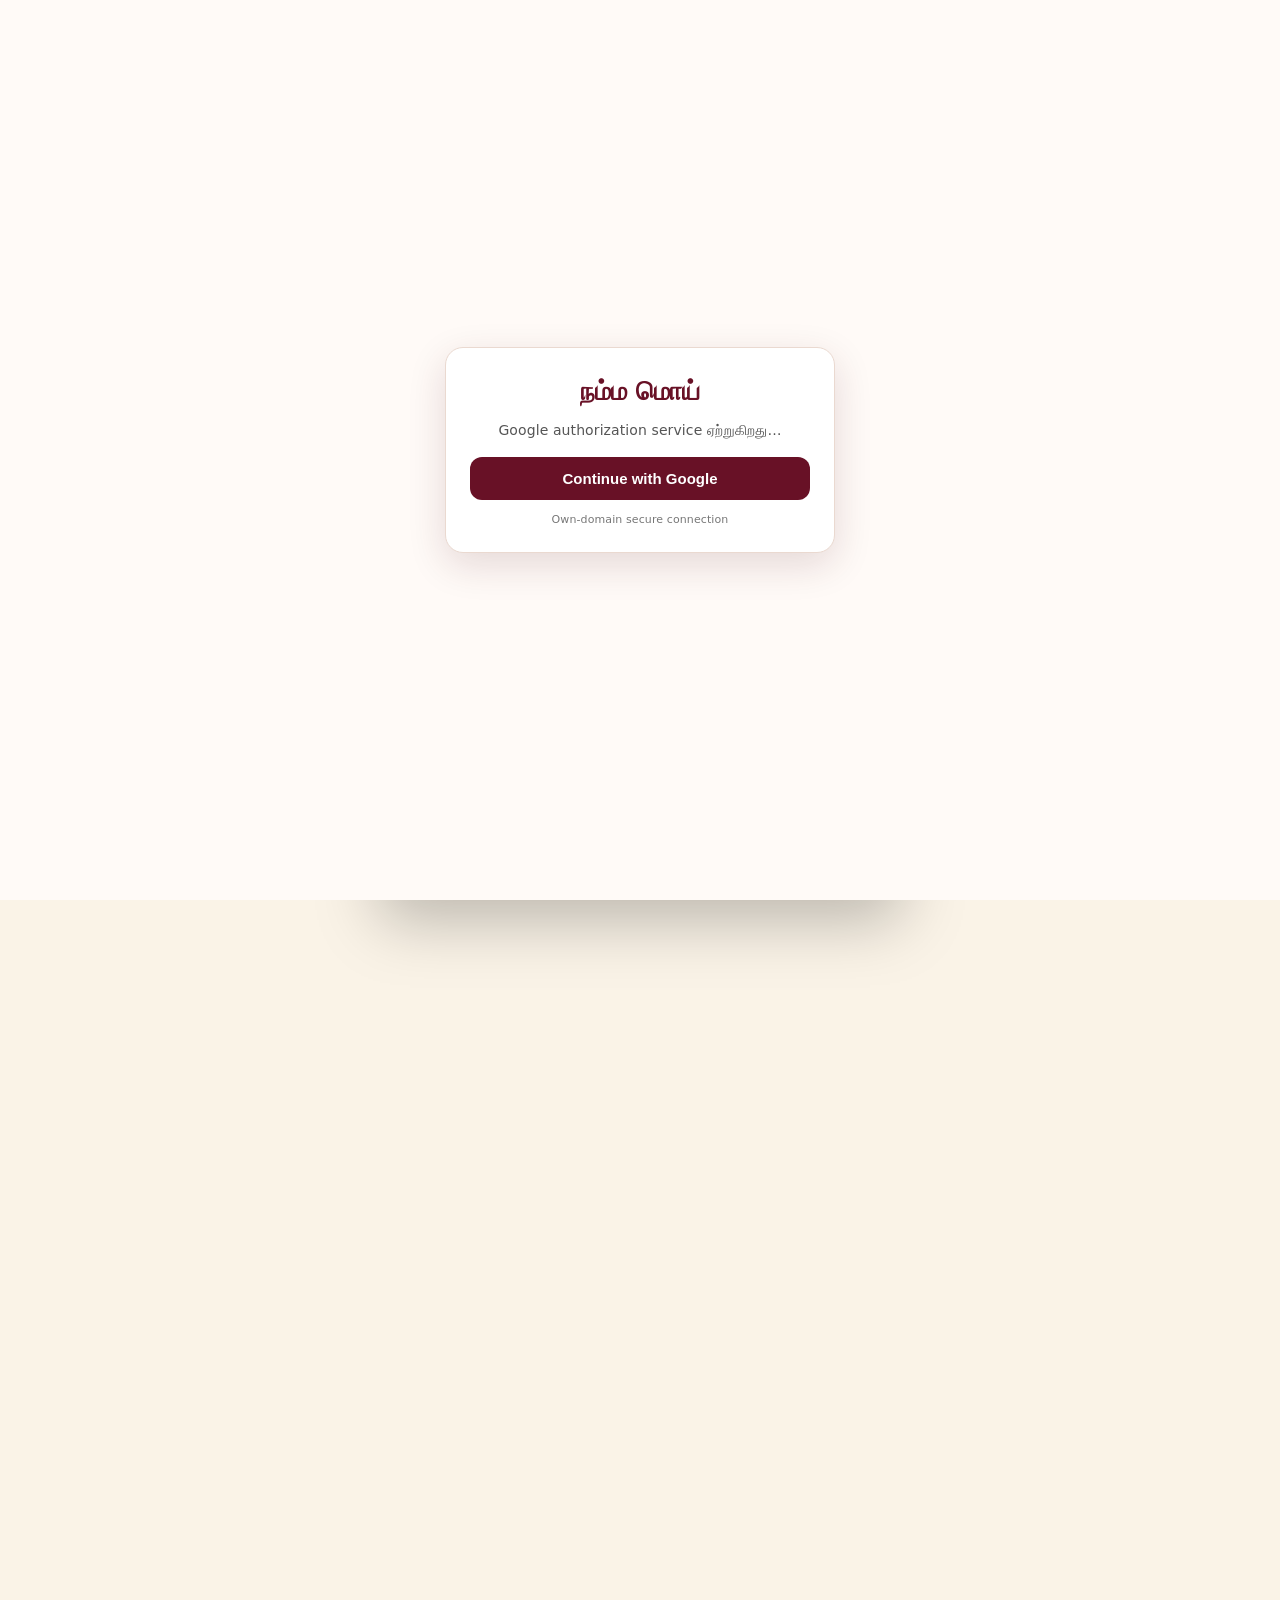
==== commit a62bd2d0: "Add files via upload" ====
--- a/app-test/index.html
+++ b/app-test/index.html
@@ -1623,8 +1623,11 @@
 .hdr-menu-item span{width:24px;text-align:center;font-size:17px}.hdr-menu-item b{font-weight:750}
 .hdr-menu-item:hover,.hdr-menu-item:active{background:#f8eee8}.hdr-menu-danger{color:#b4232d}
 @media (min-width:760px){
-  .premium-app-header{padding-left:max(20px,calc((100% - 1180px)/2));padding-right:max(20px,calc((100% - 1180px)/2));}
-  .premium-app-header .hdr-sub{max-width:260px}.hdr-menu{right:max(20px,calc((100% - 1180px)/2));}
+  /* V298 desktop alignment: keep premium header actions on the same centered
+     app column as main/tabs. The previous 1180px rail made the header look
+     detached from the 520px app body on desktop. Mobile is untouched. */
+  .premium-app-header{padding-left:max(20px,calc((100% - var(--app-max))/2));padding-right:max(20px,calc((100% - var(--app-max))/2));}
+  .premium-app-header .hdr-sub{max-width:260px}.hdr-menu{right:max(20px,calc((100% - var(--app-max))/2));}
 }
 @media (max-width:380px){
   .hdr-brand-logo{width:40px!important;height:40px!important}.premium-app-header .hdr-right{gap:4px}
